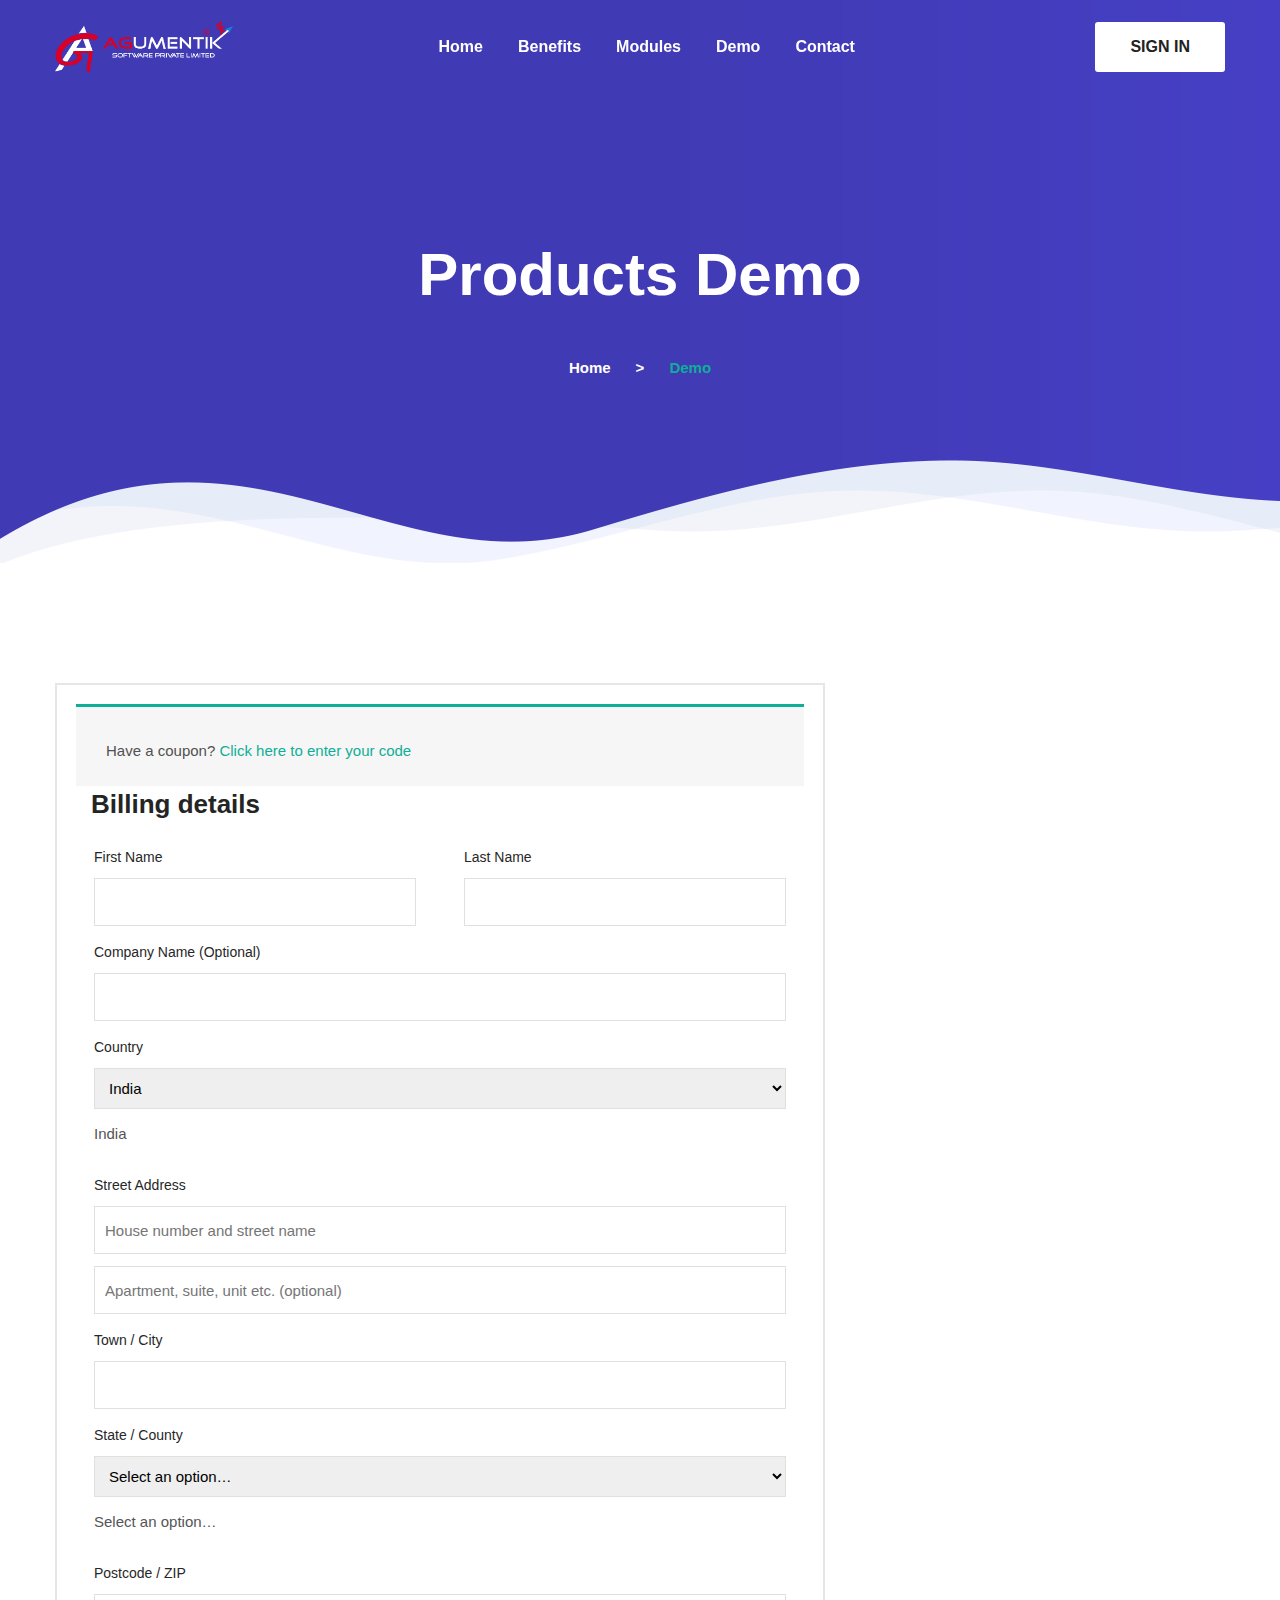
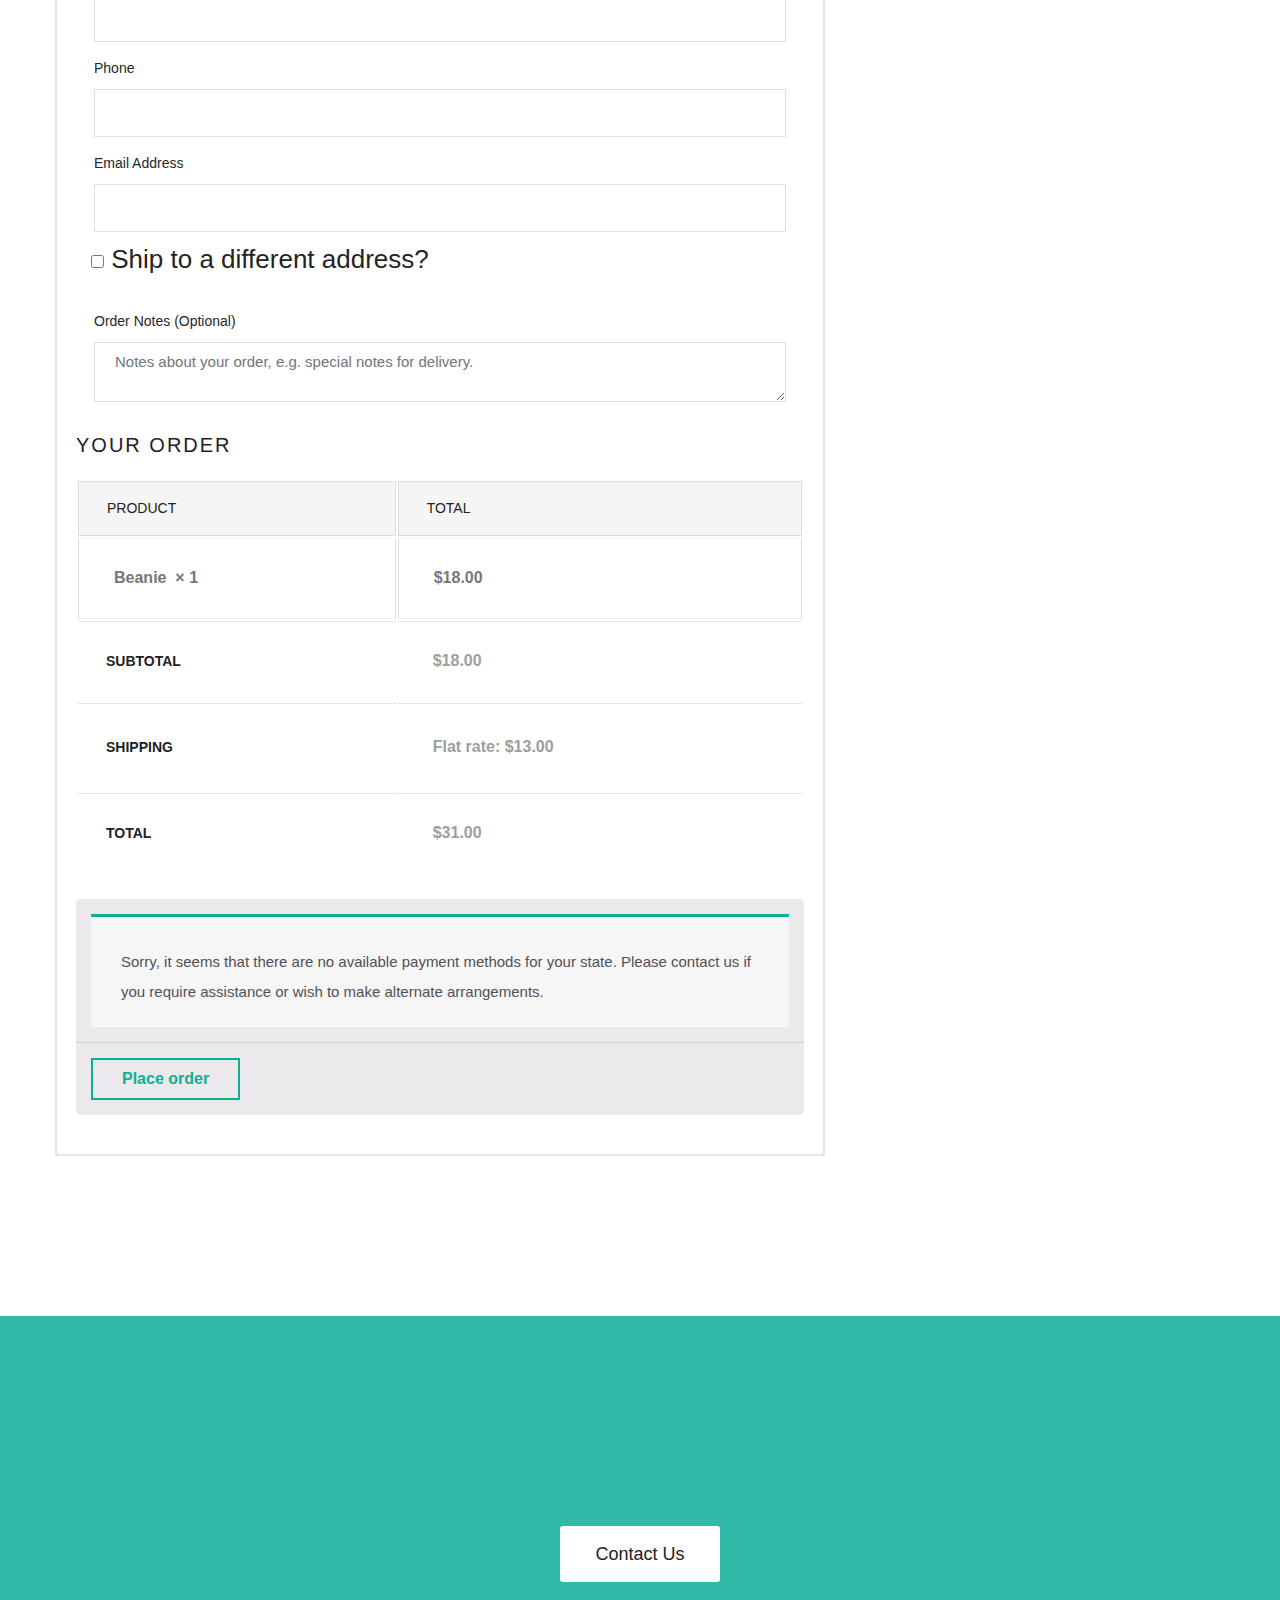
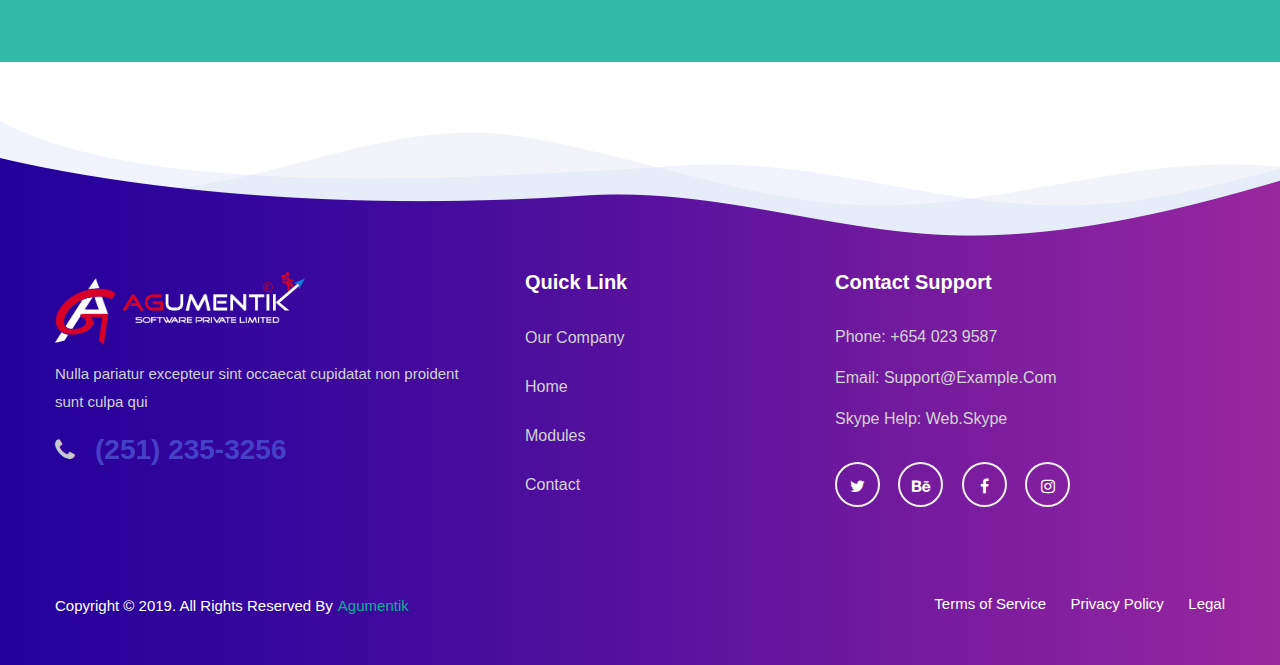
==== checkout.html @ d1e3da98 "second commit" ====
<!DOCTYPE html>
<html lang="en-US">

<head>
	<meta charset="UTF-8">
	<link rel="shortcut icon" type="image/png" href="images/favicon.png">
	<meta http-equiv="X-UA-Compatible" content="IE=edge">
	<meta name="viewport" content="width=device-width, initial-scale=1.0, maximum-scale=1.0">
	<title>Agumentik | Benefits</title>
	<!-- css -->
	<link rel="stylesheet" href="css/style.css" data-minify="1" />
	<link rel='stylesheet' href='css/style2.css' type='text/css' media='only screen and (max-width: 768px)' />
	<link href="https://stackpath.bootstrapcdn.com/font-awesome/4.7.0/css/font-awesome.min.css" rel="stylesheet"
		crossorigin="anonymous">
	<link rel='dns-prefetch' href='http://fonts.googleapis.com/' />
	<script type='text/javascript' src='js/jquery-1.12.4.js'></script>
	<style type="text/css" id="kc-css-general">
		.kc-off-notice {
			display: inline-block !important
		}

		.kc-container {
			max-width: 1170px
		}
	</style>
	<style type="text/css" id="kc-css-render"></style>
</head>

<body>
	<div class="body_class">
		<div class="page-wrapper ">
			<!-- =======Preloader========= -->
			<div class="preloader" style="display: none;"></div>
			<header class="main-header header-style-five fixed-header">
				<!--Header-Upper-->
				<div class="header-upper">
					<div class="auto-container">
						<div class="header-outer">
							<div class="logo-box">
								<div class="logo">
									<a href="index.html">
										<picture title="Title">
											<img src="images/logo.png" alt="Logo" />
										</picture>
									</a>
								</div>
							</div>
							<div class="nav-outer clearfix">
								<nav class="main-menu navbar-expand-lg">
									<div class="navbar-header">
										<button class="navbar-toggler" type="button" data-toggle="collapse"
											data-target="#navbarSupportedContent" aria-controls="navbarSupportedContent"
											aria-expanded="false" aria-label="Toggle navigation"> <span
												class="icon-bar"></span> <span class="icon-bar"></span> <span
												class="icon-bar"></span>
										</button>
									</div>
									<div class="navbar-collapse collapse scroll-nav clearfix"
										id="navbarSupportedContent">
										<ul class="navigation clearfix">
											<li id="menu-item-1786"
												class="mega-menu menu-item menu-item-type-post_type menu-item-object-page">
												<a title="Home" href="index.html" class="hvr-underline-from-left1"
													aria-expanded="false" data-scroll
													data-options="easing: easeOutQuart">Home</a>
											</li>
											<li id="menu-item-1774"
												class="menu-item menu-item-type-post_type menu-item-object-page"> <a
													title="Benefits" href="features.html"
													class="hvr-underline-from-left1" aria-expanded="false" data-scroll
													data-options="easing: easeOutQuart">Benefits</a>
											</li>
											<li id="menu-item-1721"
												class="menu-item menu-item-type-post_type menu-item-object-page "> <a
													title="Modules" href="modules.html" class="hvr-underline-from-left1"
													aria-expanded="false" data-scroll
													data-options="easing: easeOutQuart">Modules</a>
											</li>
											<li id="menu-item-1731"
												class="mega-menu menu-item menu-item-type-post_type menu-item-object-page ">
												<a title="Demo" href="demo.html" class="hvr-underline-from-left1"
													aria-expanded="false" data-scroll
													data-options="easing: easeOutQuart">Demo</a>
											</li>
											<li id="menu-item-1699"
												class="menu-item menu-item-type-post_type menu-item-object-page "> <a
													title="Contact" href="contact.html" class="hvr-underline-from-left1"
													aria-expanded="false" data-scroll
													data-options="easing: easeOutQuart">Contact</a>
											</li>
										</ul>
									</div>
								</nav>
							</div>
							<div class="outer-box">
								<div class="link-btn"><a href="login.html" class="theme-btn btn-style-four">SIGN IN</a>
								</div>
							</div>
						</div>
					</div>
				</div>
				<!--End Header Upper-->
			</header>
			<!-- header ends-->
			<!-- landing page starts-->
			<section class="breadstyle_two page-title" style="background-image:url(images/bg-page-title.png)">
				<div class="auto-container">
					<h1> Products Demo </h1>
					<div class="bread-crumb">
						<ul class="page-breadcrumb">
							<li><a href="index.html">Home</a>
							</li>
							<li style="color: white;">></li>
							<li>Demo</li>
						</ul>
					</div>
				</div>
			</section>
			<!-- landing page ends-->
			<!--Sidebar Page-->
			<div class="sidebar-page-container">
				<div class="auto-container">
					<div class="row">
						<!-- sidebar area -->
						<!--Content Side-->
						<!--Content Side-->
						<div id="down"
							class="wp-style blog-single-post content-side  col-lg-8 col-md-12 col-sm-12 col-xs-12 ">
							<!--Blog Detail-->
							<div class="blog-single">
								<!-- blog post item -->
								<div class="news-block-one wow fadeInUp blogpage animated"
									style="visibility: visible; animation-name: fadeInUp;">
									<div class="inner-box">
										<div class="text-box text">
											<div class="woocommerce">
												<div class="woocommerce-notices-wrapper"></div>
												<div class="woocommerce-form-coupon-toggle">
													<div class="woocommerce-info">Have a coupon? <a href="#"
															class="showcoupon">Click here to enter your
															code</a>
													</div>
												</div>
												<form class="checkout_coupon woocommerce-form-coupon" method="post"
													style="display:none">
													<p>If you have a coupon code, please apply it below.</p>
													<p class="form-row form-row-first">
														<input type="text" name="coupon_code" class="input-text"
															placeholder="Coupon code" id="coupon_code" value="">
													</p>
													<p class="form-row form-row-last">
														<button type="submit" class="button" name="apply_coupon"
															value="Apply coupon">Apply coupon</button>
													</p>
													<div class="clear"></div>
												</form>
												<div class="woocommerce-notices-wrapper"></div>
												<form name="checkout" method="post"
													class="checkout woocommerce-checkout"
													action="http://php7.commonsupport.com/saasweb/checkout/"
													enctype="multipart/form-data" novalidate="novalidate">
													<div class=" col2-set clearfix" id="customer_details">
														<div class="col-md-12">
															<div class="woocommerce-billing-fields">
																<h3>Billing details</h3>
																<div class="woocommerce-billing-fields__field-wrapper">
																	<p class="form-row form-row-first validate-required"
																		id="billing_first_name_field"
																		data-priority="10">
																		<label for="billing_first_name" class="">First
																			name&nbsp;<abbr class="required"
																				title="required">*</abbr>
																		</label><span
																			class="woocommerce-input-wrapper"><input
																				type="text" class="input-text "
																				name="billing_first_name"
																				id="billing_first_name" placeholder=""
																				value=""
																				autocomplete="given-name"></span>
																	</p>
																	<p class="form-row form-row-last validate-required"
																		id="billing_last_name_field" data-priority="20">
																		<label for="billing_last_name" class="">Last
																			name&nbsp;<abbr class="required"
																				title="required">*</abbr>
																		</label><span
																			class="woocommerce-input-wrapper"><input
																				type="text" class="input-text "
																				name="billing_last_name"
																				id="billing_last_name" placeholder=""
																				value=""
																				autocomplete="family-name"></span>
																	</p>
																	<p class="form-row form-row-wide"
																		id="billing_company_field" data-priority="30">
																		<label for="billing_company" class="">Company
																			name&nbsp;<span
																				class="optional">(optional)</span>
																		</label><span
																			class="woocommerce-input-wrapper"><input
																				type="text" class="input-text "
																				name="billing_company"
																				id="billing_company" placeholder=""
																				value=""
																				autocomplete="organization"></span>
																	</p>
																	<p class="form-row form-row-wide address-field update_totals_on_change validate-required"
																		id="billing_country_field" data-priority="40">
																		<label for="billing_country"
																			class="">Country&nbsp;<abbr class="required"
																				title="required">*</abbr>
																		</label><span
																			class="woocommerce-input-wrapper"><select
																				name="billing_country"
																				id="billing_country"
																				class="country_to_state country_select select2-hidden-accessible"
																				autocomplete="country" tabindex="-1"
																				aria-hidden="true">
																				<option value="">Select a country…
																				</option>
																				<option value="AX">Åland Islands
																				</option>
																				<option value="AF">Afghanistan</option>
																				<option value="AL">Albania</option>
																				<option value="DZ">Algeria</option>
																				<option value="AS">American Samoa
																				</option>
																				<option value="AD">Andorra</option>
																				<option value="AO">Angola</option>
																				<option value="AI">Anguilla</option>
																				<option value="AQ">Antarctica</option>
																				<option value="AG">Antigua and Barbuda
																				</option>
																				<option value="AR">Argentina</option>
																				<option value="AM">Armenia</option>
																				<option value="AW">Aruba</option>
																				<option value="AU">Australia</option>
																				<option value="AT">Austria</option>
																				<option value="AZ">Azerbaijan</option>
																				<option value="BS">Bahamas</option>
																				<option value="BH">Bahrain</option>
																				<option value="BD">Bangladesh</option>
																				<option value="BB">Barbados</option>
																				<option value="BY">Belarus</option>
																				<option value="PW">Belau</option>
																				<option value="BE">Belgium</option>
																				<option value="BZ">Belize</option>
																				<option value="BJ">Benin</option>
																				<option value="BM">Bermuda</option>
																				<option value="BT">Bhutan</option>
																				<option value="BO">Bolivia</option>
																				<option value="BQ">Bonaire, Saint
																					Eustatius and Saba
																				</option>
																				<option value="BA">Bosnia and
																					Herzegovina</option>
																				<option value="BW">Botswana</option>
																				<option value="BV">Bouvet Island
																				</option>
																				<option value="BR">Brazil</option>
																				<option value="IO">British Indian Ocean
																					Territory
																				</option>
																				<option value="BN">Brunei</option>
																				<option value="BG">Bulgaria</option>
																				<option value="BF">Burkina Faso</option>
																				<option value="BI">Burundi</option>
																				<option value="KH">Cambodia</option>
																				<option value="CM">Cameroon</option>
																				<option value="CA">Canada</option>
																				<option value="CV">Cape Verde</option>
																				<option value="KY">Cayman Islands
																				</option>
																				<option value="CF">Central African
																					Republic</option>
																				<option value="TD">Chad</option>
																				<option value="CL">Chile</option>
																				<option value="CN">China</option>
																				<option value="CX">Christmas Island
																				</option>
																				<option value="CC">Cocos (Keeling)
																					Islands</option>
																				<option value="CO">Colombia</option>
																				<option value="KM">Comoros</option>
																				<option value="CG">Congo (Brazzaville)
																				</option>
																				<option value="CD">Congo (Kinshasa)
																				</option>
																				<option value="CK">Cook Islands</option>
																				<option value="CR">Costa Rica</option>
																				<option value="HR">Croatia</option>
																				<option value="CU">Cuba</option>
																				<option value="CW">Curaçao</option>
																				<option value="CY">Cyprus</option>
																				<option value="CZ">Czech Republic
																				</option>
																				<option value="DK">Denmark</option>
																				<option value="DJ">Djibouti</option>
																				<option value="DM">Dominica</option>
																				<option value="DO">Dominican Republic
																				</option>
																				<option value="EC">Ecuador</option>
																				<option value="EG">Egypt</option>
																				<option value="SV">El Salvador</option>
																				<option value="GQ">Equatorial Guinea
																				</option>
																				<option value="ER">Eritrea</option>
																				<option value="EE">Estonia</option>
																				<option value="ET">Ethiopia</option>
																				<option value="FK">Falkland Islands
																				</option>
																				<option value="FO">Faroe Islands
																				</option>
																				<option value="FJ">Fiji</option>
																				<option value="FI">Finland</option>
																				<option value="FR">France</option>
																				<option value="GF">French Guiana
																				</option>
																				<option value="PF">French Polynesia
																				</option>
																				<option value="TF">French Southern
																					Territories
																				</option>
																				<option value="GA">Gabon</option>
																				<option value="GM">Gambia</option>
																				<option value="GE">Georgia</option>
																				<option value="DE">Germany</option>
																				<option value="GH">Ghana</option>
																				<option value="GI">Gibraltar</option>
																				<option value="GR">Greece</option>
																				<option value="GL">Greenland</option>
																				<option value="GD">Grenada</option>
																				<option value="GP">Guadeloupe</option>
																				<option value="GU">Guam</option>
																				<option value="GT">Guatemala</option>
																				<option value="GG">Guernsey</option>
																				<option value="GN">Guinea</option>
																				<option value="GW">Guinea-Bissau
																				</option>
																				<option value="GY">Guyana</option>
																				<option value="HT">Haiti</option>
																				<option value="HM">Heard Island and
																					McDonald Islands
																				</option>
																				<option value="HN">Honduras</option>
																				<option value="HK">Hong Kong</option>
																				<option value="HU">Hungary</option>
																				<option value="IS">Iceland</option>
																				<option value="IN" selected="selected">
																					India
																				</option>
																				<option value="ID">Indonesia</option>
																				<option value="IR">Iran</option>
																				<option value="IQ">Iraq</option>
																				<option value="IE">Ireland</option>
																				<option value="IM">Isle of Man</option>
																				<option value="IL">Israel</option>
																				<option value="IT">Italy</option>
																				<option value="CI">Ivory Coast</option>
																				<option value="JM">Jamaica</option>
																				<option value="JP">Japan</option>
																				<option value="JE">Jersey</option>
																				<option value="JO">Jordan</option>
																				<option value="KZ">Kazakhstan</option>
																				<option value="KE">Kenya</option>
																				<option value="KI">Kiribati</option>
																				<option value="KW">Kuwait</option>
																				<option value="KG">Kyrgyzstan</option>
																				<option value="LA">Laos</option>
																				<option value="LV">Latvia</option>
																				<option value="LB">Lebanon</option>
																				<option value="LS">Lesotho</option>
																				<option value="LR">Liberia</option>
																				<option value="LY">Libya</option>
																				<option value="LI">Liechtenstein
																				</option>
																				<option value="LT">Lithuania</option>
																				<option value="LU">Luxembourg</option>
																				<option value="MO">Macao S.A.R., China
																				</option>
																				<option value="MG">Madagascar</option>
																				<option value="MW">Malawi</option>
																				<option value="MY">Malaysia</option>
																				<option value="MV">Maldives</option>
																				<option value="ML">Mali</option>
																				<option value="MT">Malta</option>
																				<option value="MH">Marshall Islands
																				</option>
																				<option value="MQ">Martinique</option>
																				<option value="MR">Mauritania</option>
																				<option value="MU">Mauritius</option>
																				<option value="YT">Mayotte</option>
																				<option value="MX">Mexico</option>
																				<option value="FM">Micronesia</option>
																				<option value="MD">Moldova</option>
																				<option value="MC">Monaco</option>
																				<option value="MN">Mongolia</option>
																				<option value="ME">Montenegro</option>
																				<option value="MS">Montserrat</option>
																				<option value="MA">Morocco</option>
																				<option value="MZ">Mozambique</option>
																				<option value="MM">Myanmar</option>
																				<option value="NA">Namibia</option>
																				<option value="NR">Nauru</option>
																				<option value="NP">Nepal</option>
																				<option value="NL">Netherlands</option>
																				<option value="NC">New Caledonia
																				</option>
																				<option value="NZ">New Zealand</option>
																				<option value="NI">Nicaragua</option>
																				<option value="NE">Niger</option>
																				<option value="NG">Nigeria</option>
																				<option value="NU">Niue</option>
																				<option value="NF">Norfolk Island
																				</option>
																				<option value="KP">North Korea</option>
																				<option value="MK">North Macedonia
																				</option>
																				<option value="MP">Northern Mariana
																					Islands</option>
																				<option value="NO">Norway</option>
																				<option value="OM">Oman</option>
																				<option value="PK">Pakistan</option>
																				<option value="PS">Palestinian Territory
																				</option>
																				<option value="PA">Panama</option>
																				<option value="PG">Papua New Guinea
																				</option>
																				<option value="PY">Paraguay</option>
																				<option value="PE">Peru</option>
																				<option value="PH">Philippines</option>
																				<option value="PN">Pitcairn</option>
																				<option value="PL">Poland</option>
																				<option value="PT">Portugal</option>
																				<option value="PR">Puerto Rico</option>
																				<option value="QA">Qatar</option>
																				<option value="RE">Reunion</option>
																				<option value="RO">Romania</option>
																				<option value="RU">Russia</option>
																				<option value="RW">Rwanda</option>
																				<option value="ST">São Tomé and Príncipe
																				</option>
																				<option value="BL">Saint Barthélemy
																				</option>
																				<option value="SH">Saint Helena</option>
																				<option value="KN">Saint Kitts and Nevis
																				</option>
																				<option value="LC">Saint Lucia</option>
																				<option value="SX">Saint Martin (Dutch
																					part)
																				</option>
																				<option value="MF">Saint Martin (French
																					part)
																				</option>
																				<option value="PM">Saint Pierre and
																					Miquelon
																				</option>
																				<option value="VC">Saint Vincent and the
																					Grenadines
																				</option>
																				<option value="WS">Samoa</option>
																				<option value="SM">San Marino</option>
																				<option value="SA">Saudi Arabia</option>
																				<option value="SN">Senegal</option>
																				<option value="RS">Serbia</option>
																				<option value="SC">Seychelles</option>
																				<option value="SL">Sierra Leone</option>
																				<option value="SG">Singapore</option>
																				<option value="SK">Slovakia</option>
																				<option value="SI">Slovenia</option>
																				<option value="SB">Solomon Islands
																				</option>
																				<option value="SO">Somalia</option>
																				<option value="ZA">South Africa</option>
																				<option value="GS">South
																					Georgia/Sandwich Islands
																				</option>
																				<option value="KR">South Korea</option>
																				<option value="SS">South Sudan</option>
																				<option value="ES">Spain</option>
																				<option value="LK">Sri Lanka</option>
																				<option value="SD">Sudan</option>
																				<option value="SR">Suriname</option>
																				<option value="SJ">Svalbard and Jan
																					Mayen</option>
																				<option value="SZ">Swaziland</option>
																				<option value="SE">Sweden</option>
																				<option value="CH">Switzerland</option>
																				<option value="SY">Syria</option>
																				<option value="TW">Taiwan</option>
																				<option value="TJ">Tajikistan</option>
																				<option value="TZ">Tanzania</option>
																				<option value="TH">Thailand</option>
																				<option value="TL">Timor-Leste</option>
																				<option value="TG">Togo</option>
																				<option value="TK">Tokelau</option>
																				<option value="TO">Tonga</option>
																				<option value="TT">Trinidad and Tobago
																				</option>
																				<option value="TN">Tunisia</option>
																				<option value="TR">Turkey</option>
																				<option value="TM">Turkmenistan</option>
																				<option value="TC">Turks and Caicos
																					Islands</option>
																				<option value="TV">Tuvalu</option>
																				<option value="UG">Uganda</option>
																				<option value="UA">Ukraine</option>
																				<option value="AE">United Arab Emirates
																				</option>
																				<option value="GB">United Kingdom (UK)
																				</option>
																				<option value="US">United States (US)
																				</option>
																				<option value="UM">United States (US)
																					Minor Outlying
																					Islands</option>
																				<option value="UY">Uruguay</option>
																				<option value="UZ">Uzbekistan</option>
																				<option value="VU">Vanuatu</option>
																				<option value="VA">Vatican</option>
																				<option value="VE">Venezuela</option>
																				<option value="VN">Vietnam</option>
																				<option value="VG">Virgin Islands
																					(British)</option>
																				<option value="VI">Virgin Islands (US)
																				</option>
																				<option value="WF">Wallis and Futuna
																				</option>
																				<option value="EH">Western Sahara
																				</option>
																				<option value="YE">Yemen</option>
																				<option value="ZM">Zambia</option>
																				<option value="ZW">Zimbabwe</option>
																			</select><span
																				class="select2 select2-container select2-container--default"
																				dir="ltr" style="width: 100%;"><span
																					class="selection"><span
																						class="select2-selection select2-selection--single"
																						aria-haspopup="true"
																						aria-expanded="false"
																						tabindex="0"
																						aria-labelledby="select2-billing_country-container"
																						role="combobox"><span
																							class="select2-selection__rendered"
																							id="select2-billing_country-container"
																							role="textbox"
																							aria-readonly="true"
																							title="India">India</span><span
																							class="select2-selection__arrow"
																							role="presentation"><b
																								role="presentation"></b></span></span>
																				</span><span class="dropdown-wrapper"
																					aria-hidden="true"></span></span>
																			<noscript>
																				<button type="submit"
																					name="woocommerce_checkout_update_totals"
																					value="Update country">Update
																					country</button>
																			</noscript>
																		</span>
																	</p>
																	<p class="form-row form-row-wide address-field validate-required"
																		id="billing_address_1_field" data-priority="50">
																		<label for="billing_address_1" class="">Street
																			address&nbsp;<abbr class="required"
																				title="required">*</abbr>
																		</label><span
																			class="woocommerce-input-wrapper"><input
																				type="text" class="input-text "
																				name="billing_address_1"
																				id="billing_address_1"
																				placeholder="House number and street name"
																				value="" autocomplete="address-line1"
																				data-placeholder="House number and street name"></span>
																	</p>
																	<p class="form-row form-row-wide address-field"
																		id="billing_address_2_field" data-priority="60">
																		<label for="billing_address_2"
																			class="screen-reader-text">Apartment, suite,
																			unit etc. (optional)&nbsp;<span
																				class="optional">(optional)</span>
																		</label><span
																			class="woocommerce-input-wrapper"><input
																				type="text" class="input-text "
																				name="billing_address_2"
																				id="billing_address_2"
																				placeholder="Apartment, suite, unit etc. (optional)"
																				value="" autocomplete="address-line2"
																				data-placeholder="Apartment, suite, unit etc. (optional)"></span>
																	</p>
																	<p class="form-row form-row-wide address-field validate-required"
																		id="billing_city_field" data-priority="70"
																		data-o_class="form-row form-row-wide address-field validate-required">
																		<label for="billing_city" class="">Town /
																			City&nbsp;<abbr class="required"
																				title="required">*</abbr>
																		</label><span
																			class="woocommerce-input-wrapper"><input
																				type="text" class="input-text "
																				name="billing_city" id="billing_city"
																				placeholder="" value=""
																				autocomplete="address-level2"></span>
																	</p>
																	<p class="form-row form-row-wide address-field validate-required validate-state"
																		id="billing_state_field" data-priority="80"
																		data-o_class="form-row form-row-wide address-field validate-required validate-state">
																		<label for="billing_state" class="">State /
																			County&nbsp;<abbr class="required"
																				title="required">*</abbr>
																		</label><span
																			class="woocommerce-input-wrapper"><select
																				name="billing_state" id="billing_state"
																				class="state_select select2-hidden-accessible"
																				autocomplete="address-level1"
																				data-placeholder="Select an option…"
																				tabindex="-1" aria-hidden="true">
																				<option value="">Select an option…
																				</option>
																				<option value="AP">Andhra Pradesh
																				</option>
																				<option value="AR">Arunachal Pradesh
																				</option>
																				<option value="AS">Assam</option>
																				<option value="BR">Bihar</option>
																				<option value="CT">Chhattisgarh</option>
																				<option value="GA">Goa</option>
																				<option value="GJ">Gujarat</option>
																				<option value="HR">Haryana</option>
																				<option value="HP">Himachal Pradesh
																				</option>
																				<option value="JK">Jammu and Kashmir
																				</option>
																				<option value="JH">Jharkhand</option>
																				<option value="KA">Karnataka</option>
																				<option value="KL">Kerala</option>
																				<option value="MP">Madhya Pradesh
																				</option>
																				<option value="MH">Maharashtra</option>
																				<option value="MN">Manipur</option>
																				<option value="ML">Meghalaya</option>
																				<option value="MZ">Mizoram</option>
																				<option value="NL">Nagaland</option>
																				<option value="OR">Orissa</option>
																				<option value="PB">Punjab</option>
																				<option value="RJ">Rajasthan</option>
																				<option value="SK">Sikkim</option>
																				<option value="TN">Tamil Nadu</option>
																				<option value="TS">Telangana</option>
																				<option value="TR">Tripura</option>
																				<option value="UK">Uttarakhand</option>
																				<option value="UP">Uttar Pradesh
																				</option>
																				<option value="WB">West Bengal</option>
																				<option value="AN">Andaman and Nicobar
																					Islands
																				</option>
																				<option value="CH">Chandigarh</option>
																				<option value="DN">Dadra and Nagar
																					Haveli</option>
																				<option value="DD">Daman and Diu
																				</option>
																				<option value="DL">Delhi</option>
																				<option value="LD">Lakshadeep</option>
																				<option value="PY">Pondicherry
																					(Puducherry)</option>
																			</select><span
																				class="select2 select2-container select2-container--default"
																				dir="ltr" style="width: 100%;"><span
																					class="selection"><span
																						class="select2-selection select2-selection--single"
																						aria-haspopup="true"
																						aria-expanded="false"
																						tabindex="0"
																						aria-labelledby="select2-billing_state-container"
																						role="combobox"><span
																							class="select2-selection__rendered"
																							id="select2-billing_state-container"
																							role="textbox"
																							aria-readonly="true"><span
																								class="select2-selection__placeholder">Select
																								an
																								option…</span></span><span
																							class="select2-selection__arrow"
																							role="presentation"><b
																								role="presentation"></b></span></span>
																				</span><span class="dropdown-wrapper"
																					aria-hidden="true"></span></span>
																		</span>
																	</p>
																	<p class="form-row form-row-wide address-field validate-required validate-postcode"
																		id="billing_postcode_field" data-priority="90"
																		data-o_class="form-row form-row-wide address-field validate-required validate-postcode">
																		<label for="billing_postcode" class="">Postcode
																			/ ZIP&nbsp;<abbr class="required"
																				title="required">*</abbr>
																		</label><span
																			class="woocommerce-input-wrapper"><input
																				type="text" class="input-text "
																				name="billing_postcode"
																				id="billing_postcode" placeholder=""
																				value=""
																				autocomplete="postal-code"></span>
																	</p>
																	<p class="form-row form-row-wide validate-required validate-phone"
																		id="billing_phone_field" data-priority="100">
																		<label for="billing_phone"
																			class="">Phone&nbsp;<abbr class="required"
																				title="required">*</abbr>
																		</label><span
																			class="woocommerce-input-wrapper"><input
																				type="tel" class="input-text "
																				name="billing_phone" id="billing_phone"
																				placeholder="" value=""
																				autocomplete="tel"></span>
																	</p>
																	<p class="form-row form-row-wide validate-required validate-email"
																		id="billing_email_field" data-priority="110">
																		<label for="billing_email" class="">Email
																			address&nbsp;<abbr class="required"
																				title="required">*</abbr>
																		</label><span
																			class="woocommerce-input-wrapper"><input
																				type="email" class="input-text "
																				name="billing_email" id="billing_email"
																				placeholder="" value=""
																				autocomplete="email username"></span>
																	</p>
																</div>
															</div>
														</div>
														<div class="col-md-12">
															<div class="woocommerce-shipping-fields">
																<h3 id="ship-to-different-address">
																	<label
																		class="woocommerce-form__label woocommerce-form__label-for-checkbox checkbox">
																		<input id="ship-to-different-address-checkbox"
																			class="woocommerce-form__input woocommerce-form__input-checkbox input-checkbox"
																			type="checkbox"
																			name="ship_to_different_address" value="1">
																		<span>Ship to a different address?</span>
																	</label>
																</h3>
																<div class="shipping_address" style="display: none;">
																	<div
																		class="woocommerce-shipping-fields__field-wrapper">
																		<p class="form-row form-row-first validate-required"
																			id="shipping_first_name_field"
																			data-priority="10">
																			<label for="shipping_first_name"
																				class="">First name&nbsp;<abbr
																					class="required"
																					title="required">*</abbr>
																			</label><span
																				class="woocommerce-input-wrapper"><input
																					type="text" class="input-text "
																					name="shipping_first_name"
																					id="shipping_first_name"
																					placeholder="" value=""
																					autocomplete="given-name"></span>
																		</p>
																		<p class="form-row form-row-last validate-required"
																			id="shipping_last_name_field"
																			data-priority="20">
																			<label for="shipping_last_name"
																				class="">Last name&nbsp;<abbr
																					class="required"
																					title="required">*</abbr>
																			</label><span
																				class="woocommerce-input-wrapper"><input
																					type="text" class="input-text "
																					name="shipping_last_name"
																					id="shipping_last_name"
																					placeholder="" value=""
																					autocomplete="family-name"></span>
																		</p>
																		<p class="form-row form-row-wide"
																			id="shipping_company_field"
																			data-priority="30">
																			<label for="shipping_company"
																				class="">Company name&nbsp;<span
																					class="optional">(optional)</span>
																			</label><span
																				class="woocommerce-input-wrapper"><input
																					type="text" class="input-text "
																					name="shipping_company"
																					id="shipping_company" placeholder=""
																					value=""
																					autocomplete="organization"></span>
																		</p>
																		<p class="form-row form-row-wide address-field update_totals_on_change validate-required"
																			id="shipping_country_field"
																			data-priority="40">
																			<label for="shipping_country"
																				class="">Country&nbsp;<abbr
																					class="required"
																					title="required">*</abbr>
																			</label><span
																				class="woocommerce-input-wrapper"><select
																					name="shipping_country"
																					id="shipping_country"
																					class="country_to_state country_select select2-hidden-accessible"
																					autocomplete="country" tabindex="-1"
																					aria-hidden="true">
																					<option value="">Select a country…
																					</option>
																					<option value="AX">Åland Islands
																					</option>
																					<option value="AF">Afghanistan
																					</option>
																					<option value="AL">Albania</option>
																					<option value="DZ">Algeria</option>
																					<option value="AS">American Samoa
																					</option>
																					<option value="AD">Andorra</option>
																					<option value="AO">Angola</option>
																					<option value="AI">Anguilla</option>
																					<option value="AQ">Antarctica
																					</option>
																					<option value="AG">Antigua and
																						Barbuda</option>
																					<option value="AR">Argentina
																					</option>
																					<option value="AM">Armenia</option>
																					<option value="AW">Aruba</option>
																					<option value="AU">Australia
																					</option>
																					<option value="AT">Austria</option>
																					<option value="AZ">Azerbaijan
																					</option>
																					<option value="BS">Bahamas</option>
																					<option value="BH">Bahrain</option>
																					<option value="BD">Bangladesh
																					</option>
																					<option value="BB">Barbados</option>
																					<option value="BY">Belarus</option>
																					<option value="PW">Belau</option>
																					<option value="BE">Belgium</option>
																					<option value="BZ">Belize</option>
																					<option value="BJ">Benin</option>
																					<option value="BM">Bermuda</option>
																					<option value="BT">Bhutan</option>
																					<option value="BO">Bolivia</option>
																					<option value="BQ">Bonaire, Saint
																						Eustatius and
																						Saba</option>
																					<option value="BA">Bosnia and
																						Herzegovina
																					</option>
																					<option value="BW">Botswana</option>
																					<option value="BV">Bouvet Island
																					</option>
																					<option value="BR">Brazil</option>
																					<option value="IO">British Indian
																						Ocean
																						Territory</option>
																					<option value="BN">Brunei</option>
																					<option value="BG">Bulgaria</option>
																					<option value="BF">Burkina Faso
																					</option>
																					<option value="BI">Burundi</option>
																					<option value="KH">Cambodia</option>
																					<option value="CM">Cameroon</option>
																					<option value="CA">Canada</option>
																					<option value="CV">Cape Verde
																					</option>
																					<option value="KY">Cayman Islands
																					</option>
																					<option value="CF">Central African
																						Republic
																					</option>
																					<option value="TD">Chad</option>
																					<option value="CL">Chile</option>
																					<option value="CN">China</option>
																					<option value="CX">Christmas Island
																					</option>
																					<option value="CC">Cocos (Keeling)
																						Islands
																					</option>
																					<option value="CO">Colombia</option>
																					<option value="KM">Comoros</option>
																					<option value="CG">Congo
																						(Brazzaville)</option>
																					<option value="CD">Congo (Kinshasa)
																					</option>
																					<option value="CK">Cook Islands
																					</option>
																					<option value="CR">Costa Rica
																					</option>
																					<option value="HR">Croatia</option>
																					<option value="CU">Cuba</option>
																					<option value="CW">Curaçao</option>
																					<option value="CY">Cyprus</option>
																					<option value="CZ">Czech Republic
																					</option>
																					<option value="DK">Denmark</option>
																					<option value="DJ">Djibouti</option>
																					<option value="DM">Dominica</option>
																					<option value="DO">Dominican
																						Republic</option>
																					<option value="EC">Ecuador</option>
																					<option value="EG">Egypt</option>
																					<option value="SV">El Salvador
																					</option>
																					<option value="GQ">Equatorial Guinea
																					</option>
																					<option value="ER">Eritrea</option>
																					<option value="EE">Estonia</option>
																					<option value="ET">Ethiopia</option>
																					<option value="FK">Falkland Islands
																					</option>
																					<option value="FO">Faroe Islands
																					</option>
																					<option value="FJ">Fiji</option>
																					<option value="FI">Finland</option>
																					<option value="FR">France</option>
																					<option value="GF">French Guiana
																					</option>
																					<option value="PF">French Polynesia
																					</option>
																					<option value="TF">French Southern
																						Territories
																					</option>
																					<option value="GA">Gabon</option>
																					<option value="GM">Gambia</option>
																					<option value="GE">Georgia</option>
																					<option value="DE">Germany</option>
																					<option value="GH">Ghana</option>
																					<option value="GI">Gibraltar
																					</option>
																					<option value="GR">Greece</option>
																					<option value="GL">Greenland
																					</option>
																					<option value="GD">Grenada</option>
																					<option value="GP">Guadeloupe
																					</option>
																					<option value="GU">Guam</option>
																					<option value="GT">Guatemala
																					</option>
																					<option value="GG">Guernsey</option>
																					<option value="GN">Guinea</option>
																					<option value="GW">Guinea-Bissau
																					</option>
																					<option value="GY">Guyana</option>
																					<option value="HT">Haiti</option>
																					<option value="HM">Heard Island and
																						McDonald
																						Islands</option>
																					<option value="HN">Honduras</option>
																					<option value="HK">Hong Kong
																					</option>
																					<option value="HU">Hungary</option>
																					<option value="IS">Iceland</option>
																					<option value="IN"
																						selected="selected">India
																					</option>
																					<option value="ID">Indonesia
																					</option>
																					<option value="IR">Iran</option>
																					<option value="IQ">Iraq</option>
																					<option value="IE">Ireland</option>
																					<option value="IM">Isle of Man
																					</option>
																					<option value="IL">Israel</option>
																					<option value="IT">Italy</option>
																					<option value="CI">Ivory Coast
																					</option>
																					<option value="JM">Jamaica</option>
																					<option value="JP">Japan</option>
																					<option value="JE">Jersey</option>
																					<option value="JO">Jordan</option>
																					<option value="KZ">Kazakhstan
																					</option>
																					<option value="KE">Kenya</option>
																					<option value="KI">Kiribati</option>
																					<option value="KW">Kuwait</option>
																					<option value="KG">Kyrgyzstan
																					</option>
																					<option value="LA">Laos</option>
																					<option value="LV">Latvia</option>
																					<option value="LB">Lebanon</option>
																					<option value="LS">Lesotho</option>
																					<option value="LR">Liberia</option>
																					<option value="LY">Libya</option>
																					<option value="LI">Liechtenstein
																					</option>
																					<option value="LT">Lithuania
																					</option>
																					<option value="LU">Luxembourg
																					</option>
																					<option value="MO">Macao S.A.R.,
																						China</option>
																					<option value="MG">Madagascar
																					</option>
																					<option value="MW">Malawi</option>
																					<option value="MY">Malaysia</option>
																					<option value="MV">Maldives</option>
																					<option value="ML">Mali</option>
																					<option value="MT">Malta</option>
																					<option value="MH">Marshall Islands
																					</option>
																					<option value="MQ">Martinique
																					</option>
																					<option value="MR">Mauritania
																					</option>
																					<option value="MU">Mauritius
																					</option>
																					<option value="YT">Mayotte</option>
																					<option value="MX">Mexico</option>
																					<option value="FM">Micronesia
																					</option>
																					<option value="MD">Moldova</option>
																					<option value="MC">Monaco</option>
																					<option value="MN">Mongolia</option>
																					<option value="ME">Montenegro
																					</option>
																					<option value="MS">Montserrat
																					</option>
																					<option value="MA">Morocco</option>
																					<option value="MZ">Mozambique
																					</option>
																					<option value="MM">Myanmar</option>
																					<option value="NA">Namibia</option>
																					<option value="NR">Nauru</option>
																					<option value="NP">Nepal</option>
																					<option value="NL">Netherlands
																					</option>
																					<option value="NC">New Caledonia
																					</option>
																					<option value="NZ">New Zealand
																					</option>
																					<option value="NI">Nicaragua
																					</option>
																					<option value="NE">Niger</option>
																					<option value="NG">Nigeria</option>
																					<option value="NU">Niue</option>
																					<option value="NF">Norfolk Island
																					</option>
																					<option value="KP">North Korea
																					</option>
																					<option value="MK">North Macedonia
																					</option>
																					<option value="MP">Northern Mariana
																						Islands
																					</option>
																					<option value="NO">Norway</option>
																					<option value="OM">Oman</option>
																					<option value="PK">Pakistan</option>
																					<option value="PS">Palestinian
																						Territory
																					</option>
																					<option value="PA">Panama</option>
																					<option value="PG">Papua New Guinea
																					</option>
																					<option value="PY">Paraguay</option>
																					<option value="PE">Peru</option>
																					<option value="PH">Philippines
																					</option>
																					<option value="PN">Pitcairn</option>
																					<option value="PL">Poland</option>
																					<option value="PT">Portugal</option>
																					<option value="PR">Puerto Rico
																					</option>
																					<option value="QA">Qatar</option>
																					<option value="RE">Reunion</option>
																					<option value="RO">Romania</option>
																					<option value="RU">Russia</option>
																					<option value="RW">Rwanda</option>
																					<option value="ST">São Tomé and
																						Príncipe
																					</option>
																					<option value="BL">Saint Barthélemy
																					</option>
																					<option value="SH">Saint Helena
																					</option>
																					<option value="KN">Saint Kitts and
																						Nevis
																					</option>
																					<option value="LC">Saint Lucia
																					</option>
																					<option value="SX">Saint Martin
																						(Dutch part)
																					</option>
																					<option value="MF">Saint Martin
																						(French part)
																					</option>
																					<option value="PM">Saint Pierre and
																						Miquelon
																					</option>
																					<option value="VC">Saint Vincent and
																						the
																						Grenadines</option>
																					<option value="WS">Samoa</option>
																					<option value="SM">San Marino
																					</option>
																					<option value="SA">Saudi Arabia
																					</option>
																					<option value="SN">Senegal</option>
																					<option value="RS">Serbia</option>
																					<option value="SC">Seychelles
																					</option>
																					<option value="SL">Sierra Leone
																					</option>
																					<option value="SG">Singapore
																					</option>
																					<option value="SK">Slovakia</option>
																					<option value="SI">Slovenia</option>
																					<option value="SB">Solomon Islands
																					</option>
																					<option value="SO">Somalia</option>
																					<option value="ZA">South Africa
																					</option>
																					<option value="GS">South
																						Georgia/Sandwich
																						Islands</option>
																					<option value="KR">South Korea
																					</option>
																					<option value="SS">South Sudan
																					</option>
																					<option value="ES">Spain</option>
																					<option value="LK">Sri Lanka
																					</option>
																					<option value="SD">Sudan</option>
																					<option value="SR">Suriname</option>
																					<option value="SJ">Svalbard and Jan
																						Mayen
																					</option>
																					<option value="SZ">Swaziland
																					</option>
																					<option value="SE">Sweden</option>
																					<option value="CH">Switzerland
																					</option>
																					<option value="SY">Syria</option>
																					<option value="TW">Taiwan</option>
																					<option value="TJ">Tajikistan
																					</option>
																					<option value="TZ">Tanzania</option>
																					<option value="TH">Thailand</option>
																					<option value="TL">Timor-Leste
																					</option>
																					<option value="TG">Togo</option>
																					<option value="TK">Tokelau</option>
																					<option value="TO">Tonga</option>
																					<option value="TT">Trinidad and
																						Tobago</option>
																					<option value="TN">Tunisia</option>
																					<option value="TR">Turkey</option>
																					<option value="TM">Turkmenistan
																					</option>
																					<option value="TC">Turks and Caicos
																						Islands
																					</option>
																					<option value="TV">Tuvalu</option>
																					<option value="UG">Uganda</option>
																					<option value="UA">Ukraine</option>
																					<option value="AE">United Arab
																						Emirates</option>
																					<option value="GB">United Kingdom
																						(UK)</option>
																					<option value="US">United States
																						(US)</option>
																					<option value="UM">United States
																						(US) Minor
																						Outlying Islands</option>
																					<option value="UY">Uruguay</option>
																					<option value="UZ">Uzbekistan
																					</option>
																					<option value="VU">Vanuatu</option>
																					<option value="VA">Vatican</option>
																					<option value="VE">Venezuela
																					</option>
																					<option value="VN">Vietnam</option>
																					<option value="VG">Virgin Islands
																						(British)
																					</option>
																					<option value="VI">Virgin Islands
																						(US)</option>
																					<option value="WF">Wallis and Futuna
																					</option>
																					<option value="EH">Western Sahara
																					</option>
																					<option value="YE">Yemen</option>
																					<option value="ZM">Zambia</option>
																					<option value="ZW">Zimbabwe</option>
																				</select><span
																					class="select2 select2-container select2-container--default"
																					dir="ltr" style="width: 100%;"><span
																						class="selection"><span
																							class="select2-selection select2-selection--single"
																							aria-haspopup="true"
																							aria-expanded="false"
																							tabindex="0"
																							aria-labelledby="select2-shipping_country-container"
																							role="combobox"><span
																								class="select2-selection__rendered"
																								id="select2-shipping_country-container"
																								role="textbox"
																								aria-readonly="true"
																								title="India">India</span><span
																								class="select2-selection__arrow"
																								role="presentation"><b
																									role="presentation"></b></span></span>
																					</span><span
																						class="dropdown-wrapper"
																						aria-hidden="true"></span></span>
																				<noscript>
																					<button type="submit"
																						name="woocommerce_checkout_update_totals"
																						value="Update country">Update
																						country</button>
																				</noscript>
																			</span>
																		</p>
																		<p class="form-row form-row-wide address-field validate-required"
																			id="shipping_address_1_field"
																			data-priority="50">
																			<label for="shipping_address_1"
																				class="">Street address&nbsp;<abbr
																					class="required"
																					title="required">*</abbr>
																			</label><span
																				class="woocommerce-input-wrapper"><input
																					type="text" class="input-text "
																					name="shipping_address_1"
																					id="shipping_address_1"
																					placeholder="House number and street name"
																					value=""
																					autocomplete="address-line1"
																					data-placeholder="House number and street name"></span>
																		</p>
																		<p class="form-row form-row-wide address-field"
																			id="shipping_address_2_field"
																			data-priority="60">
																			<label for="shipping_address_2"
																				class="screen-reader-text">Apartment,
																				suite, unit etc. (optional)&nbsp;<span
																					class="optional">(optional)</span>
																			</label><span
																				class="woocommerce-input-wrapper"><input
																					type="text" class="input-text "
																					name="shipping_address_2"
																					id="shipping_address_2"
																					placeholder="Apartment, suite, unit etc. (optional)"
																					value=""
																					autocomplete="address-line2"
																					data-placeholder="Apartment, suite, unit etc. (optional)"></span>
																		</p>
																		<p class="form-row form-row-wide address-field validate-required"
																			id="shipping_city_field" data-priority="70"
																			data-o_class="form-row form-row-wide address-field validate-required">
																			<label for="shipping_city" class="">Town /
																				City&nbsp;<abbr class="required"
																					title="required">*</abbr>
																			</label><span
																				class="woocommerce-input-wrapper"><input
																					type="text" class="input-text "
																					name="shipping_city"
																					id="shipping_city" placeholder=""
																					value=""
																					autocomplete="address-level2"></span>
																		</p>
																		<p class="form-row form-row-wide address-field validate-required validate-state"
																			id="shipping_state_field" data-priority="80"
																			data-o_class="form-row form-row-wide address-field validate-required validate-state">
																			<label for="shipping_state" class="">State /
																				County&nbsp;<abbr class="required"
																					title="required">*</abbr>
																			</label><span
																				class="woocommerce-input-wrapper"><select
																					name="shipping_state"
																					id="shipping_state"
																					class="state_select select2-hidden-accessible"
																					autocomplete="address-level1"
																					data-placeholder="Select an option…"
																					tabindex="-1" aria-hidden="true">
																					<option value="">Select an option…
																					</option>
																					<option value="AP">Andhra Pradesh
																					</option>
																					<option value="AR">Arunachal Pradesh
																					</option>
																					<option value="AS">Assam</option>
																					<option value="BR">Bihar</option>
																					<option value="CT">Chhattisgarh
																					</option>
																					<option value="GA">Goa</option>
																					<option value="GJ">Gujarat</option>
																					<option value="HR">Haryana</option>
																					<option value="HP">Himachal Pradesh
																					</option>
																					<option value="JK">Jammu and Kashmir
																					</option>
																					<option value="JH">Jharkhand
																					</option>
																					<option value="KA">Karnataka
																					</option>
																					<option value="KL">Kerala</option>
																					<option value="MP">Madhya Pradesh
																					</option>
																					<option value="MH">Maharashtra
																					</option>
																					<option value="MN">Manipur</option>
																					<option value="ML">Meghalaya
																					</option>
																					<option value="MZ">Mizoram</option>
																					<option value="NL">Nagaland</option>
																					<option value="OR">Orissa</option>
																					<option value="PB">Punjab</option>
																					<option value="RJ">Rajasthan
																					</option>
																					<option value="SK">Sikkim</option>
																					<option value="TN">Tamil Nadu
																					</option>
																					<option value="TS">Telangana
																					</option>
																					<option value="TR">Tripura</option>
																					<option value="UK">Uttarakhand
																					</option>
																					<option value="UP">Uttar Pradesh
																					</option>
																					<option value="WB">West Bengal
																					</option>
																					<option value="AN">Andaman and
																						Nicobar Islands
																					</option>
																					<option value="CH">Chandigarh
																					</option>
																					<option value="DN">Dadra and Nagar
																						Haveli
																					</option>
																					<option value="DD">Daman and Diu
																					</option>
																					<option value="DL">Delhi</option>
																					<option value="LD">Lakshadeep
																					</option>
																					<option value="PY">Pondicherry
																						(Puducherry)
																					</option>
																				</select><span
																					class="select2 select2-container select2-container--default"
																					dir="ltr" style="width: 100%;"><span
																						class="selection"><span
																							class="select2-selection select2-selection--single"
																							aria-haspopup="true"
																							aria-expanded="false"
																							tabindex="0"
																							aria-labelledby="select2-shipping_state-container"
																							role="combobox"><span
																								class="select2-selection__rendered"
																								id="select2-shipping_state-container"
																								role="textbox"
																								aria-readonly="true"><span
																									class="select2-selection__placeholder">Select
																									an
																									option…</span></span><span
																								class="select2-selection__arrow"
																								role="presentation"><b
																									role="presentation"></b></span></span>
																					</span><span
																						class="dropdown-wrapper"
																						aria-hidden="true"></span></span>
																			</span>
																		</p>
																		<p class="form-row form-row-wide address-field validate-required validate-postcode"
																			id="shipping_postcode_field"
																			data-priority="90"
																			data-o_class="form-row form-row-wide address-field validate-required validate-postcode">
																			<label for="shipping_postcode"
																				class="">Postcode / ZIP&nbsp;<abbr
																					class="required"
																					title="required">*</abbr>
																			</label><span
																				class="woocommerce-input-wrapper"><input
																					type="text" class="input-text "
																					name="shipping_postcode"
																					id="shipping_postcode"
																					placeholder="" value=""
																					autocomplete="postal-code"></span>
																		</p>
																	</div>
																</div>
															</div>
															<div class="woocommerce-additional-fields">
																<div
																	class="woocommerce-additional-fields__field-wrapper">
																	<p class="form-row notes" id="order_comments_field"
																		data-priority="">
																		<label for="order_comments" class="">Order
																			notes&nbsp;<span
																				class="optional">(optional)</span>
																		</label><span
																			class="woocommerce-input-wrapper"><textarea
																				name="order_comments"
																				class="input-text " id="order_comments"
																				placeholder="Notes about your order, e.g. special notes for delivery."
																				rows="2" cols="5"></textarea></span>
																	</p>
																</div>
															</div>
														</div>
													</div>
													<h3 id="order_review_heading">Your order</h3>
													<div id="order_review" class="woocommerce-checkout-review-order">
														<table
															class="shop_table woocommerce-checkout-review-order-table"
															style="position: relative; zoom: 1;">
															<thead>
																<tr>
																	<th class="product-name">Product</th>
																	<th class="product-total">Total</th>
																</tr>
															</thead>
															<tbody>
																<tr class="cart_item">
																	<td class="product-name">Beanie&nbsp; <strong
																			class="product-quantity">× 1</strong>
																	</td>
																	<td class="product-total"> <span
																			class="woocommerce-Price-amount amount"><span
																				class="woocommerce-Price-currencySymbol">$</span>18.00</span>
																	</td>
																</tr>
															</tbody>
															<tfoot>
																<tr class="cart-subtotal">
																	<th>Subtotal</th>
																	<td><span
																			class="woocommerce-Price-amount amount"><span
																				class="woocommerce-Price-currencySymbol">$</span>18.00</span>
																	</td>
																</tr>
																<tr class="woocommerce-shipping-totals shipping">
																	<th>Shipping</th>
																	<td data-title="Shipping">
																		<ul id="shipping_method"
																			class="woocommerce-shipping-methods">
																			<li>
																				<input type="hidden"
																					name="shipping_method[0]"
																					data-index="0"
																					id="shipping_method_0_flat_rate2"
																					value="flat_rate:2"
																					class="shipping_method">
																				<label
																					for="shipping_method_0_flat_rate2">Flat
																					rate: <span
																						class="woocommerce-Price-amount amount"><span
																							class="woocommerce-Price-currencySymbol">$</span>13.00</span>
																				</label>
																			</li>
																		</ul>
																	</td>
																</tr>
																<tr class="order-total">
																	<th>Total</th>
																	<td><strong><span
																				class="woocommerce-Price-amount amount"><span
																					class="woocommerce-Price-currencySymbol">$</span>31.00</span></strong>
																	</td>
																</tr>
															</tfoot>
															
														</table>
														<div id="payment" class="woocommerce-checkout-payment"
															style="position: relative; zoom: 1;">
															<ul class="wc_payment_methods payment_methods methods">
																<li
																	class="woocommerce-notice woocommerce-notice--info woocommerce-info">
																	Sorry, it seems that there are no available payment
																	methods for your state. Please contact us if you
																	require assistance or wish to make alternate
																	arrangements.</li>
															</ul>
															<div class="form-row place-order">
																<noscript>Since your browser does not support
																	JavaScript, or it is disabled, please ensure you
																	click the &lt;em&gt;Update Totals&lt;/em&gt; button
																	before placing your order. You may be charged more
																	than the amount stated above if you fail to do so.
																	<br />
																	<button type="submit" class="button alt"
																		name="woocommerce_checkout_update_totals"
																		value="Update totals">Update totals</button>
																</noscript>
																<div class="woocommerce-terms-and-conditions-wrapper">
																	<div class="woocommerce-privacy-policy-text"></div>
																</div>
																<button type="submit" class="button alt"
																	name="woocommerce_checkout_place_order"
																	id="place_order" value="Place order"
																	data-value="Place order">Place order</button>
																<input type="hidden"
																	id="woocommerce-process-checkout-nonce"
																	name="woocommerce-process-checkout-nonce"
																	value="53f5e122ee">
																<input type="hidden" name="_wp_http_referer"
																	value="/saasweb/checkout/">
															</div>
															
														</div>
													</div>
												</form>
											</div>
										</div>
										<!-- end comments -->
										<div class="clearfix"></div>
									</div>
								</div>
								<div class="bottom-content">
									<div class="clearfix"></div>
									<div itemscope="" itemtype="http://schema.org/Comment" id="comments"
										class="post-comments comment-area clearfix">
										<!-- Comment Form -->
										<div class="comment-form">
											<!-- Heading -->
										</div>
									</div>
									<!-- #comments -->
									<!--Posts Nav-->
								</div>
							</div>
							<!--Start post pagination-->
							<div class="styled-pagination clearfix"></div>
							<!--End post pagination-->
						</div>
						
					</div>
				</div>
			</div>
			<!-- query section starts -->
			<section data-kc-fullwidth="content" class="kc-elm kc-css-666822 kc_row">
				<div class="kc-row-container">
					<div class="kc-wrap-columns">
						<div class="kc-elm kc-css-929048 kc_col-sm-12 kc_column kc_col-sm-12">
							<div class="kc-col-container">
								<section class=" call-to-action-two">
									<div class="anim-icons"> <span class="icon shape-5"></span>
									</div>
									<div class="auto-container">
										<div class="sec-title text-center light wow fadeInUp"> <span class="title"
												style="font-size: 23px;">For further query or For detailed
												information about software.</span>
											<h1>5,000,000+ organizations are already using us</h1>
										</div>
										<div class="link-btn text-center"><a href="contact.html"
												class="theme-btn btn-style-one">Contact Us</a>
										</div>
									</div>
								</section>
							</div>
						</div>
					</div>
				</div>
			</section>
			<!-- query section ends -->
			<br>
			<br>
			<!-- footer starts-->
			<footer class="main-footer" style="background-image: url();">
				<div class="auto-container">
					<div class="widgets-section">
						<div class="row">
							<div id="text-3"
								class="mrfooter col-lg-4 col-sm-12 col-xs-12 footer-column footer-widget widget_text">
								<div class="textwidget">
									<div class="footer-column">
										<div class="footer-widget about-widget">
											<div class="footer-logo">
												<picture>
													<img src="images/logo.png" width="250" height="75" alt="" />
												</picture>
											</div>
											<div class="text" style="color: lightgray !important;">Nulla pariatur
												excepteur sint occaecat cupidatat non proident sunt culpa qui</div>
											<div class="phone"><i class="fa fa-phone"></i><a
													href="tel:(251)235-3256">(251)
													235-3256</a>
											</div>
										</div>
									</div>
								</div>
							</div>
							<div id="text-4"
								class="mrfooter col-lg-4 col-sm-12 col-xs-12 footer-column footer-widget widget_text">
								<div class="textwidget">
									<div class="footer-widget links-widget">
										<h4 class="widget-title">Quick Link</h4>
										<div class="widget-content">
											<ul class="list clearfix">
												<li><a href="#">Our Company</a>
												</li>
												<li><a href="index.html">Home</a>
												</li>
												<li><a href="modules.html">Modules</a>
												</li>
												<li><a href="contact.html">Contact</a>
												</li>
											</ul>
										</div>
									</div>
								</div>
							</div>
							<div id="text-10"
								class="mrfooter col-lg-4 col-sm-12 col-xs-12 footer-column footer-widget widget_text">
								<div class="textwidget">
									<div class="footer-widget contact-widget">
										<h4 class="widget-title">Contact Support</h4>
										<ul class="widget-content">
											<li>Phone: +654 023 9587</li>
											<li>Email: support@example.com</li>
											<li>Skype Help: web.skype</li>
										</ul>
										<ul class="social-icon-one clearfix">
											<li><a href="#"><i class="fa fa-twitter" style="color: white;"></i></a>
											</li>
											<li><a href="#"><i class="fa fa-behance" style="color: white;"></i></a>
											</li>
											<li><a href="#"><i class="fa fa-facebook" style="color: white;"></i></a>
											</li>
											<li><a href="#"><i class="fa fa-instagram" style="color: white;"></i></a>
											</li>
										</ul>
									</div>
								</div>
							</div>
						</div>
					</div>
				</div>
				<div class="footer-bottom">
					<div class="auto-container">
						<div class="clearfix">
							<div class="copyright-text">
								<p style="color: white;">Copyright © 2019. All Rights Reserved By<a href="#"> Agumentik
									</a>
								</p>
							</div>
							<div class="bottom-links">
								<ul class="clearfix">
									<li><a href="#">Terms of Service </a>
									</li>
									<li><a href="#">Privacy Policy</a>
									</li>
									<li><a href="#">Legal</a>
									</li>
								</ul>
							</div>
						</div>
					</div>
				</div>
			</footer>
			<!-- footer ends-->
		</div>
	</div>
	<!--this is Scroll to TopFooter -->
	<div class="scroll-to-top scroll-to-target" data-target="html"><span class="fa fa-angle-up"></span>
	</div>
	<script type='text/javascript'>
		/* <![CDATA[ */ var mPS2id_params = { "instances": { "mPS2id_instance_0": { "selector": "a[href*=#]:not([href=#])", "autoSelectorMenuLinks": "true", "excludeSelector": "a[href^='#tab-'], a[href^='#tabs-'], a[data-toggle]:not([data-toggle='tooltip']), a[data-slide], a[data-vc-tabs], a[data-vc-accordion]", "scrollSpeed": 800, "autoScrollSpeed": "true", "scrollEasing": "easeInOutQuint", "scrollingEasing": "easeOutQuint", "pageEndSmoothScroll": "true", "stopScrollOnUserAction": "false", "autoCorrectScroll": "false", "layout": "vertical", "offset": 0, "dummyOffset": "false", "highlightSelector": "", "clickedClass": "mPS2id-clicked", "targetClass": "mPS2id-target", "highlightClass": "mPS2id-highlight", "forceSingleHighlight": "false", "keepHighlightUntilNext": "false", "highlightByNextTarget": "false", "appendHash": "false", "scrollToHash": "true", "scrollToHashForAll": "true", "scrollToHashDelay": 0, "scrollToHashUseElementData": "true", "scrollToHashRemoveUrlHash": "false", "disablePluginBelow": 0, "adminDisplayWidgetsId": "true", "adminTinyMCEbuttons": "true", "unbindUnrelatedClickEvents": "false", "normalizeAnchorPointTargets": "false" } }, "total_instances": "1", "shortcode_class": "_ps2id" }; /* ]]> */
	</script>
	<script src="js/script.js" data-minify="1" defer></script>
</body>

</html>
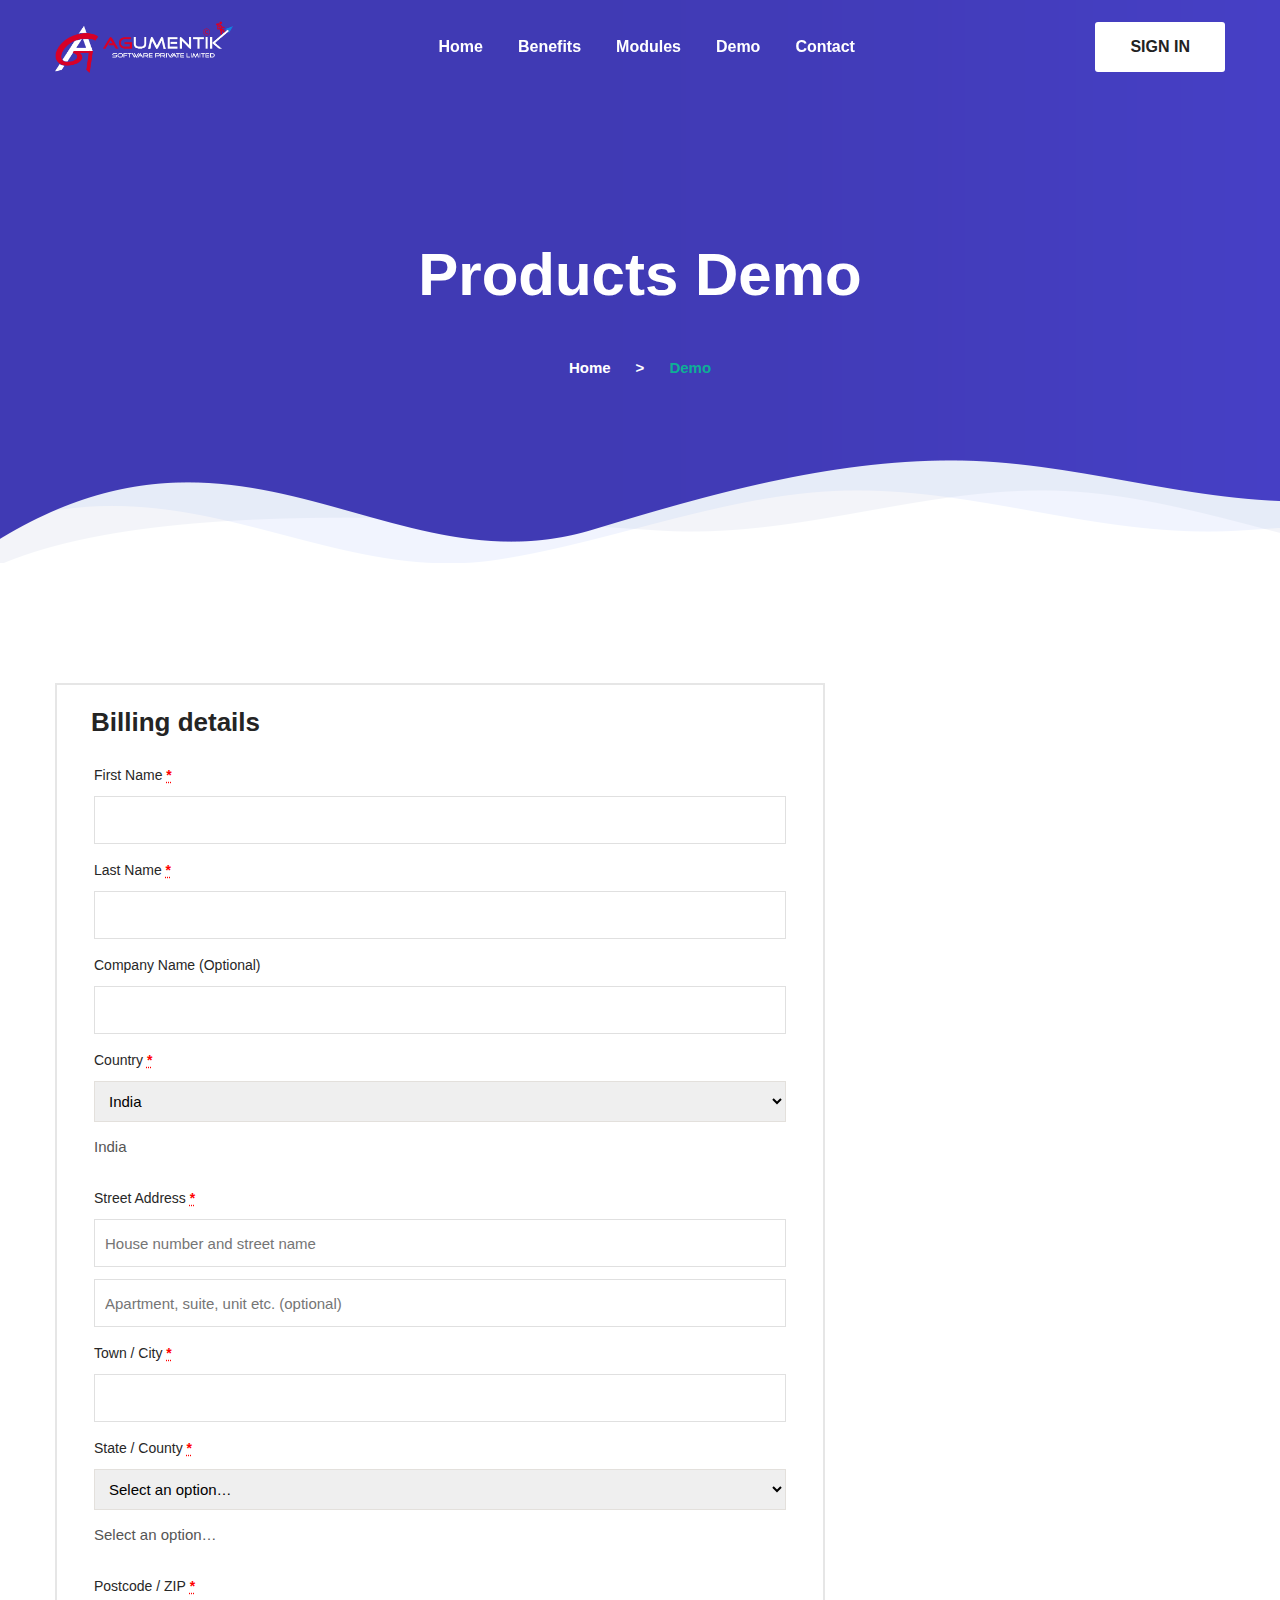
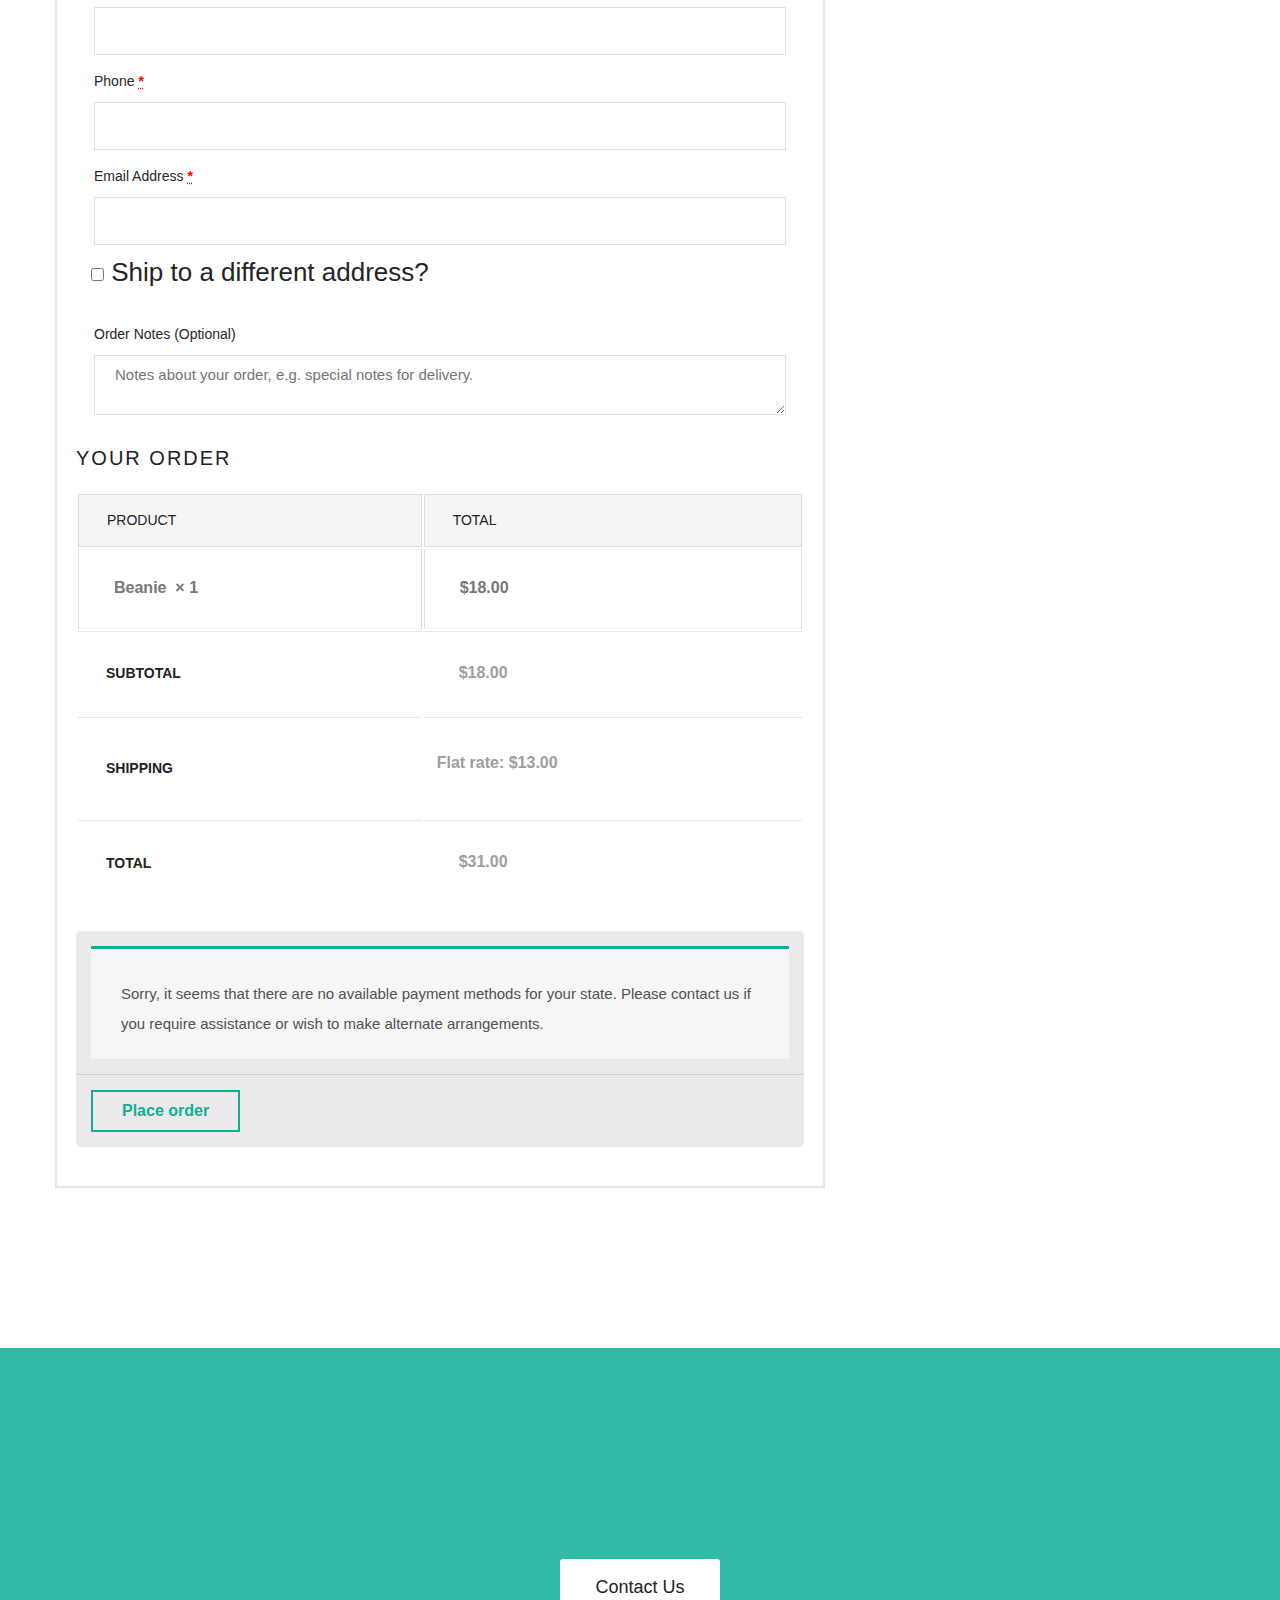
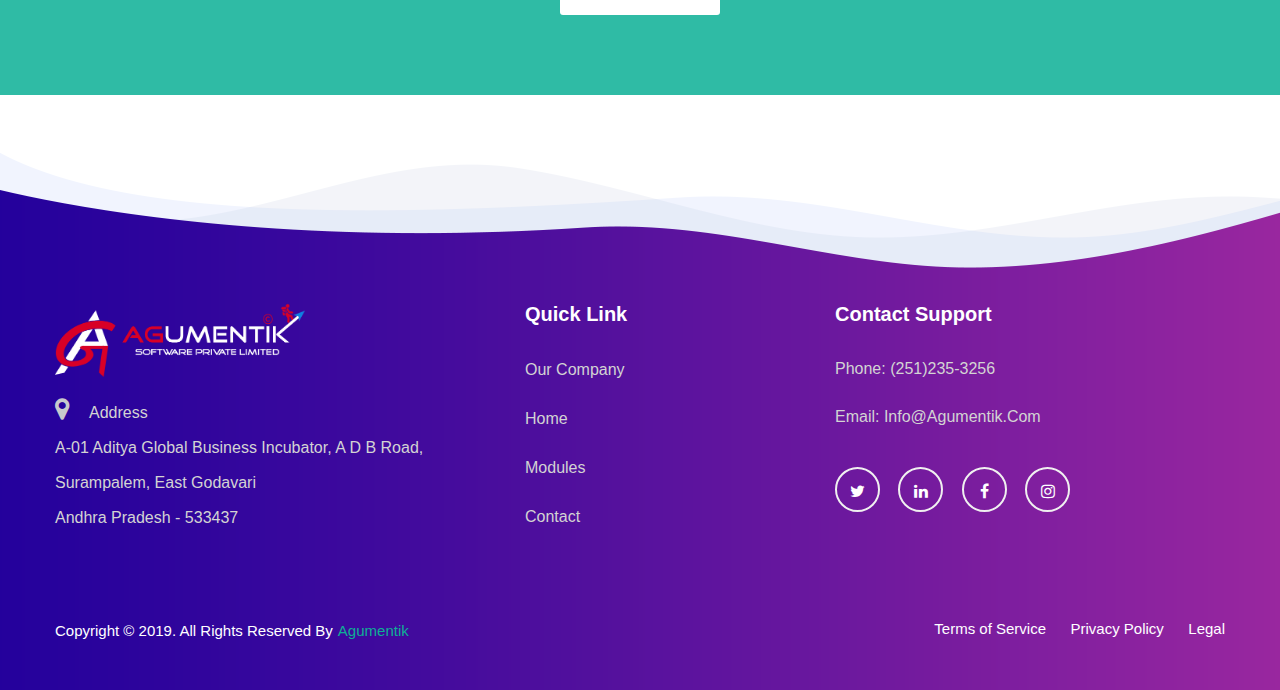
==== commit 740d11b5: "third commit" ====
--- a/checkout.html
+++ b/checkout.html
@@ -135,25 +135,7 @@
 										<div class="text-box text">
 											<div class="woocommerce">
 												<div class="woocommerce-notices-wrapper"></div>
-												<div class="woocommerce-form-coupon-toggle">
-													<div class="woocommerce-info">Have a coupon? <a href="#"
-															class="showcoupon">Click here to enter your
-															code</a>
-													</div>
-												</div>
-												<form class="checkout_coupon woocommerce-form-coupon" method="post"
-													style="display:none">
-													<p>If you have a coupon code, please apply it below.</p>
-													<p class="form-row form-row-first">
-														<input type="text" name="coupon_code" class="input-text"
-															placeholder="Coupon code" id="coupon_code" value="">
-													</p>
-													<p class="form-row form-row-last">
-														<button type="submit" class="button" name="apply_coupon"
-															value="Apply coupon">Apply coupon</button>
-													</p>
-													<div class="clear"></div>
-												</form>
+												
 												<div class="woocommerce-notices-wrapper"></div>
 												<form name="checkout" method="post"
 													class="checkout woocommerce-checkout"
@@ -1556,11 +1538,11 @@
 			<br>
 			<!-- footer starts-->
 			<footer class="main-footer" style="background-image: url();">
+			
 				<div class="auto-container">
 					<div class="widgets-section">
 						<div class="row">
-							<div id="text-3"
-								class="mrfooter col-lg-4 col-sm-12 col-xs-12 footer-column footer-widget widget_text">
+							<div id="text-3" class="mrfooter col-lg-4 col-sm-12 col-xs-12 footer-column footer-widget widget_text">
 								<div class="textwidget">
 									<div class="footer-column">
 										<div class="footer-widget about-widget">
@@ -1569,55 +1551,54 @@
 													<img src="images/logo.png" width="250" height="75" alt="" />
 												</picture>
 											</div>
-											<div class="text" style="color: lightgray !important;">Nulla pariatur
-												excepteur sint occaecat cupidatat non proident sunt culpa qui</div>
-											<div class="phone"><i class="fa fa-phone"></i><a
-													href="tel:(251)235-3256">(251)
-													235-3256</a>
-											</div>
+			
+											<div class="phone"><a target="_blank"
+													href="https://www.google.com/maps/place/Agumentik+Software+Private+Limited/@17.0877365,82.0663087,17z/data=!3m1!4b1!4m5!3m4!1s0x0:0xdec7618f7a67852!8m2!3d17.0877365!4d82.0684974"><i
+														class="fa fa-map-marker"></i>Address<br>A-01 Aditya Global Business
+													Incubator, A D B Road,
+													Surampalem, East Godavari
+													<br>Andhra Pradesh - 533437</a></div>
 										</div>
 									</div>
 								</div>
 							</div>
-							<div id="text-4"
-								class="mrfooter col-lg-4 col-sm-12 col-xs-12 footer-column footer-widget widget_text">
+			
+							<div id="text-4" class="mrfooter col-lg-4 col-sm-12 col-xs-12 footer-column footer-widget widget_text">
 								<div class="textwidget">
 									<div class="footer-widget links-widget">
 										<h4 class="widget-title">Quick Link</h4>
 										<div class="widget-content">
 											<ul class="list clearfix">
-												<li><a href="#">Our Company</a>
-												</li>
-												<li><a href="index.html">Home</a>
-												</li>
-												<li><a href="modules.html">Modules</a>
-												</li>
-												<li><a href="contact.html">Contact</a>
-												</li>
+												<li><a href="https://www.agumentik.com/">Our Company</a></li>
+												<li><a href="index.html">Home</a></li>
+												<li><a href="modules.html">Modules</a></li>
+												<li><a href="contact.html">Contact</a></li>
 											</ul>
 										</div>
 									</div>
 								</div>
 							</div>
-							<div id="text-10"
-								class="mrfooter col-lg-4 col-sm-12 col-xs-12 footer-column footer-widget widget_text">
+			
+							<div id="text-10" class="mrfooter col-lg-4 col-sm-12 col-xs-12 footer-column footer-widget widget_text">
 								<div class="textwidget">
 									<div class="footer-widget contact-widget">
 										<h4 class="widget-title">Contact Support</h4>
 										<ul class="widget-content">
-											<li>Phone: +654 023 9587</li>
-											<li>Email: support@example.com</li>
-											<li>Skype Help: web.skype</li>
+											<li>Phone: <a href="tel:(251)235-3256"
+													style="color: lightgray !important;">(251)235-3256</a></li>
+											<li>Email: <a href="mailto:info@agumentik.com" style="color: lightgray !important;">
+													info@agumentik.com </a></li>
+											<!-- <li>Skype Help: web.skype</li> -->
 										</ul>
 										<ul class="social-icon-one clearfix">
-											<li><a href="#"><i class="fa fa-twitter" style="color: white;"></i></a>
-											</li>
-											<li><a href="#"><i class="fa fa-behance" style="color: white;"></i></a>
-											</li>
-											<li><a href="#"><i class="fa fa-facebook" style="color: white;"></i></a>
-											</li>
-											<li><a href="#"><i class="fa fa-instagram" style="color: white;"></i></a>
-											</li>
+											<li><a href="https://twitter.com/agumentik"><i class="fa fa-twitter"
+														style="color: white;"></i></a></li>
+											<li><a href="https://in.linkedin.com/company/agumentiksoftware"><i
+														class="fa fa-linkedin-in" style="color: white;"></i></a></li>
+											<li><a href="https://www.facebook.com/AgumentikSoftware/"><i class="fa fa-facebook"
+														style="color: white;"></i></a></li>
+											<li><a href="https://www.instagram.com/agumentiksoftware/"><i class="fa fa-instagram"
+														style="color: white;"></i></a></li>
 										</ul>
 									</div>
 								</div>
@@ -1629,25 +1610,19 @@
 					<div class="auto-container">
 						<div class="clearfix">
 							<div class="copyright-text">
-								<p style="color: white;">Copyright © 2019. All Rights Reserved By<a href="#"> Agumentik
-									</a>
-								</p>
+								<p style="color: white;">Copyright © 2019. All Rights Reserved By<a href="https://www.agumentik.com/"> Agumentik </a></p>
 							</div>
 							<div class="bottom-links">
 								<ul class="clearfix">
-									<li><a href="#">Terms of Service </a>
-									</li>
-									<li><a href="#">Privacy Policy</a>
-									</li>
-									<li><a href="#">Legal</a>
-									</li>
+									<li><a href="#">Terms of Service </a></li>
+									<li><a href="#">Privacy Policy</a></li>
+									<li><a href="#">Legal</a></li>
 								</ul>
 							</div>
 						</div>
 					</div>
 				</div>
-			</footer>
-			<!-- footer ends-->
+			</footer>	<!-- footer ends-->
 		</div>
 	</div>
 	<!--this is Scroll to TopFooter -->
--- a/css/style.css
+++ b/css/style.css
@@ -1,6208 +1,5 @@
-.wp-block-audio figcaption {
-	margin-top: .5em;
-	margin-bottom: 1em;
-	color: #555d66;
-	text-align: center;
-	font-size: 13px
-}
-.wp-block-audio audio {
-	width: 100%;
-	min-width: 300px
-}
-.editor-block-list__layout .reusable-block-edit-panel {
-	align-items: center;
-	background: #f8f9f9;
-	color: #555d66;
-	display: flex;
-	flex-wrap: wrap;
-	font-family: -apple-system, BlinkMacSystemFont, Segoe UI, Roboto, Oxygen-Sans, Ubuntu, Cantarell, Helvetica Neue, sans-serif;
-	font-size: 13px;
-	top: -14px;
-	margin: 0 -14px;
-	padding: 8px 14px;
-	position: relative;
-	z-index: 7
-}
-.editor-block-list__layout .editor-block-list__layout .reusable-block-edit-panel {
-	margin: 0 -14px;
-	padding: 8px 14px
-}
-.editor-block-list__layout .reusable-block-edit-panel .reusable-block-edit-panel__spinner {
-	margin: 0 5px
-}
-.editor-block-list__layout .reusable-block-edit-panel .reusable-block-edit-panel__info {
-	margin-right: auto
-}
-.editor-block-list__layout .reusable-block-edit-panel .reusable-block-edit-panel__label {
-	margin-right: 8px;
-	white-space: nowrap;
-	font-weight: 600
-}
-.editor-block-list__layout .reusable-block-edit-panel .reusable-block-edit-panel__title {
-	flex: 1 1 100%;
-	font-size: 14px;
-	height: 30px;
-	margin: 4px 0 8px
-}
-.editor-block-list__layout .reusable-block-edit-panel .components-button.reusable-block-edit-panel__button {
-	flex-shrink: 0
-}
-@media (min-width: 960px) {
-	.editor-block-list__layout .reusable-block-edit-panel {
-		flex-wrap: nowrap
-	}
-	.editor-block-list__layout .reusable-block-edit-panel .reusable-block-edit-panel__title {
-		margin: 0
-	}
-	.editor-block-list__layout .reusable-block-edit-panel .components-button.reusable-block-edit-panel__button {
-		margin: 0 0 0 5px
-	}
-}
-.editor-block-list__layout .reusable-block-indicator {
-	background: #fff;
-	border-left: 1px dashed #e2e4e7;
-	color: #555d66;
-	border-bottom: 1px dashed #e2e4e7;
-	top: -14px;
-	height: 30px;
-	padding: 4px;
-	position: absolute;
-	z-index: 1;
-	width: 30px;
-	right: -14px
-}
-.wp-block-button {
-	color: #fff;
-	margin-bottom: 1.5em
-}
-.wp-block-button.aligncenter {
-	text-align: center
-}
-.wp-block-button.alignright {
-	text-align: right
-}
-.wp-block-button__link {
-	background-color: #32373c;
-	border: none;
-	border-radius: 28px;
-	box-shadow: none;
-	color: inherit;
-	cursor: pointer;
-	display: inline-block;
-	font-size: 18px;
-	margin: 0;
-	padding: 12px 24px;
-	text-align: center;
-	text-decoration: none;
-	white-space: normal;
-	overflow-wrap: break-word
-}
-.wp-block-button__link:active,
-.wp-block-button__link:focus,
-.wp-block-button__link:hover {
-	color: inherit
-}
-.is-style-squared .wp-block-button__link {
-	border-radius: 0
-}
-.is-style-outline {
-	color: #32373c
-}
-.is-style-outline .wp-block-button__link {
-	background: transparent;
-	border: 2px solid
-}
-.wp-block-categories.alignleft {
-	margin-right: 2em
-}
-.wp-block-categories.alignright {
-	margin-left: 2em
-}
-.wp-block-columns {
-	display: flex;
-	flex-wrap: wrap
-}
-@media (min-width: 782px) {
-	.wp-block-columns {
-		flex-wrap: nowrap
-	}
-}
-.wp-block-column {
-	flex: 1;
-	margin-bottom: 1em;
-	flex-basis: 100%;
-	min-width: 0;
-	word-break: break-word;
-	overflow-wrap: break-word
-}
-@media (min-width: 600px) {
-	.wp-block-column {
-		flex-basis: 50%;
-		flex-grow: 0
-	}
-}
-@media (min-width: 600px) {
-	.wp-block-column:nth-child(odd) {
-		margin-right: 32px
-	}
-	.wp-block-column:not(:first-child),
-	.wp-block-column:nth-child(2n) {
-		margin-left: 32px
-	}
-	.wp-block-column:not(:last-child) {
-		margin-right: 32px
-	}
-}
-.wp-block-cover,
-.wp-block-cover-image {
-	position: relative;
-	background-color: #000;
-	background-size: cover;
-	background-position: 50%;
-	min-height: 430px;
-	width: 100%;
-	margin: 0 0 1.5em;
-	display: flex;
-	justify-content: center;
-	align-items: center;
-	overflow: hidden
-}
-.wp-block-cover-image.has-left-content,
-.wp-block-cover.has-left-content {
-	justify-content: flex-start
-}
-.wp-block-cover-image.has-left-content .wp-block-cover-image-text,
-.wp-block-cover-image.has-left-content .wp-block-cover-text,
-.wp-block-cover-image.has-left-content h2,
-.wp-block-cover.has-left-content .wp-block-cover-image-text,
-.wp-block-cover.has-left-content .wp-block-cover-text,
-.wp-block-cover.has-left-content h2 {
-	margin-left: 0;
-	text-align: left
-}
-.wp-block-cover-image.has-right-content,
-.wp-block-cover.has-right-content {
-	justify-content: flex-end
-}
-.wp-block-cover-image.has-right-content .wp-block-cover-image-text,
-.wp-block-cover-image.has-right-content .wp-block-cover-text,
-.wp-block-cover-image.has-right-content h2,
-.wp-block-cover.has-right-content .wp-block-cover-image-text,
-.wp-block-cover.has-right-content .wp-block-cover-text,
-.wp-block-cover.has-right-content h2 {
-	margin-right: 0;
-	text-align: right
-}
-.wp-block-cover-image .wp-block-cover-image-text,
-.wp-block-cover-image .wp-block-cover-text,
-.wp-block-cover-image h2,
-.wp-block-cover .wp-block-cover-image-text,
-.wp-block-cover .wp-block-cover-text,
-.wp-block-cover h2 {
-	color: #fff;
-	font-size: 2em;
-	line-height: 1.25;
-	z-index: 1;
-	margin-bottom: 0;
-	max-width: 610px;
-	padding: 14px;
-	text-align: center
-}
-.wp-block-cover-image .wp-block-cover-image-text a,
-.wp-block-cover-image .wp-block-cover-image-text a:active,
-.wp-block-cover-image .wp-block-cover-image-text a:focus,
-.wp-block-cover-image .wp-block-cover-image-text a:hover,
-.wp-block-cover-image .wp-block-cover-text a,
-.wp-block-cover-image .wp-block-cover-text a:active,
-.wp-block-cover-image .wp-block-cover-text a:focus,
-.wp-block-cover-image .wp-block-cover-text a:hover,
-.wp-block-cover-image h2 a,
-.wp-block-cover-image h2 a:active,
-.wp-block-cover-image h2 a:focus,
-.wp-block-cover-image h2 a:hover,
-.wp-block-cover .wp-block-cover-image-text a,
-.wp-block-cover .wp-block-cover-image-text a:active,
-.wp-block-cover .wp-block-cover-image-text a:focus,
-.wp-block-cover .wp-block-cover-image-text a:hover,
-.wp-block-cover .wp-block-cover-text a,
-.wp-block-cover .wp-block-cover-text a:active,
-.wp-block-cover .wp-block-cover-text a:focus,
-.wp-block-cover .wp-block-cover-text a:hover,
-.wp-block-cover h2 a,
-.wp-block-cover h2 a:active,
-.wp-block-cover h2 a:focus,
-.wp-block-cover h2 a:hover {
-	color: #fff
-}
-.wp-block-cover-image.has-parallax,
-.wp-block-cover.has-parallax {
-	background-attachment: fixed
-}
-@supports (-webkit-overflow-scrolling: touch) {
-	.wp-block-cover-image.has-parallax,
-	.wp-block-cover.has-parallax {
-		background-attachment: scroll
-	}
-}
-.wp-block-cover-image.has-background-dim:before,
-.wp-block-cover.has-background-dim:before {
-	content: "";
-	position: absolute;
-	top: 0;
-	left: 0;
-	bottom: 0;
-	right: 0;
-	background-color: inherit;
-	opacity: .5;
-	z-index: 1
-}
-.wp-block-cover-image.has-background-dim.has-background-dim-10:before,
-.wp-block-cover.has-background-dim.has-background-dim-10:before {
-	opacity: .1
-}
-.wp-block-cover-image.has-background-dim.has-background-dim-20:before,
-.wp-block-cover.has-background-dim.has-background-dim-20:before {
-	opacity: .2
-}
-.wp-block-cover-image.has-background-dim.has-background-dim-30:before,
-.wp-block-cover.has-background-dim.has-background-dim-30:before {
-	opacity: .3
-}
-.wp-block-cover-image.has-background-dim.has-background-dim-40:before,
-.wp-block-cover.has-background-dim.has-background-dim-40:before {
-	opacity: .4
-}
-.wp-block-cover-image.has-background-dim.has-background-dim-50:before,
-.wp-block-cover.has-background-dim.has-background-dim-50:before {
-	opacity: .5
-}
-.wp-block-cover-image.has-background-dim.has-background-dim-60:before,
-.wp-block-cover.has-background-dim.has-background-dim-60:before {
-	opacity: .6
-}
-.wp-block-cover-image.has-background-dim.has-background-dim-70:before,
-.wp-block-cover.has-background-dim.has-background-dim-70:before {
-	opacity: .7
-}
-.wp-block-cover-image.has-background-dim.has-background-dim-80:before,
-.wp-block-cover.has-background-dim.has-background-dim-80:before {
-	opacity: .8
-}
-.wp-block-cover-image.has-background-dim.has-background-dim-90:before,
-.wp-block-cover.has-background-dim.has-background-dim-90:before {
-	opacity: .9
-}
-.wp-block-cover-image.has-background-dim.has-background-dim-100:before,
-.wp-block-cover.has-background-dim.has-background-dim-100:before {
-	opacity: 1
-}
-.wp-block-cover-image.alignleft,
-.wp-block-cover-image.alignright,
-.wp-block-cover.alignleft,
-.wp-block-cover.alignright {
-	max-width: 305px;
-	width: 100%
-}
-.wp-block-cover-image:after,
-.wp-block-cover:after {
-	display: block;
-	content: "";
-	font-size: 0;
-	min-height: inherit
-}
-@supports ((position: -webkit-sticky) or (position: sticky)) {
-	.wp-block-cover-image:after,
-	.wp-block-cover:after {
-		content: none
-	}
-}
-.wp-block-cover-image.aligncenter,
-.wp-block-cover-image.alignleft,
-.wp-block-cover-image.alignright,
-.wp-block-cover.aligncenter,
-.wp-block-cover.alignleft,
-.wp-block-cover.alignright {
-	display: flex
-}
-.wp-block-cover__video-background {
-	position: absolute;
-	top: 50%;
-	left: 50%;
-	transform: translateX(-50%) translateY(-50%);
-	width: 100%;
-	height: 100%;
-	z-index: 0;
-	-o-object-fit: cover;
-	object-fit: cover
-}
-.editor-block-list__block[data-type="core/embed"][data-align=left] .editor-block-list__block-edit,
-.editor-block-list__block[data-type="core/embed"][data-align=right] .editor-block-list__block-edit,
-.wp-block-embed.alignleft,
-.wp-block-embed.alignright {
-	max-width: 360px;
-	width: 100%
-}
-.wp-block-embed {
-	margin-bottom: 1em
-}
-.wp-block-embed figcaption {
-	margin-top: .5em;
-	margin-bottom: 1em;
-	color: #555d66;
-	text-align: center;
-	font-size: 13px
-}
-.wp-embed-responsive .wp-block-embed.wp-embed-aspect-1-1 .wp-block-embed__wrapper,
-.wp-embed-responsive .wp-block-embed.wp-embed-aspect-1-2 .wp-block-embed__wrapper,
-.wp-embed-responsive .wp-block-embed.wp-embed-aspect-4-3 .wp-block-embed__wrapper,
-.wp-embed-responsive .wp-block-embed.wp-embed-aspect-9-16 .wp-block-embed__wrapper,
-.wp-embed-responsive .wp-block-embed.wp-embed-aspect-16-9 .wp-block-embed__wrapper,
-.wp-embed-responsive .wp-block-embed.wp-embed-aspect-18-9 .wp-block-embed__wrapper,
-.wp-embed-responsive .wp-block-embed.wp-embed-aspect-21-9 .wp-block-embed__wrapper {
-	position: relative
-}
-.wp-embed-responsive .wp-block-embed.wp-embed-aspect-1-1 .wp-block-embed__wrapper:before,
-.wp-embed-responsive .wp-block-embed.wp-embed-aspect-1-2 .wp-block-embed__wrapper:before,
-.wp-embed-responsive .wp-block-embed.wp-embed-aspect-4-3 .wp-block-embed__wrapper:before,
-.wp-embed-responsive .wp-block-embed.wp-embed-aspect-9-16 .wp-block-embed__wrapper:before,
-.wp-embed-responsive .wp-block-embed.wp-embed-aspect-16-9 .wp-block-embed__wrapper:before,
-.wp-embed-responsive .wp-block-embed.wp-embed-aspect-18-9 .wp-block-embed__wrapper:before,
-.wp-embed-responsive .wp-block-embed.wp-embed-aspect-21-9 .wp-block-embed__wrapper:before {
-	content: "";
-	display: block;
-	padding-top: 50%
-}
-.wp-embed-responsive .wp-block-embed.wp-embed-aspect-1-1 .wp-block-embed__wrapper iframe,
-.wp-embed-responsive .wp-block-embed.wp-embed-aspect-1-2 .wp-block-embed__wrapper iframe,
-.wp-embed-responsive .wp-block-embed.wp-embed-aspect-4-3 .wp-block-embed__wrapper iframe,
-.wp-embed-responsive .wp-block-embed.wp-embed-aspect-9-16 .wp-block-embed__wrapper iframe,
-.wp-embed-responsive .wp-block-embed.wp-embed-aspect-16-9 .wp-block-embed__wrapper iframe,
-.wp-embed-responsive .wp-block-embed.wp-embed-aspect-18-9 .wp-block-embed__wrapper iframe,
-.wp-embed-responsive .wp-block-embed.wp-embed-aspect-21-9 .wp-block-embed__wrapper iframe {
-	position: absolute;
-	top: 0;
-	right: 0;
-	bottom: 0;
-	left: 0;
-	width: 100%;
-	height: 100%
-}
-.wp-embed-responsive .wp-block-embed.wp-embed-aspect-21-9 .wp-block-embed__wrapper:before {
-	padding-top: 42.85%
-}
-.wp-embed-responsive .wp-block-embed.wp-embed-aspect-18-9 .wp-block-embed__wrapper:before {
-	padding-top: 50%
-}
-.wp-embed-responsive .wp-block-embed.wp-embed-aspect-16-9 .wp-block-embed__wrapper:before {
-	padding-top: 56.25%
-}
-.wp-embed-responsive .wp-block-embed.wp-embed-aspect-4-3 .wp-block-embed__wrapper:before {
-	padding-top: 75%
-}
-.wp-embed-responsive .wp-block-embed.wp-embed-aspect-1-1 .wp-block-embed__wrapper:before {
-	padding-top: 100%
-}
-.wp-embed-responsive .wp-block-embed.wp-embed-aspect-9-6 .wp-block-embed__wrapper:before {
-	padding-top: 66.66%
-}
-.wp-embed-responsive .wp-block-embed.wp-embed-aspect-1-2 .wp-block-embed__wrapper:before {
-	padding-top: 200%
-}
-.wp-block-file {
-	margin-bottom: 1.5em
-}
-.wp-block-file.aligncenter {
-	text-align: center
-}
-.wp-block-file.alignright {
-	text-align: right
-}
-.wp-block-file .wp-block-file__button {
-	background: #32373c;
-	border-radius: 2em;
-	color: #fff;
-	font-size: 13px;
-	padding: .5em 1em
-}
-.wp-block-file a.wp-block-file__button {
-	text-decoration: none
-}
-.wp-block-file a.wp-block-file__button:active,
-.wp-block-file a.wp-block-file__button:focus,
-.wp-block-file a.wp-block-file__button:hover,
-.wp-block-file a.wp-block-file__button:visited {
-	box-shadow: none;
-	color: #fff;
-	opacity: .85;
-	text-decoration: none
-}
-.wp-block-file *+.wp-block-file__button {
-	margin-left: .75em
-}
-.wp-block-gallery {
-	display: flex;
-	flex-wrap: wrap;
-	list-style-type: none;
-	padding: 0
-}
-.wp-block-gallery .blocks-gallery-image,
-.wp-block-gallery .blocks-gallery-item {
-	margin: 0 16px 16px 0;
-	display: flex;
-	flex-grow: 1;
-	flex-direction: column;
-	justify-content: center;
-	position: relative
-}
-.wp-block-gallery .blocks-gallery-image figure,
-.wp-block-gallery .blocks-gallery-item figure {
-	margin: 0;
-	height: 100%
-}
-@supports ((position: -webkit-sticky) or (position: sticky)) {
-	.wp-block-gallery .blocks-gallery-image figure,
-	.wp-block-gallery .blocks-gallery-item figure {
-		display: flex;
-		align-items: flex-end;
-		justify-content: flex-start
-	}
-}
-.wp-block-gallery .blocks-gallery-image img,
-.wp-block-gallery .blocks-gallery-item img {
-	display: block;
-	max-width: 100%;
-	height: auto;
-	width: 100%
-}
-@supports ((position: -webkit-sticky) or (position: sticky)) {
-	.wp-block-gallery .blocks-gallery-image img,
-	.wp-block-gallery .blocks-gallery-item img {
-		width: auto
-	}
-}
-.wp-block-gallery .blocks-gallery-image figcaption,
-.wp-block-gallery .blocks-gallery-item figcaption {
-	position: absolute;
-	bottom: 0;
-	width: 100%;
-	max-height: 100%;
-	overflow: auto;
-	padding: 40px 10px 5px;
-	color: #fff;
-	text-align: center;
-	font-size: 13px;
-	background: linear-gradient(0deg, rgba(0, 0, 0, .7), rgba(0, 0, 0, .3) 60%, transparent)
-}
-.wp-block-gallery .blocks-gallery-image figcaption img,
-.wp-block-gallery .blocks-gallery-item figcaption img {
-	display: inline
-}
-.wp-block-gallery.is-cropped .blocks-gallery-image a,
-.wp-block-gallery.is-cropped .blocks-gallery-image img,
-.wp-block-gallery.is-cropped .blocks-gallery-item a,
-.wp-block-gallery.is-cropped .blocks-gallery-item img {
-	width: 100%
-}
-@supports ((position: -webkit-sticky) or (position: sticky)) {
-	.wp-block-gallery.is-cropped .blocks-gallery-image a,
-	.wp-block-gallery.is-cropped .blocks-gallery-image img,
-	.wp-block-gallery.is-cropped .blocks-gallery-item a,
-	.wp-block-gallery.is-cropped .blocks-gallery-item img {
-		height: 100%;
-		flex: 1;
-		-o-object-fit: cover;
-		object-fit: cover
-	}
-}
-.wp-block-gallery .blocks-gallery-image,
-.wp-block-gallery .blocks-gallery-item {
-	width: calc((100% - 16px)/2)
-}
-.wp-block-gallery .blocks-gallery-image:nth-of-type(2n),
-.wp-block-gallery .blocks-gallery-item:nth-of-type(2n) {
-	margin-right: 0
-}
-.wp-block-gallery.columns-1 .blocks-gallery-image,
-.wp-block-gallery.columns-1 .blocks-gallery-item {
-	width: 100%;
-	margin-right: 0
-}
-@media (min-width: 600px) {
-	.wp-block-gallery.columns-3 .blocks-gallery-image,
-	.wp-block-gallery.columns-3 .blocks-gallery-item {
-		width: calc((100% - 32px)/3);
-		margin-right: 16px
-	}
-	.wp-block-gallery.columns-4 .blocks-gallery-image,
-	.wp-block-gallery.columns-4 .blocks-gallery-item {
-		width: calc((100% - 48px)/4);
-		margin-right: 16px
-	}
-	.wp-block-gallery.columns-5 .blocks-gallery-image,
-	.wp-block-gallery.columns-5 .blocks-gallery-item {
-		width: calc((100% - 64px)/5);
-		margin-right: 16px
-	}
-	.wp-block-gallery.columns-6 .blocks-gallery-image,
-	.wp-block-gallery.columns-6 .blocks-gallery-item {
-		width: calc((100% - 80px)/6);
-		margin-right: 16px
-	}
-	.wp-block-gallery.columns-7 .blocks-gallery-image,
-	.wp-block-gallery.columns-7 .blocks-gallery-item {
-		width: calc((100% - 96px)/7);
-		margin-right: 16px
-	}
-	.wp-block-gallery.columns-8 .blocks-gallery-image,
-	.wp-block-gallery.columns-8 .blocks-gallery-item {
-		width: calc((100% - 112px)/8);
-		margin-right: 16px
-	}
-	.wp-block-gallery.columns-1 .blocks-gallery-image:nth-of-type(1n),
-	.wp-block-gallery.columns-1 .blocks-gallery-item:nth-of-type(1n),
-	.wp-block-gallery.columns-2 .blocks-gallery-image:nth-of-type(2n),
-	.wp-block-gallery.columns-2 .blocks-gallery-item:nth-of-type(2n),
-	.wp-block-gallery.columns-3 .blocks-gallery-image:nth-of-type(3n),
-	.wp-block-gallery.columns-3 .blocks-gallery-item:nth-of-type(3n),
-	.wp-block-gallery.columns-4 .blocks-gallery-image:nth-of-type(4n),
-	.wp-block-gallery.columns-4 .blocks-gallery-item:nth-of-type(4n),
-	.wp-block-gallery.columns-5 .blocks-gallery-image:nth-of-type(5n),
-	.wp-block-gallery.columns-5 .blocks-gallery-item:nth-of-type(5n),
-	.wp-block-gallery.columns-6 .blocks-gallery-image:nth-of-type(6n),
-	.wp-block-gallery.columns-6 .blocks-gallery-item:nth-of-type(6n),
-	.wp-block-gallery.columns-7 .blocks-gallery-image:nth-of-type(7n),
-	.wp-block-gallery.columns-7 .blocks-gallery-item:nth-of-type(7n),
-	.wp-block-gallery.columns-8 .blocks-gallery-image:nth-of-type(8n),
-	.wp-block-gallery.columns-8 .blocks-gallery-item:nth-of-type(8n) {
-		margin-right: 0
-	}
-}
-.wp-block-gallery .blocks-gallery-image:last-child,
-.wp-block-gallery .blocks-gallery-item:last-child {
-	margin-right: 0
-}
-.wp-block-gallery .blocks-gallery-item.has-add-item-button {
-	width: 100%
-}
-.wp-block-gallery.alignleft,
-.wp-block-gallery.alignright {
-	max-width: 305px;
-	width: 100%
-}
-.wp-block-gallery.aligncenter,
-.wp-block-gallery.alignleft,
-.wp-block-gallery.alignright {
-	display: flex
-}
-.wp-block-gallery.aligncenter .blocks-gallery-item figure {
-	justify-content: center
-}
-.wp-block-image {
-	max-width: 100%;
-	margin-bottom: 1em;
-	margin-left: 0;
-	margin-right: 0
-}
-.wp-block-image img {
-	max-width: 100%
-}
-.wp-block-image.aligncenter {
-	text-align: center
-}
-.wp-block-image.alignfull img,
-.wp-block-image.alignwide img {
-	width: 100%
-}
-.wp-block-image .aligncenter,
-.wp-block-image .alignleft,
-.wp-block-image .alignright,
-.wp-block-image.is-resized {
-	display: table;
-	margin-left: 0;
-	margin-right: 0
-}
-.wp-block-image .aligncenter>figcaption,
-.wp-block-image .alignleft>figcaption,
-.wp-block-image .alignright>figcaption,
-.wp-block-image.is-resized>figcaption {
-	display: table-caption;
-	caption-side: bottom
-}
-.wp-block-image .alignleft {
-	float: left;
-	margin-right: 1em
-}
-.wp-block-image .alignright {
-	float: right;
-	margin-left: 1em
-}
-.wp-block-image .aligncenter {
-	margin-left: auto;
-	margin-right: auto
-}
-.wp-block-image figcaption {
-	margin-top: .5em;
-	margin-bottom: 1em;
-	color: #555d66;
-	text-align: center;
-	font-size: 13px
-}
-.wp-block-latest-comments__comment {
-	font-size: 15px;
-	line-height: 1.1;
-	list-style: none;
-	margin-bottom: 1em
-}
-.has-avatars .wp-block-latest-comments__comment {
-	min-height: 36px;
-	list-style: none
-}
-.has-avatars .wp-block-latest-comments__comment .wp-block-latest-comments__comment-excerpt,
-.has-avatars .wp-block-latest-comments__comment .wp-block-latest-comments__comment-meta {
-	margin-left: 52px
-}
-.has-dates .wp-block-latest-comments__comment,
-.has-excerpts .wp-block-latest-comments__comment {
-	line-height: 1.5
-}
-.wp-block-latest-comments__comment-excerpt p {
-	font-size: 14px;
-	line-height: 1.8;
-	margin: 5px 0 20px
-}
-.wp-block-latest-comments__comment-date {
-	color: #8f98a1;
-	display: block;
-	font-size: 12px
-}
-.wp-block-latest-comments .avatar,
-.wp-block-latest-comments__comment-avatar {
-	border-radius: 24px;
-	display: block;
-	float: left;
-	height: 40px;
-	margin-right: 12px;
-	width: 40px
-}
-.wp-block-latest-posts.alignleft {
-	margin-right: 2em
-}
-.wp-block-latest-posts.alignright {
-	margin-left: 2em
-}
-.wp-block-latest-posts.is-grid {
-	display: flex;
-	flex-wrap: wrap;
-	padding: 0;
-	list-style: none
-}
-.wp-block-latest-posts.is-grid li {
-	margin: 0 16px 16px 0;
-	width: 100%
-}
-@media (min-width: 600px) {
-	.wp-block-latest-posts.columns-2 li {
-		width: calc(50% - 16px)
-	}
-	.wp-block-latest-posts.columns-3 li {
-		width: calc(33.33333% - 16px)
-	}
-	.wp-block-latest-posts.columns-4 li {
-		width: calc(25% - 16px)
-	}
-	.wp-block-latest-posts.columns-5 li {
-		width: calc(20% - 16px)
-	}
-	.wp-block-latest-posts.columns-6 li {
-		width: calc(16.66667% - 16px)
-	}
-}
-.wp-block-latest-posts__post-date {
-	display: block;
-	color: #6c7781;
-	font-size: 13px
-}
-.wp-block-media-text {
-	display: grid;
-	grid-template-rows: auto;
-	align-items: center;
-	grid-template-areas: "media-text-media media-text-content";
-	grid-template-columns: 50% auto
-}
-.wp-block-media-text.has-media-on-the-right {
-	grid-template-areas: "media-text-content media-text-media";
-	grid-template-columns: auto 50%
-}
-.wp-block-media-text .wp-block-media-text__media {
-	grid-area: media-text-media;
-	margin: 0
-}
-.wp-block-media-text .wp-block-media-text__content {
-	word-break: break-word;
-	grid-area: media-text-content;
-	padding: 0 8%
-}
-.wp-block-media-text>figure>img,
-.wp-block-media-text>figure>video {
-	max-width: unset;
-	width: 100%;
-	vertical-align: middle
-}
-@media (max-width: 600px) {
-	.wp-block-media-text.is-stacked-on-mobile {
-		grid-template-columns: 100%!important;
-		grid-template-areas: "media-text-media""media-text-content"
-	}
-	.wp-block-media-text.is-stacked-on-mobile.has-media-on-the-right {
-		grid-template-areas: "media-text-content""media-text-media"
-	}
-}
-p.is-small-text {
-	font-size: 14px
-}
-p.is-regular-text {
-	font-size: 16px
-}
-p.is-large-text {
-	font-size: 36px
-}
-p.is-larger-text {
-	font-size: 48px
-}
-p.has-drop-cap:not(:focus):first-letter {
-	float: left;
-	font-size: 8.4em;
-	line-height: .68;
-	font-weight: 100;
-	margin: .05em .1em 0 0;
-	text-transform: uppercase;
-	font-style: normal
-}
-p.has-drop-cap:not(:focus):after {
-	content: "";
-	display: table;
-	clear: both;
-	padding-top: 14px
-}
-p.has-background {
-	padding: 20px 30px
-}
-p.has-text-color a {
-	color: inherit
-}
-.wp-block-pullquote {
-	padding: 3em 0;
-	margin-left: 0;
-	margin-right: 0;
-	text-align: center
-}
-.wp-block-pullquote.alignleft,
-.wp-block-pullquote.alignright {
-	max-width: 305px
-}
-.wp-block-pullquote.alignleft p,
-.wp-block-pullquote.alignright p {
-	font-size: 20px
-}
-.wp-block-pullquote p {
-	font-size: 28px;
-	line-height: 1.6
-}
-.wp-block-pullquote cite,
-.wp-block-pullquote footer {
-	position: relative
-}
-.wp-block-pullquote .has-text-color a {
-	color: inherit
-}
-.wp-block-pullquote:not(.is-style-solid-color) {
-	background: none
-}
-.wp-block-pullquote.is-style-solid-color {
-	border: none
-}
-.wp-block-pullquote.is-style-solid-color blockquote {
-	margin-left: auto;
-	margin-right: auto;
-	text-align: left;
-	max-width: 60%
-}
-.wp-block-pullquote.is-style-solid-color blockquote p {
-	margin-top: 0;
-	margin-bottom: 0;
-	font-size: 32px
-}
-.wp-block-pullquote.is-style-solid-color blockquote cite {
-	text-transform: none;
-	font-style: normal
-}
-.wp-block-pullquote cite {
-	color: inherit
-}
-.wp-block-quote.is-large,
-.wp-block-quote.is-style-large {
-	margin: 0 0 16px;
-	padding: 0 1em
-}
-.wp-block-quote.is-large p,
-.wp-block-quote.is-style-large p {
-	font-size: 24px;
-	font-style: italic;
-	line-height: 1.6
-}
-.wp-block-quote.is-large cite,
-.wp-block-quote.is-large footer,
-.wp-block-quote.is-style-large cite,
-.wp-block-quote.is-style-large footer {
-	font-size: 18px;
-	text-align: right
-}
-.wp-block-separator.is-style-wide {
-	border-bottom-width: 1px
-}
-.wp-block-separator.is-style-dots {
-	background: none;
-	border: none;
-	text-align: center;
-	max-width: none;
-	line-height: 1;
-	height: auto
-}
-.wp-block-separator.is-style-dots:before {
-	content: "\00b7 \00b7 \00b7";
-	color: #191e23;
-	font-size: 20px;
-	letter-spacing: 2em;
-	padding-left: 2em;
-	font-family: serif
-}
-p.wp-block-subhead {
-	font-size: 1.1em;
-	font-style: italic;
-	opacity: .75
-}
-.wp-block-table.has-fixed-layout {
-	table-layout: fixed;
-	width: 100%
-}
-.wp-block-table.aligncenter,
-.wp-block-table.alignleft,
-.wp-block-table.alignright {
-	display: table;
-	width: auto
-}
-.wp-block-table.is-style-stripes {
-	border-spacing: 0;
-	border-collapse: inherit;
-	border-bottom: 1px solid #f3f4f5
-}
-.wp-block-table.is-style-stripes tr:nth-child(odd) {
-	background-color: #f3f4f5
-}
-.wp-block-table.is-style-stripes td {
-	border-color: transparent
-}
-.wp-block-text-columns,
-.wp-block-text-columns.aligncenter {
-	display: flex
-}
-.wp-block-text-columns .wp-block-column {
-	margin: 0 16px;
-	padding: 0
-}
-.wp-block-text-columns .wp-block-column:first-child {
-	margin-left: 0
-}
-.wp-block-text-columns .wp-block-column:last-child {
-	margin-right: 0
-}
-.wp-block-text-columns.columns-2 .wp-block-column {
-	width: 50%
-}
-.wp-block-text-columns.columns-3 .wp-block-column {
-	width: 33.33333%
-}
-.wp-block-text-columns.columns-4 .wp-block-column {
-	width: 25%
-}
-pre.wp-block-verse {
-	white-space: nowrap;
-	overflow: auto
-}
-.wp-block-video {
-	margin-left: 0;
-	margin-right: 0
-}
-.wp-block-video video {
-	max-width: 100%
-}
-@supports ((position: -webkit-sticky) or (position: sticky)) {
-	.wp-block-video[poster] {
-		-o-object-fit: cover;
-		object-fit: cover
-	}
-}
-.wp-block-video.aligncenter {
-	text-align: center
-}
-.wp-block-video figcaption {
-	margin-top: .5em;
-	margin-bottom: 1em;
-	color: #555d66;
-	text-align: center;
-	font-size: 13px
-}
-.has-pale-pink-background-color.has-pale-pink-background-color {
-	background-color: #f78da7
-}
-.has-vivid-red-background-color.has-vivid-red-background-color {
-	background-color: #cf2e2e
-}
-.has-luminous-vivid-orange-background-color.has-luminous-vivid-orange-background-color {
-	background-color: #ff6900
-}
-.has-luminous-vivid-amber-background-color.has-luminous-vivid-amber-background-color {
-	background-color: #fcb900
-}
-.has-light-green-cyan-background-color.has-light-green-cyan-background-color {
-	background-color: #7bdcb5
-}
-.has-vivid-green-cyan-background-color.has-vivid-green-cyan-background-color {
-	background-color: #00d084
-}
-.has-pale-cyan-blue-background-color.has-pale-cyan-blue-background-color {
-	background-color: #8ed1fc
-}
-.has-vivid-cyan-blue-background-color.has-vivid-cyan-blue-background-color {
-	background-color: #0693e3
-}
-.has-very-light-gray-background-color.has-very-light-gray-background-color {
-	background-color: #eee
-}
-.has-cyan-bluish-gray-background-color.has-cyan-bluish-gray-background-color {
-	background-color: #abb8c3
-}
-.has-very-dark-gray-background-color.has-very-dark-gray-background-color {
-	background-color: #313131
-}
-.has-pale-pink-color.has-pale-pink-color {
-	color: #f78da7
-}
-.has-vivid-red-color.has-vivid-red-color {
-	color: #cf2e2e
-}
-.has-luminous-vivid-orange-color.has-luminous-vivid-orange-color {
-	color: #ff6900
-}
-.has-luminous-vivid-amber-color.has-luminous-vivid-amber-color {
-	color: #fcb900
-}
-.has-light-green-cyan-color.has-light-green-cyan-color {
-	color: #7bdcb5
-}
-.has-vivid-green-cyan-color.has-vivid-green-cyan-color {
-	color: #00d084
-}
-.has-pale-cyan-blue-color.has-pale-cyan-blue-color {
-	color: #8ed1fc
-}
-.has-vivid-cyan-blue-color.has-vivid-cyan-blue-color {
-	color: #0693e3
-}
-.has-very-light-gray-color.has-very-light-gray-color {
-	color: #eee
-}
-.has-cyan-bluish-gray-color.has-cyan-bluish-gray-color {
-	color: #abb8c3
-}
-.has-very-dark-gray-color.has-very-dark-gray-color {
-	color: #313131
-}
-.has-small-font-size {
-	font-size: 13px
-}
-.has-normal-font-size,
-.has-regular-font-size {
-	font-size: 16px
-}
-.has-medium-font-size {
-	font-size: 20px
-}
-.has-large-font-size {
-	font-size: 36px
-}
-.has-huge-font-size,
-.has-larger-font-size {
-	font-size: 42px
-}
-.wp-block-code {
-	padding: .8em 1em;
-	border: 1px solid #e2e4e7;
-	border-radius: 4px
-}
-.wp-block-code,
-.wp-block-preformatted pre {
-	font-family: Menlo, Consolas, monaco, monospace;
-	font-size: 14px;
-	color: #23282d
-}
-.wp-block-pullquote {
-	border-top: 4px solid #555d66;
-	border-bottom: 4px solid #555d66;
-	color: #40464d
-}
-.wp-block-pullquote__citation,
-.wp-block-pullquote cite,
-.wp-block-pullquote footer {
-	color: #40464d;
-	text-transform: uppercase;
-	font-size: 13px;
-	font-style: normal
-}
-.wp-block-quote {
-	margin: 20px 0
-}
-.wp-block-quote__citation,
-.wp-block-quote cite,
-.wp-block-quote footer {
-	color: #6c7781;
-	font-size: 13px;
-	margin-top: 1em;
-	position: relative;
-	font-style: normal
-}
-.wp-block-quote:not(.is-large):not(.is-style-large) {
-	border-left: 4px solid #000;
-	padding-left: 1em
-}
-.wp-block-separator {
-	border: none;
-	border-bottom: 2px solid #8f98a1;
-	margin: 1.65em auto
-}
-.wp-block-separator:not(.is-style-wide):not(.is-style-dots) {
-	max-width: 100px
-}
-.wp-block-table {
-	width: 100%;
-	min-width: 240px;
-	border-collapse: collapse
-}
-.wp-block-table td,
-.wp-block-table th {
-	padding: .5em;
-	border: 1px solid;
-	word-break: break-all
-}
-.wc-block-featured-product {
-	position: relative;
-	background-color: #24292d;
-	background-size: cover;
-	background-position: 50%;
-	width: 100%;
-	margin: 0 0 1.5em
-}
-.wc-block-featured-product,
-.wc-block-featured-product .wc-block-featured-product__wrapper {
-	display: flex;
-	justify-content: center;
-	align-items: center;
-	flex-wrap: wrap;
-	align-content: center
-}
-.wc-block-featured-product .wc-block-featured-product__wrapper {
-	overflow: hidden;
-	height: 100%
-}
-.wc-block-featured-product.has-left-content {
-	justify-content: flex-start
-}
-.wc-block-featured-product.has-left-content .wc-block-featured-product__description,
-.wc-block-featured-product.has-left-content .wc-block-featured-product__price,
-.wc-block-featured-product.has-left-content .wc-block-featured-product__title {
-	margin-left: 0;
-	text-align: left
-}
-.wc-block-featured-product.has-right-content {
-	justify-content: flex-end
-}
-.wc-block-featured-product.has-right-content .wc-block-featured-product__description,
-.wc-block-featured-product.has-right-content .wc-block-featured-product__price,
-.wc-block-featured-product.has-right-content .wc-block-featured-product__title {
-	margin-right: 0;
-	text-align: right
-}
-.wc-block-featured-product .wc-block-featured-product__description,
-.wc-block-featured-product .wc-block-featured-product__price,
-.wc-block-featured-product .wc-block-featured-product__title {
-	color: #fff;
-	line-height: 1.25;
-	margin-bottom: 0;
-	text-align: center
-}
-.wc-block-featured-product .wc-block-featured-product__description a,
-.wc-block-featured-product .wc-block-featured-product__description a:active,
-.wc-block-featured-product .wc-block-featured-product__description a:focus,
-.wc-block-featured-product .wc-block-featured-product__description a:hover,
-.wc-block-featured-product .wc-block-featured-product__price a,
-.wc-block-featured-product .wc-block-featured-product__price a:active,
-.wc-block-featured-product .wc-block-featured-product__price a:focus,
-.wc-block-featured-product .wc-block-featured-product__price a:hover,
-.wc-block-featured-product .wc-block-featured-product__title a,
-.wc-block-featured-product .wc-block-featured-product__title a:active,
-.wc-block-featured-product .wc-block-featured-product__title a:focus,
-.wc-block-featured-product .wc-block-featured-product__title a:hover {
-	color: #fff
-}
-.wc-block-featured-product .wc-block-featured-product__description,
-.wc-block-featured-product .wc-block-featured-product__link,
-.wc-block-featured-product .wc-block-featured-product__price,
-.wc-block-featured-product .wc-block-featured-product__title {
-	width: 100%;
-	padding: 0 48px 16px;
-	z-index: 1
-}
-.wc-block-featured-product .wc-block-featured-product__title {
-	margin-top: 0
-}
-.wc-block-featured-product .wc-block-featured-product__title:before {
-	display: none
-}
-.wc-block-featured-product .wc-block-featured-product__description p {
-	margin: 0
-}
-.wc-block-featured-product.has-background-dim:before {
-	content: "";
-	position: absolute;
-	top: 0;
-	left: 0;
-	bottom: 0;
-	right: 0;
-	background-color: inherit;
-	opacity: .5;
-	z-index: 1
-}
-.wc-block-featured-product.has-background-dim.has-background-dim-10:before {
-	opacity: .1
-}
-.wc-block-featured-product.has-background-dim.has-background-dim-20:before {
-	opacity: .2
-}
-.wc-block-featured-product.has-background-dim.has-background-dim-30:before {
-	opacity: .3
-}
-.wc-block-featured-product.has-background-dim.has-background-dim-40:before {
-	opacity: .4
-}
-.wc-block-featured-product.has-background-dim.has-background-dim-50:before {
-	opacity: .5
-}
-.wc-block-featured-product.has-background-dim.has-background-dim-60:before {
-	opacity: .6
-}
-.wc-block-featured-product.has-background-dim.has-background-dim-70:before {
-	opacity: .7
-}
-.wc-block-featured-product.has-background-dim.has-background-dim-80:before {
-	opacity: .8
-}
-.wc-block-featured-product.has-background-dim.has-background-dim-90:before {
-	opacity: .9
-}
-.wc-block-featured-product.has-background-dim.has-background-dim-100:before {
-	opacity: 1
-}
-.wc-block-featured-product.alignleft,
-.wc-block-featured-product.alignright {
-	max-width: 305px;
-	width: 100%
-}
-.wc-block-featured-product:after {
-	display: block;
-	content: "";
-	font-size: 0;
-	min-height: inherit
-}
-@supports ((position: -webkit-sticky) or (position: sticky)) {
-	.wc-block-featured-product:after {
-		content: none
-	}
-}
-.wc-block-featured-product.aligncenter,
-.wc-block-featured-product.alignleft,
-.wc-block-featured-product.alignright {
-	display: flex
-}
-.wp-block-woocommerce-handpicked-products.is-hidden-price .price,
-.wp-block-woocommerce-handpicked-products.is-hidden-title .woocommerce-loop-product__title,
-.wp-block-woocommerce-product-best-sellers.is-hidden-price .price,
-.wp-block-woocommerce-product-best-sellers.is-hidden-title .woocommerce-loop-product__title,
-.wp-block-woocommerce-product-category.is-hidden-price .price,
-.wp-block-woocommerce-product-category.is-hidden-title .woocommerce-loop-product__title,
-.wp-block-woocommerce-product-new.is-hidden-price .price,
-.wp-block-woocommerce-product-new.is-hidden-title .woocommerce-loop-product__title,
-.wp-block-woocommerce-product-on-sale.is-hidden-price .price,
-.wp-block-woocommerce-product-on-sale.is-hidden-title .woocommerce-loop-product__title,
-.wp-block-woocommerce-product-top-rated.is-hidden-price .price,
-.wp-block-woocommerce-product-top-rated.is-hidden-title .woocommerce-loop-product__title,
-.wp-block-woocommerce-products-by-attribute.is-hidden-price .price,
-.wp-block-woocommerce-products-by-attribute.is-hidden-title .woocommerce-loop-product__title {
-	display: none!important
-}
-.wp-block-woocommerce-handpicked-products.is-hidden-rating .star-rating,
-.wp-block-woocommerce-product-best-sellers.is-hidden-rating .star-rating,
-.wp-block-woocommerce-product-category.is-hidden-rating .star-rating,
-.wp-block-woocommerce-product-new.is-hidden-rating .star-rating,
-.wp-block-woocommerce-product-on-sale.is-hidden-rating .star-rating,
-.wp-block-woocommerce-product-top-rated.is-hidden-rating .star-rating,
-.wp-block-woocommerce-products-by-attribute.is-hidden-rating .star-rating {
-	display: none
-}
-.wp-block-woocommerce-handpicked-products.is-hidden-button .button[data-product_sku],
-.wp-block-woocommerce-product-best-sellers.is-hidden-button .button[data-product_sku],
-.wp-block-woocommerce-product-category.is-hidden-button .button[data-product_sku],
-.wp-block-woocommerce-product-new.is-hidden-button .button[data-product_sku],
-.wp-block-woocommerce-product-on-sale.is-hidden-button .button[data-product_sku],
-.wp-block-woocommerce-product-top-rated.is-hidden-button .button[data-product_sku],
-.wp-block-woocommerce-products-by-attribute.is-hidden-button .button[data-product_sku] {
-	display: none!important
-}
-div.wpcf7 {
-	margin: 0;
-	padding: 0
-}
-div.wpcf7 .screen-reader-response {
-	position: absolute;
-	overflow: hidden;
-	clip: rect(1px, 1px, 1px, 1px);
-	height: 1px;
-	width: 1px;
-	margin: 0;
-	padding: 0;
-	border: 0
-}
-div.wpcf7-response-output {
-	margin: 2em .5em 1em;
-	padding: .2em 1em;
-	border: 2px solid red
-}
-div.wpcf7-mail-sent-ok {
-	border: 2px solid #398f14
-}
-div.wpcf7-mail-sent-ng,
-div.wpcf7-aborted {
-	border: 2px solid red
-}
-div.wpcf7-spam-blocked {
-	border: 2px solid #ffa500
-}
-div.wpcf7-validation-errors,
-div.wpcf7-acceptance-missing {
-	border: 2px solid #f7e700
-}
-.wpcf7-form-control-wrap {
-	position: relative
-}
-span.wpcf7-not-valid-tip {
-	color: red;
-	font-size: 1em;
-	font-weight: 400;
-	display: block
-}
-.use-floating-validation-tip span.wpcf7-not-valid-tip {
-	position: absolute;
-	top: 20%;
-	left: 20%;
-	z-index: 100;
-	border: 1px solid red;
-	background: #fff;
-	padding: .2em .8em
-}
-span.wpcf7-list-item {
-	display: inline-block;
-	margin: 0 0 0 1em
-}
-span.wpcf7-list-item-label::before,
-span.wpcf7-list-item-label::after {
-	content: " "
-}
-.wpcf7-display-none {
-	display: none
-}
-div.wpcf7 .ajax-loader {
-	visibility: hidden;
-	display: inline-block;
-	background-image: url(../../../plugins/contact-form-7/images/ajax-loader.gif);
-	width: 16px;
-	height: 16px;
-	border: none;
-	padding: 0;
-	margin: 0 0 0 4px;
-	vertical-align: middle
-}
-div.wpcf7 .ajax-loader.is-active {
-	visibility: visible
-}
-div.wpcf7 div.ajax-error {
-	display: none
-}
-div.wpcf7 .placeheld {
-	color: #888
-}
-div.wpcf7 input[type="file"] {
-	cursor: pointer
-}
-div.wpcf7 input[type="file"]:disabled {
-	cursor: default
-}
-div.wpcf7 .wpcf7-submit:disabled {
-	cursor: not-allowed
-}
-#debungcontrolls {
-	z-index: 100000;
-	position: fixed;
-	bottom: 0;
-	width: 100%;
-	height: auto;
-	background: rgba(0, 0, 0, .6);
-	padding: 10px;
-	box-sizing: border-box
-}
-.debugtimeline {
-	width: 100%;
-	height: 10px;
-	position: relative;
-	display: block;
-	margin-bottom: 3px;
-	display: none;
-	white-space: nowrap;
-	box-sizing: border-box
-}
-.debugtimeline:hover {
-	height: 15px
-}
-.the_timeline_tester {
-	background: #e74c3c;
-	position: absolute;
-	top: 0;
-	left: 0;
-	height: 100%;
-	width: 0
-}
-.rs-go-fullscreen {
-	position: fixed!important;
-	width: 100%!important;
-	height: 100%!important;
-	top: 0px!important;
-	left: 0px!important;
-	z-index: 9999999!important;
-	background: #ffffff!important
-}
-.debugtimeline.tl_slide .the_timeline_tester {
-	background: #f39c12
-}
-.debugtimeline.tl_frame .the_timeline_tester {
-	background: #3498db
-}
-.debugtimline_txt {
-	color: #fff;
-	font-weight: 400;
-	font-size: 7px;
-	position: absolute;
-	left: 10px;
-	top: 0;
-	white-space: nowrap;
-	line-height: 10px
-}
-.rtl {
-	direction: rtl
-}
-@font-face{font-family:'revicons';src:url(../../../plugins/revslider/public/assets/fonts/revicons/revicons90c6.eot?5510888);src:url('../../../plugins/revslider/public/assets/fonts/revicons/revicons90c6.eot?5510888#iefix') format('embedded-opentype'),
-url(../../../plugins/revslider/public/assets/fonts/revicons/revicons90c6.woff?5510888) format('woff'),
-url(../../../plugins/revslider/public/assets/fonts/revicons/revicons90c6.ttf?5510888) format('truetype'),
-url('../../../plugins/revslider/public/assets/fonts/revicons/revicons90c6.svg?5510888#revicons') format('svg');
-font-weight:400;
-font-style:normal
-}
-[class^="revicon-"]:before,
-[class*=" revicon-"]:before {
-	font-family: "revicons";
-	font-style: normal;
-	font-weight: 400;
-	speak: none;
-	display: inline-block;
-	text-decoration: inherit;
-	width: 1em;
-	margin-right: .2em;
-	text-align: center;
-	font-variant: normal;
-	text-transform: none;
-	line-height: 1em;
-	margin-left: .2em
-}
-.revicon-search-1:before {
-	content: '\e802'
-}
-.revicon-pencil-1:before {
-	content: '\e831'
-}
-.revicon-picture-1:before {
-	content: '\e803'
-}
-.revicon-cancel:before {
-	content: '\e80a'
-}
-.revicon-info-circled:before {
-	content: '\e80f'
-}
-.revicon-trash:before {
-	content: '\e801'
-}
-.revicon-left-dir:before {
-	content: '\e817'
-}
-.revicon-right-dir:before {
-	content: '\e818'
-}
-.revicon-down-open:before {
-	content: '\e83b'
-}
-.revicon-left-open:before {
-	content: '\e819'
-}
-.revicon-right-open:before {
-	content: '\e81a'
-}
-.revicon-angle-left:before {
-	content: '\e820'
-}
-.revicon-angle-right:before {
-	content: '\e81d'
-}
-.revicon-left-big:before {
-	content: '\e81f'
-}
-.revicon-right-big:before {
-	content: '\e81e'
-}
-.revicon-magic:before {
-	content: '\e807'
-}
-.revicon-picture:before {
-	content: '\e800'
-}
-.revicon-export:before {
-	content: '\e80b'
-}
-.revicon-cog:before {
-	content: '\e832'
-}
-.revicon-login:before {
-	content: '\e833'
-}
-.revicon-logout:before {
-	content: '\e834'
-}
-.revicon-video:before {
-	content: '\e805'
-}
-.revicon-arrow-combo:before {
-	content: '\e827'
-}
-.revicon-left-open-1:before {
-	content: '\e82a'
-}
-.revicon-right-open-1:before {
-	content: '\e82b'
-}
-.revicon-left-open-mini:before {
-	content: '\e822'
-}
-.revicon-right-open-mini:before {
-	content: '\e823'
-}
-.revicon-left-open-big:before {
-	content: '\e824'
-}
-.revicon-right-open-big:before {
-	content: '\e825'
-}
-.revicon-left:before {
-	content: '\e836'
-}
-.revicon-right:before {
-	content: '\e826'
-}
-.revicon-ccw:before {
-	content: '\e808'
-}
-.revicon-arrows-ccw:before {
-	content: '\e806'
-}
-.revicon-palette:before {
-	content: '\e829'
-}
-.revicon-list-add:before {
-	content: '\e80c'
-}
-.revicon-doc:before {
-	content: '\e809'
-}
-.revicon-left-open-outline:before {
-	content: '\e82e'
-}
-.revicon-left-open-2:before {
-	content: '\e82c'
-}
-.revicon-right-open-outline:before {
-	content: '\e82f'
-}
-.revicon-right-open-2:before {
-	content: '\e82d'
-}
-.revicon-equalizer:before {
-	content: '\e83a'
-}
-.revicon-layers-alt:before {
-	content: '\e804'
-}
-.revicon-popup:before {
-	content: '\e828'
-}
-.rev_slider_wrapper {
-	position: relative;
-	z-index: 0;
-	width: 100%
-}
-.rev_slider {
-	position: relative;
-	overflow: visible
-}
-.entry-content .rev_slider a,
-.rev_slider a {
-	box-shadow: none
-}
-.tp-overflow-hidden {
-	overflow: hidden!important
-}
-.group_ov_hidden {
-	overflow: hidden
-}
-.tp-simpleresponsive img,
-.rev_slider img {
-	max-width: none!important;
-	transition: none;
-	margin: 0;
-	padding: 0;
-	border: none
-}
-.rev_slider .no-slides-text {
-	font-weight: 700;
-	text-align: center;
-	padding-top: 80px
-}
-.rev_slider>ul,
-.rev_slider_wrapper>ul,
-.tp-revslider-mainul>li,
-.rev_slider>ul>li,
-.rev_slider>ul>li:before,
-.tp-revslider-mainul>li:before,
-.tp-simpleresponsive>ul,
-.tp-simpleresponsive>ul>li,
-.tp-simpleresponsive>ul>li:before,
-.tp-revslider-mainul>li,
-.tp-simpleresponsive>ul>li {
-	list-style: none!important;
-	position: absolute;
-	margin: 0px!important;
-	padding: 0px!important;
-	overflow-x: visible;
-	overflow-y: visible;
-	list-style-type: none!important;
-	background-image: none;
-	background-position: 0 0;
-	text-indent: 0em;
-	top: 0;
-	left: 0
-}
-.tp-revslider-mainul>li,
-.rev_slider>ul>li,
-.rev_slider>ul>li:before,
-.tp-revslider-mainul>li:before,
-.tp-simpleresponsive>ul>li,
-.tp-simpleresponsive>ul>li:before,
-.tp-revslider-mainul>li,
-.tp-simpleresponsive>ul>li {
-	visibility: hidden
-}
-.tp-revslider-slidesli,
-.tp-revslider-mainul {
-	padding: 0!important;
-	margin: 0!important;
-	list-style: none!important
-}
-.rev_slider li.tp-revslider-slidesli {
-	position: absolute!important
-}
-.tp-caption .rs-untoggled-content {
-	display: block
-}
-.tp-caption .rs-toggled-content {
-	display: none
-}
-.rs-toggle-content-active.tp-caption .rs-toggled-content {
-	display: block
-}
-.rs-toggle-content-active.tp-caption .rs-untoggled-content {
-	display: none
-}
-.rev_slider .tp-caption,
-.rev_slider .caption {
-	position: relative;
-	visibility: hidden;
-	white-space: nowrap;
-	display: block;
-	-webkit-font-smoothing: antialiased!important;
-	z-index: 1
-}
-.rev_slider .tp-caption,
-.rev_slider .caption,
-.tp-simpleresponsive img {
-	-moz-user-select: none;
-	-khtml-user-select: none;
-	-webkit-user-select: none;
-	-o-user-select: none
-}
-.rev_slider .tp-mask-wrap .tp-caption,
-.rev_slider .tp-mask-wrap *:last-child,
-.wpb_text_column .rev_slider .tp-mask-wrap .tp-caption,
-.wpb_text_column .rev_slider .tp-mask-wrap *:last-child {
-	margin-bottom: 0
-}
-.tp-svg-layer svg {
-	width: 100%;
-	height: 100%;
-	position: relative;
-	vertical-align: top
-}
-.tp-carousel-wrapper {
-	cursor: url(../../../plugins/revslider/public/assets/css/openhand.html), move
-}
-.tp-carousel-wrapper.dragged {
-	cursor: url(../../../plugins/revslider/public/assets/css/closedhand.html), move
-}
-.tp_inner_padding {
-	box-sizing: border-box;
-	max-height: none!important
-}
-.tp-caption.tp-layer-selectable {
-	-moz-user-select: all;
-	-khtml-user-select: all;
-	-webkit-user-select: all;
-	-o-user-select: all
-}
-.tp-forcenotvisible,
-.tp-hide-revslider,
-.tp-caption.tp-hidden-caption,
-.tp-parallax-wrap.tp-hidden-caption {
-	visibility: hidden!important;
-	display: none!important
-}
-.rev_slider embed,
-.rev_slider iframe,
-.rev_slider object,
-.rev_slider audio,
-.rev_slider video {
-	max-width: none!important
-}
-.tp-element-background {
-	position: absolute;
-	top: 0;
-	left: 0;
-	width: 100%;
-	height: 100%;
-	z-index: 0
-}
-.tp-blockmask,
-.tp-blockmask_in,
-.tp-blockmask_out {
-	position: absolute;
-	top: 0;
-	left: 0;
-	width: 100%;
-	height: 100%;
-	background: #fff;
-	z-index: 1000;
-	transform: scaleX(0) scaleY(0)
-}
-.tp-parallax-wrap {
-	transform-style: preserve-3d
-}
-.rev_row_zone {
-	position: absolute;
-	width: 100%;
-	left: 0;
-	box-sizing: border-box;
-	min-height: 50px;
-	font-size: 0
-}
-.rev_row_zone_top {
-	top: 0
-}
-.rev_row_zone_middle {
-	top: 50%;
-	transform: translateY(-50%)
-}
-.rev_row_zone_bottom {
-	bottom: 0
-}
-.rev_column .tp-parallax-wrap {
-	vertical-align: top
-}
-.rev_slider .tp-caption.rev_row {
-	display: table;
-	position: relative;
-	width: 100%!important;
-	table-layout: fixed;
-	box-sizing: border-box;
-	vertical-align: top;
-	height: auto!important;
-	font-size: 0
-}
-.rev_column {
-	display: table-cell;
-	position: relative;
-	vertical-align: top;
-	height: auto;
-	box-sizing: border-box;
-	font-size: 0
-}
-.rev_column_inner {
-	box-sizing: border-box;
-	display: block;
-	position: relative;
-	width: 100%!important;
-	height: auto!important;
-	white-space: normal!important
-}
-.rev_column_bg {
-	width: 100%;
-	height: 100%;
-	position: absolute;
-	top: 0;
-	left: 0;
-	z-index: 0;
-	box-sizing: border-box;
-	background-clip: content-box;
-	border: 0 solid transparent
-}
-.rev_column_inner .tp-parallax-wrap,
-.rev_column_inner .tp-loop-wrap,
-.rev_column_inner .tp-mask-wrap {
-	text-align: inherit
-}
-.rev_column_inner .tp-mask-wrap {
-	display: inline-block
-}
-.rev_column_inner .tp-parallax-wrap .tp-loop-wrap,
-.rev_column_inner .tp-parallax-wrap .tp-mask-wrap,
-.rev_column_inner .tp-parallax-wrap {
-	position: relative!important;
-	left: auto!important;
-	top: auto!important;
-	line-height: 0
-}
-.rev_column_inner .tp-parallax-wrap .tp-loop-wrap,
-.rev_column_inner .tp-parallax-wrap .tp-mask-wrap,
-.rev_column_inner .tp-parallax-wrap,
-.rev_column_inner .rev_layer_in_column {
-	vertical-align: top
-}
-.rev_break_columns {
-	display: block!important
-}
-.rev_break_columns .tp-parallax-wrap.rev_column {
-	display: block!important;
-	width: 100%!important
-}
-.fullscreen-container {
-	position: relative;
-	padding: 0
-}
-.fullwidthbanner-container {
-	position: relative;
-	padding: 0;
-	overflow: hidden
-}
-.fullwidthbanner-container .fullwidthabanner {
-	width: 100%;
-	position: relative
-}
-.tp-static-layers {
-	position: absolute;
-	z-index: 101;
-	top: 0;
-	left: 0
-}
-.tp-static-layers-back {
-	z-index: 0
-}
-.tp-caption .frontcorner {
-	width: 0;
-	height: 0;
-	border-left: 40px solid transparent;
-	border-right: 0 solid transparent;
-	border-top: 40px solid #00A8FF;
-	position: absolute;
-	left: -40px;
-	top: 0
-}
-.tp-caption .backcorner {
-	width: 0;
-	height: 0;
-	border-left: 0 solid transparent;
-	border-right: 40px solid transparent;
-	border-bottom: 40px solid #00A8FF;
-	position: absolute;
-	right: 0;
-	top: 0
-}
-.tp-caption .frontcornertop {
-	width: 0;
-	height: 0;
-	border-left: 40px solid transparent;
-	border-right: 0 solid transparent;
-	border-bottom: 40px solid #00A8FF;
-	position: absolute;
-	left: -40px;
-	top: 0
-}
-.tp-caption .backcornertop {
-	width: 0;
-	height: 0;
-	border-left: 0 solid transparent;
-	border-right: 40px solid transparent;
-	border-top: 40px solid #00A8FF;
-	position: absolute;
-	right: 0;
-	top: 0
-}
-.tp-layer-inner-rotation {
-	position: relative!important
-}
-img.tp-slider-alternative-image {
-	width: 100%;
-	height: auto
-}
-.noFilterClass {
-	filter: none!important
-}
-.rs-background-video-layer {
-	position: absolute;
-	top: 0;
-	left: 0;
-	width: 100%;
-	height: 100%;
-	visibility: hidden;
-	z-index: 0
-}
-.tp-caption.coverscreenvideo {
-	width: 100%;
-	height: 100%;
-	top: 0;
-	left: 0;
-	position: absolute
-}
-.caption.fullscreenvideo,
-.tp-caption.fullscreenvideo {
-	left: 0;
-	top: 0;
-	position: absolute;
-	width: 100%;
-	height: 100%
-}
-.caption.fullscreenvideo iframe,
-.caption.fullscreenvideo audio,
-.caption.fullscreenvideo video,
-.tp-caption.fullscreenvideo iframe,
-.tp-caption.fullscreenvideo iframe audio,
-.tp-caption.fullscreenvideo iframe video {
-	width: 100%!important;
-	height: 100%!important;
-	display: none
-}
-.fullcoveredvideo audio,
-.fullscreenvideo audio .fullcoveredvideo video,
-.fullscreenvideo video {
-	background: #000
-}
-.fullcoveredvideo .tp-poster {
-	background-position: center center;
-	background-size: cover;
-	width: 100%;
-	height: 100%;
-	top: 0;
-	left: 0
-}
-.videoisplaying .html5vid .tp-poster {
-	display: none
-}
-.tp-video-play-button {
-	background: #000;
-	background: rgba(0, 0, 0, .3);
-	border-radius: 5px;
-	position: absolute;
-	top: 50%;
-	left: 50%;
-	color: #FFF;
-	z-index: 3;
-	margin-top: -25px;
-	margin-left: -25px;
-	line-height: 50px!important;
-	text-align: center;
-	cursor: pointer;
-	width: 50px;
-	height: 50px;
-	box-sizing: border-box;
-	display: inline-block;
-	vertical-align: top;
-	z-index: 4;
-	opacity: 0;
-	transition: opacity 300ms ease-out!important
-}
-.tp-hiddenaudio,
-.tp-audio-html5 .tp-video-play-button {
-	display: none!important
-}
-.tp-caption .html5vid {
-	width: 100%!important;
-	height: 100%!important
-}
-.tp-video-play-button i {
-	width: 50px;
-	height: 50px;
-	display: inline-block;
-	text-align: center;
-	vertical-align: top;
-	line-height: 50px!important;
-	font-size: 40px!important
-}
-.tp-caption:hover .tp-video-play-button {
-	opacity: 1;
-	display: block
-}
-.tp-caption .tp-revstop {
-	display: none;
-	border-left: 5px solid #fff!important;
-	border-right: 5px solid #fff!important;
-	margin-top: 15px!important;
-	line-height: 20px!important;
-	vertical-align: top;
-	font-size: 25px!important
-}
-.videoisplaying .revicon-right-dir {
-	display: none
-}
-.videoisplaying .tp-revstop {
-	display: inline-block
-}
-.videoisplaying .tp-video-play-button {
-	display: none
-}
-.fullcoveredvideo .tp-video-play-button {
-	display: none!important
-}
-.fullscreenvideo .fullscreenvideo audio {
-	object-fit: contain!important
-}
-.fullscreenvideo .fullscreenvideo video {
-	object-fit: contain!important
-}
-.fullscreenvideo .fullcoveredvideo audio {
-	object-fit: cover!important
-}
-.fullscreenvideo .fullcoveredvideo video {
-	object-fit: cover!important
-}
-.tp-video-controls {
-	position: absolute;
-	bottom: 0;
-	left: 0;
-	right: 0;
-	padding: 5px;
-	opacity: 0;
-	transition: opacity .3s;
-	background-image: linear-gradient(to bottom, rgb(0, 0, 0) 13%, rgb(50, 50, 50) 100%);
-	display: table;
-	max-width: 100%;
-	overflow: hidden;
-	box-sizing: border-box
-}
-.tp-caption:hover .tp-video-controls {
-	opacity: .9
-}
-.tp-video-button {
-	background: rgba(0, 0, 0, .5);
-	border: 0;
-	color: #EEE;
-	border-radius: 3px;
-	cursor: pointer;
-	line-height: 12px;
-	font-size: 12px;
-	color: #fff;
-	padding: 0;
-	margin: 0;
-	outline: none
-}
-.tp-video-button:hover {
-	cursor: pointer
-}
-.tp-video-button-wrap,
-.tp-video-seek-bar-wrap,
-.tp-video-vol-bar-wrap {
-	padding: 0 5px;
-	display: table-cell;
-	vertical-align: middle
-}
-.tp-video-seek-bar-wrap {
-	width: 80%
-}
-.tp-video-vol-bar-wrap {
-	width: 20%
-}
-.tp-volume-bar,
-.tp-seek-bar {
-	width: 100%;
-	cursor: pointer;
-	outline: none;
-	line-height: 12px;
-	margin: 0;
-	padding: 0
-}
-.rs-fullvideo-cover {
-	width: 100%;
-	height: 100%;
-	top: 0;
-	left: 0;
-	position: absolute;
-	background: transparent;
-	z-index: 5
-}
-.disabled_lc .tp-video-play-button,
-.rs-background-video-layer video::-webkit-media-controls-start-playback-button,
-.rs-background-video-layer video::-webkit-media-controls,
-.rs-background-video-layer audio::-webkit-media-controls {
-	display: none!important
-}
-.tp-audio-html5 .tp-video-controls {
-	opacity: 1!important;
-	visibility: visible!important
-}
-.tp-dottedoverlay {
-	background-repeat: repeat;
-	width: 100%;
-	height: 100%;
-	position: absolute;
-	top: 0;
-	left: 0;
-	z-index: 3
-}
-.tp-dottedoverlay.twoxtwo {
-	background: url(../../../plugins/revslider/public/assets/assets/gridtile.png)
-}
-.tp-dottedoverlay.twoxtwowhite {
-	background: url(../../../plugins/revslider/public/assets/assets/gridtile_white.png)
-}
-.tp-dottedoverlay.threexthree {
-	background: url(../../../plugins/revslider/public/assets/assets/gridtile_3x3.png)
-}
-.tp-dottedoverlay.threexthreewhite {
-	background: url(../../../plugins/revslider/public/assets/assets/gridtile_3x3_white.png)
-}
-.tp-shadowcover {
-	width: 100%;
-	height: 100%;
-	top: 0;
-	left: 0;
-	background: #fff;
-	position: absolute;
-	z-index: -1
-}
-.tp-shadow1 {
-	box-shadow: 0 10px 6px -6px rgba(0, 0, 0, .8)
-}
-.tp-shadow2:before,
-.tp-shadow2:after,
-.tp-shadow3:before,
-.tp-shadow4:after {
-	z-index: -2;
-	position: absolute;
-	content: "";
-	bottom: 10px;
-	left: 10px;
-	width: 50%;
-	top: 85%;
-	max-width: 300px;
-	background: transparent;
-	box-shadow: 0 15px 10px rgba(0, 0, 0, .8);
-	transform: rotate(-3deg)
-}
-.tp-shadow2:after,
-.tp-shadow4:after {
-	transform: rotate(3deg);
-	right: 10px;
-	left: auto
-}
-.tp-shadow5 {
-	position: relative;
-	box-shadow: 0 1px 4px rgba(0, 0, 0, .3), 0 0 40px rgba(0, 0, 0, .1) inset
-}
-.tp-shadow5:before,
-.tp-shadow5:after {
-	content: "";
-	position: absolute;
-	z-index: -2;
-	box-shadow: 0 0 25px 0 rgba(0, 0, 0, .6);
-	top: 30%;
-	bottom: 0;
-	left: 20px;
-	right: 20px;
-	border-radius: 100px / 20px
-}
-.tp-button {
-	padding: 6px 13px 5px;
-	border-radius: 3px;
-	height: 30px;
-	cursor: pointer;
-	color: #fff!important;
-	text-shadow: 0 1px 1px rgba(0, 0, 0, .6)!important;
-	font-size: 15px;
-	line-height: 45px!important;
-	font-family: arial, sans-serif;
-	font-weight: 700;
-	letter-spacing: -1px;
-	text-decoration: none
-}
-.tp-button.big {
-	color: #fff;
-	text-shadow: 0 1px 1px rgba(0, 0, 0, .6);
-	font-weight: 700;
-	padding: 9px 20px;
-	font-size: 19px;
-	line-height: 57px!important
-}
-.purchase:hover,
-.tp-button:hover,
-.tp-button.big:hover {
-	background-position: bottom, 15px 11px
-}
-.tp-button.green,
-.tp-button:hover.green,
-.purchase.green,
-.purchase:hover.green {
-	background-color: #21a117;
-	box-shadow: 0 3px 0 0 #104d0b
-}
-.tp-button.blue,
-.tp-button:hover.blue,
-.purchase.blue,
-.purchase:hover.blue {
-	background-color: #1d78cb;
-	box-shadow: 0 3px 0 0 #0f3e68
-}
-.tp-button.red,
-.tp-button:hover.red,
-.purchase.red,
-.purchase:hover.red {
-	background-color: #cb1d1d;
-	box-shadow: 0 3px 0 0 #7c1212
-}
-.tp-button.orange,
-.tp-button:hover.orange,
-.purchase.orange,
-.purchase:hover.orange {
-	background-color: #f70;
-	box-shadow: 0 3px 0 0 #a34c00
-}
-.tp-button.darkgrey,
-.tp-button.grey,
-.tp-button:hover.darkgrey,
-.tp-button:hover.grey,
-.purchase.darkgrey,
-.purchase:hover.darkgrey {
-	background-color: #555;
-	box-shadow: 0 3px 0 0 #222
-}
-.tp-button.lightgrey,
-.tp-button:hover.lightgrey,
-.purchase.lightgrey,
-.purchase:hover.lightgrey {
-	background-color: #888;
-	box-shadow: 0 3px 0 0 #555
-}
-.rev-btn,
-.rev-btn:visited {
-	outline: none!important;
-	box-shadow: none!important;
-	text-decoration: none!important;
-	line-height: 44px;
-	font-size: 17px;
-	font-weight: 500;
-	padding: 12px 35px;
-	box-sizing: border-box;
-	font-family: "Roboto", sans-serif;
-	cursor: pointer
-}
-.rev-btn.rev-uppercase,
-.rev-btn.rev-uppercase:visited {
-	text-transform: uppercase;
-	letter-spacing: 1px;
-	font-size: 15px;
-	font-weight: 900
-}
-.rev-btn.rev-withicon i {
-	font-size: 15px;
-	font-weight: 400;
-	position: relative;
-	top: 0;
-	transition: all 0.2s ease-out!important;
-	margin-left: 10px!important
-}
-.rev-btn.rev-hiddenicon i {
-	font-size: 15px;
-	font-weight: 400;
-	position: relative;
-	top: 0;
-	transition: all 0.2s ease-out!important;
-	opacity: 0;
-	margin-left: 0px!important;
-	width: 0px!important
-}
-.rev-btn.rev-hiddenicon:hover i {
-	opacity: 1!important;
-	margin-left: 10px!important;
-	width: auto!important
-}
-.rev-btn.rev-medium,
-.rev-btn.rev-medium:visited {
-	line-height: 36px;
-	font-size: 14px;
-	padding: 10px 30px
-}
-.rev-btn.rev-medium.rev-withicon i {
-	font-size: 14px;
-	top: 0
-}
-.rev-btn.rev-medium.rev-hiddenicon i {
-	font-size: 14px;
-	top: 0
-}
-.rev-btn.rev-small,
-.rev-btn.rev-small:visited {
-	line-height: 28px;
-	font-size: 12px;
-	padding: 7px 20px
-}
-.rev-btn.rev-small.rev-withicon i {
-	font-size: 12px;
-	top: 0
-}
-.rev-btn.rev-small.rev-hiddenicon i {
-	font-size: 12px;
-	top: 0
-}
-.rev-maxround {
-	border-radius: 30px
-}
-.rev-minround {
-	border-radius: 3px
-}
-.rev-burger {
-	position: relative;
-	width: 60px;
-	height: 60px;
-	box-sizing: border-box;
-	padding: 22px 0 0 14px;
-	border-radius: 50%;
-	border: 1px solid rgba(51, 51, 51, .25);
-	-webkit-tap-highlight-color: rgba(0, 0, 0, 0);
-	-webkit-tap-highlight-color: transparent;
-	cursor: pointer
-}
-.rev-burger span {
-	display: block;
-	width: 30px;
-	height: 3px;
-	background: #333;
-	transition: .7s;
-	pointer-events: none;
-	transform-style: flat!important
-}
-.rev-burger span:nth-child(2) {
-	margin: 3px 0
-}
-#dialog_addbutton .rev-burger:hover:first-child,
-.open .rev-burger:first-child,
-.open.rev-burger:first-child {
-	transform: translateY(6px) rotate(-45deg)
-}
-#dialog_addbutton .rev-burger:hover:nth-child(2),
-.open .rev-burger:nth-child(2),
-.open.rev-burger:nth-child(2) {
-	transform: rotate(-45deg);
-	opacity: 0
-}
-#dialog_addbutton .rev-burger:hover:last-child,
-.open .rev-burger:last-child,
-.open.rev-burger:last-child {
-	transform: translateY(-6px) rotate(-135deg)
-}
-.rev-burger.revb-white {
-	border: 2px solid rgba(255, 255, 255, .2)
-}
-.rev-burger.revb-white span {
-	background: #fff
-}
-.rev-burger.revb-whitenoborder {
-	border: 0
-}
-.rev-burger.revb-whitenoborder span {
-	background: #fff
-}
-.rev-burger.revb-darknoborder {
-	border: 0
-}
-.rev-burger.revb-darknoborder span {
-	background: #333
-}
-.rev-burger.revb-whitefull {
-	background: #fff;
-	border: none
-}
-.rev-burger.revb-whitefull span {
-	background: #333
-}
-.rev-burger.revb-darkfull {
-	background: #333;
-	border: none
-}
-.rev-burger.revb-darkfull span {
-	background: #fff
-}
-@keyframes rev-ani-mouse {
-	0% {
-		opacity: 1;
-		top: 29%
-	}
-	15% {
-		opacity: 1;
-		top: 50%
-	}
-	50% {
-		opacity: 0;
-		top: 50%
-	}
-	100% {
-		opacity: 0;
-		top: 29%
-	}
-}
-.rev-scroll-btn {
-	display: inline-block;
-	position: relative;
-	left: 0;
-	right: 0;
-	text-align: center;
-	cursor: pointer;
-	width: 35px;
-	height: 55px;
-	box-sizing: border-box;
-	border: 3px solid #fff;
-	border-radius: 23px
-}
-.rev-scroll-btn>* {
-	display: inline-block;
-	line-height: 18px;
-	font-size: 13px;
-	font-weight: 400;
-	color: #7f8c8d;
-	color: #fff;
-	font-family: "proxima-nova", "Helvetica Neue", Helvetica, Arial, sans-serif;
-	letter-spacing: 2px
-}
-.rev-scroll-btn>*:hover,
-.rev-scroll-btn>*:focus,
-.rev-scroll-btn>*.active {
-	color: #fff
-}
-.rev-scroll-btn>*:hover,
-.rev-scroll-btn>*:focus,
-.rev-scroll-btn>*:active,
-.rev-scroll-btn>*.active {
-	opacity: .8
-}
-.rev-scroll-btn.revs-fullwhite {
-	background: #fff
-}
-.rev-scroll-btn.revs-fullwhite span {
-	background: #333
-}
-.rev-scroll-btn.revs-fulldark {
-	background: #333;
-	border: none
-}
-.rev-scroll-btn.revs-fulldark span {
-	background: #fff
-}
-.rev-scroll-btn span {
-	position: absolute;
-	display: block;
-	top: 29%;
-	left: 50%;
-	width: 8px;
-	height: 8px;
-	margin: -4px 0 0 -4px;
-	background: #fff;
-	border-radius: 50%;
-	animation: rev-ani-mouse 2.5s linear infinite
-}
-.rev-scroll-btn.revs-dark {
-	border-color: #333
-}
-.rev-scroll-btn.revs-dark span {
-	background: #333
-}
-.rev-control-btn {
-	position: relative;
-	display: inline-block;
-	z-index: 5;
-	color: #FFF;
-	font-size: 20px;
-	line-height: 60px;
-	font-weight: 400;
-	font-style: normal;
-	font-family: Raleway;
-	text-decoration: none;
-	text-align: center;
-	background-color: #000;
-	border-radius: 50px;
-	text-shadow: none;
-	background-color: rgba(0, 0, 0, .5);
-	width: 60px;
-	height: 60px;
-	box-sizing: border-box;
-	cursor: pointer
-}
-.rev-cbutton-dark-sr {
-	border-radius: 3px
-}
-.rev-cbutton-light {
-	color: #333;
-	background-color: rgba(255, 255, 255, .75)
-}
-.rev-cbutton-light-sr {
-	color: #333;
-	border-radius: 3px;
-	background-color: rgba(255, 255, 255, .75)
-}
-.rev-sbutton {
-	line-height: 37px;
-	width: 37px;
-	height: 37px
-}
-.rev-sbutton-blue {
-	background-color: #3B5998
-}
-.rev-sbutton-lightblue {
-	background-color: #00A0D1
-}
-.rev-sbutton-red {
-	background-color: #DD4B39
-}
-.tp-bannertimer {
-	visibility: hidden;
-	width: 100%;
-	height: 5px;
-	background: #000;
-	background: rgba(0, 0, 0, .15);
-	position: absolute;
-	z-index: 200;
-	top: 0
-}
-.tp-bannertimer.tp-bottom {
-	top: auto;
-	bottom: 0px!important;
-	height: 5px
-}
-.tp-caption img {
-	background: transparent;
-	-ms-filter: "progid:DXImageTransform.Microsoft.gradient(startColorstr=#00FFFFFF,endColorstr=#00FFFFFF)";
-	filter: progid: DXImageTransform.Microsoft.gradient(startColorstr=#00FFFFFF, endColorstr=#00FFFFFF);
-	zoom: 1
-}
-.caption.slidelink a div,
-.tp-caption.slidelink a div {
-	width: 3000px;
-	height: 1500px;
-	background: url(../../../plugins/revslider/public/assets/assets/coloredbg.png) repeat
-}
-.tp-caption.slidelink a span {
-	background: url(../../../plugins/revslider/public/assets/assets/coloredbg.png) repeat
-}
-.tp-shape {
-	width: 100%;
-	height: 100%
-}
-.tp-caption .rs-starring {
-	display: inline-block
-}
-.tp-caption .rs-starring .star-rating {
-	float: none;
-	display: inline-block;
-	vertical-align: top;
-	color: #FFC321!important
-}
-.tp-caption .rs-starring .star-rating,
-.tp-caption .rs-starring-page .star-rating {
-	position: relative;
-	height: 1em;
-	width: 5.4em;
-	font-family: star;
-	font-size: 1em!important
-}
-.tp-caption .rs-starring .star-rating:before,
-.tp-caption .rs-starring-page .star-rating:before {
-	content: "\73\73\73\73\73";
-	color: #E0DADF;
-	float: left;
-	top: 0;
-	left: 0;
-	position: absolute
-}
-.tp-caption .rs-starring .star-rating span {
-	overflow: hidden;
-	float: left;
-	top: 0;
-	left: 0;
-	position: absolute;
-	padding-top: 1.5em;
-	font-size: 1em!important
-}
-.tp-caption .rs-starring .star-rating span:before,
-.tp-caption .rs-starring .star-rating span:before {
-	content: "\53\53\53\53\53";
-	top: 0;
-	position: absolute;
-	left: 0
-}
-.tp-loader {
-	top: 50%;
-	left: 50%;
-	z-index: 10000;
-	position: absolute
-}
-.tp-loader.spinner0 {
-	width: 40px;
-	height: 40px;
-	background-color: #fff;
-	background-image: url(../../../plugins/revslider/public/assets/assets/loader.gif);
-	background-repeat: no-repeat;
-	background-position: center center;
-	box-shadow: 0 0 20px 0 rgba(0, 0, 0, .15);
-	margin-top: -20px;
-	margin-left: -20px;
-	animation: tp-rotateplane 1.2s infinite ease-in-out;
-	border-radius: 3px
-}
-.tp-loader.spinner1 {
-	width: 40px;
-	height: 40px;
-	background-color: #fff;
-	box-shadow: 0 0 20px 0 rgba(0, 0, 0, .15);
-	margin-top: -20px;
-	margin-left: -20px;
-	animation: tp-rotateplane 1.2s infinite ease-in-out;
-	border-radius: 3px
-}
-.tp-loader.spinner5 {
-	background-image: url(../../../plugins/revslider/public/assets/assets/loader.gif);
-	background-repeat: no-repeat;
-	background-position: 10px 10px;
-	background-color: #fff;
-	margin: -22px -22px;
-	width: 44px;
-	height: 44px;
-	border-radius: 3px
-}
-@keyframes tp-rotateplane {
-	0% {
-		transform: perspective(120px) rotateX(0deg) rotateY(0deg)
-	}
-	50% {
-		transform: perspective(120px) rotateX(-180.1deg) rotateY(0deg)
-	}
-	100% {
-		transform: perspective(120px) rotateX(-180deg) rotateY(-179.9deg)
-	}
-}
-.tp-loader.spinner2 {
-	width: 40px;
-	height: 40px;
-	margin-top: -20px;
-	margin-left: -20px;
-	background-color: red;
-	box-shadow: 0 0 20px 0 rgba(0, 0, 0, .15);
-	border-radius: 100%;
-	animation: tp-scaleout 1.0s infinite ease-in-out
-}
-@keyframes tp-scaleout {
-	0% {
-		transform: scale(0)
-	}
-	100% {
-		transform: scale(1);
-		opacity: 0
-	}
-}
-.tp-loader.spinner3 {
-	margin: -9px 0 0 -35px;
-	width: 70px;
-	text-align: center
-}
-.tp-loader.spinner3 .bounce1,
-.tp-loader.spinner3 .bounce2,
-.tp-loader.spinner3 .bounce3 {
-	width: 18px;
-	height: 18px;
-	background-color: #fff;
-	box-shadow: 0 0 20px 0 rgba(0, 0, 0, .15);
-	border-radius: 100%;
-	display: inline-block;
-	animation: tp-bouncedelay 1.4s infinite ease-in-out;
-	animation-fill-mode: both
-}
-.tp-loader.spinner3 .bounce1 {
-	animation-delay: -0.32s
-}
-.tp-loader.spinner3 .bounce2 {
-	animation-delay: -0.16s
-}
-@keyframes tp-bouncedelay {
-	0%,
-	80%,
-	100% {
-		transform: scale(0)
-	}
-	40% {
-		transform: scale(1)
-	}
-}
-.tp-loader.spinner4 {
-	margin: -20px 0 0 -20px;
-	width: 40px;
-	height: 40px;
-	text-align: center;
-	animation: tp-rotate 2.0s infinite linear
-}
-.tp-loader.spinner4 .dot1,
-.tp-loader.spinner4 .dot2 {
-	width: 60%;
-	height: 60%;
-	display: inline-block;
-	position: absolute;
-	top: 0;
-	background-color: #fff;
-	border-radius: 100%;
-	animation: tp-bounce 2.0s infinite ease-in-out;
-	box-shadow: 0 0 20px 0 rgba(0, 0, 0, .15)
-}
-.tp-loader.spinner4 .dot2 {
-	top: auto;
-	bottom: 0;
-	animation-delay: -1.0s
-}
-@keyframes tp-rotate {
-	100% {
-		transform: rotate(360deg)
-	}
-}
-@keyframes tp-bounce {
-	0%,
-	100% {
-		transform: scale(0)
-	}
-	50% {
-		transform: scale(1)
-	}
-}
-.tp-thumbs.navbar,
-.tp-bullets.navbar,
-.tp-tabs.navbar {
-	border: none;
-	min-height: 0;
-	margin: 0;
-	border-radius: 0
-}
-.tp-tabs,
-.tp-thumbs,
-.tp-bullets {
-	position: absolute;
-	display: block;
-	z-index: 1000;
-	top: 0;
-	left: 0
-}
-.tp-tab,
-.tp-thumb {
-	cursor: pointer;
-	position: absolute;
-	opacity: .5;
-	box-sizing: border-box
-}
-.tp-arr-imgholder,
-.tp-videoposter,
-.tp-thumb-image,
-.tp-tab-image {
-	background-position: center center;
-	background-size: cover;
-	width: 100%;
-	height: 100%;
-	display: block;
-	position: absolute;
-	top: 0;
-	left: 0
-}
-.tp-tab:hover,
-.tp-tab.selected,
-.tp-thumb:hover,
-.tp-thumb.selected {
-	opacity: 1
-}
-.tp-tab-mask,
-.tp-thumb-mask {
-	box-sizing: border-box!important
-}
-.tp-tabs,
-.tp-thumbs {
-	box-sizing: content-box!important
-}
-.tp-bullet {
-	width: 15px;
-	height: 15px;
-	position: absolute;
-	background: #fff;
-	background: rgba(255, 255, 255, .3);
-	cursor: pointer
-}
-.tp-bullet.selected,
-.tp-bullet:hover {
-	background: #fff
-}
-.tparrows {
-	cursor: pointer;
-	background: #000;
-	background: rgba(0, 0, 0, .5);
-	width: 40px;
-	height: 40px;
-	position: absolute;
-	display: block;
-	z-index: 1000
-}
-.tparrows:hover {
-	background: #000
-}
-.tparrows:before {
-	font-family: "revicons";
-	font-size: 15px;
-	color: #fff;
-	display: block;
-	line-height: 40px;
-	text-align: center
-}
-.tparrows.tp-leftarrow:before {
-	content: '\e824'
-}
-.tparrows.tp-rightarrow:before {
-	content: '\e825'
-}
-body.rtl .tp-kbimg {
-	left: 0!important
-}
-.dddwrappershadow {
-	box-shadow: 0 45px 100px rgba(0, 0, 0, .4)
-}
-.hglayerinfo {
-	position: fixed;
-	bottom: 0;
-	left: 0;
-	color: #FFF;
-	font-size: 12px;
-	line-height: 20px;
-	font-weight: 600;
-	background: rgba(0, 0, 0, .75);
-	padding: 5px 10px;
-	z-index: 2000;
-	white-space: normal
-}
-.hginfo {
-	position: absolute;
-	top: -2px;
-	left: -2px;
-	color: #e74c3c;
-	font-size: 12px;
-	font-weight: 600;
-	background: #000;
-	padding: 2px 5px
-}
-.indebugmode .tp-caption:hover {
-	border: 1px dashed #c0392b!important
-}
-.helpgrid {
-	border: 2px dashed #c0392b;
-	position: absolute;
-	top: 0;
-	left: 0;
-	z-index: 0
-}
-#revsliderlogloglog {
-	padding: 15px;
-	color: #fff;
-	position: fixed;
-	top: 0;
-	left: 0;
-	width: 200px;
-	height: 150px;
-	background: rgba(0, 0, 0, .7);
-	z-index: 100000;
-	font-size: 10px;
-	overflow: scroll
-}
-.aden {
-	filter: hue-rotate(-20deg) contrast(.9) saturate(.85) brightness(1.2)
-}
-.aden::after {
-	background: linear-gradient(to right, rgba(66, 10, 14, .2), transparent);
-	mix-blend-mode: darken
-}
-.perpetua::after,
-.reyes::after {
-	mix-blend-mode: soft-light;
-	opacity: .5
-}
-.inkwell {
-	filter: sepia(.3) contrast(1.1) brightness(1.1) grayscale(1)
-}
-.perpetua::after {
-	background: linear-gradient(to bottom, #005b9a, #e6c13d)
-}
-.reyes {
-	filter: sepia(.22) brightness(1.1) contrast(.85) saturate(.75)
-}
-.reyes::after {
-	background: #efcdad
-}
-.gingham {
-	filter: brightness(1.05) hue-rotate(-10deg)
-}
-.gingham::after {
-	background: linear-gradient(to right, rgba(66, 10, 14, .2), transparent);
-	mix-blend-mode: darken
-}
-.toaster {
-	filter: contrast(1.5) brightness(.9)
-}
-.toaster::after {
-	background: radial-gradient(circle, #804e0f, #3b003b);
-	mix-blend-mode: screen
-}
-.walden {
-	filter: brightness(1.1) hue-rotate(-10deg) sepia(.3) saturate(1.6)
-}
-.walden::after {
-	background: #04c;
-	mix-blend-mode: screen;
-	opacity: .3
-}
-.hudson {
-	filter: brightness(1.2) contrast(.9) saturate(1.1)
-}
-.hudson::after {
-	background: radial-gradient(circle, #a6b1ff 50%, #342134);
-	mix-blend-mode: multiply;
-	opacity: .5
-}
-.earlybird {
-	filter: contrast(.9) sepia(.2)
-}
-.earlybird::after {
-	background: radial-gradient(circle, #d0ba8e 20%, #360309 85%, #1d0210 100%);
-	mix-blend-mode: overlay
-}
-.mayfair {
-	filter: contrast(1.1) saturate(1.1)
-}
-.mayfair::after {
-	background: radial-gradient(circle at 40% 40%, rgba(255, 255, 255, .8), rgba(255, 200, 200, .6), #111 60%);
-	mix-blend-mode: overlay;
-	opacity: .4
-}
-.lofi {
-	filter: saturate(1.1) contrast(1.5)
-}
-.lofi::after {
-	background: radial-gradient(circle, transparent 70%, #222 150%);
-	mix-blend-mode: multiply
-}
-._1977 {
-	filter: contrast(1.1) brightness(1.1) saturate(1.3)
-}
-._1977:after {
-	background: rgba(243, 106, 188, .3);
-	mix-blend-mode: screen
-}
-.brooklyn {
-	filter: contrast(.9) brightness(1.1)
-}
-.brooklyn::after {
-	background: radial-gradient(circle, rgba(168, 223, 193, .4) 70%, #c4b7c8);
-	mix-blend-mode: overlay
-}
-.xpro2 {
-	filter: sepia(.3)
-}
-.xpro2::after {
-	background: radial-gradient(circle, #e6e7e0 40%, rgba(43, 42, 161, .6) 110%);
-	mix-blend-mode: color-burn
-}
-.nashville {
-	filter: sepia(.2) contrast(1.2) brightness(1.05) saturate(1.2)
-}
-.nashville::after {
-	background: rgba(0, 70, 150, .4);
-	mix-blend-mode: lighten
-}
-.nashville::before {
-	background: rgba(247, 176, 153, .56);
-	mix-blend-mode: darken
-}
-.lark {
-	filter: contrast(.9)
-}
-.lark::after {
-	background: rgba(242, 242, 242, .8);
-	mix-blend-mode: darken
-}
-.lark::before {
-	background: #22253f;
-	mix-blend-mode: color-dodge
-}
-.moon {
-	filter: grayscale(1) contrast(1.1) brightness(1.1)
-}
-.moon::before {
-	background: #a0a0a0;
-	mix-blend-mode: soft-light
-}
-.moon::after {
-	background: #383838;
-	mix-blend-mode: lighten
-}
-.clarendon {
-	filter: contrast(1.2) saturate(1.35)
-}
-.clarendon:before {
-	background: rgba(127, 187, 227, .2);
-	mix-blend-mode: overlay
-}
-.willow {
-	filter: grayscale(.5) contrast(.95) brightness(.9)
-}
-.willow::before {
-	background-color: radial-gradient(40%, circle, #d4a9af 55%, #000 150%);
-	mix-blend-mode: overlay
-}
-.willow::after {
-	background-color: #d8cdcb;
-	mix-blend-mode: color
-}
-.rise {
-	filter: brightness(1.05) sepia(.2) contrast(.9) saturate(.9)
-}
-.rise::after {
-	background: radial-gradient(circle, rgba(232, 197, 152, .8), transparent 90%);
-	mix-blend-mode: overlay;
-	opacity: .6
-}
-.rise::before {
-	background: radial-gradient(circle, rgba(236, 205, 169, .15) 55%, rgba(50, 30, 7, .4));
-	mix-blend-mode: multiply
-}
-._1977:after,
-._1977:before,
-.aden:after,
-.aden:before,
-.brooklyn:after,
-.brooklyn:before,
-.clarendon:after,
-.clarendon:before,
-.earlybird:after,
-.earlybird:before,
-.gingham:after,
-.gingham:before,
-.hudson:after,
-.hudson:before,
-.inkwell:after,
-.inkwell:before,
-.lark:after,
-.lark:before,
-.lofi:after,
-.lofi:before,
-.mayfair:after,
-.mayfair:before,
-.moon:after,
-.moon:before,
-.nashville:after,
-.nashville:before,
-.perpetua:after,
-.perpetua:before,
-.reyes:after,
-.reyes:before,
-.rise:after,
-.rise:before,
-.slumber:after,
-.slumber:before,
-.toaster:after,
-.toaster:before,
-.walden:after,
-.walden:before,
-.willow:after,
-.willow:before,
-.xpro2:after,
-.xpro2:before {
-	content: '';
-	display: block;
-	height: 100%;
-	width: 100%;
-	top: 0;
-	left: 0;
-	position: absolute;
-	pointer-events: none
-}
-._1977,
-.aden,
-.brooklyn,
-.clarendon,
-.earlybird,
-.gingham,
-.hudson,
-.inkwell,
-.lark,
-.lofi,
-.mayfair,
-.moon,
-.nashville,
-.perpetua,
-.reyes,
-.rise,
-.slumber,
-.toaster,
-.walden,
-.willow,
-.xpro2 {
-	position: relative
-}
-._1977 img,
-.aden img,
-.brooklyn img,
-.clarendon img,
-.earlybird img,
-.gingham img,
-.hudson img,
-.inkwell img,
-.lark img,
-.lofi img,
-.mayfair img,
-.moon img,
-.nashville img,
-.perpetua img,
-.reyes img,
-.rise img,
-.slumber img,
-.toaster img,
-.walden img,
-.willow img,
-.xpro2 img {
-	width: 100%;
-	z-index: 1
-}
-._1977:before,
-.aden:before,
-.brooklyn:before,
-.clarendon:before,
-.earlybird:before,
-.gingham:before,
-.hudson:before,
-.inkwell:before,
-.lark:before,
-.lofi:before,
-.mayfair:before,
-.moon:before,
-.nashville:before,
-.perpetua:before,
-.reyes:before,
-.rise:before,
-.slumber:before,
-.toaster:before,
-.walden:before,
-.willow:before,
-.xpro2:before {
-	z-index: 2
-}
-._1977:after,
-.aden:after,
-.brooklyn:after,
-.clarendon:after,
-.earlybird:after,
-.gingham:after,
-.hudson:after,
-.inkwell:after,
-.lark:after,
-.lofi:after,
-.mayfair:after,
-.moon:after,
-.nashville:after,
-.perpetua:after,
-.reyes:after,
-.rise:after,
-.slumber:after,
-.toaster:after,
-.walden:after,
-.willow:after,
-.xpro2:after {
-	z-index: 3
-}
-.slumber {
-	filter: saturate(.66) brightness(1.05)
-}
-.slumber::after {
-	background: rgba(125, 105, 24, .5);
-	mix-blend-mode: soft-light
-}
-.slumber::before {
-	background: rgba(69, 41, 12, .4);
-	mix-blend-mode: lighten
-}
-.tp-kbimg-wrap:before,
-.tp-kbimg-wrap:after {
-	height: 500%;
-	width: 500%
-}
-.rs-background-video-layer iframe {
-	visibility: inherit!important
-}
-.woocommerce .woocommerce-error .button,
-.woocommerce .woocommerce-info .button,
-.woocommerce .woocommerce-message .button,
-.woocommerce-page .woocommerce-error .button,
-.woocommerce-page .woocommerce-info .button,
-.woocommerce-page .woocommerce-message .button {
-	float: right
-}
-.woocommerce .col2-set,
-.woocommerce-page .col2-set {
-	width: 100%
-}
-.woocommerce .col2-set::after,
-.woocommerce .col2-set::before,
-.woocommerce-page .col2-set::after,
-.woocommerce-page .col2-set::before {
-	content: ' ';
-	display: table
-}
-.woocommerce .col2-set::after,
-.woocommerce-page .col2-set::after {
-	clear: both
-}
-.woocommerce .col2-set .col-1,
-.woocommerce-page .col2-set .col-1 {
-	float: left;
-	width: 48%
-}
-.woocommerce .col2-set .col-2,
-.woocommerce-page .col2-set .col-2 {
-	float: right;
-	width: 48%
-}
-.woocommerce img,
-.woocommerce-page img {
-	height: auto;
-	max-width: 100%
-}
-.woocommerce #content div.product div.images,
-.woocommerce div.product div.images,
-.woocommerce-page #content div.product div.images,
-.woocommerce-page div.product div.images {
-	float: left;
-	width: 48%
-}
-.woocommerce #content div.product div.thumbnails::after,
-.woocommerce #content div.product div.thumbnails::before,
-.woocommerce div.product div.thumbnails::after,
-.woocommerce div.product div.thumbnails::before,
-.woocommerce-page #content div.product div.thumbnails::after,
-.woocommerce-page #content div.product div.thumbnails::before,
-.woocommerce-page div.product div.thumbnails::after,
-.woocommerce-page div.product div.thumbnails::before {
-	content: ' ';
-	display: table
-}
-.woocommerce #content div.product div.thumbnails::after,
-.woocommerce div.product div.thumbnails::after,
-.woocommerce-page #content div.product div.thumbnails::after,
-.woocommerce-page div.product div.thumbnails::after {
-	clear: both
-}
-.woocommerce #content div.product div.thumbnails a,
-.woocommerce div.product div.thumbnails a,
-.woocommerce-page #content div.product div.thumbnails a,
-.woocommerce-page div.product div.thumbnails a {
-	float: left;
-	width: 30.75%;
-	margin-right: 3.8%;
-	margin-bottom: 1em
-}
-.woocommerce #content div.product div.thumbnails a.last,
-.woocommerce div.product div.thumbnails a.last,
-.woocommerce-page #content div.product div.thumbnails a.last,
-.woocommerce-page div.product div.thumbnails a.last {
-	margin-right: 0
-}
-.woocommerce #content div.product div.thumbnails a.first,
-.woocommerce div.product div.thumbnails a.first,
-.woocommerce-page #content div.product div.thumbnails a.first,
-.woocommerce-page div.product div.thumbnails a.first {
-	clear: both
-}
-.woocommerce #content div.product div.thumbnails.columns-1 a,
-.woocommerce div.product div.thumbnails.columns-1 a,
-.woocommerce-page #content div.product div.thumbnails.columns-1 a,
-.woocommerce-page div.product div.thumbnails.columns-1 a {
-	width: 100%;
-	margin-right: 0;
-	float: none
-}
-.woocommerce #content div.product div.thumbnails.columns-2 a,
-.woocommerce div.product div.thumbnails.columns-2 a,
-.woocommerce-page #content div.product div.thumbnails.columns-2 a,
-.woocommerce-page div.product div.thumbnails.columns-2 a {
-	width: 48%
-}
-.woocommerce #content div.product div.thumbnails.columns-4 a,
-.woocommerce div.product div.thumbnails.columns-4 a,
-.woocommerce-page #content div.product div.thumbnails.columns-4 a,
-.woocommerce-page div.product div.thumbnails.columns-4 a {
-	width: 22.05%
-}
-.woocommerce #content div.product div.thumbnails.columns-5 a,
-.woocommerce div.product div.thumbnails.columns-5 a,
-.woocommerce-page #content div.product div.thumbnails.columns-5 a,
-.woocommerce-page div.product div.thumbnails.columns-5 a {
-	width: 16.9%
-}
-.woocommerce #content div.product div.summary,
-.woocommerce div.product div.summary,
-.woocommerce-page #content div.product div.summary,
-.woocommerce-page div.product div.summary {
-	float: right;
-	width: 48%;
-	clear: none
-}
-.woocommerce #content div.product .woocommerce-tabs,
-.woocommerce div.product .woocommerce-tabs,
-.woocommerce-page #content div.product .woocommerce-tabs,
-.woocommerce-page div.product .woocommerce-tabs {
-	clear: both
-}
-.woocommerce #content div.product .woocommerce-tabs ul.tabs::after,
-.woocommerce #content div.product .woocommerce-tabs ul.tabs::before,
-.woocommerce div.product .woocommerce-tabs ul.tabs::after,
-.woocommerce div.product .woocommerce-tabs ul.tabs::before,
-.woocommerce-page #content div.product .woocommerce-tabs ul.tabs::after,
-.woocommerce-page #content div.product .woocommerce-tabs ul.tabs::before,
-.woocommerce-page div.product .woocommerce-tabs ul.tabs::after,
-.woocommerce-page div.product .woocommerce-tabs ul.tabs::before {
-	content: ' ';
-	display: table
-}
-.woocommerce #content div.product .woocommerce-tabs ul.tabs::after,
-.woocommerce div.product .woocommerce-tabs ul.tabs::after,
-.woocommerce-page #content div.product .woocommerce-tabs ul.tabs::after,
-.woocommerce-page div.product .woocommerce-tabs ul.tabs::after {
-	clear: both
-}
-.woocommerce #content div.product .woocommerce-tabs ul.tabs li,
-.woocommerce div.product .woocommerce-tabs ul.tabs li,
-.woocommerce-page #content div.product .woocommerce-tabs ul.tabs li,
-.woocommerce-page div.product .woocommerce-tabs ul.tabs li {
-	display: inline-block
-}
-.woocommerce #content div.product #reviews .comment::after,
-.woocommerce #content div.product #reviews .comment::before,
-.woocommerce div.product #reviews .comment::after,
-.woocommerce div.product #reviews .comment::before,
-.woocommerce-page #content div.product #reviews .comment::after,
-.woocommerce-page #content div.product #reviews .comment::before,
-.woocommerce-page div.product #reviews .comment::after,
-.woocommerce-page div.product #reviews .comment::before {
-	content: ' ';
-	display: table
-}
-.woocommerce #content div.product #reviews .comment::after,
-.woocommerce div.product #reviews .comment::after,
-.woocommerce-page #content div.product #reviews .comment::after,
-.woocommerce-page div.product #reviews .comment::after {
-	clear: both
-}
-.woocommerce #content div.product #reviews .comment img,
-.woocommerce div.product #reviews .comment img,
-.woocommerce-page #content div.product #reviews .comment img,
-.woocommerce-page div.product #reviews .comment img {
-	float: right;
-	height: auto
-}
-.woocommerce ul.products,
-.woocommerce-page ul.products {
-	clear: both
-}
-.woocommerce ul.products::after,
-.woocommerce ul.products::before,
-.woocommerce-page ul.products::after,
-.woocommerce-page ul.products::before {
-	content: ' ';
-	display: table
-}
-.woocommerce ul.products::after,
-.woocommerce-page ul.products::after {
-	clear: both
-}
-.woocommerce ul.products li.product,
-.woocommerce-page ul.products li.product {
-	float: left;
-	margin: 0 3.8% 2.992em 0;
-	padding: 0;
-	position: relative;
-	width: 22.05%;
-	margin-left: 0
-}
-.woocommerce ul.products li.first,
-.woocommerce-page ul.products li.first {
-	clear: both
-}
-.woocommerce ul.products li.last,
-.woocommerce-page ul.products li.last {
-	margin-right: 0
-}
-.woocommerce ul.products.columns-1 li.product,
-.woocommerce-page ul.products.columns-1 li.product {
-	width: 100%;
-	margin-right: 0
-}
-.woocommerce ul.products.columns-2 li.product,
-.woocommerce-page ul.products.columns-2 li.product {
-	width: 48%
-}
-.woocommerce ul.products.columns-3 li.product,
-.woocommerce-page ul.products.columns-3 li.product {
-	width: 30.75%
-}
-.woocommerce ul.products.columns-5 li.product,
-.woocommerce-page ul.products.columns-5 li.product {
-	width: 16.95%
-}
-.woocommerce ul.products.columns-6 li.product,
-.woocommerce-page ul.products.columns-6 li.product {
-	width: 13.5%
-}
-.woocommerce-page.columns-1 ul.products li.product,
-.woocommerce.columns-1 ul.products li.product {
-	width: 100%;
-	margin-right: 0
-}
-.woocommerce-page.columns-2 ul.products li.product,
-.woocommerce.columns-2 ul.products li.product {
-	width: 48%
-}
-.woocommerce-page.columns-3 ul.products li.product,
-.woocommerce.columns-3 ul.products li.product {
-	width: 30.75%
-}
-.woocommerce-page.columns-5 ul.products li.product,
-.woocommerce.columns-5 ul.products li.product {
-	width: 16.95%
-}
-.woocommerce-page.columns-6 ul.products li.product,
-.woocommerce.columns-6 ul.products li.product {
-	width: 13.5%
-}
-.woocommerce .woocommerce-result-count,
-.woocommerce-page .woocommerce-result-count {
-	float: left
-}
-.woocommerce .woocommerce-ordering,
-.woocommerce-page .woocommerce-ordering {
-	float: right
-}
-.woocommerce .woocommerce-pagination ul.page-numbers::after,
-.woocommerce .woocommerce-pagination ul.page-numbers::before,
-.woocommerce-page .woocommerce-pagination ul.page-numbers::after,
-.woocommerce-page .woocommerce-pagination ul.page-numbers::before {
-	content: ' ';
-	display: table
-}
-.woocommerce .woocommerce-pagination ul.page-numbers::after,
-.woocommerce-page .woocommerce-pagination ul.page-numbers::after {
-	clear: both
-}
-.woocommerce .woocommerce-pagination ul.page-numbers li,
-.woocommerce-page .woocommerce-pagination ul.page-numbers li {
-	display: inline-block
-}
-.woocommerce #content table.cart img,
-.woocommerce table.cart img,
-.woocommerce-page #content table.cart img,
-.woocommerce-page table.cart img {
-	height: auto
-}
-.woocommerce #content table.cart td.actions,
-.woocommerce table.cart td.actions,
-.woocommerce-page #content table.cart td.actions,
-.woocommerce-page table.cart td.actions {
-	text-align: right
-}
-.woocommerce #content table.cart td.actions .input-text,
-.woocommerce table.cart td.actions .input-text,
-.woocommerce-page #content table.cart td.actions .input-text,
-.woocommerce-page table.cart td.actions .input-text {
-	width: 80px
-}
-.woocommerce #content table.cart td.actions .coupon,
-.woocommerce table.cart td.actions .coupon,
-.woocommerce-page #content table.cart td.actions .coupon,
-.woocommerce-page table.cart td.actions .coupon {
-	float: left
-}
-.woocommerce #content table.cart td.actions .coupon label,
-.woocommerce table.cart td.actions .coupon label,
-.woocommerce-page #content table.cart td.actions .coupon label,
-.woocommerce-page table.cart td.actions .coupon label {
-	display: none
-}
-.woocommerce .cart-collaterals,
-.woocommerce-page .cart-collaterals {
-	width: 100%
-}
-.woocommerce .cart-collaterals::after,
-.woocommerce .cart-collaterals::before,
-.woocommerce-page .cart-collaterals::after,
-.woocommerce-page .cart-collaterals::before {
-	content: ' ';
-	display: table
-}
-.woocommerce .cart-collaterals::after,
-.woocommerce-page .cart-collaterals::after {
-	clear: both
-}
-.woocommerce .cart-collaterals .related,
-.woocommerce-page .cart-collaterals .related {
-	width: 30.75%;
-	float: left
-}
-.woocommerce .cart-collaterals .cross-sells,
-.woocommerce-page .cart-collaterals .cross-sells {
-	width: 48%;
-	float: left
-}
-.woocommerce .cart-collaterals .cross-sells ul.products,
-.woocommerce-page .cart-collaterals .cross-sells ul.products {
-	float: none
-}
-.woocommerce .cart-collaterals .cross-sells ul.products li,
-.woocommerce-page .cart-collaterals .cross-sells ul.products li {
-	width: 48%
-}
-.woocommerce .cart-collaterals .shipping_calculator,
-.woocommerce-page .cart-collaterals .shipping_calculator {
-	width: 48%;
-	clear: right;
-	float: right
-}
-.woocommerce .cart-collaterals .shipping_calculator::after,
-.woocommerce .cart-collaterals .shipping_calculator::before,
-.woocommerce-page .cart-collaterals .shipping_calculator::after,
-.woocommerce-page .cart-collaterals .shipping_calculator::before {
-	content: ' ';
-	display: table
-}
-.woocommerce .cart-collaterals .shipping_calculator::after,
-.woocommerce-page .cart-collaterals .shipping_calculator::after {
-	clear: both
-}
-.woocommerce .cart-collaterals .shipping_calculator .col2-set .col-1,
-.woocommerce .cart-collaterals .shipping_calculator .col2-set .col-2,
-.woocommerce-page .cart-collaterals .shipping_calculator .col2-set .col-1,
-.woocommerce-page .cart-collaterals .shipping_calculator .col2-set .col-2 {
-	width: 47%
-}
-.woocommerce .cart-collaterals .cart_totals,
-.woocommerce-page .cart-collaterals .cart_totals {
-	float: right;
-	width: 48%
-}
-.woocommerce ul.cart_list li::after,
-.woocommerce ul.cart_list li::before,
-.woocommerce ul.product_list_widget li::after,
-.woocommerce ul.product_list_widget li::before,
-.woocommerce-page ul.cart_list li::after,
-.woocommerce-page ul.cart_list li::before,
-.woocommerce-page ul.product_list_widget li::after,
-.woocommerce-page ul.product_list_widget li::before {
-	content: ' ';
-	display: table
-}
-.woocommerce ul.cart_list li::after,
-.woocommerce ul.product_list_widget li::after,
-.woocommerce-page ul.cart_list li::after,
-.woocommerce-page ul.product_list_widget li::after {
-	clear: both
-}
-.woocommerce ul.cart_list li img,
-.woocommerce ul.product_list_widget li img,
-.woocommerce-page ul.cart_list li img,
-.woocommerce-page ul.product_list_widget li img {
-	float: right;
-	height: auto
-}
-.woocommerce form .form-row::after,
-.woocommerce form .form-row::before,
-.woocommerce-page form .form-row::after,
-.woocommerce-page form .form-row::before {
-	content: ' ';
-	display: table
-}
-.woocommerce form .form-row::after,
-.woocommerce-page form .form-row::after {
-	clear: both
-}
-.woocommerce form .form-row label,
-.woocommerce-page form .form-row label {
-	display: block
-}
-.woocommerce form .form-row label.checkbox,
-.woocommerce-page form .form-row label.checkbox {
-	display: inline
-}
-.woocommerce form .form-row select,
-.woocommerce-page form .form-row select {
-	width: 100%
-}
-.woocommerce form .form-row .input-text,
-.woocommerce-page form .form-row .input-text {
-	box-sizing: border-box;
-	width: 100%
-}
-.woocommerce form .form-row-first,
-.woocommerce form .form-row-last,
-.woocommerce-page form .form-row-first,
-.woocommerce-page form .form-row-last {
-	width: 47%;
-	overflow: visible
-}
-.woocommerce form .form-row-first,
-.woocommerce-page form .form-row-first {
-	float: left
-}
-.woocommerce form .form-row-last,
-.woocommerce-page form .form-row-last {
-	float: right
-}
-.woocommerce form .form-row-wide,
-.woocommerce-page form .form-row-wide {
-	clear: both
-}
-.woocommerce #payment .form-row select,
-.woocommerce-page #payment .form-row select {
-	width: auto
-}
-.woocommerce #payment .terms,
-.woocommerce #payment .wc-terms-and-conditions,
-.woocommerce-page #payment .terms,
-.woocommerce-page #payment .wc-terms-and-conditions {
-	text-align: left;
-	padding: 0 1em 0 0;
-	float: left
-}
-.woocommerce #payment #place_order,
-.woocommerce-page #payment #place_order {
-	float: right
-}
-.woocommerce .woocommerce-billing-fields::after,
-.woocommerce .woocommerce-billing-fields::before,
-.woocommerce .woocommerce-shipping-fields::after,
-.woocommerce .woocommerce-shipping-fields::before,
-.woocommerce-page .woocommerce-billing-fields::after,
-.woocommerce-page .woocommerce-billing-fields::before,
-.woocommerce-page .woocommerce-shipping-fields::after,
-.woocommerce-page .woocommerce-shipping-fields::before {
-	content: ' ';
-	display: table
-}
-.woocommerce .woocommerce-billing-fields::after,
-.woocommerce .woocommerce-shipping-fields::after,
-.woocommerce-page .woocommerce-billing-fields::after,
-.woocommerce-page .woocommerce-shipping-fields::after {
-	clear: both
-}
-.woocommerce .woocommerce-terms-and-conditions,
-.woocommerce-page .woocommerce-terms-and-conditions {
-	margin-bottom: 1.618em;
-	padding: 1.618em
-}
-.woocommerce .woocommerce-oembed,
-.woocommerce-page .woocommerce-oembed {
-	position: relative
-}
-.woocommerce-account .woocommerce-MyAccount-navigation {
-	float: left;
-	width: 30%
-}
-.woocommerce-account .woocommerce-MyAccount-content {
-	float: right;
-	width: 68%
-}
-.woocommerce-page.left-sidebar #content.twentyeleven {
-	width: 58.4%;
-	margin: 0 7.6%;
-	float: right
-}
-.woocommerce-page.right-sidebar #content.twentyeleven {
-	margin: 0 7.6%;
-	width: 58.4%;
-	float: left
-}
-.twentyfourteen .tfwc {
-	padding: 12px 10px 0;
-	max-width: 474px;
-	margin: 0 auto
-}
-.twentyfourteen .tfwc .product .entry-summary {
-	padding: 0!important;
-	margin: 0 0 1.618em!important
-}
-.twentyfourteen .tfwc div.product.hentry.has-post-thumbnail {
-	margin-top: 0
-}
-@media screen and (min-width: 673px) {
-	.twentyfourteen .tfwc {
-		padding-right: 30px;
-		padding-left: 30px
-	}
-}
-@media screen and (min-width: 1040px) {
-	.twentyfourteen .tfwc {
-		padding-right: 15px;
-		padding-left: 15px
-	}
-}
-@media screen and (min-width: 1110px) {
-	.twentyfourteen .tfwc {
-		padding-right: 30px;
-		padding-left: 30px
-	}
-}
-@media screen and (min-width: 1218px) {
-	.twentyfourteen .tfwc {
-		margin-right: 54px
-	}
-	.full-width .twentyfourteen .tfwc {
-		margin-right: auto
-	}
-}
-.twentyfifteen .t15wc {
-	padding-left: 7.6923%;
-	padding-right: 7.6923%;
-	padding-top: 7.6923%;
-	margin-bottom: 7.6923%;
-	background: #fff;
-	box-shadow: 0 0 1px rgba(0, 0, 0, .15)
-}
-.twentyfifteen .t15wc .page-title {
-	margin-left: 0
-}
-@media screen and (min-width: 38.75em) {
-	.twentyfifteen .t15wc {
-		margin-right: 7.6923%;
-		margin-left: 7.6923%;
-		margin-top: 8.3333%
-	}
-}
-@media screen and (min-width: 59.6875em) {
-	.twentyfifteen .t15wc {
-		margin-left: 8.3333%;
-		margin-right: 8.3333%;
-		padding: 10%
-	}
-	.single-product .twentyfifteen .entry-summary {
-		padding: 0!important
-	}
-}
-.twentysixteen .site-main {
-	margin-right: 7.6923%;
-	margin-left: 7.6923%
-}
-.twentysixteen .entry-summary {
-	margin-right: 0;
-	margin-left: 0
-}
-#content .twentysixteen div.product div.images,
-#content .twentysixteen div.product div.summary {
-	width: 46.42857%
-}
-@media screen and (min-width: 44.375em) {
-	.twentysixteen .site-main {
-		margin-right: 23.0769%
-	}
-}
-@media screen and (min-width: 56.875em) {
-	.twentysixteen .site-main {
-		margin-right: 0;
-		margin-left: 0
-	}
-	.no-sidebar .twentysixteen .site-main {
-		margin-right: 15%;
-		margin-left: 15%
-	}
-	.no-sidebar .twentysixteen .entry-summary {
-		margin-right: 0;
-		margin-left: 0
-	}
-}
-.rtl .woocommerce .col2-set .col-1,
-.rtl .woocommerce-page .col2-set .col-1 {
-	float: right
-}
-.rtl .woocommerce .col2-set .col-2,
-.rtl .woocommerce-page .col2-set .col-2 {
-	float: left
-}
+
 @charset "UTF-8";
-@-webkit-keyframes spin {
-	100% {
-		-webkit-transform: rotate(360deg);
-		transform: rotate(360deg)
-	}
-}
-@keyframes spin {
-	100% {
-		-webkit-transform: rotate(360deg);
-		transform: rotate(360deg)
-	}
-}
-@font-face{font-family:star;src:url(../../../plugins/woocommerce/assets/fonts/star.eot);src:url(../../../plugins/woocommerce/assets/fonts/stard41d.eot?#iefix) format("embedded-opentype"),
-url(../../../plugins/woocommerce/assets/fonts/star.woff) format("woff"),
-url(../../../plugins/woocommerce/assets/fonts/star.ttf) format("truetype"),
-url(../../../plugins/woocommerce/assets/fonts/star.svg#star) format("svg");
-font-weight:400;
-font-style:normal
-}
-@font-face{font-family:WooCommerce;src:url(../../../plugins/woocommerce/assets/fonts/WooCommerce.eot);src:url(../../../plugins/woocommerce/assets/fonts/WooCommerced41d.eot?#iefix) format("embedded-opentype"),
-url(../../../plugins/woocommerce/assets/fonts/WooCommerce.woff) format("woff"),
-url(../../../plugins/woocommerce/assets/fonts/WooCommerce.ttf) format("truetype"),
-url(../../../plugins/woocommerce/assets/fonts/WooCommerce.svg#WooCommerce) format("svg");
-font-weight:400;
-font-style:normal
-}
-.woocommerce-store-notice,
-p.demo_store {
-	position:absolute;
-	top:0;
-	left:0;
-	right:0;
-	margin:0;
-	width:100%;
-	font-size:1em;
-	padding:1em 0;
-	text-align:center;
-	background-color:#a46497;
-	color:#fff;
-	z-index:99998;
-	box-shadow:0 1px 1em rgba(0,
-	0,
-	0,
-	.2);
-	display:none
-}
-.woocommerce-store-notice a,
-p.demo_store a {
-	color:#fff;
-	text-decoration:underline
-}
-.screen-reader-text {
-	clip:rect(1px,
-	1px,
-	1px,
-	1px);
-	height:1px;
-	overflow:hidden;
-	position:absolute!important;
-	width:1px;
-	word-wrap:normal!important
-}
-.admin-bar p.demo_store {
-	top:32px
-}
-.clear {
-	clear:both
-}
-.woocommerce .blockUI.blockOverlay {
-	position:relative
-}
-.woocommerce .blockUI.blockOverlay::before {
-	height:1em;
-	width:1em;
-	display:block;
-	position:absolute;
-	top:50%;
-	left:50%;
-	margin-left:-.5em;
-	margin-top:-.5em;
-	content:'';
-	-webkit-animation:spin 1s ease-in-out infinite;
-	animation:spin 1s ease-in-out infinite;
-	background:url(../../../plugins/woocommerce/assets/images/icons/loader.svg) center center;
-	background-size:cover;
-	line-height:1;
-	text-align:center;
-	font-size:2em;
-	color:rgba(0,
-	0,
-	0,
-	.75)
-}
-.woocommerce .loader::before {
-	height:1em;
-	width:1em;
-	display:block;
-	position:absolute;
-	top:50%;
-	left:50%;
-	margin-left:-.5em;
-	margin-top:-.5em;
-	content:'';
-	-webkit-animation:spin 1s ease-in-out infinite;
-	animation:spin 1s ease-in-out infinite;
-	background:url(../../../plugins/woocommerce/assets/images/icons/loader.svg) center center;
-	background-size:cover;
-	line-height:1;
-	text-align:center;
-	font-size:2em;
-	color:rgba(0,
-	0,
-	0,
-	.75)
-}
-.woocommerce a.remove {
-	display:block;
-	font-size:1.5em;
-	height:1em;
-	width:1em;
-	text-align:center;
-	line-height:1;
-	border-radius:100%;
-	color:red!important;
-	text-decoration:none;
-	font-weight:700;
-	border:0
-}
-.woocommerce a.remove:hover {
-	color:#fff!important;
-	background:red
-}
-.woocommerce small.note {
-	display:block;
-	color:#777;
-	font-size:.857em;
-	margin-top:10px
-}
-.woocommerce .woocommerce-breadcrumb {
-	margin:0 0 1em;
-	padding:0;
-	font-size:.92em;
-	color:#777
-}
-.woocommerce .woocommerce-breadcrumb::after,
-.woocommerce .woocommerce-breadcrumb::before {
-	content:' ';
-	display:table
-}
-.woocommerce .woocommerce-breadcrumb::after {
-	clear:both
-}
-.woocommerce .woocommerce-breadcrumb a {
-	color:#777
-}
-.woocommerce .quantity .qty {
-	width:3.631em;
-	text-align:center
-}
-.woocommerce div.product {
-	margin-bottom:0;
-	position:relative
-}
-.woocommerce div.product .product_title {
-	clear:none;
-	margin-top:0;
-	padding:0
-}
-.woocommerce div.product p.price,
-.woocommerce div.product span.price {
-	color:#77a464;
-	font-size:1.25em
-}
-.woocommerce div.product p.price ins,
-.woocommerce div.product span.price ins {
-	background:inherit;
-	font-weight:700;
-	display:inline-block
-}
-.woocommerce div.product p.price del,
-.woocommerce div.product span.price del {
-	opacity:.5;
-	display:inline-block
-}
-.woocommerce div.product p.stock {
-	font-size:.92em
-}
-.woocommerce div.product .stock {
-	color:#77a464
-}
-.woocommerce div.product .out-of-stock {
-	color:red
-}
-.woocommerce div.product .woocommerce-product-rating {
-	margin-bottom:1.618em
-}
-.woocommerce div.product div.images {
-	margin-bottom:2em
-}
-.woocommerce div.product div.images img {
-	display:block;
-	width:100%;
-	height:auto;
-	box-shadow:none
-}
-.woocommerce div.product div.images div.thumbnails {
-	padding-top:1em
-}
-.woocommerce div.product div.images.woocommerce-product-gallery {
-	position:relative
-}
-.woocommerce div.product div.images .woocommerce-product-gallery__wrapper {
-	-webkit-transition:all cubic-bezier(.795,
-	-.035,
-	0,
-	1) .5s;
-	transition:all cubic-bezier(.795,
-	-.035,
-	0,
-	1) .5s;
-	margin:0;
-	padding:0
-}
-.woocommerce div.product div.images .woocommerce-product-gallery__wrapper .zoomImg {
-	background-color:#fff;
-	opacity:0
-}
-.woocommerce div.product div.images .woocommerce-product-gallery__image--placeholder {
-	border:1px solid #f2f2f2
-}
-.woocommerce div.product div.images .woocommerce-product-gallery__image:nth-child(n+2) {
-	width:25%;
-	display:inline-block
-}
-.woocommerce div.product div.images .woocommerce-product-gallery__trigger {
-	position:absolute;
-	top:.5em;
-	right:.5em;
-	font-size:2em;
-	z-index:9;
-	width:36px;
-	height:36px;
-	background:#fff;
-	text-indent:-9999px;
-	border-radius:100%;
-	box-sizing:content-box
-}
-.woocommerce div.product div.images .woocommerce-product-gallery__trigger::before {
-	content:"";
-	display:block;
-	width:10px;
-	height:10px;
-	border:2px solid #000;
-	border-radius:100%;
-	position:absolute;
-	top:9px;
-	left:9px;
-	box-sizing:content-box
-}
-.woocommerce div.product div.images .woocommerce-product-gallery__trigger::after {
-	content:"";
-	display:block;
-	width:2px;
-	height:8px;
-	background:#000;
-	border-radius:6px;
-	position:absolute;
-	top:19px;
-	left:22px;
-	-webkit-transform:rotate(-45deg);
-	-ms-transform:rotate(-45deg);
-	transform:rotate(-45deg);
-	box-sizing:content-box
-}
-.woocommerce div.product div.images .flex-control-thumbs {
-	overflow:hidden;
-	zoom:1;
-	margin:0;
-	padding:0
-}
-.woocommerce div.product div.images .flex-control-thumbs li {
-	width:25%;
-	float:left;
-	margin:0;
-	list-style:none
-}
-.woocommerce div.product div.images .flex-control-thumbs li img {
-	cursor:pointer;
-	opacity:.5;
-	margin:0
-}
-.woocommerce div.product div.images .flex-control-thumbs li img.flex-active,
-.woocommerce div.product div.images .flex-control-thumbs li img:hover {
-	opacity:1
-}
-.woocommerce div.product .woocommerce-product-gallery--columns-3 .flex-control-thumbs li:nth-child(3n+1) {
-	clear:left
-}
-.woocommerce div.product .woocommerce-product-gallery--columns-4 .flex-control-thumbs li:nth-child(4n+1) {
-	clear:left
-}
-.woocommerce div.product .woocommerce-product-gallery--columns-5 .flex-control-thumbs li:nth-child(5n+1) {
-	clear:left
-}
-.woocommerce div.product div.summary {
-	margin-bottom:2em
-}
-.woocommerce div.product div.social {
-	text-align:right;
-	margin:0 0 1em
-}
-.woocommerce div.product div.social span {
-	margin:0 0 0 2px
-}
-.woocommerce div.product div.social span span {
-	margin:0
-}
-.woocommerce div.product div.social span .stButton .chicklets {
-	padding-left:16px;
-	width:0
-}
-.woocommerce div.product div.social iframe {
-	float:left;
-	margin-top:3px
-}
-.woocommerce div.product .woocommerce-tabs ul.tabs {
-	list-style:none;
-	padding:0 0 0 1em;
-	margin:0 0 1.618em;
-	overflow:hidden;
-	position:relative
-}
-.woocommerce div.product .woocommerce-tabs ul.tabs li {
-	border:1px solid #d3ced2;
-	background-color:#ebe9eb;
-	display:inline-block;
-	position:relative;
-	z-index:0;
-	border-radius:4px 4px 0 0;
-	margin:0 -5px;
-	padding:0 1em
-}
-.woocommerce div.product .woocommerce-tabs ul.tabs li a {
-	display:inline-block;
-	padding:.5em 0;
-	font-weight:700;
-	color:#515151;
-	text-decoration:none
-}
-.woocommerce div.product .woocommerce-tabs ul.tabs li a:hover {
-	text-decoration:none;
-	color:#6b6a6b
-}
-.woocommerce div.product .woocommerce-tabs ul.tabs li.active {
-	background:#fff;
-	z-index:2;
-	border-bottom-color:#fff
-}
-.woocommerce div.product .woocommerce-tabs ul.tabs li.active a {
-	color:inherit;
-	text-shadow:inherit
-}
-.woocommerce div.product .woocommerce-tabs ul.tabs li.active::before {
-	box-shadow:2px 2px 0 #fff
-}
-.woocommerce div.product .woocommerce-tabs ul.tabs li.active::after {
-	box-shadow:-2px 2px 0 #fff
-}
-.woocommerce div.product .woocommerce-tabs ul.tabs li::after,
-.woocommerce div.product .woocommerce-tabs ul.tabs li::before {
-	border:1px solid #d3ced2;
-	position:absolute;
-	bottom:-1px;
-	width:5px;
-	height:5px;
-	content:" ";
-	box-sizing:border-box
-}
-.woocommerce div.product .woocommerce-tabs ul.tabs li::before {
-	left:-5px;
-	border-bottom-right-radius:4px;
-	border-width:0 1px 1px 0;
-	box-shadow:2px 2px 0 #ebe9eb
-}
-.woocommerce div.product .woocommerce-tabs ul.tabs li::after {
-	right:-5px;
-	border-bottom-left-radius:4px;
-	border-width:0 0 1px 1px;
-	box-shadow:-2px 2px 0 #ebe9eb
-}
-.woocommerce div.product .woocommerce-tabs ul.tabs::before {
-	position:absolute;
-	content:" ";
-	width:100%;
-	bottom:0;
-	left:0;
-	border-bottom:1px solid #d3ced2;
-	z-index:1
-}
-.woocommerce div.product .woocommerce-tabs .panel {
-	margin:0 0 2em;
-	padding:0
-}
-.woocommerce div.product p.cart {
-	margin-bottom:2em
-}
-.woocommerce div.product p.cart::after,
-.woocommerce div.product p.cart::before {
-	content:' ';
-	display:table
-}
-.woocommerce div.product p.cart::after {
-	clear:both
-}
-.woocommerce div.product form.cart {
-	margin-bottom:2em
-}
-.woocommerce div.product form.cart::after,
-.woocommerce div.product form.cart::before {
-	content:' ';
-	display:table
-}
-.woocommerce div.product form.cart::after {
-	clear:both
-}
-.woocommerce div.product form.cart div.quantity {
-	float:left;
-	margin:0 4px 0 0
-}
-.woocommerce div.product form.cart table {
-	border-width:0 0 1px
-}
-.woocommerce div.product form.cart table td {
-	padding-left:0
-}
-.woocommerce div.product form.cart table div.quantity {
-	float:none;
-	margin:0
-}
-.woocommerce div.product form.cart table small.stock {
-	display:block;
-	float:none
-}
-.woocommerce div.product form.cart .variations {
-	margin-bottom:1em;
-	border:0;
-	width:100%
-}
-.woocommerce div.product form.cart .variations td,
-.woocommerce div.product form.cart .variations th {
-	border:0;
-	vertical-align:top;
-	line-height:2em
-}
-.woocommerce div.product form.cart .variations label {
-	font-weight:700
-}
-.woocommerce div.product form.cart .variations select {
-	max-width:100%;
-	min-width:75%;
-	display:inline-block;
-	margin-right:1em
-}
-.woocommerce div.product form.cart .variations td.label {
-	padding-right:1em
-}
-.woocommerce div.product form.cart .woocommerce-variation-description p {
-	margin-bottom:1em
-}
-.woocommerce div.product form.cart .reset_variations {
-	visibility:hidden;
-	font-size:.83em
-}
-.woocommerce div.product form.cart .wc-no-matching-variations {
-	display:none
-}
-.woocommerce div.product form.cart .button {
-	vertical-align:middle;
-	float:left
-}
-.woocommerce div.product form.cart .group_table td.woocommerce-grouped-product-list-item__label {
-	padding-right:1em;
-	padding-left:1em
-}
-.woocommerce div.product form.cart .group_table td {
-	vertical-align:top;
-	padding-bottom:.5em;
-	border:0
-}
-.woocommerce div.product form.cart .group_table td:first-child {
-	width:4em;
-	text-align:center
-}
-.woocommerce div.product form.cart .group_table .wc-grouped-product-add-to-cart-checkbox {
-	display:inline-block;
-	width:auto;
-	margin:0 auto;
-	-webkit-transform:scale(1.5,
-	1.5);
-	-ms-transform:scale(1.5,
-	1.5);
-	transform:scale(1.5,
-	1.5)
-}
-.woocommerce span.onsale {
-	min-height:3.236em;
-	min-width:3.236em;
-	padding:.202em;
-	font-size:1em;
-	font-weight:700;
-	position:absolute;
-	text-align:center;
-	line-height:3.236;
-	top:-.5em;
-	left:-.5em;
-	margin:0;
-	border-radius:100%;
-	background-color:#77a464;
-	color:#fff;
-	font-size:.857em;
-	z-index:9
-}
-.woocommerce .products ul,
-.woocommerce ul.products {
-	margin:0 0 1em;
-	padding:0;
-	list-style:none outside;
-	clear:both
-}
-.woocommerce .products ul::after,
-.woocommerce .products ul::before,
-.woocommerce ul.products::after,
-.woocommerce ul.products::before {
-	content:' ';
-	display:table
-}
-.woocommerce .products ul::after,
-.woocommerce ul.products::after {
-	clear:both
-}
-.woocommerce .products ul li,
-.woocommerce ul.products li {
-	list-style:none outside
-}
-.woocommerce ul.products li.product .onsale {
-	top:0;
-	right:0;
-	left:auto;
-	margin:-.5em -.5em 0 0
-}
-.woocommerce ul.products li.product .woocommerce-loop-category__title,
-.woocommerce ul.products li.product .woocommerce-loop-product__title,
-.woocommerce ul.products li.product h3 {
-	padding:.5em 0;
-	margin:0;
-	font-size:1em
-}
-.woocommerce ul.products li.product a {
-	text-decoration:none
-}
-.woocommerce ul.products li.product a img {
-	width:100%;
-	height:auto;
-	display:block;
-	margin:0 0 1em;
-	box-shadow:none
-}
-.woocommerce ul.products li.product strong {
-	display:block
-}
-.woocommerce ul.products li.product .woocommerce-placeholder {
-	border:1px solid #f2f2f2
-}
-.woocommerce ul.products li.product .star-rating {
-	font-size:.857em
-}
-.woocommerce ul.products li.product .button {
-	margin-top:1em
-}
-.woocommerce ul.products li.product .price {
-	color:#77a464;
-	display:block;
-	font-weight:400;
-	margin-bottom:.5em;
-	font-size:.857em
-}
-.woocommerce ul.products li.product .price del {
-	color:inherit;
-	opacity:.5;
-	display:inline-block
-}
-.woocommerce ul.products li.product .price ins {
-	background:0 0;
-	font-weight:700;
-	display:inline-block
-}
-.woocommerce ul.products li.product .price .from {
-	font-size:.67em;
-	margin:-2px 0 0 0;
-	text-transform:uppercase;
-	color:rgba(132,
-	132,
-	132,
-	.5)
-}
-.woocommerce .woocommerce-result-count {
-	margin:0 0 1em
-}
-.woocommerce .woocommerce-ordering {
-	margin:0 0 1em
-}
-.woocommerce .woocommerce-ordering select {
-	vertical-align:top
-}
-.woocommerce nav.woocommerce-pagination {
-	text-align:center
-}
-.woocommerce nav.woocommerce-pagination ul {
-	display:inline-block;
-	white-space:nowrap;
-	padding:0;
-	clear:both;
-	border:1px solid #d3ced2;
-	border-right:0;
-	margin:1px
-}
-.woocommerce nav.woocommerce-pagination ul li {
-	border-right:1px solid #d3ced2;
-	padding:0;
-	margin:0;
-	float:left;
-	display:inline;
-	overflow:hidden
-}
-.woocommerce nav.woocommerce-pagination ul li a,
-.woocommerce nav.woocommerce-pagination ul li span {
-	margin:0;
-	text-decoration:none;
-	padding:0;
-	line-height:1;
-	font-size:1em;
-	font-weight:400;
-	padding:.5em;
-	min-width:1em;
-	display:block
-}
-.woocommerce nav.woocommerce-pagination ul li a:focus,
-.woocommerce nav.woocommerce-pagination ul li a:hover,
-.woocommerce nav.woocommerce-pagination ul li span.current {
-	background:#ebe9eb;
-	color:#8a7e88
-}
-.woocommerce #respond input#submit,
-.woocommerce a.button,
-.woocommerce button.button,
-.woocommerce input.button {
-	font-size:100%;
-	margin:0;
-	line-height:1;
-	cursor:pointer;
-	position:relative;
-	text-decoration:none;
-	overflow:visible;
-	padding:.618em 1em;
-	font-weight:700;
-	border-radius:3px;
-	left:auto;
-	color:#515151;
-	background-color:#ebe9eb;
-	border:0;
-	display:inline-block;
-	background-image:none;
-	box-shadow:none;
-	text-shadow:none
-}
-.woocommerce #respond input#submit.loading,
-.woocommerce a.button.loading,
-.woocommerce button.button.loading,
-.woocommerce input.button.loading {
-	opacity:.25;
-	padding-right:2.618em
-}
-.woocommerce #respond input#submit.loading::after,
-.woocommerce a.button.loading::after,
-.woocommerce button.button.loading::after,
-.woocommerce input.button.loading::after {
-	font-family:WooCommerce;
-	content:"\e01c";
-	vertical-align:top;
-	font-weight:400;
-	position:absolute;
-	top:.618em;
-	right:1em;
-	-webkit-animation:spin 2s linear infinite;
-	animation:spin 2s linear infinite
-}
-.woocommerce #respond input#submit.added::after,
-.woocommerce a.button.added::after,
-.woocommerce button.button.added::after,
-.woocommerce input.button.added::after {
-	font-family:WooCommerce;
-	content:"\e017";
-	margin-left:.53em;
-	vertical-align:bottom
-}
-.woocommerce #respond input#submit:hover,
-.woocommerce a.button:hover,
-.woocommerce button.button:hover,
-.woocommerce input.button:hover {
-	background-color:#dfdcde;
-	text-decoration:none;
-	background-image:none;
-	color:#515151
-}
-.woocommerce #respond input#submit.alt,
-.woocommerce a.button.alt,
-.woocommerce button.button.alt,
-.woocommerce input.button.alt {
-	background-color:#a46497;
-	color:#fff;
-	-webkit-font-smoothing:antialiased
-}
-.woocommerce #respond input#submit.alt:hover,
-.woocommerce a.button.alt:hover,
-.woocommerce button.button.alt:hover,
-.woocommerce input.button.alt:hover {
-	background-color:#96588a;
-	color:#fff
-}
-.woocommerce #respond input#submit.alt.disabled,
-.woocommerce #respond input#submit.alt.disabled:hover,
-.woocommerce #respond input#submit.alt:disabled,
-.woocommerce #respond input#submit.alt:disabled:hover,
-.woocommerce #respond input#submit.alt:disabled[disabled],
-.woocommerce #respond input#submit.alt:disabled[disabled]:hover,
-.woocommerce a.button.alt.disabled,
-.woocommerce a.button.alt.disabled:hover,
-.woocommerce a.button.alt:disabled,
-.woocommerce a.button.alt:disabled:hover,
-.woocommerce a.button.alt:disabled[disabled],
-.woocommerce a.button.alt:disabled[disabled]:hover,
-.woocommerce button.button.alt.disabled,
-.woocommerce button.button.alt.disabled:hover,
-.woocommerce button.button.alt:disabled,
-.woocommerce button.button.alt:disabled:hover,
-.woocommerce button.button.alt:disabled[disabled],
-.woocommerce button.button.alt:disabled[disabled]:hover,
-.woocommerce input.button.alt.disabled,
-.woocommerce input.button.alt.disabled:hover,
-.woocommerce input.button.alt:disabled,
-.woocommerce input.button.alt:disabled:hover,
-.woocommerce input.button.alt:disabled[disabled],
-.woocommerce input.button.alt:disabled[disabled]:hover {
-	background-color:#a46497;
-	color:#fff
-}
-.woocommerce #respond input#submit.disabled,
-.woocommerce #respond input#submit:disabled,
-.woocommerce #respond input#submit:disabled[disabled],
-.woocommerce a.button.disabled,
-.woocommerce a.button:disabled,
-.woocommerce a.button:disabled[disabled],
-.woocommerce button.button.disabled,
-.woocommerce button.button:disabled,
-.woocommerce button.button:disabled[disabled],
-.woocommerce input.button.disabled,
-.woocommerce input.button:disabled,
-.woocommerce input.button:disabled[disabled] {
-	color:inherit;
-	cursor:not-allowed;
-	opacity:.5;
-	padding:.618em 1em
-}
-.woocommerce #respond input#submit.disabled:hover,
-.woocommerce #respond input#submit:disabled:hover,
-.woocommerce #respond input#submit:disabled[disabled]:hover,
-.woocommerce a.button.disabled:hover,
-.woocommerce a.button:disabled:hover,
-.woocommerce a.button:disabled[disabled]:hover,
-.woocommerce button.button.disabled:hover,
-.woocommerce button.button:disabled:hover,
-.woocommerce button.button:disabled[disabled]:hover,
-.woocommerce input.button.disabled:hover,
-.woocommerce input.button:disabled:hover,
-.woocommerce input.button:disabled[disabled]:hover {
-	color:inherit;
-	background-color:#ebe9eb
-}
-.woocommerce .cart .button,
-.woocommerce .cart input.button {
-	float:none
-}
-.woocommerce a.added_to_cart {
-	padding-top:.5em;
-	display:inline-block
-}
-.woocommerce #reviews h2 small {
-	float:right;
-	color:#777;
-	font-size:15px;
-	margin:10px 0 0
-}
-.woocommerce #reviews h2 small a {
-	text-decoration:none;
-	color:#777
-}
-.woocommerce #reviews h3 {
-	margin:0
-}
-.woocommerce #reviews #respond {
-	margin:0;
-	border:0;
-	padding:0
-}
-.woocommerce #reviews #comment {
-	height:75px
-}
-.woocommerce #reviews #comments .add_review::after,
-.woocommerce #reviews #comments .add_review::before {
-	content:' ';
-	display:table
-}
-.woocommerce #reviews #comments .add_review::after {
-	clear:both
-}
-.woocommerce #reviews #comments h2 {
-	clear:none
-}
-.woocommerce #reviews #comments ol.commentlist {
-	margin:0;
-	width:100%;
-	background:0 0;
-	list-style:none
-}
-.woocommerce #reviews #comments ol.commentlist::after,
-.woocommerce #reviews #comments ol.commentlist::before {
-	content:' ';
-	display:table
-}
-.woocommerce #reviews #comments ol.commentlist::after {
-	clear:both
-}
-.woocommerce #reviews #comments ol.commentlist li {
-	padding:0;
-	margin:0 0 20px;
-	border:0;
-	position:relative;
-	background:0;
-	border:0
-}
-.woocommerce #reviews #comments ol.commentlist li .meta {
-	color:#777;
-	font-size:.75em
-}
-.woocommerce #reviews #comments ol.commentlist li img.avatar {
-	float:left;
-	position:absolute;
-	top:0;
-	left:0;
-	padding:3px;
-	width:32px;
-	height:auto;
-	background:#ebe9eb;
-	border:1px solid #e4e1e3;
-	margin:0;
-	box-shadow:none
-}
-.woocommerce #reviews #comments ol.commentlist li .comment-text {
-	margin:0 0 0 50px;
-	border:1px solid #e4e1e3;
-	border-radius:4px;
-	padding:1em 1em 0
-}
-.woocommerce #reviews #comments ol.commentlist li .comment-text::after,
-.woocommerce #reviews #comments ol.commentlist li .comment-text::before {
-	content:' ';
-	display:table
-}
-.woocommerce #reviews #comments ol.commentlist li .comment-text::after {
-	clear:both
-}
-.woocommerce #reviews #comments ol.commentlist li .comment-text p {
-	margin:0 0 1em
-}
-.woocommerce #reviews #comments ol.commentlist li .comment-text p.meta {
-	font-size:.83em
-}
-.woocommerce #reviews #comments ol.commentlist ul.children {
-	list-style:none outside;
-	margin:20px 0 0 50px
-}
-.woocommerce #reviews #comments ol.commentlist ul.children .star-rating {
-	display:none
-}
-.woocommerce #reviews #comments ol.commentlist #respond {
-	border:1px solid #e4e1e3;
-	border-radius:4px;
-	padding:1em 1em 0;
-	margin:20px 0 0 50px
-}
-.woocommerce #reviews #comments .commentlist>li::before {
-	content:""
-}
-.woocommerce .star-rating {
-	float:right;
-	overflow:hidden;
-	position:relative;
-	height:1em;
-	line-height:1;
-	font-size:1em;
-	width:5.4em;
-	font-family:star
-}
-.woocommerce .star-rating::before {
-	content:"\73\73\73\73\73";
-	color:#d3ced2;
-	float:left;
-	top:0;
-	left:0;
-	position:absolute
-}
-.woocommerce .star-rating span {
-	overflow:hidden;
-	float:left;
-	top:0;
-	left:0;
-	position:absolute;
-	padding-top:1.5em
-}
-.woocommerce .star-rating span::before {
-	content:"\53\53\53\53\53";
-	top:0;
-	position:absolute;
-	left:0
-}
-.woocommerce .woocommerce-product-rating {
-	line-height:2;
-	display:block
-}
-.woocommerce .woocommerce-product-rating::after,
-.woocommerce .woocommerce-product-rating::before {
-	content:' ';
-	display:table
-}
-.woocommerce .woocommerce-product-rating::after {
-	clear:both
-}
-.woocommerce .woocommerce-product-rating .star-rating {
-	margin:.5em 4px 0 0;
-	float:left
-}
-.woocommerce .products .star-rating {
-	display:block;
-	margin:0 0 .5em;
-	float:none
-}
-.woocommerce .hreview-aggregate .star-rating {
-	margin:10px 0 0
-}
-.woocommerce #review_form #respond {
-	position:static;
-	margin:0;
-	width:auto;
-	padding:0;
-	background:transparent none;
-	border:0
-}
-.woocommerce #review_form #respond::after,
-.woocommerce #review_form #respond::before {
-	content:' ';
-	display:table
-}
-.woocommerce #review_form #respond::after {
-	clear:both
-}
-.woocommerce #review_form #respond p {
-	margin:0 0 10px
-}
-.woocommerce #review_form #respond .form-submit input {
-	left:auto
-}
-.woocommerce #review_form #respond textarea {
-	box-sizing:border-box;
-	width:100%
-}
-.woocommerce p.stars a {
-	position:relative;
-	height:1em;
-	width:1em;
-	text-indent:-999em;
-	display:inline-block;
-	text-decoration:none
-}
-.woocommerce p.stars a::before {
-	display:block;
-	position:absolute;
-	top:0;
-	left:0;
-	width:1em;
-	height:1em;
-	line-height:1;
-	font-family:WooCommerce;
-	content:"\e021";
-	text-indent:0
-}
-.woocommerce p.stars a:hover~a::before {
-	content:"\e021"
-}
-.woocommerce p.stars:hover a::before {
-	content:"\e020"
-}
-.woocommerce p.stars.selected a.active::before {
-	content:"\e020"
-}
-.woocommerce p.stars.selected a.active~a::before {
-	content:"\e021"
-}
-.woocommerce p.stars.selected a:not(.active)::before {
-	content:"\e020"
-}
-.woocommerce table.shop_attributes {
-	border:0;
-	border-top:1px dotted rgba(0,
-	0,
-	0,
-	.1);
-	margin-bottom:1.618em;
-	width:100%
-}
-.woocommerce table.shop_attributes th {
-	width:150px;
-	font-weight:700;
-	padding:8px;
-	border-top:0;
-	border-bottom:1px dotted rgba(0,
-	0,
-	0,
-	.1);
-	margin:0;
-	line-height:1.5
-}
-.woocommerce table.shop_attributes td {
-	font-style:italic;
-	padding:0;
-	border-top:0;
-	border-bottom:1px dotted rgba(0,
-	0,
-	0,
-	.1);
-	margin:0;
-	line-height:1.5
-}
-.woocommerce table.shop_attributes td p {
-	margin:0;
-	padding:8px 0
-}
-.woocommerce table.shop_attributes tr:nth-child(even) td,
-.woocommerce table.shop_attributes tr:nth-child(even) th {
-	background:rgba(0,
-	0,
-	0,
-	.025)
-}
-.woocommerce table.shop_table {
-	border:1px solid rgba(0,
-	0,
-	0,
-	.1);
-	margin:0 -1px 24px 0;
-	text-align:left;
-	width:100%;
-	border-collapse:separate;
-	border-radius:5px
-}
-.woocommerce table.shop_table th {
-	font-weight:700;
-	padding:9px 12px;
-	line-height:1.5em
-}
-.woocommerce table.shop_table td {
-	border-top:1px solid rgba(0,
-	0,
-	0,
-	.1);
-	padding:9px 12px;
-	vertical-align:middle;
-	line-height:1.5em
-}
-.woocommerce table.shop_table td small {
-	font-weight:400
-}
-.woocommerce table.shop_table tbody:first-child tr:first-child td,
-.woocommerce table.shop_table tbody:first-child tr:first-child th {
-	border-top:0
-}
-.woocommerce table.shop_table tbody th,
-.woocommerce table.shop_table tfoot td,
-.woocommerce table.shop_table tfoot th {
-	font-weight:700;
-	border-top:1px solid rgba(0,
-	0,
-	0,
-	.1)
-}
-.woocommerce table.my_account_orders {
-	font-size:.85em
-}
-.woocommerce table.my_account_orders td,
-.woocommerce table.my_account_orders th {
-	padding:4px 8px;
-	vertical-align:middle
-}
-.woocommerce table.my_account_orders .button {
-	white-space:nowrap
-}
-.woocommerce table.my_account_orders .order-actions {
-	text-align:right
-}
-.woocommerce table.my_account_orders .order-actions .button {
-	margin:.125em 0 .125em .25em
-}
-.woocommerce table.woocommerce-MyAccount-downloads td,
-.woocommerce table.woocommerce-MyAccount-downloads th {
-	vertical-align:top;
-	text-align:center
-}
-.woocommerce table.woocommerce-MyAccount-downloads td:first-child,
-.woocommerce table.woocommerce-MyAccount-downloads th:first-child {
-	text-align:left
-}
-.woocommerce table.woocommerce-MyAccount-downloads td:last-child,
-.woocommerce table.woocommerce-MyAccount-downloads th:last-child {
-	text-align:left
-}
-.woocommerce table.woocommerce-MyAccount-downloads td .woocommerce-MyAccount-downloads-file::before,
-.woocommerce table.woocommerce-MyAccount-downloads th .woocommerce-MyAccount-downloads-file::before {
-	content:"\2193";
-	display:inline-block
-}
-.woocommerce td.product-name .wc-item-meta,
-.woocommerce td.product-name dl.variation {
-	list-style:none outside
-}
-.woocommerce td.product-name .wc-item-meta .wc-item-meta-label,
-.woocommerce td.product-name .wc-item-meta dt,
-.woocommerce td.product-name dl.variation .wc-item-meta-label,
-.woocommerce td.product-name dl.variation dt {
-	float:left;
-	clear:both;
-	margin-right:.25em;
-	display:inline-block;
-	list-style:none outside
-}
-.woocommerce td.product-name .wc-item-meta dd,
-.woocommerce td.product-name dl.variation dd {
-	margin:0
-}
-.woocommerce td.product-name .wc-item-meta p,
-.woocommerce td.product-name .wc-item-meta:last-child,
-.woocommerce td.product-name dl.variation p,
-.woocommerce td.product-name dl.variation:last-child {
-	margin-bottom:0
-}
-.woocommerce td.product-name p.backorder_notification {
-	font-size:.83em
-}
-.woocommerce td.product-quantity {
-	min-width:80px
-}
-.woocommerce ul.cart_list,
-.woocommerce ul.product_list_widget {
-	list-style:none outside;
-	padding:0;
-	margin:0
-}
-.woocommerce ul.cart_list li,
-.woocommerce ul.product_list_widget li {
-	padding:4px 0;
-	margin:0;
-	list-style:none
-}
-.woocommerce ul.cart_list li::after,
-.woocommerce ul.cart_list li::before,
-.woocommerce ul.product_list_widget li::after,
-.woocommerce ul.product_list_widget li::before {
-	content:' ';
-	display:table
-}
-.woocommerce ul.cart_list li::after,
-.woocommerce ul.product_list_widget li::after {
-	clear:both
-}
-.woocommerce ul.cart_list li a,
-.woocommerce ul.product_list_widget li a {
-	display:block;
-	font-weight:700
-}
-.woocommerce ul.cart_list li img,
-.woocommerce ul.product_list_widget li img {
-	float:right;
-	margin-left:4px;
-	width:32px;
-	height:auto;
-	box-shadow:none
-}
-.woocommerce ul.cart_list li dl,
-.woocommerce ul.product_list_widget li dl {
-	margin:0;
-	padding-left:1em;
-	border-left:2px solid rgba(0,
-	0,
-	0,
-	.1)
-}
-.woocommerce ul.cart_list li dl::after,
-.woocommerce ul.cart_list li dl::before,
-.woocommerce ul.product_list_widget li dl::after,
-.woocommerce ul.product_list_widget li dl::before {
-	content:' ';
-	display:table
-}
-.woocommerce ul.cart_list li dl::after,
-.woocommerce ul.product_list_widget li dl::after {
-	clear:both
-}
-.woocommerce ul.cart_list li dl dd,
-.woocommerce ul.cart_list li dl dt,
-.woocommerce ul.product_list_widget li dl dd,
-.woocommerce ul.product_list_widget li dl dt {
-	display:inline-block;
-	float:left;
-	margin-bottom:1em
-}
-.woocommerce ul.cart_list li dl dt,
-.woocommerce ul.product_list_widget li dl dt {
-	font-weight:700;
-	padding:0 0 .25em;
-	margin:0 4px 0 0;
-	clear:left
-}
-.woocommerce ul.cart_list li dl dd,
-.woocommerce ul.product_list_widget li dl dd {
-	padding:0 0 .25em
-}
-.woocommerce ul.cart_list li dl dd p:last-child,
-.woocommerce ul.product_list_widget li dl dd p:last-child {
-	margin-bottom:0
-}
-.woocommerce ul.cart_list li .star-rating,
-.woocommerce ul.product_list_widget li .star-rating {
-	float:none
-}
-.woocommerce .widget_shopping_cart .total,
-.woocommerce.widget_shopping_cart .total {
-	border-top:3px double #ebe9eb;
-	padding:4px 0 0
-}
-.woocommerce .widget_shopping_cart .total strong,
-.woocommerce.widget_shopping_cart .total strong {
-	min-width:40px;
-	display:inline-block
-}
-.woocommerce .widget_shopping_cart .cart_list li,
-.woocommerce.widget_shopping_cart .cart_list li {
-	padding-left:2em;
-	position:relative;
-	padding-top:0
-}
-.woocommerce .widget_shopping_cart .cart_list li a.remove,
-.woocommerce.widget_shopping_cart .cart_list li a.remove {
-	position:absolute;
-	top:0;
-	left:0
-}
-.woocommerce .widget_shopping_cart .buttons::after,
-.woocommerce .widget_shopping_cart .buttons::before,
-.woocommerce.widget_shopping_cart .buttons::after,
-.woocommerce.widget_shopping_cart .buttons::before {
-	content:' ';
-	display:table
-}
-.woocommerce .widget_shopping_cart .buttons::after,
-.woocommerce.widget_shopping_cart .buttons::after {
-	clear:both
-}
-.woocommerce .widget_shopping_cart .buttons a,
-.woocommerce.widget_shopping_cart .buttons a {
-	margin-right:5px;
-	margin-bottom:5px
-}
-.woocommerce form .form-row {
-	padding:3px;
-	margin:0 0 6px
-}
-.woocommerce form .form-row[placeholder]:focus::-webkit-input-placeholder {
-	-webkit-transition:opacity .5s .5s ease;
-	transition:opacity .5s .5s ease;
-	opacity:0
-}
-.woocommerce form .form-row label {
-	line-height:2
-}
-.woocommerce form .form-row label.hidden {
-	visibility:hidden
-}
-.woocommerce form .form-row label.inline {
-	display:inline
-}
-.woocommerce form .form-row .woocommerce-input-wrapper .description {
-	background:#1e85be;
-	color:#fff;
-	border-radius:3px;
-	padding:1em;
-	margin:.5em 0 0;
-	clear:both;
-	display:none;
-	position:relative
-}
-.woocommerce form .form-row .woocommerce-input-wrapper .description a {
-	color:#fff;
-	text-decoration:underline;
-	border:0;
-	box-shadow:none
-}
-.woocommerce form .form-row .woocommerce-input-wrapper .description::before {
-	left:50%;
-	top:0;
-	margin-top:-4px;
-	-webkit-transform:translateX(-50%) rotate(180deg);
-	-ms-transform:translateX(-50%) rotate(180deg);
-	transform:translateX(-50%) rotate(180deg);
-	content:"";
-	position:absolute;
-	border-width:4px 6px 0 6px;
-	border-style:solid;
-	border-color:#1e85be transparent transparent transparent;
-	z-index:100;
-	display:block
-}
-.woocommerce form .form-row select {
-	cursor:pointer;
-	margin:0
-}
-.woocommerce form .form-row .required {
-	color:red;
-	font-weight:700;
-	border:0!important;
-	text-decoration:none;
-	visibility:hidden
-}
-.woocommerce form .form-row .optional {
-	visibility:visible
-}
-.woocommerce form .form-row .input-checkbox {
-	display:inline;
-	margin:-2px 8px 0 0;
-	text-align:center;
-	vertical-align:middle
-}
-.woocommerce form .form-row input.input-text,
-.woocommerce form .form-row textarea {
-	box-sizing:border-box;
-	width:100%;
-	margin:0;
-	outline:0;
-	line-height:normal
-}
-.woocommerce form .form-row textarea {
-	height:4em;
-	line-height:1.5;
-	display:block;
-	box-shadow:none
-}
-.woocommerce form .form-row .select2-container {
-	width:100%;
-	line-height:2em
-}
-.woocommerce form .form-row.woocommerce-invalid label {
-	color:#a00
-}
-.woocommerce form .form-row.woocommerce-invalid .select2-container,
-.woocommerce form .form-row.woocommerce-invalid input.input-text,
-.woocommerce form .form-row.woocommerce-invalid select {
-	border-color:#a00
-}
-.woocommerce form .form-row.woocommerce-validated .select2-container,
-.woocommerce form .form-row.woocommerce-validated input.input-text,
-.woocommerce form .form-row.woocommerce-validated select {
-	border-color:#6dc22e
-}
-.woocommerce form .form-row::-webkit-input-placeholder {
-	line-height:normal
-}
-.woocommerce form .form-row:-moz-placeholder {
-	line-height:normal
-}
-.woocommerce form .form-row:-ms-input-placeholder {
-	line-height:normal
-}
-.woocommerce form.checkout_coupon,
-.woocommerce form.login,
-.woocommerce form.register {
-	border:1px solid #d3ced2;
-	padding:20px;
-	margin:2em 0;
-	text-align:left;
-	border-radius:5px
-}
-.woocommerce ul#shipping_method {
-	list-style:none outside;
-	margin:0;
-	padding:0
-}
-.woocommerce ul#shipping_method li {
-	margin:0 0 .5em;
-	line-height:1.5em;
-	list-style:none outside
-}
-.woocommerce ul#shipping_method li input {
-	margin:3px .4375em 0 0;
-	vertical-align:top
-}
-.woocommerce ul#shipping_method li label {
-	display:inline
-}
-.woocommerce ul#shipping_method .amount {
-	font-weight:700
-}
-.woocommerce p.woocommerce-shipping-contents {
-	margin:0
-}
-.woocommerce ul.order_details {
-	margin:0 0 3em;
-	list-style:none
-}
-.woocommerce ul.order_details::after,
-.woocommerce ul.order_details::before {
-	content:' ';
-	display:table
-}
-.woocommerce ul.order_details::after {
-	clear:both
-}
-.woocommerce ul.order_details li {
-	float:left;
-	margin-right:2em;
-	text-transform:uppercase;
-	font-size:.715em;
-	line-height:1;
-	border-right:1px dashed #d3ced2;
-	padding-right:2em;
-	margin-left:0;
-	padding-left:0;
-	list-style-type:none
-}
-.woocommerce ul.order_details li strong {
-	display:block;
-	font-size:1.4em;
-	text-transform:none;
-	line-height:1.5
-}
-.woocommerce ul.order_details li:last-of-type {
-	border:none
-}
-.woocommerce .wc-bacs-bank-details-account-name {
-	font-weight:700
-}
-.woocommerce .woocommerce-customer-details,
-.woocommerce .woocommerce-order-details,
-.woocommerce .woocommerce-order-downloads {
-	margin-bottom:2em
-}
-.woocommerce .woocommerce-customer-details:last-child,
-.woocommerce .woocommerce-order-details:last-child,
-.woocommerce .woocommerce-order-downloads:last-child {
-	margin-bottom:0
-}
-.woocommerce .woocommerce-customer-details address {
-	font-style:normal;
-	margin-bottom:0;
-	border:1px solid rgba(0,
-	0,
-	0,
-	.1);
-	border-bottom-width:2px;
-	border-right-width:2px;
-	text-align:left;
-	width:100%;
-	border-radius:5px;
-	padding:6px 12px
-}
-.woocommerce .woocommerce-customer-details .woocommerce-customer-details--email,
-.woocommerce .woocommerce-customer-details .woocommerce-customer-details--phone {
-	margin-bottom:0;
-	padding-left:1.5em
-}
-.woocommerce .woocommerce-customer-details .woocommerce-customer-details--phone::before {
-	font-family:WooCommerce;
-	speak:none;
-	font-weight:400;
-	font-variant:normal;
-	text-transform:none;
-	line-height:1;
-	-webkit-font-smoothing:antialiased;
-	margin-right:.618em;
-	content:"";
-	text-decoration:none;
-	margin-left:-1.5em;
-	line-height:1.75;
-	position:absolute
-}
-.woocommerce .woocommerce-customer-details .woocommerce-customer-details--email::before {
-	font-family:WooCommerce;
-	speak:none;
-	font-weight:400;
-	font-variant:normal;
-	text-transform:none;
-	line-height:1;
-	-webkit-font-smoothing:antialiased;
-	margin-right:.618em;
-	content:"";
-	text-decoration:none;
-	margin-left:-1.5em;
-	line-height:1.75;
-	position:absolute
-}
-.woocommerce .woocommerce-widget-layered-nav-list {
-	margin:0;
-	padding:0;
-	border:0;
-	list-style:none outside
-}
-.woocommerce .woocommerce-widget-layered-nav-list .woocommerce-widget-layered-nav-list__item {
-	padding:0 0 1px;
-	list-style:none
-}
-.woocommerce .woocommerce-widget-layered-nav-list .woocommerce-widget-layered-nav-list__item::after,
-.woocommerce .woocommerce-widget-layered-nav-list .woocommerce-widget-layered-nav-list__item::before {
-	content:' ';
-	display:table
-}
-.woocommerce .woocommerce-widget-layered-nav-list .woocommerce-widget-layered-nav-list__item::after {
-	clear:both
-}
-.woocommerce .woocommerce-widget-layered-nav-list .woocommerce-widget-layered-nav-list__item a,
-.woocommerce .woocommerce-widget-layered-nav-list .woocommerce-widget-layered-nav-list__item span {
-	padding:1px 0
-}
-.woocommerce .woocommerce-widget-layered-nav-list .woocommerce-widget-layered-nav-list__item--chosen a::before {
-	font-family:WooCommerce;
-	speak:none;
-	font-weight:400;
-	font-variant:normal;
-	text-transform:none;
-	line-height:1;
-	-webkit-font-smoothing:antialiased;
-	margin-right:.618em;
-	content:"";
-	text-decoration:none;
-	color:#a00
-}
-.woocommerce .woocommerce-widget-layered-nav-dropdown__submit {
-	margin-top:1em
-}
-.woocommerce .widget_layered_nav_filters ul {
-	margin:0;
-	padding:0;
-	border:0;
-	list-style:none outside;
-	overflow:hidden;
-	zoom:1
-}
-.woocommerce .widget_layered_nav_filters ul li {
-	float:left;
-	padding:0 1em 1px 1px;
-	list-style:none
-}
-.woocommerce .widget_layered_nav_filters ul li a {
-	text-decoration:none
-}
-.woocommerce .widget_layered_nav_filters ul li a::before {
-	font-family:WooCommerce;
-	speak:none;
-	font-weight:400;
-	font-variant:normal;
-	text-transform:none;
-	line-height:1;
-	-webkit-font-smoothing:antialiased;
-	margin-right:.618em;
-	content:"";
-	text-decoration:none;
-	color:#a00;
-	vertical-align:inherit;
-	margin-right:.5em
-}
-.woocommerce .widget_price_filter .price_slider {
-	margin-bottom:1em
-}
-.woocommerce .widget_price_filter .price_slider_amount {
-	text-align:right;
-	line-height:2.4;
-	font-size:.8751em
-}
-.woocommerce .widget_price_filter .price_slider_amount .button {
-	font-size:1.15em;
-	float:left
-}
-.woocommerce .widget_price_filter .ui-slider {
-	position:relative;
-	text-align:left;
-	margin-left:.5em;
-	margin-right:.5em
-}
-.woocommerce .widget_price_filter .ui-slider .ui-slider-handle {
-	position:absolute;
-	z-index:2;
-	width:1em;
-	height:1em;
-	background-color:#a46497;
-	border-radius:1em;
-	cursor:ew-resize;
-	outline:0;
-	top:-.3em;
-	margin-left:-.5em
-}
-.woocommerce .widget_price_filter .ui-slider .ui-slider-range {
-	position:absolute;
-	z-index:1;
-	font-size:.7em;
-	display:block;
-	border:0;
-	border-radius:1em;
-	background-color:#a46497
-}
-.woocommerce .widget_price_filter .price_slider_wrapper .ui-widget-content {
-	border-radius:1em;
-	background-color:#462940;
-	border:0
-}
-.woocommerce .widget_price_filter .ui-slider-horizontal {
-	height:.5em
-}
-.woocommerce .widget_price_filter .ui-slider-horizontal .ui-slider-range {
-	top:0;
-	height:100%
-}
-.woocommerce .widget_price_filter .ui-slider-horizontal .ui-slider-range-min {
-	left:-1px
-}
-.woocommerce .widget_price_filter .ui-slider-horizontal .ui-slider-range-max {
-	right:-1px
-}
-.woocommerce .widget_rating_filter ul {
-	margin:0;
-	padding:0;
-	border:0;
-	list-style:none outside
-}
-.woocommerce .widget_rating_filter ul li {
-	padding:0 0 1px;
-	list-style:none
-}
-.woocommerce .widget_rating_filter ul li::after,
-.woocommerce .widget_rating_filter ul li::before {
-	content:' ';
-	display:table
-}
-.woocommerce .widget_rating_filter ul li::after {
-	clear:both
-}
-.woocommerce .widget_rating_filter ul li a {
-	padding:1px 0;
-	text-decoration:none
-}
-.woocommerce .widget_rating_filter ul li .star-rating {
-	float:none;
-	display:inline-block
-}
-.woocommerce .widget_rating_filter ul li.chosen a::before {
-	font-family:WooCommerce;
-	speak:none;
-	font-weight:400;
-	font-variant:normal;
-	text-transform:none;
-	line-height:1;
-	-webkit-font-smoothing:antialiased;
-	margin-right:.618em;
-	content:"";
-	text-decoration:none;
-	color:#a00
-}
-.woocommerce .woocommerce-form-login .woocommerce-form-login__submit {
-	float:left;
-	margin-right:1em
-}
-.woocommerce .woocommerce-form-login .woocommerce-form-login__rememberme {
-	display:inline-block
-}
-.woocommerce-no-js form.woocommerce-form-coupon,
-.woocommerce-no-js form.woocommerce-form-login {
-	display:block!important
-}
-.woocommerce-no-js .showcoupon,
-.woocommerce-no-js .woocommerce-form-coupon-toggle,
-.woocommerce-no-js .woocommerce-form-login-toggle {
-	display:none!important
-}
-.woocommerce-error,
-.woocommerce-info,
-.woocommerce-message {
-	padding:1em 2em 1em 3.5em;
-	margin:0 0 2em;
-	position:relative;
-	background-color:#f7f6f7;
-	color:#515151;
-	border-top:3px solid #a46497;
-	list-style:none outside;
-	width:auto;
-	word-wrap:break-word
-}
-.woocommerce-error::after,
-.woocommerce-error::before,
-.woocommerce-info::after,
-.woocommerce-info::before,
-.woocommerce-message::after,
-.woocommerce-message::before {
-	content:' ';
-	display:table
-}
-.woocommerce-error::after,
-.woocommerce-info::after,
-.woocommerce-message::after {
-	clear:both
-}
-.woocommerce-error::before,
-.woocommerce-info::before,
-.woocommerce-message::before {
-	font-family:WooCommerce;
-	content:"\e028";
-	display:inline-block;
-	position:absolute;
-	top:1em;
-	left:1.5em
-}
-.woocommerce-error .button,
-.woocommerce-info .button,
-.woocommerce-message .button {
-	float:right
-}
-.woocommerce-error li,
-.woocommerce-info li,
-.woocommerce-message li {
-	list-style:none outside!important;
-	padding-left:0!important;
-	margin-left:0!important
-}
-.rtl.woocommerce .price_label,
-.rtl.woocommerce .price_label span {
-	direction:ltr;
-	unicode-bidi:embed
-}
-.woocommerce-message {
-	border-top-color:#8fae1b
-}
-.woocommerce-message::before {
-	content:"\e015";
-	color:#8fae1b
-}
-.woocommerce-info {
-	border-top-color:#1e85be
-}
-.woocommerce-info::before {
-	color:#1e85be
-}
-.woocommerce-error {
-	border-top-color:#b81c23
-}
-.woocommerce-error::before {
-	content:"\e016";
-	color:#b81c23
-}
-.woocommerce-account .woocommerce::after,
-.woocommerce-account .woocommerce::before {
-	content:' ';
-	display:table
-}
-.woocommerce-account .woocommerce::after {
-	clear:both
-}
-.woocommerce-account .addresses .title::after,
-.woocommerce-account .addresses .title::before {
-	content:' ';
-	display:table
-}
-.woocommerce-account .addresses .title::after {
-	clear:both
-}
-.woocommerce-account .addresses .title h3 {
-	float:left
-}
-.woocommerce-account .addresses .title .edit {
-	float:right
-}
-.woocommerce-account ol.commentlist.notes li.note p.meta {
-	font-weight:700;
-	margin-bottom:0
-}
-.woocommerce-account ol.commentlist.notes li.note .description p:last-child {
-	margin-bottom:0
-}
-.woocommerce-account ul.digital-downloads {
-	margin-left:0;
-	padding-left:0
-}
-.woocommerce-account ul.digital-downloads li {
-	list-style:none;
-	margin-left:0;
-	padding-left:0
-}
-.woocommerce-account ul.digital-downloads li::before {
-	font-family:WooCommerce;
-	speak:none;
-	font-weight:400;
-	font-variant:normal;
-	text-transform:none;
-	line-height:1;
-	-webkit-font-smoothing:antialiased;
-	margin-right:.618em;
-	content:"";
-	text-decoration:none
-}
-.woocommerce-account ul.digital-downloads li .count {
-	float:right
-}
-#add_payment_method table.cart .product-thumbnail,
-.woocommerce-cart table.cart .product-thumbnail,
-.woocommerce-checkout table.cart .product-thumbnail {
-	min-width:32px
-}
-#add_payment_method table.cart img,
-.woocommerce-cart table.cart img,
-.woocommerce-checkout table.cart img {
-	width:32px;
-	box-shadow:none
-}
-#add_payment_method table.cart td,
-#add_payment_method table.cart th,
-.woocommerce-cart table.cart td,
-.woocommerce-cart table.cart th,
-.woocommerce-checkout table.cart td,
-.woocommerce-checkout table.cart th {
-	vertical-align:middle
-}
-#add_payment_method table.cart td.actions .coupon .input-text,
-.woocommerce-cart table.cart td.actions .coupon .input-text,
-.woocommerce-checkout table.cart td.actions .coupon .input-text {
-	float:left;
-	box-sizing:border-box;
-	border:1px solid #d3ced2;
-	padding:6px 6px 5px;
-	margin:0 4px 0 0;
-	outline:0
-}
-#add_payment_method table.cart input,
-.woocommerce-cart table.cart input,
-.woocommerce-checkout table.cart input {
-	margin:0;
-	vertical-align:middle
-}
-#add_payment_method .wc-proceed-to-checkout,
-.woocommerce-cart .wc-proceed-to-checkout,
-.woocommerce-checkout .wc-proceed-to-checkout {
-	padding:1em 0
-}
-#add_payment_method .wc-proceed-to-checkout::after,
-#add_payment_method .wc-proceed-to-checkout::before,
-.woocommerce-cart .wc-proceed-to-checkout::after,
-.woocommerce-cart .wc-proceed-to-checkout::before,
-.woocommerce-checkout .wc-proceed-to-checkout::after,
-.woocommerce-checkout .wc-proceed-to-checkout::before {
-	content:' ';
-	display:table
-}
-#add_payment_method .wc-proceed-to-checkout::after,
-.woocommerce-cart .wc-proceed-to-checkout::after,
-.woocommerce-checkout .wc-proceed-to-checkout::after {
-	clear:both
-}
-#add_payment_method .wc-proceed-to-checkout a.checkout-button,
-.woocommerce-cart .wc-proceed-to-checkout a.checkout-button,
-.woocommerce-checkout .wc-proceed-to-checkout a.checkout-button {
-	display:block;
-	text-align:center;
-	margin-bottom:1em;
-	font-size:1.25em;
-	padding:1em
-}
-#add_payment_method .cart-collaterals .shipping-calculator-button,
-.woocommerce-cart .cart-collaterals .shipping-calculator-button,
-.woocommerce-checkout .cart-collaterals .shipping-calculator-button {
-	float:none;
-	margin-top:.5em;
-	display:inline-block
-}
-#add_payment_method .cart-collaterals .shipping-calculator-button::after,
-.woocommerce-cart .cart-collaterals .shipping-calculator-button::after,
-.woocommerce-checkout .cart-collaterals .shipping-calculator-button::after {
-	font-family:WooCommerce;
-	speak:none;
-	font-weight:400;
-	font-variant:normal;
-	text-transform:none;
-	line-height:1;
-	-webkit-font-smoothing:antialiased;
-	margin-left:.618em;
-	content:"";
-	text-decoration:none
-}
-#add_payment_method .cart-collaterals .shipping-calculator-form,
-.woocommerce-cart .cart-collaterals .shipping-calculator-form,
-.woocommerce-checkout .cart-collaterals .shipping-calculator-form {
-	margin:1em 0 0 0
-}
-#add_payment_method .cart-collaterals .cart_totals p small,
-.woocommerce-cart .cart-collaterals .cart_totals p small,
-.woocommerce-checkout .cart-collaterals .cart_totals p small {
-	color:#777;
-	font-size:.83em
-}
-#add_payment_method .cart-collaterals .cart_totals table,
-.woocommerce-cart .cart-collaterals .cart_totals table,
-.woocommerce-checkout .cart-collaterals .cart_totals table {
-	border-collapse:separate;
-	margin:0 0 6px;
-	padding:0
-}
-#add_payment_method .cart-collaterals .cart_totals table tr:first-child td,
-#add_payment_method .cart-collaterals .cart_totals table tr:first-child th,
-.woocommerce-cart .cart-collaterals .cart_totals table tr:first-child td,
-.woocommerce-cart .cart-collaterals .cart_totals table tr:first-child th,
-.woocommerce-checkout .cart-collaterals .cart_totals table tr:first-child td,
-.woocommerce-checkout .cart-collaterals .cart_totals table tr:first-child th {
-	border-top:0
-}
-#add_payment_method .cart-collaterals .cart_totals table th,
-.woocommerce-cart .cart-collaterals .cart_totals table th,
-.woocommerce-checkout .cart-collaterals .cart_totals table th {
-	width:35%
-}
-#add_payment_method .cart-collaterals .cart_totals table td,
-#add_payment_method .cart-collaterals .cart_totals table th,
-.woocommerce-cart .cart-collaterals .cart_totals table td,
-.woocommerce-cart .cart-collaterals .cart_totals table th,
-.woocommerce-checkout .cart-collaterals .cart_totals table td,
-.woocommerce-checkout .cart-collaterals .cart_totals table th {
-	vertical-align:top;
-	border-left:0;
-	border-right:0;
-	line-height:1.5em
-}
-#add_payment_method .cart-collaterals .cart_totals table small,
-.woocommerce-cart .cart-collaterals .cart_totals table small,
-.woocommerce-checkout .cart-collaterals .cart_totals table small {
-	color:#777
-}
-#add_payment_method .cart-collaterals .cart_totals table select,
-.woocommerce-cart .cart-collaterals .cart_totals table select,
-.woocommerce-checkout .cart-collaterals .cart_totals table select {
-	width:100%
-}
-#add_payment_method .cart-collaterals .cart_totals .discount td,
-.woocommerce-cart .cart-collaterals .cart_totals .discount td,
-.woocommerce-checkout .cart-collaterals .cart_totals .discount td {
-	color:#77a464
-}
-#add_payment_method .cart-collaterals .cart_totals tr td,
-#add_payment_method .cart-collaterals .cart_totals tr th,
-.woocommerce-cart .cart-collaterals .cart_totals tr td,
-.woocommerce-cart .cart-collaterals .cart_totals tr th,
-.woocommerce-checkout .cart-collaterals .cart_totals tr td,
-.woocommerce-checkout .cart-collaterals .cart_totals tr th {
-	border-top:1px solid #ebe9eb
-}
-#add_payment_method .cart-collaterals .cart_totals .woocommerce-shipping-destination,
-.woocommerce-cart .cart-collaterals .cart_totals .woocommerce-shipping-destination,
-.woocommerce-checkout .cart-collaterals .cart_totals .woocommerce-shipping-destination {
-	margin-bottom:0
-}
-#add_payment_method .cart-collaterals .cross-sells ul.products li.product,
-.woocommerce-cart .cart-collaterals .cross-sells ul.products li.product,
-.woocommerce-checkout .cart-collaterals .cross-sells ul.products li.product {
-	margin-top:0
-}
-#add_payment_method .checkout .col-2 h3#ship-to-different-address,
-.woocommerce-cart .checkout .col-2 h3#ship-to-different-address,
-.woocommerce-checkout .checkout .col-2 h3#ship-to-different-address {
-	float:left;
-	clear:none
-}
-#add_payment_method .checkout .col-2 .notes,
-.woocommerce-cart .checkout .col-2 .notes,
-.woocommerce-checkout .checkout .col-2 .notes {
-	clear:left
-}
-#add_payment_method .checkout .col-2 .form-row-first,
-.woocommerce-cart .checkout .col-2 .form-row-first,
-.woocommerce-checkout .checkout .col-2 .form-row-first {
-	clear:left
-}
-#add_payment_method .checkout .create-account small,
-.woocommerce-cart .checkout .create-account small,
-.woocommerce-checkout .checkout .create-account small {
-	font-size:11px;
-	color:#777;
-	font-weight:400
-}
-#add_payment_method .checkout div.shipping-address,
-.woocommerce-cart .checkout div.shipping-address,
-.woocommerce-checkout .checkout div.shipping-address {
-	padding:0;
-	clear:left;
-	width:100%
-}
-#add_payment_method .checkout .shipping_address,
-.woocommerce-cart .checkout .shipping_address,
-.woocommerce-checkout .checkout .shipping_address {
-	clear:both
-}
-#add_payment_method #payment,
-.woocommerce-cart #payment,
-.woocommerce-checkout #payment {
-	background:#ebe9eb;
-	border-radius:5px
-}
-#add_payment_method #payment ul.payment_methods,
-.woocommerce-cart #payment ul.payment_methods,
-.woocommerce-checkout #payment ul.payment_methods {
-	text-align:left;
-	padding:1em;
-	border-bottom:1px solid #d3ced2;
-	margin:0;
-	list-style:none outside
-}
-#add_payment_method #payment ul.payment_methods::after,
-#add_payment_method #payment ul.payment_methods::before,
-.woocommerce-cart #payment ul.payment_methods::after,
-.woocommerce-cart #payment ul.payment_methods::before,
-.woocommerce-checkout #payment ul.payment_methods::after,
-.woocommerce-checkout #payment ul.payment_methods::before {
-	content:' ';
-	display:table
-}
-#add_payment_method #payment ul.payment_methods::after,
-.woocommerce-cart #payment ul.payment_methods::after,
-.woocommerce-checkout #payment ul.payment_methods::after {
-	clear:both
-}
-#add_payment_method #payment ul.payment_methods li,
-.woocommerce-cart #payment ul.payment_methods li,
-.woocommerce-checkout #payment ul.payment_methods li {
-	line-height:2;
-	text-align:left;
-	margin:0;
-	font-weight:400
-}
-#add_payment_method #payment ul.payment_methods li input,
-.woocommerce-cart #payment ul.payment_methods li input,
-.woocommerce-checkout #payment ul.payment_methods li input {
-	margin:0 1em 0 0
-}
-#add_payment_method #payment ul.payment_methods li img,
-.woocommerce-cart #payment ul.payment_methods li img,
-.woocommerce-checkout #payment ul.payment_methods li img {
-	vertical-align:middle;
-	margin:-2px 0 0 .5em;
-	padding:0;
-	position:relative;
-	box-shadow:none
-}
-#add_payment_method #payment ul.payment_methods li img+img,
-.woocommerce-cart #payment ul.payment_methods li img+img,
-.woocommerce-checkout #payment ul.payment_methods li img+img {
-	margin-left:2px
-}
-#add_payment_method #payment ul.payment_methods li:not(.woocommerce-notice)::after,
-#add_payment_method #payment ul.payment_methods li:not(.woocommerce-notice)::before,
-.woocommerce-cart #payment ul.payment_methods li:not(.woocommerce-notice)::after,
-.woocommerce-cart #payment ul.payment_methods li:not(.woocommerce-notice)::before,
-.woocommerce-checkout #payment ul.payment_methods li:not(.woocommerce-notice)::after,
-.woocommerce-checkout #payment ul.payment_methods li:not(.woocommerce-notice)::before {
-	content:' ';
-	display:table
-}
-#add_payment_method #payment ul.payment_methods li:not(.woocommerce-notice)::after,
-.woocommerce-cart #payment ul.payment_methods li:not(.woocommerce-notice)::after,
-.woocommerce-checkout #payment ul.payment_methods li:not(.woocommerce-notice)::after {
-	clear:both
-}
-#add_payment_method #payment div.form-row,
-.woocommerce-cart #payment div.form-row,
-.woocommerce-checkout #payment div.form-row {
-	padding:1em
-}
-#add_payment_method #payment div.payment_box,
-.woocommerce-cart #payment div.payment_box,
-.woocommerce-checkout #payment div.payment_box {
-	position:relative;
-	box-sizing:border-box;
-	width:100%;
-	padding:1em;
-	margin:1em 0;
-	font-size:.92em;
-	border-radius:2px;
-	line-height:1.5;
-	background-color:#dfdcde;
-	color:#515151
-}
-#add_payment_method #payment div.payment_box input.input-text,
-#add_payment_method #payment div.payment_box textarea,
-.woocommerce-cart #payment div.payment_box input.input-text,
-.woocommerce-cart #payment div.payment_box textarea,
-.woocommerce-checkout #payment div.payment_box input.input-text,
-.woocommerce-checkout #payment div.payment_box textarea {
-	border-color:#c7c1c6;
-	border-top-color:#bbb3b9
-}
-#add_payment_method #payment div.payment_box::-webkit-input-placeholder,
-.woocommerce-cart #payment div.payment_box::-webkit-input-placeholder,
-.woocommerce-checkout #payment div.payment_box::-webkit-input-placeholder {
-	color:#bbb3b9
-}
-#add_payment_method #payment div.payment_box:-moz-placeholder,
-.woocommerce-cart #payment div.payment_box:-moz-placeholder,
-.woocommerce-checkout #payment div.payment_box:-moz-placeholder {
-	color:#bbb3b9
-}
-#add_payment_method #payment div.payment_box:-ms-input-placeholder,
-.woocommerce-cart #payment div.payment_box:-ms-input-placeholder,
-.woocommerce-checkout #payment div.payment_box:-ms-input-placeholder {
-	color:#bbb3b9
-}
-#add_payment_method #payment div.payment_box .woocommerce-SavedPaymentMethods,
-.woocommerce-cart #payment div.payment_box .woocommerce-SavedPaymentMethods,
-.woocommerce-checkout #payment div.payment_box .woocommerce-SavedPaymentMethods {
-	list-style:none outside;
-	margin:0
-}
-#add_payment_method #payment div.payment_box .woocommerce-SavedPaymentMethods .woocommerce-SavedPaymentMethods-new,
-#add_payment_method #payment div.payment_box .woocommerce-SavedPaymentMethods .woocommerce-SavedPaymentMethods-token,
-.woocommerce-cart #payment div.payment_box .woocommerce-SavedPaymentMethods .woocommerce-SavedPaymentMethods-new,
-.woocommerce-cart #payment div.payment_box .woocommerce-SavedPaymentMethods .woocommerce-SavedPaymentMethods-token,
-.woocommerce-checkout #payment div.payment_box .woocommerce-SavedPaymentMethods .woocommerce-SavedPaymentMethods-new,
-.woocommerce-checkout #payment div.payment_box .woocommerce-SavedPaymentMethods .woocommerce-SavedPaymentMethods-token {
-	margin:0 0 .5em
-}
-#add_payment_method #payment div.payment_box .woocommerce-SavedPaymentMethods .woocommerce-SavedPaymentMethods-new label,
-#add_payment_method #payment div.payment_box .woocommerce-SavedPaymentMethods .woocommerce-SavedPaymentMethods-token label,
-.woocommerce-cart #payment div.payment_box .woocommerce-SavedPaymentMethods .woocommerce-SavedPaymentMethods-new label,
-.woocommerce-cart #payment div.payment_box .woocommerce-SavedPaymentMethods .woocommerce-SavedPaymentMethods-token label,
-.woocommerce-checkout #payment div.payment_box .woocommerce-SavedPaymentMethods .woocommerce-SavedPaymentMethods-new label,
-.woocommerce-checkout #payment div.payment_box .woocommerce-SavedPaymentMethods .woocommerce-SavedPaymentMethods-token label {
-	cursor:pointer
-}
-#add_payment_method #payment div.payment_box .woocommerce-SavedPaymentMethods .woocommerce-SavedPaymentMethods-tokenInput,
-.woocommerce-cart #payment div.payment_box .woocommerce-SavedPaymentMethods .woocommerce-SavedPaymentMethods-tokenInput,
-.woocommerce-checkout #payment div.payment_box .woocommerce-SavedPaymentMethods .woocommerce-SavedPaymentMethods-tokenInput {
-	vertical-align:middle;
-	margin:-3px 1em 0 0;
-	position:relative
-}
-#add_payment_method #payment div.payment_box .wc-credit-card-form,
-.woocommerce-cart #payment div.payment_box .wc-credit-card-form,
-.woocommerce-checkout #payment div.payment_box .wc-credit-card-form {
-	border:0;
-	padding:0;
-	margin:1em 0 0
-}
-#add_payment_method #payment div.payment_box .wc-credit-card-form-card-cvc,
-#add_payment_method #payment div.payment_box .wc-credit-card-form-card-expiry,
-#add_payment_method #payment div.payment_box .wc-credit-card-form-card-number,
-.woocommerce-cart #payment div.payment_box .wc-credit-card-form-card-cvc,
-.woocommerce-cart #payment div.payment_box .wc-credit-card-form-card-expiry,
-.woocommerce-cart #payment div.payment_box .wc-credit-card-form-card-number,
-.woocommerce-checkout #payment div.payment_box .wc-credit-card-form-card-cvc,
-.woocommerce-checkout #payment div.payment_box .wc-credit-card-form-card-expiry,
-.woocommerce-checkout #payment div.payment_box .wc-credit-card-form-card-number {
-	font-size:1.5em;
-	padding:8px;
-	background-repeat:no-repeat;
-	background-position:right .618em center;
-	background-size:32px 20px
-}
-#add_payment_method #payment div.payment_box .wc-credit-card-form-card-cvc.visa,
-#add_payment_method #payment div.payment_box .wc-credit-card-form-card-expiry.visa,
-#add_payment_method #payment div.payment_box .wc-credit-card-form-card-number.visa,
-.woocommerce-cart #payment div.payment_box .wc-credit-card-form-card-cvc.visa,
-.woocommerce-cart #payment div.payment_box .wc-credit-card-form-card-expiry.visa,
-.woocommerce-cart #payment div.payment_box .wc-credit-card-form-card-number.visa,
-.woocommerce-checkout #payment div.payment_box .wc-credit-card-form-card-cvc.visa,
-.woocommerce-checkout #payment div.payment_box .wc-credit-card-form-card-expiry.visa,
-.woocommerce-checkout #payment div.payment_box .wc-credit-card-form-card-number.visa {
-	background-image:url(../../../plugins/woocommerce/assets/images/icons/credit-cards/visa.svg)
-}
-#add_payment_method #payment div.payment_box .wc-credit-card-form-card-cvc.mastercard,
-#add_payment_method #payment div.payment_box .wc-credit-card-form-card-expiry.mastercard,
-#add_payment_method #payment div.payment_box .wc-credit-card-form-card-number.mastercard,
-.woocommerce-cart #payment div.payment_box .wc-credit-card-form-card-cvc.mastercard,
-.woocommerce-cart #payment div.payment_box .wc-credit-card-form-card-expiry.mastercard,
-.woocommerce-cart #payment div.payment_box .wc-credit-card-form-card-number.mastercard,
-.woocommerce-checkout #payment div.payment_box .wc-credit-card-form-card-cvc.mastercard,
-.woocommerce-checkout #payment div.payment_box .wc-credit-card-form-card-expiry.mastercard,
-.woocommerce-checkout #payment div.payment_box .wc-credit-card-form-card-number.mastercard {
-	background-image:url(../../../plugins/woocommerce/assets/images/icons/credit-cards/mastercard.svg)
-}
-#add_payment_method #payment div.payment_box .wc-credit-card-form-card-cvc.laser,
-#add_payment_method #payment div.payment_box .wc-credit-card-form-card-expiry.laser,
-#add_payment_method #payment div.payment_box .wc-credit-card-form-card-number.laser,
-.woocommerce-cart #payment div.payment_box .wc-credit-card-form-card-cvc.laser,
-.woocommerce-cart #payment div.payment_box .wc-credit-card-form-card-expiry.laser,
-.woocommerce-cart #payment div.payment_box .wc-credit-card-form-card-number.laser,
-.woocommerce-checkout #payment div.payment_box .wc-credit-card-form-card-cvc.laser,
-.woocommerce-checkout #payment div.payment_box .wc-credit-card-form-card-expiry.laser,
-.woocommerce-checkout #payment div.payment_box .wc-credit-card-form-card-number.laser {
-	background-image:url(../../../plugins/woocommerce/assets/images/icons/credit-cards/laser.svg)
-}
-#add_payment_method #payment div.payment_box .wc-credit-card-form-card-cvc.dinersclub,
-#add_payment_method #payment div.payment_box .wc-credit-card-form-card-expiry.dinersclub,
-#add_payment_method #payment div.payment_box .wc-credit-card-form-card-number.dinersclub,
-.woocommerce-cart #payment div.payment_box .wc-credit-card-form-card-cvc.dinersclub,
-.woocommerce-cart #payment div.payment_box .wc-credit-card-form-card-expiry.dinersclub,
-.woocommerce-cart #payment div.payment_box .wc-credit-card-form-card-number.dinersclub,
-.woocommerce-checkout #payment div.payment_box .wc-credit-card-form-card-cvc.dinersclub,
-.woocommerce-checkout #payment div.payment_box .wc-credit-card-form-card-expiry.dinersclub,
-.woocommerce-checkout #payment div.payment_box .wc-credit-card-form-card-number.dinersclub {
-	background-image:url(../../../plugins/woocommerce/assets/images/icons/credit-cards/diners.svg)
-}
-#add_payment_method #payment div.payment_box .wc-credit-card-form-card-cvc.maestro,
-#add_payment_method #payment div.payment_box .wc-credit-card-form-card-expiry.maestro,
-#add_payment_method #payment div.payment_box .wc-credit-card-form-card-number.maestro,
-.woocommerce-cart #payment div.payment_box .wc-credit-card-form-card-cvc.maestro,
-.woocommerce-cart #payment div.payment_box .wc-credit-card-form-card-expiry.maestro,
-.woocommerce-cart #payment div.payment_box .wc-credit-card-form-card-number.maestro,
-.woocommerce-checkout #payment div.payment_box .wc-credit-card-form-card-cvc.maestro,
-.woocommerce-checkout #payment div.payment_box .wc-credit-card-form-card-expiry.maestro,
-.woocommerce-checkout #payment div.payment_box .wc-credit-card-form-card-number.maestro {
-	background-image:url(../../../plugins/woocommerce/assets/images/icons/credit-cards/maestro.svg)
-}
-#add_payment_method #payment div.payment_box .wc-credit-card-form-card-cvc.jcb,
-#add_payment_method #payment div.payment_box .wc-credit-card-form-card-expiry.jcb,
-#add_payment_method #payment div.payment_box .wc-credit-card-form-card-number.jcb,
-.woocommerce-cart #payment div.payment_box .wc-credit-card-form-card-cvc.jcb,
-.woocommerce-cart #payment div.payment_box .wc-credit-card-form-card-expiry.jcb,
-.woocommerce-cart #payment div.payment_box .wc-credit-card-form-card-number.jcb,
-.woocommerce-checkout #payment div.payment_box .wc-credit-card-form-card-cvc.jcb,
-.woocommerce-checkout #payment div.payment_box .wc-credit-card-form-card-expiry.jcb,
-.woocommerce-checkout #payment div.payment_box .wc-credit-card-form-card-number.jcb {
-	background-image:url(../../../plugins/woocommerce/assets/images/icons/credit-cards/jcb.svg)
-}
-#add_payment_method #payment div.payment_box .wc-credit-card-form-card-cvc.amex,
-#add_payment_method #payment div.payment_box .wc-credit-card-form-card-expiry.amex,
-#add_payment_method #payment div.payment_box .wc-credit-card-form-card-number.amex,
-.woocommerce-cart #payment div.payment_box .wc-credit-card-form-card-cvc.amex,
-.woocommerce-cart #payment div.payment_box .wc-credit-card-form-card-expiry.amex,
-.woocommerce-cart #payment div.payment_box .wc-credit-card-form-card-number.amex,
-.woocommerce-checkout #payment div.payment_box .wc-credit-card-form-card-cvc.amex,
-.woocommerce-checkout #payment div.payment_box .wc-credit-card-form-card-expiry.amex,
-.woocommerce-checkout #payment div.payment_box .wc-credit-card-form-card-number.amex {
-	background-image:url(../../../plugins/woocommerce/assets/images/icons/credit-cards/amex.svg)
-}
-#add_payment_method #payment div.payment_box .wc-credit-card-form-card-cvc.discover,
-#add_payment_method #payment div.payment_box .wc-credit-card-form-card-expiry.discover,
-#add_payment_method #payment div.payment_box .wc-credit-card-form-card-number.discover,
-.woocommerce-cart #payment div.payment_box .wc-credit-card-form-card-cvc.discover,
-.woocommerce-cart #payment div.payment_box .wc-credit-card-form-card-expiry.discover,
-.woocommerce-cart #payment div.payment_box .wc-credit-card-form-card-number.discover,
-.woocommerce-checkout #payment div.payment_box .wc-credit-card-form-card-cvc.discover,
-.woocommerce-checkout #payment div.payment_box .wc-credit-card-form-card-expiry.discover,
-.woocommerce-checkout #payment div.payment_box .wc-credit-card-form-card-number.discover {
-	background-image:url(../../../plugins/woocommerce/assets/images/icons/credit-cards/discover.svg)
-}
-#add_payment_method #payment div.payment_box span.help,
-.woocommerce-cart #payment div.payment_box span.help,
-.woocommerce-checkout #payment div.payment_box span.help {
-	font-size:.857em;
-	color:#777;
-	font-weight:400
-}
-#add_payment_method #payment div.payment_box .form-row,
-.woocommerce-cart #payment div.payment_box .form-row,
-.woocommerce-checkout #payment div.payment_box .form-row {
-	margin:0 0 1em
-}
-#add_payment_method #payment div.payment_box p:last-child,
-.woocommerce-cart #payment div.payment_box p:last-child,
-.woocommerce-checkout #payment div.payment_box p:last-child {
-	margin-bottom:0
-}
-#add_payment_method #payment div.payment_box::before,
-.woocommerce-cart #payment div.payment_box::before,
-.woocommerce-checkout #payment div.payment_box::before {
-	content:"";
-	display:block;
-	border:1em solid #dfdcde;
-	border-right-color:transparent;
-	border-left-color:transparent;
-	border-top-color:transparent;
-	position:absolute;
-	top:-.75em;
-	left:0;
-	margin:-1em 0 0 2em
-}
-#add_payment_method #payment .payment_method_paypal .about_paypal,
-.woocommerce-cart #payment .payment_method_paypal .about_paypal,
-.woocommerce-checkout #payment .payment_method_paypal .about_paypal {
-	float:right;
-	line-height:52px;
-	font-size:.83em
-}
-#add_payment_method #payment .payment_method_paypal img,
-.woocommerce-cart #payment .payment_method_paypal img,
-.woocommerce-checkout #payment .payment_method_paypal img {
-	max-height:52px;
-	vertical-align:middle
-}
-.woocommerce-terms-and-conditions {
-	border:1px solid rgba(0,
-	0,
-	0,
-	.2);
-	box-shadow:inset 0 1px 2px rgba(0,
-	0,
-	0,
-	.1);
-	background:rgba(0,
-	0,
-	0,
-	.05)
-}
-.woocommerce-invalid #terms {
-	outline:2px solid red;
-	outline-offset:2px
-}
-.woocommerce-password-strength {
-	text-align:center;
-	font-weight:600;
-	padding:3px .5em;
-	font-size:1em
-}
-.woocommerce-password-strength.strong {
-	background-color:#c1e1b9;
-	border-color:#83c373
-}
-.woocommerce-password-strength.short {
-	background-color:#f1adad;
-	border-color:#e35b5b
-}
-.woocommerce-password-strength.bad {
-	background-color:#fbc5a9;
-	border-color:#f78b53
-}
-.woocommerce-password-strength.good {
-	background-color:#ffe399;
-	border-color:#ffc733
-}
-.woocommerce-password-hint {
-	margin:.5em 0 0;
-	display:block
-}
-#content.twentyeleven .woocommerce-pagination a {
-	font-size:1em;
-	line-height:1
-}
-.single-product .twentythirteen #reply-title,
-.single-product .twentythirteen #respond #commentform,
-.single-product .twentythirteen .entry-summary {
-	padding:0
-}
-.single-product .twentythirteen p.stars {
-	clear:both
-}
-.twentythirteen .woocommerce-breadcrumb {
-	padding-top:40px
-}
-.twentyfourteen ul.products li.product {
-	margin-top:0!important
-}
-body:not(.search-results) .twentysixteen .entry-summary {
-	color:inherit;
-	font-size:inherit;
-	line-height:inherit
-}
-.twentysixteen .price ins {
-	background:inherit;
-	color:inherit
-}
-@charset "UTF-8";
-
-/*!
-
-Animate.css - http://daneden.me/animate
-
-Licensed under the MIT license - http://opensource.org/licenses/MIT
-
-
-
-Copyright (c) 2015 Daniel Eden
-
-*/
 
 .animated {
 	-webkit-animation-duration:1s;
@@ -11006,7 +4803,7 @@
     box-shadow: 0 11px 21.25px 3.75px rgba(194,191,255,.65);
 
 }
-    .about-section-three .content-column{width:50%;padding:0 15px}.about-section-three .integrations-column{position:relative;width:50%;padding:0 15px}.integrations-block{position:relative;height:760px;max-width:840px;margin-right:-270px;margin-top:-100px;background-image:url(../images/integration-bg.png);background-position:center;background-repeat:no-repeat}.integrations-block .circle-shape-1{height:10px;width:10px;border-radius:50%;background:#403ab4;-webkit-box-shadow:0 11px 21.25px 3.75px rgba(194,191,255,.65);box-shadow:0 11px 21.25px 3.75px rgba(194,191,255,.65);left:52%;top:99px}.integrations-block .circle-shape-2{height:10px;width:10px;border-radius:50%;background:#0daf96;-webkit-box-shadow:0 11px 21.25px 3.75px rgba(194,191,255,.65);box-shadow:0 11px 21.25px 3.75px rgba(194,191,255,.65);right:22%;top:146px}.integrations-block .circle-shape-3{height:10px;width:10px;border-radius:50%;background:#403ab4;-webkit-box-shadow:0 11px 21.25px 3.75px rgba(194,191,255,.65);box-shadow:0 11px 21.25px 3.75px rgba(194,191,255,.65);right:9%;top:46%}.integrations-block .circle-shape-4{height:10px;width:10px;border-radius:50%;background:#0daf96;-webkit-box-shadow:0 11px 21.25px 3.75px rgba(194,191,255,.65);box-shadow:0 11px 21.25px 3.75px rgba(194,191,255,.65);right:203px;bottom:22%}.integrations-block .circle-shape-5{height:10px;width:10px;border-radius:50%;background:#0daf96;-webkit-box-shadow:0 11px 21.25px 3.75px rgba(194,191,255,.65);box-shadow:0 11px 21.25px 3.75px rgba(194,191,255,.65);left:38%;bottom:18px}.integrations-block .circle-shape-6{height:10px;width:10px;border-radius:50%;background:#403ab4;-webkit-box-shadow:0 11px 21.25px 3.75px rgba(194,191,255,.65);box-shadow:0 11px 21.25px 3.75px rgba(194,191,255,.65);left:13%;bottom:30%}.integrations-block .circle-shape-7{height:10px;width:10px;border-radius:50%;background:#0daf96;-webkit-box-shadow:0 11px 21.25px 3.75px rgba(194,191,255,.65);box-shadow:0 11px 21.25px 3.75px rgba(194,191,255,.65);left:17%;top:20%}.integrations-block .icon{position:absolute;-webkit-transition:all 500ms ease;-o-transition:all 500ms ease;transition:all 500ms ease}.integrations-block .icon.now-in-view{-webkit-animation-name:zoomIn;-webkit-animation-duration:1s;-webkit-animation-iteration-count:1;-ms-animation-name:zoomIn;-ms-animation-duration:1s;-ms-animation-iteration-count:1;-moz-animation-name:zoomIn;-moz-animation-duration:1s;-moz-animation-iteration-count:1}.integrations-block .icon img,.integrations-block .icon a{position:relative;display:block}.integrations-block .icon-1{left:32%;top:11%}.integrations-block .icon-2{right:26%;top:3%}.integrations-block .icon-3{right:10%;top:33%}.integrations-block .icon-4{right:9%;bottom:23%}.integrations-block .icon-5{right:34%;bottom:11%}.integrations-block .icon-6{left:25%;bottom:5%}.integrations-block .icon-7{left:10%;top:53%}.integrations-block .icon-8{left:9%;top:25%}.integrations-block .circle-one{position:absolute;left:0;top:21px;right:0;height:718px}.integrations-block .circle-two{position:absolute;left:80px;top:66px;right:80px;bottom:72px}.integrations-block .circle-three{position:absolute;left:80px;top:73px;right:80px;bottom:68px}.integrations-block .circle-three .image{position:absolute;width:100%;height:100%;top:0;left:0;display:-webkit-box;display:-ms-flexbox;display:flex;-webkit-box-align:center;-ms-flex-align:center;align-items:center;-webkit-box-pack:center;-ms-flex-pack:center;justify-content:center}.integrations-block .circle-three .image img{position:relative;top:-15px}.integrations-block .circle-three .image:before{position:absolute;content:'';width:100%;height:100%;top:0;left:0;-webkit-clip-path:polygon(50% 0%,100% 25%,100% 75%,50% 100%,0% 75%,0% 25%);clip-path:polygon(50% 0%,100% 25%,100% 75%,50% 100%,0% 75%,0% 25%);-webkit-transform:rotate(12deg);-ms-transform:rotate(12deg);transform:rotate(12deg);-webkit-box-shadow:0 15px 48.75px 16.25px rgba(197,203,214,.45);box-shadow:0 15px 48.75px 16.25px rgba(197,203,214,.45)}.intro-section{position:relative;padding-top:120px;padding-bottom:150px}.intro-section.style-two{padding-bottom:80px}.intro-section .sec-title{margin-bottom:50px}.intro-section.style-two .sec-title{margin-bottom:70px}.intro-section .big-shape-2{bottom:105px;right:-80px}.big-shape-2{height:648px;width:745px;background-image:url(../../../themes/saasweb/images/icons/big-shape-2.png)}.intro-section .image{margin-top:70px;margin-right:-190px}.intro-block .inner-box{position:relative;margin-bottom:45px}.intro-block .icon-box{color:#b83b96;font-size:48px;margin-bottom:15px}.intro-block h4{font-size:20px;font-weight:600;margin-bottom:5px}.intro-block:nth-child(2) .icon-box{color:#d0ca43}.intro-block:nth-child(3) .icon-box{color:#403ab4}.intro-block:nth-child(4) .icon-box{color:#0daf96}.testimonial-section{position:relative;padding:140px 0 120px}.testimonial-section .shape-7{bottom:20%;left:100px;z-index:5}.shape-7{height:94px;width:94px;background-image:url(../../../themes/saasweb/images/icons/shape-7.png)}.testimonial-section .auto-container{max-width:100%}.testimonial-section .owl-carousel .owl-stage-outer{position:relative;right:-210px}.testimonial-block-one{position:relative}.testimonial-block-one .inner-box{position:relative;padding:80px 40px 75px 98px;margin-left:62px;background:#eff3fe}.testimonial-block-one .image{position:absolute;left:0;top:50%;-webkit-transform:translate(-50%,-50%);-ms-transform:translate(-50%,-50%);transform:translate(-50%,-50%)}.testimonial-block-one .image img{border-radius:50%;width:auto}.testimonial-block-one .text{margin-bottom:20px}.testimonial-block-one h5{font-size:16px;font-weight:700}.testimonial-block-one .quote{width:auto;position:absolute;right:30px;bottom:-20px}.testimonial-section-two{position:relative;padding:135px 0 180px}.testimonial-section-two .layer-outer{position:absolute;right:0;top:0;bottom:0;width:100%}.testimonial-section-two .layer-image{position:absolute;right:0;top:0;width:100%;height:100%;background-image:url(../../../themes/saasweb/images/icons/bg-testimonial.png);background-repeat:no-repeat;background-position:top center;background-size:cover}.testimonial-section-two .auto-container{max-width:1300px}.testimonial-section-two .testimonial-outer{position:relative}.testimonial-section-two .thumb-box{position:absolute;left:0;top:0;width:100%;height:100%}.testimonial-section-two .thumb-box .image-1{position:absolute;left:0;top:120px;-webkit-animation:zoom-fade 6s infinite linear;animation:zoom-fade 6s infinite linear}.testimonial-section-two .thumb-box .image-2{position:absolute;left:60px;bottom:50px;-webkit-animation:zoom-fade-two 8s infinite linear;animation:zoom-fade-two 8s infinite linear}.testimonial-section-two .thumb-box .image-3{position:absolute;right:150px;top:90px;-webkit-animation:zoom-fade 9s infinite linear;animation:zoom-fade 9s infinite linear}.testimonial-section-two .thumb-box .image-4{position:absolute;right:-40px;top:45%;-webkit-animation:zoom-fade-two 11s infinite linear;animation:zoom-fade-two 11s infinite linear}.testimonial-section-two .thumb-box .image-5{position:absolute;right:100px;bottom:30px;-webkit-animation:zoom-fade 9s infinite linear;animation:zoom-fade 9s infinite linear}.testimonial-section-two .thumb-box img{border-radius:50%;opacity:.7}.testimonial-block-two{position:relative}.testimonial-block-two .inner-box{position:relative;padding:80px 0;text-align:center;max-width:880px;margin:0 auto}.testimonial-block-two .image{position:relative;margin-bottom:50px}.testimonial-block-two .image img{border-radius:50%;width:auto;margin:0 auto}.testimonial-block-two .text{margin-bottom:20px;color:#fff;margin-bottom:60px}.testimonial-block-two h5{font-size:16px;font-weight:700;color:#fff}.testimonial-block-two .quote{width:auto;position:absolute;left:50%;bottom:59px;-webkit-transform:translateX(-50%);-ms-transform:translateX(-50%);transform:translateX(-50%)}.call-to-action-one{position:relative;padding:214px 0 90px}.call-to-action-one .auto-container{position:relative}.shape-8{height:248px;width:248px;background-image:url(../../../themes/saasweb/images/icons/shape-8.png)}.call-to-action-one .shape-8{top:-60px;left:-124px;z-index:5}.call-to-action-one .shape-5{bottom:-105px;right:-198px;z-index:5}.call-to-action-one .image-layer{position:absolute;left:0;top:0;width:100%;height:100%;background-repeat:no-repeat;background-position:center top;background-size:cover}.call-to-action-one .outer-box{display:-webkit-box;display:-ms-flexbox;display:flex;-ms-flex-wrap:wrap;flex-wrap:wrap;-webkit-box-align:center;-ms-flex-align:center;align-items:center;-webkit-box-pack:justify;-ms-flex-pack:justify;justify-content:space-between}.call-to-action-one .title-column{position:relative;margin-bottom:30px}.call-to-action-one .title-column h1{position:relative;display:block;font-size:36px;line-height:1.4em;color:#fff;font-weight:600;margin-bottom:20px}.call-to-action-one .link-column{position:relative;margin:0 -10px}.call-to-action-one .link-column .theme-btn{margin:0 10px;-webkit-box-shadow:0 11px 21.25px 3.75px rgba(0,0,0,.1);box-shadow:0 11px 21.25px 3.75px rgba(0,0,0,.1)}.call-to-action-two{position:relative;padding:70px 0 80px;background:#2fbba5}.call-to-action-two .shape-5{top:50%;left:50%;-webkit-transform:translate(-50%,-50%);-ms-transform:translate(-50%,-50%);transform:translate(-50%,-50%)}.call-to-action-two .sec-title{margin-bottom:50px}.call-to-action-two .sec-title.light .title{color:#fff}.main-footer{background-image:url(../images/bg-work-process.png);}.main-footer.style-two{background:#eff3ff}.main-footer .widgets-section{padding-top:150px;}.main-footer .widget-title{color:#ffffff;font-weight:600;font-size:20px;line-height:1.2em;margin-bottom:30px}.main-footer .footer-widget{margin-bottom:20px}.main-footer .about-widget .footer-logo{margin-bottom:15px}.main-footer .about-widget .text{margin-bottom:15px}.main-footer .about-widget form{position:relative;margin-bottom:35px;max-width:280px}.main-footer .about-widget input{position:relative;background:#f0f0f0;color:#555;height:60px;width:100%;padding:0 25px}.main-footer.style-two .about-widget input{background:#fff}.main-footer .about-widget button{position:absolute;right:15px;top:5px;color:#555;font-size:14px;background:transparent;cursor:pointer;padding:10px}.main-footer .links-widget{position:relative}.main-footer .list{position:relative}.main-footer .list li{position:relative;display:block;margin-bottom:10px}.main-footer .list li a{position:relative;color:#555;-webkit-transition:.5s ease;-o-transition:.5s ease;transition:.5s ease;font-size:15px;position:relative;display:inline-block;font-size:16px;line-height:26px;font-family:'Open Sans',sans-serif;color:lightgray;}.main-footer .list li a:hover{color:#0daf96}.contact-widget{margin-left:-20px}.contact-widget .widget-content{position:relative;margin-bottom:25px}.contact-widget .widget-content li{position:relative;margin-bottom:10px;color:#222;font-size:16px;line-height:26px;font-family:'Open Sans',sans-serif;color:lightgray}.contact-widget .social-icon-one{margin:0 -7px}.pricing-section{position:relative;}.pricing-section.style-two{padding-top:120px}.pricing-section.grey-bg{background:#eff3ff}.tabs-box .tab{display:none}.tabs-box .tab.active-tab{display:block}.pricing-tabs{position:relative;text-align:center}.pricing-tabs .tab-buttons{position:relative;display:block;margin-bottom:50px}.pricing-tabs .tab-buttons:before{position:absolute;left:0;right:0;margin:0 auto;height:40px;width:90px;content:"";border-radius:40px;background-image:-webkit-linear-gradient(0deg,rgb(104,97,230) 30%,rgb(64,58,180) 100%);background-image:-ms-linear-gradient(0deg,rgb(104,97,230) 30%,rgb(64,58,180) 100%)}.pricing-section.theme-two .tab-buttons:before{background:#0daf96}.pricing-tabs .tab-buttons:after{display:table;clear:both;content:""}.pricing-tabs .tab-buttons .tab-btn{position:relative;display:inline-block;padding-right:70px;min-width:120px;text-align:right;font-size:18px;line-height:40px;color:#222;font-weight:300;cursor:pointer}.pricing-tabs .tab-buttons .tab-btn:last-child{padding-right:0;padding-left:57px;text-align:left}.pricing-tabs .tab-buttons .tab-btn:last-child:before{display:none}.pricing-tabs .tab-buttons .tab-btn:before{position:absolute;top:5px;height:30px;width:30px;background-color:#fff;border-radius:30px;content:"";right:-38px;-webkit-box-shadow:0 4px 20px rgba(44,44,56,.30);box-shadow:0 4px 20px rgba(44,44,56,.30);-webkit-transition:all 300ms ease;-o-transition:all 300ms ease;transition:all 300ms ease}.pricing-tabs .tab-buttons .tab-btn.active-btn:before{right:15px}.pricing-tabs .tab-buttons .tab-btn span{position:absolute;right:-70px;top:0;font-size:12px;font-weight:300}.pricing-tabs .tab-buttons .tab-btn span:before{position:absolute;content:'';background-image:url(../../../themes/saasweb/images/icons/arrow.png);bottom:-10px;left:-16px;width:35px;height:12px}.pricing-table{position:relative;margin-bottom:40px}.pricing-table .inner-box{position:relative;padding:60px 55px 60px;text-align:center;overflow:hidden;background:#f7f9ff;-webkit-transition:all 300ms ease;-o-transition:all 300ms ease;transition:all 300ms ease}.pricing-table .inner-box:hover{background-color:#ffffff!important;-webkit-box-shadow:0 0 12px 1px rgba(0,0,0,.06);box-shadow:0 0 12px 1px rgba(0,0,0,.06)}.shape-17{height:120px;width:120px;background-image:url(../../../themes/saasweb/images/icons/shape-17.png)}.pricing-table .shape-17{top:50px;left:50%;margin-left:-53px;-webkit-transform-origin:center;-ms-transform-origin:center;transform-origin:center;-webkit-animation-duration:9s;animation-duration:9s}.pricing-table:nth-child(2) .shape-17{-webkit-animation-duration:7s;animation-duration:7s}.pricing-table:nth-child(3) .shape-17{-webkit-animation-duration:8s;animation-duration:8s}.pricing-table.tagged .inner-box{background-color:#eff3ff}.pricing-table.tagged.style-two .inner-box{background-color:#fff}.pricing-table .icon-box{position:relative;font-size:48px;color:#fff;background:#d0ca43;height:100px;width:100px;line-height:100px;text-align:center;-webkit-box-shadow:0 11px 21.25px 3.75px rgba(233,233,233,.65);box-shadow:0 11px 21.25px 3.75px rgba(233,233,233,.65);border-radius:50%;margin:0 auto;margin-bottom:55px}.pricing-table:nth-child(2) .icon-box{background:#0daf96}.pricing-table:nth-child(3) .icon-box{background:#b83b96}.pricing-table .title{position:relative;display:block;font-size:24px;color:#222;font-weight:600;margin-bottom:5px}.pricing-table h6{font-size:15px;font-weight:300}.pricing-table .price{position:relative;font-size:72px;line-height:1em;color:#222;font-weight:300;padding:30px 0;border-top:1px solid #dbe0ef;border-bottom:1px solid #dbe0ef;margin:35px 0}.pricing-table .price sup{position:relative;font-size:36px;top:-24px;margin-right:5px}.pricing-table .price sub{position:relative;display:inline-block;font-size:24px;line-height:1em;color:#222;letter-spacing:1px;font-weight:300;top:0}.pricing-table .table-content{position:relative}.pricing-table .table-content ul{position:relative;margin-bottom:40px}.pricing-table .table-content ul li{position:relative;font-size:15px;line-height:26px;margin-bottom:14px}.pricing-table .table-content ul li span{color:#999}.pricing-table .table-footer{position:relative}.fun-fact-section{position:relative;padding-top:140px}.fun-fact-section .counter-wrapper{position:relative;text-align:center}.counter-block .affix,.counter-block .count-text{position:relative;font-size:100px;line-height:1.4em;color:#403ab4;font-weight:800}.counter-block .counter-title{position:relative;display:block;font-size:42px;line-height:50px;color:#222;font-weight:300}.fun-fact-section-two{position:relative;padding-bottom:120px}.big-shape-12{height:956px;width:1049px;background-image:url(../../../themes/saasweb/images/icons/big-shape-12.png)}.fun-fact-section-two .big-shape-12{top:-20px;right:0}.counter-block-two .inner-box{position:relative;background-color:#fff;-webkit-box-shadow:0 0 36.5px 13.5px rgba(233,233,233,.55);box-shadow:0 0 36.5px 13.5px rgba(233,233,233,.55);padding:77px 0;text-align:center;border-bottom-right-radius:30px;overflow:hidden;-webkit-transition:.5s ease;-o-transition:.5s ease;transition:.5s ease}.counter-block-two:nth-child(2) .inner-box{background-color:#f0467a;margin-top:75px;left:38px}.counter-block-two:nth-child(3) .inner-box{margin-top:150px;left:78px}.counter-block-two:nth-child(4) .inner-box{background-color:#2a2685;right:97px;margin-top:-155px}.counter-block-two .icon-box{position:absolute;left:50%;bottom:-60px;color:#f4f4f9;font-size:210px;-webkit-transform:translateX(-50%);-ms-transform:translateX(-50%);transform:translateX(-50%);-webkit-transition:.5s ease;-o-transition:.5s ease;transition:.5s ease}.counter-block-two .inner-box:hover .icon-box{bottom:0}.counter-block-two .affix,.counter-block-two .count-text{position:relative;font-size:54px;line-height:1.2em;color:#2a2685;font-weight:500}.counter-block-two.light .affix,.counter-block-two.light .count-text{color:#fff}.counter-block-two .counter-title{position:relative;display:block;font-size:24px;line-height:32px;color:#555;font-weight:300}.counter-block-two.light .counter-title{color:#fff}.team-section{position:relative;padding:110px 0 80px;background:#fff}.team-block{position:relative;margin-bottom:30px}.team-block .inner-box{position:relative}.team-block .inner-box .image{position:relative;display:block;overflow:hidden}.team-block .inner-box .image img{position:relative;width:100%;display:block}.team-block .inner-box .image .overlay-box{position:absolute;left:0;top:0;width:100%;display:block;height:100%;text-align:center}.team-block .inner-box .image .overlay-box:before{content:'';position:absolute;left:0;top:0;width:100%;display:block;height:100%;opacity:0;-webkit-transform:translateY(110%);-ms-transform:translateY(110%);transform:translateY(110%);background-color:rgba(64,58,180,.86);transition:all 0.7s ease;-moz-transition:all 0.7s ease;-webkit-transition:all 0.7s ease;-ms-transition:all 0.7s ease;-o-transition:all 0.7s ease}.team-block .inner-box:hover .image .overlay-box:before{opacity:1;-webkit-transform:translateY(0%);-ms-transform:translateY(0%);transform:translateY(0%)}.team-block .inner-box .social-icons{position:absolute;left:0;bottom:20px;-webkit-transform:translateY(-50px);-ms-transform:translateY(-50px);transform:translateY(-50px);opacity:0;padding:0 10px;width:100%}.team-block .inner-box:hover .social-icons{opacity:1;-webkit-transform:translateY(0%);-ms-transform:translateY(0%);transform:translateY(0%);transition:all 0.5s ease 500ms;-moz-transition:all 0.5s ease 500ms;-webkit-transition:all 0.5s ease 500ms;-ms-transition:all 0.5s ease 500ms;-o-transition:all 0.5s ease 500ms}.team-block .inner-box .social-icons li{position:relative;margin:0 3px 7px;display:inline-block}.team-block .inner-box .social-icons li a{position:relative;color:#fff;font-size:14px;display:block;width:50px;height:50px;line-height:46px;text-align:center;border:2px solid #fff;border-radius:50%;-webkit-transition:all 300ms ease;-o-transition:all 300ms ease;transition:all 300ms ease}.team-block .inner-box .social-icons li a:hover{background:#fff;color:#75717b}.team-block .inner-box .lower-box{position:relative;padding-top:30px;text-align:center;position:relative;padding:20px;border:1px solid #dfdfdf00;background:#fff;transition:all 500ms ease;-webkit-box-shadow:0 15px 46px rgba(0,0,0,.1);-ms-box-shadow:0 15px 46px rgba(0,0,0,.1);box-shadow:0 15px 46px rgba(0,0,0,.1);margin-bottom:30px}.team-block .inner-box .lower-box h3{position:relative;font-size:20px;font-weight:600;line-height:1.3em;margin-bottom:4px}.team-block .inner-box .lower-box h3 a{position:relative;color:#222}.team-block .inner-box .lower-box .designation{position:relative;color:#403ab4;font-size:14px;font-weight:500}.working-process{position:relative;padding:100px 0 160px;background-repeat:no-repeat;background-size:cover;background-position:cover}.working-process .auto-container{max-width:1350px}.working-process:before{content:'';position:absolute;left:50%;top:50%;width:100%;height:100%;display:block;background:url(../../../themes/saasweb/images/icons/work-step-arrow.png) center center no-repeat;-webkit-transform:translate(-50%,-60%);-ms-transform:translate(-50%,-60%);transform:translate(-50%,-60%)}.process-block{position:relative;margin-bottom:40px}.process-block .inner-box{position:relative;transition:all 0.3s ease;-moz-transition:all 0.3s ease;-webkit-transition:all 0.3s ease;-ms-transition:all 0.3s ease;-o-transition:all 0.3s ease;text-align:center;-webkit-transition:.5s ease;-o-transition:.5s ease;transition:.5s ease}.process-block .inner-box:hover{-webkit-transform:translateY(-10px);-ms-transform:translateY(-10px);transform:translateY(-10px)}.process-block:nth-child(4) .inner-box,.process-block:nth-child(2) .inner-box{margin-top:45px}.process-block .inner-box .icon-box{position:relative;width:190px;height:190px;line-height:190px;background:#fff;margin:0 auto;text-align:center;-ms-transition:all 0.3s ease;-o-transition:all 0.3s ease;border-radius:50%;margin-bottom:25px}.process-block .inner-box .icon-box:before{position:absolute;left:-40px;top:7px;height:190px;width:230px;background-position:center;background-image:url(../../../themes/saasweb/images/icons/shape-19.png);background-repeat:no-repeat;content:'';-webkit-transition:.7s ease;-o-transition:.7s ease;transition:.7s ease}.process-block .inner-box:hover .icon-box:before{-webkit-transform:scale(.8);-ms-transform:scale(.8);transform:scale(.8)}.process-block:nth-child(2) .icon-box:before{background-image:url(../../../themes/saasweb/images/icons/shape-20.png);left:40px;width:207px}.process-block:nth-child(3) .icon-box:before{background-image:url(../../../themes/saasweb/images/icons/shape-21.png);width:202px;top:-13px;left:-50px}.process-block:nth-child(4) .icon-box:before{background-image:url(../../../themes/saasweb/images/icons/shape-22.png);left:9px;top:0}.process-block .inner-box h4{position:relative;font-size:20px;font-weight:500;color:#fff;margin-bottom:20px}.project-tab-section{position:relative;padding:140px 0 120px}.project-tab-section .image-layer{position:absolute;left:0;top:0;width:100%;height:100%;max-height:694px;background-repeat:no-repeat;background-position:center top;background-size:cover}.project-tab-section .tab-content{position:relative;background-color:#fff;padding:60px 80px;-webkit-box-shadow:0 0 40px 15px rgba(0,0,0,.05);box-shadow:0 0 40px 15px rgba(0,0,0,.05)}.project-tab-block{position:relative}.project-tab-block h3{position:relative;font-size:24px;color:#b83b96;font-weight:600;margin-bottom:25px}.project-tab-block h3 span{font-size:24px;margin-right:10px;color:#222}.project-tab-block h4{position:relative;font-size:18px;font-weight:600;margin-bottom:20px}.faq-section{position:relative;padding:140px 0 100px}.page-title{position:relative;padding:214px 0 250px;background-color:#fff;text-align:center;overflow:hidden}.page-title .layer-outer{position:absolute;left:0;top:0;height:100%;width:100%}.page-title .layer-outer{position:absolute;right:0;top:0;bottom:0;width:100%}.page-title .layer-image{position:absolute;right:0;top:0;width:100%;height:100%;background-image:url(../../../themes/saasweb/images/icons/bg-page-title.png);background-repeat:no-repeat;background-position:bottom center;background-size:cover}.page-title h1{position:relative;font-size:60px;line-height:1em;font-weight:600;color:#fff;margin-bottom:18px}.page-title .bread-crumb{position:relative;color:#fff;font-size:18px}.sidebar-page-container{position:relative;padding:120px 0 70px;overflow:hidden}.news-block-one{position:relative;margin-bottom:0}.news-block-one .inner-box{position:relative}.news-block-one .image-box{position:relative}.news-block-one .image-box .image{position:relative;margin-bottom:0;overflow:hidden}.news-block-one .image-box .image img{display:block;width:100%;height:auto;-webkit-transition:all 500ms ease;-o-transition:all 500ms ease;transition:all 500ms ease}.news-block-one .inner-box:hover .image-box .image a img{opacity:.70}.news-block-one .lower-content{position:relative;padding:0}.news-block-one .lower-content .date strong{font-size:30px;font-weight:600;display:block}.news-block-one .category li{font-size:14px;font-weight:500;text-transform:uppercase;color:#403ab4;display:inline-block}.news-block-one .category li a{color:#403ab4}.news-block-one h2{position:relative;font-size:30px;line-height:40px;font-weight:600;margin-bottom:10px}.news-block-one h2 a{color:#222;-webkit-transition:all 300ms ease;-o-transition:all 300ms ease;transition:all 300ms ease}.news-block-one h2 a:hover{color:#0daf96}.news-block-one .info{position:relative;display:block;margin-bottom:15px;border-bottom:1px solid #d9d9d9;padding-bottom:15px}.news-block-one .info li{position:relative;display:inline-block;font-size:13px;line-height:28px;color:#0eaf96;font-weight:500;padding-left:25px;margin-right:8px;-webkit-transition:all 300ms ease;-o-transition:all 300ms ease;transition:all 300ms ease;text-transform:capitalize;padding-right:15px;display:inline-block;line-height:1.3em}.news-block-one .info .icon{position:absolute;left:0;top:6px;font-size:18px;color:#535353;font-weight:600}.news-block-one .info li a{color:#8182a8;-webkit-transition:all 300ms ease;-o-transition:all 300ms ease;transition:all 300ms ease}.news-block-one .info li a:hover{color:#0daf96}.news-block-one .text{position:relative;}blockquote{margin-bottom:50px;position:relative;border-left:7px solid #403ab4;font-size:15px;font-weight:500;color:#f4f4f4;margin:40px 0;background:#fff;padding:25px;padding-left:32px;margin-bottom:50px;border-radius:6px;-webkit-box-shadow:0 10px 30px 0 rgba(20,3,67,.08);box-shadow:0 10px 30px 0 rgba(20,3,67,.08)}blockquote p{font-size:17px;color:#3f3f3f;font-style:italic}blockquote:before{font-family:Flaticon;position:absolute;bottom:-33px;right:40px;width:73px;height:70px;border-radius:50%;content:"\e939";color:#0eaf9636;font-size:53px;line-height:70px;text-align:center;content:"\f12e"}.news-block-one blockquote cite{margin-top:20px;color:#0eaf96;display:block;font-style:normal}.news-block-one .link-box{position:relative}.news-block-one .link-box a{position:relative;display:inline-block;font-size:14px;line-height:26px;color:#222;text-transform:uppercase;font-weight:500;-webkit-transition:all 300ms ease;-o-transition:all 300ms ease;transition:all 300ms ease}.news-block-one .link-box a i{position:relative;top:0;font-size:12px;margin-left:3px;color:#403ab4}.news-block-one .link-box a:hover{color:#0daf96}.blog-single{position:relative}.sidebar-page-container .content-side,.sidebar-page-container .sidebar-side{position:relative;margin-bottom:50px}.sidebar-side .sidebar-widget:last-child{margin-bottom:0}.sidebar-page-container .sidebar-title{position:relative;margin-bottom:40px}.sidebar-page-container .sidebar-title h4{position:relative;font-size:18px;color:#222;font-weight:500;line-height:30px;border-bottom:1px solid #403ab4;padding-bottom:10px}.sidebar-page-container .widget-content{position:relative}.search-box{position:relative}.search-box .form-group{position:relative;margin:0 0 50px}.search-box .form-group input[type="text"],.search-box .form-group input[type="search"]{position:relative;display:block;font-size:18px;color:#222;line-height:30px;padding:20px 30px;padding-right:75px;height:70px;width:100%;border:1px solid #ddd;-webkit-transition:all 500ms ease;-o-transition:all 500ms ease;transition:all 500ms ease}.search-box .form-group input:focus{border-color:#91c53c}.search-box .form-group input[type="submit"],.search-box .form-group button{position:absolute;right:0;top:0;width:70px;height:70px;line-height:70px;text-align:center;font-size:20px;color:#454789;padding:0;font-weight:400;cursor:pointer;background-color:transparent;transition:all 500ms ease;-moz-transition:all 500ms ease;-webkit-transition:all 500ms ease;-ms-transition:all 500ms ease;-o-transition:all 500ms ease}.search-box .form-group button{font-size:24px}.search-box .form-group input[type="submit"]:hover,.search-box .form-group button:hover{color:#000}#categories-2{position:relative}#categories-2 .sidebar-title{margin-bottom:35px}#categories-2 .sidebar-title h4{position:relative;font-size:22px;color:#222;font-weight:500;line-height:30px;border-bottom:1px solid #403ab4;padding-bottom:10px}#categories-2{position:relative}#categories-2 li{position:relative}#categories-2 li a{position:relative;font-size:15px;line-height:36px;color:#222;font-weight:400;-webkit-transition:all 300ms ease;-o-transition:all 300ms ease;transition:all 300ms ease;width:90%}#categories-2 li a span{margin-left:10px;color:#222;float:right}#categories-2 li:hover:before{color:#00e399}#categories-2 li a:hover{color:#0daf96}.post-widget{position:relative}.post-widget .post{position:relative;padding-left:95px;margin-bottom:30px;min-height:80px;padding-top:5px}.post-widget .post:last-child{margin-bottom:0}.post-widget .post .thumb{position:absolute;left:0;top:0;height:80px;width:80px;overflow:hidden}.post-widget .post .thumb img{display:block;width:100%;-webkit-transition:all 300ms ease;-o-transition:all 300ms ease;transition:all 300ms ease}.post-widget .post .date{position:relative;display:block;font-size:12px;line-height:15px;font-weight:400}.post-widget .post h5{position:relative;font-size:15px;line-height:22px;color:#222;font-weight:600;margin-bottom:10px}.post-widget .post h5 a{color:#222;-webkit-transition:all 300ms ease;-o-transition:all 300ms ease;transition:all 300ms ease}.post-widget .post h5 a:hover{color:#0daf96}#tag_cloud-2 .sidebar-title h4{position:relative;font-size:22px;color:#222;font-weight:500;line-height:30px;border-bottom:1px solid #403ab4;padding-bottom:10px}#tag_cloud-2 .sidebar-title{margin-bottom:35px}#tag_cloud-2 .tagcloud{margin-bottom:10px}#tag_cloud-2 .tagcloud a{position:relative;display:inline-block;font-size:16px!important;line-height:12px;color:#555;font-weight:400;text-align:center;overflow:hidden;text-transform:capitalize;border-radius:2px;-webkit-transition:all 300ms ease;-o-transition:all 300ms ease;transition:all 300ms ease;border-right:2px solid #ddd;padding-right:10px;margin-bottom:13px}#tag_cloud-2 .tagcloud a:hover{color:#0eaf96}.blog-single .social-icon-nine a i{display:block;line-height:40px}.tag-list li:last-child a{border:0}.blog-single .social-icon-nine li{margin:0 1px}.blog-single .social-icon-nine{-webkit-box-align:center;-ms-flex-align:center;align-items:center;-webkit-box-pack:center;-ms-flex-pack:center;justify-content:center;margin-bottom:80px}.blog-single .social-icon-nine a{height:40px;width:68px;display:inline-block}.feature-widget .inner-box{position:relative;background-color:#000364;text-align:center;padding-bottom:30px}.blog-single .tags{position:relative;text-align:center;border-top:1px solid #ddd;padding-top:30px;margin-bottom:15px;font-weight:600}.blog-single .tags li{position:relative;display:inline-block;margin-right:10px;margin-bottom:10px;color:#222;font-weight:500}.blog-single .tags li strong{position:relative;display:block;font-size:14px;line-height:30px;margin-right:10px;font-weight:500;text-transform:uppercase}.blog-single .tags li a{position:relative;display:block;font-size:14px;line-height:12px;color:#555;font-weight:400;border-radius:2px;-webkit-transition:all 300ms ease;-o-transition:all 300ms ease;transition:all 300ms ease;border-right:1px solid #555;padding-right:11px}.blog-single .tags li a:hover{color:#0eaf96}.author-box{position:relative;padding:35px 40px 45px;background-color:#f9faff;margin-bottom:95px;border:1px solid #e5e9ff}.author-box .inner-box{position:relative;padding-left:130px;min-height:100px}.author-box .thumb{position:absolute;left:0;top:0;height:100px;width:100px;border-radius:50%;overflow:hidden;margin-bottom:15px}.author-box .thumb img{position:relative;display:block;width:100%;height:auto}.author-box .info{position:relative;padding-top:10px;margin-bottom:15px}.author-box .info span{position:relative;display:block;font-size:14px;line-height:26px;color:#555;font-weight:300}.author-box .info h5{position:relative;display:block;font-size:18px;line-height:24px;color:#222;font-weight:500}.author-box .text{position:relative;display:block;margin-bottom:20px}.group-title{position:relative;margin-bottom:35px}.group-title h5{position:relative;display:block;font-size:22px;line-height:1.2em;color:#222;font-weight:500}.comments-area{position:relative;margin-bottom:90px}.comments-area .comments-outer{position:relative}.comments-area .comment-box{position:relative;margin-bottom:40px}.comments-area .comment-box:last-child{margin-bottom:0}.comments-area .comment{position:relative;padding-left:100px;padding-bottom:5px;border-bottom:1px solid #eee}.comments-area .comment-box:last-child .comment{border-bottom:0}.comments-area .comment-box .author-thumb{position:absolute;left:0;top:0;height:80px;width:80px;overflow:hidden;border-radius:50%}.comments-area .comment-box .author-thumb img{width:100%;display:block}.comments-area .comment-info{position:relative;display:block;padding-top:5px;margin-bottom:15px}.comments-area .comment-box .name{position:relative;display:block;font-size:18px;line-height:22px;font-weight:600;color:#222;margin-bottom:8px}.comments-area .comment-box .date{position:relative;display:block;font-size:14px;line-height:22px}.comments-area .comment-box .text{position:relative;display:block;margin-bottom:27px}.comments-area .comment-box.reply-comment{margin-left:90px}.comments-area .comment-box.reply-comment .comment{padding-left:75px}.comments-area .comment-box.reply-comment .author-thumb{height:50px;width:50px}.comment-form{position:relative}.comment-form .form-group{position:relative;margin-bottom:30px}.comment-form .form-group:last-child{margin-bottom:0}.comment-form .form-group input[type="text"],.comment-form .form-group input[type="email"],.comment-form .form-group textarea,.comment-form .form-group select{position:relative;display:block;height:66px;width:100%;font-size:16px;line-height:24px;color:#999ab9;font-weight:400;padding:20px 30px;border:1px solid #eee;background-color:#fff;-webkit-transition:all 300ms ease;-o-transition:all 300ms ease;transition:all 300ms ease}.comment-form .form-group input:focus,.comment-form .form-group select:focus,.comment-form .form-group textarea:focus{background-color:#fff;-webkit-box-shadow:0 10px 20px rgba(68,71,198,.10);box-shadow:0 10px 20px rgba(68,71,198,.10)}.comment-form .form-group textarea{height:200px;resize:none}.comment-form .form-group input[type="submit"],.comment-form .form-group button{cursor:pointer}.app-info-section{position:relative;padding:60px 0 150px}.big-shape-11{height:937px;width:751px;background-image:url(../../../themes/saasweb/images/icons/big-shape-11.png)}.app-info-section .big-shape-11{top:-20px;left:0}.image-block-three{position:relative}.image-block-three .image-box-one img{-webkit-box-shadow:0 15px 48.75px 16.25px rgba(197,203,214,.45);box-shadow:0 15px 48.75px 16.25px rgba(197,203,214,.45)}.image-block-three .image-box-two{position:absolute;left:50px;bottom:-117px}.image-block-three .image-box-two img{-webkit-box-shadow:-20px 20px 48.75px 16.25px rgba(197,203,214,.45);box-shadow:-20px 20px 48.75px 16.25px rgba(197,203,214,.45)}.app-info-block{position:relative;margin-bottom:60px}.app-info-block .inner-box{position:relative;margin-bottom:30px;padding-left:70px}.app-info-block .icon-box{position:absolute;left:0;top:2px;width:50px;height:50px;line-height:50px;border-radius:50%;background-color:#f3f6ff;font-size:20px;color:#2a2685;text-align:center}.app-info-block h5{font-size:16px;font-weight:500}.app-screenshots-section{position:relative;padding-bottom:110px}.big-shape-11{height:937px;width:751px;background-image:url(../../../themes/saasweb/images/icons/big-shape-11.png)}.app-screenshots-section .big-shape-11{top:20px;left:0}.app-screenshots-section .slide{padding:30px}.app-screenshots-section .slide img{width:auto;-webkit-transform:scale(.9);-ms-transform:scale(.9);transform:scale(.9);-webkit-box-shadow:0 15px 48.75px 16.25px rgba(197,203,214,.45);box-shadow:0 15px 48.75px 16.25px rgba(197,203,214,.45);-webkit-transition:all 500ms ease;-o-transition:all 500ms ease;transition:all 500ms ease;border-radius:20px}.app-screenshots-section .center .slide img{-webkit-transform:scale(1);-ms-transform:scale(1);transform:scale(1)}.app-download-section{position:relative;margin-top:-40px}.big-shape-14{height:912px;width:1242px;background-image:url(../../../themes/saasweb/images/icons/big-shape-14.png)}.app-download-section .big-shape-14{top:40px;right:0}.app-download-section .outer-box{position:relative;padding:100px 20px;background:#fff;-webkit-box-shadow:0 0 36.5px 13.5px rgba(66,66,66,.06);box-shadow:0 0 36.5px 13.5px rgba(66,66,66,.06);border-bottom-left-radius:30px;border-bottom-right-radius:30px}.app-download-section .link-btn{text-align:center}.google-play-btn{position:relative;border-radius:8px;background-color:rgb(64,58,180);-webkit-box-shadow:0 8px 21.25px 3.75px rgba(194,191,255,.65);box-shadow:0 8px 21.25px 3.75px rgba(194,191,255,.65);color:#fff;font-size:22px;font-weight:500;text-align:left;padding:15px 30px;padding-left:75px;line-height:1em;margin:0 10px 10px}.google-play-btn i{position:absolute;left:28px;top:19px;font-size:36px}.google-play-btn span{font-size:14px;color:rgba(255,255,255,.8);display:block}.google-play-btn:hover{color:#fff;background:#0eaf96}.app-store-btn{position:relative;border-radius:8px;background-color:rgb(240,70,122);-webkit-box-shadow:0 8px 21.25px 3.75px rgba(253,188,208,.65);box-shadow:0 8px 21.25px 3.75px rgba(253,188,208,.65);color:#fff;font-size:22px;font-weight:500;text-align:left;padding:15px 30px;padding-left:75px;line-height:1em;margin:0 10px 10px}.app-store-btn i{position:absolute;left:28px;top:19px;font-size:36px}.app-store-btn span{font-size:14px;color:#fff;display:block}.app-store-btn:hover{color:#fff;background:#1c96f6}.contact-page-section{position:relative;padding:100px 0 50px}.contact-page-section .info-column{position:relative;margin-bottom:40px}.contact-page-section .info-column .inner-column{position:relative;margin-right:-20px;padding:50px 35px 45px;background-color:#0daf96;-webkit-box-shadow:0 0 45px rgba(0,0,0,.2);-ms-box-shadow:0 0 45px rgba(0,0,0,.2);box-shadow:0 0 45px rgba(0,0,0,.2)}.contact-page-section .info-column .inner-column .title-box{position:relative}.contact-page-section .info-column .inner-column .title-box h3{position:relative;color:#fff;font-size:32px;font-weight:500;line-height:1.3em}.contact-page-section .info-column .inner-column .title-box .title-text{position:relative;font-size:16px;font-weight:400;line-height:1.5em;margin-top:8px;margin-bottom:30px;color:#fbfbfb}.contact-page-section .info-column .inner-column .social-links{position:relative}.contact-page-section .info-column .inner-column .social-links li{position:relative;margin-right:4px;margin-bottom:5px;display:inline-block}.contact-page-section .info-column .inner-column .social-links li a{position:relative;color:#fff;width:45px;height:45px;border-radius:2px;display:inline-block;text-align:center;line-height:43px;-webkit-transition:all 300ms ease;-o-transition:all 300ms ease;transition:all 300ms ease;border:1px solid rgba(255,255,255,.3)}.contact-page-section .info-column .inner-column .social-links li a:hover{color:#0daf96;border-color:#fff;background-color:#fff}.contact-info-list{position:relative}.contact-info-list li{position:relative;margin-bottom:30px;font-size:16px;min-height:50px;line-height:1.8em;padding-left:50px;color:rgb(255,255,255)}.contact-info-list li strong{font-weight:700;font-size:18px;display:block}.contact-info-list li .icon{position:absolute;left:0;top:8px;font-size:36px;line-height:1em}.contact-page-section .form-column{position:relative}.contact-page-section .form-column .inner-column{position:relative;padding-left:60px}.contact-page-section .form-column .inner-column .row{margin:0 -11px}.contact-page-section .form-column .inner-column .contact-form .form-group{padding:0 10px}.contact-form{position:relative;margin-bottom:30px}.contact-form .form-group{position:relative;margin-bottom:22px}.contact-form .form-group input[type="text"],.contact-form .form-group input[type="password"],.contact-form .form-group input[type="tel"],.contact-form .form-group input[type="email"],.contact-form .form-group select{position:relative;display:block;width:100%;color:#a5a5a5;line-height:26px;padding:10px 28px;height:60px;font-size:14px;border-radius:2px;background:#fff;border:1px solid #eee;-webkit-transition:all 300ms ease;-o-transition:all 300ms ease;transition:all 300ms ease}.contact-form .form-group input[type="text"]:focus,.contact-form .form-group input[type="password"]:focus,.contact-form .form-group input[type="tel"]:focus,.contact-form .form-group input[type="email"]:focus,.contact-form .form-group select:focus,.contact-form .form-group textarea:focus{border-color:#0daf96}.contact-form .form-group textarea{position:relative;display:block;width:100%;line-height:26px;padding:10px 28px;color:#a5a5a5;height:158px;font-size:14px;resize:none;border-radius:2px;background:#fff;border:1px solid #eee;-webkit-transition:all 300ms ease;-o-transition:all 300ms ease;transition:all 300ms ease}.contact-form input.error,.contact-form select.error,.contact-form textarea.error{border-color:#ff0000!important}.contact-form label.error{display:block;line-height:24px;padding:5px 0 0;margin:0;text-transform:uppercase;font-size:12px;color:red;font-weight:500}.contact-map-section{position:relative}.contact-map-section .map-outer{position:relative;height:500px}.contact-map-section .map-canvas{position:relative;left:0;top:0;width:100%;height:500px}.map-data{text-align:center;font-size:14px;font-weight:400;line-height:1.8em;padding:10px}.map-data h6{font-size:16px;font-weight:700;text-align:center;margin-bottom:10px;color:#121212}.error-section{position:relative;padding:150px 0 150px}.error-section .inner-section{position:relative;text-align:center}.error-section .inner-section h1{position:relative;color:#222;font-size:150px;font-weight:700;line-height:1em}.error-section .inner-section h2{position:relative;font-size:20px;color:#555;font-weight:500;text-transform:uppercase}.error-section .inner-section .text{position:relative;color:#0eaf96;font-size:18px;margin-top:6px;margin-bottom:40px}.error-search-form .form-group{position:relative;max-width:430px;margin:0 auto;width:100%}.error-search-form .form-group input[type="text"],.error-search-form .form-group input[type="search"]{position:relative;line-height:22px;background:none;display:block;font-size:16px;width:100%;height:54px;border:1px solid #eee;background-color:#fff;padding:10px 50px 10px 20px;transition:all 500ms ease;-moz-transition:all 500ms ease;-webkit-transition:all 500ms ease;-ms-transition:all 500ms ease;-o-transition:all 500ms ease}.error-search-form .form-group input:focus{border-color:#0eaf96}.error-search-form .form-group button{position:absolute;right:0;top:0;height:54px;width:60px;display:block;font-size:16px;color:#fff;line-height:100%;background:#0eaf96;font-weight:400}.portfolio-section{position:relative;padding:120px 0 90px}.portfolio-section .auto-container{max-width:1400px}.portfolio-block-one{position:relative;margin-bottom:30px}.portfolio-block-one .inner-box{position:relative}.portfolio-block-one .image{position:relative;margin:0;overflow:hidden}.portfolio-block-one .image img{width:100%;-webkit-transition:.5s ease;-o-transition:.5s ease;transition:.5s ease;-webkit-transform:scale(1.05);-ms-transform:scale(1.05);transform:scale(1.05)}.portfolio-block-one:hover .image img{-webkit-transform:scale(1);-ms-transform:scale(1);transform:scale(1)}.portfolio-block-one .image::before{background:#1e2125;bottom:0;content:"";left:0;opacity:0;position:absolute;right:0;top:0;z-index:9;-webkit-transition:all 0.4s ease-in-out 0s;-o-transition:all 0.4s ease-in-out 0s;transition:all 0.4s ease-in-out 0s}.portfolio-block-one:hover .image::before{opacity:.8}.portfolio-block-one .overlay a{background:rgba(255,255,255,.25) none repeat scroll 0 0;border-radius:50%;color:#fff;font-size:20px;height:60px;margin:0 5px;line-height:60px;opacity:0;display:inline-block;text-align:center;-webkit-transform:translateX(0%) translateY(-30%) scale(.5);-ms-transform:translateX(0%) translateY(-30%) scale(.5);transform:translateX(0%) translateY(-30%) scale(.5);-webkit-transition:all 0.4s ease 0s;-o-transition:all 0.4s ease 0s;transition:all 0.4s ease 0s;width:60px}.portfolio-block-one .overlay a:hover{background:rgba(255,255,255,.95) none repeat scroll 0 0;color:#0daf96}.portfolio-block-one:hover .overlay a{opacity:1;-webkit-transform:translateX(0) translateY(0%) scale(1);-ms-transform:translateX(0) translateY(0%) scale(1);transform:translateX(0) translateY(0%) scale(1)}.portfolio-block-one .overlay{left:0;opacity:0;position:absolute;right:0;text-align:center;top:50%;-webkit-transform:translateY(-50%);-ms-transform:translateY(-50%);transform:translateY(-50%);-webkit-transition:all 0.5s ease 0s;-o-transition:all 0.5s ease 0s;transition:all 0.5s ease 0s;z-index:10}.portfolio-block-one:hover .overlay{opacity:1}.portfolio-block-one .caption-title{bottom:30px;left:30px;opacity:0;position:absolute;-webkit-transition:all 0.3s ease-in-out 0s;-o-transition:all 0.3s ease-in-out 0s;transition:all 0.3s ease-in-out 0s;z-index:12}.portfolio-block-one:hover .caption-title{opacity:1}.portfolio-block-one .caption-title h4{color:#fff;font-size:15px;font-weight:600;text-transform:capitalize;-webkit-transform:translateY(15px);-ms-transform:translateY(15px);transform:translateY(15px);-webkit-transition:all 0.4s ease-in-out 0s;-o-transition:all 0.4s ease-in-out 0s;transition:all 0.4s ease-in-out 0s}.portfolio-block-one .caption-title h4 a{color:#fff}.portfolio-block-one:hover .caption-title h4,.portfolio-block-one:hover .caption-title span{-webkit-transform:translateX(0);-ms-transform:translateX(0);transform:translateX(0)}.portfolio-block-one .caption-title span{color:#fff;display:inline-block;font-size:15px;line-height:16px;-webkit-transform:translateY(15px);-ms-transform:translateY(15px);transform:translateY(15px);-webkit-transition:all 0.4s ease-in-out 0s;-o-transition:all 0.4s ease-in-out 0s;transition:all 0.4s ease-in-out 0s;text-transform:capitalize}.portfolio-block-one .caption-title-two{padding-top:20px;padding-left:30px;padding-bottom:20px;border:1px solid #ecf0f6}.portfolio-block-one .caption-title-two h4 a{color:#222;font-size:20px;font-weight:600;text-transform:capitalize}.portfolio-block-one .caption-title-two span{font-size:15px;line-height:16px;font-weight:500;text-transform:capitalize}.portfolio-block-two{position:relative;padding:0}.portfolio-block-two .inner-box{position:relative}.portfolio-block-two .image img{width:100%}.portfolio-block-two .image::before{background:#1e2125;bottom:0;content:"";left:0;opacity:0;position:absolute;right:0;top:0;z-index:9;-webkit-transition:all 0.4s ease-in-out 0s;-o-transition:all 0.4s ease-in-out 0s;transition:all 0.4s ease-in-out 0s}.portfolio-block-two:hover .image::before{opacity:.8}.portfolio-block-two .image{position:relative;margin:0;overflow:hidden}.portfolio-block-two .image img{-webkit-transition:.5s ease;-o-transition:.5s ease;transition:.5s ease}.portfolio-block-two:hover .image img{-webkit-transform:translateX(0%) translateY(-90px) scale(1);-ms-transform:translateX(0%) translateY(-90px) scale(1);transform:translateX(0%) translateY(-90px) scale(1)}.portfolio-block-two .overlay a{background:rgba(255,255,255,.25) none repeat scroll 0 0;border-radius:50%;color:#fff;font-size:20px;height:60px;margin:0 5px;line-height:60px;opacity:0;display:inline-block;text-align:center;-webkit-transform:translateX(0%) translateY(-30%) scale(.5);-ms-transform:translateX(0%) translateY(-30%) scale(.5);transform:translateX(0%) translateY(-30%) scale(.5);-webkit-transition:all 0.4s ease 0s;-o-transition:all 0.4s ease 0s;transition:all 0.4s ease 0s;width:60px}.portfolio-block-two .overlay a:hover{background:rgba(255,255,255,.8) none repeat scroll 0 0;color:#000}.portfolio-block-two:hover .overlay a{opacity:1;-webkit-transform:translateX(0) translateY(0%) scale(1);-ms-transform:translateX(0) translateY(0%) scale(1);transform:translateX(0) translateY(0%) scale(1)}.portfolio-block-two .overlay{left:0;opacity:0;position:absolute;right:0;text-align:center;top:50%;margin-top:-46.5px;-webkit-transform:translateY(-50%);-ms-transform:translateY(-50%);transform:translateY(-50%);-webkit-transition:all 0.5s ease 0s;-o-transition:all 0.5s ease 0s;transition:all 0.5s ease 0s;z-index:10}.portfolio-block-two:hover .overlay{opacity:1}.portfolio-block-two .caption-title{bottom:0;left:0;opacity:0;position:absolute;-webkit-transition:all 0.3s ease-in-out 0s;-o-transition:all 0.3s ease-in-out 0s;transition:all 0.3s ease-in-out 0s;z-index:12;background-color:#fff;width:100%;padding:16px 30px 20px}.portfolio-block-two:hover .caption-title{opacity:1}.portfolio-block-two .caption-title h4{color:#222;font-size:20px;font-weight:600;text-transform:capitalize;-webkit-transform:translateY(15px);-ms-transform:translateY(15px);transform:translateY(15px);-webkit-transition:all 0.4s ease-in-out 0s;-o-transition:all 0.4s ease-in-out 0s;transition:all 0.4s ease-in-out 0s}.portfolio-block-two .caption-title h4 a{color:#222}.portfolio-block-two:hover .caption-title h4,.portfolio-block-two:hover .caption-title span{-webkit-transform:translateX(0);-ms-transform:translateX(0);transform:translateX(0)}.portfolio-block-two .caption-title span{color:#848484;display:inline-block;font-size:15px;line-height:16px;-webkit-transform:translateY(15px);-ms-transform:translateY(15px);transform:translateY(15px);-webkit-transition:all 0.4s ease-in-out 0s;-o-transition:all 0.4s ease-in-out 0s;transition:all 0.4s ease-in-out 0s;text-transform:capitalize}.portfolio-block-three{position:relative;margin-bottom:30px}.portfolio-block-three .inner-box{position:relative}.portfolio-block-three .image img{width:100%;-webkit-transition:.5s ease;-o-transition:.5s ease;transition:.5s ease}.portfolio-block-three:hover .image img{-webkit-transform:scale(1.1);-ms-transform:scale(1.1);transform:scale(1.1)}.portfolio-block-three .image::before{background:#1e2125;bottom:0;content:"";left:0;opacity:0;position:absolute;right:0;top:0;z-index:9;-webkit-transition:all 0.4s ease-in-out 0s;-o-transition:all 0.4s ease-in-out 0s;transition:all 0.4s ease-in-out 0s}.portfolio-block-three:hover .image::before{opacity:.8}.portfolio-block-three .image{position:relative;margin:0;overflow:hidden}.portfolio-block-three .overlay a{background:rgba(255,255,255,.25) none repeat scroll 0 0;border-radius:50%;color:#fff;font-size:20px;height:60px;margin:0 5px;line-height:60px;opacity:0;display:inline-block;text-align:center;-webkit-transform:translateX(0%) translateY(-30%) scale(.5);-ms-transform:translateX(0%) translateY(-30%) scale(.5);transform:translateX(0%) translateY(-30%) scale(.5);-webkit-transition:all 0.4s ease 0s;-o-transition:all 0.4s ease 0s;transition:all 0.4s ease 0s;width:60px}.portfolio-block-three .overlay a:hover{background:rgba(255,255,255,.8) none repeat scroll 0 0;color:#000}.portfolio-block-three:hover .overlay a{opacity:1;-webkit-transform:translateX(0) translateY(0%) scale(1);-ms-transform:translateX(0) translateY(0%) scale(1);transform:translateX(0) translateY(0%) scale(1)}.portfolio-block-three .overlay{left:0;opacity:0;position:absolute;right:0;text-align:center;margin-top:-40px;top:50%;-webkit-transform:translateY(-50%);-ms-transform:translateY(-50%);transform:translateY(-50%);-webkit-transition:all 0.5s ease 0s;-o-transition:all 0.5s ease 0s;transition:all 0.5s ease 0s;z-index:10}.portfolio-block-three:hover .overlay{opacity:1}.portfolio-block-three .caption-title{bottom:50%;margin-bottom:-65px;left:0;width:100%;text-align:center;opacity:0;position:absolute;-webkit-transition:all 0.3s ease-in-out 0s;-o-transition:all 0.3s ease-in-out 0s;transition:all 0.3s ease-in-out 0s;z-index:12}.portfolio-block-three:hover .caption-title{opacity:1}.portfolio-block-three .caption-title h4{color:#fff;font-size:20px;font-weight:600;text-transform:capitalize;-webkit-transform:translateY(15px);-ms-transform:translateY(15px);transform:translateY(15px);-webkit-transition:all 0.4s ease-in-out 0s;-o-transition:all 0.4s ease-in-out 0s;transition:all 0.4s ease-in-out 0s}.portfolio-block-three .caption-title h4 a{color:#fff}.portfolio-block-three:hover .caption-title h4,.portfolio-block-three:hover .caption-title span{-webkit-transform:translateX(0);-ms-transform:translateX(0);transform:translateX(0)}.portfolio-block-three .caption-title span{color:#fff;display:inline-block;font-size:15px;line-height:16px;-webkit-transform:translateY(15px);-ms-transform:translateY(15px);transform:translateY(15px);-webkit-transition:all 0.4s ease-in-out 0s;-o-transition:all 0.4s ease-in-out 0s;transition:all 0.4s ease-in-out 0s;text-transform:capitalize}.portfolio-block-four{position:relative;margin-bottom:35px}.portfolio-block-four .inner-box{position:relative}.portfolio-block-four .image{position:relative;overflow:hidden}.portfolio-block-four .image img{width:100%;-webkit-transition:.5s ease;-o-transition:.5s ease;transition:.5s ease}.portfolio-block-four:hover .image img{-webkit-transform:rotateX(20deg) scale(1.1);transform:rotateX(20deg) scale(1.1)}.portfolio-block-four .image::before{background:#1e2125;bottom:0;content:"";left:0;opacity:0;position:absolute;right:0;top:0;z-index:9;-webkit-transition:all 0.4s ease-in-out 0s;-o-transition:all 0.4s ease-in-out 0s;transition:all 0.4s ease-in-out 0s}.portfolio-block-four:hover .image::before{opacity:.8}.portfolio-block-four .overlay a{background:rgba(255,255,255,.25) none repeat scroll 0 0;border-radius:50%;color:#fff;font-size:20px;height:60px;margin:0 5px;line-height:60px;opacity:0;display:inline-block;text-align:center;-webkit-transform:translateX(0%) translateY(-30%) scale(.5);-ms-transform:translateX(0%) translateY(-30%) scale(.5);transform:translateX(0%) translateY(-30%) scale(.5);-webkit-transition:all 0.4s ease 0s;-o-transition:all 0.4s ease 0s;transition:all 0.4s ease 0s;width:60px}.portfolio-block-four .overlay a:hover{background:rgba(255,255,255,.8) none repeat scroll 0 0;color:#000}.portfolio-block-four:hover .overlay a{opacity:1;-webkit-transform:translateX(0) translateY(0%) scale(1);-ms-transform:translateX(0) translateY(0%) scale(1);transform:translateX(0) translateY(0%) scale(1)}.portfolio-block-four .overlay{left:0;opacity:0;position:absolute;right:0;text-align:center;top:50%;-webkit-transform:translateY(-50%);-ms-transform:translateY(-50%);transform:translateY(-50%);-webkit-transition:all 0.5s ease 0s;-o-transition:all 0.5s ease 0s;transition:all 0.5s ease 0s;z-index:10}.portfolio-block-four:hover .overlay{opacity:1}.portfolio-block-four .caption-title{bottom:20px;left:20px;width:100%;opacity:0;position:absolute;-webkit-transition:all 0.3s ease-in-out 0s;-o-transition:all 0.3s ease-in-out 0s;transition:all 0.3s ease-in-out 0s;z-index:12}.portfolio-block-four:hover .caption-title{opacity:1}.portfolio-block-four .caption-title h4{color:#fff;font-size:20px;font-weight:600;text-transform:capitalize;-webkit-transform:translateY(15px);-ms-transform:translateY(15px);transform:translateY(15px);-webkit-transition:all 0.4s ease-in-out 0s;-o-transition:all 0.4s ease-in-out 0s;transition:all 0.4s ease-in-out 0s}.portfolio-block-four .caption-title h4 a{color:#fff}.portfolio-block-four:hover .caption-title h4,.portfolio-block-four:hover .caption-title span{-webkit-transform:translateX(0);-ms-transform:translateX(0);transform:translateX(0)}.portfolio-block-four .caption-title span{color:#fff;display:inline-block;font-size:15px;line-height:16px;-webkit-transform:translateY(15px);-ms-transform:translateY(15px);transform:translateY(15px);-webkit-transition:all 0.4s ease-in-out 0s;-o-transition:all 0.4s ease-in-out 0s;transition:all 0.4s ease-in-out 0s;text-transform:capitalize}.portfolio-block-four .read-more{position:absolute;right:50px;bottom:10px}.portfolio-block-five{position:relative}.portfolio-block-five .inner-box{position:relative}.portfolio-block-five .image{position:relative;overflow:hidden}.portfolio-block-five .image img{position:relative;width:100%;-webkit-transition:.5s ease;-o-transition:.5s ease;transition:.5s ease}.portfolio-block-five:hover .image img{-webkit-transform:rotateY(20deg) scale(1.1) translate(-10px,-10px);transform:rotateY(20deg) scale(1.1) translate(-10px,-10px)}.portfolio-block-five .caption-title{bottom:70px;left:75px;position:absolute;z-index:12}.portfolio-block-five .caption-title h4 a{font-size:40px;font-weight:700;color:#fff;margin-bottom:25px;display:inline-block}.portfolio-block-five .caption-title .text{color:#fff;margin-bottom:10px;max-width:580px}.portfolio-block-five .read-more span{color:#fff}.portfolio-block-six{position:relative;padding:0}.portfolio-block-six .inner-box{position:relative}.portfolio-block-six .image img{width:100%;-webkit-transition:.5s ease;-o-transition:.5s ease;transition:.5s ease}.portfolio-block-six:hover .image img{-webkit-transform:scale(1.1);-ms-transform:scale(1.1);transform:scale(1.1)}.portfolio-block-six .image::before{background:#1e2125;bottom:0;content:"";left:0;opacity:0;position:absolute;right:0;top:0;z-index:9;-webkit-transition:all 0.4s ease-in-out 0s;-o-transition:all 0.4s ease-in-out 0s;transition:all 0.4s ease-in-out 0s}.portfolio-block-six:hover .image::before{opacity:.8}.portfolio-block-six .image{position:relative;overflow:hidden}.portfolio-block-six .overlay a{background:rgba(255,255,255,.25) none repeat scroll 0 0;border-radius:50%;color:#fff;font-size:20px;height:60px;margin:0 5px;line-height:60px;opacity:0;display:inline-block;text-align:center;-webkit-transform:translateX(0%) translateY(-30%) scale(.5);-ms-transform:translateX(0%) translateY(-30%) scale(.5);transform:translateX(0%) translateY(-30%) scale(.5);-webkit-transition:all 0.4s ease 0s;-o-transition:all 0.4s ease 0s;transition:all 0.4s ease 0s;width:60px}.portfolio-block-six .overlay a:hover{background:rgba(255,255,255,.8) none repeat scroll 0 0;color:#000}.portfolio-block-six:hover .overlay a{opacity:1;-webkit-transform:translateX(0) translateY(0%) scale(1);-ms-transform:translateX(0) translateY(0%) scale(1);transform:translateX(0) translateY(0%) scale(1)}.portfolio-block-six .overlay{left:0;opacity:0;position:absolute;right:0;text-align:center;margin-top:-40px;top:50%;-webkit-transform:translateY(-50%);-ms-transform:translateY(-50%);transform:translateY(-50%);-webkit-transition:all 0.5s ease 0s;-o-transition:all 0.5s ease 0s;transition:all 0.5s ease 0s;z-index:10}.portfolio-block-six:hover .overlay{opacity:1}.portfolio-block-six .caption-title{bottom:50%;margin-bottom:-65px;left:0;width:100%;text-align:center;opacity:0;position:absolute;-webkit-transition:all 0.3s ease-in-out 0s;-o-transition:all 0.3s ease-in-out 0s;transition:all 0.3s ease-in-out 0s;z-index:12}.portfolio-block-six:hover .caption-title{opacity:1}.portfolio-block-six .caption-title h4{color:#fff;font-size:20px;font-weight:600;text-transform:capitalize;-webkit-transform:translateY(15px);-ms-transform:translateY(15px);transform:translateY(15px);-webkit-transition:all 0.4s ease-in-out 0s;-o-transition:all 0.4s ease-in-out 0s;transition:all 0.4s ease-in-out 0s}.portfolio-block-six .caption-title h4 a{color:#fff}.portfolio-block-six:hover .caption-title h4,.portfolio-block-six:hover .caption-title span{-webkit-transform:translateX(0);-ms-transform:translateX(0);transform:translateX(0)}.portfolio-block-six .caption-title span{color:#fff;display:inline-block;font-size:15px;line-height:16px;-webkit-transform:translateY(15px);-ms-transform:translateY(15px);transform:translateY(15px);-webkit-transition:all 0.4s ease-in-out 0s;-o-transition:all 0.4s ease-in-out 0s;transition:all 0.4s ease-in-out 0s;text-transform:capitalize}.page_pagination_two li span.page-numbers.current{color:#fff;background:#403ab4;border-color:#403ab4;box-shadow:0 11px 21.25px 3.75px rgba(194,191,255,.65);width:45px;height:45px;line-height:45px;display:block;border-radius:3px}.news-block-one .lower-content{margin-bottom:40px;padding:19px;margin-bottom:40px;background:#f4f4f4}.blog-classic .post.type-post{margin-bottom:80px}.mrside ul li{font-size:15px!important;color:#222!important}.mrside ul li:hover a{color:#403ab4!important}.mrside ul li:hover{color:#403ab4!important}.mrside ul li a{width:88%;position:relative;font-size:15px!important;line-height:36px;color:#222!important;font-weight:400!important;-webkit-transition:all 300ms ease;-o-transition:all 300ms ease;transition:all 300ms ease}.tagcloud a{position:relative;font-size:16px!important;line-height:12px;color:#555;font-weight:400;text-align:center;overflow:hidden;text-transform:capitalize;border-radius:2px;-webkit-transition:all 300ms ease;-o-transition:all 300ms ease;transition:all 300ms ease;border-right:2px solid #ddd;padding-right:10px;margin-bottom:13px;position:relative;margin-right:10px;margin-bottom:10px}.tagcloud a:hover{color:#0eaf96}.news-block-one .image-box .image{margin-bottom:-10px!important}.arrow-btn-box{display:inline-block;position:relative}.arrow-btn{padding:6px 60px 6px 0;background:#fff;color:#686868;-webkit-transition:.5s cubic-bezier(.86,0,.07,1);-o-transition:.5s cubic-bezier(.86,0,.07,1);transition:.5s cubic-bezier(.86,0,.07,1);display:inline-block;text-transform:uppercase;font-family:'Oswald',sans-serif;font-size:12px;line-height:1;font-weight:600;letter-spacing:3px}.arrow-btn-box:hover .arrow-btn{padding:6px 90px 6px 0;letter-spacing:5px}.arrow-btn:before{content:'';position:absolute;top:50%;right:40px;-webkit-transform:translateY(-50%) scaleX(0);-ms-transform:translateY(-50%) scaleX(0);transform:translateY(-50%) scaleX(0);width:30px;height:2px;-webkit-transition:.5s cubic-bezier(.86,0,.07,1);-o-transition:.5s cubic-bezier(.86,0,.07,1);transition:.5s cubic-bezier(.86,0,.07,1);-webkit-transform-origin:right;-ms-transform-origin:right;transform-origin:right;background:#0eaf96}.arrow-btn:after{content:'';position:absolute;top:50%;right:40px;width:7px;height:7px;border-right:2px solid #686868;border-top:2px solid #686868;-webkit-transform:translateY(-50%) rotate(45deg);-ms-transform:translateY(-50%) rotate(45deg);transform:translateY(-50%) rotate(45deg);-webkit-transition:.5s cubic-bezier(.86,0,.07,1);-o-transition:.5s cubic-bezier(.86,0,.07,1);transition:.5s cubic-bezier(.86,0,.07,1)}.arrow-btn-box:hover .arrow-btn:before{-webkit-transform:translateY(-50%) scaleX(1);-ms-transform:translateY(-50%) scaleX(1);transform:translateY(-50%) scaleX(1)}.arrow-btn-box:hover .arrow-btn:after{border-right:2px solid #0eaf96;border-top:2px solid #0eaf96}.fade-anim-box.fade-anim{opacity:1;-webkit-transform:translateY(0);-ms-transform:translateY(0);transform:translateY(0)}.fade-anim-box{display:inline-block;opacity:0;-webkit-transform:translateY(30px);-ms-transform:translateY(30px);transform:translateY(30px);-webkit-transition:1s cubic-bezier(.77,0,.175,1);-o-transition:1s cubic-bezier(.77,0,.175,1);transition:1s cubic-bezier(.77,0,.175,1)}.tr-delay05,.tr-delay05:before,.tr-delay05:after{-webkit-transition-delay:.5s!important;-o-transition-delay:.5s!important;transition-delay:.5s!important}.animated{-webkit-animation-fill-mode:both;animation-fill-mode:both}.arrow-btn-box{display:inline-block;position:relative}code{font-size:87.5%;color:#0eaf96;word-break:break-word}.blog-single .image-box .image{margin-bottom:0px!important}.paginate-links>a>span{width:45px;height:45px;line-height:45px;display:block;border-radius:3px;border:1px solid #ddd;text-align:center;color:#222;font-size:16px;font-weight:500;transition:.5s ease;margin:0 4px}.paginate-links>a>span:hover{color:#fff;background:#403ab4;border-color:#403ab4;box-shadow:0 11px 21.25px 3.75px rgba(194,191,255,.65);width:45px;height:45px;line-height:45px;border-radius:3px;display:inline-block;margin:0 4px;text-align:center}.paginate-links>span{color:#fff;background:#403ab4;border-color:#403ab4;box-shadow:0 11px 21.25px 3.75px rgba(194,191,255,.65);width:45px;height:45px;line-height:45px;border-radius:3px;display:inline-block;margin:0 4px;text-align:center}.reply-btn a{position:absolute;color:#222;font-size:16px;font-weight:600;right:0;top:0;transition:.5s ease}.reply-btn a:hover{color:#f13729}#respond .group-title{margin-bottom:0px!important}.aaa .arrow-btn{padding:25px 60px 25px 40px;background:#0eaf96;color:#fff;-webkit-transition:.5s cubic-bezier(.86,0,.07,1);-o-transition:.5s cubic-bezier(.86,0,.07,1);transition:.5s cubic-bezier(.86,0,.07,1);display:inline-block;text-transform:uppercase;font-family:'Oswald',sans-serif;font-size:12px;line-height:1;font-weight:500;letter-spacing:3px}.aaa .arrow-btn-box:hover .arrow-btn{padding:25px 90px 25px 40px;background:#403ab4;letter-spacing:4px}.aaa .arrow-btn:after{content:'';position:absolute;top:50%;right:40px;width:7px;height:7px;border-right:2px solid #fff;border-top:2px solid #fff;-webkit-transform:translateY(-50%) rotate(45deg);-ms-transform:translateY(-50%) rotate(45deg);transform:translateY(-50%) rotate(45deg);-webkit-transition:.5s cubic-bezier(.86,0,.07,1);-o-transition:.5s cubic-bezier(.86,0,.07,1);transition:.5s cubic-bezier(.86,0,.07,1)}.aaa .arrow-btn:before{content:'';position:absolute;top:50%;right:40px;-webkit-transform:translateY(-50%) scaleX(0);-ms-transform:translateY(-50%) scaleX(0);transform:translateY(-50%) scaleX(0);width:30px;height:2px;-webkit-transition:.5s cubic-bezier(.86,0,.07,1);-o-transition:.5s cubic-bezier(.86,0,.07,1);transition:.5s cubic-bezier(.86,0,.07,1);-webkit-transform-origin:right;-ms-transform-origin:right;transform-origin:right;background:#fff}.aaa .arrow-btn-box:hover .arrow-btn:after{border-right:2px solid #fff;border-top:2px solid #fff}.scroll-btn{position:absolute;left:75%;bottom:137px;-webkit-transform:translateX(-50%);-ms-transform:translateX(-50%);transform:translateX(-50%);height:23px;z-index:3}.scroll-btn-flip-box{overflow:hidden;display:inline-block;-webkit-transition:1s cubic-bezier(.86,0,.07,1);-o-transition:1s cubic-bezier(.86,0,.07,1);transition:1s cubic-bezier(.86,0,.07,1);-webkit-transform:translateY(-15px);-ms-transform:translateY(-15px);transform:translateY(-15px)}body.anim .scroll-btn-flip-box{-webkit-transition-delay:.2s;-o-transition-delay:.2s;transition-delay:.2s;-webkit-transform:translateY(0);-ms-transform:translateY(0);transform:translateY(0)}.scroll-btn-flip{position:relative;color:transparent;display:block;font-family:'Oswald',sans-serif;font-size:12px;line-height:1;text-transform:uppercase;font-weight:400;letter-spacing:3px;margin-right:-3px;animation:pulse 1s infinite;padding:1px}.scroll-btn-flip:before,.scroll-btn-flip:after{color:#fff;content:attr(data-text);display:block;position:absolute;top:50%;left:0;width:100%;-webkit-transition:.5s cubic-bezier(.86,0,.07,1);-o-transition:.5s cubic-bezier(.86,0,.07,1);transition:.5s cubic-bezier(.86,0,.07,1)}.scroll-btn-flip:before{-webkit-transform:translateY(-50%);-ms-transform:translateY(-50%);transform:translateY(-50%)}.scroll-btn-flip:after{-webkit-transform:translateY(-170%);-ms-transform:translateY(-170%);transform:translateY(-170%);color:#ef0d33}.scroll-btn:hover .scroll-btn-flip:before{-webkit-transform:translateY(52%);-ms-transform:translateY(52%);transform:translateY(52%)}.scroll-btn:hover .scroll-btn-flip:after{-webkit-transform:translateY(-50%);-ms-transform:translateY(-50%);transform:translateY(-50%)}.scroll-arrow-box{position:absolute;left:50%;bottom:0;width:20px;height:30px;-webkit-transform:translateX(-50%) translateY(30px);-ms-transform:translateX(-50%) translateY(30px);transform:translateX(-50%) translateY(30px);-webkit-transition:1s cubic-bezier(.165,.84,.44,1);-o-transition:1s cubic-bezier(.165,.84,.44,1);transition:1s cubic-bezier(.165,.84,.44,1)}body.anim .scroll-arrow-box{-webkit-transform:translateX(-50%) translateY(0);-ms-transform:translateX(-50%) translateY(0);transform:translateX(-50%) translateY(0);-webkit-transition-delay:.7s;-o-transition-delay:.7s;transition-delay:.7s}.scroll-arrow{position:absolute;left:0;top:0;-webkit-transform:translateY(-15px);-ms-transform:translateY(-15px);transform:translateY(-15px);width:100%;height:100%;-webkit-transition:1s cubic-bezier(.23,1,.32,1);-o-transition:1s cubic-bezier(.23,1,.32,1);transition:1s cubic-bezier(.23,1,.32,1)}.scroll-btn:hover .scroll-arrow{-webkit-transform:translateY(0);-ms-transform:translateY(0);transform:translateY(0)}.scroll-arrow:before{content:'';width:14px;height:14px;border-right:2px solid #fff;border-bottom:2px solid #fff;position:absolute;bottom:2px;left:2px;-webkit-transform:rotate(45deg);-ms-transform:rotate(45deg);transform:rotate(45deg);-webkit-transition:.6s cubic-bezier(.23,1,.32,1);-o-transition:.6s cubic-bezier(.23,1,.32,1);transition:.6s cubic-bezier(.23,1,.32,1)}.scroll-btn:hover .scroll-arrow:before{border-right:2px solid #ef0d33;border-bottom:2px solid #ef0d33}.scroll-arrow:after{content:'';width:2px;height:100%;background:#ef0d33;position:absolute;bottom:0;left:50%;-webkit-transform:translateX(-50%) scaleY(0);-ms-transform:translateX(-50%) scaleY(0);transform:translateX(-50%) scaleY(0);-webkit-transform-origin:bottom;-ms-transform-origin:bottom;transform-origin:bottom;-webkit-transition:1s cubic-bezier(.23,1,.32,1);-o-transition:1s cubic-bezier(.23,1,.32,1);transition:1s cubic-bezier(.23,1,.32,1)}.scroll-btn:hover .scroll-arrow:after{-webkit-transform:translateX(-50%) scaleY(1);-ms-transform:translateX(-50%) scaleY(1);transform:translateX(-50%) scaleY(1)}@media only screen and (max-width:999px){.scroll-btn{left:50%}}@media only screen and (min-width:1000px){.red-bg .scroll-btn-flip:after{color:#262626}.red-bg .scroll-btn:hover .scroll-arrow:before{border-right:2px solid #262626;border-bottom:2px solid #262626}.red-bg .scroll-arrow:after{background:#262626}}.scroll-arrow:before{content:'';width:14px;height:14px;border-right:2px solid #fff;border-bottom:2px solid #fff;position:absolute;bottom:2px;left:2px;-webkit-transform:rotate(45deg);-ms-transform:rotate(45deg);transform:rotate(45deg);-webkit-transition:.6s cubic-bezier(.23,1,.32,1);-o-transition:.6s cubic-bezier(.23,1,.32,1);transition:.6s cubic-bezier(.23,1,.32,1)}.scroll-arrow:after{content:'';width:2px;height:100%;background:#ef0d33;position:absolute;bottom:0;left:50%;-webkit-transform:translateX(-50%) scaleY(0);-ms-transform:translateX(-50%) scaleY(0);transform:translateX(-50%) scaleY(0);-webkit-transform-origin:bottom;-ms-transform-origin:bottom;transform-origin:bottom;-webkit-transition:1s cubic-bezier(.23,1,.32,1);-o-transition:1s cubic-bezier(.23,1,.32,1);transition:1s cubic-bezier(.23,1,.32,1)}.tag-sticky-2 .lower-content,.sticky .lower-content{padding:19px;border:2px solid #0eaf96;margin-bottom:40px}.blogpage{padding:19px;border:2px solid #e6e6e6;margin-bottom:40px}.error-section{background-image:none!important}.aaa .arrow-btn-box:hover .arrow-btn{box-shadow:0 11px 21.25px 3.75px rgba(64,58,180,.47)}.banner-section-two .scroll-btn{top:93%}.banner-section-two .scroll-btn-flip:before{color:#0eaf96}.banner-section-two .scroll-arrow:before{border-right:2px solid #0eaf96;border-bottom:2px solid #0eaf96}.shape-eight1{background-image:url(../../../themes/saasweb/images/icons/11.png);position:absolute;content:"";background-repeat:no-repeat;width:60px;height:60px;z-index:999;position:absolute;bottom:3%;left:38%;animation:animationFramesFour 20s alternate infinite linear}.shape-eight2{background-image:url(../../../themes/saasweb/images/icons/15.png);position:absolute;content:"";background-repeat:no-repeat;width:60px;height:60px;z-index:999;position:absolute;bottom:30%;left:10%;animation:animationFramesFour 20s alternate infinite linear}.shape-nine1{background-image:url(../../../themes/saasweb/images/icons/10.png);position:absolute;content:"";background-repeat:no-repeat;width:50px;height:50px;z-index:999;position:absolute;bottom:4%;right:30%;animation:animationFramesOne 17s infinite linear}.shape-nine2{background-image:url(../../../themes/saasweb/images/icons/14.png);position:absolute;content:"";background-repeat:no-repeat;width:50px;height:50px;z-index:999;position:absolute;bottom:80%;right:38%;animation:animationFramesOne 17s infinite linear}footer{clear:both!important;background-image:none}.xyxx{margin-top:40px;clear:both}.twitter_feed li:before{content:"\f099";font-family:FontAwesome;color:#4bcaff;width:50px;font-family:'Font Awesome 5 Brands'}.twitter_feed li p{margin-left:25px;margin-top:-29px}.twitter_ago{color:#fff}.instagram-posts-widget img{width:100px}#saasweb_recentnews1-3{clear:both;margin-bottom:40px}#saasweb_recentnews1-3 .date{position:relative;display:block;font-size:12px;line-height:15px;font-weight:400;margin-left:111px;margin-bottom:10px;color:#626262}#saasweb_recentnews1-3 .news-item h4{margin-left:111px;position:relative;font-size:15px;line-height:22px;color:#222;font-weight:600;margin-bottom:10px}#saasweb_recentnews1-3 h4 a{color:#222;-webkit-transition:all 300ms ease;-o-transition:all 300ms ease;transition:all 300ms ease}#saasweb_recentnews1-3 .news-item{position:relative;padding-bottom:20px;position:relative;margin-bottom:15px;min-height:94px;border-bottom:1px solid #e5e5e5;margin-bottom:30px}#saasweb_recentnews1-3 .news-item .inner-box{position:relative}#saasweb_recentnews1-3 .news-item .inner-box .image{position:absolute;left:0;top:0}#saasweb_recentnews1-3 .news-item .inner-box .image a img{width:90px;height:70px}#saasweb_recentnews1-3 .news-item:last-child{padding-bottom:0}#saasweb_gallery-2 .image{display:inline-block;margin-left:5px;width:29%}#saasweb_gallery-2 .image a img{width:100%}#categories-2{margin-bottom:40px}#text-11{overflow:hidden}#text-11 .xyxx{margin-top:0}#text-4{left:70px}#text-3 .about-widget .text{margin-right:-40px}#text-5{left:30px}.twitter_feed li p{margin-left:25px;margin-top:-25px}.twitter_ago{color:#fff}#saasweb_twitter-2 ul li:before{font-family:'Font Awesome 5 Brands';font-size:15px;top:8px;left:0;position:relative}#saasweb_twitter-2 a:before{display:none}#saasweb_twitter-2 ul li{padding-bottom:0;margin-bottom:0}#saasweb_twitter-2 ul li a{padding:0 0}.scroll-btn{display:none}.about-block-one .text p{color:#fff}.main-header .header-upper .logo-box .logo img{width:178px}.features-section-three .anim-icons{display:none}footer .about-widget .copy-right-text{color:#0eaf96;font-weight:500;font-size:16px}footer .footer-bottom .copyright-text{font-size:16px}footer .footer-bottom .copyright-text a{margin-left:5px}.widget_categories ul li.cat-item a:before{position:absolute;content:'';height:6px;width:6px;background:#d4d4d4;left:0;top:15px;transition:.5s ease;transform:skew(0deg)}.widget_categories ul li.cat-item a{padding-left:20px}#add-comment-form .adminclass a{color:#555}#respond .group-title h2{font-size:36px}.btn-style-thirteen:after{content:'';position:absolute;left:0;top:0;width:100%;height:100%;background-image:-ms-linear-gradient(left,#C21837 0%,#ED2C4F 100%);background-image:-moz-linear-gradient(left,#C21837 0%,#ED2C4F 100%);background-image:-o-linear-gradient(left,#C21837 0%,#ED2C4F 100%);background-image:-webkit-gradient(linear,left top,right top,color-stop(0,#403ab4),color-stop(100,#0eaf96));background-image:-webkit-linear-gradient(left,#403ab4 0%,#0eaf96 100%);background-image:linear-gradient(to right,#403ab4 0%,#0eaf96 100%);transition:all 0.3s ease;-moz-transition:all 0.3s ease;-webkit-transition:all 0.3s ease;-ms-transition:all 0.3s ease;-o-transition:all 0.3s ease;-webkit-transform:scaleX(0);-ms-transform:scaleX(0);transform:scaleX(0);-webkit-transform-origin:right;-ms-transform-origin:right;transform-origin:right}.btn-style-thirteen{display:inline-block;vertical-align:middle;-webkit-transform:translateZ(0);transform:translateZ(0);box-shadow:0 0 1px rgba(0,0,0,0);-webkit-backface-visibility:hidden;backface-visibility:hidden;-moz-osx-font-smoothing:grayscale;position:relative;background:#e1e1e1;-webkit-transition-property:color;transition-property:color;-webkit-transition-duration:0.3s;transition-duration:0.3s}.btn-style-thirteen:before{content:"";position:absolute;z-index:-1;top:0;bottom:0;left:0;right:0;background-image:-webkit-linear-gradient(0deg,rgb(152,0,203) 20%,rgb(81,47,183) 100%);border-radius:25px;-webkit-transform:scaleY(0);transform:scaleY(0);-webkit-transform-origin:50%;transform-origin:50%;-webkit-transition-property:transform;transition-property:transform;-webkit-transition-duration:0.3s;transition-duration:0.3s;-webkit-transition-timing-function:ease-out;transition-timing-function:ease-out}.btn-style-thirteen:hover,.btn-style-thirteen:focus,.btn-style-thirteen:active{color:#fff;transition:all 1500ms ease}.btn-style-thirteen:hover:before,.btn-style-thirteen:focus:before,.btn-style-thirteen:active:before{-webkit-transform:scaleY(1);transform:scaleY(1)}.btn-style-thirteen .btn-title{position:relative;display:block;z-index:1;font-size:12px;font-weight:600}.btn-style-thirteen .icon{margin-right:0;margin-left:10px}#respond .group-title h2{font-size:36px}#text-12 .single-sidebar.subscribe-form-box{position:relative;display:block;margin-top:50px}#text-12 .sidebar-subscribe-form{position:relative;display:block;overflow:hidden;max-width:370px;width:100%;background:#000364;padding:50px 30px 50px;z-index:1}#text-12 .sidebar-subscribe-form .icon{position:relative;display:block;padding-bottom:22px}#text-12 .sidebar-subscribe-form .icon span:before{color:#3398fd;font-size:80px;line-height:80px}#text-12 .sidebar-subscribe-form h3{color:#f3f7fa;font-size:20px;line-height:26px;margin:0 0 24px}#text-12 .sidebar-subscribe-form form{position:relative;display:block;overflow:hidden;width:100%}#text-12 .sidebar-subscribe-form form .input-field{position:relative;display:block}#text-12 .sidebar-subscribe-form form .input-field input[type=email]{position:relative;display:block;background:#2a3e72;border:1px solid #31426c;color:#f3f7fa;font-size:16px;font-weight:400;width:100%;height:60px;padding-left:20px;padding-right:60px;border-radius:30px;transition:all 500ms ease 0s}#text-12 .sidebar-subscribe-form form .input-field input::-webkit-input-placeholder{color:#fff}#text-12 .sidebar-subscribe-form form .input-field input:-moz-placeholder{color:#fff}#text-12 .sidebar-subscribe-form form .input-field input::-moz-placeholder{color:#fff}#text-12 .sidebar-subscribe-form form .input-field input:-ms-input-placeholder{color:#fff}#text-12 .sidebar-subscribe-form form button{position:absolute;top:5px;right:5px;bottom:5px;width:50px;height:50px;border-radius:50%;background:#0daf96;color:#fff;font-size:14px;line-height:52px;font-weight:700;text-transform:uppercase;text-align:center;border:0 solid #f2f2f2;transition:all 500ms ease 0s;font-family:'Roboto',sans-serif}#text-12 .sidebar-subscribe-form form .input-field input[type=email]:focus{border:1px solid #f3f7fa}#text-12 .sidebar-subscribe-form form .input-field input[type=email]:focus+button,#text-12 .sidebar-subscribe-form form button:hover{background:#fff;color:#0daf96;transform:rotate(360deg)}.news-block-one .lower-content{padding:25px;margin-bottom:40px;background:#f4f4f4;background-color:#fff;-webkit-box-shadow:0 2px 4px 0 rgba(12,0,46,.06);box-shadow:0 2px 4px 0 rgba(12,0,46,.06);padding:30px 47px 42px 50px;position:relative}.news-block-one .info{position:relative;display:block;margin-bottom:15px;border-bottom:1px solid #d9d9d9;padding-bottom:15px}.news-block-one .info:after{content:"";height:2px;width:20px;background-color:#403ab4;position:absolute;top:31%;left:0;transform:translateY(-50%)}.news-block-one .info{padding-left:30px}.news-block-one .info .icon.flaticon-calendar{position:absolute;left:0;top:0;font-size:13px;color:#535353;font-weight:400}.news-block-one .info li{position:relative;display:inline-block;font-size:14px;line-height:28px;color:#8d8d8d;font-weight:500;padding-left:25px;margin-right:8px;-webkit-transition:all 300ms ease;-o-transition:all 300ms ease;transition:all 300ms ease;text-transform:capitalize;padding-right:15px;display:inline-block;border-right:1px solid #9b9b9b;line-height:1.3em}.news-block-one .info .icon{position:absolute;left:0;top:-1px;font-size:18px;color:#535353;font-weight:600}.news-block-one .info li:last-child{margin-right:0;padding-right:0;border:none}.news-block-one .info .icon{color:#535353}.news-block-one h3.blog_title{position:relative;font-size:26px;line-height:40px;font-weight:600;margin-bottom:10px;color:#222}.news-block-one h3.blog_title a{color:#222}.page-title .bread-crumb li{position:relative;display:inline-block;line-height:30px;margin-left:20px;color:#0eaf96;font-size:15px;text-transform:capitalize;font-weight:600}.page-title .bread-crumb li:before{color:#fff}.page-breadcrumb{padding-top:30px}#saasweb_recentnews1-3{position:relative;padding:35px 40px 20px;border:1px solid #eaeaea;border-radius:10px}#saasweb_recentnews1-3 .news-item:last-child{padding-bottom:0;margin-bottom:0;border-bottom:none}#categories-2{margin-bottom:40px;position:relative;padding:35px 40px 40px;border:1px solid #eaeaea;border-radius:10px}#tag_cloud-2{margin-bottom:40px;position:relative;padding:35px 40px 10px;border:1px solid #eaeaea;border-radius:10px}#saasweb_gallery-2{margin-bottom:40px;position:relative;padding:35px 40px 10px;border:1px solid #eaeaea;border-radius:10px}.social-icon-one li a{position:relative;color:#666;font-size:16px;-webkit-transition:all 300ms ease;-ms-transition:all 300ms ease;-o-transition:all 300ms ease;-moz-transition:all 300ms ease;transition:all 300ms ease;color:#848484;width:45px;height:45px;line-height:45px;text-align:center;border-radius:50%;border:2px solid #f0f0f0}.main-footer .phone i{position:relative;display:inline-block;font-size:25px;line-height:35px;color:#c8c9cc;margin-right:20px}.main-footer .phone a{position:relative;display:inline-block;font-size:28px;line-height:35px;font-family:'Open Sans',sans-serif;font-weight:600;color:#4640c6}.search-box .form-group input[type="submit"],.search-box .form-group button{line-height:80px}.btn-style-thirteen{position:relative;padding:6px 18px 5px;line-height:24px;color:#fff;font-size:15px;font-weight:700;border-radius:2px;text-transform:uppercase}.btn-style-thirteen .icon{margin-right:0;margin-left:10px}.btn-style-thirteen:hover{color:#fff}.btn-style-thirteen:before{content:'';position:absolute;left:0;top:0;width:100%;height:100%;background-image:-ms-linear-gradient(left,#ED2C4F 0%,#c21837 100%);background-image:-moz-linear-gradient(left,#ED2C4F 0%,#c21837 100%);background-image:-o-linear-gradient(left,#ED2C4F 0%,#c21837 100%);background-image:-webkit-gradient(linear,left top,right top,color-stop(0,#403ab4),color-stop(100,#0eaf96));background-image:-webkit-linear-gradient(left,#403ab4 0%,#0eaf96 100%);background-image:linear-gradient(to right,#403ab4 0%,#0eaf96 100%);transition:all 0.3s ease;-moz-transition:all 0.3s ease;-webkit-transition:all 0.3s ease;-ms-transition:all 0.3s ease;-o-transition:all 0.3s ease;-webkit-transform:scaleX(1);-ms-transform:scaleX(1);transform:scaleX(1);-webkit-transform-origin:left;-ms-transform-origin:left;transform-origin:left;border-radius:0px!important}.btn-style-thirteen:after{content:'';position:absolute;left:0;top:0;width:100%;height:100%;background-image:-ms-linear-gradient(left,#C21837 0%,#ED2C4F 100%);background-image:-moz-linear-gradient(left,#C21837 0%,#ED2C4F 100%);background-image:-o-linear-gradient(left,#C21837 0%,#ED2C4F 100%);background-image:-webkit-gradient(linear,left top,right top,color-stop(0,#403ab4),color-stop(100,#0eaf96));background-image:-webkit-linear-gradient(left,#403ab4 0%,#0eaf96 100%);background-image:linear-gradient(to right,#403ab4 0%,#0eaf96 100%);transition:all 0.3s ease;-moz-transition:all 0.3s ease;-webkit-transition:all 0.3s ease;-ms-transition:all 0.3s ease;-o-transition:all 0.3s ease;-webkit-transform:scaleX(0);-ms-transform:scaleX(0);transform:scaleX(0);-webkit-transform-origin:right;-ms-transform-origin:right;transform-origin:right}.btn-style-thirteen:hover:before{-webkit-transform:scaleX(0);-ms-transform:scaleX(0);transform:scaleX(0)}.btn-style-thirteen:hover:after{-webkit-transform:scaleX(1);-ms-transform:scaleX(1);transform:scaleX(1)}.btn-style-thirteen .btn-title{position:relative;display:block;z-index:1;font-size:12px;font-weight:600}.mrfooter ul.social-icon-one li{display:inline-block}.sec-title.centered{text-align:center;position:relative;display:block;font-size:42px;line-height:1.3em;color:#3d415b;font-weight:700}a.theme-btn.btn-style-fourteen{position:relative;display:inline-block;line-height:30px;color:#3d415b;padding:13px 42px;font-weight:700;overflow:hidden;background:#eaf1fb;font-size:14px;border:2px solid #eaf1fb;text-transform:capitalize;border-radius:50px;font-family:'Quicksand',sans-serif}a.theme-btn.btn-style-fourteen:hover{color:#fff;border-color:#7362ff;background:#7362ff}.fullwidth.portfolio-section .auto-container{max-width:1900px!important}footer .instagram-posts-widget img{height:101px;float:left!important;margin:2px;display:inline-block!important}footer .instagram-posts-widget figure{max-width:100%;display:block;float:left;margin:3px}.fullwidth.gallery-section .auto-container{max-width:1900px!important}.fullwidth.gallery-section .outer-box{max-width:1900px!important}.dark .filter-tabs li span{color:#ffffff!important}.dark .filter-tabs li:hover span,.dark .filter-tabs li.active span{color:#000;background:#5c5c5c;border-color:#0a0a0a}.dark.gallery-section .filters li{color:#fff!important}.projects-block-one .caption-title-two{background:#fff}.banner-section-two_ex{position:relative;padding-top:200px;padding-bottom:0;background-size:cover}.banner-section-two_ex .image-2 img{margin-top:-120px}.fluid-section-two .pattern-layer{animation:none!important}.sec-title.centered h2{color:#3d415b;font-size:42px;font-weight:700}.sm-cta-section .inner-box .btn-box a{animation:none!important}.secdark .banner-section-five{background-color:#000!important}.darkfooter.main-footer{background:#000000!important;border-top:2px solid #242424}.darkfooter.main-footer:before{content:none}.darkpricing{background:#000!important}.darkpricing .pricing-table{background:#000!important}.darkbread{background:#000;-webkit-box-shadow:0 3px 5px 2px #000;box-shadow:0 3px 5px 2px #1a1a1a;padding:200px 0 120px}.darkhader .header-upper{position:relative;background:#000;-webkit-box-shadow:0 3px 5px 2px #ededed;box-shadow:0 3px 5px 2px #1e1e1e}.darkhader .navigation>li>a{color:#fff}.breadstyle_two:before{position:absolute;top:0;left:0;height:100%;width:100%;content:""}.breadstyle_two{padding:245px 0 180px!important;}.beadone{background-image:none!important}.bread_four .banner-section-two{padding:0}.breadstyle_five:before{position:absolute;content:'';background:url(../../../themes/saasweb/images/page-title.jpg);width:100%;height:100%;left:0;top:0;background-size:cover;background-repeat:no-repeat}.breadstyle_five{position:relative;padding:150px 0 100px!important;background-color:#fff;text-align:center;overflow:hidden;margin-top:80px!important}.breadstyle_five h1{color:#403ab4!important}.breadstyle_five li a{color:#2e2e2e!important}.breadstyle_five li:before{color:#161616!important}.footer_two .copyright-text{float:right!important;padding-bottom:40px!important}.footer_four{position:relative;padding:165px 0 145px;background-repeat:no-repeat;background-position:center bottom;background-size:cover}.footer_four:before{position:absolute;content:'';left:0;top:0;width:100%;height:100%;display:block;background-color:rgba(37,41,50,.95)}.footer_four .logo-box{position:relative;text-align:center;margin-bottom:50px}.footer_four .widgets-section{position:relative;padding-top:50px;text-align:center;border-top:1px solid rgba(255,255,255,.1);width:100%!important}.footer_four .widgets-section .info-list{position:relative}.footer_four .widgets-section .info-list li{position:relative;color:#fff;font-size:15px;margin-bottom:4px}.footer_four .widgets-section .copyright{position:relative;color:#fff;font-size:15px;margin-bottom:4px}.footer_four .widgets-section .location{position:relative;color:#fff;font-size:15px;margin-bottom:8px}.footer-style-two{position:relative;text-align:center;padding:130px 0 130px;background:#403ab4}.footer-style-two .social-icon-two li{margin:0 10px}.footer-style-two .social-icon-two li a:hover{color:#00024f}.footer-style-two .footer-nav{position:relative;margin-top:60px}.footer-style-two .footer-nav li{position:relative;line-height:1em;padding:0 20px;margin-bottom:10px;display:inline-block;border-right:1px solid #eeeef3}.footer-style-two .footer-nav li.active a,.footer-style-two .footer-nav li:hover a{color:#feb322}.footer-style-two .footer-nav li:last-child{border-right:0}.footer-style-two .footer-nav li a{position:relative;color:#fff;font-size:14px;font-weight:700;transition:all 300ms ease;-webkit-transition:all 300ms ease;-ms-transition:all 300ms ease;-o-transition:all 300ms ease}.footer-style-two .footer-nav li a:hover{color:#feb322}.footer-style-two .scroll-box{position:relative;width:360px;margin:0 auto;margin-top:60px}.footer-style-two .scroll-box:before{position:absolute;content:'';left:0;top:8px;width:100%;height:2px;background-color:rgba(255,255,255,.1)}.footer-style-two .scroll-box .arrow{position:relative;color:#feb322;font-size:18px;z-index:1;cursor:pointer;transition:all 300ms ease;-webkit-transition:all 300ms ease;-ms-transition:all 300ms ease;-o-transition:all 300ms ease}.footer-style-two .scroll-box .arrow:hover{color:#00024f}.footer-style-two .scroll-box .arrow:hover::after{background-color:#feb322}.footer-style-two .scroll-box .arrow:after{position:absolute;content:'';left:-9px;top:-7px;width:30px;height:30px;z-index:-1;-webkit-transform:rotate(45deg);-ms-transform:rotate(45deg);-o-transform:rotate(45deg);transform:rotate(45deg);background-color:#fff;transition:all 300ms ease;-webkit-transition:all 300ms ease;-ms-transition:all 300ms ease;-o-transition:all 300ms ease}.footer-style-two .copyright{position:relative;color:#feb322;font-size:14px;font-weight:700;margin-top:45px}.footer-style-two p{color:#fff}.header_for_ex .header-upper{position:relative;background:#ffffff00!important;-webkit-box-shadow:0 3px 5px 2px #ededed;box-shadow:0 3px 5px 2px #ededed}.darkfooter.main-footer .footer-bottom{padding-bottom:60px!important}.darkfooter p{font-size:15px;color:#fff;margin-bottom:20px}.darkfooter .widget-title{color:#fff}.banner-section-five .content-box .theme-btn:hover{color:#f0467a;background:#fff}#saasweb_recentnews1-4{margin-bottom:50px}#saasweb_gallery-4{margin-top:50px}#saasweb_gallery-4 figure.image{display:inline-block;margin:0 6px 10px 0}#saasweb_twitter-5{margin-top:50px}.pricing-section.style-three .pricing-tabs .tabs-content .tab .price-block:nth-child(2){margin-top:0;-webkit-transform:translateY(-35px);-ms-transform:translateY(-35px);transform:translateY(-35px)}.pricing-section.style-three .sec-title{margin-bottom:110px}.pricing-section .pattern-layer{position:absolute;left:150px;bottom:-30px;width:100%;height:100%;background-repeat:no-repeat;background-position:right bottom;background-size:100%;z-index:-1}.faq-fluid-section .accordion-box .block .content{margin-bottom:0}.faq-fluid-section .accordion-box .block .acc-content.current{padding:0 0}.faq-fluid-section .accordion-box .block .acc-content{padding-left:0;padding-right:0}.screenshot-section_ix .owl-nav-style-one .owl-nav .owl-next,.screenshot-section_ix .owl-nav-style-one .owl-nav .owl-prev{border:0;width:50px!important;color:#ccc}.main-menu .navigation>li>ul>li.newhome:before{content:'New*';z-index:111;font-weight:600;font-size:12px;color:red;left:210px;position:absolute;top:0}ul li.mega-menu>ul.submenu{background-color:#fff!important;padding:25px 0!important;width:600px!important}ul li.mega-menu>ul.submenu>li{display:block;float:left;margin:0 5px;width:230px;border:none}ul li.mega-menu ul.submenu li{background-color:inherit;padding:0 35px;border-top:none!important;border-left:1px solid #c9c9c9;padding-right:60px;margin-right:20px}ul li.mega-menu ul.submenu li:nth-child(odd){border-left:none!important}.sm-banner-section-two.style-four .image-box{margin:-110px 0 -40px 0px!important}.sm-subscribe-section .inner-content .form-group{margin-right:5px!important}.dark1 .sec-title.centered h2{color:#ffffff!important}.dark1 .service-block-five .inner-box{background:#ffffff!important}.dark1 .sm-work-section .content-box h1{color:#fff!important}.dark1 .sm-work-section .content-box .text{color:#fff!important}.dark1 .sm-work-section .content-box .list li{color:#fff!important}.dark1 .sec-title h1{color:#ffffff!important}.darkpricing .pricing-table{background:#fff!important}.kc_row .kc_col-sm-12{padding-left:0px!important;padding-right:0px!important}.admin-bar .main-header.fixed-header{top:32px}.kc_column>.kc-col-container{display:block}.kc-row-container.kc-container{max-width:1200px;width:100%}#wp-calendar{width:100%}#wp-calendar caption{text-align:right;color:#333;font-size:14px;margin-top:10px;margin-bottom:15px}.kc-container {
+    .about-section-three .content-column{width:50%;padding:0 15px}.about-section-three .integrations-column{position:relative;width:50%;padding:0 15px}.integrations-block{position:relative;height:760px;max-width:840px;margin-right:-270px;margin-top:-100px;background-image:url(../images/integration-bg.png);background-position:center;background-repeat:no-repeat}.integrations-block .circle-shape-1{height:10px;width:10px;border-radius:50%;background:#403ab4;-webkit-box-shadow:0 11px 21.25px 3.75px rgba(194,191,255,.65);box-shadow:0 11px 21.25px 3.75px rgba(194,191,255,.65);left:52%;top:99px}.integrations-block .circle-shape-2{height:10px;width:10px;border-radius:50%;background:#0daf96;-webkit-box-shadow:0 11px 21.25px 3.75px rgba(194,191,255,.65);box-shadow:0 11px 21.25px 3.75px rgba(194,191,255,.65);right:22%;top:146px}.integrations-block .circle-shape-3{height:10px;width:10px;border-radius:50%;background:#403ab4;-webkit-box-shadow:0 11px 21.25px 3.75px rgba(194,191,255,.65);box-shadow:0 11px 21.25px 3.75px rgba(194,191,255,.65);right:9%;top:46%}.integrations-block .circle-shape-4{height:10px;width:10px;border-radius:50%;background:#0daf96;-webkit-box-shadow:0 11px 21.25px 3.75px rgba(194,191,255,.65);box-shadow:0 11px 21.25px 3.75px rgba(194,191,255,.65);right:203px;bottom:22%}.integrations-block .circle-shape-5{height:10px;width:10px;border-radius:50%;background:#0daf96;-webkit-box-shadow:0 11px 21.25px 3.75px rgba(194,191,255,.65);box-shadow:0 11px 21.25px 3.75px rgba(194,191,255,.65);left:38%;bottom:18px}.integrations-block .circle-shape-6{height:10px;width:10px;border-radius:50%;background:#403ab4;-webkit-box-shadow:0 11px 21.25px 3.75px rgba(194,191,255,.65);box-shadow:0 11px 21.25px 3.75px rgba(194,191,255,.65);left:13%;bottom:30%}.integrations-block .circle-shape-7{height:10px;width:10px;border-radius:50%;background:#0daf96;-webkit-box-shadow:0 11px 21.25px 3.75px rgba(194,191,255,.65);box-shadow:0 11px 21.25px 3.75px rgba(194,191,255,.65);left:17%;top:20%}.integrations-block .icon{position:absolute;-webkit-transition:all 500ms ease;-o-transition:all 500ms ease;transition:all 500ms ease}.integrations-block .icon.now-in-view{-webkit-animation-name:zoomIn;-webkit-animation-duration:1s;-webkit-animation-iteration-count:1;-ms-animation-name:zoomIn;-ms-animation-duration:1s;-ms-animation-iteration-count:1;-moz-animation-name:zoomIn;-moz-animation-duration:1s;-moz-animation-iteration-count:1}.integrations-block .icon img,.integrations-block .icon a{position:relative;display:block}.integrations-block .icon-1{left:32%;top:11%}.integrations-block .icon-2{right:26%;top:3%}.integrations-block .icon-3{right:10%;top:33%}.integrations-block .icon-4{right:9%;bottom:23%}.integrations-block .icon-5{right:34%;bottom:11%}.integrations-block .icon-6{left:25%;bottom:5%}.integrations-block .icon-7{left:10%;top:53%}.integrations-block .icon-8{left:9%;top:25%}.integrations-block .circle-one{position:absolute;left:0;top:21px;right:0;height:718px}.integrations-block .circle-two{position:absolute;left:80px;top:66px;right:80px;bottom:72px}.integrations-block .circle-three{position:absolute;left:80px;top:73px;right:80px;bottom:68px}.integrations-block .circle-three .image{position:absolute;width:100%;height:100%;top:0;left:0;display:-webkit-box;display:-ms-flexbox;display:flex;-webkit-box-align:center;-ms-flex-align:center;align-items:center;-webkit-box-pack:center;-ms-flex-pack:center;justify-content:center}.integrations-block .circle-three .image img{position:relative;top:-15px}.integrations-block .circle-three .image:before{position:absolute;content:'';width:100%;height:100%;top:0;left:0;-webkit-clip-path:polygon(50% 0%,100% 25%,100% 75%,50% 100%,0% 75%,0% 25%);clip-path:polygon(50% 0%,100% 25%,100% 75%,50% 100%,0% 75%,0% 25%);-webkit-transform:rotate(12deg);-ms-transform:rotate(12deg);transform:rotate(12deg);-webkit-box-shadow:0 15px 48.75px 16.25px rgba(197,203,214,.45);box-shadow:0 15px 48.75px 16.25px rgba(197,203,214,.45)}.intro-section{position:relative;padding-top:120px;padding-bottom:150px}.intro-section.style-two{padding-bottom:80px}.intro-section .sec-title{margin-bottom:50px}.intro-section.style-two .sec-title{margin-bottom:70px}.intro-section .big-shape-2{bottom:105px;right:-80px}.big-shape-2{height:648px;width:745px;background-image:url(../../../themes/saasweb/images/icons/big-shape-2.png)}.intro-section .image{margin-top:70px;margin-right:-190px}.intro-block .inner-box{position:relative;margin-bottom:45px}.intro-block .icon-box{color:#b83b96;font-size:48px;margin-bottom:15px}.intro-block h4{font-size:20px;font-weight:600;margin-bottom:5px}.intro-block:nth-child(2) .icon-box{color:#d0ca43}.intro-block:nth-child(3) .icon-box{color:#403ab4}.intro-block:nth-child(4) .icon-box{color:#0daf96}.testimonial-section{position:relative;padding:140px 0 120px}.testimonial-section .shape-7{bottom:20%;left:100px;z-index:5}.shape-7{height:94px;width:94px;background-image:url(../../../themes/saasweb/images/icons/shape-7.png)}.testimonial-section .auto-container{max-width:100%}.testimonial-section .owl-carousel .owl-stage-outer{position:relative;right:-210px}.testimonial-block-one{position:relative}.testimonial-block-one .inner-box{position:relative;padding:80px 40px 75px 98px;margin-left:62px;background:#eff3fe}.testimonial-block-one .image{position:absolute;left:0;top:50%;-webkit-transform:translate(-50%,-50%);-ms-transform:translate(-50%,-50%);transform:translate(-50%,-50%)}.testimonial-block-one .image img{border-radius:50%;width:auto}.testimonial-block-one .text{margin-bottom:20px}.testimonial-block-one h5{font-size:16px;font-weight:700}.testimonial-block-one .quote{width:auto;position:absolute;right:30px;bottom:-20px}.testimonial-section-two{position:relative;padding:135px 0 180px}.testimonial-section-two .layer-outer{position:absolute;right:0;top:0;bottom:0;width:100%}.testimonial-section-two .layer-image{position:absolute;right:0;top:0;width:100%;height:100%;background-image:url(../../../themes/saasweb/images/icons/bg-testimonial.png);background-repeat:no-repeat;background-position:top center;background-size:cover}.testimonial-section-two .auto-container{max-width:1300px}.testimonial-section-two .testimonial-outer{position:relative}.testimonial-section-two .thumb-box{position:absolute;left:0;top:0;width:100%;height:100%}.testimonial-section-two .thumb-box .image-1{position:absolute;left:0;top:120px;-webkit-animation:zoom-fade 6s infinite linear;animation:zoom-fade 6s infinite linear}.testimonial-section-two .thumb-box .image-2{position:absolute;left:60px;bottom:50px;-webkit-animation:zoom-fade-two 8s infinite linear;animation:zoom-fade-two 8s infinite linear}.testimonial-section-two .thumb-box .image-3{position:absolute;right:150px;top:90px;-webkit-animation:zoom-fade 9s infinite linear;animation:zoom-fade 9s infinite linear}.testimonial-section-two .thumb-box .image-4{position:absolute;right:-40px;top:45%;-webkit-animation:zoom-fade-two 11s infinite linear;animation:zoom-fade-two 11s infinite linear}.testimonial-section-two .thumb-box .image-5{position:absolute;right:100px;bottom:30px;-webkit-animation:zoom-fade 9s infinite linear;animation:zoom-fade 9s infinite linear}.testimonial-section-two .thumb-box img{border-radius:50%;opacity:.7}.testimonial-block-two{position:relative}.testimonial-block-two .inner-box{position:relative;padding:80px 0;text-align:center;max-width:880px;margin:0 auto}.testimonial-block-two .image{position:relative;margin-bottom:50px}.testimonial-block-two .image img{border-radius:50%;width:auto;margin:0 auto}.testimonial-block-two .text{margin-bottom:20px;color:#fff;margin-bottom:60px}.testimonial-block-two h5{font-size:16px;font-weight:700;color:#fff}.testimonial-block-two .quote{width:auto;position:absolute;left:50%;bottom:59px;-webkit-transform:translateX(-50%);-ms-transform:translateX(-50%);transform:translateX(-50%)}.call-to-action-one{position:relative;padding:214px 0 90px}.call-to-action-one .auto-container{position:relative}.shape-8{height:248px;width:248px;background-image:url(../../../themes/saasweb/images/icons/shape-8.png)}.call-to-action-one .shape-8{top:-60px;left:-124px;z-index:5}.call-to-action-one .shape-5{bottom:-105px;right:-198px;z-index:5}.call-to-action-one .image-layer{position:absolute;left:0;top:0;width:100%;height:100%;background-repeat:no-repeat;background-position:center top;background-size:cover}.call-to-action-one .outer-box{display:-webkit-box;display:-ms-flexbox;display:flex;-ms-flex-wrap:wrap;flex-wrap:wrap;-webkit-box-align:center;-ms-flex-align:center;align-items:center;-webkit-box-pack:justify;-ms-flex-pack:justify;justify-content:space-between}.call-to-action-one .title-column{position:relative;margin-bottom:30px}.call-to-action-one .title-column h1{position:relative;display:block;font-size:36px;line-height:1.4em;color:#fff;font-weight:600;margin-bottom:20px}.call-to-action-one .link-column{position:relative;margin:0 -10px}.call-to-action-one .link-column .theme-btn{margin:0 10px;-webkit-box-shadow:0 11px 21.25px 3.75px rgba(0,0,0,.1);box-shadow:0 11px 21.25px 3.75px rgba(0,0,0,.1)}.call-to-action-two{position:relative;padding:70px 0 80px;background:#2fbba5}.call-to-action-two .shape-5{top:50%;left:50%;-webkit-transform:translate(-50%,-50%);-ms-transform:translate(-50%,-50%);transform:translate(-50%,-50%)}.call-to-action-two .sec-title{margin-bottom:50px}.call-to-action-two .sec-title.light .title{color:#fff}.main-footer{background-image:url(../images/bg-work-process.png);}.main-footer.style-two{background:#eff3ff}.main-footer .widgets-section{padding-top:150px;}.main-footer .widget-title{color:#ffffff;font-weight:600;font-size:20px;line-height:1.2em;margin-bottom:30px}.main-footer .footer-widget{margin-bottom:20px}.main-footer .about-widget .footer-logo{margin-bottom:15px}.main-footer .about-widget .text{margin-bottom:15px}.main-footer .about-widget form{position:relative;margin-bottom:35px;max-width:280px}.main-footer .about-widget input{position:relative;background:#f0f0f0;color:#555;height:60px;width:100%;padding:0 25px}.main-footer.style-two .about-widget input{background:#fff}.main-footer .about-widget button{position:absolute;right:15px;top:5px;color:#555;font-size:14px;background:transparent;cursor:pointer;padding:10px}.main-footer .links-widget{position:relative}.main-footer .list{position:relative}.main-footer .list li{position:relative;display:block;margin-bottom:10px}.main-footer .list li a{position:relative;color:#555;-webkit-transition:.5s ease;-o-transition:.5s ease;transition:.5s ease;font-size:15px;position:relative;display:inline-block;font-size:16px;line-height:26px;font-family:'Open Sans',sans-serif;color:lightgray;}.main-footer .list li a:hover{color:#0daf96}.contact-widget{margin-left:-20px}.contact-widget .widget-content{position:relative;margin-bottom:25px}.contact-widget .widget-content li{position:relative;margin-bottom:10px;color:#222;font-size:16px;line-height:26px;font-family:'Open Sans',sans-serif;color:lightgray}.contact-widget .social-icon-one{margin:0 -7px}.pricing-section{position:relative;}.pricing-section.style-two{padding-top:120px}.pricing-section.grey-bg{background:#eff3ff}.tabs-box .tab{display:none}.tabs-box .tab.active-tab{display:block}.pricing-tabs{position:relative;text-align:center}.pricing-tabs .tab-buttons{position:relative;display:block;margin-bottom:50px}.pricing-tabs .tab-buttons:before{position:absolute;left:0;right:0;margin:0 auto;height:40px;width:90px;content:"";border-radius:40px;background-image:-webkit-linear-gradient(0deg,rgb(104,97,230) 30%,rgb(64,58,180) 100%);background-image:-ms-linear-gradient(0deg,rgb(104,97,230) 30%,rgb(64,58,180) 100%)}.pricing-section.theme-two .tab-buttons:before{background:#0daf96}.pricing-tabs .tab-buttons:after{display:table;clear:both;content:""}.pricing-tabs .tab-buttons .tab-btn{position:relative;display:inline-block;padding-right:70px;min-width:120px;text-align:right;font-size:18px;line-height:40px;color:#222;font-weight:300;cursor:pointer}.pricing-tabs .tab-buttons .tab-btn:last-child{padding-right:0;padding-left:57px;text-align:left}.pricing-tabs .tab-buttons .tab-btn:last-child:before{display:none}.pricing-tabs .tab-buttons .tab-btn:before{position:absolute;top:5px;height:30px;width:30px;background-color:#fff;border-radius:30px;content:"";right:-38px;-webkit-box-shadow:0 4px 20px rgba(44,44,56,.30);box-shadow:0 4px 20px rgba(44,44,56,.30);-webkit-transition:all 300ms ease;-o-transition:all 300ms ease;transition:all 300ms ease}.pricing-tabs .tab-buttons .tab-btn.active-btn:before{right:15px}.pricing-tabs .tab-buttons .tab-btn span{position:absolute;right:-70px;top:0;font-size:12px;font-weight:300}.pricing-tabs .tab-buttons .tab-btn span:before{position:absolute;content:'';background-image:url(../../../themes/saasweb/images/icons/arrow.png);bottom:-10px;left:-16px;width:35px;height:12px}.pricing-table{position:relative;margin-bottom:40px}.pricing-table .inner-box{position:relative;padding:60px 55px 60px;text-align:center;overflow:hidden;background:#f7f9ff;-webkit-transition:all 300ms ease;-o-transition:all 300ms ease;transition:all 300ms ease}.pricing-table .inner-box:hover{background-color:#ffffff!important;-webkit-box-shadow:0 0 12px 1px rgba(0,0,0,.06);box-shadow:0 0 12px 1px rgba(0,0,0,.06)}.shape-17{height:120px;width:120px;background-image:url(../../../themes/saasweb/images/icons/shape-17.png)}.pricing-table .shape-17{top:50px;left:50%;margin-left:-53px;-webkit-transform-origin:center;-ms-transform-origin:center;transform-origin:center;-webkit-animation-duration:9s;animation-duration:9s}.pricing-table:nth-child(2) .shape-17{-webkit-animation-duration:7s;animation-duration:7s}.pricing-table:nth-child(3) .shape-17{-webkit-animation-duration:8s;animation-duration:8s}.pricing-table.tagged .inner-box{background-color:#eff3ff}.pricing-table.tagged.style-two .inner-box{background-color:#fff}.pricing-table .icon-box{position:relative;font-size:48px;color:#fff;background:#d0ca43;height:100px;width:100px;line-height:100px;text-align:center;-webkit-box-shadow:0 11px 21.25px 3.75px rgba(233,233,233,.65);box-shadow:0 11px 21.25px 3.75px rgba(233,233,233,.65);border-radius:50%;margin:0 auto;margin-bottom:55px}.pricing-table:nth-child(2) .icon-box{background:#0daf96}.pricing-table:nth-child(3) .icon-box{background:#b83b96}.pricing-table .title{position:relative;display:block;font-size:24px;color:#222;font-weight:600;margin-bottom:5px}.pricing-table h6{font-size:15px;font-weight:300}.pricing-table .price{position:relative;font-size:72px;line-height:1em;color:#222;font-weight:300;padding:30px 0;border-top:1px solid #dbe0ef;border-bottom:1px solid #dbe0ef;margin:35px 0}.pricing-table .price sup{position:relative;font-size:36px;top:-24px;margin-right:5px}.pricing-table .price sub{position:relative;display:inline-block;font-size:24px;line-height:1em;color:#222;letter-spacing:1px;font-weight:300;top:0}.pricing-table .table-content{position:relative}.pricing-table .table-content ul{position:relative;margin-bottom:40px}.pricing-table .table-content ul li{position:relative;font-size:15px;line-height:26px;margin-bottom:14px}.pricing-table .table-content ul li span{color:#999}.pricing-table .table-footer{position:relative}.fun-fact-section{position:relative;padding-top:140px}.fun-fact-section .counter-wrapper{position:relative;text-align:center}.counter-block .affix,.counter-block .count-text{position:relative;font-size:100px;line-height:1.4em;color:#403ab4;font-weight:800}.counter-block .counter-title{position:relative;display:block;font-size:42px;line-height:50px;color:#222;font-weight:300}.fun-fact-section-two{position:relative;padding-bottom:120px}.big-shape-12{height:956px;width:1049px;background-image:url(../../../themes/saasweb/images/icons/big-shape-12.png)}.fun-fact-section-two .big-shape-12{top:-20px;right:0}.counter-block-two .inner-box{position:relative;background-color:#fff;-webkit-box-shadow:0 0 36.5px 13.5px rgba(233,233,233,.55);box-shadow:0 0 36.5px 13.5px rgba(233,233,233,.55);padding:77px 0;text-align:center;border-bottom-right-radius:30px;overflow:hidden;-webkit-transition:.5s ease;-o-transition:.5s ease;transition:.5s ease}.counter-block-two:nth-child(2) .inner-box{background-color:#f0467a;margin-top:75px;left:38px}.counter-block-two:nth-child(3) .inner-box{margin-top:150px;left:78px}.counter-block-two:nth-child(4) .inner-box{background-color:#2a2685;right:97px;margin-top:-155px}.counter-block-two .icon-box{position:absolute;left:50%;bottom:-60px;color:#f4f4f9;font-size:210px;-webkit-transform:translateX(-50%);-ms-transform:translateX(-50%);transform:translateX(-50%);-webkit-transition:.5s ease;-o-transition:.5s ease;transition:.5s ease}.counter-block-two .inner-box:hover .icon-box{bottom:0}.counter-block-two .affix,.counter-block-two .count-text{position:relative;font-size:54px;line-height:1.2em;color:#2a2685;font-weight:500}.counter-block-two.light .affix,.counter-block-two.light .count-text{color:#fff}.counter-block-two .counter-title{position:relative;display:block;font-size:24px;line-height:32px;color:#555;font-weight:300}.counter-block-two.light .counter-title{color:#fff}.team-section{position:relative;padding:110px 0 80px;background:#fff}.team-block{position:relative;margin-bottom:30px}.team-block .inner-box{position:relative}.team-block .inner-box .image{position:relative;display:block;overflow:hidden}.team-block .inner-box .image img{position:relative;width:100%;display:block}.team-block .inner-box .image .overlay-box{position:absolute;left:0;top:0;width:100%;display:block;height:100%;text-align:center}.team-block .inner-box .image .overlay-box:before{content:'';position:absolute;left:0;top:0;width:100%;display:block;height:100%;opacity:0;-webkit-transform:translateY(110%);-ms-transform:translateY(110%);transform:translateY(110%);background-color:rgba(64,58,180,.86);transition:all 0.7s ease;-moz-transition:all 0.7s ease;-webkit-transition:all 0.7s ease;-ms-transition:all 0.7s ease;-o-transition:all 0.7s ease}.team-block .inner-box:hover .image .overlay-box:before{opacity:1;-webkit-transform:translateY(0%);-ms-transform:translateY(0%);transform:translateY(0%)}.team-block .inner-box .social-icons{position:absolute;left:0;bottom:20px;-webkit-transform:translateY(-50px);-ms-transform:translateY(-50px);transform:translateY(-50px);opacity:0;padding:0 10px;width:100%}.team-block .inner-box:hover .social-icons{opacity:1;-webkit-transform:translateY(0%);-ms-transform:translateY(0%);transform:translateY(0%);transition:all 0.5s ease 500ms;-moz-transition:all 0.5s ease 500ms;-webkit-transition:all 0.5s ease 500ms;-ms-transition:all 0.5s ease 500ms;-o-transition:all 0.5s ease 500ms}.team-block .inner-box .social-icons li{position:relative;margin:0 3px 7px;display:inline-block}.team-block .inner-box .social-icons li a{position:relative;color:#fff;font-size:14px;display:block;width:50px;height:50px;line-height:46px;text-align:center;border:2px solid #fff;border-radius:50%;-webkit-transition:all 300ms ease;-o-transition:all 300ms ease;transition:all 300ms ease}.team-block .inner-box .social-icons li a:hover{background:#fff;color:#75717b}.team-block .inner-box .lower-box{position:relative;padding-top:30px;text-align:center;position:relative;padding:20px;border:1px solid #dfdfdf00;background:#fff;transition:all 500ms ease;-webkit-box-shadow:0 15px 46px rgba(0,0,0,.1);-ms-box-shadow:0 15px 46px rgba(0,0,0,.1);box-shadow:0 15px 46px rgba(0,0,0,.1);margin-bottom:30px}.team-block .inner-box .lower-box h3{position:relative;font-size:20px;font-weight:600;line-height:1.3em;margin-bottom:4px}.team-block .inner-box .lower-box h3 a{position:relative;color:#222}.team-block .inner-box .lower-box .designation{position:relative;color:#403ab4;font-size:14px;font-weight:500}.working-process{position:relative;padding:100px 0 160px;background-repeat:no-repeat;background-size:cover;background-position:cover}.working-process .auto-container{max-width:1350px}.working-process:before{content:'';position:absolute;left:50%;top:50%;width:100%;height:100%;display:block;background:url(../../../themes/saasweb/images/icons/work-step-arrow.png) center center no-repeat;-webkit-transform:translate(-50%,-60%);-ms-transform:translate(-50%,-60%);transform:translate(-50%,-60%)}.process-block{position:relative;margin-bottom:40px}.process-block .inner-box{position:relative;transition:all 0.3s ease;-moz-transition:all 0.3s ease;-webkit-transition:all 0.3s ease;-ms-transition:all 0.3s ease;-o-transition:all 0.3s ease;text-align:center;-webkit-transition:.5s ease;-o-transition:.5s ease;transition:.5s ease}.process-block .inner-box:hover{-webkit-transform:translateY(-10px);-ms-transform:translateY(-10px);transform:translateY(-10px)}.process-block:nth-child(4) .inner-box,.process-block:nth-child(2) .inner-box{margin-top:45px}.process-block .inner-box .icon-box{position:relative;width:190px;height:190px;line-height:190px;background:#fff;margin:0 auto;text-align:center;-ms-transition:all 0.3s ease;-o-transition:all 0.3s ease;border-radius:50%;margin-bottom:25px}.process-block .inner-box .icon-box:before{position:absolute;left:-40px;top:7px;height:190px;width:230px;background-position:center;background-image:url(../../../themes/saasweb/images/icons/shape-19.png);background-repeat:no-repeat;content:'';-webkit-transition:.7s ease;-o-transition:.7s ease;transition:.7s ease}.process-block .inner-box:hover .icon-box:before{-webkit-transform:scale(.8);-ms-transform:scale(.8);transform:scale(.8)}.process-block:nth-child(2) .icon-box:before{background-image:url(../../../themes/saasweb/images/icons/shape-20.png);left:40px;width:207px}.process-block:nth-child(3) .icon-box:before{background-image:url(../../../themes/saasweb/images/icons/shape-21.png);width:202px;top:-13px;left:-50px}.process-block:nth-child(4) .icon-box:before{background-image:url(../../../themes/saasweb/images/icons/shape-22.png);left:9px;top:0}.process-block .inner-box h4{position:relative;font-size:20px;font-weight:500;color:#fff;margin-bottom:20px}.project-tab-section{position:relative;padding:140px 0 120px}.project-tab-section .image-layer{position:absolute;left:0;top:0;width:100%;height:100%;max-height:694px;background-repeat:no-repeat;background-position:center top;background-size:cover}.project-tab-section .tab-content{position:relative;background-color:#fff;padding:60px 80px;-webkit-box-shadow:0 0 40px 15px rgba(0,0,0,.05);box-shadow:0 0 40px 15px rgba(0,0,0,.05)}.project-tab-block{position:relative}.project-tab-block h3{position:relative;font-size:24px;color:#b83b96;font-weight:600;margin-bottom:25px}.project-tab-block h3 span{font-size:24px;margin-right:10px;color:#222}.project-tab-block h4{position:relative;font-size:18px;font-weight:600;margin-bottom:20px}.faq-section{position:relative;padding:140px 0 100px}.page-title{position:relative;padding:214px 0 250px;background-color:#fff;text-align:center;overflow:hidden}.page-title .layer-outer{position:absolute;left:0;top:0;height:100%;width:100%}.page-title .layer-outer{position:absolute;right:0;top:0;bottom:0;width:100%}.page-title .layer-image{position:absolute;right:0;top:0;width:100%;height:100%;background-image:url(../../../themes/saasweb/images/icons/bg-page-title.png);background-repeat:no-repeat;background-position:bottom center;background-size:cover}.page-title h1{position:relative;font-size:60px;line-height:1em;font-weight:600;color:#fff;margin-bottom:18px}.page-title .bread-crumb{position:relative;color:#fff;font-size:18px}.sidebar-page-container{position:relative;padding:120px 0 70px;overflow:hidden}.news-block-one{position:relative;margin-bottom:0}.news-block-one .inner-box{position:relative}.news-block-one .image-box{position:relative}.news-block-one .image-box .image{position:relative;margin-bottom:0;overflow:hidden}.news-block-one .image-box .image img{display:block;width:100%;height:auto;-webkit-transition:all 500ms ease;-o-transition:all 500ms ease;transition:all 500ms ease}.news-block-one .inner-box:hover .image-box .image a img{opacity:.70}.news-block-one .lower-content{position:relative;padding:0}.news-block-one .lower-content .date strong{font-size:30px;font-weight:600;display:block}.news-block-one .category li{font-size:14px;font-weight:500;text-transform:uppercase;color:#403ab4;display:inline-block}.news-block-one .category li a{color:#403ab4}.news-block-one h2{position:relative;font-size:30px;line-height:40px;font-weight:600;margin-bottom:10px}.news-block-one h2 a{color:#222;-webkit-transition:all 300ms ease;-o-transition:all 300ms ease;transition:all 300ms ease}.news-block-one h2 a:hover{color:#0daf96}.news-block-one .info{position:relative;display:block;margin-bottom:15px;border-bottom:1px solid #d9d9d9;padding-bottom:15px}.news-block-one .info li{position:relative;display:inline-block;font-size:13px;line-height:28px;color:#0eaf96;font-weight:500;padding-left:25px;margin-right:8px;-webkit-transition:all 300ms ease;-o-transition:all 300ms ease;transition:all 300ms ease;text-transform:capitalize;padding-right:15px;display:inline-block;line-height:1.3em}.news-block-one .info .icon{position:absolute;left:0;top:6px;font-size:18px;color:#535353;font-weight:600}.news-block-one .info li a{color:#8182a8;-webkit-transition:all 300ms ease;-o-transition:all 300ms ease;transition:all 300ms ease}.news-block-one .info li a:hover{color:#0daf96}.news-block-one .text{position:relative;}blockquote{margin-bottom:50px;position:relative;border-left:7px solid #403ab4;font-size:15px;font-weight:500;color:#f4f4f4;margin:40px 0;background:#fff;padding:25px;padding-left:32px;margin-bottom:50px;border-radius:6px;-webkit-box-shadow:0 10px 30px 0 rgba(20,3,67,.08);box-shadow:0 10px 30px 0 rgba(20,3,67,.08)}blockquote p{font-size:17px;color:#3f3f3f;font-style:italic}blockquote:before{font-family:Flaticon;position:absolute;bottom:-33px;right:40px;width:73px;height:70px;border-radius:50%;content:"\e939";color:#0eaf9636;font-size:53px;line-height:70px;text-align:center;content:"\f12e"}.news-block-one blockquote cite{margin-top:20px;color:#0eaf96;display:block;font-style:normal}.news-block-one .link-box{position:relative}.news-block-one .link-box a{position:relative;display:inline-block;font-size:14px;line-height:26px;color:#222;text-transform:uppercase;font-weight:500;-webkit-transition:all 300ms ease;-o-transition:all 300ms ease;transition:all 300ms ease}.news-block-one .link-box a i{position:relative;top:0;font-size:12px;margin-left:3px;color:#403ab4}.news-block-one .link-box a:hover{color:#0daf96}.blog-single{position:relative}.sidebar-page-container .content-side,.sidebar-page-container .sidebar-side{position:relative;margin-bottom:50px}.sidebar-side .sidebar-widget:last-child{margin-bottom:0}.sidebar-page-container .sidebar-title{position:relative;margin-bottom:40px}.sidebar-page-container .sidebar-title h4{position:relative;font-size:18px;color:#222;font-weight:500;line-height:30px;border-bottom:1px solid #403ab4;padding-bottom:10px}.sidebar-page-container .widget-content{position:relative}.search-box{position:relative}.search-box .form-group{position:relative;margin:0 0 50px}.search-box .form-group input[type="text"],.search-box .form-group input[type="search"]{position:relative;display:block;font-size:18px;color:#222;line-height:30px;padding:20px 30px;padding-right:75px;height:70px;width:100%;border:1px solid #ddd;-webkit-transition:all 500ms ease;-o-transition:all 500ms ease;transition:all 500ms ease}.search-box .form-group input:focus{border-color:#91c53c}.search-box .form-group input[type="submit"],.search-box .form-group button{position:absolute;right:0;top:0;width:70px;height:70px;line-height:70px;text-align:center;font-size:20px;color:#454789;padding:0;font-weight:400;cursor:pointer;background-color:transparent;transition:all 500ms ease;-moz-transition:all 500ms ease;-webkit-transition:all 500ms ease;-ms-transition:all 500ms ease;-o-transition:all 500ms ease}.search-box .form-group button{font-size:24px}.search-box .form-group input[type="submit"]:hover,.search-box .form-group button:hover{color:#000}#categories-2{position:relative}#categories-2 .sidebar-title{margin-bottom:35px}#categories-2 .sidebar-title h4{position:relative;font-size:22px;color:#222;font-weight:500;line-height:30px;border-bottom:1px solid #403ab4;padding-bottom:10px}#categories-2{position:relative}#categories-2 li{position:relative}#categories-2 li a{position:relative;font-size:15px;line-height:36px;color:#222;font-weight:400;-webkit-transition:all 300ms ease;-o-transition:all 300ms ease;transition:all 300ms ease;width:90%}#categories-2 li a span{margin-left:10px;color:#222;float:right}#categories-2 li:hover:before{color:#00e399}#categories-2 li a:hover{color:#0daf96}.post-widget{position:relative}.post-widget .post{position:relative;padding-left:95px;margin-bottom:30px;min-height:80px;padding-top:5px}.post-widget .post:last-child{margin-bottom:0}.post-widget .post .thumb{position:absolute;left:0;top:0;height:80px;width:80px;overflow:hidden}.post-widget .post .thumb img{display:block;width:100%;-webkit-transition:all 300ms ease;-o-transition:all 300ms ease;transition:all 300ms ease}.post-widget .post .date{position:relative;display:block;font-size:12px;line-height:15px;font-weight:400}.post-widget .post h5{position:relative;font-size:15px;line-height:22px;color:#222;font-weight:600;margin-bottom:10px}.post-widget .post h5 a{color:#222;-webkit-transition:all 300ms ease;-o-transition:all 300ms ease;transition:all 300ms ease}.post-widget .post h5 a:hover{color:#0daf96}#tag_cloud-2 .sidebar-title h4{position:relative;font-size:22px;color:#222;font-weight:500;line-height:30px;border-bottom:1px solid #403ab4;padding-bottom:10px}#tag_cloud-2 .sidebar-title{margin-bottom:35px}#tag_cloud-2 .tagcloud{margin-bottom:10px}#tag_cloud-2 .tagcloud a{position:relative;display:inline-block;font-size:16px!important;line-height:12px;color:#555;font-weight:400;text-align:center;overflow:hidden;text-transform:capitalize;border-radius:2px;-webkit-transition:all 300ms ease;-o-transition:all 300ms ease;transition:all 300ms ease;border-right:2px solid #ddd;padding-right:10px;margin-bottom:13px}#tag_cloud-2 .tagcloud a:hover{color:#0eaf96}.blog-single .social-icon-nine a i{display:block;line-height:40px}.tag-list li:last-child a{border:0}.blog-single .social-icon-nine li{margin:0 1px}.blog-single .social-icon-nine{-webkit-box-align:center;-ms-flex-align:center;align-items:center;-webkit-box-pack:center;-ms-flex-pack:center;justify-content:center;margin-bottom:80px}.blog-single .social-icon-nine a{height:40px;width:68px;display:inline-block}.feature-widget .inner-box{position:relative;background-color:#000364;text-align:center;padding-bottom:30px}.blog-single .tags{position:relative;text-align:center;border-top:1px solid #ddd;padding-top:30px;margin-bottom:15px;font-weight:600}.blog-single .tags li{position:relative;display:inline-block;margin-right:10px;margin-bottom:10px;color:#222;font-weight:500}.blog-single .tags li strong{position:relative;display:block;font-size:14px;line-height:30px;margin-right:10px;font-weight:500;text-transform:uppercase}.blog-single .tags li a{position:relative;display:block;font-size:14px;line-height:12px;color:#555;font-weight:400;border-radius:2px;-webkit-transition:all 300ms ease;-o-transition:all 300ms ease;transition:all 300ms ease;border-right:1px solid #555;padding-right:11px}.blog-single .tags li a:hover{color:#0eaf96}.author-box{position:relative;padding:35px 40px 45px;background-color:#f9faff;margin-bottom:95px;border:1px solid #e5e9ff}.author-box .inner-box{position:relative;padding-left:130px;min-height:100px}.author-box .thumb{position:absolute;left:0;top:0;height:100px;width:100px;border-radius:50%;overflow:hidden;margin-bottom:15px}.author-box .thumb img{position:relative;display:block;width:100%;height:auto}.author-box .info{position:relative;padding-top:10px;margin-bottom:15px}.author-box .info span{position:relative;display:block;font-size:14px;line-height:26px;color:#555;font-weight:300}.author-box .info h5{position:relative;display:block;font-size:18px;line-height:24px;color:#222;font-weight:500}.author-box .text{position:relative;display:block;margin-bottom:20px}.group-title{position:relative;margin-bottom:35px}.group-title h5{position:relative;display:block;font-size:22px;line-height:1.2em;color:#222;font-weight:500}.comments-area{position:relative;margin-bottom:90px}.comments-area .comments-outer{position:relative}.comments-area .comment-box{position:relative;margin-bottom:40px}.comments-area .comment-box:last-child{margin-bottom:0}.comments-area .comment{position:relative;padding-left:100px;padding-bottom:5px;border-bottom:1px solid #eee}.comments-area .comment-box:last-child .comment{border-bottom:0}.comments-area .comment-box .author-thumb{position:absolute;left:0;top:0;height:80px;width:80px;overflow:hidden;border-radius:50%}.comments-area .comment-box .author-thumb img{width:100%;display:block}.comments-area .comment-info{position:relative;display:block;padding-top:5px;margin-bottom:15px}.comments-area .comment-box .name{position:relative;display:block;font-size:18px;line-height:22px;font-weight:600;color:#222;margin-bottom:8px}.comments-area .comment-box .date{position:relative;display:block;font-size:14px;line-height:22px}.comments-area .comment-box .text{position:relative;display:block;margin-bottom:27px}.comments-area .comment-box.reply-comment{margin-left:90px}.comments-area .comment-box.reply-comment .comment{padding-left:75px}.comments-area .comment-box.reply-comment .author-thumb{height:50px;width:50px}.comment-form{position:relative}.comment-form .form-group{position:relative;margin-bottom:30px}.comment-form .form-group:last-child{margin-bottom:0}.comment-form .form-group input[type="text"],.comment-form .form-group input[type="email"],.comment-form .form-group textarea,.comment-form .form-group select{position:relative;display:block;height:66px;width:100%;font-size:16px;line-height:24px;color:#999ab9;font-weight:400;padding:20px 30px;border:1px solid #eee;background-color:#fff;-webkit-transition:all 300ms ease;-o-transition:all 300ms ease;transition:all 300ms ease}.comment-form .form-group input:focus,.comment-form .form-group select:focus,.comment-form .form-group textarea:focus{background-color:#fff;-webkit-box-shadow:0 10px 20px rgba(68,71,198,.10);box-shadow:0 10px 20px rgba(68,71,198,.10)}.comment-form .form-group textarea{height:200px;resize:none}.comment-form .form-group input[type="submit"],.comment-form .form-group button{cursor:pointer}.app-info-section{position:relative;padding:60px 0 150px}.big-shape-11{height:937px;width:751px;background-image:url(../../../themes/saasweb/images/icons/big-shape-11.png)}.app-info-section .big-shape-11{top:-20px;left:0}.image-block-three{position:relative}.image-block-three .image-box-one img{-webkit-box-shadow:0 15px 48.75px 16.25px rgba(197,203,214,.45);box-shadow:0 15px 48.75px 16.25px rgba(197,203,214,.45)}.image-block-three .image-box-two{position:absolute;left:50px;bottom:-117px}.image-block-three .image-box-two img{-webkit-box-shadow:-20px 20px 48.75px 16.25px rgba(197,203,214,.45);box-shadow:-20px 20px 48.75px 16.25px rgba(197,203,214,.45)}.app-info-block{position:relative;margin-bottom:60px}.app-info-block .inner-box{position:relative;margin-bottom:30px;padding-left:70px}.app-info-block .icon-box{position:absolute;left:0;top:2px;width:50px;height:50px;line-height:50px;border-radius:50%;background-color:#f3f6ff;font-size:20px;color:#2a2685;text-align:center}.app-info-block h5{font-size:16px;font-weight:500}.app-screenshots-section{position:relative;padding-bottom:110px}.big-shape-11{height:937px;width:751px;background-image:url(../../../themes/saasweb/images/icons/big-shape-11.png)}.app-screenshots-section .big-shape-11{top:20px;left:0}.app-screenshots-section .slide{padding:30px}.app-screenshots-section .slide img{width:auto;-webkit-transform:scale(.9);-ms-transform:scale(.9);transform:scale(.9);-webkit-box-shadow:0 15px 48.75px 16.25px rgba(197,203,214,.45);box-shadow:0 15px 48.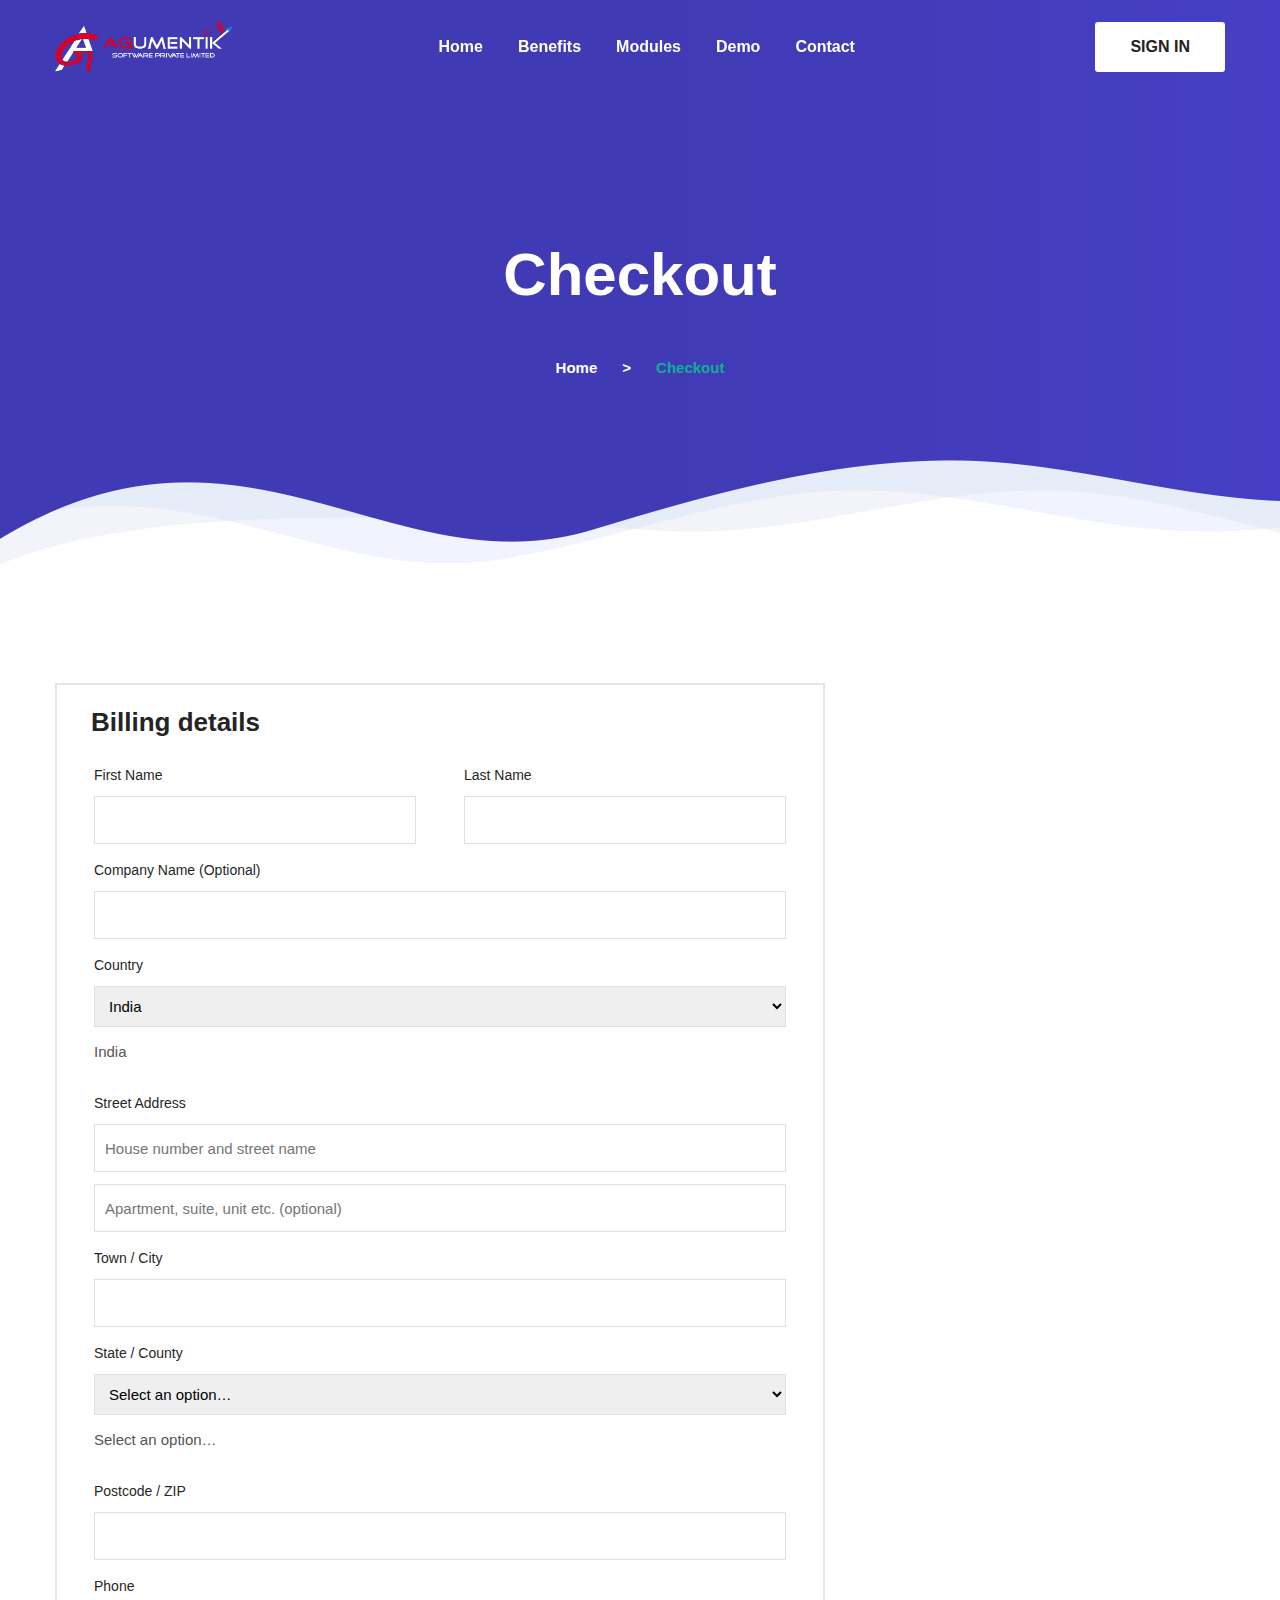
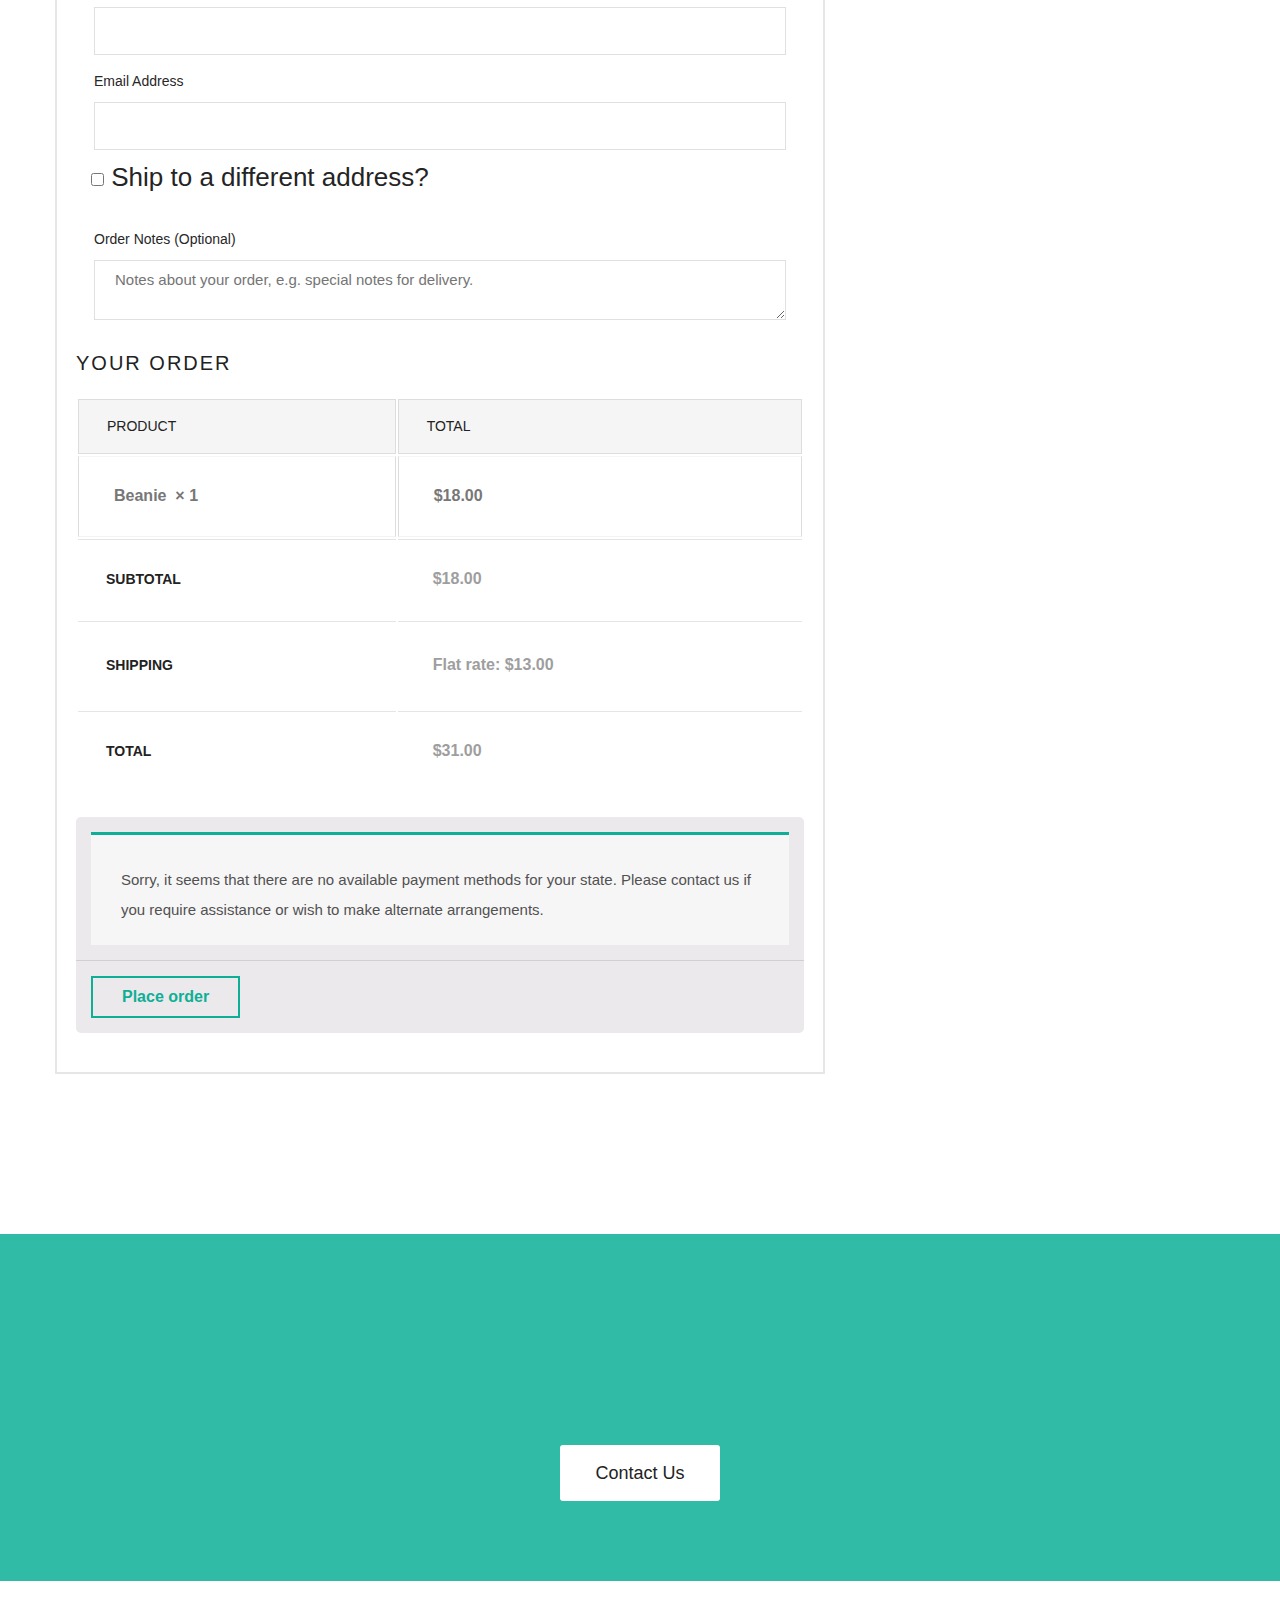
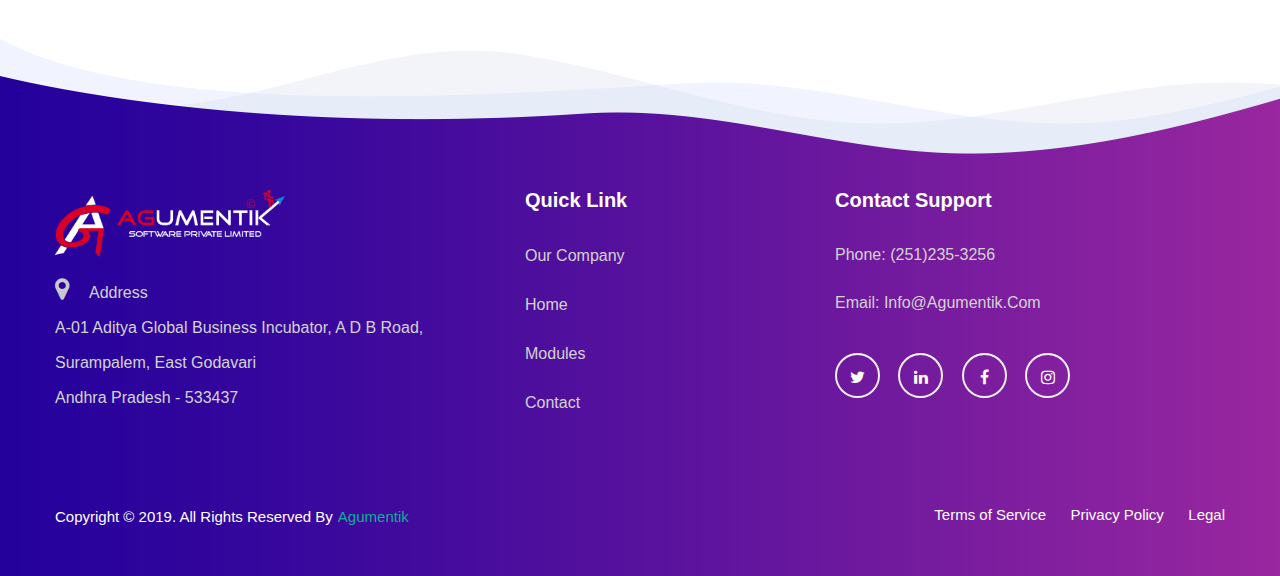
==== commit 43570958: "responsiveness" ====
--- a/checkout.html
+++ b/checkout.html
@@ -22,6 +22,32 @@
 		.kc-container {
 			max-width: 1170px
 		}
+		 @media (max-width: 767px) {
+           
+            .ft{
+              background-image: url(images/bg-work-process.png) !important;
+              background-size: cover;
+            }
+            .btl{
+               margin-right: 19px;
+            }
+            
+            .footer-bottom{
+               padding-top: 0px !important;
+            }
+            
+            
+         }
+         @media (max-width: 768px) {
+            .ft{
+              background-image: url(images/bg-work-process.png) !important;
+              background-size: cover;
+            }
+            
+            .footer-bottom{
+               padding-top: 0px !important;
+            }
+         }
 	</style>
 	<style type="text/css" id="kc-css-render"></style>
 </head>
@@ -105,13 +131,13 @@
 			<!-- landing page starts-->
 			<section class="breadstyle_two page-title" style="background-image:url(images/bg-page-title.png)">
 				<div class="auto-container">
-					<h1> Products Demo </h1>
+					<h1> Checkout </h1>
 					<div class="bread-crumb">
 						<ul class="page-breadcrumb">
 							<li><a href="index.html">Home</a>
 							</li>
 							<li style="color: white;">></li>
-							<li>Demo</li>
+							<li>Checkout</li>
 						</ul>
 					</div>
 				</div>
@@ -1537,7 +1563,7 @@
 			<br>
 			<br>
 			<!-- footer starts-->
-			<footer class="main-footer" style="background-image: url();">
+			<footer class="main-footer ft" style="background-image: url();">
 			
 				<div class="auto-container">
 					<div class="widgets-section">
@@ -1548,7 +1574,7 @@
 										<div class="footer-widget about-widget">
 											<div class="footer-logo">
 												<picture>
-													<img src="images/logo.png" width="250" height="75" alt="" />
+													<img src="images/logo.png" width="230" height="65" alt="" />
 												</picture>
 											</div>
 			
@@ -1613,7 +1639,7 @@
 								<p style="color: white;">Copyright © 2019. All Rights Reserved By<a href="https://www.agumentik.com/"> Agumentik </a></p>
 							</div>
 							<div class="bottom-links">
-								<ul class="clearfix">
+								<ul class="clearfix btl">
 									<li><a href="#">Terms of Service </a></li>
 									<li><a href="#">Privacy Policy</a></li>
 									<li><a href="#">Legal</a></li>
--- a/css/style.css
+++ b/css/style.css
@@ -1,5 +1,6198 @@
 
+.editor-block-list__layout .reusable-block-edit-panel {
+	align-items: center;
+	background: #f8f9f9;
+	color: #555d66;
+	display: flex;
+	flex-wrap: wrap;
+	font-family: -apple-system, BlinkMacSystemFont, Segoe UI, Roboto, Oxygen-Sans, Ubuntu, Cantarell, Helvetica Neue, sans-serif;
+	font-size: 13px;
+	top: -14px;
+	margin: 0 -14px;
+	padding: 8px 14px;
+	position: relative;
+	z-index: 7
+}
+.editor-block-list__layout .editor-block-list__layout .reusable-block-edit-panel {
+	margin: 0 -14px;
+	padding: 8px 14px
+}
+.editor-block-list__layout .reusable-block-edit-panel .reusable-block-edit-panel__spinner {
+	margin: 0 5px
+}
+.editor-block-list__layout .reusable-block-edit-panel .reusable-block-edit-panel__info {
+	margin-right: auto
+}
+.editor-block-list__layout .reusable-block-edit-panel .reusable-block-edit-panel__label {
+	margin-right: 8px;
+	white-space: nowrap;
+	font-weight: 600
+}
+.editor-block-list__layout .reusable-block-edit-panel .reusable-block-edit-panel__title {
+	flex: 1 1 100%;
+	font-size: 14px;
+	height: 30px;
+	margin: 4px 0 8px
+}
+.editor-block-list__layout .reusable-block-edit-panel .components-button.reusable-block-edit-panel__button {
+	flex-shrink: 0
+}
+@media (min-width: 960px) {
+	.editor-block-list__layout .reusable-block-edit-panel {
+		flex-wrap: nowrap
+	}
+	.editor-block-list__layout .reusable-block-edit-panel .reusable-block-edit-panel__title {
+		margin: 0
+	}
+	.editor-block-list__layout .reusable-block-edit-panel .components-button.reusable-block-edit-panel__button {
+		margin: 0 0 0 5px
+	}
+}
+.editor-block-list__layout .reusable-block-indicator {
+	background: #fff;
+	border-left: 1px dashed #e2e4e7;
+	color: #555d66;
+	border-bottom: 1px dashed #e2e4e7;
+	top: -14px;
+	height: 30px;
+	padding: 4px;
+	position: absolute;
+	z-index: 1;
+	width: 30px;
+	right: -14px
+}
+.wp-block-button {
+	color: #fff;
+	margin-bottom: 1.5em
+}
+.wp-block-button.aligncenter {
+	text-align: center
+}
+.wp-block-button.alignright {
+	text-align: right
+}
+.wp-block-button__link {
+	background-color: #32373c;
+	border: none;
+	border-radius: 28px;
+	box-shadow: none;
+	color: inherit;
+	cursor: pointer;
+	display: inline-block;
+	font-size: 18px;
+	margin: 0;
+	padding: 12px 24px;
+	text-align: center;
+	text-decoration: none;
+	white-space: normal;
+	overflow-wrap: break-word
+}
+.wp-block-button__link:active,
+.wp-block-button__link:focus,
+.wp-block-button__link:hover {
+	color: inherit
+}
+.is-style-squared .wp-block-button__link {
+	border-radius: 0
+}
+.is-style-outline {
+	color: #32373c
+}
+.is-style-outline .wp-block-button__link {
+	background: transparent;
+	border: 2px solid
+}
+.wp-block-categories.alignleft {
+	margin-right: 2em
+}
+.wp-block-categories.alignright {
+	margin-left: 2em
+}
+.wp-block-columns {
+	display: flex;
+	flex-wrap: wrap
+}
+@media (min-width: 782px) {
+	.wp-block-columns {
+		flex-wrap: nowrap
+	}
+}
+.wp-block-column {
+	flex: 1;
+	margin-bottom: 1em;
+	flex-basis: 100%;
+	min-width: 0;
+	word-break: break-word;
+	overflow-wrap: break-word
+}
+@media (min-width: 600px) {
+	.wp-block-column {
+		flex-basis: 50%;
+		flex-grow: 0
+	}
+}
+@media (min-width: 600px) {
+	.wp-block-column:nth-child(odd) {
+		margin-right: 32px
+	}
+	.wp-block-column:not(:first-child),
+	.wp-block-column:nth-child(2n) {
+		margin-left: 32px
+	}
+	.wp-block-column:not(:last-child) {
+		margin-right: 32px
+	}
+}
+.wp-block-cover,
+.wp-block-cover-image {
+	position: relative;
+	background-color: #000;
+	background-size: cover;
+	background-position: 50%;
+	min-height: 430px;
+	width: 100%;
+	margin: 0 0 1.5em;
+	display: flex;
+	justify-content: center;
+	align-items: center;
+	overflow: hidden
+}
+.wp-block-cover-image.has-left-content,
+.wp-block-cover.has-left-content {
+	justify-content: flex-start
+}
+.wp-block-cover-image.has-left-content .wp-block-cover-image-text,
+.wp-block-cover-image.has-left-content .wp-block-cover-text,
+.wp-block-cover-image.has-left-content h2,
+.wp-block-cover.has-left-content .wp-block-cover-image-text,
+.wp-block-cover.has-left-content .wp-block-cover-text,
+.wp-block-cover.has-left-content h2 {
+	margin-left: 0;
+	text-align: left
+}
+.wp-block-cover-image.has-right-content,
+.wp-block-cover.has-right-content {
+	justify-content: flex-end
+}
+.wp-block-cover-image.has-right-content .wp-block-cover-image-text,
+.wp-block-cover-image.has-right-content .wp-block-cover-text,
+.wp-block-cover-image.has-right-content h2,
+.wp-block-cover.has-right-content .wp-block-cover-image-text,
+.wp-block-cover.has-right-content .wp-block-cover-text,
+.wp-block-cover.has-right-content h2 {
+	margin-right: 0;
+	text-align: right
+}
+.wp-block-cover-image .wp-block-cover-image-text,
+.wp-block-cover-image .wp-block-cover-text,
+.wp-block-cover-image h2,
+.wp-block-cover .wp-block-cover-image-text,
+.wp-block-cover .wp-block-cover-text,
+.wp-block-cover h2 {
+	color: #fff;
+	font-size: 2em;
+	line-height: 1.25;
+	z-index: 1;
+	margin-bottom: 0;
+	max-width: 610px;
+	padding: 14px;
+	text-align: center
+}
+.wp-block-cover-image .wp-block-cover-image-text a,
+.wp-block-cover-image .wp-block-cover-image-text a:active,
+.wp-block-cover-image .wp-block-cover-image-text a:focus,
+.wp-block-cover-image .wp-block-cover-image-text a:hover,
+.wp-block-cover-image .wp-block-cover-text a,
+.wp-block-cover-image .wp-block-cover-text a:active,
+.wp-block-cover-image .wp-block-cover-text a:focus,
+.wp-block-cover-image .wp-block-cover-text a:hover,
+.wp-block-cover-image h2 a,
+.wp-block-cover-image h2 a:active,
+.wp-block-cover-image h2 a:focus,
+.wp-block-cover-image h2 a:hover,
+.wp-block-cover .wp-block-cover-image-text a,
+.wp-block-cover .wp-block-cover-image-text a:active,
+.wp-block-cover .wp-block-cover-image-text a:focus,
+.wp-block-cover .wp-block-cover-image-text a:hover,
+.wp-block-cover .wp-block-cover-text a,
+.wp-block-cover .wp-block-cover-text a:active,
+.wp-block-cover .wp-block-cover-text a:focus,
+.wp-block-cover .wp-block-cover-text a:hover,
+.wp-block-cover h2 a,
+.wp-block-cover h2 a:active,
+.wp-block-cover h2 a:focus,
+.wp-block-cover h2 a:hover {
+	color: #fff
+}
+.wp-block-cover-image.has-parallax,
+.wp-block-cover.has-parallax {
+	background-attachment: fixed
+}
+@supports (-webkit-overflow-scrolling: touch) {
+	.wp-block-cover-image.has-parallax,
+	.wp-block-cover.has-parallax {
+		background-attachment: scroll
+	}
+}
+.wp-block-cover-image.has-background-dim:before,
+.wp-block-cover.has-background-dim:before {
+	content: "";
+	position: absolute;
+	top: 0;
+	left: 0;
+	bottom: 0;
+	right: 0;
+	background-color: inherit;
+	opacity: .5;
+	z-index: 1
+}
+.wp-block-cover-image.has-background-dim.has-background-dim-10:before,
+.wp-block-cover.has-background-dim.has-background-dim-10:before {
+	opacity: .1
+}
+.wp-block-cover-image.has-background-dim.has-background-dim-20:before,
+.wp-block-cover.has-background-dim.has-background-dim-20:before {
+	opacity: .2
+}
+.wp-block-cover-image.has-background-dim.has-background-dim-30:before,
+.wp-block-cover.has-background-dim.has-background-dim-30:before {
+	opacity: .3
+}
+.wp-block-cover-image.has-background-dim.has-background-dim-40:before,
+.wp-block-cover.has-background-dim.has-background-dim-40:before {
+	opacity: .4
+}
+.wp-block-cover-image.has-background-dim.has-background-dim-50:before,
+.wp-block-cover.has-background-dim.has-background-dim-50:before {
+	opacity: .5
+}
+.wp-block-cover-image.has-background-dim.has-background-dim-60:before,
+.wp-block-cover.has-background-dim.has-background-dim-60:before {
+	opacity: .6
+}
+.wp-block-cover-image.has-background-dim.has-background-dim-70:before,
+.wp-block-cover.has-background-dim.has-background-dim-70:before {
+	opacity: .7
+}
+.wp-block-cover-image.has-background-dim.has-background-dim-80:before,
+.wp-block-cover.has-background-dim.has-background-dim-80:before {
+	opacity: .8
+}
+.wp-block-cover-image.has-background-dim.has-background-dim-90:before,
+.wp-block-cover.has-background-dim.has-background-dim-90:before {
+	opacity: .9
+}
+.wp-block-cover-image.has-background-dim.has-background-dim-100:before,
+.wp-block-cover.has-background-dim.has-background-dim-100:before {
+	opacity: 1
+}
+.wp-block-cover-image.alignleft,
+.wp-block-cover-image.alignright,
+.wp-block-cover.alignleft,
+.wp-block-cover.alignright {
+	max-width: 305px;
+	width: 100%
+}
+.wp-block-cover-image:after,
+.wp-block-cover:after {
+	display: block;
+	content: "";
+	font-size: 0;
+	min-height: inherit
+}
+@supports ((position: -webkit-sticky) or (position: sticky)) {
+	.wp-block-cover-image:after,
+	.wp-block-cover:after {
+		content: none
+	}
+}
+.wp-block-cover-image.aligncenter,
+.wp-block-cover-image.alignleft,
+.wp-block-cover-image.alignright,
+.wp-block-cover.aligncenter,
+.wp-block-cover.alignleft,
+.wp-block-cover.alignright {
+	display: flex
+}
+.wp-block-cover__video-background {
+	position: absolute;
+	top: 50%;
+	left: 50%;
+	transform: translateX(-50%) translateY(-50%);
+	width: 100%;
+	height: 100%;
+	z-index: 0;
+	-o-object-fit: cover;
+	object-fit: cover
+}
+.editor-block-list__block[data-type="core/embed"][data-align=left] .editor-block-list__block-edit,
+.editor-block-list__block[data-type="core/embed"][data-align=right] .editor-block-list__block-edit,
+.wp-block-embed.alignleft,
+.wp-block-embed.alignright {
+	max-width: 360px;
+	width: 100%
+}
+.wp-block-embed {
+	margin-bottom: 1em
+}
+.wp-block-embed figcaption {
+	margin-top: .5em;
+	margin-bottom: 1em;
+	color: #555d66;
+	text-align: center;
+	font-size: 13px
+}
+.wp-embed-responsive .wp-block-embed.wp-embed-aspect-1-1 .wp-block-embed__wrapper,
+.wp-embed-responsive .wp-block-embed.wp-embed-aspect-1-2 .wp-block-embed__wrapper,
+.wp-embed-responsive .wp-block-embed.wp-embed-aspect-4-3 .wp-block-embed__wrapper,
+.wp-embed-responsive .wp-block-embed.wp-embed-aspect-9-16 .wp-block-embed__wrapper,
+.wp-embed-responsive .wp-block-embed.wp-embed-aspect-16-9 .wp-block-embed__wrapper,
+.wp-embed-responsive .wp-block-embed.wp-embed-aspect-18-9 .wp-block-embed__wrapper,
+.wp-embed-responsive .wp-block-embed.wp-embed-aspect-21-9 .wp-block-embed__wrapper {
+	position: relative
+}
+.wp-embed-responsive .wp-block-embed.wp-embed-aspect-1-1 .wp-block-embed__wrapper:before,
+.wp-embed-responsive .wp-block-embed.wp-embed-aspect-1-2 .wp-block-embed__wrapper:before,
+.wp-embed-responsive .wp-block-embed.wp-embed-aspect-4-3 .wp-block-embed__wrapper:before,
+.wp-embed-responsive .wp-block-embed.wp-embed-aspect-9-16 .wp-block-embed__wrapper:before,
+.wp-embed-responsive .wp-block-embed.wp-embed-aspect-16-9 .wp-block-embed__wrapper:before,
+.wp-embed-responsive .wp-block-embed.wp-embed-aspect-18-9 .wp-block-embed__wrapper:before,
+.wp-embed-responsive .wp-block-embed.wp-embed-aspect-21-9 .wp-block-embed__wrapper:before {
+	content: "";
+	display: block;
+	padding-top: 50%
+}
+.wp-embed-responsive .wp-block-embed.wp-embed-aspect-1-1 .wp-block-embed__wrapper iframe,
+.wp-embed-responsive .wp-block-embed.wp-embed-aspect-1-2 .wp-block-embed__wrapper iframe,
+.wp-embed-responsive .wp-block-embed.wp-embed-aspect-4-3 .wp-block-embed__wrapper iframe,
+.wp-embed-responsive .wp-block-embed.wp-embed-aspect-9-16 .wp-block-embed__wrapper iframe,
+.wp-embed-responsive .wp-block-embed.wp-embed-aspect-16-9 .wp-block-embed__wrapper iframe,
+.wp-embed-responsive .wp-block-embed.wp-embed-aspect-18-9 .wp-block-embed__wrapper iframe,
+.wp-embed-responsive .wp-block-embed.wp-embed-aspect-21-9 .wp-block-embed__wrapper iframe {
+	position: absolute;
+	top: 0;
+	right: 0;
+	bottom: 0;
+	left: 0;
+	width: 100%;
+	height: 100%
+}
+.wp-embed-responsive .wp-block-embed.wp-embed-aspect-21-9 .wp-block-embed__wrapper:before {
+	padding-top: 42.85%
+}
+.wp-embed-responsive .wp-block-embed.wp-embed-aspect-18-9 .wp-block-embed__wrapper:before {
+	padding-top: 50%
+}
+.wp-embed-responsive .wp-block-embed.wp-embed-aspect-16-9 .wp-block-embed__wrapper:before {
+	padding-top: 56.25%
+}
+.wp-embed-responsive .wp-block-embed.wp-embed-aspect-4-3 .wp-block-embed__wrapper:before {
+	padding-top: 75%
+}
+.wp-embed-responsive .wp-block-embed.wp-embed-aspect-1-1 .wp-block-embed__wrapper:before {
+	padding-top: 100%
+}
+.wp-embed-responsive .wp-block-embed.wp-embed-aspect-9-6 .wp-block-embed__wrapper:before {
+	padding-top: 66.66%
+}
+.wp-embed-responsive .wp-block-embed.wp-embed-aspect-1-2 .wp-block-embed__wrapper:before {
+	padding-top: 200%
+}
+.wp-block-file {
+	margin-bottom: 1.5em
+}
+.wp-block-file.aligncenter {
+	text-align: center
+}
+.wp-block-file.alignright {
+	text-align: right
+}
+.wp-block-file .wp-block-file__button {
+	background: #32373c;
+	border-radius: 2em;
+	color: #fff;
+	font-size: 13px;
+	padding: .5em 1em
+}
+.wp-block-file a.wp-block-file__button {
+	text-decoration: none
+}
+.wp-block-file a.wp-block-file__button:active,
+.wp-block-file a.wp-block-file__button:focus,
+.wp-block-file a.wp-block-file__button:hover,
+.wp-block-file a.wp-block-file__button:visited {
+	box-shadow: none;
+	color: #fff;
+	opacity: .85;
+	text-decoration: none
+}
+.wp-block-file *+.wp-block-file__button {
+	margin-left: .75em
+}
+.wp-block-gallery {
+	display: flex;
+	flex-wrap: wrap;
+	list-style-type: none;
+	padding: 0
+}
+.wp-block-gallery .blocks-gallery-image,
+.wp-block-gallery .blocks-gallery-item {
+	margin: 0 16px 16px 0;
+	display: flex;
+	flex-grow: 1;
+	flex-direction: column;
+	justify-content: center;
+	position: relative
+}
+.wp-block-gallery .blocks-gallery-image figure,
+.wp-block-gallery .blocks-gallery-item figure {
+	margin: 0;
+	height: 100%
+}
+@supports ((position: -webkit-sticky) or (position: sticky)) {
+	.wp-block-gallery .blocks-gallery-image figure,
+	.wp-block-gallery .blocks-gallery-item figure {
+		display: flex;
+		align-items: flex-end;
+		justify-content: flex-start
+	}
+}
+.wp-block-gallery .blocks-gallery-image img,
+.wp-block-gallery .blocks-gallery-item img {
+	display: block;
+	max-width: 100%;
+	height: auto;
+	width: 100%
+}
+@supports ((position: -webkit-sticky) or (position: sticky)) {
+	.wp-block-gallery .blocks-gallery-image img,
+	.wp-block-gallery .blocks-gallery-item img {
+		width: auto
+	}
+}
+.wp-block-gallery .blocks-gallery-image figcaption,
+.wp-block-gallery .blocks-gallery-item figcaption {
+	position: absolute;
+	bottom: 0;
+	width: 100%;
+	max-height: 100%;
+	overflow: auto;
+	padding: 40px 10px 5px;
+	color: #fff;
+	text-align: center;
+	font-size: 13px;
+	background: linear-gradient(0deg, rgba(0, 0, 0, .7), rgba(0, 0, 0, .3) 60%, transparent)
+}
+.wp-block-gallery .blocks-gallery-image figcaption img,
+.wp-block-gallery .blocks-gallery-item figcaption img {
+	display: inline
+}
+.wp-block-gallery.is-cropped .blocks-gallery-image a,
+.wp-block-gallery.is-cropped .blocks-gallery-image img,
+.wp-block-gallery.is-cropped .blocks-gallery-item a,
+.wp-block-gallery.is-cropped .blocks-gallery-item img {
+	width: 100%
+}
+@supports ((position: -webkit-sticky) or (position: sticky)) {
+	.wp-block-gallery.is-cropped .blocks-gallery-image a,
+	.wp-block-gallery.is-cropped .blocks-gallery-image img,
+	.wp-block-gallery.is-cropped .blocks-gallery-item a,
+	.wp-block-gallery.is-cropped .blocks-gallery-item img {
+		height: 100%;
+		flex: 1;
+		-o-object-fit: cover;
+		object-fit: cover
+	}
+}
+.wp-block-gallery .blocks-gallery-image,
+.wp-block-gallery .blocks-gallery-item {
+	width: calc((100% - 16px)/2)
+}
+.wp-block-gallery .blocks-gallery-image:nth-of-type(2n),
+.wp-block-gallery .blocks-gallery-item:nth-of-type(2n) {
+	margin-right: 0
+}
+.wp-block-gallery.columns-1 .blocks-gallery-image,
+.wp-block-gallery.columns-1 .blocks-gallery-item {
+	width: 100%;
+	margin-right: 0
+}
+@media (min-width: 600px) {
+	.wp-block-gallery.columns-3 .blocks-gallery-image,
+	.wp-block-gallery.columns-3 .blocks-gallery-item {
+		width: calc((100% - 32px)/3);
+		margin-right: 16px
+	}
+	.wp-block-gallery.columns-4 .blocks-gallery-image,
+	.wp-block-gallery.columns-4 .blocks-gallery-item {
+		width: calc((100% - 48px)/4);
+		margin-right: 16px
+	}
+	.wp-block-gallery.columns-5 .blocks-gallery-image,
+	.wp-block-gallery.columns-5 .blocks-gallery-item {
+		width: calc((100% - 64px)/5);
+		margin-right: 16px
+	}
+	.wp-block-gallery.columns-6 .blocks-gallery-image,
+	.wp-block-gallery.columns-6 .blocks-gallery-item {
+		width: calc((100% - 80px)/6);
+		margin-right: 16px
+	}
+	.wp-block-gallery.columns-7 .blocks-gallery-image,
+	.wp-block-gallery.columns-7 .blocks-gallery-item {
+		width: calc((100% - 96px)/7);
+		margin-right: 16px
+	}
+	.wp-block-gallery.columns-8 .blocks-gallery-image,
+	.wp-block-gallery.columns-8 .blocks-gallery-item {
+		width: calc((100% - 112px)/8);
+		margin-right: 16px
+	}
+	.wp-block-gallery.columns-1 .blocks-gallery-image:nth-of-type(1n),
+	.wp-block-gallery.columns-1 .blocks-gallery-item:nth-of-type(1n),
+	.wp-block-gallery.columns-2 .blocks-gallery-image:nth-of-type(2n),
+	.wp-block-gallery.columns-2 .blocks-gallery-item:nth-of-type(2n),
+	.wp-block-gallery.columns-3 .blocks-gallery-image:nth-of-type(3n),
+	.wp-block-gallery.columns-3 .blocks-gallery-item:nth-of-type(3n),
+	.wp-block-gallery.columns-4 .blocks-gallery-image:nth-of-type(4n),
+	.wp-block-gallery.columns-4 .blocks-gallery-item:nth-of-type(4n),
+	.wp-block-gallery.columns-5 .blocks-gallery-image:nth-of-type(5n),
+	.wp-block-gallery.columns-5 .blocks-gallery-item:nth-of-type(5n),
+	.wp-block-gallery.columns-6 .blocks-gallery-image:nth-of-type(6n),
+	.wp-block-gallery.columns-6 .blocks-gallery-item:nth-of-type(6n),
+	.wp-block-gallery.columns-7 .blocks-gallery-image:nth-of-type(7n),
+	.wp-block-gallery.columns-7 .blocks-gallery-item:nth-of-type(7n),
+	.wp-block-gallery.columns-8 .blocks-gallery-image:nth-of-type(8n),
+	.wp-block-gallery.columns-8 .blocks-gallery-item:nth-of-type(8n) {
+		margin-right: 0
+	}
+}
+.wp-block-gallery .blocks-gallery-image:last-child,
+.wp-block-gallery .blocks-gallery-item:last-child {
+	margin-right: 0
+}
+.wp-block-gallery .blocks-gallery-item.has-add-item-button {
+	width: 100%
+}
+.wp-block-gallery.alignleft,
+.wp-block-gallery.alignright {
+	max-width: 305px;
+	width: 100%
+}
+.wp-block-gallery.aligncenter,
+.wp-block-gallery.alignleft,
+.wp-block-gallery.alignright {
+	display: flex
+}
+.wp-block-gallery.aligncenter .blocks-gallery-item figure {
+	justify-content: center
+}
+.wp-block-image {
+	max-width: 100%;
+	margin-bottom: 1em;
+	margin-left: 0;
+	margin-right: 0
+}
+.wp-block-image img {
+	max-width: 100%
+}
+.wp-block-image.aligncenter {
+	text-align: center
+}
+.wp-block-image.alignfull img,
+.wp-block-image.alignwide img {
+	width: 100%
+}
+.wp-block-image .aligncenter,
+.wp-block-image .alignleft,
+.wp-block-image .alignright,
+.wp-block-image.is-resized {
+	display: table;
+	margin-left: 0;
+	margin-right: 0
+}
+.wp-block-image .aligncenter>figcaption,
+.wp-block-image .alignleft>figcaption,
+.wp-block-image .alignright>figcaption,
+.wp-block-image.is-resized>figcaption {
+	display: table-caption;
+	caption-side: bottom
+}
+.wp-block-image .alignleft {
+	float: left;
+	margin-right: 1em
+}
+.wp-block-image .alignright {
+	float: right;
+	margin-left: 1em
+}
+.wp-block-image .aligncenter {
+	margin-left: auto;
+	margin-right: auto
+}
+.wp-block-image figcaption {
+	margin-top: .5em;
+	margin-bottom: 1em;
+	color: #555d66;
+	text-align: center;
+	font-size: 13px
+}
+.wp-block-latest-comments__comment {
+	font-size: 15px;
+	line-height: 1.1;
+	list-style: none;
+	margin-bottom: 1em
+}
+.has-avatars .wp-block-latest-comments__comment {
+	min-height: 36px;
+	list-style: none
+}
+.has-avatars .wp-block-latest-comments__comment .wp-block-latest-comments__comment-excerpt,
+.has-avatars .wp-block-latest-comments__comment .wp-block-latest-comments__comment-meta {
+	margin-left: 52px
+}
+.has-dates .wp-block-latest-comments__comment,
+.has-excerpts .wp-block-latest-comments__comment {
+	line-height: 1.5
+}
+.wp-block-latest-comments__comment-excerpt p {
+	font-size: 14px;
+	line-height: 1.8;
+	margin: 5px 0 20px
+}
+.wp-block-latest-comments__comment-date {
+	color: #8f98a1;
+	display: block;
+	font-size: 12px
+}
+.wp-block-latest-comments .avatar,
+.wp-block-latest-comments__comment-avatar {
+	border-radius: 24px;
+	display: block;
+	float: left;
+	height: 40px;
+	margin-right: 12px;
+	width: 40px
+}
+.wp-block-latest-posts.alignleft {
+	margin-right: 2em
+}
+.wp-block-latest-posts.alignright {
+	margin-left: 2em
+}
+.wp-block-latest-posts.is-grid {
+	display: flex;
+	flex-wrap: wrap;
+	padding: 0;
+	list-style: none
+}
+.wp-block-latest-posts.is-grid li {
+	margin: 0 16px 16px 0;
+	width: 100%
+}
+@media (min-width: 600px) {
+	.wp-block-latest-posts.columns-2 li {
+		width: calc(50% - 16px)
+	}
+	.wp-block-latest-posts.columns-3 li {
+		width: calc(33.33333% - 16px)
+	}
+	.wp-block-latest-posts.columns-4 li {
+		width: calc(25% - 16px)
+	}
+	.wp-block-latest-posts.columns-5 li {
+		width: calc(20% - 16px)
+	}
+	.wp-block-latest-posts.columns-6 li {
+		width: calc(16.66667% - 16px)
+	}
+}
+.wp-block-latest-posts__post-date {
+	display: block;
+	color: #6c7781;
+	font-size: 13px
+}
+.wp-block-media-text {
+	display: grid;
+	grid-template-rows: auto;
+	align-items: center;
+	grid-template-areas: "media-text-media media-text-content";
+	grid-template-columns: 50% auto
+}
+.wp-block-media-text.has-media-on-the-right {
+	grid-template-areas: "media-text-content media-text-media";
+	grid-template-columns: auto 50%
+}
+.wp-block-media-text .wp-block-media-text__media {
+	grid-area: media-text-media;
+	margin: 0
+}
+.wp-block-media-text .wp-block-media-text__content {
+	word-break: break-word;
+	grid-area: media-text-content;
+	padding: 0 8%
+}
+.wp-block-media-text>figure>img,
+.wp-block-media-text>figure>video {
+	max-width: unset;
+	width: 100%;
+	vertical-align: middle
+}
+@media (max-width: 600px) {
+	.wp-block-media-text.is-stacked-on-mobile {
+		grid-template-columns: 100%!important;
+		grid-template-areas: "media-text-media""media-text-content"
+	}
+	.wp-block-media-text.is-stacked-on-mobile.has-media-on-the-right {
+		grid-template-areas: "media-text-content""media-text-media"
+	}
+}
+p.is-small-text {
+	font-size: 14px
+}
+p.is-regular-text {
+	font-size: 16px
+}
+p.is-large-text {
+	font-size: 36px
+}
+p.is-larger-text {
+	font-size: 48px
+}
+p.has-drop-cap:not(:focus):first-letter {
+	float: left;
+	font-size: 8.4em;
+	line-height: .68;
+	font-weight: 100;
+	margin: .05em .1em 0 0;
+	text-transform: uppercase;
+	font-style: normal
+}
+p.has-drop-cap:not(:focus):after {
+	content: "";
+	display: table;
+	clear: both;
+	padding-top: 14px
+}
+p.has-background {
+	padding: 20px 30px
+}
+p.has-text-color a {
+	color: inherit
+}
+.wp-block-pullquote {
+	padding: 3em 0;
+	margin-left: 0;
+	margin-right: 0;
+	text-align: center
+}
+.wp-block-pullquote.alignleft,
+.wp-block-pullquote.alignright {
+	max-width: 305px
+}
+.wp-block-pullquote.alignleft p,
+.wp-block-pullquote.alignright p {
+	font-size: 20px
+}
+.wp-block-pullquote p {
+	font-size: 28px;
+	line-height: 1.6
+}
+.wp-block-pullquote cite,
+.wp-block-pullquote footer {
+	position: relative
+}
+.wp-block-pullquote .has-text-color a {
+	color: inherit
+}
+.wp-block-pullquote:not(.is-style-solid-color) {
+	background: none
+}
+.wp-block-pullquote.is-style-solid-color {
+	border: none
+}
+.wp-block-pullquote.is-style-solid-color blockquote {
+	margin-left: auto;
+	margin-right: auto;
+	text-align: left;
+	max-width: 60%
+}
+.wp-block-pullquote.is-style-solid-color blockquote p {
+	margin-top: 0;
+	margin-bottom: 0;
+	font-size: 32px
+}
+.wp-block-pullquote.is-style-solid-color blockquote cite {
+	text-transform: none;
+	font-style: normal
+}
+.wp-block-pullquote cite {
+	color: inherit
+}
+.wp-block-quote.is-large,
+.wp-block-quote.is-style-large {
+	margin: 0 0 16px;
+	padding: 0 1em
+}
+.wp-block-quote.is-large p,
+.wp-block-quote.is-style-large p {
+	font-size: 24px;
+	font-style: italic;
+	line-height: 1.6
+}
+.wp-block-quote.is-large cite,
+.wp-block-quote.is-large footer,
+.wp-block-quote.is-style-large cite,
+.wp-block-quote.is-style-large footer {
+	font-size: 18px;
+	text-align: right
+}
+.wp-block-separator.is-style-wide {
+	border-bottom-width: 1px
+}
+.wp-block-separator.is-style-dots {
+	background: none;
+	border: none;
+	text-align: center;
+	max-width: none;
+	line-height: 1;
+	height: auto
+}
+.wp-block-separator.is-style-dots:before {
+	content: "\00b7 \00b7 \00b7";
+	color: #191e23;
+	font-size: 20px;
+	letter-spacing: 2em;
+	padding-left: 2em;
+	font-family: serif
+}
+p.wp-block-subhead {
+	font-size: 1.1em;
+	font-style: italic;
+	opacity: .75
+}
+.wp-block-table.has-fixed-layout {
+	table-layout: fixed;
+	width: 100%
+}
+.wp-block-table.aligncenter,
+.wp-block-table.alignleft,
+.wp-block-table.alignright {
+	display: table;
+	width: auto
+}
+.wp-block-table.is-style-stripes {
+	border-spacing: 0;
+	border-collapse: inherit;
+	border-bottom: 1px solid #f3f4f5
+}
+.wp-block-table.is-style-stripes tr:nth-child(odd) {
+	background-color: #f3f4f5
+}
+.wp-block-table.is-style-stripes td {
+	border-color: transparent
+}
+.wp-block-text-columns,
+.wp-block-text-columns.aligncenter {
+	display: flex
+}
+.wp-block-text-columns .wp-block-column {
+	margin: 0 16px;
+	padding: 0
+}
+.wp-block-text-columns .wp-block-column:first-child {
+	margin-left: 0
+}
+.wp-block-text-columns .wp-block-column:last-child {
+	margin-right: 0
+}
+.wp-block-text-columns.columns-2 .wp-block-column {
+	width: 50%
+}
+.wp-block-text-columns.columns-3 .wp-block-column {
+	width: 33.33333%
+}
+.wp-block-text-columns.columns-4 .wp-block-column {
+	width: 25%
+}
+pre.wp-block-verse {
+	white-space: nowrap;
+	overflow: auto
+}
+.wp-block-video {
+	margin-left: 0;
+	margin-right: 0
+}
+.wp-block-video video {
+	max-width: 100%
+}
+@supports ((position: -webkit-sticky) or (position: sticky)) {
+	.wp-block-video[poster] {
+		-o-object-fit: cover;
+		object-fit: cover
+	}
+}
+.wp-block-video.aligncenter {
+	text-align: center
+}
+.wp-block-video figcaption {
+	margin-top: .5em;
+	margin-bottom: 1em;
+	color: #555d66;
+	text-align: center;
+	font-size: 13px
+}
+.has-pale-pink-background-color.has-pale-pink-background-color {
+	background-color: #f78da7
+}
+.has-vivid-red-background-color.has-vivid-red-background-color {
+	background-color: #cf2e2e
+}
+.has-luminous-vivid-orange-background-color.has-luminous-vivid-orange-background-color {
+	background-color: #ff6900
+}
+.has-luminous-vivid-amber-background-color.has-luminous-vivid-amber-background-color {
+	background-color: #fcb900
+}
+.has-light-green-cyan-background-color.has-light-green-cyan-background-color {
+	background-color: #7bdcb5
+}
+.has-vivid-green-cyan-background-color.has-vivid-green-cyan-background-color {
+	background-color: #00d084
+}
+.has-pale-cyan-blue-background-color.has-pale-cyan-blue-background-color {
+	background-color: #8ed1fc
+}
+.has-vivid-cyan-blue-background-color.has-vivid-cyan-blue-background-color {
+	background-color: #0693e3
+}
+.has-very-light-gray-background-color.has-very-light-gray-background-color {
+	background-color: #eee
+}
+.has-cyan-bluish-gray-background-color.has-cyan-bluish-gray-background-color {
+	background-color: #abb8c3
+}
+.has-very-dark-gray-background-color.has-very-dark-gray-background-color {
+	background-color: #313131
+}
+.has-pale-pink-color.has-pale-pink-color {
+	color: #f78da7
+}
+.has-vivid-red-color.has-vivid-red-color {
+	color: #cf2e2e
+}
+.has-luminous-vivid-orange-color.has-luminous-vivid-orange-color {
+	color: #ff6900
+}
+.has-luminous-vivid-amber-color.has-luminous-vivid-amber-color {
+	color: #fcb900
+}
+.has-light-green-cyan-color.has-light-green-cyan-color {
+	color: #7bdcb5
+}
+.has-vivid-green-cyan-color.has-vivid-green-cyan-color {
+	color: #00d084
+}
+.has-pale-cyan-blue-color.has-pale-cyan-blue-color {
+	color: #8ed1fc
+}
+.has-vivid-cyan-blue-color.has-vivid-cyan-blue-color {
+	color: #0693e3
+}
+.has-very-light-gray-color.has-very-light-gray-color {
+	color: #eee
+}
+.has-cyan-bluish-gray-color.has-cyan-bluish-gray-color {
+	color: #abb8c3
+}
+.has-very-dark-gray-color.has-very-dark-gray-color {
+	color: #313131
+}
+.has-small-font-size {
+	font-size: 13px
+}
+.has-normal-font-size,
+.has-regular-font-size {
+	font-size: 16px
+}
+.has-medium-font-size {
+	font-size: 20px
+}
+.has-large-font-size {
+	font-size: 36px
+}
+.has-huge-font-size,
+.has-larger-font-size {
+	font-size: 42px
+}
+.wp-block-code {
+	padding: .8em 1em;
+	border: 1px solid #e2e4e7;
+	border-radius: 4px
+}
+.wp-block-code,
+.wp-block-preformatted pre {
+	font-family: Menlo, Consolas, monaco, monospace;
+	font-size: 14px;
+	color: #23282d
+}
+.wp-block-pullquote {
+	border-top: 4px solid #555d66;
+	border-bottom: 4px solid #555d66;
+	color: #40464d
+}
+.wp-block-pullquote__citation,
+.wp-block-pullquote cite,
+.wp-block-pullquote footer {
+	color: #40464d;
+	text-transform: uppercase;
+	font-size: 13px;
+	font-style: normal
+}
+.wp-block-quote {
+	margin: 20px 0
+}
+.wp-block-quote__citation,
+.wp-block-quote cite,
+.wp-block-quote footer {
+	color: #6c7781;
+	font-size: 13px;
+	margin-top: 1em;
+	position: relative;
+	font-style: normal
+}
+.wp-block-quote:not(.is-large):not(.is-style-large) {
+	border-left: 4px solid #000;
+	padding-left: 1em
+}
+.wp-block-separator {
+	border: none;
+	border-bottom: 2px solid #8f98a1;
+	margin: 1.65em auto
+}
+.wp-block-separator:not(.is-style-wide):not(.is-style-dots) {
+	max-width: 100px
+}
+.wp-block-table {
+	width: 100%;
+	min-width: 240px;
+	border-collapse: collapse
+}
+.wp-block-table td,
+.wp-block-table th {
+	padding: .5em;
+	border: 1px solid;
+	word-break: break-all
+}
+.wc-block-featured-product {
+	position: relative;
+	background-color: #24292d;
+	background-size: cover;
+	background-position: 50%;
+	width: 100%;
+	margin: 0 0 1.5em
+}
+.wc-block-featured-product,
+.wc-block-featured-product .wc-block-featured-product__wrapper {
+	display: flex;
+	justify-content: center;
+	align-items: center;
+	flex-wrap: wrap;
+	align-content: center
+}
+.wc-block-featured-product .wc-block-featured-product__wrapper {
+	overflow: hidden;
+	height: 100%
+}
+.wc-block-featured-product.has-left-content {
+	justify-content: flex-start
+}
+.wc-block-featured-product.has-left-content .wc-block-featured-product__description,
+.wc-block-featured-product.has-left-content .wc-block-featured-product__price,
+.wc-block-featured-product.has-left-content .wc-block-featured-product__title {
+	margin-left: 0;
+	text-align: left
+}
+.wc-block-featured-product.has-right-content {
+	justify-content: flex-end
+}
+.wc-block-featured-product.has-right-content .wc-block-featured-product__description,
+.wc-block-featured-product.has-right-content .wc-block-featured-product__price,
+.wc-block-featured-product.has-right-content .wc-block-featured-product__title {
+	margin-right: 0;
+	text-align: right
+}
+.wc-block-featured-product .wc-block-featured-product__description,
+.wc-block-featured-product .wc-block-featured-product__price,
+.wc-block-featured-product .wc-block-featured-product__title {
+	color: #fff;
+	line-height: 1.25;
+	margin-bottom: 0;
+	text-align: center
+}
+.wc-block-featured-product .wc-block-featured-product__description a,
+.wc-block-featured-product .wc-block-featured-product__description a:active,
+.wc-block-featured-product .wc-block-featured-product__description a:focus,
+.wc-block-featured-product .wc-block-featured-product__description a:hover,
+.wc-block-featured-product .wc-block-featured-product__price a,
+.wc-block-featured-product .wc-block-featured-product__price a:active,
+.wc-block-featured-product .wc-block-featured-product__price a:focus,
+.wc-block-featured-product .wc-block-featured-product__price a:hover,
+.wc-block-featured-product .wc-block-featured-product__title a,
+.wc-block-featured-product .wc-block-featured-product__title a:active,
+.wc-block-featured-product .wc-block-featured-product__title a:focus,
+.wc-block-featured-product .wc-block-featured-product__title a:hover {
+	color: #fff
+}
+.wc-block-featured-product .wc-block-featured-product__description,
+.wc-block-featured-product .wc-block-featured-product__link,
+.wc-block-featured-product .wc-block-featured-product__price,
+.wc-block-featured-product .wc-block-featured-product__title {
+	width: 100%;
+	padding: 0 48px 16px;
+	z-index: 1
+}
+.wc-block-featured-product .wc-block-featured-product__title {
+	margin-top: 0
+}
+.wc-block-featured-product .wc-block-featured-product__title:before {
+	display: none
+}
+.wc-block-featured-product .wc-block-featured-product__description p {
+	margin: 0
+}
+.wc-block-featured-product.has-background-dim:before {
+	content: "";
+	position: absolute;
+	top: 0;
+	left: 0;
+	bottom: 0;
+	right: 0;
+	background-color: inherit;
+	opacity: .5;
+	z-index: 1
+}
+.wc-block-featured-product.has-background-dim.has-background-dim-10:before {
+	opacity: .1
+}
+.wc-block-featured-product.has-background-dim.has-background-dim-20:before {
+	opacity: .2
+}
+.wc-block-featured-product.has-background-dim.has-background-dim-30:before {
+	opacity: .3
+}
+.wc-block-featured-product.has-background-dim.has-background-dim-40:before {
+	opacity: .4
+}
+.wc-block-featured-product.has-background-dim.has-background-dim-50:before {
+	opacity: .5
+}
+.wc-block-featured-product.has-background-dim.has-background-dim-60:before {
+	opacity: .6
+}
+.wc-block-featured-product.has-background-dim.has-background-dim-70:before {
+	opacity: .7
+}
+.wc-block-featured-product.has-background-dim.has-background-dim-80:before {
+	opacity: .8
+}
+.wc-block-featured-product.has-background-dim.has-background-dim-90:before {
+	opacity: .9
+}
+.wc-block-featured-product.has-background-dim.has-background-dim-100:before {
+	opacity: 1
+}
+.wc-block-featured-product.alignleft,
+.wc-block-featured-product.alignright {
+	max-width: 305px;
+	width: 100%
+}
+.wc-block-featured-product:after {
+	display: block;
+	content: "";
+	font-size: 0;
+	min-height: inherit
+}
+@supports ((position: -webkit-sticky) or (position: sticky)) {
+	.wc-block-featured-product:after {
+		content: none
+	}
+}
+.wc-block-featured-product.aligncenter,
+.wc-block-featured-product.alignleft,
+.wc-block-featured-product.alignright {
+	display: flex
+}
+.wp-block-woocommerce-handpicked-products.is-hidden-price .price,
+.wp-block-woocommerce-handpicked-products.is-hidden-title .woocommerce-loop-product__title,
+.wp-block-woocommerce-product-best-sellers.is-hidden-price .price,
+.wp-block-woocommerce-product-best-sellers.is-hidden-title .woocommerce-loop-product__title,
+.wp-block-woocommerce-product-category.is-hidden-price .price,
+.wp-block-woocommerce-product-category.is-hidden-title .woocommerce-loop-product__title,
+.wp-block-woocommerce-product-new.is-hidden-price .price,
+.wp-block-woocommerce-product-new.is-hidden-title .woocommerce-loop-product__title,
+.wp-block-woocommerce-product-on-sale.is-hidden-price .price,
+.wp-block-woocommerce-product-on-sale.is-hidden-title .woocommerce-loop-product__title,
+.wp-block-woocommerce-product-top-rated.is-hidden-price .price,
+.wp-block-woocommerce-product-top-rated.is-hidden-title .woocommerce-loop-product__title,
+.wp-block-woocommerce-products-by-attribute.is-hidden-price .price,
+.wp-block-woocommerce-products-by-attribute.is-hidden-title .woocommerce-loop-product__title {
+	display: none!important
+}
+.wp-block-woocommerce-handpicked-products.is-hidden-rating .star-rating,
+.wp-block-woocommerce-product-best-sellers.is-hidden-rating .star-rating,
+.wp-block-woocommerce-product-category.is-hidden-rating .star-rating,
+.wp-block-woocommerce-product-new.is-hidden-rating .star-rating,
+.wp-block-woocommerce-product-on-sale.is-hidden-rating .star-rating,
+.wp-block-woocommerce-product-top-rated.is-hidden-rating .star-rating,
+.wp-block-woocommerce-products-by-attribute.is-hidden-rating .star-rating {
+	display: none
+}
+.wp-block-woocommerce-handpicked-products.is-hidden-button .button[data-product_sku],
+.wp-block-woocommerce-product-best-sellers.is-hidden-button .button[data-product_sku],
+.wp-block-woocommerce-product-category.is-hidden-button .button[data-product_sku],
+.wp-block-woocommerce-product-new.is-hidden-button .button[data-product_sku],
+.wp-block-woocommerce-product-on-sale.is-hidden-button .button[data-product_sku],
+.wp-block-woocommerce-product-top-rated.is-hidden-button .button[data-product_sku],
+.wp-block-woocommerce-products-by-attribute.is-hidden-button .button[data-product_sku] {
+	display: none!important
+}
+div.wpcf7 {
+	margin: 0;
+	padding: 0
+}
+div.wpcf7 .screen-reader-response {
+	position: absolute;
+	overflow: hidden;
+	clip: rect(1px, 1px, 1px, 1px);
+	height: 1px;
+	width: 1px;
+	margin: 0;
+	padding: 0;
+	border: 0
+}
+div.wpcf7-response-output {
+	margin: 2em .5em 1em;
+	padding: .2em 1em;
+	border: 2px solid red
+}
+div.wpcf7-mail-sent-ok {
+	border: 2px solid #398f14
+}
+div.wpcf7-mail-sent-ng,
+div.wpcf7-aborted {
+	border: 2px solid red
+}
+div.wpcf7-spam-blocked {
+	border: 2px solid #ffa500
+}
+div.wpcf7-validation-errors,
+div.wpcf7-acceptance-missing {
+	border: 2px solid #f7e700
+}
+.wpcf7-form-control-wrap {
+	position: relative
+}
+span.wpcf7-not-valid-tip {
+	color: red;
+	font-size: 1em;
+	font-weight: 400;
+	display: block
+}
+.use-floating-validation-tip span.wpcf7-not-valid-tip {
+	position: absolute;
+	top: 20%;
+	left: 20%;
+	z-index: 100;
+	border: 1px solid red;
+	background: #fff;
+	padding: .2em .8em
+}
+span.wpcf7-list-item {
+	display: inline-block;
+	margin: 0 0 0 1em
+}
+span.wpcf7-list-item-label::before,
+span.wpcf7-list-item-label::after {
+	content: " "
+}
+.wpcf7-display-none {
+	display: none
+}
+div.wpcf7 .ajax-loader {
+	visibility: hidden;
+	display: inline-block;
+	background-image: url(../../../plugins/contact-form-7/images/ajax-loader.gif);
+	width: 16px;
+	height: 16px;
+	border: none;
+	padding: 0;
+	margin: 0 0 0 4px;
+	vertical-align: middle
+}
+div.wpcf7 .ajax-loader.is-active {
+	visibility: visible
+}
+div.wpcf7 div.ajax-error {
+	display: none
+}
+div.wpcf7 .placeheld {
+	color: #888
+}
+div.wpcf7 input[type="file"] {
+	cursor: pointer
+}
+div.wpcf7 input[type="file"]:disabled {
+	cursor: default
+}
+div.wpcf7 .wpcf7-submit:disabled {
+	cursor: not-allowed
+}
+#debungcontrolls {
+	z-index: 100000;
+	position: fixed;
+	bottom: 0;
+	width: 100%;
+	height: auto;
+	background: rgba(0, 0, 0, .6);
+	padding: 10px;
+	box-sizing: border-box
+}
+.debugtimeline {
+	width: 100%;
+	height: 10px;
+	position: relative;
+	display: block;
+	margin-bottom: 3px;
+	display: none;
+	white-space: nowrap;
+	box-sizing: border-box
+}
+.debugtimeline:hover {
+	height: 15px
+}
+.the_timeline_tester {
+	background: #e74c3c;
+	position: absolute;
+	top: 0;
+	left: 0;
+	height: 100%;
+	width: 0
+}
+.rs-go-fullscreen {
+	position: fixed!important;
+	width: 100%!important;
+	height: 100%!important;
+	top: 0px!important;
+	left: 0px!important;
+	z-index: 9999999!important;
+	background: #ffffff!important
+}
+.debugtimeline.tl_slide .the_timeline_tester {
+	background: #f39c12
+}
+.debugtimeline.tl_frame .the_timeline_tester {
+	background: #3498db
+}
+.debugtimline_txt {
+	color: #fff;
+	font-weight: 400;
+	font-size: 7px;
+	position: absolute;
+	left: 10px;
+	top: 0;
+	white-space: nowrap;
+	line-height: 10px
+}
+.rtl {
+	direction: rtl
+}
+@font-face{font-family:'revicons';src:url(../../../plugins/revslider/public/assets/fonts/revicons/revicons90c6.eot?5510888);src:url('../../../plugins/revslider/public/assets/fonts/revicons/revicons90c6.eot?5510888#iefix') format('embedded-opentype'),
+url(../../../plugins/revslider/public/assets/fonts/revicons/revicons90c6.woff?5510888) format('woff'),
+url(../../../plugins/revslider/public/assets/fonts/revicons/revicons90c6.ttf?5510888) format('truetype'),
+url('../../../plugins/revslider/public/assets/fonts/revicons/revicons90c6.svg?5510888#revicons') format('svg');
+font-weight:400;
+font-style:normal
+}
+[class^="revicon-"]:before,
+[class*=" revicon-"]:before {
+	font-family: "revicons";
+	font-style: normal;
+	font-weight: 400;
+	speak: none;
+	display: inline-block;
+	text-decoration: inherit;
+	width: 1em;
+	margin-right: .2em;
+	text-align: center;
+	font-variant: normal;
+	text-transform: none;
+	line-height: 1em;
+	margin-left: .2em
+}
+.revicon-search-1:before {
+	content: '\e802'
+}
+.revicon-pencil-1:before {
+	content: '\e831'
+}
+.revicon-picture-1:before {
+	content: '\e803'
+}
+.revicon-cancel:before {
+	content: '\e80a'
+}
+.revicon-info-circled:before {
+	content: '\e80f'
+}
+.revicon-trash:before {
+	content: '\e801'
+}
+.revicon-left-dir:before {
+	content: '\e817'
+}
+.revicon-right-dir:before {
+	content: '\e818'
+}
+.revicon-down-open:before {
+	content: '\e83b'
+}
+.revicon-left-open:before {
+	content: '\e819'
+}
+.revicon-right-open:before {
+	content: '\e81a'
+}
+.revicon-angle-left:before {
+	content: '\e820'
+}
+.revicon-angle-right:before {
+	content: '\e81d'
+}
+.revicon-left-big:before {
+	content: '\e81f'
+}
+.revicon-right-big:before {
+	content: '\e81e'
+}
+.revicon-magic:before {
+	content: '\e807'
+}
+.revicon-picture:before {
+	content: '\e800'
+}
+.revicon-export:before {
+	content: '\e80b'
+}
+.revicon-cog:before {
+	content: '\e832'
+}
+.revicon-login:before {
+	content: '\e833'
+}
+.revicon-logout:before {
+	content: '\e834'
+}
+.revicon-video:before {
+	content: '\e805'
+}
+.revicon-arrow-combo:before {
+	content: '\e827'
+}
+.revicon-left-open-1:before {
+	content: '\e82a'
+}
+.revicon-right-open-1:before {
+	content: '\e82b'
+}
+.revicon-left-open-mini:before {
+	content: '\e822'
+}
+.revicon-right-open-mini:before {
+	content: '\e823'
+}
+.revicon-left-open-big:before {
+	content: '\e824'
+}
+.revicon-right-open-big:before {
+	content: '\e825'
+}
+.revicon-left:before {
+	content: '\e836'
+}
+.revicon-right:before {
+	content: '\e826'
+}
+.revicon-ccw:before {
+	content: '\e808'
+}
+.revicon-arrows-ccw:before {
+	content: '\e806'
+}
+.revicon-palette:before {
+	content: '\e829'
+}
+.revicon-list-add:before {
+	content: '\e80c'
+}
+.revicon-doc:before {
+	content: '\e809'
+}
+.revicon-left-open-outline:before {
+	content: '\e82e'
+}
+.revicon-left-open-2:before {
+	content: '\e82c'
+}
+.revicon-right-open-outline:before {
+	content: '\e82f'
+}
+.revicon-right-open-2:before {
+	content: '\e82d'
+}
+.revicon-equalizer:before {
+	content: '\e83a'
+}
+.revicon-layers-alt:before {
+	content: '\e804'
+}
+.revicon-popup:before {
+	content: '\e828'
+}
+.rev_slider_wrapper {
+	position: relative;
+	z-index: 0;
+	width: 100%
+}
+.rev_slider {
+	position: relative;
+	overflow: visible
+}
+.entry-content .rev_slider a,
+.rev_slider a {
+	box-shadow: none
+}
+.tp-overflow-hidden {
+	overflow: hidden!important
+}
+.group_ov_hidden {
+	overflow: hidden
+}
+.tp-simpleresponsive img,
+.rev_slider img {
+	max-width: none!important;
+	transition: none;
+	margin: 0;
+	padding: 0;
+	border: none
+}
+.rev_slider .no-slides-text {
+	font-weight: 700;
+	text-align: center;
+	padding-top: 80px
+}
+.rev_slider>ul,
+.rev_slider_wrapper>ul,
+.tp-revslider-mainul>li,
+.rev_slider>ul>li,
+.rev_slider>ul>li:before,
+.tp-revslider-mainul>li:before,
+.tp-simpleresponsive>ul,
+.tp-simpleresponsive>ul>li,
+.tp-simpleresponsive>ul>li:before,
+.tp-revslider-mainul>li,
+.tp-simpleresponsive>ul>li {
+	list-style: none!important;
+	position: absolute;
+	margin: 0px!important;
+	padding: 0px!important;
+	overflow-x: visible;
+	overflow-y: visible;
+	list-style-type: none!important;
+	background-image: none;
+	background-position: 0 0;
+	text-indent: 0em;
+	top: 0;
+	left: 0
+}
+.tp-revslider-mainul>li,
+.rev_slider>ul>li,
+.rev_slider>ul>li:before,
+.tp-revslider-mainul>li:before,
+.tp-simpleresponsive>ul>li,
+.tp-simpleresponsive>ul>li:before,
+.tp-revslider-mainul>li,
+.tp-simpleresponsive>ul>li {
+	visibility: hidden
+}
+.tp-revslider-slidesli,
+.tp-revslider-mainul {
+	padding: 0!important;
+	margin: 0!important;
+	list-style: none!important
+}
+.rev_slider li.tp-revslider-slidesli {
+	position: absolute!important
+}
+.tp-caption .rs-untoggled-content {
+	display: block
+}
+.tp-caption .rs-toggled-content {
+	display: none
+}
+.rs-toggle-content-active.tp-caption .rs-toggled-content {
+	display: block
+}
+.rs-toggle-content-active.tp-caption .rs-untoggled-content {
+	display: none
+}
+.rev_slider .tp-caption,
+.rev_slider .caption {
+	position: relative;
+	visibility: hidden;
+	white-space: nowrap;
+	display: block;
+	-webkit-font-smoothing: antialiased!important;
+	z-index: 1
+}
+.rev_slider .tp-caption,
+.rev_slider .caption,
+.tp-simpleresponsive img {
+	-moz-user-select: none;
+	-khtml-user-select: none;
+	-webkit-user-select: none;
+	-o-user-select: none
+}
+.rev_slider .tp-mask-wrap .tp-caption,
+.rev_slider .tp-mask-wrap *:last-child,
+.wpb_text_column .rev_slider .tp-mask-wrap .tp-caption,
+.wpb_text_column .rev_slider .tp-mask-wrap *:last-child {
+	margin-bottom: 0
+}
+.tp-svg-layer svg {
+	width: 100%;
+	height: 100%;
+	position: relative;
+	vertical-align: top
+}
+.tp-carousel-wrapper {
+	cursor: url(../../../plugins/revslider/public/assets/css/openhand.html), move
+}
+.tp-carousel-wrapper.dragged {
+	cursor: url(../../../plugins/revslider/public/assets/css/closedhand.html), move
+}
+.tp_inner_padding {
+	box-sizing: border-box;
+	max-height: none!important
+}
+.tp-caption.tp-layer-selectable {
+	-moz-user-select: all;
+	-khtml-user-select: all;
+	-webkit-user-select: all;
+	-o-user-select: all
+}
+.tp-forcenotvisible,
+.tp-hide-revslider,
+.tp-caption.tp-hidden-caption,
+.tp-parallax-wrap.tp-hidden-caption {
+	visibility: hidden!important;
+	display: none!important
+}
+.rev_slider embed,
+.rev_slider iframe,
+.rev_slider object,
+.rev_slider audio,
+.rev_slider video {
+	max-width: none!important
+}
+.tp-element-background {
+	position: absolute;
+	top: 0;
+	left: 0;
+	width: 100%;
+	height: 100%;
+	z-index: 0
+}
+.tp-blockmask,
+.tp-blockmask_in,
+.tp-blockmask_out {
+	position: absolute;
+	top: 0;
+	left: 0;
+	width: 100%;
+	height: 100%;
+	background: #fff;
+	z-index: 1000;
+	transform: scaleX(0) scaleY(0)
+}
+.tp-parallax-wrap {
+	transform-style: preserve-3d
+}
+.rev_row_zone {
+	position: absolute;
+	width: 100%;
+	left: 0;
+	box-sizing: border-box;
+	min-height: 50px;
+	font-size: 0
+}
+.rev_row_zone_top {
+	top: 0
+}
+.rev_row_zone_middle {
+	top: 50%;
+	transform: translateY(-50%)
+}
+.rev_row_zone_bottom {
+	bottom: 0
+}
+.rev_column .tp-parallax-wrap {
+	vertical-align: top
+}
+.rev_slider .tp-caption.rev_row {
+	display: table;
+	position: relative;
+	width: 100%!important;
+	table-layout: fixed;
+	box-sizing: border-box;
+	vertical-align: top;
+	height: auto!important;
+	font-size: 0
+}
+.rev_column {
+	display: table-cell;
+	position: relative;
+	vertical-align: top;
+	height: auto;
+	box-sizing: border-box;
+	font-size: 0
+}
+.rev_column_inner {
+	box-sizing: border-box;
+	display: block;
+	position: relative;
+	width: 100%!important;
+	height: auto!important;
+	white-space: normal!important
+}
+.rev_column_bg {
+	width: 100%;
+	height: 100%;
+	position: absolute;
+	top: 0;
+	left: 0;
+	z-index: 0;
+	box-sizing: border-box;
+	background-clip: content-box;
+	border: 0 solid transparent
+}
+.rev_column_inner .tp-parallax-wrap,
+.rev_column_inner .tp-loop-wrap,
+.rev_column_inner .tp-mask-wrap {
+	text-align: inherit
+}
+.rev_column_inner .tp-mask-wrap {
+	display: inline-block
+}
+.rev_column_inner .tp-parallax-wrap .tp-loop-wrap,
+.rev_column_inner .tp-parallax-wrap .tp-mask-wrap,
+.rev_column_inner .tp-parallax-wrap {
+	position: relative!important;
+	left: auto!important;
+	top: auto!important;
+	line-height: 0
+}
+.rev_column_inner .tp-parallax-wrap .tp-loop-wrap,
+.rev_column_inner .tp-parallax-wrap .tp-mask-wrap,
+.rev_column_inner .tp-parallax-wrap,
+.rev_column_inner .rev_layer_in_column {
+	vertical-align: top
+}
+.rev_break_columns {
+	display: block!important
+}
+.rev_break_columns .tp-parallax-wrap.rev_column {
+	display: block!important;
+	width: 100%!important
+}
+.fullscreen-container {
+	position: relative;
+	padding: 0
+}
+.fullwidthbanner-container {
+	position: relative;
+	padding: 0;
+	overflow: hidden
+}
+.fullwidthbanner-container .fullwidthabanner {
+	width: 100%;
+	position: relative
+}
+.tp-static-layers {
+	position: absolute;
+	z-index: 101;
+	top: 0;
+	left: 0
+}
+.tp-static-layers-back {
+	z-index: 0
+}
+.tp-caption .frontcorner {
+	width: 0;
+	height: 0;
+	border-left: 40px solid transparent;
+	border-right: 0 solid transparent;
+	border-top: 40px solid #00A8FF;
+	position: absolute;
+	left: -40px;
+	top: 0
+}
+.tp-caption .backcorner {
+	width: 0;
+	height: 0;
+	border-left: 0 solid transparent;
+	border-right: 40px solid transparent;
+	border-bottom: 40px solid #00A8FF;
+	position: absolute;
+	right: 0;
+	top: 0
+}
+.tp-caption .frontcornertop {
+	width: 0;
+	height: 0;
+	border-left: 40px solid transparent;
+	border-right: 0 solid transparent;
+	border-bottom: 40px solid #00A8FF;
+	position: absolute;
+	left: -40px;
+	top: 0
+}
+.tp-caption .backcornertop {
+	width: 0;
+	height: 0;
+	border-left: 0 solid transparent;
+	border-right: 40px solid transparent;
+	border-top: 40px solid #00A8FF;
+	position: absolute;
+	right: 0;
+	top: 0
+}
+.tp-layer-inner-rotation {
+	position: relative!important
+}
+img.tp-slider-alternative-image {
+	width: 100%;
+	height: auto
+}
+.noFilterClass {
+	filter: none!important
+}
+.rs-background-video-layer {
+	position: absolute;
+	top: 0;
+	left: 0;
+	width: 100%;
+	height: 100%;
+	visibility: hidden;
+	z-index: 0
+}
+.tp-caption.coverscreenvideo {
+	width: 100%;
+	height: 100%;
+	top: 0;
+	left: 0;
+	position: absolute
+}
+.caption.fullscreenvideo,
+.tp-caption.fullscreenvideo {
+	left: 0;
+	top: 0;
+	position: absolute;
+	width: 100%;
+	height: 100%
+}
+.caption.fullscreenvideo iframe,
+.caption.fullscreenvideo audio,
+.caption.fullscreenvideo video,
+.tp-caption.fullscreenvideo iframe,
+.tp-caption.fullscreenvideo iframe audio,
+.tp-caption.fullscreenvideo iframe video {
+	width: 100%!important;
+	height: 100%!important;
+	display: none
+}
+.fullcoveredvideo audio,
+.fullscreenvideo audio .fullcoveredvideo video,
+.fullscreenvideo video {
+	background: #000
+}
+.fullcoveredvideo .tp-poster {
+	background-position: center center;
+	background-size: cover;
+	width: 100%;
+	height: 100%;
+	top: 0;
+	left: 0
+}
+.videoisplaying .html5vid .tp-poster {
+	display: none
+}
+.tp-video-play-button {
+	background: #000;
+	background: rgba(0, 0, 0, .3);
+	border-radius: 5px;
+	position: absolute;
+	top: 50%;
+	left: 50%;
+	color: #FFF;
+	z-index: 3;
+	margin-top: -25px;
+	margin-left: -25px;
+	line-height: 50px!important;
+	text-align: center;
+	cursor: pointer;
+	width: 50px;
+	height: 50px;
+	box-sizing: border-box;
+	display: inline-block;
+	vertical-align: top;
+	z-index: 4;
+	opacity: 0;
+	transition: opacity 300ms ease-out!important
+}
+.tp-hiddenaudio,
+.tp-audio-html5 .tp-video-play-button {
+	display: none!important
+}
+.tp-caption .html5vid {
+	width: 100%!important;
+	height: 100%!important
+}
+.tp-video-play-button i {
+	width: 50px;
+	height: 50px;
+	display: inline-block;
+	text-align: center;
+	vertical-align: top;
+	line-height: 50px!important;
+	font-size: 40px!important
+}
+.tp-caption:hover .tp-video-play-button {
+	opacity: 1;
+	display: block
+}
+.tp-caption .tp-revstop {
+	display: none;
+	border-left: 5px solid #fff!important;
+	border-right: 5px solid #fff!important;
+	margin-top: 15px!important;
+	line-height: 20px!important;
+	vertical-align: top;
+	font-size: 25px!important
+}
+.videoisplaying .revicon-right-dir {
+	display: none
+}
+.videoisplaying .tp-revstop {
+	display: inline-block
+}
+.videoisplaying .tp-video-play-button {
+	display: none
+}
+.fullcoveredvideo .tp-video-play-button {
+	display: none!important
+}
+.fullscreenvideo .fullscreenvideo audio {
+	object-fit: contain!important
+}
+.fullscreenvideo .fullscreenvideo video {
+	object-fit: contain!important
+}
+.fullscreenvideo .fullcoveredvideo audio {
+	object-fit: cover!important
+}
+.fullscreenvideo .fullcoveredvideo video {
+	object-fit: cover!important
+}
+.tp-video-controls {
+	position: absolute;
+	bottom: 0;
+	left: 0;
+	right: 0;
+	padding: 5px;
+	opacity: 0;
+	transition: opacity .3s;
+	background-image: linear-gradient(to bottom, rgb(0, 0, 0) 13%, rgb(50, 50, 50) 100%);
+	display: table;
+	max-width: 100%;
+	overflow: hidden;
+	box-sizing: border-box
+}
+.tp-caption:hover .tp-video-controls {
+	opacity: .9
+}
+.tp-video-button {
+	background: rgba(0, 0, 0, .5);
+	border: 0;
+	color: #EEE;
+	border-radius: 3px;
+	cursor: pointer;
+	line-height: 12px;
+	font-size: 12px;
+	color: #fff;
+	padding: 0;
+	margin: 0;
+	outline: none
+}
+.tp-video-button:hover {
+	cursor: pointer
+}
+.tp-video-button-wrap,
+.tp-video-seek-bar-wrap,
+.tp-video-vol-bar-wrap {
+	padding: 0 5px;
+	display: table-cell;
+	vertical-align: middle
+}
+.tp-video-seek-bar-wrap {
+	width: 80%
+}
+.tp-video-vol-bar-wrap {
+	width: 20%
+}
+.tp-volume-bar,
+.tp-seek-bar {
+	width: 100%;
+	cursor: pointer;
+	outline: none;
+	line-height: 12px;
+	margin: 0;
+	padding: 0
+}
+.rs-fullvideo-cover {
+	width: 100%;
+	height: 100%;
+	top: 0;
+	left: 0;
+	position: absolute;
+	background: transparent;
+	z-index: 5
+}
+.disabled_lc .tp-video-play-button,
+.rs-background-video-layer video::-webkit-media-controls-start-playback-button,
+.rs-background-video-layer video::-webkit-media-controls,
+.rs-background-video-layer audio::-webkit-media-controls {
+	display: none!important
+}
+.tp-audio-html5 .tp-video-controls {
+	opacity: 1!important;
+	visibility: visible!important
+}
+.tp-dottedoverlay {
+	background-repeat: repeat;
+	width: 100%;
+	height: 100%;
+	position: absolute;
+	top: 0;
+	left: 0;
+	z-index: 3
+}
+.tp-dottedoverlay.twoxtwo {
+	background: url(../../../plugins/revslider/public/assets/assets/gridtile.png)
+}
+.tp-dottedoverlay.twoxtwowhite {
+	background: url(../../../plugins/revslider/public/assets/assets/gridtile_white.png)
+}
+.tp-dottedoverlay.threexthree {
+	background: url(../../../plugins/revslider/public/assets/assets/gridtile_3x3.png)
+}
+.tp-dottedoverlay.threexthreewhite {
+	background: url(../../../plugins/revslider/public/assets/assets/gridtile_3x3_white.png)
+}
+.tp-shadowcover {
+	width: 100%;
+	height: 100%;
+	top: 0;
+	left: 0;
+	background: #fff;
+	position: absolute;
+	z-index: -1
+}
+.tp-shadow1 {
+	box-shadow: 0 10px 6px -6px rgba(0, 0, 0, .8)
+}
+.tp-shadow2:before,
+.tp-shadow2:after,
+.tp-shadow3:before,
+.tp-shadow4:after {
+	z-index: -2;
+	position: absolute;
+	content: "";
+	bottom: 10px;
+	left: 10px;
+	width: 50%;
+	top: 85%;
+	max-width: 300px;
+	background: transparent;
+	box-shadow: 0 15px 10px rgba(0, 0, 0, .8);
+	transform: rotate(-3deg)
+}
+.tp-shadow2:after,
+.tp-shadow4:after {
+	transform: rotate(3deg);
+	right: 10px;
+	left: auto
+}
+.tp-shadow5 {
+	position: relative;
+	box-shadow: 0 1px 4px rgba(0, 0, 0, .3), 0 0 40px rgba(0, 0, 0, .1) inset
+}
+.tp-shadow5:before,
+.tp-shadow5:after {
+	content: "";
+	position: absolute;
+	z-index: -2;
+	box-shadow: 0 0 25px 0 rgba(0, 0, 0, .6);
+	top: 30%;
+	bottom: 0;
+	left: 20px;
+	right: 20px;
+	border-radius: 100px / 20px
+}
+.tp-button {
+	padding: 6px 13px 5px;
+	border-radius: 3px;
+	height: 30px;
+	cursor: pointer;
+	color: #fff!important;
+	text-shadow: 0 1px 1px rgba(0, 0, 0, .6)!important;
+	font-size: 15px;
+	line-height: 45px!important;
+	font-family: arial, sans-serif;
+	font-weight: 700;
+	letter-spacing: -1px;
+	text-decoration: none
+}
+.tp-button.big {
+	color: #fff;
+	text-shadow: 0 1px 1px rgba(0, 0, 0, .6);
+	font-weight: 700;
+	padding: 9px 20px;
+	font-size: 19px;
+	line-height: 57px!important
+}
+.purchase:hover,
+.tp-button:hover,
+.tp-button.big:hover {
+	background-position: bottom, 15px 11px
+}
+.tp-button.green,
+.tp-button:hover.green,
+.purchase.green,
+.purchase:hover.green {
+	background-color: #21a117;
+	box-shadow: 0 3px 0 0 #104d0b
+}
+.tp-button.blue,
+.tp-button:hover.blue,
+.purchase.blue,
+.purchase:hover.blue {
+	background-color: #1d78cb;
+	box-shadow: 0 3px 0 0 #0f3e68
+}
+.tp-button.red,
+.tp-button:hover.red,
+.purchase.red,
+.purchase:hover.red {
+	background-color: #cb1d1d;
+	box-shadow: 0 3px 0 0 #7c1212
+}
+.tp-button.orange,
+.tp-button:hover.orange,
+.purchase.orange,
+.purchase:hover.orange {
+	background-color: #f70;
+	box-shadow: 0 3px 0 0 #a34c00
+}
+.tp-button.darkgrey,
+.tp-button.grey,
+.tp-button:hover.darkgrey,
+.tp-button:hover.grey,
+.purchase.darkgrey,
+.purchase:hover.darkgrey {
+	background-color: #555;
+	box-shadow: 0 3px 0 0 #222
+}
+.tp-button.lightgrey,
+.tp-button:hover.lightgrey,
+.purchase.lightgrey,
+.purchase:hover.lightgrey {
+	background-color: #888;
+	box-shadow: 0 3px 0 0 #555
+}
+.rev-btn,
+.rev-btn:visited {
+	outline: none!important;
+	box-shadow: none!important;
+	text-decoration: none!important;
+	line-height: 44px;
+	font-size: 17px;
+	font-weight: 500;
+	padding: 12px 35px;
+	box-sizing: border-box;
+	font-family: "Roboto", sans-serif;
+	cursor: pointer
+}
+.rev-btn.rev-uppercase,
+.rev-btn.rev-uppercase:visited {
+	text-transform: uppercase;
+	letter-spacing: 1px;
+	font-size: 15px;
+	font-weight: 900
+}
+.rev-btn.rev-withicon i {
+	font-size: 15px;
+	font-weight: 400;
+	position: relative;
+	top: 0;
+	transition: all 0.2s ease-out!important;
+	margin-left: 10px!important
+}
+.rev-btn.rev-hiddenicon i {
+	font-size: 15px;
+	font-weight: 400;
+	position: relative;
+	top: 0;
+	transition: all 0.2s ease-out!important;
+	opacity: 0;
+	margin-left: 0px!important;
+	width: 0px!important
+}
+.rev-btn.rev-hiddenicon:hover i {
+	opacity: 1!important;
+	margin-left: 10px!important;
+	width: auto!important
+}
+.rev-btn.rev-medium,
+.rev-btn.rev-medium:visited {
+	line-height: 36px;
+	font-size: 14px;
+	padding: 10px 30px
+}
+.rev-btn.rev-medium.rev-withicon i {
+	font-size: 14px;
+	top: 0
+}
+.rev-btn.rev-medium.rev-hiddenicon i {
+	font-size: 14px;
+	top: 0
+}
+.rev-btn.rev-small,
+.rev-btn.rev-small:visited {
+	line-height: 28px;
+	font-size: 12px;
+	padding: 7px 20px
+}
+.rev-btn.rev-small.rev-withicon i {
+	font-size: 12px;
+	top: 0
+}
+.rev-btn.rev-small.rev-hiddenicon i {
+	font-size: 12px;
+	top: 0
+}
+.rev-maxround {
+	border-radius: 30px
+}
+.rev-minround {
+	border-radius: 3px
+}
+.rev-burger {
+	position: relative;
+	width: 60px;
+	height: 60px;
+	box-sizing: border-box;
+	padding: 22px 0 0 14px;
+	border-radius: 50%;
+	border: 1px solid rgba(51, 51, 51, .25);
+	-webkit-tap-highlight-color: rgba(0, 0, 0, 0);
+	-webkit-tap-highlight-color: transparent;
+	cursor: pointer
+}
+.rev-burger span {
+	display: block;
+	width: 30px;
+	height: 3px;
+	background: #333;
+	transition: .7s;
+	pointer-events: none;
+	transform-style: flat!important
+}
+.rev-burger span:nth-child(2) {
+	margin: 3px 0
+}
+#dialog_addbutton .rev-burger:hover:first-child,
+.open .rev-burger:first-child,
+.open.rev-burger:first-child {
+	transform: translateY(6px) rotate(-45deg)
+}
+#dialog_addbutton .rev-burger:hover:nth-child(2),
+.open .rev-burger:nth-child(2),
+.open.rev-burger:nth-child(2) {
+	transform: rotate(-45deg);
+	opacity: 0
+}
+#dialog_addbutton .rev-burger:hover:last-child,
+.open .rev-burger:last-child,
+.open.rev-burger:last-child {
+	transform: translateY(-6px) rotate(-135deg)
+}
+.rev-burger.revb-white {
+	border: 2px solid rgba(255, 255, 255, .2)
+}
+.rev-burger.revb-white span {
+	background: #fff
+}
+.rev-burger.revb-whitenoborder {
+	border: 0
+}
+.rev-burger.revb-whitenoborder span {
+	background: #fff
+}
+.rev-burger.revb-darknoborder {
+	border: 0
+}
+.rev-burger.revb-darknoborder span {
+	background: #333
+}
+.rev-burger.revb-whitefull {
+	background: #fff;
+	border: none
+}
+.rev-burger.revb-whitefull span {
+	background: #333
+}
+.rev-burger.revb-darkfull {
+	background: #333;
+	border: none
+}
+.rev-burger.revb-darkfull span {
+	background: #fff
+}
+@keyframes rev-ani-mouse {
+	0% {
+		opacity: 1;
+		top: 29%
+	}
+	15% {
+		opacity: 1;
+		top: 50%
+	}
+	50% {
+		opacity: 0;
+		top: 50%
+	}
+	100% {
+		opacity: 0;
+		top: 29%
+	}
+}
+.rev-scroll-btn {
+	display: inline-block;
+	position: relative;
+	left: 0;
+	right: 0;
+	text-align: center;
+	cursor: pointer;
+	width: 35px;
+	height: 55px;
+	box-sizing: border-box;
+	border: 3px solid #fff;
+	border-radius: 23px
+}
+.rev-scroll-btn>* {
+	display: inline-block;
+	line-height: 18px;
+	font-size: 13px;
+	font-weight: 400;
+	color: #7f8c8d;
+	color: #fff;
+	font-family: "proxima-nova", "Helvetica Neue", Helvetica, Arial, sans-serif;
+	letter-spacing: 2px
+}
+.rev-scroll-btn>*:hover,
+.rev-scroll-btn>*:focus,
+.rev-scroll-btn>*.active {
+	color: #fff
+}
+.rev-scroll-btn>*:hover,
+.rev-scroll-btn>*:focus,
+.rev-scroll-btn>*:active,
+.rev-scroll-btn>*.active {
+	opacity: .8
+}
+.rev-scroll-btn.revs-fullwhite {
+	background: #fff
+}
+.rev-scroll-btn.revs-fullwhite span {
+	background: #333
+}
+.rev-scroll-btn.revs-fulldark {
+	background: #333;
+	border: none
+}
+.rev-scroll-btn.revs-fulldark span {
+	background: #fff
+}
+.rev-scroll-btn span {
+	position: absolute;
+	display: block;
+	top: 29%;
+	left: 50%;
+	width: 8px;
+	height: 8px;
+	margin: -4px 0 0 -4px;
+	background: #fff;
+	border-radius: 50%;
+	animation: rev-ani-mouse 2.5s linear infinite
+}
+.rev-scroll-btn.revs-dark {
+	border-color: #333
+}
+.rev-scroll-btn.revs-dark span {
+	background: #333
+}
+.rev-control-btn {
+	position: relative;
+	display: inline-block;
+	z-index: 5;
+	color: #FFF;
+	font-size: 20px;
+	line-height: 60px;
+	font-weight: 400;
+	font-style: normal;
+	font-family: Raleway;
+	text-decoration: none;
+	text-align: center;
+	background-color: #000;
+	border-radius: 50px;
+	text-shadow: none;
+	background-color: rgba(0, 0, 0, .5);
+	width: 60px;
+	height: 60px;
+	box-sizing: border-box;
+	cursor: pointer
+}
+.rev-cbutton-dark-sr {
+	border-radius: 3px
+}
+.rev-cbutton-light {
+	color: #333;
+	background-color: rgba(255, 255, 255, .75)
+}
+.rev-cbutton-light-sr {
+	color: #333;
+	border-radius: 3px;
+	background-color: rgba(255, 255, 255, .75)
+}
+.rev-sbutton {
+	line-height: 37px;
+	width: 37px;
+	height: 37px
+}
+.rev-sbutton-blue {
+	background-color: #3B5998
+}
+.rev-sbutton-lightblue {
+	background-color: #00A0D1
+}
+.rev-sbutton-red {
+	background-color: #DD4B39
+}
+.tp-bannertimer {
+	visibility: hidden;
+	width: 100%;
+	height: 5px;
+	background: #000;
+	background: rgba(0, 0, 0, .15);
+	position: absolute;
+	z-index: 200;
+	top: 0
+}
+.tp-bannertimer.tp-bottom {
+	top: auto;
+	bottom: 0px!important;
+	height: 5px
+}
+.tp-caption img {
+	background: transparent;
+	-ms-filter: "progid:DXImageTransform.Microsoft.gradient(startColorstr=#00FFFFFF,endColorstr=#00FFFFFF)";
+	filter: progid: DXImageTransform.Microsoft.gradient(startColorstr=#00FFFFFF, endColorstr=#00FFFFFF);
+	zoom: 1
+}
+.caption.slidelink a div,
+.tp-caption.slidelink a div {
+	width: 3000px;
+	height: 1500px;
+	background: url(../../../plugins/revslider/public/assets/assets/coloredbg.png) repeat
+}
+.tp-caption.slidelink a span {
+	background: url(../../../plugins/revslider/public/assets/assets/coloredbg.png) repeat
+}
+.tp-shape {
+	width: 100%;
+	height: 100%
+}
+.tp-caption .rs-starring {
+	display: inline-block
+}
+.tp-caption .rs-starring .star-rating {
+	float: none;
+	display: inline-block;
+	vertical-align: top;
+	color: #FFC321!important
+}
+.tp-caption .rs-starring .star-rating,
+.tp-caption .rs-starring-page .star-rating {
+	position: relative;
+	height: 1em;
+	width: 5.4em;
+	font-family: star;
+	font-size: 1em!important
+}
+.tp-caption .rs-starring .star-rating:before,
+.tp-caption .rs-starring-page .star-rating:before {
+	content: "\73\73\73\73\73";
+	color: #E0DADF;
+	float: left;
+	top: 0;
+	left: 0;
+	position: absolute
+}
+.tp-caption .rs-starring .star-rating span {
+	overflow: hidden;
+	float: left;
+	top: 0;
+	left: 0;
+	position: absolute;
+	padding-top: 1.5em;
+	font-size: 1em!important
+}
+.tp-caption .rs-starring .star-rating span:before,
+.tp-caption .rs-starring .star-rating span:before {
+	content: "\53\53\53\53\53";
+	top: 0;
+	position: absolute;
+	left: 0
+}
+.tp-loader {
+	top: 50%;
+	left: 50%;
+	z-index: 10000;
+	position: absolute
+}
+.tp-loader.spinner0 {
+	width: 40px;
+	height: 40px;
+	background-color: #fff;
+	background-image: url(../../../plugins/revslider/public/assets/assets/loader.gif);
+	background-repeat: no-repeat;
+	background-position: center center;
+	box-shadow: 0 0 20px 0 rgba(0, 0, 0, .15);
+	margin-top: -20px;
+	margin-left: -20px;
+	animation: tp-rotateplane 1.2s infinite ease-in-out;
+	border-radius: 3px
+}
+.tp-loader.spinner1 {
+	width: 40px;
+	height: 40px;
+	background-color: #fff;
+	box-shadow: 0 0 20px 0 rgba(0, 0, 0, .15);
+	margin-top: -20px;
+	margin-left: -20px;
+	animation: tp-rotateplane 1.2s infinite ease-in-out;
+	border-radius: 3px
+}
+.tp-loader.spinner5 {
+	background-image: url(../../../plugins/revslider/public/assets/assets/loader.gif);
+	background-repeat: no-repeat;
+	background-position: 10px 10px;
+	background-color: #fff;
+	margin: -22px -22px;
+	width: 44px;
+	height: 44px;
+	border-radius: 3px
+}
+@keyframes tp-rotateplane {
+	0% {
+		transform: perspective(120px) rotateX(0deg) rotateY(0deg)
+	}
+	50% {
+		transform: perspective(120px) rotateX(-180.1deg) rotateY(0deg)
+	}
+	100% {
+		transform: perspective(120px) rotateX(-180deg) rotateY(-179.9deg)
+	}
+}
+.tp-loader.spinner2 {
+	width: 40px;
+	height: 40px;
+	margin-top: -20px;
+	margin-left: -20px;
+	background-color: red;
+	box-shadow: 0 0 20px 0 rgba(0, 0, 0, .15);
+	border-radius: 100%;
+	animation: tp-scaleout 1.0s infinite ease-in-out
+}
+@keyframes tp-scaleout {
+	0% {
+		transform: scale(0)
+	}
+	100% {
+		transform: scale(1);
+		opacity: 0
+	}
+}
+.tp-loader.spinner3 {
+	margin: -9px 0 0 -35px;
+	width: 70px;
+	text-align: center
+}
+.tp-loader.spinner3 .bounce1,
+.tp-loader.spinner3 .bounce2,
+.tp-loader.spinner3 .bounce3 {
+	width: 18px;
+	height: 18px;
+	background-color: #fff;
+	box-shadow: 0 0 20px 0 rgba(0, 0, 0, .15);
+	border-radius: 100%;
+	display: inline-block;
+	animation: tp-bouncedelay 1.4s infinite ease-in-out;
+	animation-fill-mode: both
+}
+.tp-loader.spinner3 .bounce1 {
+	animation-delay: -0.32s
+}
+.tp-loader.spinner3 .bounce2 {
+	animation-delay: -0.16s
+}
+@keyframes tp-bouncedelay {
+	0%,
+	80%,
+	100% {
+		transform: scale(0)
+	}
+	40% {
+		transform: scale(1)
+	}
+}
+.tp-loader.spinner4 {
+	margin: -20px 0 0 -20px;
+	width: 40px;
+	height: 40px;
+	text-align: center;
+	animation: tp-rotate 2.0s infinite linear
+}
+.tp-loader.spinner4 .dot1,
+.tp-loader.spinner4 .dot2 {
+	width: 60%;
+	height: 60%;
+	display: inline-block;
+	position: absolute;
+	top: 0;
+	background-color: #fff;
+	border-radius: 100%;
+	animation: tp-bounce 2.0s infinite ease-in-out;
+	box-shadow: 0 0 20px 0 rgba(0, 0, 0, .15)
+}
+.tp-loader.spinner4 .dot2 {
+	top: auto;
+	bottom: 0;
+	animation-delay: -1.0s
+}
+@keyframes tp-rotate {
+	100% {
+		transform: rotate(360deg)
+	}
+}
+@keyframes tp-bounce {
+	0%,
+	100% {
+		transform: scale(0)
+	}
+	50% {
+		transform: scale(1)
+	}
+}
+.tp-thumbs.navbar,
+.tp-bullets.navbar,
+.tp-tabs.navbar {
+	border: none;
+	min-height: 0;
+	margin: 0;
+	border-radius: 0
+}
+.tp-tabs,
+.tp-thumbs,
+.tp-bullets {
+	position: absolute;
+	display: block;
+	z-index: 1000;
+	top: 0;
+	left: 0
+}
+.tp-tab,
+.tp-thumb {
+	cursor: pointer;
+	position: absolute;
+	opacity: .5;
+	box-sizing: border-box
+}
+.tp-arr-imgholder,
+.tp-videoposter,
+.tp-thumb-image,
+.tp-tab-image {
+	background-position: center center;
+	background-size: cover;
+	width: 100%;
+	height: 100%;
+	display: block;
+	position: absolute;
+	top: 0;
+	left: 0
+}
+.tp-tab:hover,
+.tp-tab.selected,
+.tp-thumb:hover,
+.tp-thumb.selected {
+	opacity: 1
+}
+.tp-tab-mask,
+.tp-thumb-mask {
+	box-sizing: border-box!important
+}
+.tp-tabs,
+.tp-thumbs {
+	box-sizing: content-box!important
+}
+.tp-bullet {
+	width: 15px;
+	height: 15px;
+	position: absolute;
+	background: #fff;
+	background: rgba(255, 255, 255, .3);
+	cursor: pointer
+}
+.tp-bullet.selected,
+.tp-bullet:hover {
+	background: #fff
+}
+.tparrows {
+	cursor: pointer;
+	background: #000;
+	background: rgba(0, 0, 0, .5);
+	width: 40px;
+	height: 40px;
+	position: absolute;
+	display: block;
+	z-index: 1000
+}
+.tparrows:hover {
+	background: #000
+}
+.tparrows:before {
+	font-family: "revicons";
+	font-size: 15px;
+	color: #fff;
+	display: block;
+	line-height: 40px;
+	text-align: center
+}
+.tparrows.tp-leftarrow:before {
+	content: '\e824'
+}
+.tparrows.tp-rightarrow:before {
+	content: '\e825'
+}
+body.rtl .tp-kbimg {
+	left: 0!important
+}
+.dddwrappershadow {
+	box-shadow: 0 45px 100px rgba(0, 0, 0, .4)
+}
+.hglayerinfo {
+	position: fixed;
+	bottom: 0;
+	left: 0;
+	color: #FFF;
+	font-size: 12px;
+	line-height: 20px;
+	font-weight: 600;
+	background: rgba(0, 0, 0, .75);
+	padding: 5px 10px;
+	z-index: 2000;
+	white-space: normal
+}
+.hginfo {
+	position: absolute;
+	top: -2px;
+	left: -2px;
+	color: #e74c3c;
+	font-size: 12px;
+	font-weight: 600;
+	background: #000;
+	padding: 2px 5px
+}
+.indebugmode .tp-caption:hover {
+	border: 1px dashed #c0392b!important
+}
+.helpgrid {
+	border: 2px dashed #c0392b;
+	position: absolute;
+	top: 0;
+	left: 0;
+	z-index: 0
+}
+#revsliderlogloglog {
+	padding: 15px;
+	color: #fff;
+	position: fixed;
+	top: 0;
+	left: 0;
+	width: 200px;
+	height: 150px;
+	background: rgba(0, 0, 0, .7);
+	z-index: 100000;
+	font-size: 10px;
+	overflow: scroll
+}
+.aden {
+	filter: hue-rotate(-20deg) contrast(.9) saturate(.85) brightness(1.2)
+}
+.aden::after {
+	background: linear-gradient(to right, rgba(66, 10, 14, .2), transparent);
+	mix-blend-mode: darken
+}
+.perpetua::after,
+.reyes::after {
+	mix-blend-mode: soft-light;
+	opacity: .5
+}
+.inkwell {
+	filter: sepia(.3) contrast(1.1) brightness(1.1) grayscale(1)
+}
+.perpetua::after {
+	background: linear-gradient(to bottom, #005b9a, #e6c13d)
+}
+.reyes {
+	filter: sepia(.22) brightness(1.1) contrast(.85) saturate(.75)
+}
+.reyes::after {
+	background: #efcdad
+}
+.gingham {
+	filter: brightness(1.05) hue-rotate(-10deg)
+}
+.gingham::after {
+	background: linear-gradient(to right, rgba(66, 10, 14, .2), transparent);
+	mix-blend-mode: darken
+}
+.toaster {
+	filter: contrast(1.5) brightness(.9)
+}
+.toaster::after {
+	background: radial-gradient(circle, #804e0f, #3b003b);
+	mix-blend-mode: screen
+}
+.walden {
+	filter: brightness(1.1) hue-rotate(-10deg) sepia(.3) saturate(1.6)
+}
+.walden::after {
+	background: #04c;
+	mix-blend-mode: screen;
+	opacity: .3
+}
+.hudson {
+	filter: brightness(1.2) contrast(.9) saturate(1.1)
+}
+.hudson::after {
+	background: radial-gradient(circle, #a6b1ff 50%, #342134);
+	mix-blend-mode: multiply;
+	opacity: .5
+}
+.earlybird {
+	filter: contrast(.9) sepia(.2)
+}
+.earlybird::after {
+	background: radial-gradient(circle, #d0ba8e 20%, #360309 85%, #1d0210 100%);
+	mix-blend-mode: overlay
+}
+.mayfair {
+	filter: contrast(1.1) saturate(1.1)
+}
+.mayfair::after {
+	background: radial-gradient(circle at 40% 40%, rgba(255, 255, 255, .8), rgba(255, 200, 200, .6), #111 60%);
+	mix-blend-mode: overlay;
+	opacity: .4
+}
+.lofi {
+	filter: saturate(1.1) contrast(1.5)
+}
+.lofi::after {
+	background: radial-gradient(circle, transparent 70%, #222 150%);
+	mix-blend-mode: multiply
+}
+._1977 {
+	filter: contrast(1.1) brightness(1.1) saturate(1.3)
+}
+._1977:after {
+	background: rgba(243, 106, 188, .3);
+	mix-blend-mode: screen
+}
+.brooklyn {
+	filter: contrast(.9) brightness(1.1)
+}
+.brooklyn::after {
+	background: radial-gradient(circle, rgba(168, 223, 193, .4) 70%, #c4b7c8);
+	mix-blend-mode: overlay
+}
+.xpro2 {
+	filter: sepia(.3)
+}
+.xpro2::after {
+	background: radial-gradient(circle, #e6e7e0 40%, rgba(43, 42, 161, .6) 110%);
+	mix-blend-mode: color-burn
+}
+.nashville {
+	filter: sepia(.2) contrast(1.2) brightness(1.05) saturate(1.2)
+}
+.nashville::after {
+	background: rgba(0, 70, 150, .4);
+	mix-blend-mode: lighten
+}
+.nashville::before {
+	background: rgba(247, 176, 153, .56);
+	mix-blend-mode: darken
+}
+.lark {
+	filter: contrast(.9)
+}
+.lark::after {
+	background: rgba(242, 242, 242, .8);
+	mix-blend-mode: darken
+}
+.lark::before {
+	background: #22253f;
+	mix-blend-mode: color-dodge
+}
+.moon {
+	filter: grayscale(1) contrast(1.1) brightness(1.1)
+}
+.moon::before {
+	background: #a0a0a0;
+	mix-blend-mode: soft-light
+}
+.moon::after {
+	background: #383838;
+	mix-blend-mode: lighten
+}
+.clarendon {
+	filter: contrast(1.2) saturate(1.35)
+}
+.clarendon:before {
+	background: rgba(127, 187, 227, .2);
+	mix-blend-mode: overlay
+}
+.willow {
+	filter: grayscale(.5) contrast(.95) brightness(.9)
+}
+.willow::before {
+	background-color: radial-gradient(40%, circle, #d4a9af 55%, #000 150%);
+	mix-blend-mode: overlay
+}
+.willow::after {
+	background-color: #d8cdcb;
+	mix-blend-mode: color
+}
+.rise {
+	filter: brightness(1.05) sepia(.2) contrast(.9) saturate(.9)
+}
+.rise::after {
+	background: radial-gradient(circle, rgba(232, 197, 152, .8), transparent 90%);
+	mix-blend-mode: overlay;
+	opacity: .6
+}
+.rise::before {
+	background: radial-gradient(circle, rgba(236, 205, 169, .15) 55%, rgba(50, 30, 7, .4));
+	mix-blend-mode: multiply
+}
+._1977:after,
+._1977:before,
+.aden:after,
+.aden:before,
+.brooklyn:after,
+.brooklyn:before,
+.clarendon:after,
+.clarendon:before,
+.earlybird:after,
+.earlybird:before,
+.gingham:after,
+.gingham:before,
+.hudson:after,
+.hudson:before,
+.inkwell:after,
+.inkwell:before,
+.lark:after,
+.lark:before,
+.lofi:after,
+.lofi:before,
+.mayfair:after,
+.mayfair:before,
+.moon:after,
+.moon:before,
+.nashville:after,
+.nashville:before,
+.perpetua:after,
+.perpetua:before,
+.reyes:after,
+.reyes:before,
+.rise:after,
+.rise:before,
+.slumber:after,
+.slumber:before,
+.toaster:after,
+.toaster:before,
+.walden:after,
+.walden:before,
+.willow:after,
+.willow:before,
+.xpro2:after,
+.xpro2:before {
+	content: '';
+	display: block;
+	height: 100%;
+	width: 100%;
+	top: 0;
+	left: 0;
+	position: absolute;
+	pointer-events: none
+}
+._1977,
+.aden,
+.brooklyn,
+.clarendon,
+.earlybird,
+.gingham,
+.hudson,
+.inkwell,
+.lark,
+.lofi,
+.mayfair,
+.moon,
+.nashville,
+.perpetua,
+.reyes,
+.rise,
+.slumber,
+.toaster,
+.walden,
+.willow,
+.xpro2 {
+	position: relative
+}
+._1977 img,
+.aden img,
+.brooklyn img,
+.clarendon img,
+.earlybird img,
+.gingham img,
+.hudson img,
+.inkwell img,
+.lark img,
+.lofi img,
+.mayfair img,
+.moon img,
+.nashville img,
+.perpetua img,
+.reyes img,
+.rise img,
+.slumber img,
+.toaster img,
+.walden img,
+.willow img,
+.xpro2 img {
+	width: 100%;
+	z-index: 1
+}
+._1977:before,
+.aden:before,
+.brooklyn:before,
+.clarendon:before,
+.earlybird:before,
+.gingham:before,
+.hudson:before,
+.inkwell:before,
+.lark:before,
+.lofi:before,
+.mayfair:before,
+.moon:before,
+.nashville:before,
+.perpetua:before,
+.reyes:before,
+.rise:before,
+.slumber:before,
+.toaster:before,
+.walden:before,
+.willow:before,
+.xpro2:before {
+	z-index: 2
+}
+._1977:after,
+.aden:after,
+.brooklyn:after,
+.clarendon:after,
+.earlybird:after,
+.gingham:after,
+.hudson:after,
+.inkwell:after,
+.lark:after,
+.lofi:after,
+.mayfair:after,
+.moon:after,
+.nashville:after,
+.perpetua:after,
+.reyes:after,
+.rise:after,
+.slumber:after,
+.toaster:after,
+.walden:after,
+.willow:after,
+.xpro2:after {
+	z-index: 3
+}
+.slumber {
+	filter: saturate(.66) brightness(1.05)
+}
+.slumber::after {
+	background: rgba(125, 105, 24, .5);
+	mix-blend-mode: soft-light
+}
+.slumber::before {
+	background: rgba(69, 41, 12, .4);
+	mix-blend-mode: lighten
+}
+.tp-kbimg-wrap:before,
+.tp-kbimg-wrap:after {
+	height: 500%;
+	width: 500%
+}
+.rs-background-video-layer iframe {
+	visibility: inherit!important
+}
+.woocommerce .woocommerce-error .button,
+.woocommerce .woocommerce-info .button,
+.woocommerce .woocommerce-message .button,
+.woocommerce-page .woocommerce-error .button,
+.woocommerce-page .woocommerce-info .button,
+.woocommerce-page .woocommerce-message .button {
+	float: right
+}
+.woocommerce .col2-set,
+.woocommerce-page .col2-set {
+	width: 100%
+}
+.woocommerce .col2-set::after,
+.woocommerce .col2-set::before,
+.woocommerce-page .col2-set::after,
+.woocommerce-page .col2-set::before {
+	content: ' ';
+	display: table
+}
+.woocommerce .col2-set::after,
+.woocommerce-page .col2-set::after {
+	clear: both
+}
+.woocommerce .col2-set .col-1,
+.woocommerce-page .col2-set .col-1 {
+	float: left;
+	width: 48%
+}
+.woocommerce .col2-set .col-2,
+.woocommerce-page .col2-set .col-2 {
+	float: right;
+	width: 48%
+}
+.woocommerce img,
+.woocommerce-page img {
+	height: auto;
+	max-width: 100%
+}
+.woocommerce #content div.product div.images,
+.woocommerce div.product div.images,
+.woocommerce-page #content div.product div.images,
+.woocommerce-page div.product div.images {
+	float: left;
+	width: 48%
+}
+.woocommerce #content div.product div.thumbnails::after,
+.woocommerce #content div.product div.thumbnails::before,
+.woocommerce div.product div.thumbnails::after,
+.woocommerce div.product div.thumbnails::before,
+.woocommerce-page #content div.product div.thumbnails::after,
+.woocommerce-page #content div.product div.thumbnails::before,
+.woocommerce-page div.product div.thumbnails::after,
+.woocommerce-page div.product div.thumbnails::before {
+	content: ' ';
+	display: table
+}
+.woocommerce #content div.product div.thumbnails::after,
+.woocommerce div.product div.thumbnails::after,
+.woocommerce-page #content div.product div.thumbnails::after,
+.woocommerce-page div.product div.thumbnails::after {
+	clear: both
+}
+.woocommerce #content div.product div.thumbnails a,
+.woocommerce div.product div.thumbnails a,
+.woocommerce-page #content div.product div.thumbnails a,
+.woocommerce-page div.product div.thumbnails a {
+	float: left;
+	width: 30.75%;
+	margin-right: 3.8%;
+	margin-bottom: 1em
+}
+.woocommerce #content div.product div.thumbnails a.last,
+.woocommerce div.product div.thumbnails a.last,
+.woocommerce-page #content div.product div.thumbnails a.last,
+.woocommerce-page div.product div.thumbnails a.last {
+	margin-right: 0
+}
+.woocommerce #content div.product div.thumbnails a.first,
+.woocommerce div.product div.thumbnails a.first,
+.woocommerce-page #content div.product div.thumbnails a.first,
+.woocommerce-page div.product div.thumbnails a.first {
+	clear: both
+}
+.woocommerce #content div.product div.thumbnails.columns-1 a,
+.woocommerce div.product div.thumbnails.columns-1 a,
+.woocommerce-page #content div.product div.thumbnails.columns-1 a,
+.woocommerce-page div.product div.thumbnails.columns-1 a {
+	width: 100%;
+	margin-right: 0;
+	float: none
+}
+.woocommerce #content div.product div.thumbnails.columns-2 a,
+.woocommerce div.product div.thumbnails.columns-2 a,
+.woocommerce-page #content div.product div.thumbnails.columns-2 a,
+.woocommerce-page div.product div.thumbnails.columns-2 a {
+	width: 48%
+}
+.woocommerce #content div.product div.thumbnails.columns-4 a,
+.woocommerce div.product div.thumbnails.columns-4 a,
+.woocommerce-page #content div.product div.thumbnails.columns-4 a,
+.woocommerce-page div.product div.thumbnails.columns-4 a {
+	width: 22.05%
+}
+.woocommerce #content div.product div.thumbnails.columns-5 a,
+.woocommerce div.product div.thumbnails.columns-5 a,
+.woocommerce-page #content div.product div.thumbnails.columns-5 a,
+.woocommerce-page div.product div.thumbnails.columns-5 a {
+	width: 16.9%
+}
+.woocommerce #content div.product div.summary,
+.woocommerce div.product div.summary,
+.woocommerce-page #content div.product div.summary,
+.woocommerce-page div.product div.summary {
+	float: right;
+	width: 48%;
+	clear: none
+}
+.woocommerce #content div.product .woocommerce-tabs,
+.woocommerce div.product .woocommerce-tabs,
+.woocommerce-page #content div.product .woocommerce-tabs,
+.woocommerce-page div.product .woocommerce-tabs {
+	clear: both
+}
+.woocommerce #content div.product .woocommerce-tabs ul.tabs::after,
+.woocommerce #content div.product .woocommerce-tabs ul.tabs::before,
+.woocommerce div.product .woocommerce-tabs ul.tabs::after,
+.woocommerce div.product .woocommerce-tabs ul.tabs::before,
+.woocommerce-page #content div.product .woocommerce-tabs ul.tabs::after,
+.woocommerce-page #content div.product .woocommerce-tabs ul.tabs::before,
+.woocommerce-page div.product .woocommerce-tabs ul.tabs::after,
+.woocommerce-page div.product .woocommerce-tabs ul.tabs::before {
+	content: ' ';
+	display: table
+}
+.woocommerce #content div.product .woocommerce-tabs ul.tabs::after,
+.woocommerce div.product .woocommerce-tabs ul.tabs::after,
+.woocommerce-page #content div.product .woocommerce-tabs ul.tabs::after,
+.woocommerce-page div.product .woocommerce-tabs ul.tabs::after {
+	clear: both
+}
+.woocommerce #content div.product .woocommerce-tabs ul.tabs li,
+.woocommerce div.product .woocommerce-tabs ul.tabs li,
+.woocommerce-page #content div.product .woocommerce-tabs ul.tabs li,
+.woocommerce-page div.product .woocommerce-tabs ul.tabs li {
+	display: inline-block
+}
+.woocommerce #content div.product #reviews .comment::after,
+.woocommerce #content div.product #reviews .comment::before,
+.woocommerce div.product #reviews .comment::after,
+.woocommerce div.product #reviews .comment::before,
+.woocommerce-page #content div.product #reviews .comment::after,
+.woocommerce-page #content div.product #reviews .comment::before,
+.woocommerce-page div.product #reviews .comment::after,
+.woocommerce-page div.product #reviews .comment::before {
+	content: ' ';
+	display: table
+}
+.woocommerce #content div.product #reviews .comment::after,
+.woocommerce div.product #reviews .comment::after,
+.woocommerce-page #content div.product #reviews .comment::after,
+.woocommerce-page div.product #reviews .comment::after {
+	clear: both
+}
+.woocommerce #content div.product #reviews .comment img,
+.woocommerce div.product #reviews .comment img,
+.woocommerce-page #content div.product #reviews .comment img,
+.woocommerce-page div.product #reviews .comment img {
+	float: right;
+	height: auto
+}
+.woocommerce ul.products,
+.woocommerce-page ul.products {
+	clear: both
+}
+.woocommerce ul.products::after,
+.woocommerce ul.products::before,
+.woocommerce-page ul.products::after,
+.woocommerce-page ul.products::before {
+	content: ' ';
+	display: table
+}
+.woocommerce ul.products::after,
+.woocommerce-page ul.products::after {
+	clear: both
+}
+.woocommerce ul.products li.product,
+.woocommerce-page ul.products li.product {
+	float: left;
+	margin: 0 3.8% 2.992em 0;
+	padding: 0;
+	position: relative;
+	width: 22.05%;
+	margin-left: 0
+}
+.woocommerce ul.products li.first,
+.woocommerce-page ul.products li.first {
+	clear: both
+}
+.woocommerce ul.products li.last,
+.woocommerce-page ul.products li.last {
+	margin-right: 0
+}
+.woocommerce ul.products.columns-1 li.product,
+.woocommerce-page ul.products.columns-1 li.product {
+	width: 100%;
+	margin-right: 0
+}
+.woocommerce ul.products.columns-2 li.product,
+.woocommerce-page ul.products.columns-2 li.product {
+	width: 48%
+}
+.woocommerce ul.products.columns-3 li.product,
+.woocommerce-page ul.products.columns-3 li.product {
+	width: 30.75%
+}
+.woocommerce ul.products.columns-5 li.product,
+.woocommerce-page ul.products.columns-5 li.product {
+	width: 16.95%
+}
+.woocommerce ul.products.columns-6 li.product,
+.woocommerce-page ul.products.columns-6 li.product {
+	width: 13.5%
+}
+.woocommerce-page.columns-1 ul.products li.product,
+.woocommerce.columns-1 ul.products li.product {
+	width: 100%;
+	margin-right: 0
+}
+.woocommerce-page.columns-2 ul.products li.product,
+.woocommerce.columns-2 ul.products li.product {
+	width: 48%
+}
+.woocommerce-page.columns-3 ul.products li.product,
+.woocommerce.columns-3 ul.products li.product {
+	width: 30.75%
+}
+.woocommerce-page.columns-5 ul.products li.product,
+.woocommerce.columns-5 ul.products li.product {
+	width: 16.95%
+}
+.woocommerce-page.columns-6 ul.products li.product,
+.woocommerce.columns-6 ul.products li.product {
+	width: 13.5%
+}
+.woocommerce .woocommerce-result-count,
+.woocommerce-page .woocommerce-result-count {
+	float: left
+}
+.woocommerce .woocommerce-ordering,
+.woocommerce-page .woocommerce-ordering {
+	float: right
+}
+.woocommerce .woocommerce-pagination ul.page-numbers::after,
+.woocommerce .woocommerce-pagination ul.page-numbers::before,
+.woocommerce-page .woocommerce-pagination ul.page-numbers::after,
+.woocommerce-page .woocommerce-pagination ul.page-numbers::before {
+	content: ' ';
+	display: table
+}
+.woocommerce .woocommerce-pagination ul.page-numbers::after,
+.woocommerce-page .woocommerce-pagination ul.page-numbers::after {
+	clear: both
+}
+.woocommerce .woocommerce-pagination ul.page-numbers li,
+.woocommerce-page .woocommerce-pagination ul.page-numbers li {
+	display: inline-block
+}
+.woocommerce #content table.cart img,
+.woocommerce table.cart img,
+.woocommerce-page #content table.cart img,
+.woocommerce-page table.cart img {
+	height: auto
+}
+.woocommerce #content table.cart td.actions,
+.woocommerce table.cart td.actions,
+.woocommerce-page #content table.cart td.actions,
+.woocommerce-page table.cart td.actions {
+	text-align: right
+}
+.woocommerce #content table.cart td.actions .input-text,
+.woocommerce table.cart td.actions .input-text,
+.woocommerce-page #content table.cart td.actions .input-text,
+.woocommerce-page table.cart td.actions .input-text {
+	width: 80px
+}
+.woocommerce #content table.cart td.actions .coupon,
+.woocommerce table.cart td.actions .coupon,
+.woocommerce-page #content table.cart td.actions .coupon,
+.woocommerce-page table.cart td.actions .coupon {
+	float: left
+}
+.woocommerce #content table.cart td.actions .coupon label,
+.woocommerce table.cart td.actions .coupon label,
+.woocommerce-page #content table.cart td.actions .coupon label,
+.woocommerce-page table.cart td.actions .coupon label {
+	display: none
+}
+.woocommerce .cart-collaterals,
+.woocommerce-page .cart-collaterals {
+	width: 100%
+}
+.woocommerce .cart-collaterals::after,
+.woocommerce .cart-collaterals::before,
+.woocommerce-page .cart-collaterals::after,
+.woocommerce-page .cart-collaterals::before {
+	content: ' ';
+	display: table
+}
+.woocommerce .cart-collaterals::after,
+.woocommerce-page .cart-collaterals::after {
+	clear: both
+}
+.woocommerce .cart-collaterals .related,
+.woocommerce-page .cart-collaterals .related {
+	width: 30.75%;
+	float: left
+}
+.woocommerce .cart-collaterals .cross-sells,
+.woocommerce-page .cart-collaterals .cross-sells {
+	width: 48%;
+	float: left
+}
+.woocommerce .cart-collaterals .cross-sells ul.products,
+.woocommerce-page .cart-collaterals .cross-sells ul.products {
+	float: none
+}
+.woocommerce .cart-collaterals .cross-sells ul.products li,
+.woocommerce-page .cart-collaterals .cross-sells ul.products li {
+	width: 48%
+}
+.woocommerce .cart-collaterals .shipping_calculator,
+.woocommerce-page .cart-collaterals .shipping_calculator {
+	width: 48%;
+	clear: right;
+	float: right
+}
+.woocommerce .cart-collaterals .shipping_calculator::after,
+.woocommerce .cart-collaterals .shipping_calculator::before,
+.woocommerce-page .cart-collaterals .shipping_calculator::after,
+.woocommerce-page .cart-collaterals .shipping_calculator::before {
+	content: ' ';
+	display: table
+}
+.woocommerce .cart-collaterals .shipping_calculator::after,
+.woocommerce-page .cart-collaterals .shipping_calculator::after {
+	clear: both
+}
+.woocommerce .cart-collaterals .shipping_calculator .col2-set .col-1,
+.woocommerce .cart-collaterals .shipping_calculator .col2-set .col-2,
+.woocommerce-page .cart-collaterals .shipping_calculator .col2-set .col-1,
+.woocommerce-page .cart-collaterals .shipping_calculator .col2-set .col-2 {
+	width: 47%
+}
+.woocommerce .cart-collaterals .cart_totals,
+.woocommerce-page .cart-collaterals .cart_totals {
+	float: right;
+	width: 48%
+}
+.woocommerce ul.cart_list li::after,
+.woocommerce ul.cart_list li::before,
+.woocommerce ul.product_list_widget li::after,
+.woocommerce ul.product_list_widget li::before,
+.woocommerce-page ul.cart_list li::after,
+.woocommerce-page ul.cart_list li::before,
+.woocommerce-page ul.product_list_widget li::after,
+.woocommerce-page ul.product_list_widget li::before {
+	content: ' ';
+	display: table
+}
+.woocommerce ul.cart_list li::after,
+.woocommerce ul.product_list_widget li::after,
+.woocommerce-page ul.cart_list li::after,
+.woocommerce-page ul.product_list_widget li::after {
+	clear: both
+}
+.woocommerce ul.cart_list li img,
+.woocommerce ul.product_list_widget li img,
+.woocommerce-page ul.cart_list li img,
+.woocommerce-page ul.product_list_widget li img {
+	float: right;
+	height: auto
+}
+.woocommerce form .form-row::after,
+.woocommerce form .form-row::before,
+.woocommerce-page form .form-row::after,
+.woocommerce-page form .form-row::before {
+	content: ' ';
+	display: table
+}
+.woocommerce form .form-row::after,
+.woocommerce-page form .form-row::after {
+	clear: both
+}
+.woocommerce form .form-row label,
+.woocommerce-page form .form-row label {
+	display: block
+}
+.woocommerce form .form-row label.checkbox,
+.woocommerce-page form .form-row label.checkbox {
+	display: inline
+}
+.woocommerce form .form-row select,
+.woocommerce-page form .form-row select {
+	width: 100%
+}
+.woocommerce form .form-row .input-text,
+.woocommerce-page form .form-row .input-text {
+	box-sizing: border-box;
+	width: 100%
+}
+.woocommerce form .form-row-first,
+.woocommerce form .form-row-last,
+.woocommerce-page form .form-row-first,
+.woocommerce-page form .form-row-last {
+	width: 47%;
+	overflow: visible
+}
+.woocommerce form .form-row-first,
+.woocommerce-page form .form-row-first {
+	float: left
+}
+.woocommerce form .form-row-last,
+.woocommerce-page form .form-row-last {
+	float: right
+}
+.woocommerce form .form-row-wide,
+.woocommerce-page form .form-row-wide {
+	clear: both
+}
+.woocommerce #payment .form-row select,
+.woocommerce-page #payment .form-row select {
+	width: auto
+}
+.woocommerce #payment .terms,
+.woocommerce #payment .wc-terms-and-conditions,
+.woocommerce-page #payment .terms,
+.woocommerce-page #payment .wc-terms-and-conditions {
+	text-align: left;
+	padding: 0 1em 0 0;
+	float: left
+}
+.woocommerce #payment #place_order,
+.woocommerce-page #payment #place_order {
+	float: right
+}
+.woocommerce .woocommerce-billing-fields::after,
+.woocommerce .woocommerce-billing-fields::before,
+.woocommerce .woocommerce-shipping-fields::after,
+.woocommerce .woocommerce-shipping-fields::before,
+.woocommerce-page .woocommerce-billing-fields::after,
+.woocommerce-page .woocommerce-billing-fields::before,
+.woocommerce-page .woocommerce-shipping-fields::after,
+.woocommerce-page .woocommerce-shipping-fields::before {
+	content: ' ';
+	display: table
+}
+.woocommerce .woocommerce-billing-fields::after,
+.woocommerce .woocommerce-shipping-fields::after,
+.woocommerce-page .woocommerce-billing-fields::after,
+.woocommerce-page .woocommerce-shipping-fields::after {
+	clear: both
+}
+.woocommerce .woocommerce-terms-and-conditions,
+.woocommerce-page .woocommerce-terms-and-conditions {
+	margin-bottom: 1.618em;
+	padding: 1.618em
+}
+.woocommerce .woocommerce-oembed,
+.woocommerce-page .woocommerce-oembed {
+	position: relative
+}
+.woocommerce-account .woocommerce-MyAccount-navigation {
+	float: left;
+	width: 30%
+}
+.woocommerce-account .woocommerce-MyAccount-content {
+	float: right;
+	width: 68%
+}
+.woocommerce-page.left-sidebar #content.twentyeleven {
+	width: 58.4%;
+	margin: 0 7.6%;
+	float: right
+}
+.woocommerce-page.right-sidebar #content.twentyeleven {
+	margin: 0 7.6%;
+	width: 58.4%;
+	float: left
+}
+.twentyfourteen .tfwc {
+	padding: 12px 10px 0;
+	max-width: 474px;
+	margin: 0 auto
+}
+.twentyfourteen .tfwc .product .entry-summary {
+	padding: 0!important;
+	margin: 0 0 1.618em!important
+}
+.twentyfourteen .tfwc div.product.hentry.has-post-thumbnail {
+	margin-top: 0
+}
+@media screen and (min-width: 673px) {
+	.twentyfourteen .tfwc {
+		padding-right: 30px;
+		padding-left: 30px
+	}
+}
+@media screen and (min-width: 1040px) {
+	.twentyfourteen .tfwc {
+		padding-right: 15px;
+		padding-left: 15px
+	}
+}
+@media screen and (min-width: 1110px) {
+	.twentyfourteen .tfwc {
+		padding-right: 30px;
+		padding-left: 30px
+	}
+}
+@media screen and (min-width: 1218px) {
+	.twentyfourteen .tfwc {
+		margin-right: 54px
+	}
+	.full-width .twentyfourteen .tfwc {
+		margin-right: auto
+	}
+}
+.twentyfifteen .t15wc {
+	padding-left: 7.6923%;
+	padding-right: 7.6923%;
+	padding-top: 7.6923%;
+	margin-bottom: 7.6923%;
+	background: #fff;
+	box-shadow: 0 0 1px rgba(0, 0, 0, .15)
+}
+.twentyfifteen .t15wc .page-title {
+	margin-left: 0
+}
+@media screen and (min-width: 38.75em) {
+	.twentyfifteen .t15wc {
+		margin-right: 7.6923%;
+		margin-left: 7.6923%;
+		margin-top: 8.3333%
+	}
+}
+@media screen and (min-width: 59.6875em) {
+	.twentyfifteen .t15wc {
+		margin-left: 8.3333%;
+		margin-right: 8.3333%;
+		padding: 10%
+	}
+	.single-product .twentyfifteen .entry-summary {
+		padding: 0!important
+	}
+}
+.twentysixteen .site-main {
+	margin-right: 7.6923%;
+	margin-left: 7.6923%
+}
+.twentysixteen .entry-summary {
+	margin-right: 0;
+	margin-left: 0
+}
+#content .twentysixteen div.product div.images,
+#content .twentysixteen div.product div.summary {
+	width: 46.42857%
+}
+@media screen and (min-width: 44.375em) {
+	.twentysixteen .site-main {
+		margin-right: 23.0769%
+	}
+}
+@media screen and (min-width: 56.875em) {
+	.twentysixteen .site-main {
+		margin-right: 0;
+		margin-left: 0
+	}
+	.no-sidebar .twentysixteen .site-main {
+		margin-right: 15%;
+		margin-left: 15%
+	}
+	.no-sidebar .twentysixteen .entry-summary {
+		margin-right: 0;
+		margin-left: 0
+	}
+}
+.rtl .woocommerce .col2-set .col-1,
+.rtl .woocommerce-page .col2-set .col-1 {
+	float: right
+}
+.rtl .woocommerce .col2-set .col-2,
+.rtl .woocommerce-page .col2-set .col-2 {
+	float: left
+}
 @charset "UTF-8";
+@-webkit-keyframes spin {
+	100% {
+		-webkit-transform: rotate(360deg);
+		transform: rotate(360deg)
+	}
+}
+@keyframes spin {
+	100% {
+		-webkit-transform: rotate(360deg);
+		transform: rotate(360deg)
+	}
+}
+@font-face{font-family:star;src:url(../../../plugins/woocommerce/assets/fonts/star.eot);src:url(../../../plugins/woocommerce/assets/fonts/stard41d.eot?#iefix) format("embedded-opentype"),
+url(../../../plugins/woocommerce/assets/fonts/star.woff) format("woff"),
+url(../../../plugins/woocommerce/assets/fonts/star.ttf) format("truetype"),
+url(../../../plugins/woocommerce/assets/fonts/star.svg#star) format("svg");
+font-weight:400;
+font-style:normal
+}
+@font-face{font-family:WooCommerce;src:url(../../../plugins/woocommerce/assets/fonts/WooCommerce.eot);src:url(../../../plugins/woocommerce/assets/fonts/WooCommerced41d.eot?#iefix) format("embedded-opentype"),
+url(../../../plugins/woocommerce/assets/fonts/WooCommerce.woff) format("woff"),
+url(../../../plugins/woocommerce/assets/fonts/WooCommerce.ttf) format("truetype"),
+url(../../../plugins/woocommerce/assets/fonts/WooCommerce.svg#WooCommerce) format("svg");
+font-weight:400;
+font-style:normal
+}
+.woocommerce-store-notice,
+p.demo_store {
+	position:absolute;
+	top:0;
+	left:0;
+	right:0;
+	margin:0;
+	width:100%;
+	font-size:1em;
+	padding:1em 0;
+	text-align:center;
+	background-color:#a46497;
+	color:#fff;
+	z-index:99998;
+	box-shadow:0 1px 1em rgba(0,
+	0,
+	0,
+	.2);
+	display:none
+}
+.woocommerce-store-notice a,
+p.demo_store a {
+	color:#fff;
+	text-decoration:underline
+}
+.screen-reader-text {
+	clip:rect(1px,
+	1px,
+	1px,
+	1px);
+	height:1px;
+	overflow:hidden;
+	position:absolute!important;
+	width:1px;
+	word-wrap:normal!important
+}
+.admin-bar p.demo_store {
+	top:32px
+}
+.clear {
+	clear:both
+}
+.woocommerce .blockUI.blockOverlay {
+	position:relative
+}
+.woocommerce .blockUI.blockOverlay::before {
+	height:1em;
+	width:1em;
+	display:block;
+	position:absolute;
+	top:50%;
+	left:50%;
+	margin-left:-.5em;
+	margin-top:-.5em;
+	content:'';
+	-webkit-animation:spin 1s ease-in-out infinite;
+	animation:spin 1s ease-in-out infinite;
+	background:url(../../../plugins/woocommerce/assets/images/icons/loader.svg) center center;
+	background-size:cover;
+	line-height:1;
+	text-align:center;
+	font-size:2em;
+	color:rgba(0,
+	0,
+	0,
+	.75)
+}
+.woocommerce .loader::before {
+	height:1em;
+	width:1em;
+	display:block;
+	position:absolute;
+	top:50%;
+	left:50%;
+	margin-left:-.5em;
+	margin-top:-.5em;
+	content:'';
+	-webkit-animation:spin 1s ease-in-out infinite;
+	animation:spin 1s ease-in-out infinite;
+	background:url(../../../plugins/woocommerce/assets/images/icons/loader.svg) center center;
+	background-size:cover;
+	line-height:1;
+	text-align:center;
+	font-size:2em;
+	color:rgba(0,
+	0,
+	0,
+	.75)
+}
+.woocommerce a.remove {
+	display:block;
+	font-size:1.5em;
+	height:1em;
+	width:1em;
+	text-align:center;
+	line-height:1;
+	border-radius:100%;
+	color:red!important;
+	text-decoration:none;
+	font-weight:700;
+	border:0
+}
+.woocommerce a.remove:hover {
+	color:#fff!important;
+	background:red
+}
+.woocommerce small.note {
+	display:block;
+	color:#777;
+	font-size:.857em;
+	margin-top:10px
+}
+.woocommerce .woocommerce-breadcrumb {
+	margin:0 0 1em;
+	padding:0;
+	font-size:.92em;
+	color:#777
+}
+.woocommerce .woocommerce-breadcrumb::after,
+.woocommerce .woocommerce-breadcrumb::before {
+	content:' ';
+	display:table
+}
+.woocommerce .woocommerce-breadcrumb::after {
+	clear:both
+}
+.woocommerce .woocommerce-breadcrumb a {
+	color:#777
+}
+.woocommerce .quantity .qty {
+	width:3.631em;
+	text-align:center
+}
+.woocommerce div.product {
+	margin-bottom:0;
+	position:relative
+}
+.woocommerce div.product .product_title {
+	clear:none;
+	margin-top:0;
+	padding:0
+}
+.woocommerce div.product p.price,
+.woocommerce div.product span.price {
+	color:#77a464;
+	font-size:1.25em
+}
+.woocommerce div.product p.price ins,
+.woocommerce div.product span.price ins {
+	background:inherit;
+	font-weight:700;
+	display:inline-block
+}
+.woocommerce div.product p.price del,
+.woocommerce div.product span.price del {
+	opacity:.5;
+	display:inline-block
+}
+.woocommerce div.product p.stock {
+	font-size:.92em
+}
+.woocommerce div.product .stock {
+	color:#77a464
+}
+.woocommerce div.product .out-of-stock {
+	color:red
+}
+.woocommerce div.product .woocommerce-product-rating {
+	margin-bottom:1.618em
+}
+.woocommerce div.product div.images {
+	margin-bottom:2em
+}
+.woocommerce div.product div.images img {
+	display:block;
+	width:100%;
+	height:auto;
+	box-shadow:none
+}
+.woocommerce div.product div.images div.thumbnails {
+	padding-top:1em
+}
+.woocommerce div.product div.images.woocommerce-product-gallery {
+	position:relative
+}
+.woocommerce div.product div.images .woocommerce-product-gallery__wrapper {
+	-webkit-transition:all cubic-bezier(.795,
+	-.035,
+	0,
+	1) .5s;
+	transition:all cubic-bezier(.795,
+	-.035,
+	0,
+	1) .5s;
+	margin:0;
+	padding:0
+}
+.woocommerce div.product div.images .woocommerce-product-gallery__wrapper .zoomImg {
+	background-color:#fff;
+	opacity:0
+}
+.woocommerce div.product div.images .woocommerce-product-gallery__image--placeholder {
+	border:1px solid #f2f2f2
+}
+.woocommerce div.product div.images .woocommerce-product-gallery__image:nth-child(n+2) {
+	width:25%;
+	display:inline-block
+}
+.woocommerce div.product div.images .woocommerce-product-gallery__trigger {
+	position:absolute;
+	top:.5em;
+	right:.5em;
+	font-size:2em;
+	z-index:9;
+	width:36px;
+	height:36px;
+	background:#fff;
+	text-indent:-9999px;
+	border-radius:100%;
+	box-sizing:content-box
+}
+.woocommerce div.product div.images .woocommerce-product-gallery__trigger::before {
+	content:"";
+	display:block;
+	width:10px;
+	height:10px;
+	border:2px solid #000;
+	border-radius:100%;
+	position:absolute;
+	top:9px;
+	left:9px;
+	box-sizing:content-box
+}
+.woocommerce div.product div.images .woocommerce-product-gallery__trigger::after {
+	content:"";
+	display:block;
+	width:2px;
+	height:8px;
+	background:#000;
+	border-radius:6px;
+	position:absolute;
+	top:19px;
+	left:22px;
+	-webkit-transform:rotate(-45deg);
+	-ms-transform:rotate(-45deg);
+	transform:rotate(-45deg);
+	box-sizing:content-box
+}
+.woocommerce div.product div.images .flex-control-thumbs {
+	overflow:hidden;
+	zoom:1;
+	margin:0;
+	padding:0
+}
+.woocommerce div.product div.images .flex-control-thumbs li {
+	width:25%;
+	float:left;
+	margin:0;
+	list-style:none
+}
+.woocommerce div.product div.images .flex-control-thumbs li img {
+	cursor:pointer;
+	opacity:.5;
+	margin:0
+}
+.woocommerce div.product div.images .flex-control-thumbs li img.flex-active,
+.woocommerce div.product div.images .flex-control-thumbs li img:hover {
+	opacity:1
+}
+.woocommerce div.product .woocommerce-product-gallery--columns-3 .flex-control-thumbs li:nth-child(3n+1) {
+	clear:left
+}
+.woocommerce div.product .woocommerce-product-gallery--columns-4 .flex-control-thumbs li:nth-child(4n+1) {
+	clear:left
+}
+.woocommerce div.product .woocommerce-product-gallery--columns-5 .flex-control-thumbs li:nth-child(5n+1) {
+	clear:left
+}
+.woocommerce div.product div.summary {
+	margin-bottom:2em
+}
+.woocommerce div.product div.social {
+	text-align:right;
+	margin:0 0 1em
+}
+.woocommerce div.product div.social span {
+	margin:0 0 0 2px
+}
+.woocommerce div.product div.social span span {
+	margin:0
+}
+.woocommerce div.product div.social span .stButton .chicklets {
+	padding-left:16px;
+	width:0
+}
+.woocommerce div.product div.social iframe {
+	float:left;
+	margin-top:3px
+}
+.woocommerce div.product .woocommerce-tabs ul.tabs {
+	list-style:none;
+	padding:0 0 0 1em;
+	margin:0 0 1.618em;
+	overflow:hidden;
+	position:relative
+}
+.woocommerce div.product .woocommerce-tabs ul.tabs li {
+	border:1px solid #d3ced2;
+	background-color:#ebe9eb;
+	display:inline-block;
+	position:relative;
+	z-index:0;
+	border-radius:4px 4px 0 0;
+	margin:0 -5px;
+	padding:0 1em
+}
+.woocommerce div.product .woocommerce-tabs ul.tabs li a {
+	display:inline-block;
+	padding:.5em 0;
+	font-weight:700;
+	color:#515151;
+	text-decoration:none
+}
+.woocommerce div.product .woocommerce-tabs ul.tabs li a:hover {
+	text-decoration:none;
+	color:#6b6a6b
+}
+.woocommerce div.product .woocommerce-tabs ul.tabs li.active {
+	background:#fff;
+	z-index:2;
+	border-bottom-color:#fff
+}
+.woocommerce div.product .woocommerce-tabs ul.tabs li.active a {
+	color:inherit;
+	text-shadow:inherit
+}
+.woocommerce div.product .woocommerce-tabs ul.tabs li.active::before {
+	box-shadow:2px 2px 0 #fff
+}
+.woocommerce div.product .woocommerce-tabs ul.tabs li.active::after {
+	box-shadow:-2px 2px 0 #fff
+}
+.woocommerce div.product .woocommerce-tabs ul.tabs li::after,
+.woocommerce div.product .woocommerce-tabs ul.tabs li::before {
+	border:1px solid #d3ced2;
+	position:absolute;
+	bottom:-1px;
+	width:5px;
+	height:5px;
+	content:" ";
+	box-sizing:border-box
+}
+.woocommerce div.product .woocommerce-tabs ul.tabs li::before {
+	left:-5px;
+	border-bottom-right-radius:4px;
+	border-width:0 1px 1px 0;
+	box-shadow:2px 2px 0 #ebe9eb
+}
+.woocommerce div.product .woocommerce-tabs ul.tabs li::after {
+	right:-5px;
+	border-bottom-left-radius:4px;
+	border-width:0 0 1px 1px;
+	box-shadow:-2px 2px 0 #ebe9eb
+}
+.woocommerce div.product .woocommerce-tabs ul.tabs::before {
+	position:absolute;
+	content:" ";
+	width:100%;
+	bottom:0;
+	left:0;
+	border-bottom:1px solid #d3ced2;
+	z-index:1
+}
+.woocommerce div.product .woocommerce-tabs .panel {
+	margin:0 0 2em;
+	padding:0
+}
+.woocommerce div.product p.cart {
+	margin-bottom:2em
+}
+.woocommerce div.product p.cart::after,
+.woocommerce div.product p.cart::before {
+	content:' ';
+	display:table
+}
+.woocommerce div.product p.cart::after {
+	clear:both
+}
+.woocommerce div.product form.cart {
+	margin-bottom:2em
+}
+.woocommerce div.product form.cart::after,
+.woocommerce div.product form.cart::before {
+	content:' ';
+	display:table
+}
+.woocommerce div.product form.cart::after {
+	clear:both
+}
+.woocommerce div.product form.cart div.quantity {
+	float:left;
+	margin:0 4px 0 0
+}
+.woocommerce div.product form.cart table {
+	border-width:0 0 1px
+}
+.woocommerce div.product form.cart table td {
+	padding-left:0
+}
+.woocommerce div.product form.cart table div.quantity {
+	float:none;
+	margin:0
+}
+.woocommerce div.product form.cart table small.stock {
+	display:block;
+	float:none
+}
+.woocommerce div.product form.cart .variations {
+	margin-bottom:1em;
+	border:0;
+	width:100%
+}
+.woocommerce div.product form.cart .variations td,
+.woocommerce div.product form.cart .variations th {
+	border:0;
+	vertical-align:top;
+	line-height:2em
+}
+.woocommerce div.product form.cart .variations label {
+	font-weight:700
+}
+.woocommerce div.product form.cart .variations select {
+	max-width:100%;
+	min-width:75%;
+	display:inline-block;
+	margin-right:1em
+}
+.woocommerce div.product form.cart .variations td.label {
+	padding-right:1em
+}
+.woocommerce div.product form.cart .woocommerce-variation-description p {
+	margin-bottom:1em
+}
+.woocommerce div.product form.cart .reset_variations {
+	visibility:hidden;
+	font-size:.83em
+}
+.woocommerce div.product form.cart .wc-no-matching-variations {
+	display:none
+}
+.woocommerce div.product form.cart .button {
+	vertical-align:middle;
+	float:left
+}
+.woocommerce div.product form.cart .group_table td.woocommerce-grouped-product-list-item__label {
+	padding-right:1em;
+	padding-left:1em
+}
+.woocommerce div.product form.cart .group_table td {
+	vertical-align:top;
+	padding-bottom:.5em;
+	border:0
+}
+.woocommerce div.product form.cart .group_table td:first-child {
+	width:4em;
+	text-align:center
+}
+.woocommerce div.product form.cart .group_table .wc-grouped-product-add-to-cart-checkbox {
+	display:inline-block;
+	width:auto;
+	margin:0 auto;
+	-webkit-transform:scale(1.5,
+	1.5);
+	-ms-transform:scale(1.5,
+	1.5);
+	transform:scale(1.5,
+	1.5)
+}
+.woocommerce span.onsale {
+	min-height:3.236em;
+	min-width:3.236em;
+	padding:.202em;
+	font-size:1em;
+	font-weight:700;
+	position:absolute;
+	text-align:center;
+	line-height:3.236;
+	top:-.5em;
+	left:-.5em;
+	margin:0;
+	border-radius:100%;
+	background-color:#77a464;
+	color:#fff;
+	font-size:.857em;
+	z-index:9
+}
+.woocommerce .products ul,
+.woocommerce ul.products {
+	margin:0 0 1em;
+	padding:0;
+	list-style:none outside;
+	clear:both
+}
+.woocommerce .products ul::after,
+.woocommerce .products ul::before,
+.woocommerce ul.products::after,
+.woocommerce ul.products::before {
+	content:' ';
+	display:table
+}
+.woocommerce .products ul::after,
+.woocommerce ul.products::after {
+	clear:both
+}
+.woocommerce .products ul li,
+.woocommerce ul.products li {
+	list-style:none outside
+}
+.woocommerce ul.products li.product .onsale {
+	top:0;
+	right:0;
+	left:auto;
+	margin:-.5em -.5em 0 0
+}
+.woocommerce ul.products li.product .woocommerce-loop-category__title,
+.woocommerce ul.products li.product .woocommerce-loop-product__title,
+.woocommerce ul.products li.product h3 {
+	padding:.5em 0;
+	margin:0;
+	font-size:1em
+}
+.woocommerce ul.products li.product a {
+	text-decoration:none
+}
+.woocommerce ul.products li.product a img {
+	width:100%;
+	height:auto;
+	display:block;
+	margin:0 0 1em;
+	box-shadow:none
+}
+.woocommerce ul.products li.product strong {
+	display:block
+}
+.woocommerce ul.products li.product .woocommerce-placeholder {
+	border:1px solid #f2f2f2
+}
+.woocommerce ul.products li.product .star-rating {
+	font-size:.857em
+}
+.woocommerce ul.products li.product .button {
+	margin-top:1em
+}
+.woocommerce ul.products li.product .price {
+	color:#77a464;
+	display:block;
+	font-weight:400;
+	margin-bottom:.5em;
+	font-size:.857em
+}
+.woocommerce ul.products li.product .price del {
+	color:inherit;
+	opacity:.5;
+	display:inline-block
+}
+.woocommerce ul.products li.product .price ins {
+	background:0 0;
+	font-weight:700;
+	display:inline-block
+}
+.woocommerce ul.products li.product .price .from {
+	font-size:.67em;
+	margin:-2px 0 0 0;
+	text-transform:uppercase;
+	color:rgba(132,
+	132,
+	132,
+	.5)
+}
+.woocommerce .woocommerce-result-count {
+	margin:0 0 1em
+}
+.woocommerce .woocommerce-ordering {
+	margin:0 0 1em
+}
+.woocommerce .woocommerce-ordering select {
+	vertical-align:top
+}
+.woocommerce nav.woocommerce-pagination {
+	text-align:center
+}
+.woocommerce nav.woocommerce-pagination ul {
+	display:inline-block;
+	white-space:nowrap;
+	padding:0;
+	clear:both;
+	border:1px solid #d3ced2;
+	border-right:0;
+	margin:1px
+}
+.woocommerce nav.woocommerce-pagination ul li {
+	border-right:1px solid #d3ced2;
+	padding:0;
+	margin:0;
+	float:left;
+	display:inline;
+	overflow:hidden
+}
+.woocommerce nav.woocommerce-pagination ul li a,
+.woocommerce nav.woocommerce-pagination ul li span {
+	margin:0;
+	text-decoration:none;
+	padding:0;
+	line-height:1;
+	font-size:1em;
+	font-weight:400;
+	padding:.5em;
+	min-width:1em;
+	display:block
+}
+.woocommerce nav.woocommerce-pagination ul li a:focus,
+.woocommerce nav.woocommerce-pagination ul li a:hover,
+.woocommerce nav.woocommerce-pagination ul li span.current {
+	background:#ebe9eb;
+	color:#8a7e88
+}
+.woocommerce #respond input#submit,
+.woocommerce a.button,
+.woocommerce button.button,
+.woocommerce input.button {
+	font-size:100%;
+	margin:0;
+	line-height:1;
+	cursor:pointer;
+	position:relative;
+	text-decoration:none;
+	overflow:visible;
+	padding:.618em 1em;
+	font-weight:700;
+	border-radius:3px;
+	left:auto;
+	color:#515151;
+	background-color:#ebe9eb;
+	border:0;
+	display:inline-block;
+	background-image:none;
+	box-shadow:none;
+	text-shadow:none
+}
+.woocommerce #respond input#submit.loading,
+.woocommerce a.button.loading,
+.woocommerce button.button.loading,
+.woocommerce input.button.loading {
+	opacity:.25;
+	padding-right:2.618em
+}
+.woocommerce #respond input#submit.loading::after,
+.woocommerce a.button.loading::after,
+.woocommerce button.button.loading::after,
+.woocommerce input.button.loading::after {
+	font-family:WooCommerce;
+	content:"\e01c";
+	vertical-align:top;
+	font-weight:400;
+	position:absolute;
+	top:.618em;
+	right:1em;
+	-webkit-animation:spin 2s linear infinite;
+	animation:spin 2s linear infinite
+}
+.woocommerce #respond input#submit.added::after,
+.woocommerce a.button.added::after,
+.woocommerce button.button.added::after,
+.woocommerce input.button.added::after {
+	font-family:WooCommerce;
+	content:"\e017";
+	margin-left:.53em;
+	vertical-align:bottom
+}
+.woocommerce #respond input#submit:hover,
+.woocommerce a.button:hover,
+.woocommerce button.button:hover,
+.woocommerce input.button:hover {
+	background-color:#dfdcde;
+	text-decoration:none;
+	background-image:none;
+	color:#515151
+}
+.woocommerce #respond input#submit.alt,
+.woocommerce a.button.alt,
+.woocommerce button.button.alt,
+.woocommerce input.button.alt {
+	background-color:#a46497;
+	color:#fff;
+	-webkit-font-smoothing:antialiased
+}
+.woocommerce #respond input#submit.alt:hover,
+.woocommerce a.button.alt:hover,
+.woocommerce button.button.alt:hover,
+.woocommerce input.button.alt:hover {
+	background-color:#96588a;
+	color:#fff
+}
+.woocommerce #respond input#submit.alt.disabled,
+.woocommerce #respond input#submit.alt.disabled:hover,
+.woocommerce #respond input#submit.alt:disabled,
+.woocommerce #respond input#submit.alt:disabled:hover,
+.woocommerce #respond input#submit.alt:disabled[disabled],
+.woocommerce #respond input#submit.alt:disabled[disabled]:hover,
+.woocommerce a.button.alt.disabled,
+.woocommerce a.button.alt.disabled:hover,
+.woocommerce a.button.alt:disabled,
+.woocommerce a.button.alt:disabled:hover,
+.woocommerce a.button.alt:disabled[disabled],
+.woocommerce a.button.alt:disabled[disabled]:hover,
+.woocommerce button.button.alt.disabled,
+.woocommerce button.button.alt.disabled:hover,
+.woocommerce button.button.alt:disabled,
+.woocommerce button.button.alt:disabled:hover,
+.woocommerce button.button.alt:disabled[disabled],
+.woocommerce button.button.alt:disabled[disabled]:hover,
+.woocommerce input.button.alt.disabled,
+.woocommerce input.button.alt.disabled:hover,
+.woocommerce input.button.alt:disabled,
+.woocommerce input.button.alt:disabled:hover,
+.woocommerce input.button.alt:disabled[disabled],
+.woocommerce input.button.alt:disabled[disabled]:hover {
+	background-color:#a46497;
+	color:#fff
+}
+.woocommerce #respond input#submit.disabled,
+.woocommerce #respond input#submit:disabled,
+.woocommerce #respond input#submit:disabled[disabled],
+.woocommerce a.button.disabled,
+.woocommerce a.button:disabled,
+.woocommerce a.button:disabled[disabled],
+.woocommerce button.button.disabled,
+.woocommerce button.button:disabled,
+.woocommerce button.button:disabled[disabled],
+.woocommerce input.button.disabled,
+.woocommerce input.button:disabled,
+.woocommerce input.button:disabled[disabled] {
+	color:inherit;
+	cursor:not-allowed;
+	opacity:.5;
+	padding:.618em 1em
+}
+.woocommerce #respond input#submit.disabled:hover,
+.woocommerce #respond input#submit:disabled:hover,
+.woocommerce #respond input#submit:disabled[disabled]:hover,
+.woocommerce a.button.disabled:hover,
+.woocommerce a.button:disabled:hover,
+.woocommerce a.button:disabled[disabled]:hover,
+.woocommerce button.button.disabled:hover,
+.woocommerce button.button:disabled:hover,
+.woocommerce button.button:disabled[disabled]:hover,
+.woocommerce input.button.disabled:hover,
+.woocommerce input.button:disabled:hover,
+.woocommerce input.button:disabled[disabled]:hover {
+	color:inherit;
+	background-color:#ebe9eb
+}
+.woocommerce .cart .button,
+.woocommerce .cart input.button {
+	float:none
+}
+.woocommerce a.added_to_cart {
+	padding-top:.5em;
+	display:inline-block
+}
+.woocommerce #reviews h2 small {
+	float:right;
+	color:#777;
+	font-size:15px;
+	margin:10px 0 0
+}
+.woocommerce #reviews h2 small a {
+	text-decoration:none;
+	color:#777
+}
+.woocommerce #reviews h3 {
+	margin:0
+}
+.woocommerce #reviews #respond {
+	margin:0;
+	border:0;
+	padding:0
+}
+.woocommerce #reviews #comment {
+	height:75px
+}
+.woocommerce #reviews #comments .add_review::after,
+.woocommerce #reviews #comments .add_review::before {
+	content:' ';
+	display:table
+}
+.woocommerce #reviews #comments .add_review::after {
+	clear:both
+}
+.woocommerce #reviews #comments h2 {
+	clear:none
+}
+.woocommerce #reviews #comments ol.commentlist {
+	margin:0;
+	width:100%;
+	background:0 0;
+	list-style:none
+}
+.woocommerce #reviews #comments ol.commentlist::after,
+.woocommerce #reviews #comments ol.commentlist::before {
+	content:' ';
+	display:table
+}
+.woocommerce #reviews #comments ol.commentlist::after {
+	clear:both
+}
+.woocommerce #reviews #comments ol.commentlist li {
+	padding:0;
+	margin:0 0 20px;
+	border:0;
+	position:relative;
+	background:0;
+	border:0
+}
+.woocommerce #reviews #comments ol.commentlist li .meta {
+	color:#777;
+	font-size:.75em
+}
+.woocommerce #reviews #comments ol.commentlist li img.avatar {
+	float:left;
+	position:absolute;
+	top:0;
+	left:0;
+	padding:3px;
+	width:32px;
+	height:auto;
+	background:#ebe9eb;
+	border:1px solid #e4e1e3;
+	margin:0;
+	box-shadow:none
+}
+.woocommerce #reviews #comments ol.commentlist li .comment-text {
+	margin:0 0 0 50px;
+	border:1px solid #e4e1e3;
+	border-radius:4px;
+	padding:1em 1em 0
+}
+.woocommerce #reviews #comments ol.commentlist li .comment-text::after,
+.woocommerce #reviews #comments ol.commentlist li .comment-text::before {
+	content:' ';
+	display:table
+}
+.woocommerce #reviews #comments ol.commentlist li .comment-text::after {
+	clear:both
+}
+.woocommerce #reviews #comments ol.commentlist li .comment-text p {
+	margin:0 0 1em
+}
+.woocommerce #reviews #comments ol.commentlist li .comment-text p.meta {
+	font-size:.83em
+}
+.woocommerce #reviews #comments ol.commentlist ul.children {
+	list-style:none outside;
+	margin:20px 0 0 50px
+}
+.woocommerce #reviews #comments ol.commentlist ul.children .star-rating {
+	display:none
+}
+.woocommerce #reviews #comments ol.commentlist #respond {
+	border:1px solid #e4e1e3;
+	border-radius:4px;
+	padding:1em 1em 0;
+	margin:20px 0 0 50px
+}
+.woocommerce #reviews #comments .commentlist>li::before {
+	content:""
+}
+.woocommerce .star-rating {
+	float:right;
+	overflow:hidden;
+	position:relative;
+	height:1em;
+	line-height:1;
+	font-size:1em;
+	width:5.4em;
+	font-family:star
+}
+.woocommerce .star-rating::before {
+	content:"\73\73\73\73\73";
+	color:#d3ced2;
+	float:left;
+	top:0;
+	left:0;
+	position:absolute
+}
+.woocommerce .star-rating span {
+	overflow:hidden;
+	float:left;
+	top:0;
+	left:0;
+	position:absolute;
+	padding-top:1.5em
+}
+.woocommerce .star-rating span::before {
+	content:"\53\53\53\53\53";
+	top:0;
+	position:absolute;
+	left:0
+}
+.woocommerce .woocommerce-product-rating {
+	line-height:2;
+	display:block
+}
+.woocommerce .woocommerce-product-rating::after,
+.woocommerce .woocommerce-product-rating::before {
+	content:' ';
+	display:table
+}
+.woocommerce .woocommerce-product-rating::after {
+	clear:both
+}
+.woocommerce .woocommerce-product-rating .star-rating {
+	margin:.5em 4px 0 0;
+	float:left
+}
+.woocommerce .products .star-rating {
+	display:block;
+	margin:0 0 .5em;
+	float:none
+}
+.woocommerce .hreview-aggregate .star-rating {
+	margin:10px 0 0
+}
+.woocommerce #review_form #respond {
+	position:static;
+	margin:0;
+	width:auto;
+	padding:0;
+	background:transparent none;
+	border:0
+}
+.woocommerce #review_form #respond::after,
+.woocommerce #review_form #respond::before {
+	content:' ';
+	display:table
+}
+.woocommerce #review_form #respond::after {
+	clear:both
+}
+.woocommerce #review_form #respond p {
+	margin:0 0 10px
+}
+.woocommerce #review_form #respond .form-submit input {
+	left:auto
+}
+.woocommerce #review_form #respond textarea {
+	box-sizing:border-box;
+	width:100%
+}
+.woocommerce p.stars a {
+	position:relative;
+	height:1em;
+	width:1em;
+	text-indent:-999em;
+	display:inline-block;
+	text-decoration:none
+}
+.woocommerce p.stars a::before {
+	display:block;
+	position:absolute;
+	top:0;
+	left:0;
+	width:1em;
+	height:1em;
+	line-height:1;
+	font-family:WooCommerce;
+	content:"\e021";
+	text-indent:0
+}
+.woocommerce p.stars a:hover~a::before {
+	content:"\e021"
+}
+.woocommerce p.stars:hover a::before {
+	content:"\e020"
+}
+.woocommerce p.stars.selected a.active::before {
+	content:"\e020"
+}
+.woocommerce p.stars.selected a.active~a::before {
+	content:"\e021"
+}
+.woocommerce p.stars.selected a:not(.active)::before {
+	content:"\e020"
+}
+.woocommerce table.shop_attributes {
+	border:0;
+	border-top:1px dotted rgba(0,
+	0,
+	0,
+	.1);
+	margin-bottom:1.618em;
+	width:100%
+}
+.woocommerce table.shop_attributes th {
+	width:150px;
+	font-weight:700;
+	padding:8px;
+	border-top:0;
+	border-bottom:1px dotted rgba(0,
+	0,
+	0,
+	.1);
+	margin:0;
+	line-height:1.5
+}
+.woocommerce table.shop_attributes td {
+	font-style:italic;
+	padding:0;
+	border-top:0;
+	border-bottom:1px dotted rgba(0,
+	0,
+	0,
+	.1);
+	margin:0;
+	line-height:1.5
+}
+.woocommerce table.shop_attributes td p {
+	margin:0;
+	padding:8px 0
+}
+.woocommerce table.shop_attributes tr:nth-child(even) td,
+.woocommerce table.shop_attributes tr:nth-child(even) th {
+	background:rgba(0,
+	0,
+	0,
+	.025)
+}
+.woocommerce table.shop_table {
+	border:1px solid rgba(0,
+	0,
+	0,
+	.1);
+	margin:0 -1px 24px 0;
+	text-align:left;
+	width:100%;
+	border-collapse:separate;
+	border-radius:5px
+}
+.woocommerce table.shop_table th {
+	font-weight:700;
+	padding:9px 12px;
+	line-height:1.5em
+}
+.woocommerce table.shop_table td {
+	border-top:1px solid rgba(0,
+	0,
+	0,
+	.1);
+	padding:9px 12px;
+	vertical-align:middle;
+	line-height:1.5em
+}
+.woocommerce table.shop_table td small {
+	font-weight:400
+}
+.woocommerce table.shop_table tbody:first-child tr:first-child td,
+.woocommerce table.shop_table tbody:first-child tr:first-child th {
+	border-top:0
+}
+.woocommerce table.shop_table tbody th,
+.woocommerce table.shop_table tfoot td,
+.woocommerce table.shop_table tfoot th {
+	font-weight:700;
+	border-top:1px solid rgba(0,
+	0,
+	0,
+	.1)
+}
+.woocommerce table.my_account_orders {
+	font-size:.85em
+}
+.woocommerce table.my_account_orders td,
+.woocommerce table.my_account_orders th {
+	padding:4px 8px;
+	vertical-align:middle
+}
+.woocommerce table.my_account_orders .button {
+	white-space:nowrap
+}
+.woocommerce table.my_account_orders .order-actions {
+	text-align:right
+}
+.woocommerce table.my_account_orders .order-actions .button {
+	margin:.125em 0 .125em .25em
+}
+.woocommerce table.woocommerce-MyAccount-downloads td,
+.woocommerce table.woocommerce-MyAccount-downloads th {
+	vertical-align:top;
+	text-align:center
+}
+.woocommerce table.woocommerce-MyAccount-downloads td:first-child,
+.woocommerce table.woocommerce-MyAccount-downloads th:first-child {
+	text-align:left
+}
+.woocommerce table.woocommerce-MyAccount-downloads td:last-child,
+.woocommerce table.woocommerce-MyAccount-downloads th:last-child {
+	text-align:left
+}
+.woocommerce table.woocommerce-MyAccount-downloads td .woocommerce-MyAccount-downloads-file::before,
+.woocommerce table.woocommerce-MyAccount-downloads th .woocommerce-MyAccount-downloads-file::before {
+	content:"\2193";
+	display:inline-block
+}
+.woocommerce td.product-name .wc-item-meta,
+.woocommerce td.product-name dl.variation {
+	list-style:none outside
+}
+.woocommerce td.product-name .wc-item-meta .wc-item-meta-label,
+.woocommerce td.product-name .wc-item-meta dt,
+.woocommerce td.product-name dl.variation .wc-item-meta-label,
+.woocommerce td.product-name dl.variation dt {
+	float:left;
+	clear:both;
+	margin-right:.25em;
+	display:inline-block;
+	list-style:none outside
+}
+.woocommerce td.product-name .wc-item-meta dd,
+.woocommerce td.product-name dl.variation dd {
+	margin:0
+}
+.woocommerce td.product-name .wc-item-meta p,
+.woocommerce td.product-name .wc-item-meta:last-child,
+.woocommerce td.product-name dl.variation p,
+.woocommerce td.product-name dl.variation:last-child {
+	margin-bottom:0
+}
+.woocommerce td.product-name p.backorder_notification {
+	font-size:.83em
+}
+.woocommerce td.product-quantity {
+	min-width:80px
+}
+.woocommerce ul.cart_list,
+.woocommerce ul.product_list_widget {
+	list-style:none outside;
+	padding:0;
+	margin:0
+}
+.woocommerce ul.cart_list li,
+.woocommerce ul.product_list_widget li {
+	padding:4px 0;
+	margin:0;
+	list-style:none
+}
+.woocommerce ul.cart_list li::after,
+.woocommerce ul.cart_list li::before,
+.woocommerce ul.product_list_widget li::after,
+.woocommerce ul.product_list_widget li::before {
+	content:' ';
+	display:table
+}
+.woocommerce ul.cart_list li::after,
+.woocommerce ul.product_list_widget li::after {
+	clear:both
+}
+.woocommerce ul.cart_list li a,
+.woocommerce ul.product_list_widget li a {
+	display:block;
+	font-weight:700
+}
+.woocommerce ul.cart_list li img,
+.woocommerce ul.product_list_widget li img {
+	float:right;
+	margin-left:4px;
+	width:32px;
+	height:auto;
+	box-shadow:none
+}
+.woocommerce ul.cart_list li dl,
+.woocommerce ul.product_list_widget li dl {
+	margin:0;
+	padding-left:1em;
+	border-left:2px solid rgba(0,
+	0,
+	0,
+	.1)
+}
+.woocommerce ul.cart_list li dl::after,
+.woocommerce ul.cart_list li dl::before,
+.woocommerce ul.product_list_widget li dl::after,
+.woocommerce ul.product_list_widget li dl::before {
+	content:' ';
+	display:table
+}
+.woocommerce ul.cart_list li dl::after,
+.woocommerce ul.product_list_widget li dl::after {
+	clear:both
+}
+.woocommerce ul.cart_list li dl dd,
+.woocommerce ul.cart_list li dl dt,
+.woocommerce ul.product_list_widget li dl dd,
+.woocommerce ul.product_list_widget li dl dt {
+	display:inline-block;
+	float:left;
+	margin-bottom:1em
+}
+.woocommerce ul.cart_list li dl dt,
+.woocommerce ul.product_list_widget li dl dt {
+	font-weight:700;
+	padding:0 0 .25em;
+	margin:0 4px 0 0;
+	clear:left
+}
+.woocommerce ul.cart_list li dl dd,
+.woocommerce ul.product_list_widget li dl dd {
+	padding:0 0 .25em
+}
+.woocommerce ul.cart_list li dl dd p:last-child,
+.woocommerce ul.product_list_widget li dl dd p:last-child {
+	margin-bottom:0
+}
+.woocommerce ul.cart_list li .star-rating,
+.woocommerce ul.product_list_widget li .star-rating {
+	float:none
+}
+.woocommerce .widget_shopping_cart .total,
+.woocommerce.widget_shopping_cart .total {
+	border-top:3px double #ebe9eb;
+	padding:4px 0 0
+}
+.woocommerce .widget_shopping_cart .total strong,
+.woocommerce.widget_shopping_cart .total strong {
+	min-width:40px;
+	display:inline-block
+}
+.woocommerce .widget_shopping_cart .cart_list li,
+.woocommerce.widget_shopping_cart .cart_list li {
+	padding-left:2em;
+	position:relative;
+	padding-top:0
+}
+.woocommerce .widget_shopping_cart .cart_list li a.remove,
+.woocommerce.widget_shopping_cart .cart_list li a.remove {
+	position:absolute;
+	top:0;
+	left:0
+}
+.woocommerce .widget_shopping_cart .buttons::after,
+.woocommerce .widget_shopping_cart .buttons::before,
+.woocommerce.widget_shopping_cart .buttons::after,
+.woocommerce.widget_shopping_cart .buttons::before {
+	content:' ';
+	display:table
+}
+.woocommerce .widget_shopping_cart .buttons::after,
+.woocommerce.widget_shopping_cart .buttons::after {
+	clear:both
+}
+.woocommerce .widget_shopping_cart .buttons a,
+.woocommerce.widget_shopping_cart .buttons a {
+	margin-right:5px;
+	margin-bottom:5px
+}
+.woocommerce form .form-row {
+	padding:3px;
+	margin:0 0 6px
+}
+.woocommerce form .form-row[placeholder]:focus::-webkit-input-placeholder {
+	-webkit-transition:opacity .5s .5s ease;
+	transition:opacity .5s .5s ease;
+	opacity:0
+}
+.woocommerce form .form-row label {
+	line-height:2
+}
+.woocommerce form .form-row label.hidden {
+	visibility:hidden
+}
+.woocommerce form .form-row label.inline {
+	display:inline
+}
+.woocommerce form .form-row .woocommerce-input-wrapper .description {
+	background:#1e85be;
+	color:#fff;
+	border-radius:3px;
+	padding:1em;
+	margin:.5em 0 0;
+	clear:both;
+	display:none;
+	position:relative
+}
+.woocommerce form .form-row .woocommerce-input-wrapper .description a {
+	color:#fff;
+	text-decoration:underline;
+	border:0;
+	box-shadow:none
+}
+.woocommerce form .form-row .woocommerce-input-wrapper .description::before {
+	left:50%;
+	top:0;
+	margin-top:-4px;
+	-webkit-transform:translateX(-50%) rotate(180deg);
+	-ms-transform:translateX(-50%) rotate(180deg);
+	transform:translateX(-50%) rotate(180deg);
+	content:"";
+	position:absolute;
+	border-width:4px 6px 0 6px;
+	border-style:solid;
+	border-color:#1e85be transparent transparent transparent;
+	z-index:100;
+	display:block
+}
+.woocommerce form .form-row select {
+	cursor:pointer;
+	margin:0
+}
+.woocommerce form .form-row .required {
+	color:red;
+	font-weight:700;
+	border:0!important;
+	text-decoration:none;
+	visibility:hidden
+}
+.woocommerce form .form-row .optional {
+	visibility:visible
+}
+.woocommerce form .form-row .input-checkbox {
+	display:inline;
+	margin:-2px 8px 0 0;
+	text-align:center;
+	vertical-align:middle
+}
+.woocommerce form .form-row input.input-text,
+.woocommerce form .form-row textarea {
+	box-sizing:border-box;
+	width:100%;
+	margin:0;
+	outline:0;
+	line-height:normal
+}
+.woocommerce form .form-row textarea {
+	height:4em;
+	line-height:1.5;
+	display:block;
+	box-shadow:none
+}
+.woocommerce form .form-row .select2-container {
+	width:100%;
+	line-height:2em
+}
+.woocommerce form .form-row.woocommerce-invalid label {
+	color:#a00
+}
+.woocommerce form .form-row.woocommerce-invalid .select2-container,
+.woocommerce form .form-row.woocommerce-invalid input.input-text,
+.woocommerce form .form-row.woocommerce-invalid select {
+	border-color:#a00
+}
+.woocommerce form .form-row.woocommerce-validated .select2-container,
+.woocommerce form .form-row.woocommerce-validated input.input-text,
+.woocommerce form .form-row.woocommerce-validated select {
+	border-color:#6dc22e
+}
+.woocommerce form .form-row::-webkit-input-placeholder {
+	line-height:normal
+}
+.woocommerce form .form-row:-moz-placeholder {
+	line-height:normal
+}
+.woocommerce form .form-row:-ms-input-placeholder {
+	line-height:normal
+}
+.woocommerce form.checkout_coupon,
+.woocommerce form.login,
+.woocommerce form.register {
+	border:1px solid #d3ced2;
+	padding:20px;
+	margin:2em 0;
+	text-align:left;
+	border-radius:5px
+}
+.woocommerce ul#shipping_method {
+	list-style:none outside;
+	margin:0;
+	padding:0
+}
+.woocommerce ul#shipping_method li {
+	margin:0 0 .5em;
+	line-height:1.5em;
+	list-style:none outside
+}
+.woocommerce ul#shipping_method li input {
+	margin:3px .4375em 0 0;
+	vertical-align:top
+}
+.woocommerce ul#shipping_method li label {
+	display:inline
+}
+.woocommerce ul#shipping_method .amount {
+	font-weight:700
+}
+.woocommerce p.woocommerce-shipping-contents {
+	margin:0
+}
+.woocommerce ul.order_details {
+	margin:0 0 3em;
+	list-style:none
+}
+.woocommerce ul.order_details::after,
+.woocommerce ul.order_details::before {
+	content:' ';
+	display:table
+}
+.woocommerce ul.order_details::after {
+	clear:both
+}
+.woocommerce ul.order_details li {
+	float:left;
+	margin-right:2em;
+	text-transform:uppercase;
+	font-size:.715em;
+	line-height:1;
+	border-right:1px dashed #d3ced2;
+	padding-right:2em;
+	margin-left:0;
+	padding-left:0;
+	list-style-type:none
+}
+.woocommerce ul.order_details li strong {
+	display:block;
+	font-size:1.4em;
+	text-transform:none;
+	line-height:1.5
+}
+.woocommerce ul.order_details li:last-of-type {
+	border:none
+}
+.woocommerce .wc-bacs-bank-details-account-name {
+	font-weight:700
+}
+.woocommerce .woocommerce-customer-details,
+.woocommerce .woocommerce-order-details,
+.woocommerce .woocommerce-order-downloads {
+	margin-bottom:2em
+}
+.woocommerce .woocommerce-customer-details:last-child,
+.woocommerce .woocommerce-order-details:last-child,
+.woocommerce .woocommerce-order-downloads:last-child {
+	margin-bottom:0
+}
+.woocommerce .woocommerce-customer-details address {
+	font-style:normal;
+	margin-bottom:0;
+	border:1px solid rgba(0,
+	0,
+	0,
+	.1);
+	border-bottom-width:2px;
+	border-right-width:2px;
+	text-align:left;
+	width:100%;
+	border-radius:5px;
+	padding:6px 12px
+}
+.woocommerce .woocommerce-customer-details .woocommerce-customer-details--email,
+.woocommerce .woocommerce-customer-details .woocommerce-customer-details--phone {
+	margin-bottom:0;
+	padding-left:1.5em
+}
+.woocommerce .woocommerce-customer-details .woocommerce-customer-details--phone::before {
+	font-family:WooCommerce;
+	speak:none;
+	font-weight:400;
+	font-variant:normal;
+	text-transform:none;
+	line-height:1;
+	-webkit-font-smoothing:antialiased;
+	margin-right:.618em;
+	content:"";
+	text-decoration:none;
+	margin-left:-1.5em;
+	line-height:1.75;
+	position:absolute
+}
+.woocommerce .woocommerce-customer-details .woocommerce-customer-details--email::before {
+	font-family:WooCommerce;
+	speak:none;
+	font-weight:400;
+	font-variant:normal;
+	text-transform:none;
+	line-height:1;
+	-webkit-font-smoothing:antialiased;
+	margin-right:.618em;
+	content:"";
+	text-decoration:none;
+	margin-left:-1.5em;
+	line-height:1.75;
+	position:absolute
+}
+.woocommerce .woocommerce-widget-layered-nav-list {
+	margin:0;
+	padding:0;
+	border:0;
+	list-style:none outside
+}
+.woocommerce .woocommerce-widget-layered-nav-list .woocommerce-widget-layered-nav-list__item {
+	padding:0 0 1px;
+	list-style:none
+}
+.woocommerce .woocommerce-widget-layered-nav-list .woocommerce-widget-layered-nav-list__item::after,
+.woocommerce .woocommerce-widget-layered-nav-list .woocommerce-widget-layered-nav-list__item::before {
+	content:' ';
+	display:table
+}
+.woocommerce .woocommerce-widget-layered-nav-list .woocommerce-widget-layered-nav-list__item::after {
+	clear:both
+}
+.woocommerce .woocommerce-widget-layered-nav-list .woocommerce-widget-layered-nav-list__item a,
+.woocommerce .woocommerce-widget-layered-nav-list .woocommerce-widget-layered-nav-list__item span {
+	padding:1px 0
+}
+.woocommerce .woocommerce-widget-layered-nav-list .woocommerce-widget-layered-nav-list__item--chosen a::before {
+	font-family:WooCommerce;
+	speak:none;
+	font-weight:400;
+	font-variant:normal;
+	text-transform:none;
+	line-height:1;
+	-webkit-font-smoothing:antialiased;
+	margin-right:.618em;
+	content:"";
+	text-decoration:none;
+	color:#a00
+}
+.woocommerce .woocommerce-widget-layered-nav-dropdown__submit {
+	margin-top:1em
+}
+.woocommerce .widget_layered_nav_filters ul {
+	margin:0;
+	padding:0;
+	border:0;
+	list-style:none outside;
+	overflow:hidden;
+	zoom:1
+}
+.woocommerce .widget_layered_nav_filters ul li {
+	float:left;
+	padding:0 1em 1px 1px;
+	list-style:none
+}
+.woocommerce .widget_layered_nav_filters ul li a {
+	text-decoration:none
+}
+.woocommerce .widget_layered_nav_filters ul li a::before {
+	font-family:WooCommerce;
+	speak:none;
+	font-weight:400;
+	font-variant:normal;
+	text-transform:none;
+	line-height:1;
+	-webkit-font-smoothing:antialiased;
+	margin-right:.618em;
+	content:"";
+	text-decoration:none;
+	color:#a00;
+	vertical-align:inherit;
+	margin-right:.5em
+}
+.woocommerce .widget_price_filter .price_slider {
+	margin-bottom:1em
+}
+.woocommerce .widget_price_filter .price_slider_amount {
+	text-align:right;
+	line-height:2.4;
+	font-size:.8751em
+}
+.woocommerce .widget_price_filter .price_slider_amount .button {
+	font-size:1.15em;
+	float:left
+}
+.woocommerce .widget_price_filter .ui-slider {
+	position:relative;
+	text-align:left;
+	margin-left:.5em;
+	margin-right:.5em
+}
+.woocommerce .widget_price_filter .ui-slider .ui-slider-handle {
+	position:absolute;
+	z-index:2;
+	width:1em;
+	height:1em;
+	background-color:#a46497;
+	border-radius:1em;
+	cursor:ew-resize;
+	outline:0;
+	top:-.3em;
+	margin-left:-.5em
+}
+.woocommerce .widget_price_filter .ui-slider .ui-slider-range {
+	position:absolute;
+	z-index:1;
+	font-size:.7em;
+	display:block;
+	border:0;
+	border-radius:1em;
+	background-color:#a46497
+}
+.woocommerce .widget_price_filter .price_slider_wrapper .ui-widget-content {
+	border-radius:1em;
+	background-color:#462940;
+	border:0
+}
+.woocommerce .widget_price_filter .ui-slider-horizontal {
+	height:.5em
+}
+.woocommerce .widget_price_filter .ui-slider-horizontal .ui-slider-range {
+	top:0;
+	height:100%
+}
+.woocommerce .widget_price_filter .ui-slider-horizontal .ui-slider-range-min {
+	left:-1px
+}
+.woocommerce .widget_price_filter .ui-slider-horizontal .ui-slider-range-max {
+	right:-1px
+}
+.woocommerce .widget_rating_filter ul {
+	margin:0;
+	padding:0;
+	border:0;
+	list-style:none outside
+}
+.woocommerce .widget_rating_filter ul li {
+	padding:0 0 1px;
+	list-style:none
+}
+.woocommerce .widget_rating_filter ul li::after,
+.woocommerce .widget_rating_filter ul li::before {
+	content:' ';
+	display:table
+}
+.woocommerce .widget_rating_filter ul li::after {
+	clear:both
+}
+.woocommerce .widget_rating_filter ul li a {
+	padding:1px 0;
+	text-decoration:none
+}
+.woocommerce .widget_rating_filter ul li .star-rating {
+	float:none;
+	display:inline-block
+}
+.woocommerce .widget_rating_filter ul li.chosen a::before {
+	font-family:WooCommerce;
+	speak:none;
+	font-weight:400;
+	font-variant:normal;
+	text-transform:none;
+	line-height:1;
+	-webkit-font-smoothing:antialiased;
+	margin-right:.618em;
+	content:"";
+	text-decoration:none;
+	color:#a00
+}
+.woocommerce .woocommerce-form-login .woocommerce-form-login__submit {
+	float:left;
+	margin-right:1em
+}
+.woocommerce .woocommerce-form-login .woocommerce-form-login__rememberme {
+	display:inline-block
+}
+.woocommerce-no-js form.woocommerce-form-coupon,
+.woocommerce-no-js form.woocommerce-form-login {
+	display:block!important
+}
+.woocommerce-no-js .showcoupon,
+.woocommerce-no-js .woocommerce-form-coupon-toggle,
+.woocommerce-no-js .woocommerce-form-login-toggle {
+	display:none!important
+}
+.woocommerce-error,
+.woocommerce-info,
+.woocommerce-message {
+	padding:1em 2em 1em 3.5em;
+	margin:0 0 2em;
+	position:relative;
+	background-color:#f7f6f7;
+	color:#515151;
+	border-top:3px solid #a46497;
+	list-style:none outside;
+	width:auto;
+	word-wrap:break-word
+}
+.woocommerce-error::after,
+.woocommerce-error::before,
+.woocommerce-info::after,
+.woocommerce-info::before,
+.woocommerce-message::after,
+.woocommerce-message::before {
+	content:' ';
+	display:table
+}
+.woocommerce-error::after,
+.woocommerce-info::after,
+.woocommerce-message::after {
+	clear:both
+}
+.woocommerce-error::before,
+.woocommerce-info::before,
+.woocommerce-message::before {
+	font-family:WooCommerce;
+	content:"\e028";
+	display:inline-block;
+	position:absolute;
+	top:1em;
+	left:1.5em
+}
+.woocommerce-error .button,
+.woocommerce-info .button,
+.woocommerce-message .button {
+	float:right
+}
+.woocommerce-error li,
+.woocommerce-info li,
+.woocommerce-message li {
+	list-style:none outside!important;
+	padding-left:0!important;
+	margin-left:0!important
+}
+.rtl.woocommerce .price_label,
+.rtl.woocommerce .price_label span {
+	direction:ltr;
+	unicode-bidi:embed
+}
+.woocommerce-message {
+	border-top-color:#8fae1b
+}
+.woocommerce-message::before {
+	content:"\e015";
+	color:#8fae1b
+}
+.woocommerce-info {
+	border-top-color:#1e85be
+}
+.woocommerce-info::before {
+	color:#1e85be
+}
+.woocommerce-error {
+	border-top-color:#b81c23
+}
+.woocommerce-error::before {
+	content:"\e016";
+	color:#b81c23
+}
+.woocommerce-account .woocommerce::after,
+.woocommerce-account .woocommerce::before {
+	content:' ';
+	display:table
+}
+.woocommerce-account .woocommerce::after {
+	clear:both
+}
+.woocommerce-account .addresses .title::after,
+.woocommerce-account .addresses .title::before {
+	content:' ';
+	display:table
+}
+.woocommerce-account .addresses .title::after {
+	clear:both
+}
+.woocommerce-account .addresses .title h3 {
+	float:left
+}
+.woocommerce-account .addresses .title .edit {
+	float:right
+}
+.woocommerce-account ol.commentlist.notes li.note p.meta {
+	font-weight:700;
+	margin-bottom:0
+}
+.woocommerce-account ol.commentlist.notes li.note .description p:last-child {
+	margin-bottom:0
+}
+.woocommerce-account ul.digital-downloads {
+	margin-left:0;
+	padding-left:0
+}
+.woocommerce-account ul.digital-downloads li {
+	list-style:none;
+	margin-left:0;
+	padding-left:0
+}
+.woocommerce-account ul.digital-downloads li::before {
+	font-family:WooCommerce;
+	speak:none;
+	font-weight:400;
+	font-variant:normal;
+	text-transform:none;
+	line-height:1;
+	-webkit-font-smoothing:antialiased;
+	margin-right:.618em;
+	content:"";
+	text-decoration:none
+}
+.woocommerce-account ul.digital-downloads li .count {
+	float:right
+}
+#add_payment_method table.cart .product-thumbnail,
+.woocommerce-cart table.cart .product-thumbnail,
+.woocommerce-checkout table.cart .product-thumbnail {
+	min-width:32px
+}
+#add_payment_method table.cart img,
+.woocommerce-cart table.cart img,
+.woocommerce-checkout table.cart img {
+	width:32px;
+	box-shadow:none
+}
+#add_payment_method table.cart td,
+#add_payment_method table.cart th,
+.woocommerce-cart table.cart td,
+.woocommerce-cart table.cart th,
+.woocommerce-checkout table.cart td,
+.woocommerce-checkout table.cart th {
+	vertical-align:middle
+}
+#add_payment_method table.cart td.actions .coupon .input-text,
+.woocommerce-cart table.cart td.actions .coupon .input-text,
+.woocommerce-checkout table.cart td.actions .coupon .input-text {
+	float:left;
+	box-sizing:border-box;
+	border:1px solid #d3ced2;
+	padding:6px 6px 5px;
+	margin:0 4px 0 0;
+	outline:0
+}
+#add_payment_method table.cart input,
+.woocommerce-cart table.cart input,
+.woocommerce-checkout table.cart input {
+	margin:0;
+	vertical-align:middle
+}
+#add_payment_method .wc-proceed-to-checkout,
+.woocommerce-cart .wc-proceed-to-checkout,
+.woocommerce-checkout .wc-proceed-to-checkout {
+	padding:1em 0
+}
+#add_payment_method .wc-proceed-to-checkout::after,
+#add_payment_method .wc-proceed-to-checkout::before,
+.woocommerce-cart .wc-proceed-to-checkout::after,
+.woocommerce-cart .wc-proceed-to-checkout::before,
+.woocommerce-checkout .wc-proceed-to-checkout::after,
+.woocommerce-checkout .wc-proceed-to-checkout::before {
+	content:' ';
+	display:table
+}
+#add_payment_method .wc-proceed-to-checkout::after,
+.woocommerce-cart .wc-proceed-to-checkout::after,
+.woocommerce-checkout .wc-proceed-to-checkout::after {
+	clear:both
+}
+#add_payment_method .wc-proceed-to-checkout a.checkout-button,
+.woocommerce-cart .wc-proceed-to-checkout a.checkout-button,
+.woocommerce-checkout .wc-proceed-to-checkout a.checkout-button {
+	display:block;
+	text-align:center;
+	margin-bottom:1em;
+	font-size:1.25em;
+	padding:1em
+}
+#add_payment_method .cart-collaterals .shipping-calculator-button,
+.woocommerce-cart .cart-collaterals .shipping-calculator-button,
+.woocommerce-checkout .cart-collaterals .shipping-calculator-button {
+	float:none;
+	margin-top:.5em;
+	display:inline-block
+}
+#add_payment_method .cart-collaterals .shipping-calculator-button::after,
+.woocommerce-cart .cart-collaterals .shipping-calculator-button::after,
+.woocommerce-checkout .cart-collaterals .shipping-calculator-button::after {
+	font-family:WooCommerce;
+	speak:none;
+	font-weight:400;
+	font-variant:normal;
+	text-transform:none;
+	line-height:1;
+	-webkit-font-smoothing:antialiased;
+	margin-left:.618em;
+	content:"";
+	text-decoration:none
+}
+#add_payment_method .cart-collaterals .shipping-calculator-form,
+.woocommerce-cart .cart-collaterals .shipping-calculator-form,
+.woocommerce-checkout .cart-collaterals .shipping-calculator-form {
+	margin:1em 0 0 0
+}
+#add_payment_method .cart-collaterals .cart_totals p small,
+.woocommerce-cart .cart-collaterals .cart_totals p small,
+.woocommerce-checkout .cart-collaterals .cart_totals p small {
+	color:#777;
+	font-size:.83em
+}
+#add_payment_method .cart-collaterals .cart_totals table,
+.woocommerce-cart .cart-collaterals .cart_totals table,
+.woocommerce-checkout .cart-collaterals .cart_totals table {
+	border-collapse:separate;
+	margin:0 0 6px;
+	padding:0
+}
+#add_payment_method .cart-collaterals .cart_totals table tr:first-child td,
+#add_payment_method .cart-collaterals .cart_totals table tr:first-child th,
+.woocommerce-cart .cart-collaterals .cart_totals table tr:first-child td,
+.woocommerce-cart .cart-collaterals .cart_totals table tr:first-child th,
+.woocommerce-checkout .cart-collaterals .cart_totals table tr:first-child td,
+.woocommerce-checkout .cart-collaterals .cart_totals table tr:first-child th {
+	border-top:0
+}
+#add_payment_method .cart-collaterals .cart_totals table th,
+.woocommerce-cart .cart-collaterals .cart_totals table th,
+.woocommerce-checkout .cart-collaterals .cart_totals table th {
+	width:35%
+}
+#add_payment_method .cart-collaterals .cart_totals table td,
+#add_payment_method .cart-collaterals .cart_totals table th,
+.woocommerce-cart .cart-collaterals .cart_totals table td,
+.woocommerce-cart .cart-collaterals .cart_totals table th,
+.woocommerce-checkout .cart-collaterals .cart_totals table td,
+.woocommerce-checkout .cart-collaterals .cart_totals table th {
+	vertical-align:top;
+	border-left:0;
+	border-right:0;
+	line-height:1.5em
+}
+#add_payment_method .cart-collaterals .cart_totals table small,
+.woocommerce-cart .cart-collaterals .cart_totals table small,
+.woocommerce-checkout .cart-collaterals .cart_totals table small {
+	color:#777
+}
+#add_payment_method .cart-collaterals .cart_totals table select,
+.woocommerce-cart .cart-collaterals .cart_totals table select,
+.woocommerce-checkout .cart-collaterals .cart_totals table select {
+	width:100%
+}
+#add_payment_method .cart-collaterals .cart_totals .discount td,
+.woocommerce-cart .cart-collaterals .cart_totals .discount td,
+.woocommerce-checkout .cart-collaterals .cart_totals .discount td {
+	color:#77a464
+}
+#add_payment_method .cart-collaterals .cart_totals tr td,
+#add_payment_method .cart-collaterals .cart_totals tr th,
+.woocommerce-cart .cart-collaterals .cart_totals tr td,
+.woocommerce-cart .cart-collaterals .cart_totals tr th,
+.woocommerce-checkout .cart-collaterals .cart_totals tr td,
+.woocommerce-checkout .cart-collaterals .cart_totals tr th {
+	border-top:1px solid #ebe9eb
+}
+#add_payment_method .cart-collaterals .cart_totals .woocommerce-shipping-destination,
+.woocommerce-cart .cart-collaterals .cart_totals .woocommerce-shipping-destination,
+.woocommerce-checkout .cart-collaterals .cart_totals .woocommerce-shipping-destination {
+	margin-bottom:0
+}
+#add_payment_method .cart-collaterals .cross-sells ul.products li.product,
+.woocommerce-cart .cart-collaterals .cross-sells ul.products li.product,
+.woocommerce-checkout .cart-collaterals .cross-sells ul.products li.product {
+	margin-top:0
+}
+#add_payment_method .checkout .col-2 h3#ship-to-different-address,
+.woocommerce-cart .checkout .col-2 h3#ship-to-different-address,
+.woocommerce-checkout .checkout .col-2 h3#ship-to-different-address {
+	float:left;
+	clear:none
+}
+#add_payment_method .checkout .col-2 .notes,
+.woocommerce-cart .checkout .col-2 .notes,
+.woocommerce-checkout .checkout .col-2 .notes {
+	clear:left
+}
+#add_payment_method .checkout .col-2 .form-row-first,
+.woocommerce-cart .checkout .col-2 .form-row-first,
+.woocommerce-checkout .checkout .col-2 .form-row-first {
+	clear:left
+}
+#add_payment_method .checkout .create-account small,
+.woocommerce-cart .checkout .create-account small,
+.woocommerce-checkout .checkout .create-account small {
+	font-size:11px;
+	color:#777;
+	font-weight:400
+}
+#add_payment_method .checkout div.shipping-address,
+.woocommerce-cart .checkout div.shipping-address,
+.woocommerce-checkout .checkout div.shipping-address {
+	padding:0;
+	clear:left;
+	width:100%
+}
+#add_payment_method .checkout .shipping_address,
+.woocommerce-cart .checkout .shipping_address,
+.woocommerce-checkout .checkout .shipping_address {
+	clear:both
+}
+#add_payment_method #payment,
+.woocommerce-cart #payment,
+.woocommerce-checkout #payment {
+	background:#ebe9eb;
+	border-radius:5px
+}
+#add_payment_method #payment ul.payment_methods,
+.woocommerce-cart #payment ul.payment_methods,
+.woocommerce-checkout #payment ul.payment_methods {
+	text-align:left;
+	padding:1em;
+	border-bottom:1px solid #d3ced2;
+	margin:0;
+	list-style:none outside
+}
+#add_payment_method #payment ul.payment_methods::after,
+#add_payment_method #payment ul.payment_methods::before,
+.woocommerce-cart #payment ul.payment_methods::after,
+.woocommerce-cart #payment ul.payment_methods::before,
+.woocommerce-checkout #payment ul.payment_methods::after,
+.woocommerce-checkout #payment ul.payment_methods::before {
+	content:' ';
+	display:table
+}
+#add_payment_method #payment ul.payment_methods::after,
+.woocommerce-cart #payment ul.payment_methods::after,
+.woocommerce-checkout #payment ul.payment_methods::after {
+	clear:both
+}
+#add_payment_method #payment ul.payment_methods li,
+.woocommerce-cart #payment ul.payment_methods li,
+.woocommerce-checkout #payment ul.payment_methods li {
+	line-height:2;
+	text-align:left;
+	margin:0;
+	font-weight:400
+}
+#add_payment_method #payment ul.payment_methods li input,
+.woocommerce-cart #payment ul.payment_methods li input,
+.woocommerce-checkout #payment ul.payment_methods li input {
+	margin:0 1em 0 0
+}
+#add_payment_method #payment ul.payment_methods li img,
+.woocommerce-cart #payment ul.payment_methods li img,
+.woocommerce-checkout #payment ul.payment_methods li img {
+	vertical-align:middle;
+	margin:-2px 0 0 .5em;
+	padding:0;
+	position:relative;
+	box-shadow:none
+}
+#add_payment_method #payment ul.payment_methods li img+img,
+.woocommerce-cart #payment ul.payment_methods li img+img,
+.woocommerce-checkout #payment ul.payment_methods li img+img {
+	margin-left:2px
+}
+#add_payment_method #payment ul.payment_methods li:not(.woocommerce-notice)::after,
+#add_payment_method #payment ul.payment_methods li:not(.woocommerce-notice)::before,
+.woocommerce-cart #payment ul.payment_methods li:not(.woocommerce-notice)::after,
+.woocommerce-cart #payment ul.payment_methods li:not(.woocommerce-notice)::before,
+.woocommerce-checkout #payment ul.payment_methods li:not(.woocommerce-notice)::after,
+.woocommerce-checkout #payment ul.payment_methods li:not(.woocommerce-notice)::before {
+	content:' ';
+	display:table
+}
+#add_payment_method #payment ul.payment_methods li:not(.woocommerce-notice)::after,
+.woocommerce-cart #payment ul.payment_methods li:not(.woocommerce-notice)::after,
+.woocommerce-checkout #payment ul.payment_methods li:not(.woocommerce-notice)::after {
+	clear:both
+}
+#add_payment_method #payment div.form-row,
+.woocommerce-cart #payment div.form-row,
+.woocommerce-checkout #payment div.form-row {
+	padding:1em
+}
+#add_payment_method #payment div.payment_box,
+.woocommerce-cart #payment div.payment_box,
+.woocommerce-checkout #payment div.payment_box {
+	position:relative;
+	box-sizing:border-box;
+	width:100%;
+	padding:1em;
+	margin:1em 0;
+	font-size:.92em;
+	border-radius:2px;
+	line-height:1.5;
+	background-color:#dfdcde;
+	color:#515151
+}
+#add_payment_method #payment div.payment_box input.input-text,
+#add_payment_method #payment div.payment_box textarea,
+.woocommerce-cart #payment div.payment_box input.input-text,
+.woocommerce-cart #payment div.payment_box textarea,
+.woocommerce-checkout #payment div.payment_box input.input-text,
+.woocommerce-checkout #payment div.payment_box textarea {
+	border-color:#c7c1c6;
+	border-top-color:#bbb3b9
+}
+#add_payment_method #payment div.payment_box::-webkit-input-placeholder,
+.woocommerce-cart #payment div.payment_box::-webkit-input-placeholder,
+.woocommerce-checkout #payment div.payment_box::-webkit-input-placeholder {
+	color:#bbb3b9
+}
+#add_payment_method #payment div.payment_box:-moz-placeholder,
+.woocommerce-cart #payment div.payment_box:-moz-placeholder,
+.woocommerce-checkout #payment div.payment_box:-moz-placeholder {
+	color:#bbb3b9
+}
+#add_payment_method #payment div.payment_box:-ms-input-placeholder,
+.woocommerce-cart #payment div.payment_box:-ms-input-placeholder,
+.woocommerce-checkout #payment div.payment_box:-ms-input-placeholder {
+	color:#bbb3b9
+}
+#add_payment_method #payment div.payment_box .woocommerce-SavedPaymentMethods,
+.woocommerce-cart #payment div.payment_box .woocommerce-SavedPaymentMethods,
+.woocommerce-checkout #payment div.payment_box .woocommerce-SavedPaymentMethods {
+	list-style:none outside;
+	margin:0
+}
+#add_payment_method #payment div.payment_box .woocommerce-SavedPaymentMethods .woocommerce-SavedPaymentMethods-new,
+#add_payment_method #payment div.payment_box .woocommerce-SavedPaymentMethods .woocommerce-SavedPaymentMethods-token,
+.woocommerce-cart #payment div.payment_box .woocommerce-SavedPaymentMethods .woocommerce-SavedPaymentMethods-new,
+.woocommerce-cart #payment div.payment_box .woocommerce-SavedPaymentMethods .woocommerce-SavedPaymentMethods-token,
+.woocommerce-checkout #payment div.payment_box .woocommerce-SavedPaymentMethods .woocommerce-SavedPaymentMethods-new,
+.woocommerce-checkout #payment div.payment_box .woocommerce-SavedPaymentMethods .woocommerce-SavedPaymentMethods-token {
+	margin:0 0 .5em
+}
+#add_payment_method #payment div.payment_box .woocommerce-SavedPaymentMethods .woocommerce-SavedPaymentMethods-new label,
+#add_payment_method #payment div.payment_box .woocommerce-SavedPaymentMethods .woocommerce-SavedPaymentMethods-token label,
+.woocommerce-cart #payment div.payment_box .woocommerce-SavedPaymentMethods .woocommerce-SavedPaymentMethods-new label,
+.woocommerce-cart #payment div.payment_box .woocommerce-SavedPaymentMethods .woocommerce-SavedPaymentMethods-token label,
+.woocommerce-checkout #payment div.payment_box .woocommerce-SavedPaymentMethods .woocommerce-SavedPaymentMethods-new label,
+.woocommerce-checkout #payment div.payment_box .woocommerce-SavedPaymentMethods .woocommerce-SavedPaymentMethods-token label {
+	cursor:pointer
+}
+#add_payment_method #payment div.payment_box .woocommerce-SavedPaymentMethods .woocommerce-SavedPaymentMethods-tokenInput,
+.woocommerce-cart #payment div.payment_box .woocommerce-SavedPaymentMethods .woocommerce-SavedPaymentMethods-tokenInput,
+.woocommerce-checkout #payment div.payment_box .woocommerce-SavedPaymentMethods .woocommerce-SavedPaymentMethods-tokenInput {
+	vertical-align:middle;
+	margin:-3px 1em 0 0;
+	position:relative
+}
+#add_payment_method #payment div.payment_box .wc-credit-card-form,
+.woocommerce-cart #payment div.payment_box .wc-credit-card-form,
+.woocommerce-checkout #payment div.payment_box .wc-credit-card-form {
+	border:0;
+	padding:0;
+	margin:1em 0 0
+}
+#add_payment_method #payment div.payment_box .wc-credit-card-form-card-cvc,
+#add_payment_method #payment div.payment_box .wc-credit-card-form-card-expiry,
+#add_payment_method #payment div.payment_box .wc-credit-card-form-card-number,
+.woocommerce-cart #payment div.payment_box .wc-credit-card-form-card-cvc,
+.woocommerce-cart #payment div.payment_box .wc-credit-card-form-card-expiry,
+.woocommerce-cart #payment div.payment_box .wc-credit-card-form-card-number,
+.woocommerce-checkout #payment div.payment_box .wc-credit-card-form-card-cvc,
+.woocommerce-checkout #payment div.payment_box .wc-credit-card-form-card-expiry,
+.woocommerce-checkout #payment div.payment_box .wc-credit-card-form-card-number {
+	font-size:1.5em;
+	padding:8px;
+	background-repeat:no-repeat;
+	background-position:right .618em center;
+	background-size:32px 20px
+}
+#add_payment_method #payment div.payment_box .wc-credit-card-form-card-cvc.visa,
+#add_payment_method #payment div.payment_box .wc-credit-card-form-card-expiry.visa,
+#add_payment_method #payment div.payment_box .wc-credit-card-form-card-number.visa,
+.woocommerce-cart #payment div.payment_box .wc-credit-card-form-card-cvc.visa,
+.woocommerce-cart #payment div.payment_box .wc-credit-card-form-card-expiry.visa,
+.woocommerce-cart #payment div.payment_box .wc-credit-card-form-card-number.visa,
+.woocommerce-checkout #payment div.payment_box .wc-credit-card-form-card-cvc.visa,
+.woocommerce-checkout #payment div.payment_box .wc-credit-card-form-card-expiry.visa,
+.woocommerce-checkout #payment div.payment_box .wc-credit-card-form-card-number.visa {
+	background-image:url(../../../plugins/woocommerce/assets/images/icons/credit-cards/visa.svg)
+}
+#add_payment_method #payment div.payment_box .wc-credit-card-form-card-cvc.mastercard,
+#add_payment_method #payment div.payment_box .wc-credit-card-form-card-expiry.mastercard,
+#add_payment_method #payment div.payment_box .wc-credit-card-form-card-number.mastercard,
+.woocommerce-cart #payment div.payment_box .wc-credit-card-form-card-cvc.mastercard,
+.woocommerce-cart #payment div.payment_box .wc-credit-card-form-card-expiry.mastercard,
+.woocommerce-cart #payment div.payment_box .wc-credit-card-form-card-number.mastercard,
+.woocommerce-checkout #payment div.payment_box .wc-credit-card-form-card-cvc.mastercard,
+.woocommerce-checkout #payment div.payment_box .wc-credit-card-form-card-expiry.mastercard,
+.woocommerce-checkout #payment div.payment_box .wc-credit-card-form-card-number.mastercard {
+	background-image:url(../../../plugins/woocommerce/assets/images/icons/credit-cards/mastercard.svg)
+}
+#add_payment_method #payment div.payment_box .wc-credit-card-form-card-cvc.laser,
+#add_payment_method #payment div.payment_box .wc-credit-card-form-card-expiry.laser,
+#add_payment_method #payment div.payment_box .wc-credit-card-form-card-number.laser,
+.woocommerce-cart #payment div.payment_box .wc-credit-card-form-card-cvc.laser,
+.woocommerce-cart #payment div.payment_box .wc-credit-card-form-card-expiry.laser,
+.woocommerce-cart #payment div.payment_box .wc-credit-card-form-card-number.laser,
+.woocommerce-checkout #payment div.payment_box .wc-credit-card-form-card-cvc.laser,
+.woocommerce-checkout #payment div.payment_box .wc-credit-card-form-card-expiry.laser,
+.woocommerce-checkout #payment div.payment_box .wc-credit-card-form-card-number.laser {
+	background-image:url(../../../plugins/woocommerce/assets/images/icons/credit-cards/laser.svg)
+}
+#add_payment_method #payment div.payment_box .wc-credit-card-form-card-cvc.dinersclub,
+#add_payment_method #payment div.payment_box .wc-credit-card-form-card-expiry.dinersclub,
+#add_payment_method #payment div.payment_box .wc-credit-card-form-card-number.dinersclub,
+.woocommerce-cart #payment div.payment_box .wc-credit-card-form-card-cvc.dinersclub,
+.woocommerce-cart #payment div.payment_box .wc-credit-card-form-card-expiry.dinersclub,
+.woocommerce-cart #payment div.payment_box .wc-credit-card-form-card-number.dinersclub,
+.woocommerce-checkout #payment div.payment_box .wc-credit-card-form-card-cvc.dinersclub,
+.woocommerce-checkout #payment div.payment_box .wc-credit-card-form-card-expiry.dinersclub,
+.woocommerce-checkout #payment div.payment_box .wc-credit-card-form-card-number.dinersclub {
+	background-image:url(../../../plugins/woocommerce/assets/images/icons/credit-cards/diners.svg)
+}
+#add_payment_method #payment div.payment_box .wc-credit-card-form-card-cvc.maestro,
+#add_payment_method #payment div.payment_box .wc-credit-card-form-card-expiry.maestro,
+#add_payment_method #payment div.payment_box .wc-credit-card-form-card-number.maestro,
+.woocommerce-cart #payment div.payment_box .wc-credit-card-form-card-cvc.maestro,
+.woocommerce-cart #payment div.payment_box .wc-credit-card-form-card-expiry.maestro,
+.woocommerce-cart #payment div.payment_box .wc-credit-card-form-card-number.maestro,
+.woocommerce-checkout #payment div.payment_box .wc-credit-card-form-card-cvc.maestro,
+.woocommerce-checkout #payment div.payment_box .wc-credit-card-form-card-expiry.maestro,
+.woocommerce-checkout #payment div.payment_box .wc-credit-card-form-card-number.maestro {
+	background-image:url(../../../plugins/woocommerce/assets/images/icons/credit-cards/maestro.svg)
+}
+#add_payment_method #payment div.payment_box .wc-credit-card-form-card-cvc.jcb,
+#add_payment_method #payment div.payment_box .wc-credit-card-form-card-expiry.jcb,
+#add_payment_method #payment div.payment_box .wc-credit-card-form-card-number.jcb,
+.woocommerce-cart #payment div.payment_box .wc-credit-card-form-card-cvc.jcb,
+.woocommerce-cart #payment div.payment_box .wc-credit-card-form-card-expiry.jcb,
+.woocommerce-cart #payment div.payment_box .wc-credit-card-form-card-number.jcb,
+.woocommerce-checkout #payment div.payment_box .wc-credit-card-form-card-cvc.jcb,
+.woocommerce-checkout #payment div.payment_box .wc-credit-card-form-card-expiry.jcb,
+.woocommerce-checkout #payment div.payment_box .wc-credit-card-form-card-number.jcb {
+	background-image:url(../../../plugins/woocommerce/assets/images/icons/credit-cards/jcb.svg)
+}
+#add_payment_method #payment div.payment_box .wc-credit-card-form-card-cvc.amex,
+#add_payment_method #payment div.payment_box .wc-credit-card-form-card-expiry.amex,
+#add_payment_method #payment div.payment_box .wc-credit-card-form-card-number.amex,
+.woocommerce-cart #payment div.payment_box .wc-credit-card-form-card-cvc.amex,
+.woocommerce-cart #payment div.payment_box .wc-credit-card-form-card-expiry.amex,
+.woocommerce-cart #payment div.payment_box .wc-credit-card-form-card-number.amex,
+.woocommerce-checkout #payment div.payment_box .wc-credit-card-form-card-cvc.amex,
+.woocommerce-checkout #payment div.payment_box .wc-credit-card-form-card-expiry.amex,
+.woocommerce-checkout #payment div.payment_box .wc-credit-card-form-card-number.amex {
+	background-image:url(../../../plugins/woocommerce/assets/images/icons/credit-cards/amex.svg)
+}
+#add_payment_method #payment div.payment_box .wc-credit-card-form-card-cvc.discover,
+#add_payment_method #payment div.payment_box .wc-credit-card-form-card-expiry.discover,
+#add_payment_method #payment div.payment_box .wc-credit-card-form-card-number.discover,
+.woocommerce-cart #payment div.payment_box .wc-credit-card-form-card-cvc.discover,
+.woocommerce-cart #payment div.payment_box .wc-credit-card-form-card-expiry.discover,
+.woocommerce-cart #payment div.payment_box .wc-credit-card-form-card-number.discover,
+.woocommerce-checkout #payment div.payment_box .wc-credit-card-form-card-cvc.discover,
+.woocommerce-checkout #payment div.payment_box .wc-credit-card-form-card-expiry.discover,
+.woocommerce-checkout #payment div.payment_box .wc-credit-card-form-card-number.discover {
+	background-image:url(../../../plugins/woocommerce/assets/images/icons/credit-cards/discover.svg)
+}
+#add_payment_method #payment div.payment_box span.help,
+.woocommerce-cart #payment div.payment_box span.help,
+.woocommerce-checkout #payment div.payment_box span.help {
+	font-size:.857em;
+	color:#777;
+	font-weight:400
+}
+#add_payment_method #payment div.payment_box .form-row,
+.woocommerce-cart #payment div.payment_box .form-row,
+.woocommerce-checkout #payment div.payment_box .form-row {
+	margin:0 0 1em
+}
+#add_payment_method #payment div.payment_box p:last-child,
+.woocommerce-cart #payment div.payment_box p:last-child,
+.woocommerce-checkout #payment div.payment_box p:last-child {
+	margin-bottom:0
+}
+#add_payment_method #payment div.payment_box::before,
+.woocommerce-cart #payment div.payment_box::before,
+.woocommerce-checkout #payment div.payment_box::before {
+	content:"";
+	display:block;
+	border:1em solid #dfdcde;
+	border-right-color:transparent;
+	border-left-color:transparent;
+	border-top-color:transparent;
+	position:absolute;
+	top:-.75em;
+	left:0;
+	margin:-1em 0 0 2em
+}
+#add_payment_method #payment .payment_method_paypal .about_paypal,
+.woocommerce-cart #payment .payment_method_paypal .about_paypal,
+.woocommerce-checkout #payment .payment_method_paypal .about_paypal {
+	float:right;
+	line-height:52px;
+	font-size:.83em
+}
+#add_payment_method #payment .payment_method_paypal img,
+.woocommerce-cart #payment .payment_method_paypal img,
+.woocommerce-checkout #payment .payment_method_paypal img {
+	max-height:52px;
+	vertical-align:middle
+}
+.woocommerce-terms-and-conditions {
+	border:1px solid rgba(0,
+	0,
+	0,
+	.2);
+	box-shadow:inset 0 1px 2px rgba(0,
+	0,
+	0,
+	.1);
+	background:rgba(0,
+	0,
+	0,
+	.05)
+}
+.woocommerce-invalid #terms {
+	outline:2px solid red;
+	outline-offset:2px
+}
+.woocommerce-password-strength {
+	text-align:center;
+	font-weight:600;
+	padding:3px .5em;
+	font-size:1em
+}
+.woocommerce-password-strength.strong {
+	background-color:#c1e1b9;
+	border-color:#83c373
+}
+.woocommerce-password-strength.short {
+	background-color:#f1adad;
+	border-color:#e35b5b
+}
+.woocommerce-password-strength.bad {
+	background-color:#fbc5a9;
+	border-color:#f78b53
+}
+.woocommerce-password-strength.good {
+	background-color:#ffe399;
+	border-color:#ffc733
+}
+.woocommerce-password-hint {
+	margin:.5em 0 0;
+	display:block
+}
+#content.twentyeleven .woocommerce-pagination a {
+	font-size:1em;
+	line-height:1
+}
+.single-product .twentythirteen #reply-title,
+.single-product .twentythirteen #respond #commentform,
+.single-product .twentythirteen .entry-summary {
+	padding:0
+}
+.single-product .twentythirteen p.stars {
+	clear:both
+}
+.twentythirteen .woocommerce-breadcrumb {
+	padding-top:40px
+}
+.twentyfourteen ul.products li.product {
+	margin-top:0!important
+}
+body:not(.search-results) .twentysixteen .entry-summary {
+	color:inherit;
+	font-size:inherit;
+	line-height:inherit
+}
+.twentysixteen .price ins {
+	background:inherit;
+	color:inherit
+}
+@charset "UTF-8";
+
+/*!
+
+Animate.css - http://daneden.me/animate
+
+Licensed under the MIT license - http://opensource.org/licenses/MIT
+
+
+
+Copyright (c) 2015 Daniel Eden
+
+*/
 
 .animated {
 	-webkit-animation-duration:1s;
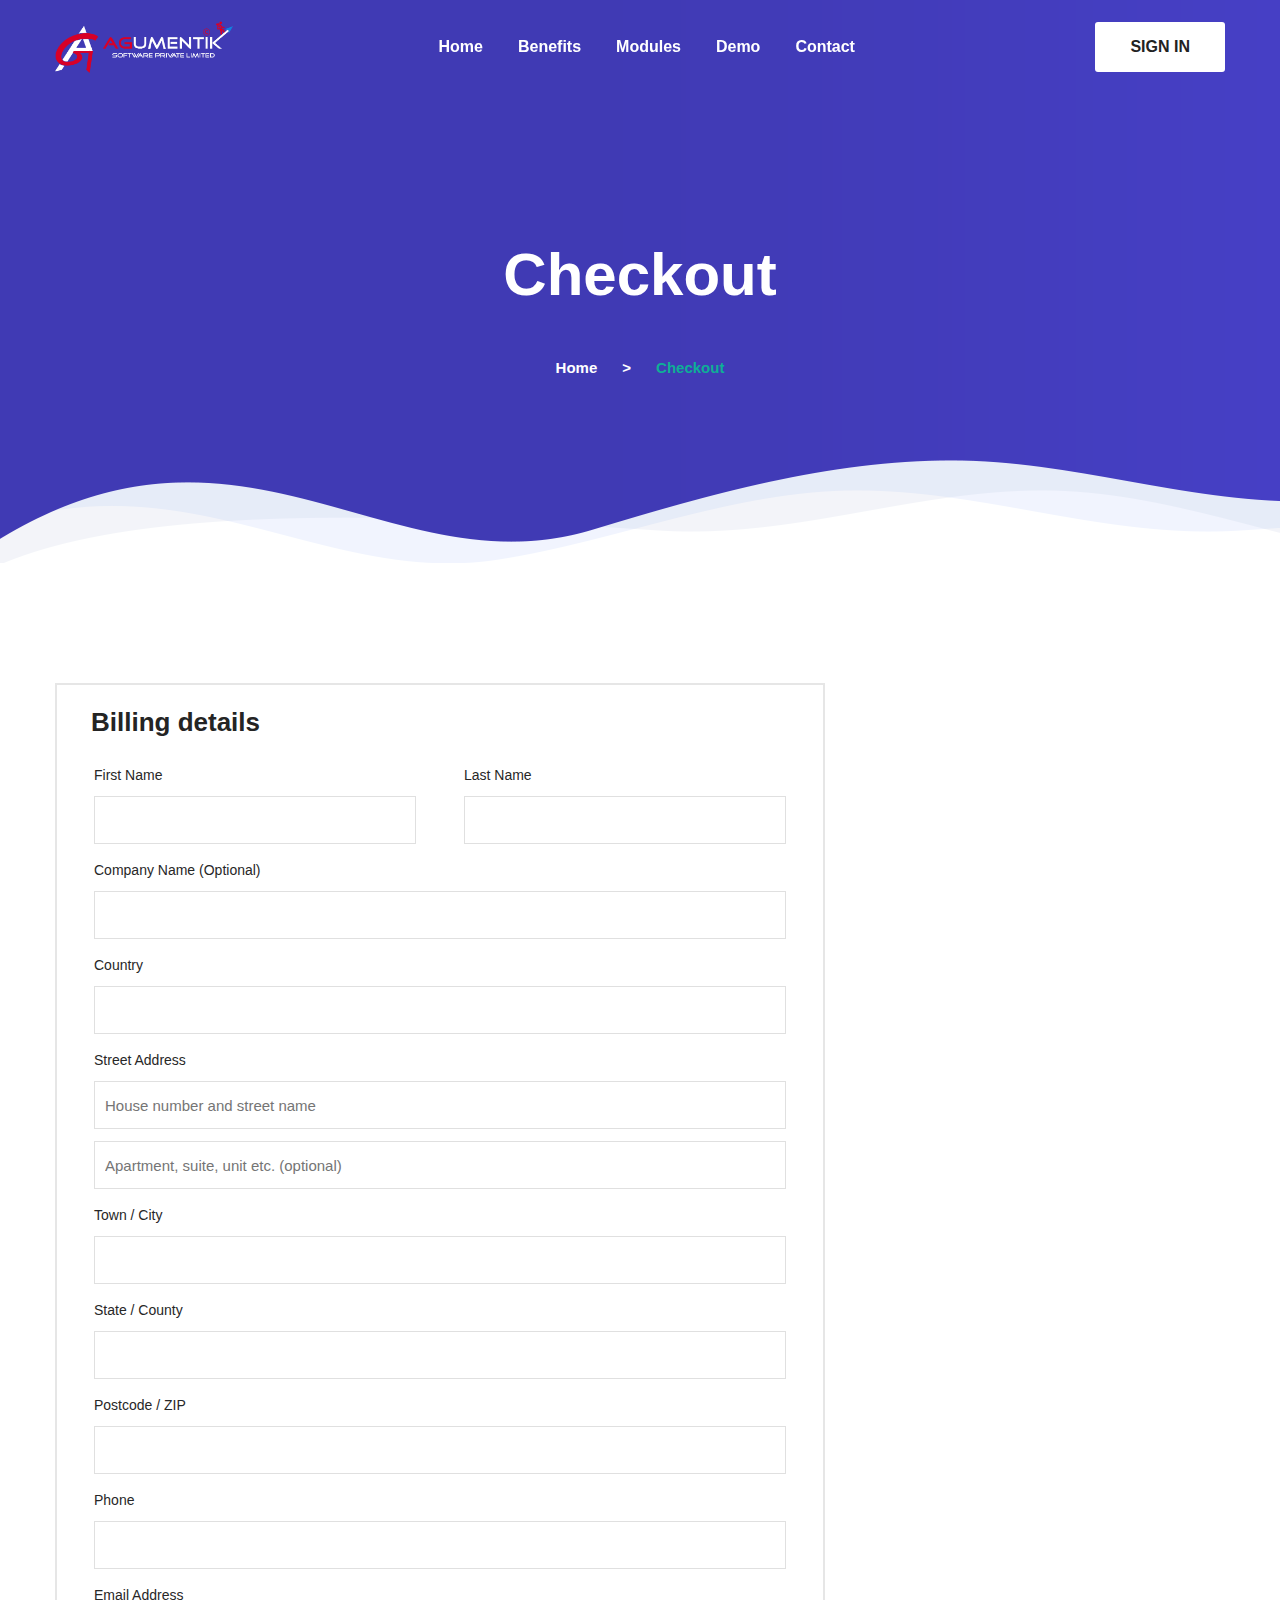
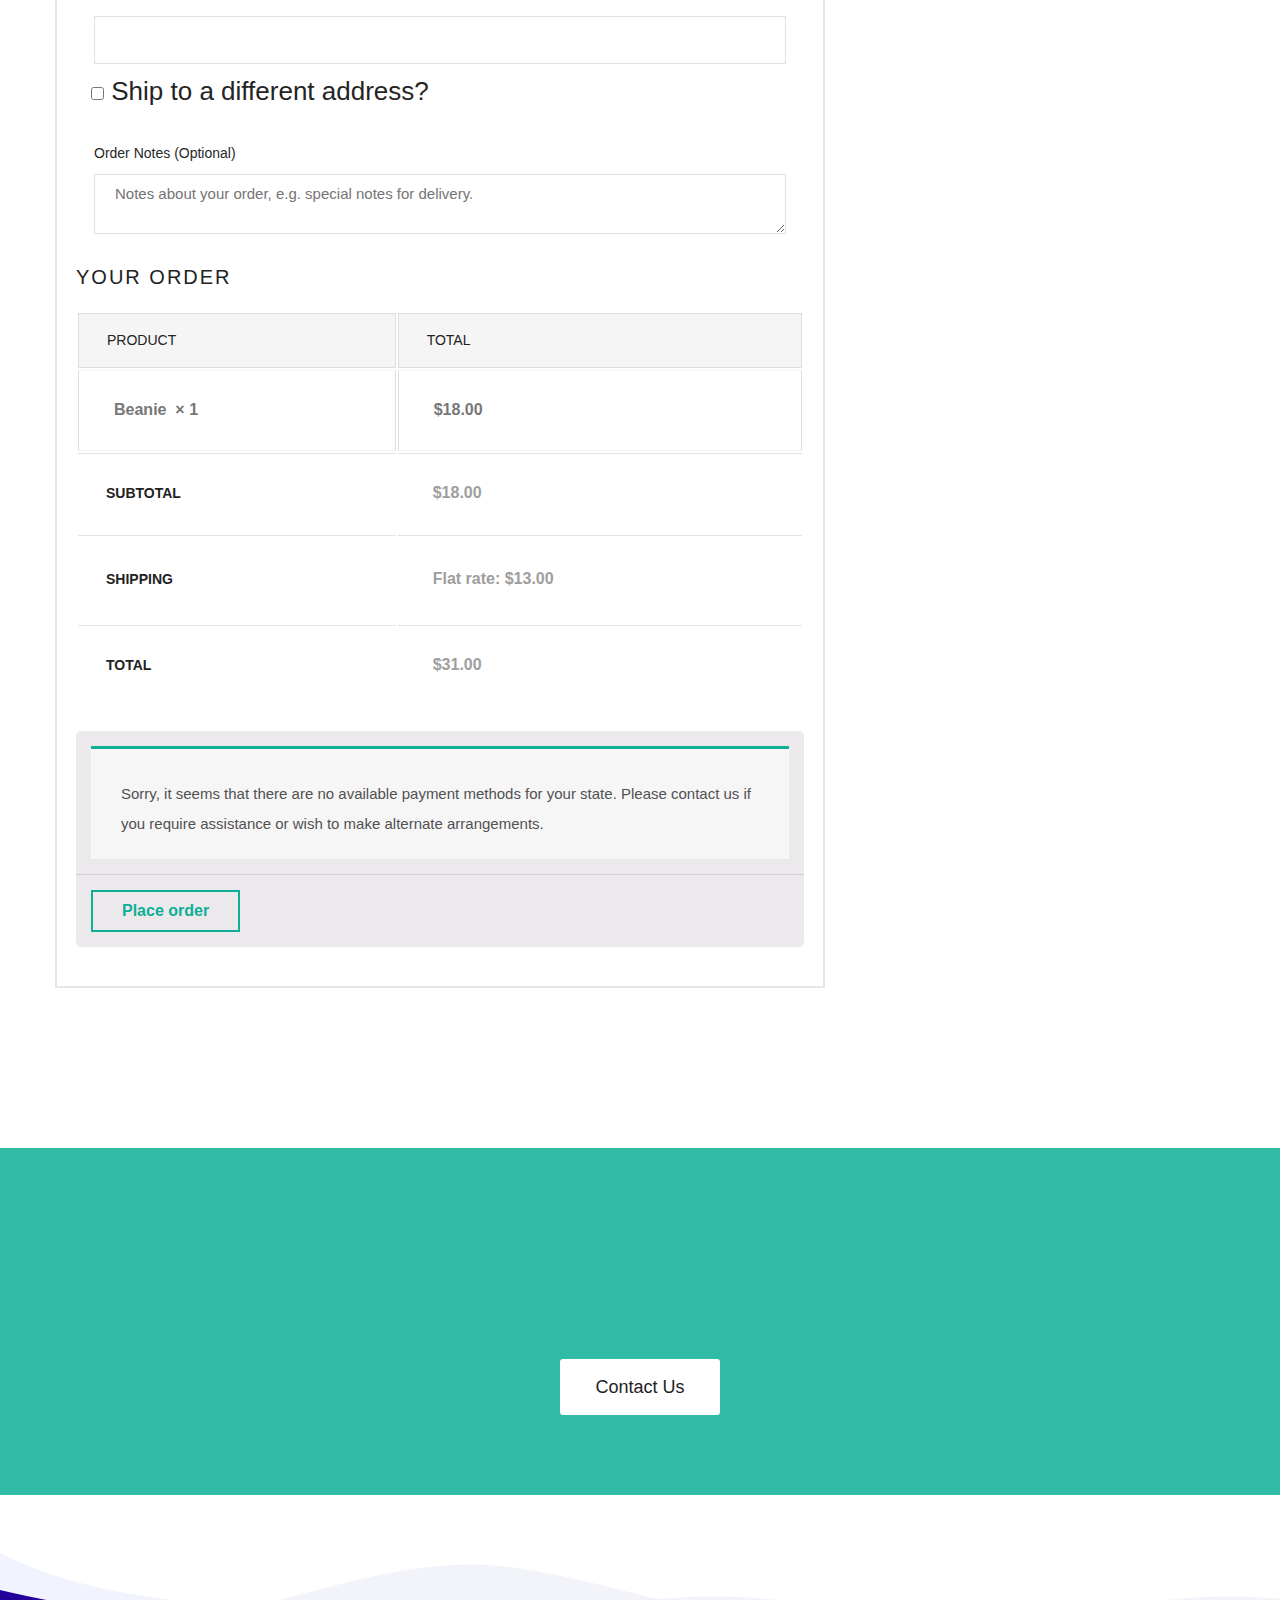
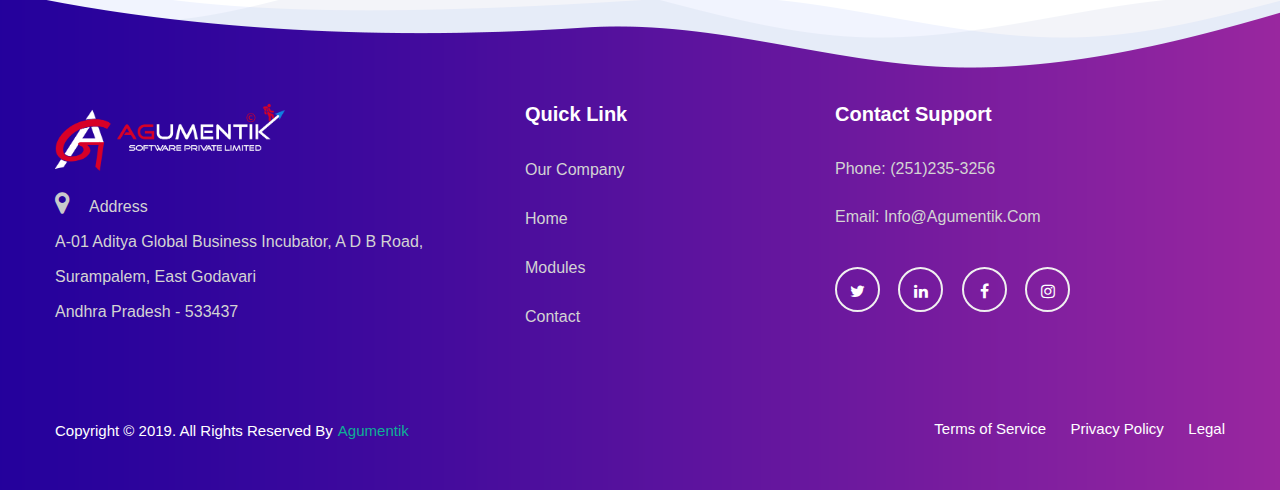
==== commit 92243e0e: "update" ====
--- a/checkout.html
+++ b/checkout.html
@@ -218,354 +218,12 @@
 																			class="">Country&nbsp;<abbr class="required"
 																				title="required">*</abbr>
 																		</label><span
-																			class="woocommerce-input-wrapper"><select
+																			class="woocommerce-input-wrapper"><input
+																				type="text" class="input-text "
 																				name="billing_country"
-																				id="billing_country"
-																				class="country_to_state country_select select2-hidden-accessible"
-																				autocomplete="country" tabindex="-1"
-																				aria-hidden="true">
-																				<option value="">Select a country…
-																				</option>
-																				<option value="AX">Åland Islands
-																				</option>
-																				<option value="AF">Afghanistan</option>
-																				<option value="AL">Albania</option>
-																				<option value="DZ">Algeria</option>
-																				<option value="AS">American Samoa
-																				</option>
-																				<option value="AD">Andorra</option>
-																				<option value="AO">Angola</option>
-																				<option value="AI">Anguilla</option>
-																				<option value="AQ">Antarctica</option>
-																				<option value="AG">Antigua and Barbuda
-																				</option>
-																				<option value="AR">Argentina</option>
-																				<option value="AM">Armenia</option>
-																				<option value="AW">Aruba</option>
-																				<option value="AU">Australia</option>
-																				<option value="AT">Austria</option>
-																				<option value="AZ">Azerbaijan</option>
-																				<option value="BS">Bahamas</option>
-																				<option value="BH">Bahrain</option>
-																				<option value="BD">Bangladesh</option>
-																				<option value="BB">Barbados</option>
-																				<option value="BY">Belarus</option>
-																				<option value="PW">Belau</option>
-																				<option value="BE">Belgium</option>
-																				<option value="BZ">Belize</option>
-																				<option value="BJ">Benin</option>
-																				<option value="BM">Bermuda</option>
-																				<option value="BT">Bhutan</option>
-																				<option value="BO">Bolivia</option>
-																				<option value="BQ">Bonaire, Saint
-																					Eustatius and Saba
-																				</option>
-																				<option value="BA">Bosnia and
-																					Herzegovina</option>
-																				<option value="BW">Botswana</option>
-																				<option value="BV">Bouvet Island
-																				</option>
-																				<option value="BR">Brazil</option>
-																				<option value="IO">British Indian Ocean
-																					Territory
-																				</option>
-																				<option value="BN">Brunei</option>
-																				<option value="BG">Bulgaria</option>
-																				<option value="BF">Burkina Faso</option>
-																				<option value="BI">Burundi</option>
-																				<option value="KH">Cambodia</option>
-																				<option value="CM">Cameroon</option>
-																				<option value="CA">Canada</option>
-																				<option value="CV">Cape Verde</option>
-																				<option value="KY">Cayman Islands
-																				</option>
-																				<option value="CF">Central African
-																					Republic</option>
-																				<option value="TD">Chad</option>
-																				<option value="CL">Chile</option>
-																				<option value="CN">China</option>
-																				<option value="CX">Christmas Island
-																				</option>
-																				<option value="CC">Cocos (Keeling)
-																					Islands</option>
-																				<option value="CO">Colombia</option>
-																				<option value="KM">Comoros</option>
-																				<option value="CG">Congo (Brazzaville)
-																				</option>
-																				<option value="CD">Congo (Kinshasa)
-																				</option>
-																				<option value="CK">Cook Islands</option>
-																				<option value="CR">Costa Rica</option>
-																				<option value="HR">Croatia</option>
-																				<option value="CU">Cuba</option>
-																				<option value="CW">Curaçao</option>
-																				<option value="CY">Cyprus</option>
-																				<option value="CZ">Czech Republic
-																				</option>
-																				<option value="DK">Denmark</option>
-																				<option value="DJ">Djibouti</option>
-																				<option value="DM">Dominica</option>
-																				<option value="DO">Dominican Republic
-																				</option>
-																				<option value="EC">Ecuador</option>
-																				<option value="EG">Egypt</option>
-																				<option value="SV">El Salvador</option>
-																				<option value="GQ">Equatorial Guinea
-																				</option>
-																				<option value="ER">Eritrea</option>
-																				<option value="EE">Estonia</option>
-																				<option value="ET">Ethiopia</option>
-																				<option value="FK">Falkland Islands
-																				</option>
-																				<option value="FO">Faroe Islands
-																				</option>
-																				<option value="FJ">Fiji</option>
-																				<option value="FI">Finland</option>
-																				<option value="FR">France</option>
-																				<option value="GF">French Guiana
-																				</option>
-																				<option value="PF">French Polynesia
-																				</option>
-																				<option value="TF">French Southern
-																					Territories
-																				</option>
-																				<option value="GA">Gabon</option>
-																				<option value="GM">Gambia</option>
-																				<option value="GE">Georgia</option>
-																				<option value="DE">Germany</option>
-																				<option value="GH">Ghana</option>
-																				<option value="GI">Gibraltar</option>
-																				<option value="GR">Greece</option>
-																				<option value="GL">Greenland</option>
-																				<option value="GD">Grenada</option>
-																				<option value="GP">Guadeloupe</option>
-																				<option value="GU">Guam</option>
-																				<option value="GT">Guatemala</option>
-																				<option value="GG">Guernsey</option>
-																				<option value="GN">Guinea</option>
-																				<option value="GW">Guinea-Bissau
-																				</option>
-																				<option value="GY">Guyana</option>
-																				<option value="HT">Haiti</option>
-																				<option value="HM">Heard Island and
-																					McDonald Islands
-																				</option>
-																				<option value="HN">Honduras</option>
-																				<option value="HK">Hong Kong</option>
-																				<option value="HU">Hungary</option>
-																				<option value="IS">Iceland</option>
-																				<option value="IN" selected="selected">
-																					India
-																				</option>
-																				<option value="ID">Indonesia</option>
-																				<option value="IR">Iran</option>
-																				<option value="IQ">Iraq</option>
-																				<option value="IE">Ireland</option>
-																				<option value="IM">Isle of Man</option>
-																				<option value="IL">Israel</option>
-																				<option value="IT">Italy</option>
-																				<option value="CI">Ivory Coast</option>
-																				<option value="JM">Jamaica</option>
-																				<option value="JP">Japan</option>
-																				<option value="JE">Jersey</option>
-																				<option value="JO">Jordan</option>
-																				<option value="KZ">Kazakhstan</option>
-																				<option value="KE">Kenya</option>
-																				<option value="KI">Kiribati</option>
-																				<option value="KW">Kuwait</option>
-																				<option value="KG">Kyrgyzstan</option>
-																				<option value="LA">Laos</option>
-																				<option value="LV">Latvia</option>
-																				<option value="LB">Lebanon</option>
-																				<option value="LS">Lesotho</option>
-																				<option value="LR">Liberia</option>
-																				<option value="LY">Libya</option>
-																				<option value="LI">Liechtenstein
-																				</option>
-																				<option value="LT">Lithuania</option>
-																				<option value="LU">Luxembourg</option>
-																				<option value="MO">Macao S.A.R., China
-																				</option>
-																				<option value="MG">Madagascar</option>
-																				<option value="MW">Malawi</option>
-																				<option value="MY">Malaysia</option>
-																				<option value="MV">Maldives</option>
-																				<option value="ML">Mali</option>
-																				<option value="MT">Malta</option>
-																				<option value="MH">Marshall Islands
-																				</option>
-																				<option value="MQ">Martinique</option>
-																				<option value="MR">Mauritania</option>
-																				<option value="MU">Mauritius</option>
-																				<option value="YT">Mayotte</option>
-																				<option value="MX">Mexico</option>
-																				<option value="FM">Micronesia</option>
-																				<option value="MD">Moldova</option>
-																				<option value="MC">Monaco</option>
-																				<option value="MN">Mongolia</option>
-																				<option value="ME">Montenegro</option>
-																				<option value="MS">Montserrat</option>
-																				<option value="MA">Morocco</option>
-																				<option value="MZ">Mozambique</option>
-																				<option value="MM">Myanmar</option>
-																				<option value="NA">Namibia</option>
-																				<option value="NR">Nauru</option>
-																				<option value="NP">Nepal</option>
-																				<option value="NL">Netherlands</option>
-																				<option value="NC">New Caledonia
-																				</option>
-																				<option value="NZ">New Zealand</option>
-																				<option value="NI">Nicaragua</option>
-																				<option value="NE">Niger</option>
-																				<option value="NG">Nigeria</option>
-																				<option value="NU">Niue</option>
-																				<option value="NF">Norfolk Island
-																				</option>
-																				<option value="KP">North Korea</option>
-																				<option value="MK">North Macedonia
-																				</option>
-																				<option value="MP">Northern Mariana
-																					Islands</option>
-																				<option value="NO">Norway</option>
-																				<option value="OM">Oman</option>
-																				<option value="PK">Pakistan</option>
-																				<option value="PS">Palestinian Territory
-																				</option>
-																				<option value="PA">Panama</option>
-																				<option value="PG">Papua New Guinea
-																				</option>
-																				<option value="PY">Paraguay</option>
-																				<option value="PE">Peru</option>
-																				<option value="PH">Philippines</option>
-																				<option value="PN">Pitcairn</option>
-																				<option value="PL">Poland</option>
-																				<option value="PT">Portugal</option>
-																				<option value="PR">Puerto Rico</option>
-																				<option value="QA">Qatar</option>
-																				<option value="RE">Reunion</option>
-																				<option value="RO">Romania</option>
-																				<option value="RU">Russia</option>
-																				<option value="RW">Rwanda</option>
-																				<option value="ST">São Tomé and Príncipe
-																				</option>
-																				<option value="BL">Saint Barthélemy
-																				</option>
-																				<option value="SH">Saint Helena</option>
-																				<option value="KN">Saint Kitts and Nevis
-																				</option>
-																				<option value="LC">Saint Lucia</option>
-																				<option value="SX">Saint Martin (Dutch
-																					part)
-																				</option>
-																				<option value="MF">Saint Martin (French
-																					part)
-																				</option>
-																				<option value="PM">Saint Pierre and
-																					Miquelon
-																				</option>
-																				<option value="VC">Saint Vincent and the
-																					Grenadines
-																				</option>
-																				<option value="WS">Samoa</option>
-																				<option value="SM">San Marino</option>
-																				<option value="SA">Saudi Arabia</option>
-																				<option value="SN">Senegal</option>
-																				<option value="RS">Serbia</option>
-																				<option value="SC">Seychelles</option>
-																				<option value="SL">Sierra Leone</option>
-																				<option value="SG">Singapore</option>
-																				<option value="SK">Slovakia</option>
-																				<option value="SI">Slovenia</option>
-																				<option value="SB">Solomon Islands
-																				</option>
-																				<option value="SO">Somalia</option>
-																				<option value="ZA">South Africa</option>
-																				<option value="GS">South
-																					Georgia/Sandwich Islands
-																				</option>
-																				<option value="KR">South Korea</option>
-																				<option value="SS">South Sudan</option>
-																				<option value="ES">Spain</option>
-																				<option value="LK">Sri Lanka</option>
-																				<option value="SD">Sudan</option>
-																				<option value="SR">Suriname</option>
-																				<option value="SJ">Svalbard and Jan
-																					Mayen</option>
-																				<option value="SZ">Swaziland</option>
-																				<option value="SE">Sweden</option>
-																				<option value="CH">Switzerland</option>
-																				<option value="SY">Syria</option>
-																				<option value="TW">Taiwan</option>
-																				<option value="TJ">Tajikistan</option>
-																				<option value="TZ">Tanzania</option>
-																				<option value="TH">Thailand</option>
-																				<option value="TL">Timor-Leste</option>
-																				<option value="TG">Togo</option>
-																				<option value="TK">Tokelau</option>
-																				<option value="TO">Tonga</option>
-																				<option value="TT">Trinidad and Tobago
-																				</option>
-																				<option value="TN">Tunisia</option>
-																				<option value="TR">Turkey</option>
-																				<option value="TM">Turkmenistan</option>
-																				<option value="TC">Turks and Caicos
-																					Islands</option>
-																				<option value="TV">Tuvalu</option>
-																				<option value="UG">Uganda</option>
-																				<option value="UA">Ukraine</option>
-																				<option value="AE">United Arab Emirates
-																				</option>
-																				<option value="GB">United Kingdom (UK)
-																				</option>
-																				<option value="US">United States (US)
-																				</option>
-																				<option value="UM">United States (US)
-																					Minor Outlying
-																					Islands</option>
-																				<option value="UY">Uruguay</option>
-																				<option value="UZ">Uzbekistan</option>
-																				<option value="VU">Vanuatu</option>
-																				<option value="VA">Vatican</option>
-																				<option value="VE">Venezuela</option>
-																				<option value="VN">Vietnam</option>
-																				<option value="VG">Virgin Islands
-																					(British)</option>
-																				<option value="VI">Virgin Islands (US)
-																				</option>
-																				<option value="WF">Wallis and Futuna
-																				</option>
-																				<option value="EH">Western Sahara
-																				</option>
-																				<option value="YE">Yemen</option>
-																				<option value="ZM">Zambia</option>
-																				<option value="ZW">Zimbabwe</option>
-																			</select><span
-																				class="select2 select2-container select2-container--default"
-																				dir="ltr" style="width: 100%;"><span
-																					class="selection"><span
-																						class="select2-selection select2-selection--single"
-																						aria-haspopup="true"
-																						aria-expanded="false"
-																						tabindex="0"
-																						aria-labelledby="select2-billing_country-container"
-																						role="combobox"><span
-																							class="select2-selection__rendered"
-																							id="select2-billing_country-container"
-																							role="textbox"
-																							aria-readonly="true"
-																							title="India">India</span><span
-																							class="select2-selection__arrow"
-																							role="presentation"><b
-																								role="presentation"></b></span></span>
-																				</span><span class="dropdown-wrapper"
-																					aria-hidden="true"></span></span>
-																			<noscript>
-																				<button type="submit"
-																					name="woocommerce_checkout_update_totals"
-																					value="Update country">Update
-																					country</button>
-																			</noscript>
-																		</span>
+																				id="billing_country" placeholder=""
+																				value=""></span>
+																		
 																	</p>
 																	<p class="form-row form-row-wide address-field validate-required"
 																		id="billing_address_1_field" data-priority="50">
@@ -616,83 +274,13 @@
 																			County&nbsp;<abbr class="required"
 																				title="required">*</abbr>
 																		</label><span
-																			class="woocommerce-input-wrapper"><select
-																				name="billing_state" id="billing_state"
-																				class="state_select select2-hidden-accessible"
-																				autocomplete="address-level1"
-																				data-placeholder="Select an option…"
-																				tabindex="-1" aria-hidden="true">
-																				<option value="">Select an option…
-																				</option>
-																				<option value="AP">Andhra Pradesh
-																				</option>
-																				<option value="AR">Arunachal Pradesh
-																				</option>
-																				<option value="AS">Assam</option>
-																				<option value="BR">Bihar</option>
-																				<option value="CT">Chhattisgarh</option>
-																				<option value="GA">Goa</option>
-																				<option value="GJ">Gujarat</option>
-																				<option value="HR">Haryana</option>
-																				<option value="HP">Himachal Pradesh
-																				</option>
-																				<option value="JK">Jammu and Kashmir
-																				</option>
-																				<option value="JH">Jharkhand</option>
-																				<option value="KA">Karnataka</option>
-																				<option value="KL">Kerala</option>
-																				<option value="MP">Madhya Pradesh
-																				</option>
-																				<option value="MH">Maharashtra</option>
-																				<option value="MN">Manipur</option>
-																				<option value="ML">Meghalaya</option>
-																				<option value="MZ">Mizoram</option>
-																				<option value="NL">Nagaland</option>
-																				<option value="OR">Orissa</option>
-																				<option value="PB">Punjab</option>
-																				<option value="RJ">Rajasthan</option>
-																				<option value="SK">Sikkim</option>
-																				<option value="TN">Tamil Nadu</option>
-																				<option value="TS">Telangana</option>
-																				<option value="TR">Tripura</option>
-																				<option value="UK">Uttarakhand</option>
-																				<option value="UP">Uttar Pradesh
-																				</option>
-																				<option value="WB">West Bengal</option>
-																				<option value="AN">Andaman and Nicobar
-																					Islands
-																				</option>
-																				<option value="CH">Chandigarh</option>
-																				<option value="DN">Dadra and Nagar
-																					Haveli</option>
-																				<option value="DD">Daman and Diu
-																				</option>
-																				<option value="DL">Delhi</option>
-																				<option value="LD">Lakshadeep</option>
-																				<option value="PY">Pondicherry
-																					(Puducherry)</option>
-																			</select><span
-																				class="select2 select2-container select2-container--default"
-																				dir="ltr" style="width: 100%;"><span
-																					class="selection"><span
-																						class="select2-selection select2-selection--single"
-																						aria-haspopup="true"
-																						aria-expanded="false"
-																						tabindex="0"
-																						aria-labelledby="select2-billing_state-container"
-																						role="combobox"><span
-																							class="select2-selection__rendered"
-																							id="select2-billing_state-container"
-																							role="textbox"
-																							aria-readonly="true"><span
-																								class="select2-selection__placeholder">Select
-																								an
-																								option…</span></span><span
-																							class="select2-selection__arrow"
-																							role="presentation"><b
-																								role="presentation"></b></span></span>
-																				</span><span class="dropdown-wrapper"
-																					aria-hidden="true"></span></span>
+																			class="woocommerce-input-wrapper">
+																			<input
+																					type="text" class="input-text "
+																					name="shipping_state"
+																					id="shipping_state" placeholder=""
+																					value=""
+																					autocomplete="address-level2">
 																		</span>
 																	</p>
 																	<p class="form-row form-row-wide address-field validate-required validate-postcode"
@@ -798,425 +386,15 @@
 																		<p class="form-row form-row-wide address-field update_totals_on_change validate-required"
 																			id="shipping_country_field"
 																			data-priority="40">
-																			<label for="shipping_country"
-																				class="">Country&nbsp;<abbr
-																					class="required"
-																					title="required">*</abbr>
-																			</label><span
-																				class="woocommerce-input-wrapper"><select
-																					name="shipping_country"
-																					id="shipping_country"
-																					class="country_to_state country_select select2-hidden-accessible"
-																					autocomplete="country" tabindex="-1"
-																					aria-hidden="true">
-																					<option value="">Select a country…
-																					</option>
-																					<option value="AX">Åland Islands
-																					</option>
-																					<option value="AF">Afghanistan
-																					</option>
-																					<option value="AL">Albania</option>
-																					<option value="DZ">Algeria</option>
-																					<option value="AS">American Samoa
-																					</option>
-																					<option value="AD">Andorra</option>
-																					<option value="AO">Angola</option>
-																					<option value="AI">Anguilla</option>
-																					<option value="AQ">Antarctica
-																					</option>
-																					<option value="AG">Antigua and
-																						Barbuda</option>
-																					<option value="AR">Argentina
-																					</option>
-																					<option value="AM">Armenia</option>
-																					<option value="AW">Aruba</option>
-																					<option value="AU">Australia
-																					</option>
-																					<option value="AT">Austria</option>
-																					<option value="AZ">Azerbaijan
-																					</option>
-																					<option value="BS">Bahamas</option>
-																					<option value="BH">Bahrain</option>
-																					<option value="BD">Bangladesh
-																					</option>
-																					<option value="BB">Barbados</option>
-																					<option value="BY">Belarus</option>
-																					<option value="PW">Belau</option>
-																					<option value="BE">Belgium</option>
-																					<option value="BZ">Belize</option>
-																					<option value="BJ">Benin</option>
-																					<option value="BM">Bermuda</option>
-																					<option value="BT">Bhutan</option>
-																					<option value="BO">Bolivia</option>
-																					<option value="BQ">Bonaire, Saint
-																						Eustatius and
-																						Saba</option>
-																					<option value="BA">Bosnia and
-																						Herzegovina
-																					</option>
-																					<option value="BW">Botswana</option>
-																					<option value="BV">Bouvet Island
-																					</option>
-																					<option value="BR">Brazil</option>
-																					<option value="IO">British Indian
-																						Ocean
-																						Territory</option>
-																					<option value="BN">Brunei</option>
-																					<option value="BG">Bulgaria</option>
-																					<option value="BF">Burkina Faso
-																					</option>
-																					<option value="BI">Burundi</option>
-																					<option value="KH">Cambodia</option>
-																					<option value="CM">Cameroon</option>
-																					<option value="CA">Canada</option>
-																					<option value="CV">Cape Verde
-																					</option>
-																					<option value="KY">Cayman Islands
-																					</option>
-																					<option value="CF">Central African
-																						Republic
-																					</option>
-																					<option value="TD">Chad</option>
-																					<option value="CL">Chile</option>
-																					<option value="CN">China</option>
-																					<option value="CX">Christmas Island
-																					</option>
-																					<option value="CC">Cocos (Keeling)
-																						Islands
-																					</option>
-																					<option value="CO">Colombia</option>
-																					<option value="KM">Comoros</option>
-																					<option value="CG">Congo
-																						(Brazzaville)</option>
-																					<option value="CD">Congo (Kinshasa)
-																					</option>
-																					<option value="CK">Cook Islands
-																					</option>
-																					<option value="CR">Costa Rica
-																					</option>
-																					<option value="HR">Croatia</option>
-																					<option value="CU">Cuba</option>
-																					<option value="CW">Curaçao</option>
-																					<option value="CY">Cyprus</option>
-																					<option value="CZ">Czech Republic
-																					</option>
-																					<option value="DK">Denmark</option>
-																					<option value="DJ">Djibouti</option>
-																					<option value="DM">Dominica</option>
-																					<option value="DO">Dominican
-																						Republic</option>
-																					<option value="EC">Ecuador</option>
-																					<option value="EG">Egypt</option>
-																					<option value="SV">El Salvador
-																					</option>
-																					<option value="GQ">Equatorial Guinea
-																					</option>
-																					<option value="ER">Eritrea</option>
-																					<option value="EE">Estonia</option>
-																					<option value="ET">Ethiopia</option>
-																					<option value="FK">Falkland Islands
-																					</option>
-																					<option value="FO">Faroe Islands
-																					</option>
-																					<option value="FJ">Fiji</option>
-																					<option value="FI">Finland</option>
-																					<option value="FR">France</option>
-																					<option value="GF">French Guiana
-																					</option>
-																					<option value="PF">French Polynesia
-																					</option>
-																					<option value="TF">French Southern
-																						Territories
-																					</option>
-																					<option value="GA">Gabon</option>
-																					<option value="GM">Gambia</option>
-																					<option value="GE">Georgia</option>
-																					<option value="DE">Germany</option>
-																					<option value="GH">Ghana</option>
-																					<option value="GI">Gibraltar
-																					</option>
-																					<option value="GR">Greece</option>
-																					<option value="GL">Greenland
-																					</option>
-																					<option value="GD">Grenada</option>
-																					<option value="GP">Guadeloupe
-																					</option>
-																					<option value="GU">Guam</option>
-																					<option value="GT">Guatemala
-																					</option>
-																					<option value="GG">Guernsey</option>
-																					<option value="GN">Guinea</option>
-																					<option value="GW">Guinea-Bissau
-																					</option>
-																					<option value="GY">Guyana</option>
-																					<option value="HT">Haiti</option>
-																					<option value="HM">Heard Island and
-																						McDonald
-																						Islands</option>
-																					<option value="HN">Honduras</option>
-																					<option value="HK">Hong Kong
-																					</option>
-																					<option value="HU">Hungary</option>
-																					<option value="IS">Iceland</option>
-																					<option value="IN"
-																						selected="selected">India
-																					</option>
-																					<option value="ID">Indonesia
-																					</option>
-																					<option value="IR">Iran</option>
-																					<option value="IQ">Iraq</option>
-																					<option value="IE">Ireland</option>
-																					<option value="IM">Isle of Man
-																					</option>
-																					<option value="IL">Israel</option>
-																					<option value="IT">Italy</option>
-																					<option value="CI">Ivory Coast
-																					</option>
-																					<option value="JM">Jamaica</option>
-																					<option value="JP">Japan</option>
-																					<option value="JE">Jersey</option>
-																					<option value="JO">Jordan</option>
-																					<option value="KZ">Kazakhstan
-																					</option>
-																					<option value="KE">Kenya</option>
-																					<option value="KI">Kiribati</option>
-																					<option value="KW">Kuwait</option>
-																					<option value="KG">Kyrgyzstan
-																					</option>
-																					<option value="LA">Laos</option>
-																					<option value="LV">Latvia</option>
-																					<option value="LB">Lebanon</option>
-																					<option value="LS">Lesotho</option>
-																					<option value="LR">Liberia</option>
-																					<option value="LY">Libya</option>
-																					<option value="LI">Liechtenstein
-																					</option>
-																					<option value="LT">Lithuania
-																					</option>
-																					<option value="LU">Luxembourg
-																					</option>
-																					<option value="MO">Macao S.A.R.,
-																						China</option>
-																					<option value="MG">Madagascar
-																					</option>
-																					<option value="MW">Malawi</option>
-																					<option value="MY">Malaysia</option>
-																					<option value="MV">Maldives</option>
-																					<option value="ML">Mali</option>
-																					<option value="MT">Malta</option>
-																					<option value="MH">Marshall Islands
-																					</option>
-																					<option value="MQ">Martinique
-																					</option>
-																					<option value="MR">Mauritania
-																					</option>
-																					<option value="MU">Mauritius
-																					</option>
-																					<option value="YT">Mayotte</option>
-																					<option value="MX">Mexico</option>
-																					<option value="FM">Micronesia
-																					</option>
-																					<option value="MD">Moldova</option>
-																					<option value="MC">Monaco</option>
-																					<option value="MN">Mongolia</option>
-																					<option value="ME">Montenegro
-																					</option>
-																					<option value="MS">Montserrat
-																					</option>
-																					<option value="MA">Morocco</option>
-																					<option value="MZ">Mozambique
-																					</option>
-																					<option value="MM">Myanmar</option>
-																					<option value="NA">Namibia</option>
-																					<option value="NR">Nauru</option>
-																					<option value="NP">Nepal</option>
-																					<option value="NL">Netherlands
-																					</option>
-																					<option value="NC">New Caledonia
-																					</option>
-																					<option value="NZ">New Zealand
-																					</option>
-																					<option value="NI">Nicaragua
-																					</option>
-																					<option value="NE">Niger</option>
-																					<option value="NG">Nigeria</option>
-																					<option value="NU">Niue</option>
-																					<option value="NF">Norfolk Island
-																					</option>
-																					<option value="KP">North Korea
-																					</option>
-																					<option value="MK">North Macedonia
-																					</option>
-																					<option value="MP">Northern Mariana
-																						Islands
-																					</option>
-																					<option value="NO">Norway</option>
-																					<option value="OM">Oman</option>
-																					<option value="PK">Pakistan</option>
-																					<option value="PS">Palestinian
-																						Territory
-																					</option>
-																					<option value="PA">Panama</option>
-																					<option value="PG">Papua New Guinea
-																					</option>
-																					<option value="PY">Paraguay</option>
-																					<option value="PE">Peru</option>
-																					<option value="PH">Philippines
-																					</option>
-																					<option value="PN">Pitcairn</option>
-																					<option value="PL">Poland</option>
-																					<option value="PT">Portugal</option>
-																					<option value="PR">Puerto Rico
-																					</option>
-																					<option value="QA">Qatar</option>
-																					<option value="RE">Reunion</option>
-																					<option value="RO">Romania</option>
-																					<option value="RU">Russia</option>
-																					<option value="RW">Rwanda</option>
-																					<option value="ST">São Tomé and
-																						Príncipe
-																					</option>
-																					<option value="BL">Saint Barthélemy
-																					</option>
-																					<option value="SH">Saint Helena
-																					</option>
-																					<option value="KN">Saint Kitts and
-																						Nevis
-																					</option>
-																					<option value="LC">Saint Lucia
-																					</option>
-																					<option value="SX">Saint Martin
-																						(Dutch part)
-																					</option>
-																					<option value="MF">Saint Martin
-																						(French part)
-																					</option>
-																					<option value="PM">Saint Pierre and
-																						Miquelon
-																					</option>
-																					<option value="VC">Saint Vincent and
-																						the
-																						Grenadines</option>
-																					<option value="WS">Samoa</option>
-																					<option value="SM">San Marino
-																					</option>
-																					<option value="SA">Saudi Arabia
-																					</option>
-																					<option value="SN">Senegal</option>
-																					<option value="RS">Serbia</option>
-																					<option value="SC">Seychelles
-																					</option>
-																					<option value="SL">Sierra Leone
-																					</option>
-																					<option value="SG">Singapore
-																					</option>
-																					<option value="SK">Slovakia</option>
-																					<option value="SI">Slovenia</option>
-																					<option value="SB">Solomon Islands
-																					</option>
-																					<option value="SO">Somalia</option>
-																					<option value="ZA">South Africa
-																					</option>
-																					<option value="GS">South
-																						Georgia/Sandwich
-																						Islands</option>
-																					<option value="KR">South Korea
-																					</option>
-																					<option value="SS">South Sudan
-																					</option>
-																					<option value="ES">Spain</option>
-																					<option value="LK">Sri Lanka
-																					</option>
-																					<option value="SD">Sudan</option>
-																					<option value="SR">Suriname</option>
-																					<option value="SJ">Svalbard and Jan
-																						Mayen
-																					</option>
-																					<option value="SZ">Swaziland
-																					</option>
-																					<option value="SE">Sweden</option>
-																					<option value="CH">Switzerland
-																					</option>
-																					<option value="SY">Syria</option>
-																					<option value="TW">Taiwan</option>
-																					<option value="TJ">Tajikistan
-																					</option>
-																					<option value="TZ">Tanzania</option>
-																					<option value="TH">Thailand</option>
-																					<option value="TL">Timor-Leste
-																					</option>
-																					<option value="TG">Togo</option>
-																					<option value="TK">Tokelau</option>
-																					<option value="TO">Tonga</option>
-																					<option value="TT">Trinidad and
-																						Tobago</option>
-																					<option value="TN">Tunisia</option>
-																					<option value="TR">Turkey</option>
-																					<option value="TM">Turkmenistan
-																					</option>
-																					<option value="TC">Turks and Caicos
-																						Islands
-																					</option>
-																					<option value="TV">Tuvalu</option>
-																					<option value="UG">Uganda</option>
-																					<option value="UA">Ukraine</option>
-																					<option value="AE">United Arab
-																						Emirates</option>
-																					<option value="GB">United Kingdom
-																						(UK)</option>
-																					<option value="US">United States
-																						(US)</option>
-																					<option value="UM">United States
-																						(US) Minor
-																						Outlying Islands</option>
-																					<option value="UY">Uruguay</option>
-																					<option value="UZ">Uzbekistan
-																					</option>
-																					<option value="VU">Vanuatu</option>
-																					<option value="VA">Vatican</option>
-																					<option value="VE">Venezuela
-																					</option>
-																					<option value="VN">Vietnam</option>
-																					<option value="VG">Virgin Islands
-																						(British)
-																					</option>
-																					<option value="VI">Virgin Islands
-																						(US)</option>
-																					<option value="WF">Wallis and Futuna
-																					</option>
-																					<option value="EH">Western Sahara
-																					</option>
-																					<option value="YE">Yemen</option>
-																					<option value="ZM">Zambia</option>
-																					<option value="ZW">Zimbabwe</option>
-																				</select><span
-																					class="select2 select2-container select2-container--default"
-																					dir="ltr" style="width: 100%;"><span
-																						class="selection"><span
-																							class="select2-selection select2-selection--single"
-																							aria-haspopup="true"
-																							aria-expanded="false"
-																							tabindex="0"
-																							aria-labelledby="select2-shipping_country-container"
-																							role="combobox"><span
-																								class="select2-selection__rendered"
-																								id="select2-shipping_country-container"
-																								role="textbox"
-																								aria-readonly="true"
-																								title="India">India</span><span
-																								class="select2-selection__arrow"
-																								role="presentation"><b
-																									role="presentation"></b></span></span>
-																					</span><span
-																						class="dropdown-wrapper"
-																						aria-hidden="true"></span></span>
-																				<noscript>
-																					<button type="submit"
-																						name="woocommerce_checkout_update_totals"
-																						value="Update country">Update
-																						country</button>
-																				</noscript>
-																			</span>
+																			<label for="billing_country"
+																			class="">Country&nbsp;<abbr class="required"
+																				title="required">*</abbr>
+																		</label><span
+																			class="woocommerce-input-wrapper"><input
+																				type="text" class="input-text "
+																				name="billing_country"
+																				id="billing_country" placeholder=""
+																				value=""></span>
 																		</p>
 																		<p class="form-row form-row-wide address-field validate-required"
 																			id="shipping_address_1_field"
@@ -1273,100 +451,13 @@
 																				County&nbsp;<abbr class="required"
 																					title="required">*</abbr>
 																			</label><span
-																				class="woocommerce-input-wrapper"><select
+																				class="woocommerce-input-wrapper"><input
+																					type="text" class="input-text "
 																					name="shipping_state"
-																					id="shipping_state"
-																					class="state_select select2-hidden-accessible"
-																					autocomplete="address-level1"
-																					data-placeholder="Select an option…"
-																					tabindex="-1" aria-hidden="true">
-																					<option value="">Select an option…
-																					</option>
-																					<option value="AP">Andhra Pradesh
-																					</option>
-																					<option value="AR">Arunachal Pradesh
-																					</option>
-																					<option value="AS">Assam</option>
-																					<option value="BR">Bihar</option>
-																					<option value="CT">Chhattisgarh
-																					</option>
-																					<option value="GA">Goa</option>
-																					<option value="GJ">Gujarat</option>
-																					<option value="HR">Haryana</option>
-																					<option value="HP">Himachal Pradesh
-																					</option>
-																					<option value="JK">Jammu and Kashmir
-																					</option>
-																					<option value="JH">Jharkhand
-																					</option>
-																					<option value="KA">Karnataka
-																					</option>
-																					<option value="KL">Kerala</option>
-																					<option value="MP">Madhya Pradesh
-																					</option>
-																					<option value="MH">Maharashtra
-																					</option>
-																					<option value="MN">Manipur</option>
-																					<option value="ML">Meghalaya
-																					</option>
-																					<option value="MZ">Mizoram</option>
-																					<option value="NL">Nagaland</option>
-																					<option value="OR">Orissa</option>
-																					<option value="PB">Punjab</option>
-																					<option value="RJ">Rajasthan
-																					</option>
-																					<option value="SK">Sikkim</option>
-																					<option value="TN">Tamil Nadu
-																					</option>
-																					<option value="TS">Telangana
-																					</option>
-																					<option value="TR">Tripura</option>
-																					<option value="UK">Uttarakhand
-																					</option>
-																					<option value="UP">Uttar Pradesh
-																					</option>
-																					<option value="WB">West Bengal
-																					</option>
-																					<option value="AN">Andaman and
-																						Nicobar Islands
-																					</option>
-																					<option value="CH">Chandigarh
-																					</option>
-																					<option value="DN">Dadra and Nagar
-																						Haveli
-																					</option>
-																					<option value="DD">Daman and Diu
-																					</option>
-																					<option value="DL">Delhi</option>
-																					<option value="LD">Lakshadeep
-																					</option>
-																					<option value="PY">Pondicherry
-																						(Puducherry)
-																					</option>
-																				</select><span
-																					class="select2 select2-container select2-container--default"
-																					dir="ltr" style="width: 100%;"><span
-																						class="selection"><span
-																							class="select2-selection select2-selection--single"
-																							aria-haspopup="true"
-																							aria-expanded="false"
-																							tabindex="0"
-																							aria-labelledby="select2-shipping_state-container"
-																							role="combobox"><span
-																								class="select2-selection__rendered"
-																								id="select2-shipping_state-container"
-																								role="textbox"
-																								aria-readonly="true"><span
-																									class="select2-selection__placeholder">Select
-																									an
-																									option…</span></span><span
-																								class="select2-selection__arrow"
-																								role="presentation"><b
-																									role="presentation"></b></span></span>
-																					</span><span
-																						class="dropdown-wrapper"
-																						aria-hidden="true"></span></span>
-																			</span>
+																					id="shipping_state" placeholder=""
+																					value=""
+																					autocomplete="address-level2">
+																					</span>
 																		</p>
 																		<p class="form-row form-row-wide address-field validate-required validate-postcode"
 																			id="shipping_postcode_field"
--- a/css/style.css
+++ b/css/style.css
@@ -10967,7 +10967,7 @@
  */
 
 :root {
-    --blue:#007bff;--indigo:#6610f2;--purple:#6f42c1;--pink:#e83e8c;--red:#dc3545;--orange:#fd7e14;--yellow:#ffc107;--green:#28a745;--teal:#20c997;--cyan:#17a2b8;--white:#fff;--gray:#6c757d;--gray-dark:#343a40;--primary:#007bff;--secondary:#6c757d;--success:#28a745;--info:#17a2b8;--warning:#ffc107;--danger:#dc3545;--light:#f8f9fa;--dark:#343a40;--breakpoint-xs:0;--breakpoint-sm:576px;--breakpoint-md:768px;--breakpoint-lg:992px;--breakpoint-xl:1200px;--font-family-sans-serif:-apple-system,BlinkMacSystemFont,"Segoe UI",Roboto,"Helvetica Neue",Arial,sans-serif,"Apple Color Emoji","Segoe UI Emoji","Segoe UI Symbol";--font-family-monospace:SFMono-Regular,Menlo,Monaco,Consolas,"Liberation Mono","Courier New",monospace}*,::after,::before{box-sizing:border-box}html{font-family:sans-serif;line-height:1.15;-webkit-text-size-adjust:100%;-ms-text-size-adjust:100%;-ms-overflow-style:scrollbar;-webkit-tap-highlight-color:transparent}@-ms-viewport{width:device-width}article,aside,figcaption,figure,footer,header,hgroup,main,nav,section{display:block}body{margin:0;font-family:-apple-system,BlinkMacSystemFont,"Segoe UI",Roboto,"Helvetica Neue",Arial,sans-serif,"Apple Color Emoji","Segoe UI Emoji","Segoe UI Symbol";font-size:1rem;font-weight:400;line-height:1.5;color:#212529;text-align:left;background-color:#fff}[tabindex="-1"]:focus{outline:0!important}hr{box-sizing:content-box;height:0;overflow:visible}h1,h2,h3,h4,h5,h6{margin-top:0;margin-bottom:.5rem}p{margin-top:0;margin-bottom:1rem}abbr[data-original-title],abbr[title]{text-decoration:underline;-webkit-text-decoration:underline dotted;text-decoration:underline dotted;cursor:help;border-bottom:0}address{margin-bottom:1rem;font-style:normal;line-height:inherit}dl,ol,ul{margin-top:0;margin-bottom:1rem}ol ol,ol ul,ul ol,ul ul{margin-bottom:0}dt{font-weight:700}dd{margin-bottom:.5rem;margin-left:0}blockquote{margin:0 0 1rem}dfn{font-style:italic}b,strong{font-weight:bolder}small{font-size:80%}sub,sup{position:relative;font-size:75%;line-height:0;vertical-align:baseline}sub{bottom:-.25em}sup{top:-.5em}a{color:#007bff;text-decoration:none;background-color:transparent;-webkit-text-decoration-skip:objects}a:hover{color:#0056b3;text-decoration:underline}a:not([href]):not([tabindex]){color:inherit;text-decoration:none}a:not([href]):not([tabindex]):focus,a:not([href]):not([tabindex]):hover{color:inherit;text-decoration:none}a:not([href]):not([tabindex]):focus{outline:0}code,kbd,pre,samp{font-family:SFMono-Regular,Menlo,Monaco,Consolas,"Liberation Mono","Courier New",monospace;font-size:1em}pre{margin-top:0;margin-bottom:1rem;overflow:auto;-ms-overflow-style:scrollbar}figure{margin:0 0 1rem}img{vertical-align:middle;border-style:none}svg:not(:root){overflow:hidden}table{border-collapse:collapse}caption{padding-top:.75rem;padding-bottom:.75rem;color:#6c757d;text-align:left;caption-side:bottom}th{text-align:inherit}label{display:inline-block;margin-bottom:.5rem}button{border-radius:0}button:focus{outline:1px dotted;outline:5px auto -webkit-focus-ring-color}button,input,optgroup,select,textarea{margin:0;font-family:inherit;font-size:inherit;line-height:inherit}button,input{overflow:visible}button,select{text-transform:none}[type=reset],[type=submit],button,html [type=button]{-webkit-appearance:button}[type=button]::-moz-focus-inner,[type=reset]::-moz-focus-inner,[type=submit]::-moz-focus-inner,button::-moz-focus-inner{padding:0;border-style:none}input[type=checkbox],input[type=radio]{box-sizing:border-box;padding:0}input[type=date],input[type=datetime-local],input[type=month],input[type=time]{-webkit-appearance:listbox}textarea{overflow:auto;resize:vertical}fieldset{min-width:0;padding:0;margin:0;border:0}legend{display:block;width:100%;max-width:100%;padding:0;margin-bottom:.5rem;font-size:1.5rem;line-height:inherit;color:inherit;white-space:normal}progress{vertical-align:baseline}[type=number]::-webkit-inner-spin-button,[type=number]::-webkit-outer-spin-button{height:auto}[type=search]{outline-offset:-2px;-webkit-appearance:none}[type=search]::-webkit-search-cancel-button,[type=search]::-webkit-search-decoration{-webkit-appearance:none}::-webkit-file-upload-button{font:inherit;-webkit-appearance:button}output{display:inline-block}summary{display:list-item;cursor:pointer}template{display:none}[hidden]{display:none!important}.h1,.h2,.h3,.h4,.h5,.h6,h1,h2,h3,h4,h5,h6{margin-bottom:.5rem;font-family:inherit;font-weight:500;line-height:1.2;color:inherit}.h1,h1{font-size:2.5rem}.h2,h2{font-size:2rem}.h3,h3{font-size:1.75rem}.h4,h4{font-size:1.5rem}.h5,h5{font-size:1.25rem}.h6,h6{font-size:1rem}.lead{font-size:1.25rem;font-weight:300}.display-1{font-size:6rem;font-weight:300;line-height:1.2}.display-2{font-size:5.5rem;font-weight:300;line-height:1.2}.display-3{font-size:4.5rem;font-weight:300;line-height:1.2}.display-4{font-size:3.5rem;font-weight:300;line-height:1.2}hr{margin-top:1rem;margin-bottom:1rem;border:0;border-top:1px solid rgba(0,0,0,.1)}.small,small{font-size:80%;font-weight:400}.mark,mark{padding:.2em;background-color:#fcf8e3}.list-unstyled{padding-left:0;list-style:none}.list-inline{padding-left:0;list-style:none}.list-inline-item{display:inline-block}.list-inline-item:not(:last-child){margin-right:.5rem}.initialism{font-size:90%;text-transform:uppercase}.blockquote{margin-bottom:1rem;font-size:1.25rem}.blockquote-footer{display:block;font-size:80%;color:#6c757d}.blockquote-footer::before{content:"\2014 \00A0"}.img-fluid{max-width:100%;height:auto}.img-thumbnail{padding:.25rem;background-color:#fff;border:1px solid #dee2e6;border-radius:.25rem;max-width:100%;height:auto}.figure{display:inline-block}.figure-img{margin-bottom:.5rem;line-height:1}.figure-caption{font-size:90%;color:#6c757d}code{font-size:87.5%;color:#e83e8c;word-break:break-word}a>code{color:inherit}kbd{padding:.2rem .4rem;font-size:87.5%;color:#fff;background-color:#212529;border-radius:.2rem}kbd kbd{padding:0;font-size:100%;font-weight:700}pre{display:block;font-size:87.5%;color:#212529}pre code{font-size:inherit;color:inherit;word-break:normal}.pre-scrollable{max-height:340px;overflow-y:scroll}.container{width:100%;padding-right:15px;padding-left:15px;margin-right:auto;margin-left:auto}@media (min-width:576px){.container{max-width:540px}}@media (min-width:768px){.container{max-width:720px}}@media (min-width:992px){.container{max-width:960px}}@media (min-width:1200px){.container{max-width:1140px}}.container-fluid{width:100%;padding-right:15px;padding-left:15px;margin-right:auto;margin-left:auto}.row{display:-ms-flexbox;display:flex;-ms-flex-wrap:wrap;flex-wrap:wrap;margin-right:-15px;margin-left:-15px}.no-gutters{margin-right:0;margin-left:0}.no-gutters>.col,.no-gutters>[class*=col-]{padding-right:0;padding-left:0}.col,.col-1,.col-10,.col-11,.col-12,.col-2,.col-3,.col-4,.col-5,.col-6,.col-7,.col-8,.col-9,.col-auto,.col-lg,.col-lg-1,.col-lg-10,.col-lg-11,.col-lg-12,.col-lg-2,.col-lg-3,.col-lg-4,.col-lg-5,.col-lg-6,.col-lg-7,.col-lg-8,.col-lg-9,.col-lg-auto,.col-md,.col-md-1,.col-md-10,.col-md-11,.col-md-12,.col-md-2,.col-md-3,.col-md-4,.col-md-5,.col-md-6,.col-md-7,.col-md-8,.col-md-9,.col-md-auto,.col-sm,.col-sm-1,.col-sm-10,.col-sm-11,.col-sm-12,.col-sm-2,.col-sm-3,.col-sm-4,.col-sm-5,.col-sm-6,.col-sm-7,.col-sm-8,.col-sm-9,.col-sm-auto,.col-xl,.col-xl-1,.col-xl-10,.col-xl-11,.col-xl-12,.col-xl-2,.col-xl-3,.col-xl-4,.col-xl-5,.col-xl-6,.col-xl-7,.col-xl-8,.col-xl-9,.col-xl-auto{position:relative;width:100%;min-height:1px;padding-right:15px;padding-left:15px}.col{-ms-flex-preferred-size:0;flex-basis:0%;-ms-flex-positive:1;flex-grow:1;max-width:100%}.col-auto{-ms-flex:0 0 auto;flex:0 0 auto;width:auto;max-width:none}.col-1{-ms-flex:0 0 8.333333%;flex:0 0 8.333333%;max-width:8.333333%}.col-2{-ms-flex:0 0 16.666667%;flex:0 0 16.666667%;max-width:16.666667%}.col-3{-ms-flex:0 0 25%;flex:0 0 25%;max-width:25%}.col-4{-ms-flex:0 0 33.333333%;flex:0 0 33.333333%;max-width:33.333333%}.col-5{-ms-flex:0 0 41.666667%;flex:0 0 41.666667%;max-width:41.666667%}.col-6{-ms-flex:0 0 50%;flex:0 0 50%;max-width:50%}.col-7{-ms-flex:0 0 58.333333%;flex:0 0 58.333333%;max-width:58.333333%}.col-8{-ms-flex:0 0 66.666667%;flex:0 0 66.666667%;max-width:66.666667%}.col-9{-ms-flex:0 0 75%;flex:0 0 75%;max-width:75%}.col-10{-ms-flex:0 0 83.333333%;flex:0 0 83.333333%;max-width:83.333333%}.col-11{-ms-flex:0 0 91.666667%;flex:0 0 91.666667%;max-width:91.666667%}.col-12{-ms-flex:0 0 100%;flex:0 0 100%;max-width:100%}.order-first{-ms-flex-order:-1;order:-1}.order-last{-ms-flex-order:13;order:13}.order-0{-ms-flex-order:0;order:0}.order-1{-ms-flex-order:1;order:1}.order-2{-ms-flex-order:2;order:2}.order-3{-ms-flex-order:3;order:3}.order-4{-ms-flex-order:4;order:4}.order-5{-ms-flex-order:5;order:5}.order-6{-ms-flex-order:6;order:6}.order-7{-ms-flex-order:7;order:7}.order-8{-ms-flex-order:8;order:8}.order-9{-ms-flex-order:9;order:9}.order-10{-ms-flex-order:10;order:10}.order-11{-ms-flex-order:11;order:11}.order-12{-ms-flex-order:12;order:12}.offset-1{margin-left:8.333333%}.offset-2{margin-left:16.666667%}.offset-3{margin-left:25%}.offset-4{margin-left:33.333333%}.offset-5{margin-left:41.666667%}.offset-6{margin-left:50%}.offset-7{margin-left:58.333333%}.offset-8{margin-left:66.666667%}.offset-9{margin-left:75%}.offset-10{margin-left:83.333333%}.offset-11{margin-left:91.666667%}@media (min-width:576px){.col-sm{-ms-flex-preferred-size:0;flex-basis:0%;-ms-flex-positive:1;flex-grow:1;max-width:100%}.col-sm-auto{-ms-flex:0 0 auto;flex:0 0 auto;width:auto;max-width:none}.col-sm-1{-ms-flex:0 0 8.333333%;flex:0 0 8.333333%;max-width:8.333333%}.col-sm-2{-ms-flex:0 0 16.666667%;flex:0 0 16.666667%;max-width:16.666667%}.col-sm-3{-ms-flex:0 0 25%;flex:0 0 25%;max-width:25%}.col-sm-4{-ms-flex:0 0 33.333333%;flex:0 0 33.333333%;max-width:33.333333%}.col-sm-5{-ms-flex:0 0 41.666667%;flex:0 0 41.666667%;max-width:41.666667%}.col-sm-6{-ms-flex:0 0 50%;flex:0 0 50%;max-width:50%}.col-sm-7{-ms-flex:0 0 58.333333%;flex:0 0 58.333333%;max-width:58.333333%}.col-sm-8{-ms-flex:0 0 66.666667%;flex:0 0 66.666667%;max-width:66.666667%}.col-sm-9{-ms-flex:0 0 75%;flex:0 0 75%;max-width:75%}.col-sm-10{-ms-flex:0 0 83.333333%;flex:0 0 83.333333%;max-width:83.333333%}.col-sm-11{-ms-flex:0 0 91.666667%;flex:0 0 91.666667%;max-width:91.666667%}.col-sm-12{-ms-flex:0 0 100%;flex:0 0 100%;max-width:100%}.order-sm-first{-ms-flex-order:-1;order:-1}.order-sm-last{-ms-flex-order:13;order:13}.order-sm-0{-ms-flex-order:0;order:0}.order-sm-1{-ms-flex-order:1;order:1}.order-sm-2{-ms-flex-order:2;order:2}.order-sm-3{-ms-flex-order:3;order:3}.order-sm-4{-ms-flex-order:4;order:4}.order-sm-5{-ms-flex-order:5;order:5}.order-sm-6{-ms-flex-order:6;order:6}.order-sm-7{-ms-flex-order:7;order:7}.order-sm-8{-ms-flex-order:8;order:8}.order-sm-9{-ms-flex-order:9;order:9}.order-sm-10{-ms-flex-order:10;order:10}.order-sm-11{-ms-flex-order:11;order:11}.order-sm-12{-ms-flex-order:12;order:12}.offset-sm-0{margin-left:0}.offset-sm-1{margin-left:8.333333%}.offset-sm-2{margin-left:16.666667%}.offset-sm-3{margin-left:25%}.offset-sm-4{margin-left:33.333333%}.offset-sm-5{margin-left:41.666667%}.offset-sm-6{margin-left:50%}.offset-sm-7{margin-left:58.333333%}.offset-sm-8{margin-left:66.666667%}.offset-sm-9{margin-left:75%}.offset-sm-10{margin-left:83.333333%}.offset-sm-11{margin-left:91.666667%}}@media (min-width:768px){.col-md{-ms-flex-preferred-size:0;flex-basis:0%;-ms-flex-positive:1;flex-grow:1;max-width:100%}.col-md-auto{-ms-flex:0 0 auto;flex:0 0 auto;width:auto;max-width:none}.col-md-1{-ms-flex:0 0 8.333333%;flex:0 0 8.333333%;max-width:8.333333%}.col-md-2{-ms-flex:0 0 16.666667%;flex:0 0 16.666667%;max-width:16.666667%}.col-md-3{-ms-flex:0 0 25%;flex:0 0 25%;max-width:25%}.col-md-4{-ms-flex:0 0 33.333333%;flex:0 0 33.333333%;max-width:33.333333%}.col-md-5{-ms-flex:0 0 41.666667%;flex:0 0 41.666667%;max-width:41.666667%}.col-md-6{-ms-flex:0 0 50%;flex:0 0 50%;max-width:50%}.col-md-7{-ms-flex:0 0 58.333333%;flex:0 0 58.333333%;max-width:58.333333%}.col-md-8{-ms-flex:0 0 66.666667%;flex:0 0 66.666667%;max-width:66.666667%}.col-md-9{-ms-flex:0 0 75%;flex:0 0 75%;max-width:75%}.col-md-10{-ms-flex:0 0 83.333333%;flex:0 0 83.333333%;max-width:83.333333%}.col-md-11{-ms-flex:0 0 91.666667%;flex:0 0 91.666667%;max-width:91.666667%}.col-md-12{-ms-flex:0 0 100%;flex:0 0 100%;max-width:100%}.order-md-first{-ms-flex-order:-1;order:-1}.order-md-last{-ms-flex-order:13;order:13}.order-md-0{-ms-flex-order:0;order:0}.order-md-1{-ms-flex-order:1;order:1}.order-md-2{-ms-flex-order:2;order:2}.order-md-3{-ms-flex-order:3;order:3}.order-md-4{-ms-flex-order:4;order:4}.order-md-5{-ms-flex-order:5;order:5}.order-md-6{-ms-flex-order:6;order:6}.order-md-7{-ms-flex-order:7;order:7}.order-md-8{-ms-flex-order:8;order:8}.order-md-9{-ms-flex-order:9;order:9}.order-md-10{-ms-flex-order:10;order:10}.order-md-11{-ms-flex-order:11;order:11}.order-md-12{-ms-flex-order:12;order:12}.offset-md-0{margin-left:0}.offset-md-1{margin-left:8.333333%}.offset-md-2{margin-left:16.666667%}.offset-md-3{margin-left:25%}.offset-md-4{margin-left:33.333333%}.offset-md-5{margin-left:41.666667%}.offset-md-6{margin-left:50%}.offset-md-7{margin-left:58.333333%}.offset-md-8{margin-left:66.666667%}.offset-md-9{margin-left:75%}.offset-md-10{margin-left:83.333333%}.offset-md-11{margin-left:91.666667%}}@media (min-width:992px){.col-lg{-ms-flex-preferred-size:0;flex-basis:0%;-ms-flex-positive:1;flex-grow:1;max-width:100%}.col-lg-auto{-ms-flex:0 0 auto;flex:0 0 auto;width:auto;max-width:none}.col-lg-1{-ms-flex:0 0 8.333333%;flex:0 0 8.333333%;max-width:8.333333%}.col-lg-2{-ms-flex:0 0 16.666667%;flex:0 0 16.666667%;max-width:16.666667%}.col-lg-3{-ms-flex:0 0 25%;flex:0 0 25%;max-width:25%}.col-lg-4{-ms-flex:0 0 33.333333%;flex:0 0 33.333333%;max-width:33.333333%}.col-lg-5{-ms-flex:0 0 41.666667%;flex:0 0 41.666667%;max-width:41.666667%}.col-lg-6{-ms-flex:0 0 50%;flex:0 0 50%;max-width:50%}.col-lg-7{-ms-flex:0 0 58.333333%;flex:0 0 58.333333%;max-width:58.333333%}.col-lg-8{-ms-flex:0 0 66.666667%;flex:0 0 66.666667%;max-width:66.666667%}.col-lg-9{-ms-flex:0 0 75%;flex:0 0 75%;max-width:75%}.col-lg-10{-ms-flex:0 0 83.333333%;flex:0 0 83.333333%;max-width:83.333333%}.col-lg-11{-ms-flex:0 0 91.666667%;flex:0 0 91.666667%;max-width:91.666667%}.col-lg-12{-ms-flex:0 0 100%;flex:0 0 100%;max-width:100%}.order-lg-first{-ms-flex-order:-1;order:-1}.order-lg-last{-ms-flex-order:13;order:13}.order-lg-0{-ms-flex-order:0;order:0}.order-lg-1{-ms-flex-order:1;order:1}.order-lg-2{-ms-flex-order:2;order:2}.order-lg-3{-ms-flex-order:3;order:3}.order-lg-4{-ms-flex-order:4;order:4}.order-lg-5{-ms-flex-order:5;order:5}.order-lg-6{-ms-flex-order:6;order:6}.order-lg-7{-ms-flex-order:7;order:7}.order-lg-8{-ms-flex-order:8;order:8}.order-lg-9{-ms-flex-order:9;order:9}.order-lg-10{-ms-flex-order:10;order:10}.order-lg-11{-ms-flex-order:11;order:11}.order-lg-12{-ms-flex-order:12;order:12}.offset-lg-0{margin-left:0}.offset-lg-1{margin-left:8.333333%}.offset-lg-2{margin-left:16.666667%}.offset-lg-3{margin-left:25%}.offset-lg-4{margin-left:33.333333%}.offset-lg-5{margin-left:41.666667%}.offset-lg-6{margin-left:50%}.offset-lg-7{margin-left:58.333333%}.offset-lg-8{margin-left:66.666667%}.offset-lg-9{margin-left:75%}.offset-lg-10{margin-left:83.333333%}.offset-lg-11{margin-left:91.666667%}}@media (min-width:1200px){.col-xl{-ms-flex-preferred-size:0;flex-basis:0%;-ms-flex-positive:1;flex-grow:1;max-width:100%}.col-xl-auto{-ms-flex:0 0 auto;flex:0 0 auto;width:auto;max-width:none}.col-xl-1{-ms-flex:0 0 8.333333%;flex:0 0 8.333333%;max-width:8.333333%}.col-xl-2{-ms-flex:0 0 16.666667%;flex:0 0 16.666667%;max-width:16.666667%}.col-xl-3{-ms-flex:0 0 25%;flex:0 0 25%;max-width:25%}.col-xl-4{-ms-flex:0 0 33.333333%;flex:0 0 33.333333%;max-width:33.333333%}.col-xl-5{-ms-flex:0 0 41.666667%;flex:0 0 41.666667%;max-width:41.666667%}.col-xl-6{-ms-flex:0 0 50%;flex:0 0 50%;max-width:50%}.col-xl-7{-ms-flex:0 0 58.333333%;flex:0 0 58.333333%;max-width:58.333333%}.col-xl-8{-ms-flex:0 0 66.666667%;flex:0 0 66.666667%;max-width:66.666667%}.col-xl-9{-ms-flex:0 0 75%;flex:0 0 75%;max-width:75%}.col-xl-10{-ms-flex:0 0 83.333333%;flex:0 0 83.333333%;max-width:83.333333%}.col-xl-11{-ms-flex:0 0 91.666667%;flex:0 0 91.666667%;max-width:91.666667%}.col-xl-12{-ms-flex:0 0 100%;flex:0 0 100%;max-width:100%}.order-xl-first{-ms-flex-order:-1;order:-1}.order-xl-last{-ms-flex-order:13;order:13}.order-xl-0{-ms-flex-order:0;order:0}.order-xl-1{-ms-flex-order:1;order:1}.order-xl-2{-ms-flex-order:2;order:2}.order-xl-3{-ms-flex-order:3;order:3}.order-xl-4{-ms-flex-order:4;order:4}.order-xl-5{-ms-flex-order:5;order:5}.order-xl-6{-ms-flex-order:6;order:6}.order-xl-7{-ms-flex-order:7;order:7}.order-xl-8{-ms-flex-order:8;order:8}.order-xl-9{-ms-flex-order:9;order:9}.order-xl-10{-ms-flex-order:10;order:10}.order-xl-11{-ms-flex-order:11;order:11}.order-xl-12{-ms-flex-order:12;order:12}.offset-xl-0{margin-left:0}.offset-xl-1{margin-left:8.333333%}.offset-xl-2{margin-left:16.666667%}.offset-xl-3{margin-left:25%}.offset-xl-4{margin-left:33.333333%}.offset-xl-5{margin-left:41.666667%}.offset-xl-6{margin-left:50%}.offset-xl-7{margin-left:58.333333%}.offset-xl-8{margin-left:66.666667%}.offset-xl-9{margin-left:75%}.offset-xl-10{margin-left:83.333333%}.offset-xl-11{margin-left:91.666667%}}.table{width:100%;max-width:100%;margin-bottom:1rem;background-color:transparent}.table td,.table th{padding:.75rem;vertical-align:top;border-top:1px solid #dee2e6}.table thead th{vertical-align:bottom;border-bottom:2px solid #dee2e6}.table tbody+tbody{border-top:2px solid #dee2e6}.table .table{background-color:#fff}.table-sm td,.table-sm th{padding:.3rem}.table-bordered{border:1px solid #dee2e6}.table-bordered td,.table-bordered th{border:1px solid #dee2e6}.table-bordered thead td,.table-bordered thead th{border-bottom-width:2px}.table-borderless tbody+tbody,.table-borderless td,.table-borderless th,.table-borderless thead th{border:0}.table-striped tbody tr:nth-of-type(odd){background-color:rgba(0,0,0,.05)}.table-hover tbody tr:hover{background-color:rgba(0,0,0,.075)}.table-primary,.table-primary>td,.table-primary>th{background-color:#b8daff}.table-hover .table-primary:hover{background-color:#9fcdff}.table-hover .table-primary:hover>td,.table-hover .table-primary:hover>th{background-color:#9fcdff}.table-secondary,.table-secondary>td,.table-secondary>th{background-color:#d6d8db}.table-hover .table-secondary:hover{background-color:#c8cbcf}.table-hover .table-secondary:hover>td,.table-hover .table-secondary:hover>th{background-color:#c8cbcf}.table-success,.table-success>td,.table-success>th{background-color:#c3e6cb}.table-hover .table-success:hover{background-color:#b1dfbb}.table-hover .table-success:hover>td,.table-hover .table-success:hover>th{background-color:#b1dfbb}.table-info,.table-info>td,.table-info>th{background-color:#bee5eb}.table-hover .table-info:hover{background-color:#abdde5}.table-hover .table-info:hover>td,.table-hover .table-info:hover>th{background-color:#abdde5}.table-warning,.table-warning>td,.table-warning>th{background-color:#ffeeba}.table-hover .table-warning:hover{background-color:#ffe8a1}.table-hover .table-warning:hover>td,.table-hover .table-warning:hover>th{background-color:#ffe8a1}.table-danger,.table-danger>td,.table-danger>th{background-color:#f5c6cb}.table-hover .table-danger:hover{background-color:#f1b0b7}.table-hover .table-danger:hover>td,.table-hover .table-danger:hover>th{background-color:#f1b0b7}.table-light,.table-light>td,.table-light>th{background-color:#fdfdfe}.table-hover .table-light:hover{background-color:#ececf6}.table-hover .table-light:hover>td,.table-hover .table-light:hover>th{background-color:#ececf6}.table-dark,.table-dark>td,.table-dark>th{background-color:#c6c8ca}.table-hover .table-dark:hover{background-color:#b9bbbe}.table-hover .table-dark:hover>td,.table-hover .table-dark:hover>th{background-color:#b9bbbe}.table-active,.table-active>td,.table-active>th{background-color:rgba(0,0,0,.075)}.table-hover .table-active:hover{background-color:rgba(0,0,0,.075)}.table-hover .table-active:hover>td,.table-hover .table-active:hover>th{background-color:rgba(0,0,0,.075)}.table .thead-dark th{color:#fff;background-color:#212529;border-color:#32383e}.table .thead-light th{color:#495057;background-color:#e9ecef;border-color:#dee2e6}.table-dark{color:#fff;background-color:#212529}.table-dark td,.table-dark th,.table-dark thead th{border-color:#32383e}.table-dark.table-bordered{border:0}.table-dark.table-striped tbody tr:nth-of-type(odd){background-color:rgba(255,255,255,.05)}.table-dark.table-hover tbody tr:hover{background-color:rgba(255,255,255,.075)}@media (max-width:575.98px){.table-responsive-sm{display:block;width:100%;overflow-x:auto;-webkit-overflow-scrolling:touch;-ms-overflow-style:-ms-autohiding-scrollbar}.table-responsive-sm>.table-bordered{border:0}}@media (max-width:767.98px){.table-responsive-md{display:block;width:100%;overflow-x:auto;-webkit-overflow-scrolling:touch;-ms-overflow-style:-ms-autohiding-scrollbar}.table-responsive-md>.table-bordered{border:0}}@media (max-width:991.98px){.table-responsive-lg{display:block;width:100%;overflow-x:auto;-webkit-overflow-scrolling:touch;-ms-overflow-style:-ms-autohiding-scrollbar}.table-responsive-lg>.table-bordered{border:0}}@media (max-width:1199.98px){.table-responsive-xl{display:block;width:100%;overflow-x:auto;-webkit-overflow-scrolling:touch;-ms-overflow-style:-ms-autohiding-scrollbar}.table-responsive-xl>.table-bordered{border:0}}.table-responsive{display:block;width:100%;overflow-x:auto;-webkit-overflow-scrolling:touch;-ms-overflow-style:-ms-autohiding-scrollbar}.table-responsive>.table-bordered{border:0}.form-control{display:block;width:100%;padding:.375rem .75rem;font-size:1rem;line-height:1.5;color:#495057;background-color:#fff;background-clip:padding-box;border:1px solid #ced4da;border-radius:.25rem;transition:border-color .15s ease-in-out,box-shadow .15s ease-in-out}@media screen and (prefers-reduced-motion:reduce){.form-control{transition:none}}.form-control::-ms-expand{background-color:transparent;border:0}.form-control:focus{color:#495057;background-color:#fff;border-color:#80bdff;outline:0;box-shadow:0 0 0 .2rem rgba(0,123,255,.25)}.form-control::-webkit-input-placeholder{color:#6c757d;opacity:1}.form-control::-moz-placeholder{color:#6c757d;opacity:1}.form-control:-ms-input-placeholder{color:#6c757d;opacity:1}.form-control::-ms-input-placeholder{color:#6c757d;opacity:1}.form-control::placeholder{color:#6c757d;opacity:1}.form-control:disabled,.form-control[readonly]{background-color:#e9ecef;opacity:1}select.form-control:not([size]):not([multiple]){height:calc(2.25rem + 2px)}select.form-control:focus::-ms-value{color:#495057;background-color:#fff}.form-control-file,.form-control-range{display:block;width:100%}.col-form-label{padding-top:calc(.375rem + 1px);padding-bottom:calc(.375rem + 1px);margin-bottom:0;font-size:inherit;line-height:1.5}.col-form-label-lg{padding-top:calc(.5rem + 1px);padding-bottom:calc(.5rem + 1px);font-size:1.25rem;line-height:1.5}.col-form-label-sm{padding-top:calc(.25rem + 1px);padding-bottom:calc(.25rem + 1px);font-size:.875rem;line-height:1.5}.form-control-plaintext{display:block;width:100%;padding-top:.375rem;padding-bottom:.375rem;margin-bottom:0;line-height:1.5;color:#212529;background-color:transparent;border:solid transparent;border-width:1px 0}.form-control-plaintext.form-control-lg,.form-control-plaintext.form-control-sm,.input-group-lg>.form-control-plaintext.form-control,.input-group-lg>.input-group-append>.form-control-plaintext.btn,.input-group-lg>.input-group-append>.form-control-plaintext.input-group-text,.input-group-lg>.input-group-prepend>.form-control-plaintext.btn,.input-group-lg>.input-group-prepend>.form-control-plaintext.input-group-text,.input-group-sm>.form-control-plaintext.form-control,.input-group-sm>.input-group-append>.form-control-plaintext.btn,.input-group-sm>.input-group-append>.form-control-plaintext.input-group-text,.input-group-sm>.input-group-prepend>.form-control-plaintext.btn,.input-group-sm>.input-group-prepend>.form-control-plaintext.input-group-text{padding-right:0;padding-left:0}.form-control-sm,.input-group-sm>.form-control,.input-group-sm>.input-group-append>.btn,.input-group-sm>.input-group-append>.input-group-text,.input-group-sm>.input-group-prepend>.btn,.input-group-sm>.input-group-prepend>.input-group-text{padding:.25rem .5rem;font-size:.875rem;line-height:1.5;border-radius:.2rem}.input-group-sm>.input-group-append>select.btn:not([size]):not([multiple]),.input-group-sm>.input-group-append>select.input-group-text:not([size]):not([multiple]),.input-group-sm>.input-group-prepend>select.btn:not([size]):not([multiple]),.input-group-sm>.input-group-prepend>select.input-group-text:not([size]):not([multiple]),.input-group-sm>select.form-control:not([size]):not([multiple]),select.form-control-sm:not([size]):not([multiple]){height:calc(1.8125rem + 2px)}.form-control-lg,.input-group-lg>.form-control,.input-group-lg>.input-group-append>.btn,.input-group-lg>.input-group-append>.input-group-text,.input-group-lg>.input-group-prepend>.btn,.input-group-lg>.input-group-prepend>.input-group-text{padding:.5rem 1rem;font-size:1.25rem;line-height:1.5;border-radius:.3rem}.input-group-lg>.input-group-append>select.btn:not([size]):not([multiple]),.input-group-lg>.input-group-append>select.input-group-text:not([size]):not([multiple]),.input-group-lg>.input-group-prepend>select.btn:not([size]):not([multiple]),.input-group-lg>.input-group-prepend>select.input-group-text:not([size]):not([multiple]),.input-group-lg>select.form-control:not([size]):not([multiple]),select.form-control-lg:not([size]):not([multiple]){height:calc(2.875rem + 2px)}.form-group{margin-bottom:1rem}.form-text{display:block;margin-top:.25rem}.form-row{display:-ms-flexbox;display:flex;-ms-flex-wrap:wrap;flex-wrap:wrap;margin-right:-5px;margin-left:-5px}.form-row>.col,.form-row>[class*=col-]{padding-right:5px;padding-left:5px}.form-check{position:relative;display:block;padding-left:1.25rem}.form-check-input{position:absolute;margin-top:.3rem;margin-left:-1.25rem}.form-check-input:disabled~.form-check-label{color:#6c757d}.form-check-label{margin-bottom:0}.form-check-inline{display:-ms-inline-flexbox;display:inline-flex;-ms-flex-align:center;align-items:center;padding-left:0;margin-right:.75rem}.form-check-inline .form-check-input{position:static;margin-top:0;margin-right:.3125rem;margin-left:0}.valid-feedback{display:none;width:100%;margin-top:.25rem;font-size:80%;color:#28a745}.valid-tooltip{position:absolute;top:100%;z-index:5;display:none;max-width:100%;padding:.5rem;margin-top:.1rem;font-size:.875rem;line-height:1;color:#fff;background-color:rgba(40,167,69,.8);border-radius:.2rem}.custom-select.is-valid,.form-control.is-valid,.was-validated .custom-select:valid,.was-validated .form-control:valid{border-color:#28a745}.custom-select.is-valid:focus,.form-control.is-valid:focus,.was-validated .custom-select:valid:focus,.was-validated .form-control:valid:focus{border-color:#28a745;box-shadow:0 0 0 .2rem rgba(40,167,69,.25)}.custom-select.is-valid~.valid-feedback,.custom-select.is-valid~.valid-tooltip,.form-control.is-valid~.valid-feedback,.form-control.is-valid~.valid-tooltip,.was-validated .custom-select:valid~.valid-feedback,.was-validated .custom-select:valid~.valid-tooltip,.was-validated .form-control:valid~.valid-feedback,.was-validated .form-control:valid~.valid-tooltip{display:block}.form-control-file.is-valid~.valid-feedback,.form-control-file.is-valid~.valid-tooltip,.was-validated .form-control-file:valid~.valid-feedback,.was-validated .form-control-file:valid~.valid-tooltip{display:block}.form-check-input.is-valid~.form-check-label,.was-validated .form-check-input:valid~.form-check-label{color:#28a745}.form-check-input.is-valid~.valid-feedback,.form-check-input.is-valid~.valid-tooltip,.was-validated .form-check-input:valid~.valid-feedback,.was-validated .form-check-input:valid~.valid-tooltip{display:block}.custom-control-input.is-valid~.custom-control-label,.was-validated .custom-control-input:valid~.custom-control-label{color:#28a745}.custom-control-input.is-valid~.custom-control-label::before,.was-validated .custom-control-input:valid~.custom-control-label::before{background-color:#71dd8a}.custom-control-input.is-valid~.valid-feedback,.custom-control-input.is-valid~.valid-tooltip,.was-validated .custom-control-input:valid~.valid-feedback,.was-validated .custom-control-input:valid~.valid-tooltip{display:block}.custom-control-input.is-valid:checked~.custom-control-label::before,.was-validated .custom-control-input:valid:checked~.custom-control-label::before{background-color:#34ce57}.custom-control-input.is-valid:focus~.custom-control-label::before,.was-validated .custom-control-input:valid:focus~.custom-control-label::before{box-shadow:0 0 0 1px #fff,0 0 0 .2rem rgba(40,167,69,.25)}.custom-file-input.is-valid~.custom-file-label,.was-validated .custom-file-input:valid~.custom-file-label{border-color:#28a745}.custom-file-input.is-valid~.custom-file-label::before,.was-validated .custom-file-input:valid~.custom-file-label::before{border-color:inherit}.custom-file-input.is-valid~.valid-feedback,.custom-file-input.is-valid~.valid-tooltip,.was-validated .custom-file-input:valid~.valid-feedback,.was-validated .custom-file-input:valid~.valid-tooltip{display:block}.custom-file-input.is-valid:focus~.custom-file-label,.was-validated .custom-file-input:valid:focus~.custom-file-label{box-shadow:0 0 0 .2rem rgba(40,167,69,.25)}.invalid-feedback{display:none;width:100%;margin-top:.25rem;font-size:80%;color:#dc3545}.invalid-tooltip{position:absolute;top:100%;z-index:5;display:none;max-width:100%;padding:.5rem;margin-top:.1rem;font-size:.875rem;line-height:1;color:#fff;background-color:rgba(220,53,69,.8);border-radius:.2rem}.custom-select.is-invalid,.form-control.is-invalid,.was-validated .custom-select:invalid,.was-validated .form-control:invalid{border-color:#dc3545}.custom-select.is-invalid:focus,.form-control.is-invalid:focus,.was-validated .custom-select:invalid:focus,.was-validated .form-control:invalid:focus{border-color:#dc3545;box-shadow:0 0 0 .2rem rgba(220,53,69,.25)}.custom-select.is-invalid~.invalid-feedback,.custom-select.is-invalid~.invalid-tooltip,.form-control.is-invalid~.invalid-feedback,.form-control.is-invalid~.invalid-tooltip,.was-validated .custom-select:invalid~.invalid-feedback,.was-validated .custom-select:invalid~.invalid-tooltip,.was-validated .form-control:invalid~.invalid-feedback,.was-validated .form-control:invalid~.invalid-tooltip{display:block}.form-control-file.is-invalid~.invalid-feedback,.form-control-file.is-invalid~.invalid-tooltip,.was-validated .form-control-file:invalid~.invalid-feedback,.was-validated .form-control-file:invalid~.invalid-tooltip{display:block}.form-check-input.is-invalid~.form-check-label,.was-validated .form-check-input:invalid~.form-check-label{color:#dc3545}.form-check-input.is-invalid~.invalid-feedback,.form-check-input.is-invalid~.invalid-tooltip,.was-validated .form-check-input:invalid~.invalid-feedback,.was-validated .form-check-input:invalid~.invalid-tooltip{display:block}.custom-control-input.is-invalid~.custom-control-label,.was-validated .custom-control-input:invalid~.custom-control-label{color:#dc3545}.custom-control-input.is-invalid~.custom-control-label::before,.was-validated .custom-control-input:invalid~.custom-control-label::before{background-color:#efa2a9}.custom-control-input.is-invalid~.invalid-feedback,.custom-control-input.is-invalid~.invalid-tooltip,.was-validated .custom-control-input:invalid~.invalid-feedback,.was-validated .custom-control-input:invalid~.invalid-tooltip{display:block}.custom-control-input.is-invalid:checked~.custom-control-label::before,.was-validated .custom-control-input:invalid:checked~.custom-control-label::before{background-color:#e4606d}.custom-control-input.is-invalid:focus~.custom-control-label::before,.was-validated .custom-control-input:invalid:focus~.custom-control-label::before{box-shadow:0 0 0 1px #fff,0 0 0 .2rem rgba(220,53,69,.25)}.custom-file-input.is-invalid~.custom-file-label,.was-validated .custom-file-input:invalid~.custom-file-label{border-color:#dc3545}.custom-file-input.is-invalid~.custom-file-label::before,.was-validated .custom-file-input:invalid~.custom-file-label::before{border-color:inherit}.custom-file-input.is-invalid~.invalid-feedback,.custom-file-input.is-invalid~.invalid-tooltip,.was-validated .custom-file-input:invalid~.invalid-feedback,.was-validated .custom-file-input:invalid~.invalid-tooltip{display:block}.custom-file-input.is-invalid:focus~.custom-file-label,.was-validated .custom-file-input:invalid:focus~.custom-file-label{box-shadow:0 0 0 .2rem rgba(220,53,69,.25)}.form-inline{display:-ms-flexbox;display:flex;-ms-flex-flow:row wrap;flex-flow:row wrap;-ms-flex-align:center;align-items:center}.form-inline .form-check{width:100%}@media (min-width:576px){.form-inline label{display:-ms-flexbox;display:flex;-ms-flex-align:center;align-items:center;-ms-flex-pack:center;justify-content:center;margin-bottom:0}.form-inline .form-group{display:-ms-flexbox;display:flex;-ms-flex:0 0 auto;flex:0 0 auto;-ms-flex-flow:row wrap;flex-flow:row wrap;-ms-flex-align:center;align-items:center;margin-bottom:0}.form-inline .form-control{display:inline-block;width:auto;vertical-align:middle}.form-inline .form-control-plaintext{display:inline-block}.form-inline .custom-select,.form-inline .input-group{width:auto}.form-inline .form-check{display:-ms-flexbox;display:flex;-ms-flex-align:center;align-items:center;-ms-flex-pack:center;justify-content:center;width:auto;padding-left:0}.form-inline .form-check-input{position:relative;margin-top:0;margin-right:.25rem;margin-left:0}.form-inline .custom-control{-ms-flex-align:center;align-items:center;-ms-flex-pack:center;justify-content:center}.form-inline .custom-control-label{margin-bottom:0}}.btn{display:inline-block;font-weight:400;text-align:center;white-space:nowrap;vertical-align:middle;-webkit-user-select:none;-moz-user-select:none;-ms-user-select:none;user-select:none;border:1px solid transparent;padding:.375rem .75rem;font-size:1rem;line-height:1.5;border-radius:.25rem;transition:color .15s ease-in-out,background-color .15s ease-in-out,border-color .15s ease-in-out,box-shadow .15s ease-in-out}@media screen and (prefers-reduced-motion:reduce){.btn{transition:none}}.btn:focus,.btn:hover{text-decoration:none}.btn.focus,.btn:focus{outline:0;box-shadow:0 0 0 .2rem rgba(0,123,255,.25)}.btn.disabled,.btn:disabled{opacity:.65}.btn:not(:disabled):not(.disabled){cursor:pointer}.btn:not(:disabled):not(.disabled).active,.btn:not(:disabled):not(.disabled):active{background-image:none}a.btn.disabled,fieldset:disabled a.btn{pointer-events:none}.btn-primary{color:#fff;background-color:#007bff;border-color:#007bff}.btn-primary:hover{color:#fff;background-color:#0069d9;border-color:#0062cc}.btn-primary.focus,.btn-primary:focus{box-shadow:0 0 0 .2rem rgba(0,123,255,.5)}.btn-primary.disabled,.btn-primary:disabled{color:#fff;background-color:#007bff;border-color:#007bff}.btn-primary:not(:disabled):not(.disabled).active,.btn-primary:not(:disabled):not(.disabled):active,.show>.btn-primary.dropdown-toggle{color:#fff;background-color:#0062cc;border-color:#005cbf}.btn-primary:not(:disabled):not(.disabled).active:focus,.btn-primary:not(:disabled):not(.disabled):active:focus,.show>.btn-primary.dropdown-toggle:focus{box-shadow:0 0 0 .2rem rgba(0,123,255,.5)}.btn-secondary{color:#fff;background-color:#6c757d;border-color:#6c757d}.btn-secondary:hover{color:#fff;background-color:#5a6268;border-color:#545b62}.btn-secondary.focus,.btn-secondary:focus{box-shadow:0 0 0 .2rem rgba(108,117,125,.5)}.btn-secondary.disabled,.btn-secondary:disabled{color:#fff;background-color:#6c757d;border-color:#6c757d}.btn-secondary:not(:disabled):not(.disabled).active,.btn-secondary:not(:disabled):not(.disabled):active,.show>.btn-secondary.dropdown-toggle{color:#fff;background-color:#545b62;border-color:#4e555b}.btn-secondary:not(:disabled):not(.disabled).active:focus,.btn-secondary:not(:disabled):not(.disabled):active:focus,.show>.btn-secondary.dropdown-toggle:focus{box-shadow:0 0 0 .2rem rgba(108,117,125,.5)}.btn-success{color:#fff;background-color:#28a745;border-color:#28a745}.btn-success:hover{color:#fff;background-color:#218838;border-color:#1e7e34}.btn-success.focus,.btn-success:focus{box-shadow:0 0 0 .2rem rgba(40,167,69,.5)}.btn-success.disabled,.btn-success:disabled{color:#fff;background-color:#28a745;border-color:#28a745}.btn-success:not(:disabled):not(.disabled).active,.btn-success:not(:disabled):not(.disabled):active,.show>.btn-success.dropdown-toggle{color:#fff;background-color:#1e7e34;border-color:#1c7430}.btn-success:not(:disabled):not(.disabled).active:focus,.btn-success:not(:disabled):not(.disabled):active:focus,.show>.btn-success.dropdown-toggle:focus{box-shadow:0 0 0 .2rem rgba(40,167,69,.5)}.btn-info{color:#fff;background-color:#17a2b8;border-color:#17a2b8}.btn-info:hover{color:#fff;background-color:#138496;border-color:#117a8b}.btn-info.focus,.btn-info:focus{box-shadow:0 0 0 .2rem rgba(23,162,184,.5)}.btn-info.disabled,.btn-info:disabled{color:#fff;background-color:#17a2b8;border-color:#17a2b8}.btn-info:not(:disabled):not(.disabled).active,.btn-info:not(:disabled):not(.disabled):active,.show>.btn-info.dropdown-toggle{color:#fff;background-color:#117a8b;border-color:#10707f}.btn-info:not(:disabled):not(.disabled).active:focus,.btn-info:not(:disabled):not(.disabled):active:focus,.show>.btn-info.dropdown-toggle:focus{box-shadow:0 0 0 .2rem rgba(23,162,184,.5)}.btn-warning{color:#212529;background-color:#ffc107;border-color:#ffc107}.btn-warning:hover{color:#212529;background-color:#e0a800;border-color:#d39e00}.btn-warning.focus,.btn-warning:focus{box-shadow:0 0 0 .2rem rgba(255,193,7,.5)}.btn-warning.disabled,.btn-warning:disabled{color:#212529;background-color:#ffc107;border-color:#ffc107}.btn-warning:not(:disabled):not(.disabled).active,.btn-warning:not(:disabled):not(.disabled):active,.show>.btn-warning.dropdown-toggle{color:#212529;background-color:#d39e00;border-color:#c69500}.btn-warning:not(:disabled):not(.disabled).active:focus,.btn-warning:not(:disabled):not(.disabled):active:focus,.show>.btn-warning.dropdown-toggle:focus{box-shadow:0 0 0 .2rem rgba(255,193,7,.5)}.btn-danger{color:#fff;background-color:#dc3545;border-color:#dc3545}.btn-danger:hover{color:#fff;background-color:#c82333;border-color:#bd2130}.btn-danger.focus,.btn-danger:focus{box-shadow:0 0 0 .2rem rgba(220,53,69,.5)}.btn-danger.disabled,.btn-danger:disabled{color:#fff;background-color:#dc3545;border-color:#dc3545}.btn-danger:not(:disabled):not(.disabled).active,.btn-danger:not(:disabled):not(.disabled):active,.show>.btn-danger.dropdown-toggle{color:#fff;background-color:#bd2130;border-color:#b21f2d}.btn-danger:not(:disabled):not(.disabled).active:focus,.btn-danger:not(:disabled):not(.disabled):active:focus,.show>.btn-danger.dropdown-toggle:focus{box-shadow:0 0 0 .2rem rgba(220,53,69,.5)}.btn-light{color:#212529;background-color:#f8f9fa;border-color:#f8f9fa}.btn-light:hover{color:#212529;background-color:#e2e6ea;border-color:#dae0e5}.btn-light.focus,.btn-light:focus{box-shadow:0 0 0 .2rem rgba(248,249,250,.5)}.btn-light.disabled,.btn-light:disabled{color:#212529;background-color:#f8f9fa;border-color:#f8f9fa}.btn-light:not(:disabled):not(.disabled).active,.btn-light:not(:disabled):not(.disabled):active,.show>.btn-light.dropdown-toggle{color:#212529;background-color:#dae0e5;border-color:#d3d9df}.btn-light:not(:disabled):not(.disabled).active:focus,.btn-light:not(:disabled):not(.disabled):active:focus,.show>.btn-light.dropdown-toggle:focus{box-shadow:0 0 0 .2rem rgba(248,249,250,.5)}.btn-dark{color:#fff;background-color:#343a40;border-color:#343a40}.btn-dark:hover{color:#fff;background-color:#23272b;border-color:#1d2124}.btn-dark.focus,.btn-dark:focus{box-shadow:0 0 0 .2rem rgba(52,58,64,.5)}.btn-dark.disabled,.btn-dark:disabled{color:#fff;background-color:#343a40;border-color:#343a40}.btn-dark:not(:disabled):not(.disabled).active,.btn-dark:not(:disabled):not(.disabled):active,.show>.btn-dark.dropdown-toggle{color:#fff;background-color:#1d2124;border-color:#171a1d}.btn-dark:not(:disabled):not(.disabled).active:focus,.btn-dark:not(:disabled):not(.disabled):active:focus,.show>.btn-dark.dropdown-toggle:focus{box-shadow:0 0 0 .2rem rgba(52,58,64,.5)}.btn-outline-primary{color:#007bff;background-color:transparent;background-image:none;border-color:#007bff}.btn-outline-primary:hover{color:#fff;background-color:#007bff;border-color:#007bff}.btn-outline-primary.focus,.btn-outline-primary:focus{box-shadow:0 0 0 .2rem rgba(0,123,255,.5)}.btn-outline-primary.disabled,.btn-outline-primary:disabled{color:#007bff;background-color:transparent}.btn-outline-primary:not(:disabled):not(.disabled).active,.btn-outline-primary:not(:disabled):not(.disabled):active,.show>.btn-outline-primary.dropdown-toggle{color:#fff;background-color:#007bff;border-color:#007bff}.btn-outline-primary:not(:disabled):not(.disabled).active:focus,.btn-outline-primary:not(:disabled):not(.disabled):active:focus,.show>.btn-outline-primary.dropdown-toggle:focus{box-shadow:0 0 0 .2rem rgba(0,123,255,.5)}.btn-outline-secondary{color:#6c757d;background-color:transparent;background-image:none;border-color:#6c757d}.btn-outline-secondary:hover{color:#fff;background-color:#6c757d;border-color:#6c757d}.btn-outline-secondary.focus,.btn-outline-secondary:focus{box-shadow:0 0 0 .2rem rgba(108,117,125,.5)}.btn-outline-secondary.disabled,.btn-outline-secondary:disabled{color:#6c757d;background-color:transparent}.btn-outline-secondary:not(:disabled):not(.disabled).active,.btn-outline-secondary:not(:disabled):not(.disabled):active,.show>.btn-outline-secondary.dropdown-toggle{color:#fff;background-color:#6c757d;border-color:#6c757d}.btn-outline-secondary:not(:disabled):not(.disabled).active:focus,.btn-outline-secondary:not(:disabled):not(.disabled):active:focus,.show>.btn-outline-secondary.dropdown-toggle:focus{box-shadow:0 0 0 .2rem rgba(108,117,125,.5)}.btn-outline-success{color:#28a745;background-color:transparent;background-image:none;border-color:#28a745}.btn-outline-success:hover{color:#fff;background-color:#28a745;border-color:#28a745}.btn-outline-success.focus,.btn-outline-success:focus{box-shadow:0 0 0 .2rem rgba(40,167,69,.5)}.btn-outline-success.disabled,.btn-outline-success:disabled{color:#28a745;background-color:transparent}.btn-outline-success:not(:disabled):not(.disabled).active,.btn-outline-success:not(:disabled):not(.disabled):active,.show>.btn-outline-success.dropdown-toggle{color:#fff;background-color:#28a745;border-color:#28a745}.btn-outline-success:not(:disabled):not(.disabled).active:focus,.btn-outline-success:not(:disabled):not(.disabled):active:focus,.show>.btn-outline-success.dropdown-toggle:focus{box-shadow:0 0 0 .2rem rgba(40,167,69,.5)}.btn-outline-info{color:#17a2b8;background-color:transparent;background-image:none;border-color:#17a2b8}.btn-outline-info:hover{color:#fff;background-color:#17a2b8;border-color:#17a2b8}.btn-outline-info.focus,.btn-outline-info:focus{box-shadow:0 0 0 .2rem rgba(23,162,184,.5)}.btn-outline-info.disabled,.btn-outline-info:disabled{color:#17a2b8;background-color:transparent}.btn-outline-info:not(:disabled):not(.disabled).active,.btn-outline-info:not(:disabled):not(.disabled):active,.show>.btn-outline-info.dropdown-toggle{color:#fff;background-color:#17a2b8;border-color:#17a2b8}.btn-outline-info:not(:disabled):not(.disabled).active:focus,.btn-outline-info:not(:disabled):not(.disabled):active:focus,.show>.btn-outline-info.dropdown-toggle:focus{box-shadow:0 0 0 .2rem rgba(23,162,184,.5)}.btn-outline-warning{color:#ffc107;background-color:transparent;background-image:none;border-color:#ffc107}.btn-outline-warning:hover{color:#212529;background-color:#ffc107;border-color:#ffc107}.btn-outline-warning.focus,.btn-outline-warning:focus{box-shadow:0 0 0 .2rem rgba(255,193,7,.5)}.btn-outline-warning.disabled,.btn-outline-warning:disabled{color:#ffc107;background-color:transparent}.btn-outline-warning:not(:disabled):not(.disabled).active,.btn-outline-warning:not(:disabled):not(.disabled):active,.show>.btn-outline-warning.dropdown-toggle{color:#212529;background-color:#ffc107;border-color:#ffc107}.btn-outline-warning:not(:disabled):not(.disabled).active:focus,.btn-outline-warning:not(:disabled):not(.disabled):active:focus,.show>.btn-outline-warning.dropdown-toggle:focus{box-shadow:0 0 0 .2rem rgba(255,193,7,.5)}.btn-outline-danger{color:#dc3545;background-color:transparent;background-image:none;border-color:#dc3545}.btn-outline-danger:hover{color:#fff;background-color:#dc3545;border-color:#dc3545}.btn-outline-danger.focus,.btn-outline-danger:focus{box-shadow:0 0 0 .2rem rgba(220,53,69,.5)}.btn-outline-danger.disabled,.btn-outline-danger:disabled{color:#dc3545;background-color:transparent}.btn-outline-danger:not(:disabled):not(.disabled).active,.btn-outline-danger:not(:disabled):not(.disabled):active,.show>.btn-outline-danger.dropdown-toggle{color:#fff;background-color:#dc3545;border-color:#dc3545}.btn-outline-danger:not(:disabled):not(.disabled).active:focus,.btn-outline-danger:not(:disabled):not(.disabled):active:focus,.show>.btn-outline-danger.dropdown-toggle:focus{box-shadow:0 0 0 .2rem rgba(220,53,69,.5)}.btn-outline-light{color:#f8f9fa;background-color:transparent;background-image:none;border-color:#f8f9fa}.btn-outline-light:hover{color:#212529;background-color:#f8f9fa;border-color:#f8f9fa}.btn-outline-light.focus,.btn-outline-light:focus{box-shadow:0 0 0 .2rem rgba(248,249,250,.5)}.btn-outline-light.disabled,.btn-outline-light:disabled{color:#f8f9fa;background-color:transparent}.btn-outline-light:not(:disabled):not(.disabled).active,.btn-outline-light:not(:disabled):not(.disabled):active,.show>.btn-outline-light.dropdown-toggle{color:#212529;background-color:#f8f9fa;border-color:#f8f9fa}.btn-outline-light:not(:disabled):not(.disabled).active:focus,.btn-outline-light:not(:disabled):not(.disabled):active:focus,.show>.btn-outline-light.dropdown-toggle:focus{box-shadow:0 0 0 .2rem rgba(248,249,250,.5)}.btn-outline-dark{color:#343a40;background-color:transparent;background-image:none;border-color:#343a40}.btn-outline-dark:hover{color:#fff;background-color:#343a40;border-color:#343a40}.btn-outline-dark.focus,.btn-outline-dark:focus{box-shadow:0 0 0 .2rem rgba(52,58,64,.5)}.btn-outline-dark.disabled,.btn-outline-dark:disabled{color:#343a40;background-color:transparent}.btn-outline-dark:not(:disabled):not(.disabled).active,.btn-outline-dark:not(:disabled):not(.disabled):active,.show>.btn-outline-dark.dropdown-toggle{color:#fff;background-color:#343a40;border-color:#343a40}.btn-outline-dark:not(:disabled):not(.disabled).active:focus,.btn-outline-dark:not(:disabled):not(.disabled):active:focus,.show>.btn-outline-dark.dropdown-toggle:focus{box-shadow:0 0 0 .2rem rgba(52,58,64,.5)}.btn-link{font-weight:400;color:#007bff;background-color:transparent}.btn-link:hover{color:#0056b3;text-decoration:underline;background-color:transparent;border-color:transparent}.btn-link.focus,.btn-link:focus{text-decoration:underline;border-color:transparent;box-shadow:none}.btn-link.disabled,.btn-link:disabled{color:#6c757d;pointer-events:none}.btn-group-lg>.btn,.btn-lg{padding:.5rem 1rem;font-size:1.25rem;line-height:1.5;border-radius:.3rem}.btn-group-sm>.btn,.btn-sm{padding:.25rem .5rem;font-size:.875rem;line-height:1.5;border-radius:.2rem}.btn-block{display:block;width:100%}.btn-block+.btn-block{margin-top:.5rem}input[type=button].btn-block,input[type=reset].btn-block,input[type=submit].btn-block{width:100%}.fade{transition:opacity .15s linear}@media screen and (prefers-reduced-motion:reduce){.fade{transition:none}}.fade:not(.show){opacity:0}.collapse:not(.show){display:none}.collapsing{position:relative;height:0;overflow:hidden;transition:height .35s ease}@media screen and (prefers-reduced-motion:reduce){.collapsing{transition:none}}.dropdown,.dropleft,.dropright,.dropup{position:relative}.dropdown-toggle::after{display:inline-block;width:0;height:0;margin-left:.255em;vertical-align:.255em;content:"";border-top:.3em solid;border-right:.3em solid transparent;border-bottom:0;border-left:.3em solid transparent}.dropdown-toggle:empty::after{margin-left:0}.dropdown-menu{position:absolute;top:100%;left:0;z-index:1000;display:none;float:left;min-width:10rem;padding:.5rem 0;margin:.125rem 0 0;font-size:1rem;color:#212529;text-align:left;list-style:none;background-color:#fff;background-clip:padding-box;border:1px solid rgba(0,0,0,.15);border-radius:.25rem}.dropdown-menu-right{right:0;left:auto}.dropup .dropdown-menu{top:auto;bottom:100%;margin-top:0;margin-bottom:.125rem}.dropup .dropdown-toggle::after{display:inline-block;width:0;height:0;margin-left:.255em;vertical-align:.255em;content:"";border-top:0;border-right:.3em solid transparent;border-bottom:.3em solid;border-left:.3em solid transparent}.dropup .dropdown-toggle:empty::after{margin-left:0}.dropright .dropdown-menu{top:0;right:auto;left:100%;margin-top:0;margin-left:.125rem}.dropright .dropdown-toggle::after{display:inline-block;width:0;height:0;margin-left:.255em;vertical-align:.255em;content:"";border-top:.3em solid transparent;border-right:0;border-bottom:.3em solid transparent;border-left:.3em solid}.dropright .dropdown-toggle:empty::after{margin-left:0}.dropright .dropdown-toggle::after{vertical-align:0}.dropleft .dropdown-menu{top:0;right:100%;left:auto;margin-top:0;margin-right:.125rem}.dropleft .dropdown-toggle::after{display:inline-block;width:0;height:0;margin-left:.255em;vertical-align:.255em;content:""}.dropleft .dropdown-toggle::after{display:none}.dropleft .dropdown-toggle::before{display:inline-block;width:0;height:0;margin-right:.255em;vertical-align:.255em;content:"";border-top:.3em solid transparent;border-right:.3em solid;border-bottom:.3em solid transparent}.dropleft .dropdown-toggle:empty::after{margin-left:0}.dropleft .dropdown-toggle::before{vertical-align:0}.dropdown-menu[x-placement^=bottom],.dropdown-menu[x-placement^=left],.dropdown-menu[x-placement^=right],.dropdown-menu[x-placement^=top]{right:auto;bottom:auto}.dropdown-divider{height:0;margin:.5rem 0;overflow:hidden;border-top:1px solid #e9ecef}.dropdown-item{display:block;width:100%;padding:.25rem 1.5rem;clear:both;font-weight:400;color:#212529;text-align:inherit;white-space:nowrap;background-color:transparent;border:0}.dropdown-item:focus,.dropdown-item:hover{color:#16181b;text-decoration:none;background-color:#f8f9fa}.dropdown-item.active,.dropdown-item:active{color:#fff;text-decoration:none;background-color:#007bff}.dropdown-item.disabled,.dropdown-item:disabled{color:#6c757d;background-color:transparent}.dropdown-menu.show{display:block}.dropdown-header{display:block;padding:.5rem 1.5rem;margin-bottom:0;font-size:.875rem;color:#6c757d;white-space:nowrap}.dropdown-item-text{display:block;padding:.25rem 1.5rem;color:#212529}.btn-group,.btn-group-vertical{position:relative;display:-ms-inline-flexbox;display:inline-flex;vertical-align:middle}.btn-group-vertical>.btn,.btn-group>.btn{position:relative;-ms-flex:0 1 auto;flex:0 1 auto}.btn-group-vertical>.btn:hover,.btn-group>.btn:hover{z-index:1}.btn-group-vertical>.btn.active,.btn-group-vertical>.btn:active,.btn-group-vertical>.btn:focus,.btn-group>.btn.active,.btn-group>.btn:active,.btn-group>.btn:focus{z-index:1}.btn-group .btn+.btn,.btn-group .btn+.btn-group,.btn-group .btn-group+.btn,.btn-group .btn-group+.btn-group,.btn-group-vertical .btn+.btn,.btn-group-vertical .btn+.btn-group,.btn-group-vertical .btn-group+.btn,.btn-group-vertical .btn-group+.btn-group{margin-left:-1px}.btn-toolbar{display:-ms-flexbox;display:flex;-ms-flex-wrap:wrap;flex-wrap:wrap;-ms-flex-pack:start;justify-content:flex-start}.btn-toolbar .input-group{width:auto}.btn-group>.btn:first-child{margin-left:0}.btn-group>.btn-group:not(:last-child)>.btn,.btn-group>.btn:not(:last-child):not(.dropdown-toggle){border-top-right-radius:0;border-bottom-right-radius:0}.btn-group>.btn-group:not(:first-child)>.btn,.btn-group>.btn:not(:first-child){border-top-left-radius:0;border-bottom-left-radius:0}.dropdown-toggle-split{padding-right:.5625rem;padding-left:.5625rem}.dropdown-toggle-split::after,.dropright .dropdown-toggle-split::after,.dropup .dropdown-toggle-split::after{margin-left:0}.dropleft .dropdown-toggle-split::before{margin-right:0}.btn-group-sm>.btn+.dropdown-toggle-split,.btn-sm+.dropdown-toggle-split{padding-right:.375rem;padding-left:.375rem}.btn-group-lg>.btn+.dropdown-toggle-split,.btn-lg+.dropdown-toggle-split{padding-right:.75rem;padding-left:.75rem}.btn-group-vertical{-ms-flex-direction:column;flex-direction:column;-ms-flex-align:start;align-items:flex-start;-ms-flex-pack:center;justify-content:center}.btn-group-vertical .btn,.btn-group-vertical .btn-group{width:100%}.btn-group-vertical>.btn+.btn,.btn-group-vertical>.btn+.btn-group,.btn-group-vertical>.btn-group+.btn,.btn-group-vertical>.btn-group+.btn-group{margin-top:-1px;margin-left:0}.btn-group-vertical>.btn-group:not(:last-child)>.btn,.btn-group-vertical>.btn:not(:last-child):not(.dropdown-toggle){border-bottom-right-radius:0;border-bottom-left-radius:0}.btn-group-vertical>.btn-group:not(:first-child)>.btn,.btn-group-vertical>.btn:not(:first-child){border-top-left-radius:0;border-top-right-radius:0}.btn-group-toggle>.btn,.btn-group-toggle>.btn-group>.btn{margin-bottom:0}.btn-group-toggle>.btn input[type=checkbox],.btn-group-toggle>.btn input[type=radio],.btn-group-toggle>.btn-group>.btn input[type=checkbox],.btn-group-toggle>.btn-group>.btn input[type=radio]{position:absolute;clip:rect(0,0,0,0);pointer-events:none}.input-group{position:relative;display:-ms-flexbox;display:flex;-ms-flex-wrap:wrap;flex-wrap:wrap;-ms-flex-align:stretch;align-items:stretch;width:100%}.input-group>.custom-file,.input-group>.custom-select,.input-group>.form-control{position:relative;-ms-flex:1 1 auto;flex:1 1 auto;width:1%;margin-bottom:0}.input-group>.custom-file:focus,.input-group>.custom-select:focus,.input-group>.form-control:focus{z-index:3}.input-group>.custom-file+.custom-file,.input-group>.custom-file+.custom-select,.input-group>.custom-file+.form-control,.input-group>.custom-select+.custom-file,.input-group>.custom-select+.custom-select,.input-group>.custom-select+.form-control,.input-group>.form-control+.custom-file,.input-group>.form-control+.custom-select,.input-group>.form-control+.form-control{margin-left:-1px}.input-group>.custom-select:not(:last-child),.input-group>.form-control:not(:last-child){border-top-right-radius:0;border-bottom-right-radius:0}.input-group>.custom-select:not(:first-child),.input-group>.form-control:not(:first-child){border-top-left-radius:0;border-bottom-left-radius:0}.input-group>.custom-file{display:-ms-flexbox;display:flex;-ms-flex-align:center;align-items:center}.input-group>.custom-file:not(:last-child) .custom-file-label,.input-group>.custom-file:not(:last-child) .custom-file-label::after{border-top-right-radius:0;border-bottom-right-radius:0}.input-group>.custom-file:not(:first-child) .custom-file-label{border-top-left-radius:0;border-bottom-left-radius:0}.input-group-append,.input-group-prepend{display:-ms-flexbox;display:flex}.input-group-append .btn,.input-group-prepend .btn{position:relative;z-index:2}.input-group-append .btn+.btn,.input-group-append .btn+.input-group-text,.input-group-append .input-group-text+.btn,.input-group-append .input-group-text+.input-group-text,.input-group-prepend .btn+.btn,.input-group-prepend .btn+.input-group-text,.input-group-prepend .input-group-text+.btn,.input-group-prepend .input-group-text+.input-group-text{margin-left:-1px}.input-group-prepend{margin-right:-1px}.input-group-append{margin-left:-1px}.input-group-text{display:-ms-flexbox;display:flex;-ms-flex-align:center;align-items:center;padding:.375rem .75rem;margin-bottom:0;font-size:1rem;font-weight:400;line-height:1.5;color:#495057;text-align:center;white-space:nowrap;background-color:#e9ecef;border:1px solid #ced4da;border-radius:.25rem}.input-group-text input[type=checkbox],.input-group-text input[type=radio]{margin-top:0}.input-group>.input-group-append:last-child>.btn:not(:last-child):not(.dropdown-toggle),.input-group>.input-group-append:last-child>.input-group-text:not(:last-child),.input-group>.input-group-append:not(:last-child)>.btn,.input-group>.input-group-append:not(:last-child)>.input-group-text,.input-group>.input-group-prepend>.btn,.input-group>.input-group-prepend>.input-group-text{border-top-right-radius:0;border-bottom-right-radius:0}.input-group>.input-group-append>.btn,.input-group>.input-group-append>.input-group-text,.input-group>.input-group-prepend:first-child>.btn:not(:first-child),.input-group>.input-group-prepend:first-child>.input-group-text:not(:first-child),.input-group>.input-group-prepend:not(:first-child)>.btn,.input-group>.input-group-prepend:not(:first-child)>.input-group-text{border-top-left-radius:0;border-bottom-left-radius:0}.custom-control{position:relative;display:block;min-height:1.5rem;padding-left:1.5rem}.custom-control-inline{display:-ms-inline-flexbox;display:inline-flex;margin-right:1rem}.custom-control-input{position:absolute;z-index:-1;opacity:0}.custom-control-input:checked~.custom-control-label::before{color:#fff;background-color:#007bff}.custom-control-input:focus~.custom-control-label::before{box-shadow:0 0 0 1px #fff,0 0 0 .2rem rgba(0,123,255,.25)}.custom-control-input:active~.custom-control-label::before{color:#fff;background-color:#b3d7ff}.custom-control-input:disabled~.custom-control-label{color:#6c757d}.custom-control-input:disabled~.custom-control-label::before{background-color:#e9ecef}.custom-control-label{position:relative;margin-bottom:0}.custom-control-label::before{position:absolute;top:.25rem;left:-1.5rem;display:block;width:1rem;height:1rem;pointer-events:none;content:"";-webkit-user-select:none;-moz-user-select:none;-ms-user-select:none;user-select:none;background-color:#dee2e6}.custom-control-label::after{position:absolute;top:.25rem;left:-1.5rem;display:block;width:1rem;height:1rem;content:"";background-repeat:no-repeat;background-position:center center;background-size:50% 50%}.custom-checkbox .custom-control-label::before{border-radius:.25rem}.custom-checkbox .custom-control-input:checked~.custom-control-label::before{background-color:#007bff}.custom-checkbox .custom-control-input:checked~.custom-control-label::after{background-image:url("data:image/svg+xml;charset=utf8,%3Csvg xmlns='http://www.w3.org/2000/svg' viewBox='0 0 8 8'%3E%3Cpath fill='%23fff' d='M6.564.75l-3.59 3.612-1.538-1.55L0 4.26 2.974 7.25 8 2.193z'/%3E%3C/svg%3E")}.custom-checkbox .custom-control-input:indeterminate~.custom-control-label::before{background-color:#007bff}.custom-checkbox .custom-control-input:indeterminate~.custom-control-label::after{background-image:url("data:image/svg+xml;charset=utf8,%3Csvg xmlns='http://www.w3.org/2000/svg' viewBox='0 0 4 4'%3E%3Cpath stroke='%23fff' d='M0 2h4'/%3E%3C/svg%3E")}.custom-checkbox .custom-control-input:disabled:checked~.custom-control-label::before{background-color:rgba(0,123,255,.5)}.custom-checkbox .custom-control-input:disabled:indeterminate~.custom-control-label::before{background-color:rgba(0,123,255,.5)}.custom-radio .custom-control-label::before{border-radius:50%}.custom-radio .custom-control-input:checked~.custom-control-label::before{background-color:#007bff}.custom-radio .custom-control-input:checked~.custom-control-label::after{background-image:url("data:image/svg+xml;charset=utf8,%3Csvg xmlns='http://www.w3.org/2000/svg' viewBox='-4 -4 8 8'%3E%3Ccircle r='3' fill='%23fff'/%3E%3C/svg%3E")}.custom-radio .custom-control-input:disabled:checked~.custom-control-label::before{background-color:rgba(0,123,255,.5)}.custom-select{display:inline-block;width:100%;height:calc(2.25rem + 2px);padding:.375rem 1.75rem .375rem .75rem;line-height:1.5;color:#495057;vertical-align:middle;background:#fff url("data:image/svg+xml;charset=utf8,%3Csvg xmlns='http://www.w3.org/2000/svg' viewBox='0 0 4 5'%3E%3Cpath fill='%23343a40' d='M2 0L0 2h4zm0 5L0 3h4z'/%3E%3C/svg%3E") no-repeat right .75rem center;background-size:8px 10px;border:1px solid #ced4da;border-radius:.25rem;-webkit-appearance:none;-moz-appearance:none;appearance:none}.custom-select:focus{border-color:#80bdff;outline:0;box-shadow:inset 0 1px 2px rgba(0,0,0,.075),0 0 5px rgba(128,189,255,.5)}.custom-select:focus::-ms-value{color:#495057;background-color:#fff}.custom-select[multiple],.custom-select[size]:not([size="1"]){height:auto;padding-right:.75rem;background-image:none}.custom-select:disabled{color:#6c757d;background-color:#e9ecef}.custom-select::-ms-expand{opacity:0}.custom-select-sm{height:calc(1.8125rem + 2px);padding-top:.375rem;padding-bottom:.375rem;font-size:75%}.custom-select-lg{height:calc(2.875rem + 2px);padding-top:.375rem;padding-bottom:.375rem;font-size:125%}.custom-file{position:relative;display:inline-block;width:100%;height:calc(2.25rem + 2px);margin-bottom:0}.custom-file-input{position:relative;z-index:2;width:100%;height:calc(2.25rem + 2px);margin:0;opacity:0}.custom-file-input:focus~.custom-file-label{border-color:#80bdff;box-shadow:0 0 0 .2rem rgba(0,123,255,.25)}.custom-file-input:focus~.custom-file-label::after{border-color:#80bdff}.custom-file-input:lang(en)~.custom-file-label::after{content:"Browse"}.custom-file-label{position:absolute;top:0;right:0;left:0;z-index:1;height:calc(2.25rem + 2px);padding:.375rem .75rem;line-height:1.5;color:#495057;background-color:#fff;border:1px solid #ced4da;border-radius:.25rem}.custom-file-label::after{position:absolute;top:0;right:0;bottom:0;z-index:3;display:block;height:2.25rem;padding:.375rem .75rem;line-height:1.5;color:#495057;content:"Browse";background-color:#e9ecef;border-left:1px solid #ced4da;border-radius:0 .25rem .25rem 0}.custom-range{width:100%;padding-left:0;background-color:transparent;-webkit-appearance:none;-moz-appearance:none;appearance:none}.custom-range:focus{outline:0}.custom-range::-moz-focus-outer{border:0}.custom-range::-webkit-slider-thumb{width:1rem;height:1rem;margin-top:-.25rem;background-color:#007bff;border:0;border-radius:1rem;-webkit-appearance:none;appearance:none}.custom-range::-webkit-slider-thumb:focus{outline:0;box-shadow:0 0 0 1px #fff,0 0 0 .2rem rgba(0,123,255,.25)}.custom-range::-webkit-slider-thumb:active{background-color:#b3d7ff}.custom-range::-webkit-slider-runnable-track{width:100%;height:.5rem;color:transparent;cursor:pointer;background-color:#dee2e6;border-color:transparent;border-radius:1rem}.custom-range::-moz-range-thumb{width:1rem;height:1rem;background-color:#007bff;border:0;border-radius:1rem;-moz-appearance:none;appearance:none}.custom-range::-moz-range-thumb:focus{outline:0;box-shadow:0 0 0 1px #fff,0 0 0 .2rem rgba(0,123,255,.25)}.custom-range::-moz-range-thumb:active{background-color:#b3d7ff}.custom-range::-moz-range-track{width:100%;height:.5rem;color:transparent;cursor:pointer;background-color:#dee2e6;border-color:transparent;border-radius:1rem}.custom-range::-ms-thumb{width:1rem;height:1rem;background-color:#007bff;border:0;border-radius:1rem;appearance:none}.custom-range::-ms-thumb:focus{outline:0;box-shadow:0 0 0 1px #fff,0 0 0 .2rem rgba(0,123,255,.25)}.custom-range::-ms-thumb:active{background-color:#b3d7ff}.custom-range::-ms-track{width:100%;height:.5rem;color:transparent;cursor:pointer;background-color:transparent;border-color:transparent;border-width:.5rem}.custom-range::-ms-fill-lower{background-color:#dee2e6;border-radius:1rem}.custom-range::-ms-fill-upper{margin-right:15px;background-color:#dee2e6;border-radius:1rem}.nav{display:-ms-flexbox;display:flex;-ms-flex-wrap:wrap;flex-wrap:wrap;padding-left:0;margin-bottom:0;list-style:none}.nav-link{display:block;padding:.5rem 1rem}.nav-link:focus,.nav-link:hover{text-decoration:none}.nav-link.disabled{color:#6c757d}.nav-tabs{border-bottom:1px solid #dee2e6}.nav-tabs .nav-item{margin-bottom:-1px}.nav-tabs .nav-link{border:1px solid transparent;border-top-left-radius:.25rem;border-top-right-radius:.25rem}.nav-tabs .nav-link:focus,.nav-tabs .nav-link:hover{border-color:#e9ecef #e9ecef #dee2e6}.nav-tabs .nav-link.disabled{color:#6c757d;background-color:transparent;border-color:transparent}.nav-tabs .nav-item.show .nav-link,.nav-tabs .nav-link.active{color:#495057;background-color:#fff;border-color:#dee2e6 #dee2e6 #fff}.nav-tabs .dropdown-menu{margin-top:-1px;border-top-left-radius:0;border-top-right-radius:0}.nav-pills .nav-link{border-radius:.25rem}.nav-pills .nav-link.active,.nav-pills .show>.nav-link{color:#fff;background-color:#007bff}.nav-fill .nav-item{-ms-flex:1 1 auto;flex:1 1 auto;text-align:center}.nav-justified .nav-item{-ms-flex-preferred-size:0;flex-basis:0%;-ms-flex-positive:1;flex-grow:1;text-align:center}.tab-content>.tab-pane{display:none}.tab-content>.active{display:block}.navbar{position:relative;display:-ms-flexbox;display:flex;-ms-flex-wrap:wrap;flex-wrap:wrap;-ms-flex-align:center;align-items:center;-ms-flex-pack:justify;justify-content:space-between;padding:.5rem 1rem}.navbar>.container,.navbar>.container-fluid{display:-ms-flexbox;display:flex;-ms-flex-wrap:wrap;flex-wrap:wrap;-ms-flex-align:center;align-items:center;-ms-flex-pack:justify;justify-content:space-between}.navbar-brand{display:inline-block;padding-top:.3125rem;padding-bottom:.3125rem;margin-right:1rem;font-size:1.25rem;line-height:inherit;white-space:nowrap}.navbar-brand:focus,.navbar-brand:hover{text-decoration:none}.navbar-nav{display:-ms-flexbox;display:flex;-ms-flex-direction:column;flex-direction:column;padding-left:0;margin-bottom:0;list-style:none}.navbar-nav .nav-link{padding-right:0;padding-left:0}.navbar-nav .dropdown-menu{position:static;float:none}.navbar-text{display:inline-block;padding-top:.5rem;padding-bottom:.5rem}.navbar-collapse{-ms-flex-preferred-size:100%;flex-basis:100%;-ms-flex-positive:1;flex-grow:1;-ms-flex-align:center;align-items:center}.navbar-toggler{padding:.25rem .75rem;font-size:1.25rem;line-height:1;background-color:transparent;border:1px solid transparent;border-radius:.25rem}.navbar-toggler:focus,.navbar-toggler:hover{text-decoration:none}.navbar-toggler:not(:disabled):not(.disabled){cursor:pointer}.navbar-toggler-icon{display:inline-block;width:1.5em;height:1.5em;vertical-align:middle;content:"";background:no-repeat center center;background-size:100% 100%}@media (max-width:575.98px){.navbar-expand-sm>.container,.navbar-expand-sm>.container-fluid{padding-right:0;padding-left:0}}@media (min-width:576px){.navbar-expand-sm{-ms-flex-flow:row nowrap;flex-flow:row nowrap;-ms-flex-pack:start;justify-content:flex-start}.navbar-expand-sm .navbar-nav{-ms-flex-direction:row;flex-direction:row}.navbar-expand-sm .navbar-nav .dropdown-menu{position:absolute}.navbar-expand-sm .navbar-nav .nav-link{padding-right:.5rem;padding-left:.5rem}.navbar-expand-sm>.container,.navbar-expand-sm>.container-fluid{-ms-flex-wrap:nowrap;flex-wrap:nowrap}.navbar-expand-sm .navbar-collapse{display:-ms-flexbox!important;display:flex!important;-ms-flex-preferred-size:auto;flex-basis:auto}.navbar-expand-sm .navbar-toggler{display:none}}@media (max-width:767.98px){.navbar-expand-md>.container,.navbar-expand-md>.container-fluid{padding-right:0;padding-left:0}}@media (min-width:768px){.navbar-expand-md{-ms-flex-flow:row nowrap;flex-flow:row nowrap;-ms-flex-pack:start;justify-content:flex-start}.navbar-expand-md .navbar-nav{-ms-flex-direction:row;flex-direction:row}.navbar-expand-md .navbar-nav .dropdown-menu{position:absolute}.navbar-expand-md .navbar-nav .nav-link{padding-right:.5rem;padding-left:.5rem}.navbar-expand-md>.container,.navbar-expand-md>.container-fluid{-ms-flex-wrap:nowrap;flex-wrap:nowrap}.navbar-expand-md .navbar-collapse{display:-ms-flexbox!important;display:flex!important;-ms-flex-preferred-size:auto;flex-basis:auto}.navbar-expand-md .navbar-toggler{display:none}}@media (max-width:991.98px){.navbar-expand-lg>.container,.navbar-expand-lg>.container-fluid{padding-right:0;padding-left:0}}@media (min-width:992px){.navbar-expand-lg{-ms-flex-flow:row nowrap;flex-flow:row nowrap;-ms-flex-pack:start;justify-content:flex-start}.navbar-expand-lg .navbar-nav{-ms-flex-direction:row;flex-direction:row}.navbar-expand-lg .navbar-nav .dropdown-menu{position:absolute}.navbar-expand-lg .navbar-nav .nav-link{padding-right:.5rem;padding-left:.5rem}.navbar-expand-lg>.container,.navbar-expand-lg>.container-fluid{-ms-flex-wrap:nowrap;flex-wrap:nowrap}.navbar-expand-lg .navbar-collapse{display:-ms-flexbox!important;display:flex!important;-ms-flex-preferred-size:auto;flex-basis:auto}.navbar-expand-lg .navbar-toggler{display:none}}@media (max-width:1199.98px){.navbar-expand-xl>.container,.navbar-expand-xl>.container-fluid{padding-right:0;padding-left:0}}@media (min-width:1200px){.navbar-expand-xl{-ms-flex-flow:row nowrap;flex-flow:row nowrap;-ms-flex-pack:start;justify-content:flex-start}.navbar-expand-xl .navbar-nav{-ms-flex-direction:row;flex-direction:row}.navbar-expand-xl .navbar-nav .dropdown-menu{position:absolute}.navbar-expand-xl .navbar-nav .nav-link{padding-right:.5rem;padding-left:.5rem}.navbar-expand-xl>.container,.navbar-expand-xl>.container-fluid{-ms-flex-wrap:nowrap;flex-wrap:nowrap}.navbar-expand-xl .navbar-collapse{display:-ms-flexbox!important;display:flex!important;-ms-flex-preferred-size:auto;flex-basis:auto}.navbar-expand-xl .navbar-toggler{display:none}}.navbar-expand{-ms-flex-flow:row nowrap;flex-flow:row nowrap;-ms-flex-pack:start;justify-content:flex-start}.navbar-expand>.container,.navbar-expand>.container-fluid{padding-right:0;padding-left:0}.navbar-expand .navbar-nav{-ms-flex-direction:row;flex-direction:row}.navbar-expand .navbar-nav .dropdown-menu{position:absolute}.navbar-expand .navbar-nav .nav-link{padding-right:.5rem;padding-left:.5rem}.navbar-expand>.container,.navbar-expand>.container-fluid{-ms-flex-wrap:nowrap;flex-wrap:nowrap}.navbar-expand .navbar-collapse{display:-ms-flexbox!important;display:flex!important;-ms-flex-preferred-size:auto;flex-basis:auto}.navbar-expand .navbar-toggler{display:none}.navbar-light .navbar-brand{color:rgba(0,0,0,.9)}.navbar-light .navbar-brand:focus,.navbar-light .navbar-brand:hover{color:rgba(0,0,0,.9)}.navbar-light .navbar-nav .nav-link{color:rgba(0,0,0,.5)}.navbar-light .navbar-nav .nav-link:focus,.navbar-light .navbar-nav .nav-link:hover{color:rgba(0,0,0,.7)}.navbar-light .navbar-nav .nav-link.disabled{color:rgba(0,0,0,.3)}.navbar-light .navbar-nav .active>.nav-link,.navbar-light .navbar-nav .nav-link.active,.navbar-light .navbar-nav .nav-link.show,.navbar-light .navbar-nav .show>.nav-link{color:rgba(0,0,0,.9)}.navbar-light .navbar-toggler{color:rgba(0,0,0,.5);border-color:rgba(0,0,0,.1)}.navbar-light .navbar-toggler-icon{background-image:url("data:image/svg+xml;charset=utf8,%3Csvg viewBox='0 0 30 30' xmlns='http://www.w3.org/2000/svg'%3E%3Cpath stroke='rgba(0, 0, 0, 0.5)' stroke-width='2' stroke-linecap='round' stroke-miterlimit='10' d='M4 7h22M4 15h22M4 23h22'/%3E%3C/svg%3E")}.navbar-light .navbar-text{color:rgba(0,0,0,.5)}.navbar-light .navbar-text a{color:rgba(0,0,0,.9)}.navbar-light .navbar-text a:focus,.navbar-light .navbar-text a:hover{color:rgba(0,0,0,.9)}.navbar-dark .navbar-brand{color:#fff}.navbar-dark .navbar-brand:focus,.navbar-dark .navbar-brand:hover{color:#fff}.navbar-dark .navbar-nav .nav-link{color:rgba(255,255,255,.5)}.navbar-dark .navbar-nav .nav-link:focus,.navbar-dark .navbar-nav .nav-link:hover{color:rgba(255,255,255,.75)}.navbar-dark .navbar-nav .nav-link.disabled{color:rgba(255,255,255,.25)}.navbar-dark .navbar-nav .active>.nav-link,.navbar-dark .navbar-nav .nav-link.active,.navbar-dark .navbar-nav .nav-link.show,.navbar-dark .navbar-nav .show>.nav-link{color:#fff}.navbar-dark .navbar-toggler{color:rgba(255,255,255,.5);border-color:rgba(255,255,255,.1)}.navbar-dark .navbar-toggler-icon{background-image:url("data:image/svg+xml;charset=utf8,%3Csvg viewBox='0 0 30 30' xmlns='http://www.w3.org/2000/svg'%3E%3Cpath stroke='rgba(255, 255, 255, 0.5)' stroke-width='2' stroke-linecap='round' stroke-miterlimit='10' d='M4 7h22M4 15h22M4 23h22'/%3E%3C/svg%3E")}.navbar-dark .navbar-text{color:rgba(255,255,255,.5)}.navbar-dark .navbar-text a{color:#fff}.navbar-dark .navbar-text a:focus,.navbar-dark .navbar-text a:hover{color:#fff}.card{position:relative;display:-ms-flexbox;display:flex;-ms-flex-direction:column;flex-direction:column;min-width:0;word-wrap:break-word;background-color:#fff;background-clip:border-box;border:1px solid rgba(0,0,0,.125);border-radius:.25rem}.card>hr{margin-right:0;margin-left:0}.card>.list-group:first-child .list-group-item:first-child{border-top-left-radius:.25rem;border-top-right-radius:.25rem}.card>.list-group:last-child .list-group-item:last-child{border-bottom-right-radius:.25rem;border-bottom-left-radius:.25rem}.card-body{-ms-flex:1 1 auto;flex:1 1 auto;padding:1.25rem}.card-title{margin-bottom:.75rem}.card-subtitle{margin-top:-.375rem;margin-bottom:0}.card-text:last-child{margin-bottom:0}.card-link:hover{text-decoration:none}.card-link+.card-link{margin-left:1.25rem}.card-header{padding:.75rem 1.25rem;margin-bottom:0;background-color:rgba(0,0,0,.03);border-bottom:1px solid rgba(0,0,0,.125)}.card-header:first-child{border-radius:calc(.25rem - 1px) calc(.25rem - 1px) 0 0}.card-header+.list-group .list-group-item:first-child{border-top:0}.card-footer{padding:.75rem 1.25rem;background-color:rgba(0,0,0,.03);border-top:1px solid rgba(0,0,0,.125)}.card-footer:last-child{border-radius:0 0 calc(.25rem - 1px) calc(.25rem - 1px)}.card-header-tabs{margin-right:-.625rem;margin-bottom:-.75rem;margin-left:-.625rem;border-bottom:0}.card-header-pills{margin-right:-.625rem;margin-left:-.625rem}.card-img-overlay{position:absolute;top:0;right:0;bottom:0;left:0;padding:1.25rem}.card-img{width:100%;border-radius:calc(.25rem - 1px)}.card-img-top{width:100%;border-top-left-radius:calc(.25rem - 1px);border-top-right-radius:calc(.25rem - 1px)}.card-img-bottom{width:100%;border-bottom-right-radius:calc(.25rem - 1px);border-bottom-left-radius:calc(.25rem - 1px)}.card-deck{display:-ms-flexbox;display:flex;-ms-flex-direction:column;flex-direction:column}.card-deck .card{margin-bottom:15px}@media (min-width:576px){.card-deck{-ms-flex-flow:row wrap;flex-flow:row wrap;margin-right:-15px;margin-left:-15px}.card-deck .card{display:-ms-flexbox;display:flex;-ms-flex:1 0 0%;flex:1 0 0%;-ms-flex-direction:column;flex-direction:column;margin-right:15px;margin-bottom:0;margin-left:15px}}.card-group{display:-ms-flexbox;display:flex;-ms-flex-direction:column;flex-direction:column}.card-group>.card{margin-bottom:15px}@media (min-width:576px){.card-group{-ms-flex-flow:row wrap;flex-flow:row wrap}.card-group>.card{-ms-flex:1 0 0%;flex:1 0 0%;margin-bottom:0}.card-group>.card+.card{margin-left:0;border-left:0}.card-group>.card:first-child{border-top-right-radius:0;border-bottom-right-radius:0}.card-group>.card:first-child .card-header,.card-group>.card:first-child .card-img-top{border-top-right-radius:0}.card-group>.card:first-child .card-footer,.card-group>.card:first-child .card-img-bottom{border-bottom-right-radius:0}.card-group>.card:last-child{border-top-left-radius:0;border-bottom-left-radius:0}.card-group>.card:last-child .card-header,.card-group>.card:last-child .card-img-top{border-top-left-radius:0}.card-group>.card:last-child .card-footer,.card-group>.card:last-child .card-img-bottom{border-bottom-left-radius:0}.card-group>.card:only-child{border-radius:.25rem}.card-group>.card:only-child .card-header,.card-group>.card:only-child .card-img-top{border-top-left-radius:.25rem;border-top-right-radius:.25rem}.card-group>.card:only-child .card-footer,.card-group>.card:only-child .card-img-bottom{border-bottom-right-radius:.25rem;border-bottom-left-radius:.25rem}.card-group>.card:not(:first-child):not(:last-child):not(:only-child){border-radius:0}.card-group>.card:not(:first-child):not(:last-child):not(:only-child) .card-footer,.card-group>.card:not(:first-child):not(:last-child):not(:only-child) .card-header,.card-group>.card:not(:first-child):not(:last-child):not(:only-child) .card-img-bottom,.card-group>.card:not(:first-child):not(:last-child):not(:only-child) .card-img-top{border-radius:0}}.card-columns .card{margin-bottom:.75rem}@media (min-width:576px){.card-columns{-webkit-column-count:3;-moz-column-count:3;column-count:3;-webkit-column-gap:1.25rem;-moz-column-gap:1.25rem;column-gap:1.25rem;orphans:1;widows:1}.card-columns .card{display:inline-block;width:100%}}.accordion .card:not(:first-of-type):not(:last-of-type){border-bottom:0;border-radius:0}.accordion .card:not(:first-of-type) .card-header:first-child{border-radius:0}.accordion .card:first-of-type{border-bottom:0;border-bottom-right-radius:0;border-bottom-left-radius:0}.accordion .card:last-of-type{border-top-left-radius:0;border-top-right-radius:0}.breadcrumb{display:-ms-flexbox;display:flex;-ms-flex-wrap:wrap;flex-wrap:wrap;padding:.75rem 1rem;margin-bottom:1rem;list-style:none;background-color:#e9ecef;border-radius:.25rem}.breadcrumb-item+.breadcrumb-item{padding-left:.5rem}.breadcrumb-item+.breadcrumb-item::before{display:inline-block;padding-right:.5rem;color:#6c757d;content:"/"}.breadcrumb-item+.breadcrumb-item:hover::before{text-decoration:underline}.breadcrumb-item+.breadcrumb-item:hover::before{text-decoration:none}.breadcrumb-item.active{color:#6c757d}.pagination{display:-ms-flexbox;display:flex;padding-left:0;list-style:none;border-radius:.25rem}.page-link{position:relative;display:block;padding:.5rem .75rem;margin-left:-1px;line-height:1.25;color:#007bff;background-color:#fff;border:1px solid #dee2e6}.page-link:hover{z-index:2;color:#0056b3;text-decoration:none;background-color:#e9ecef;border-color:#dee2e6}.page-link:focus{z-index:2;outline:0;box-shadow:0 0 0 .2rem rgba(0,123,255,.25)}.page-link:not(:disabled):not(.disabled){cursor:pointer}.page-item:first-child .page-link{margin-left:0;border-top-left-radius:.25rem;border-bottom-left-radius:.25rem}.page-item:last-child .page-link{border-top-right-radius:.25rem;border-bottom-right-radius:.25rem}.page-item.active .page-link{z-index:1;color:#fff;background-color:#007bff;border-color:#007bff}.page-item.disabled .page-link{color:#6c757d;pointer-events:none;cursor:auto;background-color:#fff;border-color:#dee2e6}.pagination-lg .page-link{padding:.75rem 1.5rem;font-size:1.25rem;line-height:1.5}.pagination-lg .page-item:first-child .page-link{border-top-left-radius:.3rem;border-bottom-left-radius:.3rem}.pagination-lg .page-item:last-child .page-link{border-top-right-radius:.3rem;border-bottom-right-radius:.3rem}.pagination-sm .page-link{padding:.25rem .5rem;font-size:.875rem;line-height:1.5}.pagination-sm .page-item:first-child .page-link{border-top-left-radius:.2rem;border-bottom-left-radius:.2rem}.pagination-sm .page-item:last-child .page-link{border-top-right-radius:.2rem;border-bottom-right-radius:.2rem}.badge{display:inline-block;padding:.25em .4em;font-size:75%;font-weight:700;line-height:1;text-align:center;white-space:nowrap;vertical-align:baseline;border-radius:.25rem}.badge:empty{display:none}.btn .badge{position:relative;top:-1px}.badge-pill{padding-right:.6em;padding-left:.6em;border-radius:10rem}.badge-primary{color:#fff;background-color:#007bff}.badge-primary[href]:focus,.badge-primary[href]:hover{color:#fff;text-decoration:none;background-color:#0062cc}.badge-secondary{color:#fff;background-color:#6c757d}.badge-secondary[href]:focus,.badge-secondary[href]:hover{color:#fff;text-decoration:none;background-color:#545b62}.badge-success{color:#fff;background-color:#28a745}.badge-success[href]:focus,.badge-success[href]:hover{color:#fff;text-decoration:none;background-color:#1e7e34}.badge-info{color:#fff;background-color:#17a2b8}.badge-info[href]:focus,.badge-info[href]:hover{color:#fff;text-decoration:none;background-color:#117a8b}.badge-warning{color:#212529;background-color:#ffc107}.badge-warning[href]:focus,.badge-warning[href]:hover{color:#212529;text-decoration:none;background-color:#d39e00}.badge-danger{color:#fff;background-color:#dc3545}.badge-danger[href]:focus,.badge-danger[href]:hover{color:#fff;text-decoration:none;background-color:#bd2130}.badge-light{color:#212529;background-color:#f8f9fa}.badge-light[href]:focus,.badge-light[href]:hover{color:#212529;text-decoration:none;background-color:#dae0e5}.badge-dark{color:#fff;background-color:#343a40}.badge-dark[href]:focus,.badge-dark[href]:hover{color:#fff;text-decoration:none;background-color:#1d2124}.jumbotron{padding:2rem 1rem;margin-bottom:2rem;background-color:#e9ecef;border-radius:.3rem}@media (min-width:576px){.jumbotron{padding:4rem 2rem}}.jumbotron-fluid{padding-right:0;padding-left:0;border-radius:0}.alert{position:relative;padding:.75rem 1.25rem;margin-bottom:1rem;border:1px solid transparent;border-radius:.25rem}.alert-heading{color:inherit}.alert-link{font-weight:700}.alert-dismissible{padding-right:4rem}.alert-dismissible .close{position:absolute;top:0;right:0;padding:.75rem 1.25rem;color:inherit}.alert-primary{color:#004085;background-color:#cce5ff;border-color:#b8daff}.alert-primary hr{border-top-color:#9fcdff}.alert-primary .alert-link{color:#002752}.alert-secondary{color:#383d41;background-color:#e2e3e5;border-color:#d6d8db}.alert-secondary hr{border-top-color:#c8cbcf}.alert-secondary .alert-link{color:#202326}.alert-success{color:#155724;background-color:#d4edda;border-color:#c3e6cb}.alert-success hr{border-top-color:#b1dfbb}.alert-success .alert-link{color:#0b2e13}.alert-info{color:#0c5460;background-color:#d1ecf1;border-color:#bee5eb}.alert-info hr{border-top-color:#abdde5}.alert-info .alert-link{color:#062c33}.alert-warning{color:#856404;background-color:#fff3cd;border-color:#ffeeba}.alert-warning hr{border-top-color:#ffe8a1}.alert-warning .alert-link{color:#533f03}.alert-danger{color:#721c24;background-color:#f8d7da;border-color:#f5c6cb}.alert-danger hr{border-top-color:#f1b0b7}.alert-danger .alert-link{color:#491217}.alert-light{color:#818182;background-color:#fefefe;border-color:#fdfdfe}.alert-light hr{border-top-color:#ececf6}.alert-light .alert-link{color:#686868}.alert-dark{color:#1b1e21;background-color:#d6d8d9;border-color:#c6c8ca}.alert-dark hr{border-top-color:#b9bbbe}.alert-dark .alert-link{color:#040505}@-webkit-keyframes progress-bar-stripes{from{background-position:1rem 0}to{background-position:0 0}}@keyframes progress-bar-stripes{from{background-position:1rem 0}to{background-position:0 0}}.progress{display:-ms-flexbox;display:flex;height:1rem;overflow:hidden;font-size:.75rem;background-color:#e9ecef;border-radius:.25rem}.progress-bar{display:-ms-flexbox;display:flex;-ms-flex-direction:column;flex-direction:column;-ms-flex-pack:center;justify-content:center;color:#fff;text-align:center;white-space:nowrap;background-color:#007bff;transition:width .6s ease}@media screen and (prefers-reduced-motion:reduce){.progress-bar{transition:none}}.progress-bar-striped{background-image:linear-gradient(45deg,rgba(255,255,255,.15) 25%,transparent 25%,transparent 50%,rgba(255,255,255,.15) 50%,rgba(255,255,255,.15) 75%,transparent 75%,transparent);background-size:1rem 1rem}.progress-bar-animated{-webkit-animation:progress-bar-stripes 1s linear infinite;animation:progress-bar-stripes 1s linear infinite}.media{display:-ms-flexbox;display:flex;-ms-flex-align:start;align-items:flex-start}.media-body{-ms-flex:1;flex:1}.list-group{display:-ms-flexbox;display:flex;-ms-flex-direction:column;flex-direction:column;padding-left:0;margin-bottom:0}.list-group-item-action{width:100%;color:#495057;text-align:inherit}.list-group-item-action:focus,.list-group-item-action:hover{color:#495057;text-decoration:none;background-color:#f8f9fa}.list-group-item-action:active{color:#212529;background-color:#e9ecef}.list-group-item{position:relative;display:block;padding:.75rem 1.25rem;margin-bottom:-1px;background-color:#fff;border:1px solid rgba(0,0,0,.125)}.list-group-item:first-child{border-top-left-radius:.25rem;border-top-right-radius:.25rem}.list-group-item:last-child{margin-bottom:0;border-bottom-right-radius:.25rem;border-bottom-left-radius:.25rem}.list-group-item:focus,.list-group-item:hover{z-index:1;text-decoration:none}.list-group-item.disabled,.list-group-item:disabled{color:#6c757d;background-color:#fff}.list-group-item.active{z-index:2;color:#fff;background-color:#007bff;border-color:#007bff}.list-group-flush .list-group-item{border-right:0;border-left:0;border-radius:0}.list-group-flush:first-child .list-group-item:first-child{border-top:0}.list-group-flush:last-child .list-group-item:last-child{border-bottom:0}.list-group-item-primary{color:#004085;background-color:#b8daff}.list-group-item-primary.list-group-item-action:focus,.list-group-item-primary.list-group-item-action:hover{color:#004085;background-color:#9fcdff}.list-group-item-primary.list-group-item-action.active{color:#fff;background-color:#004085;border-color:#004085}.list-group-item-secondary{color:#383d41;background-color:#d6d8db}.list-group-item-secondary.list-group-item-action:focus,.list-group-item-secondary.list-group-item-action:hover{color:#383d41;background-color:#c8cbcf}.list-group-item-secondary.list-group-item-action.active{color:#fff;background-color:#383d41;border-color:#383d41}.list-group-item-success{color:#155724;background-color:#c3e6cb}.list-group-item-success.list-group-item-action:focus,.list-group-item-success.list-group-item-action:hover{color:#155724;background-color:#b1dfbb}.list-group-item-success.list-group-item-action.active{color:#fff;background-color:#155724;border-color:#155724}.list-group-item-info{color:#0c5460;background-color:#bee5eb}.list-group-item-info.list-group-item-action:focus,.list-group-item-info.list-group-item-action:hover{color:#0c5460;background-color:#abdde5}.list-group-item-info.list-group-item-action.active{color:#fff;background-color:#0c5460;border-color:#0c5460}.list-group-item-warning{color:#856404;background-color:#ffeeba}.list-group-item-warning.list-group-item-action:focus,.list-group-item-warning.list-group-item-action:hover{color:#856404;background-color:#ffe8a1}.list-group-item-warning.list-group-item-action.active{color:#fff;background-color:#856404;border-color:#856404}.list-group-item-danger{color:#721c24;background-color:#f5c6cb}.list-group-item-danger.list-group-item-action:focus,.list-group-item-danger.list-group-item-action:hover{color:#721c24;background-color:#f1b0b7}.list-group-item-danger.list-group-item-action.active{color:#fff;background-color:#721c24;border-color:#721c24}.list-group-item-light{color:#818182;background-color:#fdfdfe}.list-group-item-light.list-group-item-action:focus,.list-group-item-light.list-group-item-action:hover{color:#818182;background-color:#ececf6}.list-group-item-light.list-group-item-action.active{color:#fff;background-color:#818182;border-color:#818182}.list-group-item-dark{color:#1b1e21;background-color:#c6c8ca}.list-group-item-dark.list-group-item-action:focus,.list-group-item-dark.list-group-item-action:hover{color:#1b1e21;background-color:#b9bbbe}.list-group-item-dark.list-group-item-action.active{color:#fff;background-color:#1b1e21;border-color:#1b1e21}.close{float:right;font-size:1.5rem;font-weight:700;line-height:1;color:#000;text-shadow:0 1px 0 #fff;opacity:.5}.close:focus,.close:hover{color:#000;text-decoration:none;opacity:.75}.close:not(:disabled):not(.disabled){cursor:pointer}button.close{padding:0;background-color:transparent;border:0;-webkit-appearance:none}.modal-open{overflow:hidden}.modal{position:fixed;top:0;right:0;bottom:0;left:0;z-index:1050;display:none;overflow:hidden;outline:0}.modal-open .modal{overflow-x:hidden;overflow-y:auto}.modal-dialog{position:relative;width:auto;margin:.5rem;pointer-events:none}.modal.fade .modal-dialog{transition:-webkit-transform .3s ease-out;transition:transform .3s ease-out;transition:transform .3s ease-out,-webkit-transform .3s ease-out;-webkit-transform:translate(0,-25%);transform:translate(0,-25%)}@media screen and (prefers-reduced-motion:reduce){.modal.fade .modal-dialog{transition:none}}.modal.show .modal-dialog{-webkit-transform:translate(0,0);transform:translate(0,0)}.modal-dialog-centered{display:-ms-flexbox;display:flex;-ms-flex-align:center;align-items:center;min-height:calc(100% - (.5rem * 2))}.modal-content{position:relative;display:-ms-flexbox;display:flex;-ms-flex-direction:column;flex-direction:column;width:100%;pointer-events:auto;background-color:#fff;background-clip:padding-box;border:1px solid rgba(0,0,0,.2);border-radius:.3rem;outline:0}.modal-backdrop{position:fixed;top:0;right:0;bottom:0;left:0;z-index:1040;background-color:#000}.modal-backdrop.fade{opacity:0}.modal-backdrop.show{opacity:.5}.modal-header{display:-ms-flexbox;display:flex;-ms-flex-align:start;align-items:flex-start;-ms-flex-pack:justify;justify-content:space-between;padding:1rem;border-bottom:1px solid #e9ecef;border-top-left-radius:.3rem;border-top-right-radius:.3rem}.modal-header .close{padding:1rem;margin:-1rem -1rem -1rem auto}.modal-title{margin-bottom:0;line-height:1.5}.modal-body{position:relative;-ms-flex:1 1 auto;flex:1 1 auto;padding:1rem}.modal-footer{display:-ms-flexbox;display:flex;-ms-flex-align:center;align-items:center;-ms-flex-pack:end;justify-content:flex-end;padding:1rem;border-top:1px solid #e9ecef}.modal-footer>:not(:first-child){margin-left:.25rem}.modal-footer>:not(:last-child){margin-right:.25rem}.modal-scrollbar-measure{position:absolute;top:-9999px;width:50px;height:50px;overflow:scroll}@media (min-width:576px){.modal-dialog{max-width:500px;margin:1.75rem auto}.modal-dialog-centered{min-height:calc(100% - (1.75rem * 2))}.modal-sm{max-width:300px}}@media (min-width:992px){.modal-lg{max-width:800px}}.tooltip{position:absolute;z-index:1070;display:block;margin:0;font-family:-apple-system,BlinkMacSystemFont,"Segoe UI",Roboto,"Helvetica Neue",Arial,sans-serif,"Apple Color Emoji","Segoe UI Emoji","Segoe UI Symbol";font-style:normal;font-weight:400;line-height:1.5;text-align:left;text-align:start;text-decoration:none;text-shadow:none;text-transform:none;letter-spacing:normal;word-break:normal;word-spacing:normal;white-space:normal;line-break:auto;font-size:.875rem;word-wrap:break-word;opacity:0}.tooltip.show{opacity:.9}.tooltip .arrow{position:absolute;display:block;width:.8rem;height:.4rem}.tooltip .arrow::before{position:absolute;content:"";border-color:transparent;border-style:solid}.bs-tooltip-auto[x-placement^=top],.bs-tooltip-top{padding:.4rem 0}.bs-tooltip-auto[x-placement^=top] .arrow,.bs-tooltip-top .arrow{bottom:0}.bs-tooltip-auto[x-placement^=top] .arrow::before,.bs-tooltip-top .arrow::before{top:0;border-width:.4rem .4rem 0;border-top-color:#000}.bs-tooltip-auto[x-placement^=right],.bs-tooltip-right{padding:0 .4rem}.bs-tooltip-auto[x-placement^=right] .arrow,.bs-tooltip-right .arrow{left:0;width:.4rem;height:.8rem}.bs-tooltip-auto[x-placement^=right] .arrow::before,.bs-tooltip-right .arrow::before{right:0;border-width:.4rem .4rem .4rem 0;border-right-color:#000}.bs-tooltip-auto[x-placement^=bottom],.bs-tooltip-bottom{padding:.4rem 0}.bs-tooltip-auto[x-placement^=bottom] .arrow,.bs-tooltip-bottom .arrow{top:0}.bs-tooltip-auto[x-placement^=bottom] .arrow::before,.bs-tooltip-bottom .arrow::before{bottom:0;border-width:0 .4rem .4rem;border-bottom-color:#000}.bs-tooltip-auto[x-placement^=left],.bs-tooltip-left{padding:0 .4rem}.bs-tooltip-auto[x-placement^=left] .arrow,.bs-tooltip-left .arrow{right:0;width:.4rem;height:.8rem}.bs-tooltip-auto[x-placement^=left] .arrow::before,.bs-tooltip-left .arrow::before{left:0;border-width:.4rem 0 .4rem .4rem;border-left-color:#000}.tooltip-inner{max-width:200px;padding:.25rem .5rem;color:#fff;text-align:center;background-color:#000;border-radius:.25rem}.popover{position:absolute;top:0;left:0;z-index:1060;display:block;max-width:276px;font-family:-apple-system,BlinkMacSystemFont,"Segoe UI",Roboto,"Helvetica Neue",Arial,sans-serif,"Apple Color Emoji","Segoe UI Emoji","Segoe UI Symbol";font-style:normal;font-weight:400;line-height:1.5;text-align:left;text-align:start;text-decoration:none;text-shadow:none;text-transform:none;letter-spacing:normal;word-break:normal;word-spacing:normal;white-space:normal;line-break:auto;font-size:.875rem;word-wrap:break-word;background-color:#fff;background-clip:padding-box;border:1px solid rgba(0,0,0,.2);border-radius:.3rem}.popover .arrow{position:absolute;display:block;width:1rem;height:.5rem;margin:0 .3rem}.popover .arrow::after,.popover .arrow::before{position:absolute;display:block;content:"";border-color:transparent;border-style:solid}.bs-popover-auto[x-placement^=top],.bs-popover-top{margin-bottom:.5rem}.bs-popover-auto[x-placement^=top] .arrow,.bs-popover-top .arrow{bottom:calc((.5rem + 1px) * -1)}.bs-popover-auto[x-placement^=top] .arrow::after,.bs-popover-auto[x-placement^=top] .arrow::before,.bs-popover-top .arrow::after,.bs-popover-top .arrow::before{border-width:.5rem .5rem 0}.bs-popover-auto[x-placement^=top] .arrow::before,.bs-popover-top .arrow::before{bottom:0;border-top-color:rgba(0,0,0,.25)}.bs-popover-auto[x-placement^=top] .arrow::after,.bs-popover-top .arrow::after{bottom:1px;border-top-color:#fff}.bs-popover-auto[x-placement^=right],.bs-popover-right{margin-left:.5rem}.bs-popover-auto[x-placement^=right] .arrow,.bs-popover-right .arrow{left:calc((.5rem + 1px) * -1);width:.5rem;height:1rem;margin:.3rem 0}.bs-popover-auto[x-placement^=right] .arrow::after,.bs-popover-auto[x-placement^=right] .arrow::before,.bs-popover-right .arrow::after,.bs-popover-right .arrow::before{border-width:.5rem .5rem .5rem 0}.bs-popover-auto[x-placement^=right] .arrow::before,.bs-popover-right .arrow::before{left:0;border-right-color:rgba(0,0,0,.25)}.bs-popover-auto[x-placement^=right] .arrow::after,.bs-popover-right .arrow::after{left:1px;border-right-color:#fff}.bs-popover-auto[x-placement^=bottom],.bs-popover-bottom{margin-top:.5rem}.bs-popover-auto[x-placement^=bottom] .arrow,.bs-popover-bottom .arrow{top:calc((.5rem + 1px) * -1)}.bs-popover-auto[x-placement^=bottom] .arrow::after,.bs-popover-auto[x-placement^=bottom] .arrow::before,.bs-popover-bottom .arrow::after,.bs-popover-bottom .arrow::before{border-width:0 .5rem .5rem .5rem}.bs-popover-auto[x-placement^=bottom] .arrow::before,.bs-popover-bottom .arrow::before{top:0;border-bottom-color:rgba(0,0,0,.25)}.bs-popover-auto[x-placement^=bottom] .arrow::after,.bs-popover-bottom .arrow::after{top:1px;border-bottom-color:#fff}.bs-popover-auto[x-placement^=bottom] .popover-header::before,.bs-popover-bottom .popover-header::before{position:absolute;top:0;left:50%;display:block;width:1rem;margin-left:-.5rem;content:"";border-bottom:1px solid #f7f7f7}.bs-popover-auto[x-placement^=left],.bs-popover-left{margin-right:.5rem}.bs-popover-auto[x-placement^=left] .arrow,.bs-popover-left .arrow{right:calc((.5rem + 1px) * -1);width:.5rem;height:1rem;margin:.3rem 0}.bs-popover-auto[x-placement^=left] .arrow::after,.bs-popover-auto[x-placement^=left] .arrow::before,.bs-popover-left .arrow::after,.bs-popover-left .arrow::before{border-width:.5rem 0 .5rem .5rem}.bs-popover-auto[x-placement^=left] .arrow::before,.bs-popover-left .arrow::before{right:0;border-left-color:rgba(0,0,0,.25)}.bs-popover-auto[x-placement^=left] .arrow::after,.bs-popover-left .arrow::after{right:1px;border-left-color:#fff}.popover-header{padding:.5rem .75rem;margin-bottom:0;font-size:1rem;color:inherit;background-color:#f7f7f7;border-bottom:1px solid #ebebeb;border-top-left-radius:calc(.3rem - 1px);border-top-right-radius:calc(.3rem - 1px)}.popover-header:empty{display:none}.popover-body{padding:.5rem .75rem;color:#212529}.carousel{position:relative}.carousel-inner{position:relative;width:100%;overflow:hidden}.carousel-item{position:relative;display:none;-ms-flex-align:center;align-items:center;width:100%;transition:-webkit-transform .6s ease;transition:transform .6s ease;transition:transform .6s ease,-webkit-transform .6s ease;-webkit-backface-visibility:hidden;backface-visibility:hidden;-webkit-perspective:1000px;perspective:1000px}@media screen and (prefers-reduced-motion:reduce){.carousel-item{transition:none}}.carousel-item-next,.carousel-item-prev,.carousel-item.active{display:block}.carousel-item-next,.carousel-item-prev{position:absolute;top:0}.carousel-item-next.carousel-item-left,.carousel-item-prev.carousel-item-right{-webkit-transform:translateX(0);transform:translateX(0)}@supports ((-webkit-transform-style:preserve-3d) or (transform-style:preserve-3d)){.carousel-item-next.carousel-item-left,.carousel-item-prev.carousel-item-right{-webkit-transform:translate3d(0,0,0);transform:translate3d(0,0,0)}}.active.carousel-item-right,.carousel-item-next{-webkit-transform:translateX(100%);transform:translateX(100%)}@supports ((-webkit-transform-style:preserve-3d) or (transform-style:preserve-3d)){.active.carousel-item-right,.carousel-item-next{-webkit-transform:translate3d(100%,0,0);transform:translate3d(100%,0,0)}}.active.carousel-item-left,.carousel-item-prev{-webkit-transform:translateX(-100%);transform:translateX(-100%)}@supports ((-webkit-transform-style:preserve-3d) or (transform-style:preserve-3d)){.active.carousel-item-left,.carousel-item-prev{-webkit-transform:translate3d(-100%,0,0);transform:translate3d(-100%,0,0)}}.carousel-fade .carousel-item{opacity:0;transition-duration:.6s;transition-property:opacity}.carousel-fade .carousel-item-next.carousel-item-left,.carousel-fade .carousel-item-prev.carousel-item-right,.carousel-fade .carousel-item.active{opacity:1}.carousel-fade .active.carousel-item-left,.carousel-fade .active.carousel-item-right{opacity:0}.carousel-fade .active.carousel-item-left,.carousel-fade .active.carousel-item-prev,.carousel-fade .carousel-item-next,.carousel-fade .carousel-item-prev,.carousel-fade .carousel-item.active{-webkit-transform:translateX(0);transform:translateX(0)}@supports ((-webkit-transform-style:preserve-3d) or (transform-style:preserve-3d)){.carousel-fade .active.carousel-item-left,.carousel-fade .active.carousel-item-prev,.carousel-fade .carousel-item-next,.carousel-fade .carousel-item-prev,.carousel-fade .carousel-item.active{-webkit-transform:translate3d(0,0,0);transform:translate3d(0,0,0)}}.carousel-control-next,.carousel-control-prev{position:absolute;top:0;bottom:0;display:-ms-flexbox;display:flex;-ms-flex-align:center;align-items:center;-ms-flex-pack:center;justify-content:center;width:15%;color:#fff;text-align:center;opacity:.5}.carousel-control-next:focus,.carousel-control-next:hover,.carousel-control-prev:focus,.carousel-control-prev:hover{color:#fff;text-decoration:none;outline:0;opacity:.9}.carousel-control-prev{left:0}.carousel-control-next{right:0}.carousel-control-next-icon,.carousel-control-prev-icon{display:inline-block;width:20px;height:20px;background:transparent no-repeat center center;background-size:100% 100%}.carousel-control-prev-icon{background-image:url("data:image/svg+xml;charset=utf8,%3Csvg xmlns='http://www.w3.org/2000/svg' fill='%23fff' viewBox='0 0 8 8'%3E%3Cpath d='M5.25 0l-4 4 4 4 1.5-1.5-2.5-2.5 2.5-2.5-1.5-1.5z'/%3E%3C/svg%3E")}.carousel-control-next-icon{background-image:url("data:image/svg+xml;charset=utf8,%3Csvg xmlns='http://www.w3.org/2000/svg' fill='%23fff' viewBox='0 0 8 8'%3E%3Cpath d='M2.75 0l-1.5 1.5 2.5 2.5-2.5 2.5 1.5 1.5 4-4-4-4z'/%3E%3C/svg%3E")}.carousel-indicators{position:absolute;right:0;bottom:10px;left:0;z-index:15;display:-ms-flexbox;display:flex;-ms-flex-pack:center;justify-content:center;padding-left:0;margin-right:15%;margin-left:15%;list-style:none}.carousel-indicators li{position:relative;-ms-flex:0 1 auto;flex:0 1 auto;width:30px;height:3px;margin-right:3px;margin-left:3px;text-indent:-999px;cursor:pointer;background-color:rgba(255,255,255,.5)}.carousel-indicators li::before{position:absolute;top:-10px;left:0;display:inline-block;width:100%;height:10px;content:""}.carousel-indicators li::after{position:absolute;bottom:-10px;left:0;display:inline-block;width:100%;height:10px;content:""}.carousel-indicators .active{background-color:#fff}.carousel-caption{position:absolute;right:15%;bottom:20px;left:15%;z-index:10;padding-top:20px;padding-bottom:20px;color:#fff;text-align:center}.align-baseline{vertical-align:baseline!important}.align-top{vertical-align:top!important}.align-middle{vertical-align:middle!important}.align-bottom{vertical-align:bottom!important}.align-text-bottom{vertical-align:text-bottom!important}.align-text-top{vertical-align:text-top!important}.bg-primary{background-color:#007bff!important}a.bg-primary:focus,a.bg-primary:hover,button.bg-primary:focus,button.bg-primary:hover{background-color:#0062cc!important}.bg-secondary{background-color:#6c757d!important}a.bg-secondary:focus,a.bg-secondary:hover,button.bg-secondary:focus,button.bg-secondary:hover{background-color:#545b62!important}.bg-success{background-color:#28a745!important}a.bg-success:focus,a.bg-success:hover,button.bg-success:focus,button.bg-success:hover{background-color:#1e7e34!important}.bg-info{background-color:#17a2b8!important}a.bg-info:focus,a.bg-info:hover,button.bg-info:focus,button.bg-info:hover{background-color:#117a8b!important}.bg-warning{background-color:#ffc107!important}a.bg-warning:focus,a.bg-warning:hover,button.bg-warning:focus,button.bg-warning:hover{background-color:#d39e00!important}.bg-danger{background-color:#dc3545!important}a.bg-danger:focus,a.bg-danger:hover,button.bg-danger:focus,button.bg-danger:hover{background-color:#bd2130!important}.bg-light{background-color:#f8f9fa!important}a.bg-light:focus,a.bg-light:hover,button.bg-light:focus,button.bg-light:hover{background-color:#dae0e5!important}.bg-dark{background-color:#343a40!important}a.bg-dark:focus,a.bg-dark:hover,button.bg-dark:focus,button.bg-dark:hover{background-color:#1d2124!important}.bg-white{background-color:#fff!important}.bg-transparent{background-color:transparent!important}.border{border:1px solid #dee2e6!important}.border-top{border-top:1px solid #dee2e6!important}.border-right{border-right:1px solid #dee2e6!important}.border-bottom{border-bottom:1px solid #dee2e6!important}.border-left{border-left:1px solid #dee2e6!important}.border-0{border:0!important}.border-top-0{border-top:0!important}.border-right-0{border-right:0!important}.border-bottom-0{border-bottom:0!important}.border-left-0{border-left:0!important}.border-primary{border-color:#007bff!important}.border-secondary{border-color:#6c757d!important}.border-success{border-color:#28a745!important}.border-info{border-color:#17a2b8!important}.border-warning{border-color:#ffc107!important}.border-danger{border-color:#dc3545!important}.border-light{border-color:#f8f9fa!important}.border-dark{border-color:#343a40!important}.border-white{border-color:#fff!important}.rounded{border-radius:.25rem!important}.rounded-top{border-top-left-radius:.25rem!important;border-top-right-radius:.25rem!important}.rounded-right{border-top-right-radius:.25rem!important;border-bottom-right-radius:.25rem!important}.rounded-bottom{border-bottom-right-radius:.25rem!important;border-bottom-left-radius:.25rem!important}.rounded-left{border-top-left-radius:.25rem!important;border-bottom-left-radius:.25rem!important}.rounded-circle{border-radius:50%!important}.rounded-0{border-radius:0!important}.clearfix::after{display:block;clear:both;content:""}.d-none{display:none!important}.d-inline{display:inline!important}.d-inline-block{display:inline-block!important}.d-block{display:block!important}.d-table{display:table!important}.d-table-row{display:table-row!important}.d-table-cell{display:table-cell!important}.d-flex{display:-ms-flexbox!important;display:flex!important}.d-inline-flex{display:-ms-inline-flexbox!important;display:inline-flex!important}@media (min-width:576px){.d-sm-none{display:none!important}.d-sm-inline{display:inline!important}.d-sm-inline-block{display:inline-block!important}.d-sm-block{display:block!important}.d-sm-table{display:table!important}.d-sm-table-row{display:table-row!important}.d-sm-table-cell{display:table-cell!important}.d-sm-flex{display:-ms-flexbox!important;display:flex!important}.d-sm-inline-flex{display:-ms-inline-flexbox!important;display:inline-flex!important}}@media (min-width:768px){.d-md-none{display:none!important}.d-md-inline{display:inline!important}.d-md-inline-block{display:inline-block!important}.d-md-block{display:block!important}.d-md-table{display:table!important}.d-md-table-row{display:table-row!important}.d-md-table-cell{display:table-cell!important}.d-md-flex{display:-ms-flexbox!important;display:flex!important}.d-md-inline-flex{display:-ms-inline-flexbox!important;display:inline-flex!important}}@media (min-width:992px){.d-lg-none{display:none!important}.d-lg-inline{display:inline!important}.d-lg-inline-block{display:inline-block!important}.d-lg-block{display:block!important}.d-lg-table{display:table!important}.d-lg-table-row{display:table-row!important}.d-lg-table-cell{display:table-cell!important}.d-lg-flex{display:-ms-flexbox!important;display:flex!important}.d-lg-inline-flex{display:-ms-inline-flexbox!important;display:inline-flex!important}}@media (min-width:1200px){.d-xl-none{display:none!important}.d-xl-inline{display:inline!important}.d-xl-inline-block{display:inline-block!important}.d-xl-block{display:block!important}.d-xl-table{display:table!important}.d-xl-table-row{display:table-row!important}.d-xl-table-cell{display:table-cell!important}.d-xl-flex{display:-ms-flexbox!important;display:flex!important}.d-xl-inline-flex{display:-ms-inline-flexbox!important;display:inline-flex!important}}@media print{.d-print-none{display:none!important}.d-print-inline{display:inline!important}.d-print-inline-block{display:inline-block!important}.d-print-block{display:block!important}.d-print-table{display:table!important}.d-print-table-row{display:table-row!important}.d-print-table-cell{display:table-cell!important}.d-print-flex{display:-ms-flexbox!important;display:flex!important}.d-print-inline-flex{display:-ms-inline-flexbox!important;display:inline-flex!important}}.embed-responsive{position:relative;display:block;width:100%;padding:0;overflow:hidden}.embed-responsive::before{display:block;content:""}.embed-responsive .embed-responsive-item,.embed-responsive embed,.embed-responsive iframe,.embed-responsive object,.embed-responsive video{position:absolute;top:0;bottom:0;left:0;width:100%;height:100%;border:0}.embed-responsive-21by9::before{padding-top:42.857143%}.embed-responsive-16by9::before{padding-top:56.25%}.embed-responsive-4by3::before{padding-top:75%}.embed-responsive-1by1::before{padding-top:100%}.flex-row{-ms-flex-direction:row!important;flex-direction:row!important}.flex-column{-ms-flex-direction:column!important;flex-direction:column!important}.flex-row-reverse{-ms-flex-direction:row-reverse!important;flex-direction:row-reverse!important}.flex-column-reverse{-ms-flex-direction:column-reverse!important;flex-direction:column-reverse!important}.flex-wrap{-ms-flex-wrap:wrap!important;flex-wrap:wrap!important}.flex-nowrap{-ms-flex-wrap:nowrap!important;flex-wrap:nowrap!important}.flex-wrap-reverse{-ms-flex-wrap:wrap-reverse!important;flex-wrap:wrap-reverse!important}.flex-fill{-ms-flex:1 1 auto!important;flex:1 1 auto!important}.flex-grow-0{-ms-flex-positive:0!important;flex-grow:0!important}.flex-grow-1{-ms-flex-positive:1!important;flex-grow:1!important}.flex-shrink-0{-ms-flex-negative:0!important;flex-shrink:0!important}.flex-shrink-1{-ms-flex-negative:1!important;flex-shrink:1!important}.justify-content-start{-ms-flex-pack:start!important;justify-content:flex-start!important}.justify-content-end{-ms-flex-pack:end!important;justify-content:flex-end!important}.justify-content-center{-ms-flex-pack:center!important;justify-content:center!important}.justify-content-between{-ms-flex-pack:justify!important;justify-content:space-between!important}.justify-content-around{-ms-flex-pack:distribute!important;justify-content:space-around!important}.align-items-start{-ms-flex-align:start!important;align-items:flex-start!important}.align-items-end{-ms-flex-align:end!important;align-items:flex-end!important}.align-items-center{-ms-flex-align:center!important;align-items:center!important}.align-items-baseline{-ms-flex-align:baseline!important;align-items:baseline!important}.align-items-stretch{-ms-flex-align:stretch!important;align-items:stretch!important}.align-content-start{-ms-flex-line-pack:start!important;align-content:flex-start!important}.align-content-end{-ms-flex-line-pack:end!important;align-content:flex-end!important}.align-content-center{-ms-flex-line-pack:center!important;align-content:center!important}.align-content-between{-ms-flex-line-pack:justify!important;align-content:space-between!important}.align-content-around{-ms-flex-line-pack:distribute!important;align-content:space-around!important}.align-content-stretch{-ms-flex-line-pack:stretch!important;align-content:stretch!important}.align-self-auto{-ms-flex-item-align:auto!important;align-self:auto!important}.align-self-start{-ms-flex-item-align:start!important;align-self:flex-start!important}.align-self-end{-ms-flex-item-align:end!important;align-self:flex-end!important}.align-self-center{-ms-flex-item-align:center!important;align-self:center!important}.align-self-baseline{-ms-flex-item-align:baseline!important;align-self:baseline!important}.align-self-stretch{-ms-flex-item-align:stretch!important;align-self:stretch!important}@media (min-width:576px){.flex-sm-row{-ms-flex-direction:row!important;flex-direction:row!important}.flex-sm-column{-ms-flex-direction:column!important;flex-direction:column!important}.flex-sm-row-reverse{-ms-flex-direction:row-reverse!important;flex-direction:row-reverse!important}.flex-sm-column-reverse{-ms-flex-direction:column-reverse!important;flex-direction:column-reverse!important}.flex-sm-wrap{-ms-flex-wrap:wrap!important;flex-wrap:wrap!important}.flex-sm-nowrap{-ms-flex-wrap:nowrap!important;flex-wrap:nowrap!important}.flex-sm-wrap-reverse{-ms-flex-wrap:wrap-reverse!important;flex-wrap:wrap-reverse!important}.flex-sm-fill{-ms-flex:1 1 auto!important;flex:1 1 auto!important}.flex-sm-grow-0{-ms-flex-positive:0!important;flex-grow:0!important}.flex-sm-grow-1{-ms-flex-positive:1!important;flex-grow:1!important}.flex-sm-shrink-0{-ms-flex-negative:0!important;flex-shrink:0!important}.flex-sm-shrink-1{-ms-flex-negative:1!important;flex-shrink:1!important}.justify-content-sm-start{-ms-flex-pack:start!important;justify-content:flex-start!important}.justify-content-sm-end{-ms-flex-pack:end!important;justify-content:flex-end!important}.justify-content-sm-center{-ms-flex-pack:center!important;justify-content:center!important}.justify-content-sm-between{-ms-flex-pack:justify!important;justify-content:space-between!important}.justify-content-sm-around{-ms-flex-pack:distribute!important;justify-content:space-around!important}.align-items-sm-start{-ms-flex-align:start!important;align-items:flex-start!important}.align-items-sm-end{-ms-flex-align:end!important;align-items:flex-end!important}.align-items-sm-center{-ms-flex-align:center!important;align-items:center!important}.align-items-sm-baseline{-ms-flex-align:baseline!important;align-items:baseline!important}.align-items-sm-stretch{-ms-flex-align:stretch!important;align-items:stretch!important}.align-content-sm-start{-ms-flex-line-pack:start!important;align-content:flex-start!important}.align-content-sm-end{-ms-flex-line-pack:end!important;align-content:flex-end!important}.align-content-sm-center{-ms-flex-line-pack:center!important;align-content:center!important}.align-content-sm-between{-ms-flex-line-pack:justify!important;align-content:space-between!important}.align-content-sm-around{-ms-flex-line-pack:distribute!important;align-content:space-around!important}.align-content-sm-stretch{-ms-flex-line-pack:stretch!important;align-content:stretch!important}.align-self-sm-auto{-ms-flex-item-align:auto!important;align-self:auto!important}.align-self-sm-start{-ms-flex-item-align:start!important;align-self:flex-start!important}.align-self-sm-end{-ms-flex-item-align:end!important;align-self:flex-end!important}.align-self-sm-center{-ms-flex-item-align:center!important;align-self:center!important}.align-self-sm-baseline{-ms-flex-item-align:baseline!important;align-self:baseline!important}.align-self-sm-stretch{-ms-flex-item-align:stretch!important;align-self:stretch!important}}@media (min-width:768px){.flex-md-row{-ms-flex-direction:row!important;flex-direction:row!important}.flex-md-column{-ms-flex-direction:column!important;flex-direction:column!important}.flex-md-row-reverse{-ms-flex-direction:row-reverse!important;flex-direction:row-reverse!important}.flex-md-column-reverse{-ms-flex-direction:column-reverse!important;flex-direction:column-reverse!important}.flex-md-wrap{-ms-flex-wrap:wrap!important;flex-wrap:wrap!important}.flex-md-nowrap{-ms-flex-wrap:nowrap!important;flex-wrap:nowrap!important}.flex-md-wrap-reverse{-ms-flex-wrap:wrap-reverse!important;flex-wrap:wrap-reverse!important}.flex-md-fill{-ms-flex:1 1 auto!important;flex:1 1 auto!important}.flex-md-grow-0{-ms-flex-positive:0!important;flex-grow:0!important}.flex-md-grow-1{-ms-flex-positive:1!important;flex-grow:1!important}.flex-md-shrink-0{-ms-flex-negative:0!important;flex-shrink:0!important}.flex-md-shrink-1{-ms-flex-negative:1!important;flex-shrink:1!important}.justify-content-md-start{-ms-flex-pack:start!important;justify-content:flex-start!important}.justify-content-md-end{-ms-flex-pack:end!important;justify-content:flex-end!important}.justify-content-md-center{-ms-flex-pack:center!important;justify-content:center!important}.justify-content-md-between{-ms-flex-pack:justify!important;justify-content:space-between!important}.justify-content-md-around{-ms-flex-pack:distribute!important;justify-content:space-around!important}.align-items-md-start{-ms-flex-align:start!important;align-items:flex-start!important}.align-items-md-end{-ms-flex-align:end!important;align-items:flex-end!important}.align-items-md-center{-ms-flex-align:center!important;align-items:center!important}.align-items-md-baseline{-ms-flex-align:baseline!important;align-items:baseline!important}.align-items-md-stretch{-ms-flex-align:stretch!important;align-items:stretch!important}.align-content-md-start{-ms-flex-line-pack:start!important;align-content:flex-start!important}.align-content-md-end{-ms-flex-line-pack:end!important;align-content:flex-end!important}.align-content-md-center{-ms-flex-line-pack:center!important;align-content:center!important}.align-content-md-between{-ms-flex-line-pack:justify!important;align-content:space-between!important}.align-content-md-around{-ms-flex-line-pack:distribute!important;align-content:space-around!important}.align-content-md-stretch{-ms-flex-line-pack:stretch!important;align-content:stretch!important}.align-self-md-auto{-ms-flex-item-align:auto!important;align-self:auto!important}.align-self-md-start{-ms-flex-item-align:start!important;align-self:flex-start!important}.align-self-md-end{-ms-flex-item-align:end!important;align-self:flex-end!important}.align-self-md-center{-ms-flex-item-align:center!important;align-self:center!important}.align-self-md-baseline{-ms-flex-item-align:baseline!important;align-self:baseline!important}.align-self-md-stretch{-ms-flex-item-align:stretch!important;align-self:stretch!important}}@media (min-width:992px){.flex-lg-row{-ms-flex-direction:row!important;flex-direction:row!important}.flex-lg-column{-ms-flex-direction:column!important;flex-direction:column!important}.flex-lg-row-reverse{-ms-flex-direction:row-reverse!important;flex-direction:row-reverse!important}.flex-lg-column-reverse{-ms-flex-direction:column-reverse!important;flex-direction:column-reverse!important}.flex-lg-wrap{-ms-flex-wrap:wrap!important;flex-wrap:wrap!important}.flex-lg-nowrap{-ms-flex-wrap:nowrap!important;flex-wrap:nowrap!important}.flex-lg-wrap-reverse{-ms-flex-wrap:wrap-reverse!important;flex-wrap:wrap-reverse!important}.flex-lg-fill{-ms-flex:1 1 auto!important;flex:1 1 auto!important}.flex-lg-grow-0{-ms-flex-positive:0!important;flex-grow:0!important}.flex-lg-grow-1{-ms-flex-positive:1!important;flex-grow:1!important}.flex-lg-shrink-0{-ms-flex-negative:0!important;flex-shrink:0!important}.flex-lg-shrink-1{-ms-flex-negative:1!important;flex-shrink:1!important}.justify-content-lg-start{-ms-flex-pack:start!important;justify-content:flex-start!important}.justify-content-lg-end{-ms-flex-pack:end!important;justify-content:flex-end!important}.justify-content-lg-center{-ms-flex-pack:center!important;justify-content:center!important}.justify-content-lg-between{-ms-flex-pack:justify!important;justify-content:space-between!important}.justify-content-lg-around{-ms-flex-pack:distribute!important;justify-content:space-around!important}.align-items-lg-start{-ms-flex-align:start!important;align-items:flex-start!important}.align-items-lg-end{-ms-flex-align:end!important;align-items:flex-end!important}.align-items-lg-center{-ms-flex-align:center!important;align-items:center!important}.align-items-lg-baseline{-ms-flex-align:baseline!important;align-items:baseline!important}.align-items-lg-stretch{-ms-flex-align:stretch!important;align-items:stretch!important}.align-content-lg-start{-ms-flex-line-pack:start!important;align-content:flex-start!important}.align-content-lg-end{-ms-flex-line-pack:end!important;align-content:flex-end!important}.align-content-lg-center{-ms-flex-line-pack:center!important;align-content:center!important}.align-content-lg-between{-ms-flex-line-pack:justify!important;align-content:space-between!important}.align-content-lg-around{-ms-flex-line-pack:distribute!important;align-content:space-around!important}.align-content-lg-stretch{-ms-flex-line-pack:stretch!important;align-content:stretch!important}.align-self-lg-auto{-ms-flex-item-align:auto!important;align-self:auto!important}.align-self-lg-start{-ms-flex-item-align:start!important;align-self:flex-start!important}.align-self-lg-end{-ms-flex-item-align:end!important;align-self:flex-end!important}.align-self-lg-center{-ms-flex-item-align:center!important;align-self:center!important}.align-self-lg-baseline{-ms-flex-item-align:baseline!important;align-self:baseline!important}.align-self-lg-stretch{-ms-flex-item-align:stretch!important;align-self:stretch!important}}@media (min-width:1200px){.flex-xl-row{-ms-flex-direction:row!important;flex-direction:row!important}.flex-xl-column{-ms-flex-direction:column!important;flex-direction:column!important}.flex-xl-row-reverse{-ms-flex-direction:row-reverse!important;flex-direction:row-reverse!important}.flex-xl-column-reverse{-ms-flex-direction:column-reverse!important;flex-direction:column-reverse!important}.flex-xl-wrap{-ms-flex-wrap:wrap!important;flex-wrap:wrap!important}.flex-xl-nowrap{-ms-flex-wrap:nowrap!important;flex-wrap:nowrap!important}.flex-xl-wrap-reverse{-ms-flex-wrap:wrap-reverse!important;flex-wrap:wrap-reverse!important}.flex-xl-fill{-ms-flex:1 1 auto!important;flex:1 1 auto!important}.flex-xl-grow-0{-ms-flex-positive:0!important;flex-grow:0!important}.flex-xl-grow-1{-ms-flex-positive:1!important;flex-grow:1!important}.flex-xl-shrink-0{-ms-flex-negative:0!important;flex-shrink:0!important}.flex-xl-shrink-1{-ms-flex-negative:1!important;flex-shrink:1!important}.justify-content-xl-start{-ms-flex-pack:start!important;justify-content:flex-start!important}.justify-content-xl-end{-ms-flex-pack:end!important;justify-content:flex-end!important}.justify-content-xl-center{-ms-flex-pack:center!important;justify-content:center!important}.justify-content-xl-between{-ms-flex-pack:justify!important;justify-content:space-between!important}.justify-content-xl-around{-ms-flex-pack:distribute!important;justify-content:space-around!important}.align-items-xl-start{-ms-flex-align:start!important;align-items:flex-start!important}.align-items-xl-end{-ms-flex-align:end!important;align-items:flex-end!important}.align-items-xl-center{-ms-flex-align:center!important;align-items:center!important}.align-items-xl-baseline{-ms-flex-align:baseline!important;align-items:baseline!important}.align-items-xl-stretch{-ms-flex-align:stretch!important;align-items:stretch!important}.align-content-xl-start{-ms-flex-line-pack:start!important;align-content:flex-start!important}.align-content-xl-end{-ms-flex-line-pack:end!important;align-content:flex-end!important}.align-content-xl-center{-ms-flex-line-pack:center!important;align-content:center!important}.align-content-xl-between{-ms-flex-line-pack:justify!important;align-content:space-between!important}.align-content-xl-around{-ms-flex-line-pack:distribute!important;align-content:space-around!important}.align-content-xl-stretch{-ms-flex-line-pack:stretch!important;align-content:stretch!important}.align-self-xl-auto{-ms-flex-item-align:auto!important;align-self:auto!important}.align-self-xl-start{-ms-flex-item-align:start!important;align-self:flex-start!important}.align-self-xl-end{-ms-flex-item-align:end!important;align-self:flex-end!important}.align-self-xl-center{-ms-flex-item-align:center!important;align-self:center!important}.align-self-xl-baseline{-ms-flex-item-align:baseline!important;align-self:baseline!important}.align-self-xl-stretch{-ms-flex-item-align:stretch!important;align-self:stretch!important}}.float-left{float:left!important}.float-right{float:right!important}.float-none{float:none!important}@media (min-width:576px){.float-sm-left{float:left!important}.float-sm-right{float:right!important}.float-sm-none{float:none!important}}@media (min-width:768px){.float-md-left{float:left!important}.float-md-right{float:right!important}.float-md-none{float:none!important}}@media (min-width:992px){.float-lg-left{float:left!important}.float-lg-right{float:right!important}.float-lg-none{float:none!important}}@media (min-width:1200px){.float-xl-left{float:left!important}.float-xl-right{float:right!important}.float-xl-none{float:none!important}}.position-static{position:static!important}.position-relative{position:relative!important}.position-absolute{position:absolute!important}.position-fixed{position:fixed!important}.position-sticky{position:-webkit-sticky!important;position:sticky!important}.fixed-top{position:fixed;top:0;right:0;left:0;z-index:1030}.fixed-bottom{position:fixed;right:0;bottom:0;left:0;z-index:1030}@supports ((position:-webkit-sticky) or (position:sticky)){.sticky-top{position:-webkit-sticky;position:sticky;top:0;z-index:1020}}.sr-only{position:absolute;width:1px;height:1px;padding:0;overflow:hidden;clip:rect(0,0,0,0);white-space:nowrap;border:0}.sr-only-focusable:active,.sr-only-focusable:focus{position:static;width:auto;height:auto;overflow:visible;clip:auto;white-space:normal}.shadow-sm{box-shadow:0 .125rem .25rem rgba(0,0,0,.075)!important}.shadow{box-shadow:0 .5rem 1rem rgba(0,0,0,.15)!important}.shadow-lg{box-shadow:0 1rem 3rem rgba(0,0,0,.175)!important}.shadow-none{box-shadow:none!important}.w-25{width:25%!important}.w-50{width:50%!important}.w-75{width:75%!important}.w-100{width:100%!important}.w-auto{width:auto!important}.h-25{height:25%!important}.h-50{height:50%!important}.h-75{height:75%!important}.h-100{height:100%!important}.h-auto{height:auto!important}.mw-100{max-width:100%!important}.mh-100{max-height:100%!important}.m-0{margin:0!important}.mt-0,.my-0{margin-top:0!important}.mr-0,.mx-0{margin-right:0!important}.mb-0,.my-0{margin-bottom:0!important}.ml-0,.mx-0{margin-left:0!important}.m-1{margin:.25rem!important}.mt-1,.my-1{margin-top:.25rem!important}.mr-1,.mx-1{margin-right:.25rem!important}.mb-1,.my-1{margin-bottom:.25rem!important}.ml-1,.mx-1{margin-left:.25rem!important}.m-2{margin:.5rem!important}.mt-2,.my-2{margin-top:.5rem!important}.mr-2,.mx-2{margin-right:.5rem!important}.mb-2,.my-2{margin-bottom:.5rem!important}.ml-2,.mx-2{margin-left:.5rem!important}.m-3{margin:1rem!important}.mt-3,.my-3{margin-top:1rem!important}.mr-3,.mx-3{margin-right:1rem!important}.mb-3,.my-3{margin-bottom:1rem!important}.ml-3,.mx-3{margin-left:1rem!important}.m-4{margin:1.5rem!important}.mt-4,.my-4{margin-top:1.5rem!important}.mr-4,.mx-4{margin-right:1.5rem!important}.mb-4,.my-4{margin-bottom:1.5rem!important}.ml-4,.mx-4{margin-left:1.5rem!important}.m-5{margin:3rem!important}.mt-5,.my-5{margin-top:3rem!important}.mr-5,.mx-5{margin-right:3rem!important}.mb-5,.my-5{margin-bottom:3rem!important}.ml-5,.mx-5{margin-left:3rem!important}.p-0{padding:0!important}.pt-0,.py-0{padding-top:0!important}.pr-0,.px-0{padding-right:0!important}.pb-0,.py-0{padding-bottom:0!important}.pl-0,.px-0{padding-left:0!important}.p-1{padding:.25rem!important}.pt-1,.py-1{padding-top:.25rem!important}.pr-1,.px-1{padding-right:.25rem!important}.pb-1,.py-1{padding-bottom:.25rem!important}.pl-1,.px-1{padding-left:.25rem!important}.p-2{padding:.5rem!important}.pt-2,.py-2{padding-top:.5rem!important}.pr-2,.px-2{padding-right:.5rem!important}.pb-2,.py-2{padding-bottom:.5rem!important}.pl-2,.px-2{padding-left:.5rem!important}.p-3{padding:1rem!important}.pt-3,.py-3{padding-top:1rem!important}.pr-3,.px-3{padding-right:1rem!important}.pb-3,.py-3{padding-bottom:1rem!important}.pl-3,.px-3{padding-left:1rem!important}.p-4{padding:1.5rem!important}.pt-4,.py-4{padding-top:1.5rem!important}.pr-4,.px-4{padding-right:1.5rem!important}.pb-4,.py-4{padding-bottom:1.5rem!important}.pl-4,.px-4{padding-left:1.5rem!important}.p-5{padding:3rem!important}.pt-5,.py-5{padding-top:3rem!important}.pr-5,.px-5{padding-right:3rem!important}.pb-5,.py-5{padding-bottom:3rem!important}.pl-5,.px-5{padding-left:3rem!important}.m-auto{margin:auto!important}.mt-auto,.my-auto{margin-top:auto!important}.mr-auto,.mx-auto{margin-right:auto!important}.mb-auto,.my-auto{margin-bottom:auto!important}.ml-auto,.mx-auto{margin-left:auto!important}@media (min-width:576px){.m-sm-0{margin:0!important}.mt-sm-0,.my-sm-0{margin-top:0!important}.mr-sm-0,.mx-sm-0{margin-right:0!important}.mb-sm-0,.my-sm-0{margin-bottom:0!important}.ml-sm-0,.mx-sm-0{margin-left:0!important}.m-sm-1{margin:.25rem!important}.mt-sm-1,.my-sm-1{margin-top:.25rem!important}.mr-sm-1,.mx-sm-1{margin-right:.25rem!important}.mb-sm-1,.my-sm-1{margin-bottom:.25rem!important}.ml-sm-1,.mx-sm-1{margin-left:.25rem!important}.m-sm-2{margin:.5rem!important}.mt-sm-2,.my-sm-2{margin-top:.5rem!important}.mr-sm-2,.mx-sm-2{margin-right:.5rem!important}.mb-sm-2,.my-sm-2{margin-bottom:.5rem!important}.ml-sm-2,.mx-sm-2{margin-left:.5rem!important}.m-sm-3{margin:1rem!important}.mt-sm-3,.my-sm-3{margin-top:1rem!important}.mr-sm-3,.mx-sm-3{margin-right:1rem!important}.mb-sm-3,.my-sm-3{margin-bottom:1rem!important}.ml-sm-3,.mx-sm-3{margin-left:1rem!important}.m-sm-4{margin:1.5rem!important}.mt-sm-4,.my-sm-4{margin-top:1.5rem!important}.mr-sm-4,.mx-sm-4{margin-right:1.5rem!important}.mb-sm-4,.my-sm-4{margin-bottom:1.5rem!important}.ml-sm-4,.mx-sm-4{margin-left:1.5rem!important}.m-sm-5{margin:3rem!important}.mt-sm-5,.my-sm-5{margin-top:3rem!important}.mr-sm-5,.mx-sm-5{margin-right:3rem!important}.mb-sm-5,.my-sm-5{margin-bottom:3rem!important}.ml-sm-5,.mx-sm-5{margin-left:3rem!important}.p-sm-0{padding:0!important}.pt-sm-0,.py-sm-0{padding-top:0!important}.pr-sm-0,.px-sm-0{padding-right:0!important}.pb-sm-0,.py-sm-0{padding-bottom:0!important}.pl-sm-0,.px-sm-0{padding-left:0!important}.p-sm-1{padding:.25rem!important}.pt-sm-1,.py-sm-1{padding-top:.25rem!important}.pr-sm-1,.px-sm-1{padding-right:.25rem!important}.pb-sm-1,.py-sm-1{padding-bottom:.25rem!important}.pl-sm-1,.px-sm-1{padding-left:.25rem!important}.p-sm-2{padding:.5rem!important}.pt-sm-2,.py-sm-2{padding-top:.5rem!important}.pr-sm-2,.px-sm-2{padding-right:.5rem!important}.pb-sm-2,.py-sm-2{padding-bottom:.5rem!important}.pl-sm-2,.px-sm-2{padding-left:.5rem!important}.p-sm-3{padding:1rem!important}.pt-sm-3,.py-sm-3{padding-top:1rem!important}.pr-sm-3,.px-sm-3{padding-right:1rem!important}.pb-sm-3,.py-sm-3{padding-bottom:1rem!important}.pl-sm-3,.px-sm-3{padding-left:1rem!important}.p-sm-4{padding:1.5rem!important}.pt-sm-4,.py-sm-4{padding-top:1.5rem!important}.pr-sm-4,.px-sm-4{padding-right:1.5rem!important}.pb-sm-4,.py-sm-4{padding-bottom:1.5rem!important}.pl-sm-4,.px-sm-4{padding-left:1.5rem!important}.p-sm-5{padding:3rem!important}.pt-sm-5,.py-sm-5{padding-top:3rem!important}.pr-sm-5,.px-sm-5{padding-right:3rem!important}.pb-sm-5,.py-sm-5{padding-bottom:3rem!important}.pl-sm-5,.px-sm-5{padding-left:3rem!important}.m-sm-auto{margin:auto!important}.mt-sm-auto,.my-sm-auto{margin-top:auto!important}.mr-sm-auto,.mx-sm-auto{margin-right:auto!important}.mb-sm-auto,.my-sm-auto{margin-bottom:auto!important}.ml-sm-auto,.mx-sm-auto{margin-left:auto!important}}@media (min-width:768px){.m-md-0{margin:0!important}.mt-md-0,.my-md-0{margin-top:0!important}.mr-md-0,.mx-md-0{margin-right:0!important}.mb-md-0,.my-md-0{margin-bottom:0!important}.ml-md-0,.mx-md-0{margin-left:0!important}.m-md-1{margin:.25rem!important}.mt-md-1,.my-md-1{margin-top:.25rem!important}.mr-md-1,.mx-md-1{margin-right:.25rem!important}.mb-md-1,.my-md-1{margin-bottom:.25rem!important}.ml-md-1,.mx-md-1{margin-left:.25rem!important}.m-md-2{margin:.5rem!important}.mt-md-2,.my-md-2{margin-top:.5rem!important}.mr-md-2,.mx-md-2{margin-right:.5rem!important}.mb-md-2,.my-md-2{margin-bottom:.5rem!important}.ml-md-2,.mx-md-2{margin-left:.5rem!important}.m-md-3{margin:1rem!important}.mt-md-3,.my-md-3{margin-top:1rem!important}.mr-md-3,.mx-md-3{margin-right:1rem!important}.mb-md-3,.my-md-3{margin-bottom:1rem!important}.ml-md-3,.mx-md-3{margin-left:1rem!important}.m-md-4{margin:1.5rem!important}.mt-md-4,.my-md-4{margin-top:1.5rem!important}.mr-md-4,.mx-md-4{margin-right:1.5rem!important}.mb-md-4,.my-md-4{margin-bottom:1.5rem!important}.ml-md-4,.mx-md-4{margin-left:1.5rem!important}.m-md-5{margin:3rem!important}.mt-md-5,.my-md-5{margin-top:3rem!important}.mr-md-5,.mx-md-5{margin-right:3rem!important}.mb-md-5,.my-md-5{margin-bottom:3rem!important}.ml-md-5,.mx-md-5{margin-left:3rem!important}.p-md-0{padding:0!important}.pt-md-0,.py-md-0{padding-top:0!important}.pr-md-0,.px-md-0{padding-right:0!important}.pb-md-0,.py-md-0{padding-bottom:0!important}.pl-md-0,.px-md-0{padding-left:0!important}.p-md-1{padding:.25rem!important}.pt-md-1,.py-md-1{padding-top:.25rem!important}.pr-md-1,.px-md-1{padding-right:.25rem!important}.pb-md-1,.py-md-1{padding-bottom:.25rem!important}.pl-md-1,.px-md-1{padding-left:.25rem!important}.p-md-2{padding:.5rem!important}.pt-md-2,.py-md-2{padding-top:.5rem!important}.pr-md-2,.px-md-2{padding-right:.5rem!important}.pb-md-2,.py-md-2{padding-bottom:.5rem!important}.pl-md-2,.px-md-2{padding-left:.5rem!important}.p-md-3{padding:1rem!important}.pt-md-3,.py-md-3{padding-top:1rem!important}.pr-md-3,.px-md-3{padding-right:1rem!important}.pb-md-3,.py-md-3{padding-bottom:1rem!important}.pl-md-3,.px-md-3{padding-left:1rem!important}.p-md-4{padding:1.5rem!important}.pt-md-4,.py-md-4{padding-top:1.5rem!important}.pr-md-4,.px-md-4{padding-right:1.5rem!important}.pb-md-4,.py-md-4{padding-bottom:1.5rem!important}.pl-md-4,.px-md-4{padding-left:1.5rem!important}.p-md-5{padding:3rem!important}.pt-md-5,.py-md-5{padding-top:3rem!important}.pr-md-5,.px-md-5{padding-right:3rem!important}.pb-md-5,.py-md-5{padding-bottom:3rem!important}.pl-md-5,.px-md-5{padding-left:3rem!important}.m-md-auto{margin:auto!important}.mt-md-auto,.my-md-auto{margin-top:auto!important}.mr-md-auto,.mx-md-auto{margin-right:auto!important}.mb-md-auto,.my-md-auto{margin-bottom:auto!important}.ml-md-auto,.mx-md-auto{margin-left:auto!important}}@media (min-width:992px){.m-lg-0{margin:0!important}.mt-lg-0,.my-lg-0{margin-top:0!important}.mr-lg-0,.mx-lg-0{margin-right:0!important}.mb-lg-0,.my-lg-0{margin-bottom:0!important}.ml-lg-0,.mx-lg-0{margin-left:0!important}.m-lg-1{margin:.25rem!important}.mt-lg-1,.my-lg-1{margin-top:.25rem!important}.mr-lg-1,.mx-lg-1{margin-right:.25rem!important}.mb-lg-1,.my-lg-1{margin-bottom:.25rem!important}.ml-lg-1,.mx-lg-1{margin-left:.25rem!important}.m-lg-2{margin:.5rem!important}.mt-lg-2,.my-lg-2{margin-top:.5rem!important}.mr-lg-2,.mx-lg-2{margin-right:.5rem!important}.mb-lg-2,.my-lg-2{margin-bottom:.5rem!important}.ml-lg-2,.mx-lg-2{margin-left:.5rem!important}.m-lg-3{margin:1rem!important}.mt-lg-3,.my-lg-3{margin-top:1rem!important}.mr-lg-3,.mx-lg-3{margin-right:1rem!important}.mb-lg-3,.my-lg-3{margin-bottom:1rem!important}.ml-lg-3,.mx-lg-3{margin-left:1rem!important}.m-lg-4{margin:1.5rem!important}.mt-lg-4,.my-lg-4{margin-top:1.5rem!important}.mr-lg-4,.mx-lg-4{margin-right:1.5rem!important}.mb-lg-4,.my-lg-4{margin-bottom:1.5rem!important}.ml-lg-4,.mx-lg-4{margin-left:1.5rem!important}.m-lg-5{margin:3rem!important}.mt-lg-5,.my-lg-5{margin-top:3rem!important}.mr-lg-5,.mx-lg-5{margin-right:3rem!important}.mb-lg-5,.my-lg-5{margin-bottom:3rem!important}.ml-lg-5,.mx-lg-5{margin-left:3rem!important}.p-lg-0{padding:0!important}.pt-lg-0,.py-lg-0{padding-top:0!important}.pr-lg-0,.px-lg-0{padding-right:0!important}.pb-lg-0,.py-lg-0{padding-bottom:0!important}.pl-lg-0,.px-lg-0{padding-left:0!important}.p-lg-1{padding:.25rem!important}.pt-lg-1,.py-lg-1{padding-top:.25rem!important}.pr-lg-1,.px-lg-1{padding-right:.25rem!important}.pb-lg-1,.py-lg-1{padding-bottom:.25rem!important}.pl-lg-1,.px-lg-1{padding-left:.25rem!important}.p-lg-2{padding:.5rem!important}.pt-lg-2,.py-lg-2{padding-top:.5rem!important}.pr-lg-2,.px-lg-2{padding-right:.5rem!important}.pb-lg-2,.py-lg-2{padding-bottom:.5rem!important}.pl-lg-2,.px-lg-2{padding-left:.5rem!important}.p-lg-3{padding:1rem!important}.pt-lg-3,.py-lg-3{padding-top:1rem!important}.pr-lg-3,.px-lg-3{padding-right:1rem!important}.pb-lg-3,.py-lg-3{padding-bottom:1rem!important}.pl-lg-3,.px-lg-3{padding-left:1rem!important}.p-lg-4{padding:1.5rem!important}.pt-lg-4,.py-lg-4{padding-top:1.5rem!important}.pr-lg-4,.px-lg-4{padding-right:1.5rem!important}.pb-lg-4,.py-lg-4{padding-bottom:1.5rem!important}.pl-lg-4,.px-lg-4{padding-left:1.5rem!important}.p-lg-5{padding:3rem!important}.pt-lg-5,.py-lg-5{padding-top:3rem!important}.pr-lg-5,.px-lg-5{padding-right:3rem!important}.pb-lg-5,.py-lg-5{padding-bottom:3rem!important}.pl-lg-5,.px-lg-5{padding-left:3rem!important}.m-lg-auto{margin:auto!important}.mt-lg-auto,.my-lg-auto{margin-top:auto!important}.mr-lg-auto,.mx-lg-auto{margin-right:auto!important}.mb-lg-auto,.my-lg-auto{margin-bottom:auto!important}.ml-lg-auto,.mx-lg-auto{margin-left:auto!important}}@media (min-width:1200px){.m-xl-0{margin:0!important}.mt-xl-0,.my-xl-0{margin-top:0!important}.mr-xl-0,.mx-xl-0{margin-right:0!important}.mb-xl-0,.my-xl-0{margin-bottom:0!important}.ml-xl-0,.mx-xl-0{margin-left:0!important}.m-xl-1{margin:.25rem!important}.mt-xl-1,.my-xl-1{margin-top:.25rem!important}.mr-xl-1,.mx-xl-1{margin-right:.25rem!important}.mb-xl-1,.my-xl-1{margin-bottom:.25rem!important}.ml-xl-1,.mx-xl-1{margin-left:.25rem!important}.m-xl-2{margin:.5rem!important}.mt-xl-2,.my-xl-2{margin-top:.5rem!important}.mr-xl-2,.mx-xl-2{margin-right:.5rem!important}.mb-xl-2,.my-xl-2{margin-bottom:.5rem!important}.ml-xl-2,.mx-xl-2{margin-left:.5rem!important}.m-xl-3{margin:1rem!important}.mt-xl-3,.my-xl-3{margin-top:1rem!important}.mr-xl-3,.mx-xl-3{margin-right:1rem!important}.mb-xl-3,.my-xl-3{margin-bottom:1rem!important}.ml-xl-3,.mx-xl-3{margin-left:1rem!important}.m-xl-4{margin:1.5rem!important}.mt-xl-4,.my-xl-4{margin-top:1.5rem!important}.mr-xl-4,.mx-xl-4{margin-right:1.5rem!important}.mb-xl-4,.my-xl-4{margin-bottom:1.5rem!important}.ml-xl-4,.mx-xl-4{margin-left:1.5rem!important}.m-xl-5{margin:3rem!important}.mt-xl-5,.my-xl-5{margin-top:3rem!important}.mr-xl-5,.mx-xl-5{margin-right:3rem!important}.mb-xl-5,.my-xl-5{margin-bottom:3rem!important}.ml-xl-5,.mx-xl-5{margin-left:3rem!important}.p-xl-0{padding:0!important}.pt-xl-0,.py-xl-0{padding-top:0!important}.pr-xl-0,.px-xl-0{padding-right:0!important}.pb-xl-0,.py-xl-0{padding-bottom:0!important}.pl-xl-0,.px-xl-0{padding-left:0!important}.p-xl-1{padding:.25rem!important}.pt-xl-1,.py-xl-1{padding-top:.25rem!important}.pr-xl-1,.px-xl-1{padding-right:.25rem!important}.pb-xl-1,.py-xl-1{padding-bottom:.25rem!important}.pl-xl-1,.px-xl-1{padding-left:.25rem!important}.p-xl-2{padding:.5rem!important}.pt-xl-2,.py-xl-2{padding-top:.5rem!important}.pr-xl-2,.px-xl-2{padding-right:.5rem!important}.pb-xl-2,.py-xl-2{padding-bottom:.5rem!important}.pl-xl-2,.px-xl-2{padding-left:.5rem!important}.p-xl-3{padding:1rem!important}.pt-xl-3,.py-xl-3{padding-top:1rem!important}.pr-xl-3,.px-xl-3{padding-right:1rem!important}.pb-xl-3,.py-xl-3{padding-bottom:1rem!important}.pl-xl-3,.px-xl-3{padding-left:1rem!important}.p-xl-4{padding:1.5rem!important}.pt-xl-4,.py-xl-4{padding-top:1.5rem!important}.pr-xl-4,.px-xl-4{padding-right:1.5rem!important}.pb-xl-4,.py-xl-4{padding-bottom:1.5rem!important}.pl-xl-4,.px-xl-4{padding-left:1.5rem!important}.p-xl-5{padding:3rem!important}.pt-xl-5,.py-xl-5{padding-top:3rem!important}.pr-xl-5,.px-xl-5{padding-right:3rem!important}.pb-xl-5,.py-xl-5{padding-bottom:3rem!important}.pl-xl-5,.px-xl-5{padding-left:3rem!important}.m-xl-auto{margin:auto!important}.mt-xl-auto,.my-xl-auto{margin-top:auto!important}.mr-xl-auto,.mx-xl-auto{margin-right:auto!important}.mb-xl-auto,.my-xl-auto{margin-bottom:auto!important}.ml-xl-auto,.mx-xl-auto{margin-left:auto!important}}.text-monospace{font-family:SFMono-Regular,Menlo,Monaco,Consolas,"Liberation Mono","Courier New",monospace}.text-justify{text-align:justify!important}.text-nowrap{white-space:nowrap!important}.text-truncate{overflow:hidden;text-overflow:ellipsis;white-space:nowrap}.text-left{text-align:left!important}.text-right{text-align:right!important}.text-center{text-align:center!important}@media (min-width:576px){.text-sm-left{text-align:left!important}.text-sm-right{text-align:right!important}.text-sm-center{text-align:center!important}}@media (min-width:768px){.text-md-left{text-align:left!important}.text-md-right{text-align:right!important}.text-md-center{text-align:center!important}}@media (min-width:992px){.text-lg-left{text-align:left!important}.text-lg-right{text-align:right!important}.text-lg-center{text-align:center!important}}@media (min-width:1200px){.text-xl-left{text-align:left!important}.text-xl-right{text-align:right!important}.text-xl-center{text-align:center!important}}.text-lowercase{text-transform:lowercase!important}.text-uppercase{text-transform:uppercase!important}.text-capitalize{text-transform:capitalize!important}.font-weight-light{font-weight:300!important}.font-weight-normal{font-weight:400!important}.font-weight-bold{font-weight:700!important}.font-italic{font-style:italic!important}.text-white{color:#fff!important}.text-primary{color:#007bff!important}a.text-primary:focus,a.text-primary:hover{color:#0062cc!important}.text-secondary{color:#6c757d!important}a.text-secondary:focus,a.text-secondary:hover{color:#545b62!important}.text-success{color:#28a745!important}a.text-success:focus,a.text-success:hover{color:#1e7e34!important}.text-info{color:#17a2b8!important}a.text-info:focus,a.text-info:hover{color:#117a8b!important}.text-warning{color:#ffc107!important}a.text-warning:focus,a.text-warning:hover{color:#d39e00!important}.text-danger{color:#dc3545!important}a.text-danger:focus,a.text-danger:hover{color:#bd2130!important}.text-light{color:#f8f9fa!important}a.text-light:focus,a.text-light:hover{color:#dae0e5!important}.text-dark{color:#343a40!important}a.text-dark:focus,a.text-dark:hover{color:#1d2124!important}.text-body{color:#212529!important}.text-muted{color:#6c757d!important}.text-black-50{color:rgba(0,0,0,.5)!important}.text-white-50{color:rgba(255,255,255,.5)!important}.text-hide{font:0/0 a;color:transparent;text-shadow:none;background-color:transparent;border:0}.visible{visibility:visible!important}.invisible{visibility:hidden!important}@media print{*,::after,::before{text-shadow:none!important;box-shadow:none!important}a:not(.btn){text-decoration:underline}abbr[title]::after{content:" (" attr(title) ")"}pre{white-space:pre-wrap!important}blockquote,pre{border:1px solid #adb5bd;page-break-inside:avoid}thead{display:table-header-group}img,tr{page-break-inside:avoid}h2,h3,p{orphans:3;widows:3}h2,h3{page-break-after:avoid}@page{size:a3}body{min-width:992px!important}.container{min-width:992px!important}.navbar{display:none}.badge{border:1px solid #000}.table{border-collapse:collapse!important}.table td,.table th{background-color:#fff!important}.table-bordered td,.table-bordered th{border:1px solid #dee2e6!important}.table-dark{color:inherit}.table-dark tbody+tbody,.table-dark td,.table-dark th,.table-dark thead th{border-color:#dee2e6}.table .thead-dark th{color:inherit;border-color:#dee2e6}}.chart-block.now-in-view,.zoomInStable{animation-name:zoomInStable;animation-duration:3s;animation-iteration-count:1;animation-timing-function:linear;-webkit-animation-name:zoomInStable;-webkit-animation-duration:3s;-webkit-animation-iteration-count:1;-webkit-animation-timing-function:linear;-moz-animation-name:zoomInStable;-moz-animation-duration:3s;-moz-animation-iteration-count:1;-moz-animation-timing-function:linear;-ms-animation-name:zoomInStable;-ms-animation-duration:3s;-ms-animation-iteration-count:1;-ms-animation-timing-function:linear;-o-animation-name:zoomInStable;-o-animation-duration:3s;-o-animation-iteration-count:1;-o-animation-timing-function:linear}.zoomInStable2{animation-name:zoomInStable;animation-duration:3s;animation-iteration-count:infinite;animation-timing-function:linear;-webkit-animation-name:zoomInStable;-webkit-animation-duration:3s;-webkit-animation-iteration-count:infinite;-webkit-animation-timing-function:linear;-moz-animation-name:zoomInStable;-moz-animation-duration:3s;-moz-animation-iteration-count:infinite;-moz-animation-timing-function:linear;-ms-animation-name:zoomInStable;-ms-animation-duration:3s;-ms-animation-iteration-count:infinite;-ms-animation-timing-function:linear;-o-animation-name:zoomInStable;-o-animation-duration:3s;-o-animation-iteration-count:infinite;-o-animation-timing-function:linear}.slideInUp{animation-name:slideInUp;animation-duration:2s;animation-iteration-count:1;animation-timing-function:linear;-webkit-animation-name:slideInUp;-webkit-animation-duration:2s;-webkit-animation-iteration-count:1;-webkit-animation-timing-function:linear;-moz-animation-name:slideInUp;-moz-animation-duration:2s;-moz-animation-iteration-count:1;-moz-animation-timing-function:linear;-ms-animation-name:slideInUp;-ms-animation-duration:2s;-ms-animation-iteration-count:1;-ms-animation-timing-function:linear}.app-download-section .big-shape-14.now-in-view,.slideInRight{animation-name:slideInRight;animation-duration:2s;animation-iteration-count:1;animation-timing-function:linear;-webkit-animation-name:slideInRight;-webkit-animation-duration:2s;-webkit-animation-iteration-count:1;-webkit-animation-timing-function:linear;-moz-animation-name:slideInRight;-moz-animation-duration:2s;-moz-animation-iteration-count:1;-moz-animation-timing-function:linear;-ms-animation-name:slideInRight;-ms-animation-duration:2s;-ms-animation-iteration-count:1;-ms-animation-timing-function:linear}.slideInLeft{animation-name:slideInLeft;animation-duration:2s;animation-iteration-count:1;animation-timing-function:linear;-webkit-animation-name:slideInLeft;-webkit-animation-duration:2s;-webkit-animation-iteration-count:1;-webkit-animation-timing-function:linear;-moz-animation-name:slideInLeft;-moz-animation-duration:2s;-moz-animation-iteration-count:1;-moz-animation-timing-function:linear;-ms-animation-name:slideInLeft;-ms-animation-duration:2s;-ms-animation-iteration-count:1;-ms-animation-timing-function:linear}.banner-section-one .shape-29.now-in-view,.slideInDown{animation-name:slideInDown;animation-duration:2s;animation-iteration-count:1;animation-timing-function:linear;-webkit-animation-name:slideInDown;-webkit-animation-duration:2s;-webkit-animation-iteration-count:1;-webkit-animation-timing-function:linear;-moz-animation-name:slideInDown;-moz-animation-duration:2s;-moz-animation-iteration-count:1;-moz-animation-timing-function:linear;-ms-animation-name:slideInDown;-ms-animation-duration:2s;-ms-animation-iteration-count:1;-ms-animation-timing-function:linear}@-webkit-keyframes rotateme{0%{-webkit-transform:rotate(0deg);opacity:1}50%{-webkit-transform:rotate(180deg);opacity:.7}100%{-webkit-transform:rotate(360deg);opacity:1}}@-moz-keyframes rotateme{0%{-moz-transform:rotate(0deg);opacity:1}50%{-moz-transform:rotate(180deg);opacity:.7}100%{-moz-transform:rotate(360deg);opacity:1}}@-o-keyframes rotateme{0%{-o-transform:rotate(0deg);opacity:1}50%{-o-transform:rotate(180deg);opacity:.7}100%{-o-transform:rotate(360deg);opacity:1}}@keyframes rotateme{0%{transform:rotate(0deg);opacity:1}50%{transform:rotate(180deg)}100%{transform:rotate(360deg);opacity:1}}.banner-section-two .shape-14,.banner-section-two .shape-16,.features-section-two .shape-6,.call-to-action-one .shape-8{animation-name:rotateme;animation-duration:15s;animation-iteration-count:infinite;animation-timing-function:linear;-webkit-animation-name:rotateme;-webkit-animation-duration:15s;-webkit-animation-iteration-count:infinite;-webkit-animation-timing-function:linear;-moz-animation-name:rotateme;-moz-animation-duration:15s;-moz-animation-iteration-count:infinite;-moz-animation-timing-function:linear;-ms-animation-name:rotateme;-ms-animation-duration:15s;-ms-animation-iteration-count:infinite;-ms-animation-timing-function:linear;-o-animation-name:rotateme;-o-animation-duration:15s;-o-animation-iteration-count:infinite;-o-animation-timing-function:linear}@-webkit-keyframes float_up_down{0%{-webkit-transform:translateY(0);transform:translateY(0);opacity:1}50%{-webkit-transform:translateY(30px);transform:translateY(30px);opacity:1}100%{-webkit-transform:translateY(0);transform:translateY(0);opacity:1}}@keyframes float_up_down{0%{transform:translateY(0);transform:translateY(0);opacity:1}50%{transform:translateY(30px);transform:translateY(30px);opacity:1}100%{transform:translateY(0);transform:translateY(0);opacity:1}}.banner-section-two .shape-15{animation-name:float_up_down;animation-duration:5s;animation-iteration-count:infinite;animation-timing-function:linear;-webkit-animation-name:float_up_down;-webkit-animation-duration:5s;-webkit-animation-iteration-count:infinite;-webkit-animation-timing-function:linear;-moz-animation-name:float_up_down;-moz-animation-duration:5s;-moz-animation-iteration-count:infinite;-moz-animation-timing-function:linear;-ms-animation-name:float_up_down;-ms-animation-duration:5s;-ms-animation-iteration-count:infinite;-ms-animation-timing-function:linear;-o-animation-name:float_left_right;-o-animation-duration:5s;-o-animation-iteration-count:infinite;-o-animation-timing-function:linear}@-webkit-keyframes float_up_down_two{0%{-webkit-transform:rotateX(0deg) translateY(0);transform:rotateX(0deg) translateY(0)}50%{-webkit-transform:rotateX(0deg) translateY(15px);transform:rotateX(0deg) translateY(15px)}to{-webkit-transform:rotateX(0deg) translateY(0);transform:rotateX(0deg) translateY(0)}}@keyframes float_up_down_two{0%{-webkit-transform:rotateX(0deg) translateY(0);transform:rotateX(0deg) translateY(0)}50%{-webkit-transform:rotateX(0deg) translateY(15px);transform:rotateX(0deg) translateY(15px)}to{-webkit-transform:rotateX(0deg) translateY(0);transform:rotateX(0deg) translateY(0)}}.image-block-one .image img,.features-section-eight .image img,.features-section-five .image img,.features-section-eleven .image img,.image-block-three .image-box-one img,.banner-section-five .image img,.banner-section-three .image img,.about-section .shape-5,.call-to-action-one .shape-5,.image-block-two .image img{-webkit-animation-iteration-count:infinite;animation-iteration-count:infinite;-webkit-animation-timing-function:cubic-bezier(.54,.085,.5,.92);animation-timing-function:cubic-bezier(.54,.085,.5,.92);-webkit-animation-name:float_up_down_two;animation-name:float_up_down_two;-webkit-animation-duration:5s;animation-duration:5s}@-webkit-keyframes float_left_right{0%{-webkit-transform:translateX(-100px);transform:translateX(-100px);opacity:1}50%{-webkit-transform:translateX(100px);transform:translateX(100px);opacity:.4}100%{-webkit-transform:translateX(-100px);transform:translateX(-100px);opacity:1}}@keyframes float_left_right{0%{-webkit-transform:translateX(-100px);transform:translateX(-100px);opacity:1}50%{-webkit-transform:translateX(100px);transform:translateX(100px);opacity:.4}100%{-webkit-transform:translateX(-100px);transform:translateX(-100px);opacity:1}}.circle-animation{animation-name:circle_animation;animation-duration:30s;animation-iteration-count:infinite;animation-timing-function:linear;-webkit-animation-name:circle_animation;-webkit-animation-duration:30s;-webkit-animation-iteration-count:infinite;-webkit-animation-timing-function:linear;-moz-animation-name:circle_animation;-moz-animation-duration:30s;-moz-animation-iteration-count:infinite;-moz-animation-timing-function:linear;-ms-animation-name:circle_animation;-ms-animation-duration:30s;-ms-animation-iteration-count:infinite;-ms-animation-timing-function:linear;-o-animation-name:circle_animation;-o-animation-duration:30s;-o-animation-iteration-count:infinite;-o-animation-timing-function:linear}@keyframes circle_animation{0%{transform:translate(165px,-179px)}100%{transform:translate(-346px,617px)}}@-webkit-keyframes circle_animation{0%{-webkit-transform:translate(165px,-179px)}100%{-webkit-transform:translate(-346px,617px)}}.banner-section-three .shape-18,.sec-title .shape-icon,.subscribe-section-two .icon-buildings,.subscribe-section .icon-buildings,.video-section .icon-buildings{animation-name:float_left_right;animation-duration:30s;animation-iteration-count:infinite;animation-timing-function:linear;-webkit-animation-name:float_left_right;-webkit-animation-duration:30s;-webkit-animation-iteration-count:infinite;-webkit-animation-timing-function:linear;-moz-animation-name:float_left_right;-moz-animation-duration:30s;-moz-animation-iteration-count:infinite;-moz-animation-timing-function:linear;-ms-animation-name:float_left_right;-ms-animation-duration:30s;-ms-animation-iteration-count:infinite;-ms-animation-timing-function:linear;-o-animation-name:float_left_right;-o-animation-duration:30s;-o-animation-iteration-count:infinite;-o-animation-timing-function:linear}@-webkit-keyframes float_left_right_two{0%{-webkit-transform:translateX(-30px);opacity:1}50%{-webkit-transform:translateX(0);opacity:.8}100%{-webkit-transform:translateX(-30px);opacity:1}}@keyframes float_left_right_two{0%{transform:translateX(-30px);opacity:1}50%{transform:translateX(0);opacity:.8}100%{transform:translateX(-30px);opacity:1}}.banner-section-five .drone,.banner-section-two .shape-12,.icon-mountain{animation-name:float_left_right_two;animation-duration:5s;animation-iteration-count:infinite;animation-timing-function:linear;-webkit-animation-name:float_left_right_two;-webkit-animation-duration:5s;-webkit-animation-iteration-count:infinite;-webkit-animation-timing-function:linear;-moz-animation-name:float_left_right_two;-moz-animation-duration:5s;-moz-animation-iteration-count:infinite;-moz-animation-timing-function:linear;-ms-animation-name:float_left_right_two;-ms-animation-duration:5s;-ms-animation-iteration-count:infinite;-ms-animation-timing-function:linear;-o-animation-name:float_left_right_two;-o-animation-duration:5s;-o-animation-iteration-count:infinite;-o-animation-timing-function:linear}@-webkit-keyframes zoom-fade{0%{-webkit-transform:scale(.8);transform:scale(.8)}50%{-webkit-transform:scale(1);transform:scale(1)}100%{-webkit-transform:scale(.8);transform:scale(.8)}}@keyframes zoom-fade{0%{-webkit-transform:scale(.8);transform:scale(.8)}50%{-webkit-transform:scale(1);transform:scale(1)}100%{-webkit-transform:scale(.8);transform:scale(.8)}}.banner-section-two .shape-13,.testimonial-section .shape-7,.banner-section-one .video-box .video-link .icon,.zoomFade{animation-name:zoom-fade;animation-duration:3s;animation-iteration-count:infinite;animation-timing-function:linear;-webkit-animation-name:zoom-fade;-webkit-animation-duration:3s;-webkit-animation-iteration-count:infinite;-webkit-animation-timing-function:linear;-moz-animation-name:zoom-fade;-moz-animation-duration:3s;-moz-animation-iteration-count:infinite;-moz-animation-timing-function:linear;-ms-animation-name:zoom-fade;-ms-animation-duration:3s;-ms-animation-iteration-count:infinite;-ms-animation-timing-function:linear;-o-animation-name:zoom-fade;-o-animation-duration:3s;-o-animation-iteration-count:infinite;-o-animation-timing-function:linear}@-webkit-keyframes zoom-fade-two{0%{-webkit-transform:scale(.5);transform:scale(.5)}50%{-webkit-transform:scale(1);transform:scale(1)}100%{-webkit-transform:scale(.5);transform:scale(.5)}}@keyframes zoom-fade-two{0%{-webkit-transform:scale(.5);transform:scale(.5)}50%{-webkit-transform:scale(1);transform:scale(1)}100%{-webkit-transform:scale(.5);transform:scale(.5)}}.pricing-table .shape-17,.integrations-block .anim-icons .icon{animation-name:zoom-fade-two;animation-duration:3s;animation-iteration-count:infinite;animation-timing-function:linear;-webkit-animation-name:zoom-fade-two;-webkit-animation-duration:3s;-webkit-animation-iteration-count:infinite;-webkit-animation-timing-function:linear;-moz-animation-name:zoom-fade-two;-moz-animation-duration:3s;-moz-animation-iteration-count:infinite;-moz-animation-timing-function:linear;-ms-animation-name:zoom-fade-two;-ms-animation-duration:3s;-ms-animation-iteration-count:infinite;-ms-animation-timing-function:linear;-o-animation-name:zoom-fade-two;-o-animation-duration:3s;-o-animation-iteration-count:infinite;-o-animation-timing-function:linear}@font-face{font-family:"Flaticon";src:url(../../../themes/saasweb/fonts/Flaticon.eot);src:url("../../../themes/saasweb/fonts/Flaticond41d.eot?#iefix") format("embedded-opentype"),url(../../../themes/saasweb/fonts/Flaticon.woff2) format("woff2"),url(../../../themes/saasweb/fonts/Flaticon.woff) format("woff"),url(../../../themes/saasweb/fonts/Flaticon.ttf) format("truetype"),url("../../../themes/saasweb/fonts/Flaticon.svg#Flaticon") format("svg");font-weight:400;font-style:normal}@media screen and (-webkit-min-device-pixel-ratio:0){@font-face{font-family:"Flaticon";src:url("../../../themes/saasweb/fonts/Flaticon.svg#Flaticon") format("svg")}}[class^="flaticon-"]:before,[class*=" flaticon-"]:before,[class^="flaticon-"]:after,[class*=" flaticon-"]:after{font-family:Flaticon;font-style:normal}.flaticon-construction:before{content:"\f100"}.flaticon-drawing:before{content:"\f101"}.flaticon-group:before{content:"\f102"}.flaticon-businessman:before{content:"\f103"}.flaticon-arrows:before{content:"\f104"}.flaticon-arrows-1:before{content:"\f105"}.flaticon-left-arrow:before{content:"\f106"}.flaticon-arrows-2:before{content:"\f107"}.flaticon-layers:before{content:"\f108"}.flaticon-arrows-3:before{content:"\f109"}.flaticon-arrows-4:before{content:"\f10a"}.flaticon-left-arrow-1:before{content:"\f10b"}.flaticon-right-arrow:before{content:"\f10c"}.flaticon-note:before{content:"\f10d"}.flaticon-favorite:before{content:"\f10e"}.flaticon-left:before{content:"\f10f"}.flaticon-left-quotes-sign:before{content:"\f110"}.flaticon-envelope:before{content:"\f111"}.flaticon-remove:before{content:"\f112"}.flaticon-multimedia:before{content:"\f113"}.flaticon-technology:before{content:"\f114"}.flaticon-social:before{content:"\f115"}.flaticon-edit:before{content:"\f116"}.flaticon-signs:before{content:"\f117"}.flaticon-can:before{content:"\f118"}.flaticon-check:before{content:"\f119"}.flaticon-social-1:before{content:"\f11a"}.flaticon-circle:before{content:"\f11b"}.flaticon-cross:before{content:"\f11c"}.flaticon-agenda:before{content:"\f11d"}.flaticon-business:before{content:"\f11e"}.flaticon-pencil:before{content:"\f11f"}.flaticon-construction-1:before{content:"\f120"}.flaticon-profile:before{content:"\f121"}.flaticon-suitcase:before{content:"\f122"}.flaticon-connection:before{content:"\f123"}.flaticon-travel:before{content:"\f124"}.flaticon-people:before{content:"\f125"}.flaticon-signs-1:before{content:"\f126"}.flaticon-location-pin:before{content:"\f127"}.flaticon-play-button:before{content:"\f128"}.flaticon-diamond:before{content:"\f129"}.flaticon-magnifying-glass:before{content:"\f12a"}.flaticon-play-button-1:before{content:"\f12b"}.flaticon-play-button-2:before{content:"\f12c"}.flaticon-quote:before{content:"\f12d"}.flaticon-right-quote-symbol:before{content:"\f12e"}.flaticon-add-plus-button:before{content:"\f12f"}.flaticon-minus:before{content:"\f130"}.flaticon-tick:before{content:"\f131"}.flaticon-tick-box:before{content:"\f132"}.flaticon-clock:before{content:"\f133"}.flaticon-phone-call:before{content:"\f134"}.flaticon-mail:before{content:"\f135"}.flaticon-right:before{content:"\f136"}.flaticon-back:before{content:"\f137"}.flaticon-add:before{content:"\f138"}.flaticon-picture:before{content:"\f139"}.flaticon-list:before{content:"\f13a"}.flaticon-home:before{content:"\f13b"}.flaticon-file:before{content:"\f13c"}.flaticon-plus:before{content:"\f13d"}.flaticon-star:before{content:"\f13e"}.flaticon-idea:before{content:"\f13f"}.flaticon-file-1:before{content:"\f140"}.flaticon-user:before{content:"\f141"}.flaticon-success:before{content:"\f142"}.flaticon-clock-1:before{content:"\f143"}.flaticon-like:before{content:"\f144"}.flaticon-smartphone:before{content:"\f145"}.flaticon-calendar:before{content:"\f146"}.flaticon-stopwatch:before{content:"\f147"}.flaticon-substract:before{content:"\f148"}.flaticon-search:before{content:"\f149"}.flaticon-search-1:before{content:"\f14a"}.flaticon-layers-1:before{content:"\f14b"}.flaticon-play-button-3:before{content:"\f14c"}.flaticon-file-2:before{content:"\f14d"}.flaticon-edit-1:before{content:"\f14e"}.flaticon-chat:before{content:"\f14f"}.flaticon-trophy:before{content:"\f150"}.flaticon-envelope-1:before{content:"\f151"}.flaticon-message:before{content:"\f152"}.flaticon-monitor:before{content:"\f153"}.flaticon-rgb:before{content:"\f154"}.flaticon-rocket:before{content:"\f155"}.flaticon-statistics:before{content:"\f156"}.flaticon-development:before{content:"\f157"}.flaticon-support:before{content:"\f158"}.flaticon-target:before{content:"\f159"}.flaticon-medal:before{content:"\f15a"}.flaticon-user-1:before{content:"\f15b"}.flaticon-calendar-1:before{content:"\f15c"}.flaticon-calendar-2:before{content:"\f15d"}.flaticon-next:before{content:"\f15e"}.flaticon-next-1:before{content:"\f15f"}.flaticon-next-2:before{content:"\f160"}.flaticon-send:before{content:"\f161"}.flaticon-layer:before{content:"\f162"}.flaticon-earnings:before{content:"\f163"}.flaticon-stats:before{content:"\f164"}.flaticon-graph:before{content:"\f165"}.flaticon-graph-1:before{content:"\f166"}.flaticon-money:before{content:"\f167"}.flaticon-piggy-bank:before{content:"\f168"}.flaticon-bank:before{content:"\f169"}.flaticon-calendar-3:before{content:"\f16a"}.flaticon-laptop:before{content:"\f16b"}.flaticon-taxes:before{content:"\f16c"}.flaticon-laptop-1:before{content:"\f16d"}.flaticon-team:before{content:"\f16e"}.flaticon-money-1:before{content:"\f16f"}.flaticon-report:before{content:"\f170"}.flaticon-code:before{content:"\f171"}.flaticon-goal:before{content:"\f172"}.flaticon-money-2:before{content:"\f173"}.flaticon-interview:before{content:"\f174"}.flaticon-profit:before{content:"\f175"}.flaticon-contract:before{content:"\f176"}.flaticon-think:before{content:"\f177"}.flaticon-process:before{content:"\f178"}.flaticon-diamond-1:before{content:"\f179"}.flaticon-support-1:before{content:"\f17a"}.flaticon-graph-2:before{content:"\f17b"}.flaticon-structure:before{content:"\f17c"}.flaticon-diamond-2:before{content:"\f17d"}.flaticon-notification:before{content:"\f17e"}.flaticon-chart:before{content:"\f17f"}.flaticon-graph-3:before{content:"\f180"}.flaticon-open-envelope-with-letter:before{content:"\f181"}.flaticon-order:before{content:"\f182"}.flaticon-pie-chart:before{content:"\f183"}.fa,.fas,.far,.fal,.fab{-moz-osx-font-smoothing:grayscale;-webkit-font-smoothing:antialiased;display:inline-block;font-style:normal;font-variant:normal;text-rendering:auto;line-height:1}.fa-lg{font-size:1.33333em;line-height:.75em;vertical-align:-.0667em}.fa-xs{font-size:.75em}.fa-sm{font-size:.875em}.fa-1x{font-size:1em}.fa-2x{font-size:2em}.fa-3x{font-size:3em}.fa-4x{font-size:4em}.fa-5x{font-size:5em}.fa-6x{font-size:6em}.fa-7x{font-size:7em}.fa-8x{font-size:8em}.fa-9x{font-size:9em}.fa-10x{font-size:10em}.fa-fw{text-align:center;width:1.25em}.fa-ul{list-style-type:none;margin-left:2.5em;padding-left:0}.fa-ul>li{position:relative}.fa-li{left:-2em;position:absolute;text-align:center;width:2em;line-height:inherit}.fa-border{border:solid .08em #eee;border-radius:.1em;padding:.2em .25em .15em}.fa-pull-left{float:left}.fa-pull-right{float:right}.fa.fa-pull-left,.fas.fa-pull-left,.far.fa-pull-left,.fal.fa-pull-left,.fab.fa-pull-left{margin-right:.3em}.fa.fa-pull-right,.fas.fa-pull-right,.far.fa-pull-right,.fal.fa-pull-right,.fab.fa-pull-right{margin-left:.3em}.fa-spin{-webkit-animation:fa-spin 2s infinite linear;animation:fa-spin 2s infinite linear}.fa-pulse{-webkit-animation:fa-spin 1s infinite steps(8);animation:fa-spin 1s infinite steps(8)}@-webkit-keyframes fa-spin{0%{-webkit-transform:rotate(0deg);transform:rotate(0deg)}100%{-webkit-transform:rotate(360deg);transform:rotate(360deg)}}@keyframes fa-spin{0%{-webkit-transform:rotate(0deg);transform:rotate(0deg)}100%{-webkit-transform:rotate(360deg);transform:rotate(360deg)}}.fa-rotate-90{-ms-filter:"progid:DXImageTransform.Microsoft.BasicImage(rotation=1)";-webkit-transform:rotate(90deg);transform:rotate(90deg)}.fa-rotate-180{-ms-filter:"progid:DXImageTransform.Microsoft.BasicImage(rotation=2)";-webkit-transform:rotate(180deg);transform:rotate(180deg)}.fa-rotate-270{-ms-filter:"progid:DXImageTransform.Microsoft.BasicImage(rotation=3)";-webkit-transform:rotate(270deg);transform:rotate(270deg)}.fa-flip-horizontal{-ms-filter:"progid:DXImageTransform.Microsoft.BasicImage(rotation=0, mirror=1)";-webkit-transform:scale(-1,1);transform:scale(-1,1)}.fa-flip-vertical{-ms-filter:"progid:DXImageTransform.Microsoft.BasicImage(rotation=2, mirror=1)";-webkit-transform:scale(1,-1);transform:scale(1,-1)}.fa-flip-horizontal.fa-flip-vertical{-ms-filter:"progid:DXImageTransform.Microsoft.BasicImage(rotation=2, mirror=1)";-webkit-transform:scale(-1,-1);transform:scale(-1,-1)}:root .fa-rotate-90,:root .fa-rotate-180,:root .fa-rotate-270,:root .fa-flip-horizontal,:root .fa-flip-vertical{-webkit-filter:none;filter:none}.fa-stack{display:inline-block;height:2em;line-height:2em;position:relative;vertical-align:middle;width:2.5em}.fa-stack-1x,.fa-stack-2x{left:0;position:absolute;text-align:center;width:100%}.fa-stack-1x{line-height:inherit}.fa-stack-2x{font-size:2em}.fa-inverse{color:#fff}.fa-500px:before{content:"\f26e"}.fa-accessible-icon:before{content:"\f368"}.fa-accusoft:before{content:"\f369"}.fa-acquisitions-incorporated:before{content:"\f6af"}.fa-ad:before{content:"\f641"}.fa-address-book:before{content:"\f2b9"}.fa-address-card:before{content:"\f2bb"}.fa-adjust:before{content:"\f042"}.fa-adn:before{content:"\f170"}.fa-adobe:before{content:"\f778"}.fa-adversal:before{content:"\f36a"}.fa-affiliatetheme:before{content:"\f36b"}.fa-air-freshener:before{content:"\f5d0"}.fa-algolia:before{content:"\f36c"}.fa-align-center:before{content:"\f037"}.fa-align-justify:before{content:"\f039"}.fa-align-left:before{content:"\f036"}.fa-align-right:before{content:"\f038"}.fa-alipay:before{content:"\f642"}.fa-allergies:before{content:"\f461"}.fa-amazon:before{content:"\f270"}.fa-amazon-pay:before{content:"\f42c"}.fa-ambulance:before{content:"\f0f9"}.fa-american-sign-language-interpreting:before{content:"\f2a3"}.fa-amilia:before{content:"\f36d"}.fa-anchor:before{content:"\f13d"}.fa-android:before{content:"\f17b"}.fa-angellist:before{content:"\f209"}.fa-angle-double-down:before{content:"\f103"}.fa-angle-double-left:before{content:"\f100"}.fa-angle-double-right:before{content:"\f101"}.fa-angle-double-up:before{content:"\f102"}.fa-angle-down:before{content:"\f107"}.fa-angle-left:before{content:"\f104"}.fa-angle-right:before{content:"\f105"}.fa-angle-up:before{content:"\f106"}.fa-angry:before{content:"\f556"}.fa-angrycreative:before{content:"\f36e"}.fa-angular:before{content:"\f420"}.fa-ankh:before{content:"\f644"}.fa-app-store:before{content:"\f36f"}.fa-app-store-ios:before{content:"\f370"}.fa-apper:before{content:"\f371"}.fa-apple:before{content:"\f179"}.fa-apple-alt:before{content:"\f5d1"}.fa-apple-pay:before{content:"\f415"}.fa-archive:before{content:"\f187"}.fa-archway:before{content:"\f557"}.fa-arrow-alt-circle-down:before{content:"\f358"}.fa-arrow-alt-circle-left:before{content:"\f359"}.fa-arrow-alt-circle-right:before{content:"\f35a"}.fa-arrow-alt-circle-up:before{content:"\f35b"}.fa-arrow-circle-down:before{content:"\f0ab"}.fa-arrow-circle-left:before{content:"\f0a8"}.fa-arrow-circle-right:before{content:"\f0a9"}.fa-arrow-circle-up:before{content:"\f0aa"}.fa-arrow-down:before{content:"\f063"}.fa-arrow-left:before{content:"\f060"}.fa-arrow-right:before{content:"\f061"}.fa-arrow-up:before{content:"\f062"}.fa-arrows-alt:before{content:"\f0b2"}.fa-arrows-alt-h:before{content:"\f337"}.fa-arrows-alt-v:before{content:"\f338"}.fa-artstation:before{content:"\f77a"}.fa-assistive-listening-systems:before{content:"\f2a2"}.fa-asterisk:before{content:"\f069"}.fa-asymmetrik:before{content:"\f372"}.fa-at:before{content:"\f1fa"}.fa-atlas:before{content:"\f558"}.fa-atlassian:before{content:"\f77b"}.fa-atom:before{content:"\f5d2"}.fa-audible:before{content:"\f373"}.fa-audio-description:before{content:"\f29e"}.fa-autoprefixer:before{content:"\f41c"}.fa-avianex:before{content:"\f374"}.fa-aviato:before{content:"\f421"}.fa-award:before{content:"\f559"}.fa-aws:before{content:"\f375"}.fa-baby:before{content:"\f77c"}.fa-baby-carriage:before{content:"\f77d"}.fa-backspace:before{content:"\f55a"}.fa-backward:before{content:"\f04a"}.fa-balance-scale:before{content:"\f24e"}.fa-ban:before{content:"\f05e"}.fa-band-aid:before{content:"\f462"}.fa-bandcamp:before{content:"\f2d5"}.fa-barcode:before{content:"\f02a"}.fa-bars:before{content:"\f0c9"}.fa-baseball-ball:before{content:"\f433"}.fa-basketball-ball:before{content:"\f434"}.fa-bath:before{content:"\f2cd"}.fa-battery-empty:before{content:"\f244"}.fa-battery-full:before{content:"\f240"}.fa-battery-half:before{content:"\f242"}.fa-battery-quarter:before{content:"\f243"}.fa-battery-three-quarters:before{content:"\f241"}.fa-bed:before{content:"\f236"}.fa-beer:before{content:"\f0fc"}.fa-behance:before{content:"\f1b4"}.fa-behance-square:before{content:"\f1b5"}.fa-bell:before{content:"\f0f3"}.fa-bell-slash:before{content:"\f1f6"}.fa-bezier-curve:before{content:"\f55b"}.fa-bible:before{content:"\f647"}.fa-bicycle:before{content:"\f206"}.fa-bimobject:before{content:"\f378"}.fa-binoculars:before{content:"\f1e5"}.fa-biohazard:before{content:"\f780"}.fa-birthday-cake:before{content:"\f1fd"}.fa-bitbucket:before{content:"\f171"}.fa-bitcoin:before{content:"\f379"}.fa-bity:before{content:"\f37a"}.fa-black-tie:before{content:"\f27e"}.fa-blackberry:before{content:"\f37b"}.fa-blender:before{content:"\f517"}.fa-blender-phone:before{content:"\f6b6"}.fa-blind:before{content:"\f29d"}.fa-blog:before{content:"\f781"}.fa-blogger:before{content:"\f37c"}.fa-blogger-b:before{content:"\f37d"}.fa-bluetooth:before{content:"\f293"}.fa-bluetooth-b:before{content:"\f294"}.fa-bold:before{content:"\f032"}.fa-bolt:before{content:"\f0e7"}.fa-bomb:before{content:"\f1e2"}.fa-bone:before{content:"\f5d7"}.fa-bong:before{content:"\f55c"}.fa-book:before{content:"\f02d"}.fa-book-dead:before{content:"\f6b7"}.fa-book-open:before{content:"\f518"}.fa-book-reader:before{content:"\f5da"}.fa-bookmark:before{content:"\f02e"}.fa-bowling-ball:before{content:"\f436"}.fa-box:before{content:"\f466"}.fa-box-open:before{content:"\f49e"}.fa-boxes:before{content:"\f468"}.fa-braille:before{content:"\f2a1"}.fa-brain:before{content:"\f5dc"}.fa-briefcase:before{content:"\f0b1"}.fa-briefcase-medical:before{content:"\f469"}.fa-broadcast-tower:before{content:"\f519"}.fa-broom:before{content:"\f51a"}.fa-brush:before{content:"\f55d"}.fa-btc:before{content:"\f15a"}.fa-bug:before{content:"\f188"}.fa-building:before{content:"\f1ad"}.fa-bullhorn:before{content:"\f0a1"}.fa-bullseye:before{content:"\f140"}.fa-burn:before{content:"\f46a"}.fa-buromobelexperte:before{content:"\f37f"}.fa-bus:before{content:"\f207"}.fa-bus-alt:before{content:"\f55e"}.fa-business-time:before{content:"\f64a"}.fa-buysellads:before{content:"\f20d"}.fa-calculator:before{content:"\f1ec"}.fa-calendar:before{content:"\f133"}.fa-calendar-alt:before{content:"\f073"}.fa-calendar-check:before{content:"\f274"}.fa-calendar-day:before{content:"\f783"}.fa-calendar-minus:before{content:"\f272"}.fa-calendar-plus:before{content:"\f271"}.fa-calendar-times:before{content:"\f273"}.fa-calendar-week:before{content:"\f784"}.fa-camera:before{content:"\f030"}.fa-camera-retro:before{content:"\f083"}.fa-campground:before{content:"\f6bb"}.fa-canadian-maple-leaf:before{content:"\f785"}.fa-candy-cane:before{content:"\f786"}.fa-cannabis:before{content:"\f55f"}.fa-capsules:before{content:"\f46b"}.fa-car:before{content:"\f1b9"}.fa-car-alt:before{content:"\f5de"}.fa-car-battery:before{content:"\f5df"}.fa-car-crash:before{content:"\f5e1"}.fa-car-side:before{content:"\f5e4"}.fa-caret-down:before{content:"\f0d7"}.fa-caret-left:before{content:"\f0d9"}.fa-caret-right:before{content:"\f0da"}.fa-caret-square-down:before{content:"\f150"}.fa-caret-square-left:before{content:"\f191"}.fa-caret-square-right:before{content:"\f152"}.fa-caret-square-up:before{content:"\f151"}.fa-caret-up:before{content:"\f0d8"}.fa-carrot:before{content:"\f787"}.fa-cart-arrow-down:before{content:"\f218"}.fa-cart-plus:before{content:"\f217"}.fa-cash-register:before{content:"\f788"}.fa-cat:before{content:"\f6be"}.fa-cc-amazon-pay:before{content:"\f42d"}.fa-cc-amex:before{content:"\f1f3"}.fa-cc-apple-pay:before{content:"\f416"}.fa-cc-diners-club:before{content:"\f24c"}.fa-cc-discover:before{content:"\f1f2"}.fa-cc-jcb:before{content:"\f24b"}.fa-cc-mastercard:before{content:"\f1f1"}.fa-cc-paypal:before{content:"\f1f4"}.fa-cc-stripe:before{content:"\f1f5"}.fa-cc-visa:before{content:"\f1f0"}.fa-centercode:before{content:"\f380"}.fa-centos:before{content:"\f789"}.fa-certificate:before{content:"\f0a3"}.fa-chair:before{content:"\f6c0"}.fa-chalkboard:before{content:"\f51b"}.fa-chalkboard-teacher:before{content:"\f51c"}.fa-charging-station:before{content:"\f5e7"}.fa-chart-area:before{content:"\f1fe"}.fa-chart-bar:before{content:"\f080"}.fa-chart-line:before{content:"\f201"}.fa-chart-pie:before{content:"\f200"}.fa-check:before{content:"\f00c"}.fa-check-circle:before{content:"\f058"}.fa-check-double:before{content:"\f560"}.fa-check-square:before{content:"\f14a"}.fa-chess:before{content:"\f439"}.fa-chess-bishop:before{content:"\f43a"}.fa-chess-board:before{content:"\f43c"}.fa-chess-king:before{content:"\f43f"}.fa-chess-knight:before{content:"\f441"}.fa-chess-pawn:before{content:"\f443"}.fa-chess-queen:before{content:"\f445"}.fa-chess-rook:before{content:"\f447"}.fa-chevron-circle-down:before{content:"\f13a"}.fa-chevron-circle-left:before{content:"\f137"}.fa-chevron-circle-right:before{content:"\f138"}.fa-chevron-circle-up:before{content:"\f139"}.fa-chevron-down:before{content:"\f078"}.fa-chevron-left:before{content:"\f053"}.fa-chevron-right:before{content:"\f054"}.fa-chevron-up:before{content:"\f077"}.fa-child:before{content:"\f1ae"}.fa-chrome:before{content:"\f268"}.fa-church:before{content:"\f51d"}.fa-circle:before{content:"\f111"}.fa-circle-notch:before{content:"\f1ce"}.fa-city:before{content:"\f64f"}.fa-clipboard:before{content:"\f328"}.fa-clipboard-check:before{content:"\f46c"}.fa-clipboard-list:before{content:"\f46d"}.fa-clock:before{content:"\f017"}.fa-clone:before{content:"\f24d"}.fa-closed-captioning:before{content:"\f20a"}.fa-cloud:before{content:"\f0c2"}.fa-cloud-download-alt:before{content:"\f381"}.fa-cloud-meatball:before{content:"\f73b"}.fa-cloud-moon:before{content:"\f6c3"}.fa-cloud-moon-rain:before{content:"\f73c"}.fa-cloud-rain:before{content:"\f73d"}.fa-cloud-showers-heavy:before{content:"\f740"}.fa-cloud-sun:before{content:"\f6c4"}.fa-cloud-sun-rain:before{content:"\f743"}.fa-cloud-upload-alt:before{content:"\f382"}.fa-cloudscale:before{content:"\f383"}.fa-cloudsmith:before{content:"\f384"}.fa-cloudversify:before{content:"\f385"}.fa-cocktail:before{content:"\f561"}.fa-code:before{content:"\f121"}.fa-code-branch:before{content:"\f126"}.fa-codepen:before{content:"\f1cb"}.fa-codiepie:before{content:"\f284"}.fa-coffee:before{content:"\f0f4"}.fa-cog:before{content:"\f013"}.fa-cogs:before{content:"\f085"}.fa-coins:before{content:"\f51e"}.fa-columns:before{content:"\f0db"}.fa-comment:before{content:"\f075"}.fa-comment-alt:before{content:"\f27a"}.fa-comment-dollar:before{content:"\f651"}.fa-comment-dots:before{content:"\f4ad"}.fa-comment-slash:before{content:"\f4b3"}.fa-comments:before{content:"\f086"}.fa-comments-dollar:before{content:"\f653"}.fa-compact-disc:before{content:"\f51f"}.fa-compass:before{content:"\f14e"}.fa-compress:before{content:"\f066"}.fa-compress-arrows-alt:before{content:"\f78c"}.fa-concierge-bell:before{content:"\f562"}.fa-confluence:before{content:"\f78d"}.fa-connectdevelop:before{content:"\f20e"}.fa-contao:before{content:"\f26d"}.fa-cookie:before{content:"\f563"}.fa-cookie-bite:before{content:"\f564"}.fa-copy:before{content:"\f0c5"}.fa-copyright:before{content:"\f1f9"}.fa-couch:before{content:"\f4b8"}.fa-cpanel:before{content:"\f388"}.fa-creative-commons:before{content:"\f25e"}.fa-creative-commons-by:before{content:"\f4e7"}.fa-creative-commons-nc:before{content:"\f4e8"}.fa-creative-commons-nc-eu:before{content:"\f4e9"}.fa-creative-commons-nc-jp:before{content:"\f4ea"}.fa-creative-commons-nd:before{content:"\f4eb"}.fa-creative-commons-pd:before{content:"\f4ec"}.fa-creative-commons-pd-alt:before{content:"\f4ed"}.fa-creative-commons-remix:before{content:"\f4ee"}.fa-creative-commons-sa:before{content:"\f4ef"}.fa-creative-commons-sampling:before{content:"\f4f0"}.fa-creative-commons-sampling-plus:before{content:"\f4f1"}.fa-creative-commons-share:before{content:"\f4f2"}.fa-creative-commons-zero:before{content:"\f4f3"}.fa-credit-card:before{content:"\f09d"}.fa-critical-role:before{content:"\f6c9"}.fa-crop:before{content:"\f125"}.fa-crop-alt:before{content:"\f565"}.fa-cross:before{content:"\f654"}.fa-crosshairs:before{content:"\f05b"}.fa-crow:before{content:"\f520"}.fa-crown:before{content:"\f521"}.fa-css3:before{content:"\f13c"}.fa-css3-alt:before{content:"\f38b"}.fa-cube:before{content:"\f1b2"}.fa-cubes:before{content:"\f1b3"}.fa-cut:before{content:"\f0c4"}.fa-cuttlefish:before{content:"\f38c"}.fa-d-and-d:before{content:"\f38d"}.fa-d-and-d-beyond:before{content:"\f6ca"}.fa-dashcube:before{content:"\f210"}.fa-database:before{content:"\f1c0"}.fa-deaf:before{content:"\f2a4"}.fa-delicious:before{content:"\f1a5"}.fa-democrat:before{content:"\f747"}.fa-deploydog:before{content:"\f38e"}.fa-deskpro:before{content:"\f38f"}.fa-desktop:before{content:"\f108"}.fa-dev:before{content:"\f6cc"}.fa-deviantart:before{content:"\f1bd"}.fa-dharmachakra:before{content:"\f655"}.fa-dhl:before{content:"\f790"}.fa-diagnoses:before{content:"\f470"}.fa-diaspora:before{content:"\f791"}.fa-dice:before{content:"\f522"}.fa-dice-d20:before{content:"\f6cf"}.fa-dice-d6:before{content:"\f6d1"}.fa-dice-five:before{content:"\f523"}.fa-dice-four:before{content:"\f524"}.fa-dice-one:before{content:"\f525"}.fa-dice-six:before{content:"\f526"}.fa-dice-three:before{content:"\f527"}.fa-dice-two:before{content:"\f528"}.fa-digg:before{content:"\f1a6"}.fa-digital-ocean:before{content:"\f391"}.fa-digital-tachograph:before{content:"\f566"}.fa-directions:before{content:"\f5eb"}.fa-discord:before{content:"\f392"}.fa-discourse:before{content:"\f393"}.fa-divide:before{content:"\f529"}.fa-dizzy:before{content:"\f567"}.fa-dna:before{content:"\f471"}.fa-dochub:before{content:"\f394"}.fa-docker:before{content:"\f395"}.fa-dog:before{content:"\f6d3"}.fa-dollar-sign:before{content:"\f155"}.fa-dolly:before{content:"\f472"}.fa-dolly-flatbed:before{content:"\f474"}.fa-donate:before{content:"\f4b9"}.fa-door-closed:before{content:"\f52a"}.fa-door-open:before{content:"\f52b"}.fa-dot-circle:before{content:"\f192"}.fa-dove:before{content:"\f4ba"}.fa-download:before{content:"\f019"}.fa-draft2digital:before{content:"\f396"}.fa-drafting-compass:before{content:"\f568"}.fa-dragon:before{content:"\f6d5"}.fa-draw-polygon:before{content:"\f5ee"}.fa-dribbble:before{content:"\f17d"}.fa-dribbble-square:before{content:"\f397"}.fa-dropbox:before{content:"\f16b"}.fa-drum:before{content:"\f569"}.fa-drum-steelpan:before{content:"\f56a"}.fa-drumstick-bite:before{content:"\f6d7"}.fa-drupal:before{content:"\f1a9"}.fa-dumbbell:before{content:"\f44b"}.fa-dumpster:before{content:"\f793"}.fa-dumpster-fire:before{content:"\f794"}.fa-dungeon:before{content:"\f6d9"}.fa-dyalog:before{content:"\f399"}.fa-earlybirds:before{content:"\f39a"}.fa-ebay:before{content:"\f4f4"}.fa-edge:before{content:"\f282"}.fa-edit:before{content:"\f044"}.fa-eject:before{content:"\f052"}.fa-elementor:before{content:"\f430"}.fa-ellipsis-h:before{content:"\f141"}.fa-ellipsis-v:before{content:"\f142"}.fa-ello:before{content:"\f5f1"}.fa-ember:before{content:"\f423"}.fa-empire:before{content:"\f1d1"}.fa-envelope:before{content:"\f0e0"}.fa-envelope-open:before{content:"\f2b6"}.fa-envelope-open-text:before{content:"\f658"}.fa-envelope-square:before{content:"\f199"}.fa-envira:before{content:"\f299"}.fa-equals:before{content:"\f52c"}.fa-eraser:before{content:"\f12d"}.fa-erlang:before{content:"\f39d"}.fa-ethereum:before{content:"\f42e"}.fa-ethernet:before{content:"\f796"}.fa-etsy:before{content:"\f2d7"}.fa-euro-sign:before{content:"\f153"}.fa-exchange-alt:before{content:"\f362"}.fa-exclamation:before{content:"\f12a"}.fa-exclamation-circle:before{content:"\f06a"}.fa-exclamation-triangle:before{content:"\f071"}.fa-expand:before{content:"\f065"}.fa-expand-arrows-alt:before{content:"\f31e"}.fa-expeditedssl:before{content:"\f23e"}.fa-external-link-alt:before{content:"\f35d"}.fa-external-link-square-alt:before{content:"\f360"}.fa-eye:before{content:"\f06e"}.fa-eye-dropper:before{content:"\f1fb"}.fa-eye-slash:before{content:"\f070"}.fa-facebook:before{content:"\f09a"}.fa-facebook-f:before{content:"\f39e"}.fa-facebook-messenger:before{content:"\f39f"}.fa-facebook-square:before{content:"\f082"}.fa-fantasy-flight-games:before{content:"\f6dc"}.fa-fast-backward:before{content:"\f049"}.fa-fast-forward:before{content:"\f050"}.fa-fax:before{content:"\f1ac"}.fa-feather:before{content:"\f52d"}.fa-feather-alt:before{content:"\f56b"}.fa-fedex:before{content:"\f797"}.fa-fedora:before{content:"\f798"}.fa-female:before{content:"\f182"}.fa-fighter-jet:before{content:"\f0fb"}.fa-figma:before{content:"\f799"}.fa-file:before{content:"\f15b"}.fa-file-alt:before{content:"\f15c"}.fa-file-archive:before{content:"\f1c6"}.fa-file-audio:before{content:"\f1c7"}.fa-file-code:before{content:"\f1c9"}.fa-file-contract:before{content:"\f56c"}.fa-file-csv:before{content:"\f6dd"}.fa-file-download:before{content:"\f56d"}.fa-file-excel:before{content:"\f1c3"}.fa-file-export:before{content:"\f56e"}.fa-file-image:before{content:"\f1c5"}.fa-file-import:before{content:"\f56f"}.fa-file-invoice:before{content:"\f570"}.fa-file-invoice-dollar:before{content:"\f571"}.fa-file-medical:before{content:"\f477"}.fa-file-medical-alt:before{content:"\f478"}.fa-file-pdf:before{content:"\f1c1"}.fa-file-powerpoint:before{content:"\f1c4"}.fa-file-prescription:before{content:"\f572"}.fa-file-signature:before{content:"\f573"}.fa-file-upload:before{content:"\f574"}.fa-file-video:before{content:"\f1c8"}.fa-file-word:before{content:"\f1c2"}.fa-fill:before{content:"\f575"}.fa-fill-drip:before{content:"\f576"}.fa-film:before{content:"\f008"}.fa-filter:before{content:"\f0b0"}.fa-fingerprint:before{content:"\f577"}.fa-fire:before{content:"\f06d"}.fa-fire-alt:before{content:"\f7e4"}.fa-fire-extinguisher:before{content:"\f134"}.fa-firefox:before{content:"\f269"}.fa-first-aid:before{content:"\f479"}.fa-first-order:before{content:"\f2b0"}.fa-first-order-alt:before{content:"\f50a"}.fa-firstdraft:before{content:"\f3a1"}.fa-fish:before{content:"\f578"}.fa-fist-raised:before{content:"\f6de"}.fa-flag:before{content:"\f024"}.fa-flag-checkered:before{content:"\f11e"}.fa-flag-usa:before{content:"\f74d"}.fa-flask:before{content:"\f0c3"}.fa-flickr:before{content:"\f16e"}.fa-flipboard:before{content:"\f44d"}.fa-flushed:before{content:"\f579"}.fa-fly:before{content:"\f417"}.fa-folder:before{content:"\f07b"}.fa-folder-minus:before{content:"\f65d"}.fa-folder-open:before{content:"\f07c"}.fa-folder-plus:before{content:"\f65e"}.fa-font:before{content:"\f031"}.fa-font-awesome:before{content:"\f2b4"}.fa-font-awesome-alt:before{content:"\f35c"}.fa-font-awesome-flag:before{content:"\f425"}.fa-font-awesome-logo-full:before{content:"\f4e6"}.fa-fonticons:before{content:"\f280"}.fa-fonticons-fi:before{content:"\f3a2"}.fa-football-ball:before{content:"\f44e"}.fa-fort-awesome:before{content:"\f286"}.fa-fort-awesome-alt:before{content:"\f3a3"}.fa-forumbee:before{content:"\f211"}.fa-forward:before{content:"\f04e"}.fa-foursquare:before{content:"\f180"}.fa-free-code-camp:before{content:"\f2c5"}.fa-freebsd:before{content:"\f3a4"}.fa-frog:before{content:"\f52e"}.fa-frown:before{content:"\f119"}.fa-frown-open:before{content:"\f57a"}.fa-fulcrum:before{content:"\f50b"}.fa-funnel-dollar:before{content:"\f662"}.fa-futbol:before{content:"\f1e3"}.fa-galactic-republic:before{content:"\f50c"}.fa-galactic-senate:before{content:"\f50d"}.fa-gamepad:before{content:"\f11b"}.fa-gas-pump:before{content:"\f52f"}.fa-gavel:before{content:"\f0e3"}.fa-gem:before{content:"\f3a5"}.fa-genderless:before{content:"\f22d"}.fa-get-pocket:before{content:"\f265"}.fa-gg:before{content:"\f260"}.fa-gg-circle:before{content:"\f261"}.fa-ghost:before{content:"\f6e2"}.fa-gift:before{content:"\f06b"}.fa-gifts:before{content:"\f79c"}.fa-git:before{content:"\f1d3"}.fa-git-square:before{content:"\f1d2"}.fa-github:before{content:"\f09b"}.fa-github-alt:before{content:"\f113"}.fa-github-square:before{content:"\f092"}.fa-gitkraken:before{content:"\f3a6"}.fa-gitlab:before{content:"\f296"}.fa-gitter:before{content:"\f426"}.fa-glass-cheers:before{content:"\f79f"}.fa-glass-martini:before{content:"\f000"}.fa-glass-martini-alt:before{content:"\f57b"}.fa-glass-whiskey:before{content:"\f7a0"}.fa-glasses:before{content:"\f530"}.fa-glide:before{content:"\f2a5"}.fa-glide-g:before{content:"\f2a6"}.fa-globe:before{content:"\f0ac"}.fa-globe-africa:before{content:"\f57c"}.fa-globe-americas:before{content:"\f57d"}.fa-globe-asia:before{content:"\f57e"}.fa-globe-europe:before{content:"\f7a2"}.fa-gofore:before{content:"\f3a7"}.fa-golf-ball:before{content:"\f450"}.fa-goodreads:before{content:"\f3a8"}.fa-goodreads-g:before{content:"\f3a9"}.fa-google:before{content:"\f1a0"}.fa-google-drive:before{content:"\f3aa"}.fa-google-play:before{content:"\f3ab"}.fa-google-plus:before{content:"\f2b3"}.fa-google-plus-g:before{content:"\f0d5"}.fa-google-plus-square:before{content:"\f0d4"}.fa-google-wallet:before{content:"\f1ee"}.fa-gopuram:before{content:"\f664"}.fa-graduation-cap:before{content:"\f19d"}.fa-gratipay:before{content:"\f184"}.fa-grav:before{content:"\f2d6"}.fa-greater-than:before{content:"\f531"}.fa-greater-than-equal:before{content:"\f532"}.fa-grimace:before{content:"\f57f"}.fa-grin:before{content:"\f580"}.fa-grin-alt:before{content:"\f581"}.fa-grin-beam:before{content:"\f582"}.fa-grin-beam-sweat:before{content:"\f583"}.fa-grin-hearts:before{content:"\f584"}.fa-grin-squint:before{content:"\f585"}.fa-grin-squint-tears:before{content:"\f586"}.fa-grin-stars:before{content:"\f587"}.fa-grin-tears:before{content:"\f588"}.fa-grin-tongue:before{content:"\f589"}.fa-grin-tongue-squint:before{content:"\f58a"}.fa-grin-tongue-wink:before{content:"\f58b"}.fa-grin-wink:before{content:"\f58c"}.fa-grip-horizontal:before{content:"\f58d"}.fa-grip-lines:before{content:"\f7a4"}.fa-grip-lines-vertical:before{content:"\f7a5"}.fa-grip-vertical:before{content:"\f58e"}.fa-gripfire:before{content:"\f3ac"}.fa-grunt:before{content:"\f3ad"}.fa-guitar:before{content:"\f7a6"}.fa-gulp:before{content:"\f3ae"}.fa-h-square:before{content:"\f0fd"}.fa-hacker-news:before{content:"\f1d4"}.fa-hacker-news-square:before{content:"\f3af"}.fa-hackerrank:before{content:"\f5f7"}.fa-hammer:before{content:"\f6e3"}.fa-hamsa:before{content:"\f665"}.fa-hand-holding:before{content:"\f4bd"}.fa-hand-holding-heart:before{content:"\f4be"}.fa-hand-holding-usd:before{content:"\f4c0"}.fa-hand-lizard:before{content:"\f258"}.fa-hand-paper:before{content:"\f256"}.fa-hand-peace:before{content:"\f25b"}.fa-hand-point-down:before{content:"\f0a7"}.fa-hand-point-left:before{content:"\f0a5"}.fa-hand-point-right:before{content:"\f0a4"}.fa-hand-point-up:before{content:"\f0a6"}.fa-hand-pointer:before{content:"\f25a"}.fa-hand-rock:before{content:"\f255"}.fa-hand-scissors:before{content:"\f257"}.fa-hand-spock:before{content:"\f259"}.fa-hands:before{content:"\f4c2"}.fa-hands-helping:before{content:"\f4c4"}.fa-handshake:before{content:"\f2b5"}.fa-hanukiah:before{content:"\f6e6"}.fa-hashtag:before{content:"\f292"}.fa-hat-wizard:before{content:"\f6e8"}.fa-haykal:before{content:"\f666"}.fa-hdd:before{content:"\f0a0"}.fa-heading:before{content:"\f1dc"}.fa-headphones:before{content:"\f025"}.fa-headphones-alt:before{content:"\f58f"}.fa-headset:before{content:"\f590"}.fa-heart:before{content:"\f004"}.fa-heart-broken:before{content:"\f7a9"}.fa-heartbeat:before{content:"\f21e"}.fa-helicopter:before{content:"\f533"}.fa-highlighter:before{content:"\f591"}.fa-hiking:before{content:"\f6ec"}.fa-hippo:before{content:"\f6ed"}.fa-hips:before{content:"\f452"}.fa-hire-a-helper:before{content:"\f3b0"}.fa-history:before{content:"\f1da"}.fa-hockey-puck:before{content:"\f453"}.fa-holly-berry:before{content:"\f7aa"}.fa-home:before{content:"\f015"}.fa-hooli:before{content:"\f427"}.fa-hornbill:before{content:"\f592"}.fa-horse:before{content:"\f6f0"}.fa-horse-head:before{content:"\f7ab"}.fa-hospital:before{content:"\f0f8"}.fa-hospital-alt:before{content:"\f47d"}.fa-hospital-symbol:before{content:"\f47e"}.fa-hot-tub:before{content:"\f593"}.fa-hotel:before{content:"\f594"}.fa-hotjar:before{content:"\f3b1"}.fa-hourglass:before{content:"\f254"}.fa-hourglass-end:before{content:"\f253"}.fa-hourglass-half:before{content:"\f252"}.fa-hourglass-start:before{content:"\f251"}.fa-house-damage:before{content:"\f6f1"}.fa-houzz:before{content:"\f27c"}.fa-hryvnia:before{content:"\f6f2"}.fa-html5:before{content:"\f13b"}.fa-hubspot:before{content:"\f3b2"}.fa-i-cursor:before{content:"\f246"}.fa-icicles:before{content:"\f7ad"}.fa-id-badge:before{content:"\f2c1"}.fa-id-card:before{content:"\f2c2"}.fa-id-card-alt:before{content:"\f47f"}.fa-igloo:before{content:"\f7ae"}.fa-image:before{content:"\f03e"}.fa-images:before{content:"\f302"}.fa-imdb:before{content:"\f2d8"}.fa-inbox:before{content:"\f01c"}.fa-indent:before{content:"\f03c"}.fa-industry:before{content:"\f275"}.fa-infinity:before{content:"\f534"}.fa-info:before{content:"\f129"}.fa-info-circle:before{content:"\f05a"}.fa-instagram:before{content:"\f16d"}.fa-intercom:before{content:"\f7af"}.fa-internet-explorer:before{content:"\f26b"}.fa-invision:before{content:"\f7b0"}.fa-ioxhost:before{content:"\f208"}.fa-italic:before{content:"\f033"}.fa-itunes:before{content:"\f3b4"}.fa-itunes-note:before{content:"\f3b5"}.fa-java:before{content:"\f4e4"}.fa-jedi:before{content:"\f669"}.fa-jedi-order:before{content:"\f50e"}.fa-jenkins:before{content:"\f3b6"}.fa-jira:before{content:"\f7b1"}.fa-joget:before{content:"\f3b7"}.fa-joint:before{content:"\f595"}.fa-joomla:before{content:"\f1aa"}.fa-journal-whills:before{content:"\f66a"}.fa-js:before{content:"\f3b8"}.fa-js-square:before{content:"\f3b9"}.fa-jsfiddle:before{content:"\f1cc"}.fa-kaaba:before{content:"\f66b"}.fa-kaggle:before{content:"\f5fa"}.fa-key:before{content:"\f084"}.fa-keybase:before{content:"\f4f5"}.fa-keyboard:before{content:"\f11c"}.fa-keycdn:before{content:"\f3ba"}.fa-khanda:before{content:"\f66d"}.fa-kickstarter:before{content:"\f3bb"}.fa-kickstarter-k:before{content:"\f3bc"}.fa-kiss:before{content:"\f596"}.fa-kiss-beam:before{content:"\f597"}.fa-kiss-wink-heart:before{content:"\f598"}.fa-kiwi-bird:before{content:"\f535"}.fa-korvue:before{content:"\f42f"}.fa-landmark:before{content:"\f66f"}.fa-language:before{content:"\f1ab"}.fa-laptop:before{content:"\f109"}.fa-laptop-code:before{content:"\f5fc"}.fa-laravel:before{content:"\f3bd"}.fa-lastfm:before{content:"\f202"}.fa-lastfm-square:before{content:"\f203"}.fa-laugh:before{content:"\f599"}.fa-laugh-beam:before{content:"\f59a"}.fa-laugh-squint:before{content:"\f59b"}.fa-laugh-wink:before{content:"\f59c"}.fa-layer-group:before{content:"\f5fd"}.fa-leaf:before{content:"\f06c"}.fa-leanpub:before{content:"\f212"}.fa-lemon:before{content:"\f094"}.fa-less:before{content:"\f41d"}.fa-less-than:before{content:"\f536"}.fa-less-than-equal:before{content:"\f537"}.fa-level-down-alt:before{content:"\f3be"}.fa-level-up-alt:before{content:"\f3bf"}.fa-life-ring:before{content:"\f1cd"}.fa-lightbulb:before{content:"\f0eb"}.fa-line:before{content:"\f3c0"}.fa-link:before{content:"\f0c1"}.fa-linkedin:before{content:"\f08c"}.fa-linkedin-in:before{content:"\f0e1"}.fa-linode:before{content:"\f2b8"}.fa-linux:before{content:"\f17c"}.fa-lira-sign:before{content:"\f195"}.fa-list:before{content:"\f03a"}.fa-list-alt:before{content:"\f022"}.fa-list-ol:before{content:"\f0cb"}.fa-list-ul:before{content:"\f0ca"}.fa-location-arrow:before{content:"\f124"}.fa-lock:before{content:"\f023"}.fa-lock-open:before{content:"\f3c1"}.fa-long-arrow-alt-down:before{content:"\f309"}.fa-long-arrow-alt-left:before{content:"\f30a"}.fa-long-arrow-alt-right:before{content:"\f30b"}.fa-long-arrow-alt-up:before{content:"\f30c"}.fa-low-vision:before{content:"\f2a8"}.fa-luggage-cart:before{content:"\f59d"}.fa-lyft:before{content:"\f3c3"}.fa-magento:before{content:"\f3c4"}.fa-magic:before{content:"\f0d0"}.fa-magnet:before{content:"\f076"}.fa-mail-bulk:before{content:"\f674"}.fa-mailchimp:before{content:"\f59e"}.fa-male:before{content:"\f183"}.fa-mandalorian:before{content:"\f50f"}.fa-map:before{content:"\f279"}.fa-map-marked:before{content:"\f59f"}.fa-map-marked-alt:before{content:"\f5a0"}.fa-map-marker:before{content:"\f041"}.fa-map-marker-alt:before{content:"\f3c5"}.fa-map-pin:before{content:"\f276"}.fa-map-signs:before{content:"\f277"}.fa-markdown:before{content:"\f60f"}.fa-marker:before{content:"\f5a1"}.fa-mars:before{content:"\f222"}.fa-mars-double:before{content:"\f227"}.fa-mars-stroke:before{content:"\f229"}.fa-mars-stroke-h:before{content:"\f22b"}.fa-mars-stroke-v:before{content:"\f22a"}.fa-mask:before{content:"\f6fa"}.fa-mastodon:before{content:"\f4f6"}.fa-maxcdn:before{content:"\f136"}.fa-medal:before{content:"\f5a2"}.fa-medapps:before{content:"\f3c6"}.fa-medium:before{content:"\f23a"}.fa-medium-m:before{content:"\f3c7"}.fa-medkit:before{content:"\f0fa"}.fa-medrt:before{content:"\f3c8"}.fa-meetup:before{content:"\f2e0"}.fa-megaport:before{content:"\f5a3"}.fa-meh:before{content:"\f11a"}.fa-meh-blank:before{content:"\f5a4"}.fa-meh-rolling-eyes:before{content:"\f5a5"}.fa-memory:before{content:"\f538"}.fa-mendeley:before{content:"\f7b3"}.fa-menorah:before{content:"\f676"}.fa-mercury:before{content:"\f223"}.fa-meteor:before{content:"\f753"}.fa-microchip:before{content:"\f2db"}.fa-microphone:before{content:"\f130"}.fa-microphone-alt:before{content:"\f3c9"}.fa-microphone-alt-slash:before{content:"\f539"}.fa-microphone-slash:before{content:"\f131"}.fa-microscope:before{content:"\f610"}.fa-microsoft:before{content:"\f3ca"}.fa-minus:before{content:"\f068"}.fa-minus-circle:before{content:"\f056"}.fa-minus-square:before{content:"\f146"}.fa-mitten:before{content:"\f7b5"}.fa-mix:before{content:"\f3cb"}.fa-mixcloud:before{content:"\f289"}.fa-mizuni:before{content:"\f3cc"}.fa-mobile:before{content:"\f10b"}.fa-mobile-alt:before{content:"\f3cd"}.fa-modx:before{content:"\f285"}.fa-monero:before{content:"\f3d0"}.fa-money-bill:before{content:"\f0d6"}.fa-money-bill-alt:before{content:"\f3d1"}.fa-money-bill-wave:before{content:"\f53a"}.fa-money-bill-wave-alt:before{content:"\f53b"}.fa-money-check:before{content:"\f53c"}.fa-money-check-alt:before{content:"\f53d"}.fa-monument:before{content:"\f5a6"}.fa-moon:before{content:"\f186"}.fa-mortar-pestle:before{content:"\f5a7"}.fa-mosque:before{content:"\f678"}.fa-motorcycle:before{content:"\f21c"}.fa-mountain:before{content:"\f6fc"}.fa-mouse-pointer:before{content:"\f245"}.fa-mug-hot:before{content:"\f7b6"}.fa-music:before{content:"\f001"}.fa-napster:before{content:"\f3d2"}.fa-neos:before{content:"\f612"}.fa-network-wired:before{content:"\f6ff"}.fa-neuter:before{content:"\f22c"}.fa-newspaper:before{content:"\f1ea"}.fa-nimblr:before{content:"\f5a8"}.fa-nintendo-switch:before{content:"\f418"}.fa-node:before{content:"\f419"}.fa-node-js:before{content:"\f3d3"}.fa-not-equal:before{content:"\f53e"}.fa-notes-medical:before{content:"\f481"}.fa-npm:before{content:"\f3d4"}.fa-ns8:before{content:"\f3d5"}.fa-nutritionix:before{content:"\f3d6"}.fa-object-group:before{content:"\f247"}.fa-object-ungroup:before{content:"\f248"}.fa-odnoklassniki:before{content:"\f263"}.fa-odnoklassniki-square:before{content:"\f264"}.fa-oil-can:before{content:"\f613"}.fa-old-republic:before{content:"\f510"}.fa-om:before{content:"\f679"}.fa-opencart:before{content:"\f23d"}.fa-openid:before{content:"\f19b"}.fa-opera:before{content:"\f26a"}.fa-optin-monster:before{content:"\f23c"}.fa-osi:before{content:"\f41a"}.fa-otter:before{content:"\f700"}.fa-outdent:before{content:"\f03b"}.fa-page4:before{content:"\f3d7"}.fa-pagelines:before{content:"\f18c"}.fa-paint-brush:before{content:"\f1fc"}.fa-paint-roller:before{content:"\f5aa"}.fa-palette:before{content:"\f53f"}.fa-palfed:before{content:"\f3d8"}.fa-pallet:before{content:"\f482"}.fa-paper-plane:before{content:"\f1d8"}.fa-paperclip:before{content:"\f0c6"}.fa-parachute-box:before{content:"\f4cd"}.fa-paragraph:before{content:"\f1dd"}.fa-parking:before{content:"\f540"}.fa-passport:before{content:"\f5ab"}.fa-pastafarianism:before{content:"\f67b"}.fa-paste:before{content:"\f0ea"}.fa-patreon:before{content:"\f3d9"}.fa-pause:before{content:"\f04c"}.fa-pause-circle:before{content:"\f28b"}.fa-paw:before{content:"\f1b0"}.fa-paypal:before{content:"\f1ed"}.fa-peace:before{content:"\f67c"}.fa-pen:before{content:"\f304"}.fa-pen-alt:before{content:"\f305"}.fa-pen-fancy:before{content:"\f5ac"}.fa-pen-nib:before{content:"\f5ad"}.fa-pen-square:before{content:"\f14b"}.fa-pencil-alt:before{content:"\f303"}.fa-pencil-ruler:before{content:"\f5ae"}.fa-penny-arcade:before{content:"\f704"}.fa-people-carry:before{content:"\f4ce"}.fa-percent:before{content:"\f295"}.fa-percentage:before{content:"\f541"}.fa-periscope:before{content:"\f3da"}.fa-person-booth:before{content:"\f756"}.fa-phabricator:before{content:"\f3db"}.fa-phoenix-framework:before{content:"\f3dc"}.fa-phoenix-squadron:before{content:"\f511"}.fa-phone:before{content:"\f095"}.fa-phone-slash:before{content:"\f3dd"}.fa-phone-square:before{content:"\f098"}.fa-phone-volume:before{content:"\f2a0"}.fa-php:before{content:"\f457"}.fa-pied-piper:before{content:"\f2ae"}.fa-pied-piper-alt:before{content:"\f1a8"}.fa-pied-piper-hat:before{content:"\f4e5"}.fa-pied-piper-pp:before{content:"\f1a7"}.fa-piggy-bank:before{content:"\f4d3"}.fa-pills:before{content:"\f484"}.fa-pinterest:before{content:"\f0d2"}.fa-pinterest-p:before{content:"\f231"}.fa-pinterest-square:before{content:"\f0d3"}.fa-place-of-worship:before{content:"\f67f"}.fa-plane:before{content:"\f072"}.fa-plane-arrival:before{content:"\f5af"}.fa-plane-departure:before{content:"\f5b0"}.fa-play:before{content:"\f04b"}.fa-play-circle:before{content:"\f144"}.fa-playstation:before{content:"\f3df"}.fa-plug:before{content:"\f1e6"}.fa-plus:before{content:"\f067"}.fa-plus-circle:before{content:"\f055"}.fa-plus-square:before{content:"\f0fe"}.fa-podcast:before{content:"\f2ce"}.fa-poll:before{content:"\f681"}.fa-poll-h:before{content:"\f682"}.fa-poo:before{content:"\f2fe"}.fa-poo-storm:before{content:"\f75a"}.fa-poop:before{content:"\f619"}.fa-portrait:before{content:"\f3e0"}.fa-pound-sign:before{content:"\f154"}.fa-power-off:before{content:"\f011"}.fa-pray:before{content:"\f683"}.fa-praying-hands:before{content:"\f684"}.fa-prescription:before{content:"\f5b1"}.fa-prescription-bottle:before{content:"\f485"}.fa-prescription-bottle-alt:before{content:"\f486"}.fa-print:before{content:"\f02f"}.fa-procedures:before{content:"\f487"}.fa-product-hunt:before{content:"\f288"}.fa-project-diagram:before{content:"\f542"}.fa-pushed:before{content:"\f3e1"}.fa-puzzle-piece:before{content:"\f12e"}.fa-python:before{content:"\f3e2"}.fa-qq:before{content:"\f1d6"}.fa-qrcode:before{content:"\f029"}.fa-question:before{content:"\f128"}.fa-question-circle:before{content:"\f059"}.fa-quidditch:before{content:"\f458"}.fa-quinscape:before{content:"\f459"}.fa-quora:before{content:"\f2c4"}.fa-quote-left:before{content:"\f10d"}.fa-quote-right:before{content:"\f10e"}.fa-quran:before{content:"\f687"}.fa-r-project:before{content:"\f4f7"}.fa-radiation:before{content:"\f7b9"}.fa-radiation-alt:before{content:"\f7ba"}.fa-rainbow:before{content:"\f75b"}.fa-random:before{content:"\f074"}.fa-raspberry-pi:before{content:"\f7bb"}.fa-ravelry:before{content:"\f2d9"}.fa-react:before{content:"\f41b"}.fa-reacteurope:before{content:"\f75d"}.fa-readme:before{content:"\f4d5"}.fa-rebel:before{content:"\f1d0"}.fa-receipt:before{content:"\f543"}.fa-recycle:before{content:"\f1b8"}.fa-red-river:before{content:"\f3e3"}.fa-reddit:before{content:"\f1a1"}.fa-reddit-alien:before{content:"\f281"}.fa-reddit-square:before{content:"\f1a2"}.fa-redhat:before{content:"\f7bc"}.fa-redo:before{content:"\f01e"}.fa-redo-alt:before{content:"\f2f9"}.fa-registered:before{content:"\f25d"}.fa-renren:before{content:"\f18b"}.fa-reply:before{content:"\f3e5"}.fa-reply-all:before{content:"\f122"}.fa-replyd:before{content:"\f3e6"}.fa-republican:before{content:"\f75e"}.fa-researchgate:before{content:"\f4f8"}.fa-resolving:before{content:"\f3e7"}.fa-restroom:before{content:"\f7bd"}.fa-retweet:before{content:"\f079"}.fa-rev:before{content:"\f5b2"}.fa-ribbon:before{content:"\f4d6"}.fa-ring:before{content:"\f70b"}.fa-road:before{content:"\f018"}.fa-robot:before{content:"\f544"}.fa-rocket:before{content:"\f135"}.fa-rocketchat:before{content:"\f3e8"}.fa-rockrms:before{content:"\f3e9"}.fa-route:before{content:"\f4d7"}.fa-rss:before{content:"\f09e"}.fa-rss-square:before{content:"\f143"}.fa-ruble-sign:before{content:"\f158"}.fa-ruler:before{content:"\f545"}.fa-ruler-combined:before{content:"\f546"}.fa-ruler-horizontal:before{content:"\f547"}.fa-ruler-vertical:before{content:"\f548"}.fa-running:before{content:"\f70c"}.fa-rupee-sign:before{content:"\f156"}.fa-sad-cry:before{content:"\f5b3"}.fa-sad-tear:before{content:"\f5b4"}.fa-safari:before{content:"\f267"}.fa-sass:before{content:"\f41e"}.fa-satellite:before{content:"\f7bf"}.fa-satellite-dish:before{content:"\f7c0"}.fa-save:before{content:"\f0c7"}.fa-schlix:before{content:"\f3ea"}.fa-school:before{content:"\f549"}.fa-screwdriver:before{content:"\f54a"}.fa-scribd:before{content:"\f28a"}.fa-scroll:before{content:"\f70e"}.fa-sd-card:before{content:"\f7c2"}.fa-search:before{content:"\f002"}.fa-search-dollar:before{content:"\f688"}.fa-search-location:before{content:"\f689"}.fa-search-minus:before{content:"\f010"}.fa-search-plus:before{content:"\f00e"}.fa-searchengin:before{content:"\f3eb"}.fa-seedling:before{content:"\f4d8"}.fa-sellcast:before{content:"\f2da"}.fa-sellsy:before{content:"\f213"}.fa-server:before{content:"\f233"}.fa-servicestack:before{content:"\f3ec"}.fa-shapes:before{content:"\f61f"}.fa-share:before{content:"\f064"}.fa-share-alt:before{content:"\f1e0"}.fa-share-alt-square:before{content:"\f1e1"}.fa-share-square:before{content:"\f14d"}.fa-shekel-sign:before{content:"\f20b"}.fa-shield-alt:before{content:"\f3ed"}.fa-ship:before{content:"\f21a"}.fa-shipping-fast:before{content:"\f48b"}.fa-shirtsinbulk:before{content:"\f214"}.fa-shoe-prints:before{content:"\f54b"}.fa-shopping-bag:before{content:"\f290"}.fa-shopping-basket:before{content:"\f291"}.fa-shopping-cart:before{content:"\f07a"}.fa-shopware:before{content:"\f5b5"}.fa-shower:before{content:"\f2cc"}.fa-shuttle-van:before{content:"\f5b6"}.fa-sign:before{content:"\f4d9"}.fa-sign-in-alt:before{content:"\f2f6"}.fa-sign-language:before{content:"\f2a7"}.fa-sign-out-alt:before{content:"\f2f5"}.fa-signal:before{content:"\f012"}.fa-signature:before{content:"\f5b7"}.fa-sim-card:before{content:"\f7c4"}.fa-simplybuilt:before{content:"\f215"}.fa-sistrix:before{content:"\f3ee"}.fa-sitemap:before{content:"\f0e8"}.fa-sith:before{content:"\f512"}.fa-skating:before{content:"\f7c5"}.fa-sketch:before{content:"\f7c6"}.fa-skiing:before{content:"\f7c9"}.fa-skiing-nordic:before{content:"\f7ca"}.fa-skull:before{content:"\f54c"}.fa-skull-crossbones:before{content:"\f714"}.fa-skyatlas:before{content:"\f216"}.fa-skype:before{content:"\f17e"}.fa-slack:before{content:"\f198"}.fa-slack-hash:before{content:"\f3ef"}.fa-slash:before{content:"\f715"}.fa-sleigh:before{content:"\f7cc"}.fa-sliders-h:before{content:"\f1de"}.fa-slideshare:before{content:"\f1e7"}.fa-smile:before{content:"\f118"}.fa-smile-beam:before{content:"\f5b8"}.fa-smile-wink:before{content:"\f4da"}.fa-smog:before{content:"\f75f"}.fa-smoking:before{content:"\f48d"}.fa-smoking-ban:before{content:"\f54d"}.fa-sms:before{content:"\f7cd"}.fa-snapchat:before{content:"\f2ab"}.fa-snapchat-ghost:before{content:"\f2ac"}.fa-snapchat-square:before{content:"\f2ad"}.fa-snowboarding:before{content:"\f7ce"}.fa-snowflake:before{content:"\f2dc"}.fa-snowman:before{content:"\f7d0"}.fa-snowplow:before{content:"\f7d2"}.fa-socks:before{content:"\f696"}.fa-solar-panel:before{content:"\f5ba"}.fa-sort:before{content:"\f0dc"}.fa-sort-alpha-down:before{content:"\f15d"}.fa-sort-alpha-up:before{content:"\f15e"}.fa-sort-amount-down:before{content:"\f160"}.fa-sort-amount-up:before{content:"\f161"}.fa-sort-down:before{content:"\f0dd"}.fa-sort-numeric-down:before{content:"\f162"}.fa-sort-numeric-up:before{content:"\f163"}.fa-sort-up:before{content:"\f0de"}.fa-soundcloud:before{content:"\f1be"}.fa-sourcetree:before{content:"\f7d3"}.fa-spa:before{content:"\f5bb"}.fa-space-shuttle:before{content:"\f197"}.fa-speakap:before{content:"\f3f3"}.fa-spider:before{content:"\f717"}.fa-spinner:before{content:"\f110"}.fa-splotch:before{content:"\f5bc"}.fa-spotify:before{content:"\f1bc"}.fa-spray-can:before{content:"\f5bd"}.fa-square:before{content:"\f0c8"}.fa-square-full:before{content:"\f45c"}.fa-square-root-alt:before{content:"\f698"}.fa-squarespace:before{content:"\f5be"}.fa-stack-exchange:before{content:"\f18d"}.fa-stack-overflow:before{content:"\f16c"}.fa-stamp:before{content:"\f5bf"}.fa-star:before{content:"\f005"}.fa-star-and-crescent:before{content:"\f699"}.fa-star-half:before{content:"\f089"}.fa-star-half-alt:before{content:"\f5c0"}.fa-star-of-david:before{content:"\f69a"}.fa-star-of-life:before{content:"\f621"}.fa-staylinked:before{content:"\f3f5"}.fa-steam:before{content:"\f1b6"}.fa-steam-square:before{content:"\f1b7"}.fa-steam-symbol:before{content:"\f3f6"}.fa-step-backward:before{content:"\f048"}.fa-step-forward:before{content:"\f051"}.fa-stethoscope:before{content:"\f0f1"}.fa-sticker-mule:before{content:"\f3f7"}.fa-sticky-note:before{content:"\f249"}.fa-stop:before{content:"\f04d"}.fa-stop-circle:before{content:"\f28d"}.fa-stopwatch:before{content:"\f2f2"}.fa-store:before{content:"\f54e"}.fa-store-alt:before{content:"\f54f"}.fa-strava:before{content:"\f428"}.fa-stream:before{content:"\f550"}.fa-street-view:before{content:"\f21d"}.fa-strikethrough:before{content:"\f0cc"}.fa-stripe:before{content:"\f429"}.fa-stripe-s:before{content:"\f42a"}.fa-stroopwafel:before{content:"\f551"}.fa-studiovinari:before{content:"\f3f8"}.fa-stumbleupon:before{content:"\f1a4"}.fa-stumbleupon-circle:before{content:"\f1a3"}.fa-subscript:before{content:"\f12c"}.fa-subway:before{content:"\f239"}.fa-suitcase:before{content:"\f0f2"}.fa-suitcase-rolling:before{content:"\f5c1"}.fa-sun:before{content:"\f185"}.fa-superpowers:before{content:"\f2dd"}.fa-superscript:before{content:"\f12b"}.fa-supple:before{content:"\f3f9"}.fa-surprise:before{content:"\f5c2"}.fa-suse:before{content:"\f7d6"}.fa-swatchbook:before{content:"\f5c3"}.fa-swimmer:before{content:"\f5c4"}.fa-swimming-pool:before{content:"\f5c5"}.fa-synagogue:before{content:"\f69b"}.fa-sync:before{content:"\f021"}.fa-sync-alt:before{content:"\f2f1"}.fa-syringe:before{content:"\f48e"}.fa-table:before{content:"\f0ce"}.fa-table-tennis:before{content:"\f45d"}.fa-tablet:before{content:"\f10a"}.fa-tablet-alt:before{content:"\f3fa"}.fa-tablets:before{content:"\f490"}.fa-tachometer-alt:before{content:"\f3fd"}.fa-tag:before{content:"\f02b"}.fa-tags:before{content:"\f02c"}.fa-tape:before{content:"\f4db"}.fa-tasks:before{content:"\f0ae"}.fa-taxi:before{content:"\f1ba"}.fa-teamspeak:before{content:"\f4f9"}.fa-teeth:before{content:"\f62e"}.fa-teeth-open:before{content:"\f62f"}.fa-telegram:before{content:"\f2c6"}.fa-telegram-plane:before{content:"\f3fe"}.fa-temperature-high:before{content:"\f769"}.fa-temperature-low:before{content:"\f76b"}.fa-tencent-weibo:before{content:"\f1d5"}.fa-tenge:before{content:"\f7d7"}.fa-terminal:before{content:"\f120"}.fa-text-height:before{content:"\f034"}.fa-text-width:before{content:"\f035"}.fa-th:before{content:"\f00a"}.fa-th-large:before{content:"\f009"}.fa-th-list:before{content:"\f00b"}.fa-the-red-yeti:before{content:"\f69d"}.fa-theater-masks:before{content:"\f630"}.fa-themeco:before{content:"\f5c6"}.fa-themeisle:before{content:"\f2b2"}.fa-thermometer:before{content:"\f491"}.fa-thermometer-empty:before{content:"\f2cb"}.fa-thermometer-full:before{content:"\f2c7"}.fa-thermometer-half:before{content:"\f2c9"}.fa-thermometer-quarter:before{content:"\f2ca"}.fa-thermometer-three-quarters:before{content:"\f2c8"}.fa-think-peaks:before{content:"\f731"}.fa-thumbs-down:before{content:"\f165"}.fa-thumbs-up:before{content:"\f164"}.fa-thumbtack:before{content:"\f08d"}.fa-ticket-alt:before{content:"\f3ff"}.fa-times:before{content:"\f00d"}.fa-times-circle:before{content:"\f057"}.fa-tint:before{content:"\f043"}.fa-tint-slash:before{content:"\f5c7"}.fa-tired:before{content:"\f5c8"}.fa-toggle-off:before{content:"\f204"}.fa-toggle-on:before{content:"\f205"}.fa-toilet:before{content:"\f7d8"}.fa-toilet-paper:before{content:"\f71e"}.fa-toolbox:before{content:"\f552"}.fa-tools:before{content:"\f7d9"}.fa-tooth:before{content:"\f5c9"}.fa-torah:before{content:"\f6a0"}.fa-torii-gate:before{content:"\f6a1"}.fa-tractor:before{content:"\f722"}.fa-trade-federation:before{content:"\f513"}.fa-trademark:before{content:"\f25c"}.fa-traffic-light:before{content:"\f637"}.fa-train:before{content:"\f238"}.fa-tram:before{content:"\f7da"}.fa-transgender:before{content:"\f224"}.fa-transgender-alt:before{content:"\f225"}.fa-trash:before{content:"\f1f8"}.fa-trash-alt:before{content:"\f2ed"}.fa-tree:before{content:"\f1bb"}.fa-trello:before{content:"\f181"}.fa-tripadvisor:before{content:"\f262"}.fa-trophy:before{content:"\f091"}.fa-truck:before{content:"\f0d1"}.fa-truck-loading:before{content:"\f4de"}.fa-truck-monster:before{content:"\f63b"}.fa-truck-moving:before{content:"\f4df"}.fa-truck-pickup:before{content:"\f63c"}.fa-tshirt:before{content:"\f553"}.fa-tty:before{content:"\f1e4"}.fa-tumblr:before{content:"\f173"}.fa-tumblr-square:before{content:"\f174"}.fa-tv:before{content:"\f26c"}.fa-twitch:before{content:"\f1e8"}.fa-twitter:before{content:"\f099"}.fa-twitter-square:before{content:"\f081"}.fa-typo3:before{content:"\f42b"}.fa-uber:before{content:"\f402"}.fa-ubuntu:before{content:"\f7df"}.fa-uikit:before{content:"\f403"}.fa-umbrella:before{content:"\f0e9"}.fa-umbrella-beach:before{content:"\f5ca"}.fa-underline:before{content:"\f0cd"}.fa-undo:before{content:"\f0e2"}.fa-undo-alt:before{content:"\f2ea"}.fa-uniregistry:before{content:"\f404"}.fa-universal-access:before{content:"\f29a"}.fa-university:before{content:"\f19c"}.fa-unlink:before{content:"\f127"}.fa-unlock:before{content:"\f09c"}.fa-unlock-alt:before{content:"\f13e"}.fa-untappd:before{content:"\f405"}.fa-upload:before{content:"\f093"}.fa-ups:before{content:"\f7e0"}.fa-usb:before{content:"\f287"}.fa-user:before{content:"\f007"}.fa-user-alt:before{content:"\f406"}.fa-user-alt-slash:before{content:"\f4fa"}.fa-user-astronaut:before{content:"\f4fb"}.fa-user-check:before{content:"\f4fc"}.fa-user-circle:before{content:"\f2bd"}.fa-user-clock:before{content:"\f4fd"}.fa-user-cog:before{content:"\f4fe"}.fa-user-edit:before{content:"\f4ff"}.fa-user-friends:before{content:"\f500"}.fa-user-graduate:before{content:"\f501"}.fa-user-injured:before{content:"\f728"}.fa-user-lock:before{content:"\f502"}.fa-user-md:before{content:"\f0f0"}.fa-user-minus:before{content:"\f503"}.fa-user-ninja:before{content:"\f504"}.fa-user-plus:before{content:"\f234"}.fa-user-secret:before{content:"\f21b"}.fa-user-shield:before{content:"\f505"}.fa-user-slash:before{content:"\f506"}.fa-user-tag:before{content:"\f507"}.fa-user-tie:before{content:"\f508"}.fa-user-times:before{content:"\f235"}.fa-users:before{content:"\f0c0"}.fa-users-cog:before{content:"\f509"}.fa-usps:before{content:"\f7e1"}.fa-ussunnah:before{content:"\f407"}.fa-utensil-spoon:before{content:"\f2e5"}.fa-utensils:before{content:"\f2e7"}.fa-vaadin:before{content:"\f408"}.fa-vector-square:before{content:"\f5cb"}.fa-venus:before{content:"\f221"}.fa-venus-double:before{content:"\f226"}.fa-venus-mars:before{content:"\f228"}.fa-viacoin:before{content:"\f237"}.fa-viadeo:before{content:"\f2a9"}.fa-viadeo-square:before{content:"\f2aa"}.fa-vial:before{content:"\f492"}.fa-vials:before{content:"\f493"}.fa-viber:before{content:"\f409"}.fa-video:before{content:"\f03d"}.fa-video-slash:before{content:"\f4e2"}.fa-vihara:before{content:"\f6a7"}.fa-vimeo:before{content:"\f40a"}.fa-vimeo-square:before{content:"\f194"}.fa-vimeo-v:before{content:"\f27d"}.fa-vine:before{content:"\f1ca"}.fa-vk:before{content:"\f189"}.fa-vnv:before{content:"\f40b"}.fa-volleyball-ball:before{content:"\f45f"}.fa-volume-down:before{content:"\f027"}.fa-volume-mute:before{content:"\f6a9"}.fa-volume-off:before{content:"\f026"}.fa-volume-up:before{content:"\f028"}.fa-vote-yea:before{content:"\f772"}.fa-vr-cardboard:before{content:"\f729"}.fa-vuejs:before{content:"\f41f"}.fa-walking:before{content:"\f554"}.fa-wallet:before{content:"\f555"}.fa-warehouse:before{content:"\f494"}.fa-water:before{content:"\f773"}.fa-weebly:before{content:"\f5cc"}.fa-weibo:before{content:"\f18a"}.fa-weight:before{content:"\f496"}.fa-weight-hanging:before{content:"\f5cd"}.fa-weixin:before{content:"\f1d7"}.fa-whatsapp:before{content:"\f232"}.fa-whatsapp-square:before{content:"\f40c"}.fa-wheelchair:before{content:"\f193"}.fa-whmcs:before{content:"\f40d"}.fa-wifi:before{content:"\f1eb"}.fa-wikipedia-w:before{content:"\f266"}.fa-wind:before{content:"\f72e"}.fa-window-close:before{content:"\f410"}.fa-window-maximize:before{content:"\f2d0"}.fa-window-minimize:before{content:"\f2d1"}.fa-window-restore:before{content:"\f2d2"}.fa-windows:before{content:"\f17a"}.fa-wine-bottle:before{content:"\f72f"}.fa-wine-glass:before{content:"\f4e3"}.fa-wine-glass-alt:before{content:"\f5ce"}.fa-wix:before{content:"\f5cf"}.fa-wizards-of-the-coast:before{content:"\f730"}.fa-wolf-pack-battalion:before{content:"\f514"}.fa-won-sign:before{content:"\f159"}.fa-wordpress:before{content:"\f19a"}.fa-wordpress-simple:before{content:"\f411"}.fa-wpbeginner:before{content:"\f297"}.fa-wpexplorer:before{content:"\f2de"}.fa-wpforms:before{content:"\f298"}.fa-wpressr:before{content:"\f3e4"}.fa-wrench:before{content:"\f0ad"}.fa-x-ray:before{content:"\f497"}.fa-xbox:before{content:"\f412"}.fa-xing:before{content:"\f168"}.fa-xing-square:before{content:"\f169"}.fa-y-combinator:before{content:"\f23b"}.fa-yahoo:before{content:"\f19e"}.fa-yandex:before{content:"\f413"}.fa-yandex-international:before{content:"\f414"}.fa-yarn:before{content:"\f7e3"}.fa-yelp:before{content:"\f1e9"}.fa-yen-sign:before{content:"\f157"}.fa-yin-yang:before{content:"\f6ad"}.fa-yoast:before{content:"\f2b1"}.fa-youtube:before{content:"\f167"}.fa-youtube-square:before{content:"\f431"}.fa-zhihu:before{content:"\f63f"}.sr-only{border:0;clip:rect(0,0,0,0);height:1px;margin:-1px;overflow:hidden;padding:0;position:absolute;width:1px}.sr-only-focusable:active,.sr-only-focusable:focus{clip:auto;height:auto;margin:0;overflow:visible;position:static;width:auto}@font-face{font-family:'Font Awesome 5 Brands';font-style:normal;font-weight:400;src:url(../../../themes/saasweb/fonts/fa-brands-400.eot);src:url("../../../themes/saasweb/fonts/fa-brands-400d41d.eot?#iefix") format("embedded-opentype"),url(../../../themes/saasweb/fonts/fa-brands-400.woff2) format("woff2"),url(../../../themes/saasweb/fonts/fa-brands-400.woff) format("woff"),url(../../../themes/saasweb/fonts/fa-brands-400.ttf) format("truetype"),url("../../../themes/saasweb/fonts/fa-brands-400.svg#fontawesome") format("svg")}.fab{font-family:'Font Awesome 5 Brands'}@font-face{font-family:'Font Awesome 5 Free';font-style:normal;font-weight:400;src:url(../../../themes/saasweb/fonts/fa-regular-400.eot);src:url("../../../themes/saasweb/fonts/fa-regular-400d41d.eot?#iefix") format("embedded-opentype"),url(../../../themes/saasweb/fonts/fa-regular-400.woff2) format("woff2"),url(../../../themes/saasweb/fonts/fa-regular-400.woff) format("woff"),url(../../../themes/saasweb/fonts/fa-regular-400.ttf) format("truetype"),url("../../../themes/saasweb/fonts/fa-regular-400.svg#fontawesome") format("svg")}.far{font-family:'Font Awesome 5 Free';font-weight:400}@font-face{font-family:'Font Awesome 5 Free';font-style:normal;font-weight:900;src:url(../../../themes/saasweb/fonts/fa-solid-900.eot);src:url("../../../themes/saasweb/fonts/fa-solid-900d41d.eot?#iefix") format("embedded-opentype"),url(../../../themes/saasweb/fonts/fa-solid-900.woff2) format("woff2"),url(../../../themes/saasweb/fonts/fa-solid-900.woff) format("woff"),url(../../../themes/saasweb/fonts/fa-solid-900.ttf) format("truetype"),url("../../../themes/saasweb/fonts/fa-solid-900.svg#fontawesome") format("svg")}.fa,.fas{font-family:'Font Awesome 5 Free';font-weight:900}*{margin:0;padding:0;border:none;outline:none}body{font-size:16px;color:#555;line-height:1.8em;font-weight:300;background:#fff;background-size:cover;background-repeat:no-repeat;background-position:center top;-webkit-font-smoothing:antialiased;font-family:'Poppins',sans-serif}a{text-decoration:none;cursor:pointer;color:#0eaf96}.no-padding{padding:0px!important}a:hover,a:focus,a:visited{text-decoration:none;outline:none}h1,h2,h3,h4,h5,h6{position:relative;font-weight:400;margin:0;background:none;line-height:1.6em;font-family:'Poppins',sans-serif;color:#222}button:focus{outline:none}p{margin-bottom:20px}.text{font-size:15px;color:#555}.text.light{color:#fff}.border-bottom{border-bottom:1px solid #eee!important}..strike-through{text-decoration:line-through}.page-wrapper{position:relative;margin:0 auto;width:100%;min-width:300px;background:#fff;z-index:9;overflow:hidden}ul,li{list-style:none;padding:0;margin:0}@media (min-width:1200px){.container{padding:0}}.auto-container{position:static;max-width:1200px;padding:0 15px;margin:0 auto}.theme-btn{display:inline-block;transition:all 0.3s ease;-moz-transition:all 0.3s ease;-webkit-transition:all 0.3s ease;-ms-transition:all 0.3s ease;-o-transition:all 0.3s ease}.grey-bg{background-color:#f7f7fa!important}.anim-icons .icon{position:absolute;background-repeat:no-repeat;background-position:center}.sp-one{padding:110px 0}.sp-two{padding:110px 0 80px}.sp-three{padding:110px 0 60px}.sp-four{padding:110px 0 0}.sp-five{padding:0 0 110px}.sp-six{padding:0 0 80px}.projects-block-one.mix{display:none}.projects-block-two.mix{display:none}.theme-color{color:#0eaf96}img{display:inline-block;max-width:100%}.preloader{position:fixed;left:0;top:0;width:100%;height:100%;z-index:999999;background-color:#03112e;background-position:center center;background-repeat:no-repeat}.arlo_tm_preloader{position:fixed;background-color:#fff;z-index:9999999;height:100%;width:100%;-webkit-transition:.2s all ease;-o-transition:.2s all ease;transition:.2s all ease;-webkit-transition-delay:.5s;-o-transition-delay:.5s;transition-delay:.5s}.preloader .spinner_wrap{position:absolute;top:50%;left:50%;transform:translate(-50%,-50%);z-index:33333}.preloader.loaded{opacity:0;visibility:hidden}.preloader .spinner{width:70px;height:70px;background-color:#fff;border-radius:100%;-webkit-animation:sk-scaleout 1.0s infinite ease-in-out;animation:sk-scaleout 1.0s infinite ease-in-out}@-webkit-keyframes sk-scaleout{0%{-webkit-transform:scale(0)}100%{-webkit-transform:scale(1);opacity:0}}@keyframes sk-scaleout{0%{-webkit-transform:scale(0);transform:scale(0)}100%{-webkit-transform:scale(1);transform:scale(1);opacity:0}}.scroll-to-top{width:60px;height:60px;position:fixed;bottom:30px;right:30px;line-height:66px;font-size:15px;border-radius:50%;z-index:99;display:none;color:#fff;text-align:center;cursor:pointer;background:#0eaf96;-webkit-animation:pulse 2s infinite;-o-animation:pulse 2s infinite;animation:pulse 2s infinite;box-shadow:0 11px 21.25px 3.75px rgba(0,0,0,.06)}.scroll-to-top span:before{font-size:27px}.scroll-to-top:after{position:absolute;z-index:-1;content:'';top:100%;left:5%;height:10px;width:90%;opacity:1;background:-webkit-radial-gradient(center,ellipse,rgba(0,0,0,.25) 0%,rgba(0,0,0,0) 80%);background:-webkit-radial-gradient(center ellipse,rgba(0,0,0,.25) 0%,rgba(0,0,0,0) 80%);background:radial-gradient(ellipse at center,rgba(0,0,0,.25) 0%,rgba(0,0,0,0) 80%)}.parallax-one{position:relative;background-repeat:no-repeat;background-size:cover}.parallax-one:before{position:absolute;content:'';background:rgba(30,67,152,.8);width:100%;height:100%;left:0;top:0}.parallax-two{position:relative;background-repeat:no-repeat;background-size:cover;background-attachment:fixed}.parallax-two:before{position:absolute;content:'';background:rgba(0,0,0,.6);width:100%;height:100%;left:0;top:0}.parallax-three{position:relative;background-repeat:no-repeat;background-size:cover;background-attachment:fixed}.parallax-three:before{position:absolute;content:'';background:rgba(0,0,0,.05);width:100%;height:100%;left:0;top:0}.form-group .ui-selectmenu-button.ui-button{width:100%;font-size:14px;font-style:normal;height:50px;padding:7px 20px;line-height:30px;color:#333;border-radius:0;border:1px solid #e5e5e5;background:#fff}.form-group .ui-button .ui-icon{background:none;position:relative;top:3px;text-indent:0;color:#333}.form-group .ui-button .ui-icon:before{font-family:'Font Awesome 5 Free';content:"\f107";position:absolute;right:0;top:2px!important;top:13px;width:10px;height:20px;display:block;color:#333;line-height:20px;font-size:16px;font-weight:400;text-align:center;z-index:5}.ui-widget.ui-widget-content{border:1px solid #e0e0e0;font-family:'Poppins',sans-serif}.ui-menu .ui-menu-item{font-size:14px;border-bottom:1px solid #e0e0e0}.ui-menu .ui-menu-item:last-child{border:none}.ui-state-active,.ui-widget-content .ui-state-active{background-color:#0eaf96}.ui-menu .ui-menu-item-wrapper{position:relative;display:block;padding:8px 20px;font-size:14px;line-height:24px}.ui-menu-item:hover{background-color:#17519d}.owl-dots-none .owl-dots{display:none}.owl-dot-style-one .owl-dots{position:relative;text-align:center}.owl-dot-style-one .owl-dots .owl-dot{position:relative;display:inline-block;margin:0 5px}.owl-dot-style-one .owl-dots .owl-dot span{position:relative;display:block;width:10px;height:10px;border-radius:50%;border:1px solid #0eaf96;transition:all 0.3s ease;-moz-transition:all 0.3s ease;-webkit-transition:all 0.3s ease;-ms-transition:all 0.3s ease;-o-transition:all 0.3s ease}.owl-dot-style-one .owl-dots .owl-dot.active span,.owl-dot-style-one .owl-dots .owl-dot:hover span{background:#0eaf96;border-color:#0eaf96}.owl-dot-style-two .owl-dots{position:relative;text-align:center;line-height:15px}.owl-dot-style-two .owl-dots .owl-dot{position:relative;display:inline-block;margin:0 5px}.owl-dot-style-two .owl-dots .owl-dot span{position:relative;display:block;width:15px;height:15px;border-radius:50%;border:2px solid #e8e8e8;transition:all 0.3s ease;-moz-transition:all 0.3s ease;-webkit-transition:all 0.3s ease;-ms-transition:all 0.3s ease;-o-transition:all 0.3s ease}.owl-dot-style-two .owl-dots .owl-dot span:before{position:absolute;content:'';background:#e8e8e8;width:5px;height:5px;border-radius:50%;left:3px;top:3px}.owl-dot-style-two .owl-dots .owl-dot.active span,.owl-dot-style-two .owl-dots .owl-dot:hover span{background:#0eaf96;border-color:#0eaf96}.owl-dot-style-three .owl-dots{position:relative;text-align:center;line-height:15px}.owl-dot-style-three .owl-dots .owl-dot{position:relative;display:inline-block;margin:0 5px}.owl-dot-style-three .owl-dots .owl-dot span{position:relative;display:block;width:10px;height:10px;border-radius:6px;background:#5650c3;transition:all 0.3s ease;-moz-transition:all 0.3s ease;-webkit-transition:all 0.3s ease;-ms-transition:all 0.3s ease;-o-transition:all 0.3s ease}.owl-dot-style-three .owl-dots .owl-dot.active span,.owl-dot-style-three .owl-dots .owl-dot:hover span{background:#fff}.owl-nav-none .owl-nav{display:none}.owl-nav-style-one .owl-nav{margin:0;margin-top:80px;padding:0;text-align:center}.owl-nav-style-one .owl-nav .owl-next,.owl-nav-style-one .owl-nav .owl-prev{position:relative;border-radius:50%;color:#fff;font-size:14px;text-align:center;background-color:#403ab4;box-shadow:0 11px 21.25px 3.75px rgba(194,191,255,.65);width:50px;height:50px;line-height:50px;margin:0 8px;display:inline-block;transition:all 300ms ease;-webkit-transition:all 300ms ease;-ms-transition:all 300ms ease;-o-transition:all 300ms ease}.owl-nav-style-one .owl-nav .owl-prev{left:0}.owl-nav-style-one .owl-nav .owl-next{right:0}.owl-nav-style-one .owl-nav .owl-next:hover,.owl-nav-style-one .owl-nav .owl-prev:hover{background-color:#0daf96;box-shadow:0 11px 21.25px 3.75px rgba(167,238,227,.65)}.owl-nav-style-two .owl-nav{padding:0;text-align:center;bottom:100%;top:inherit;position:absolute;left:inherit;right:0}.owl-nav-style-two .owl-nav .owl-next,.owl-nav-style-two .owl-nav .owl-prev{position:relative;width:50px;height:50px;margin:0 8px 30px;display:inline-block;line-height:46px;border:1px solid #f0f0f0;text-align:center;font-size:24px;color:#949494;border-radius:50%;transition:all 300ms ease;-webkit-transition:all 300ms ease;-ms-transition:all 300ms ease;-o-transition:all 300ms ease}.owl-nav-style-two .carousel-outer:hover .owl-nav .owl-next,.owl-nav-style-two .carousel-outer:hover .owl-nav .owl-prev{opacity:1;visibility:visible}.owl-nav-style-two .owl-nav .owl-prev{left:0}.owl-nav-style-two .owl-nav .owl-next{right:0}.owl-nav-style-two .owl-nav .owl-next:hover,.owl-nav-style-two .owl-nav .owl-prev:hover{color:#0eaf96;border-color:#0eaf96}.owl-nav-style-three .owl-nav{padding:0;top:50%;margin-top:-40px;position:absolute;left:-45%;right:-45%}.owl-nav-style-three .owl-nav .owl-next,.owl-nav-style-three .owl-nav .owl-prev{position:relative;width:50px;height:50px;line-height:48px;border:1px solid #fff;text-align:center;font-size:24px;color:#fff;border-radius:50%;transition:all 300ms ease;-webkit-transition:all 300ms ease;-ms-transition:all 300ms ease;-o-transition:all 300ms ease}.owl-nav-style-three .carousel-outer:hover .owl-nav .owl-next,.owl-nav-style-three .carousel-outer:hover .owl-nav .owl-prev{opacity:1;visibility:visible}.owl-nav-style-three .owl-nav .owl-prev{left:-25px;float:left}.owl-nav-style-three .owl-nav .owl-next{right:-25px;float:right}.owl-nav-style-three .owl-nav .owl-next:hover,.owl-nav-style-three .owl-nav .owl-prev:hover{color:#0eaf96;border-color:#0eaf96}.owl-nav-style-four .owl-nav{padding:0;top:50%;position:absolute;left:0;right:0}.owl-nav-style-four .owl-nav .owl-next,.owl-nav-style-four .owl-nav .owl-prev{position:relative;width:50px;height:50px;line-height:48px;text-align:center;font-size:20px;color:#b2b2b2;border-radius:50%;transition:all 300ms ease;-webkit-transition:all 300ms ease;-ms-transition:all 300ms ease;-o-transition:all 300ms ease}.owl-nav-style-four .carousel-outer:hover .owl-nav .owl-next,.owl-nav-style-four .carousel-outer:hover .owl-nav .owl-prev{opacity:1;visibility:visible}.owl-nav-style-four .owl-nav .owl-prev{left:45px;top:13px;float:left}.owl-nav-style-four .owl-nav .owl-next{right:45px;top:13px;float:right}.owl-nav-style-four .owl-nav .owl-next:hover,.owl-nav-style-four .owl-nav .owl-prev:hover{color:#0eaf96;border-color:#0eaf96}.owl-nav-style-five .owl-nav{margin:0;margin-top:40px;padding:0;text-align:center}.owl-nav-style-five .owl-nav .owl-next,.owl-nav-style-five .owl-nav .owl-prev{position:relative;color:#222;font-size:14px;text-align:center;line-height:26px;margin:0 15px;display:inline-block;transition:all 300ms ease;-webkit-transition:all 300ms ease;-ms-transition:all 300ms ease;-o-transition:all 300ms ease}.owl-nav-style-five .owl-nav .owl-prev{left:0}.owl-nav-style-five .owl-nav .owl-next{right:0}.owl-nav-style-five .owl-nav .owl-next:before{position:absolute;content:'';height:26px;width:2px;background:#9cacd8;top:0;right:26px}.owl-nav-style-five .owl-nav .owl-next:hover,.owl-nav-style-five .owl-nav .owl-prev:hover{color:#0daf96}.fancybox-next span,.fancybox-prev span{background-image:none!important;width:44px!important;height:44px!important;line-height:44px!important;text-align:center}.fancybox-next span:before,.fancybox-prev span:before{content:'';position:absolute;font-family:'Font Awesome 5 Free';left:0;top:0;font-size:12px;width:44px!important;height:44px!important;line-height:44px!important;background-color:rgba(28,28,28,.4)!important;color:#fff;visibility:visible;transition:all 300ms ease;-webkit-transition:all 300ms ease;-ms-transition:all 300ms ease;-o-transition:all 300ms ease;-moz-transition:all 300ms ease}.fancybox-next span:before{content:'\f178'}.fancybox-prev span:before{content:'\f177'}.fancybox-next:hover span:before,.fancybox-prev:hover span:before{background-color:#ffffff!important;color:#000}.fancybox-type-image .fancybox-close{right:0;top:0;width:45px;height:45px;background:url(../../../themes/saasweb/images/icons/icon-cross.html) center center no-repeat;background-color:rgba(17,17,17,.5)!important}.fancybox-type-image .fancybox-close:hover{background-color:#000000!important}.fancybox-type-image .fancybox-skin{padding:0px!important}.m-0{margin:0px!important}.mt-5{margin-top:5px!important}.mt-10{margin-top:10px!important}.mt-15{margin-top:15px!important}.mt-20{margin-top:20px!important}.mt-25{margin-top:25px!important}.mt-30{margin-top:30px!important}.mt-35{margin-top:35px!important}.mt-40{margin-top:40px!important}.mt-45{margin-top:45px!important}.mt-50{margin-top:50px!important}.mt-55{margin-top:55px!important}.mt-60{margin-top:60px!important}.mt-65{margin-top:65px!important}.mt-70{margin-top:70px!important}.mt-75{margin-top:75px!important}.mt-80{margin-top:80px!important}.mb-5{margin-bottom:5px!important}.mb-10{margin-bottom:10px!important}.mb-15{margin-bottom:15px!important}.mb-20{margin-bottom:20px!important}.mb-25{margin-bottom:25px!important}.mb-30{margin-bottom:30px!important}.mb-35{margin-bottom:35px!important}.mb-40{margin-bottom:40px!important}.mb-45{margin-bottom:45px!important}.mb-50{margin-bottom:50px!important}.mb-55{margin-bottom:55px!important}.mb-60{margin-bottom:60px!important}.mb-65{margin-bottom:65px!important}.mb-70{margin-bottom:70px!important}.mb-75{margin-bottom:75px!important}.mb-80{margin-bottom:80px!important}.ml-5{margin-left:5px!important}.ml-10{margin-left:10px!important}.ml-15{margin-left:15px!important}.ml-20{margin-left:20px!important}.ml-25{margin-left:25px!important}.ml-30{margin-left:30px!important}.ml-35{margin-left:35px!important}.ml-40{margin-left:40px!important}.ml-45{margin-left:45px!important}.ml-50{margin-left:50px!important}.ml-55{margin-left:55px!important}.ml-60{margin-left:60px!important}.ml-65{margin-left:65px!important}.ml-70{margin-left:70px!important}.ml-75{margin-left:75px!important}.ml-80{margin-left:80px!important}.mr-5{margin-right:5px!important}.mr-10{margin-right:10px!important}.mr-15{margin-right:15px!important}.mr-20{margin-right:20px!important}.mr-25{margin-right:25px!important}.mr-30{margin-right:30px!important}.mr-35{margin-right:35px!important}.mr-40{margin-right:40px!important}.mr-45{margin-right:45px!important}.mr-50{margin-right:50px!important}.mr-55{margin-right:55px!important}.mr-60{margin-right:60px!important}.mr-65{margin-right:65px!important}.mr-70{margin-right:70px!important}.mr-75{margin-right:75px!important}.mr-80{margin-right:80px!important}.p-0{padding:0px!important}.pt-5{padding-top:5px!important}.pt-10{padding-top:10px!important}.pt-15{padding-top:15px!important}.pt-20{padding-top:20px!important}.pt-25{padding-top:25px!important}.pt-30{padding-top:30px!important}.pt-35{padding-top:35px!important}.pt-40{padding-top:40px!important}.pt-45{padding-top:45px!important}.pt-50{padding-top:50px!important}.pt-55{padding-top:55px!important}.pt-60{padding-top:60px!important}.pt-65{padding-top:65px!important}.pt-70{padding-top:70px!important}.pt-75{padding-top:75px!important}.pt-80{padding-top:80px!important}.pt-200{padding-top:200px}.pb-5{padding-bottom:5px!important}.pb-10{padding-bottom:10px!important}.pb-15{padding-bottom:15px!important}.pb-20{padding-bottom:20px!important}.pb-25{padding-bottom:25px!important}.pb-30{padding-bottom:30px!important}.pb-35{padding-bottom:35px!important}.pb-40{padding-bottom:40px!important}.pb-45{padding-bottom:45px!important}.pb-50{padding-bottom:50px!important}.pb-55{padding-bottom:55px!important}.pb-60{padding-bottom:60px!important}.pb-65{padding-bottom:65px!important}.pb-70{padding-bottom:70px!important}.pb-75{padding-bottom:75px!important}.pb-80{padding-bottom:80px!important}.pl-5{padding-left:5px!important}.pl-10{padding-left:10px!important}.pl-15{padding-left:15px!important}.pl-20{padding-left:20px!important}.pl-25{padding-left:25px!important}.pl-30{padding-left:30px!important}.pl-35{padding-left:35px!important}.pl-40{padding-left:40px!important}.pl-45{padding-left:45px!important}.pl-50{padding-left:50px!important}.pl-55{padding-left:55px!important}.pl-60{padding-left:60px!important}.pl-65{padding-left:65px!important}.pl-70{padding-left:70px!important}.pl-75{padding-left:75px!important}.pl-80{padding-left:80px!important}.pr-5{padding-right:5px!important}.pr-10{padding-right:10px!important}.pr-15{padding-right:15px!important}.pr-20{padding-right:20px!important}.pr-25{padding-right:25px!important}.pr-30{padding-right:30px!important}.pr-35{padding-right:35px!important}.pr-40{padding-right:40px!important}.pr-45{padding-right:45px!important}.pr-50{padding-right:50px!important}.pr-55{padding-right:55px!important}.pr-60{padding-right:60px!important}.pr-65{padding-right:65px!important}.pr-70{padding-right:70px!important}.pr-75{padding-right:75px!important}.pr-80{padding-right:80px!important}.sec-title{position:relative;margin-bottom:60px}.sec-title.small{margin-bottom:30px}.sec-title .title{font-size:14px;color:#403ab4;font-weight:500;margin-bottom:20px;letter-spacing:2px;display:inline-block}.sec-title.light .title{color:#0daf96}.sec-title.small .title{margin-bottom:5px}.sec-title h1{font-size:36px;font-weight:600;line-height:46px;color:#222}.sec-title.light h1{color:#fff;line-height:42px}.sec-title.small h1{font-size:30px}.sec-title .shape-icon{position:absolute;right:60%;top:29px;height:14px;width:10px;background-image:url(../../../themes/saasweb/images/icons/shape-9.png);background-repeat:no-repeat}.sec-title .text{margin-top:20px}.sec-title.light .text{color:#fff}.inner-page-title{position:relative;margin-bottom:30px;padding-bottom:20px}.inner-page-title h4{font-size:22px;color:#000;font-weight:500;line-height:1.2em;text-transform:capitalize}.inner-page-title:before{position:absolute;content:'';background:#ddd;height:1px;width:100%;bottom:0}.inner-page-title:after{position:absolute;content:'';background:#0eaf96;height:2px;width:40px;bottom:0}.btn-style-one{position:relative;color:#222;font-size:18px;line-height:26px;font-weight:500;padding:15px 35px;border-radius:3px;background-color:#fff}.btn-style-one:hover{color:#fff;background-color:#0daf96}.btn-style-two{position:relative;color:#fff;font-size:18px;line-height:26px;font-weight:500;padding:15px 35px;border-radius:3px;background-color:#0daf96;box-shadow:0 11px 21.25px 3.75px rgba(167,238,227,.65)}.btn-style-two:hover{color:#fff;background-color:#403ab4;box-shadow:0 11px 21.25px 3.75px rgba(194,191,255,.65)}.btn-style-three{position:relative;color:#0daf96;font-size:18px;line-height:26px;font-weight:600;padding:10px 35px;border-radius:3px;background-color:#fff;border:2px solid #0daf96}.btn-style-three:hover{color:#fff;background-color:#0daf96}.btn-style-four{position:relative;color:#222;font-size:16px;line-height:26px;font-weight:600;padding:12px 35px;border-radius:3px;background-color:#ffffff;}.btn-style-four:hover{color:#fff;background-color:#0daf96}.btn-style-five{position:relative;color:#fff;font-size:16px;line-height:26px;font-weight:600;padding:15px 35px;border-radius:3px;background-color:#b83b96;box-shadow:0 11px 21.25px 3.75px rgba(255,190,237,.65)}.btn-style-five:hover{color:#fff;background-color:#0daf96}.btn-style-six{position:relative;color:#fff;font-size:16px;line-height:26px;font-weight:600;padding:15px 35px;border-radius:3px;background-color:#f0467a;box-shadow:0 11px 21.25px 3.75px rgba(240,70,122,.13)}.btn-style-six:hover{color:#fff;background-color:#0daf96}.btn-style-seven{position:relative;color:#222;font-size:18px;line-height:26px;font-weight:500;padding:14px 35px;border-radius:3px;border:1px solid #403ab4;box-shadow:0 5px 21.25px 3.75px rgba(194,191,255,.4)}.btn-style-seven:hover{color:#fff;background-color:#403ab4}.btn-style-eight{position:relative;color:#fff;font-size:18px;line-height:26px;font-weight:500;padding:10px 35px;border-radius:3px;border:2px solid #fff}.btn-style-eight:hover{color:#2a2685;background-color:#fff}.btn-style-nine{position:relative;color:#7478fa;font-size:18px;line-height:30px;font-weight:600;padding:15px 40px;border-radius:3px;background:#fff}.btn-style-nine:hover{color:#fff;background-color:#202020}.btn-style-ten{position:relative;color:#555;font-size:18px;font-weight:500;font-family:'Poppins',sans-serif;border-bottom:1px solid #8b8b8b;line-height:20px}.btn-style-ten:hover{color:#0daf96;border-color:#0daf96}.btn-style-eleven{position:relative;color:#222;font-size:25px;width:70px;height:70px;line-height:70px;text-align:center;box-shadow:-3px 12px 21.25px 3.75px rgba(233,233,233,.37);background:#fff}.btn-style-eleven:hover{color:#fff;background-color:#222}.btn-style-twelve{position:relative;color:#fff;font-size:14px;width:50px;height:50px;line-height:50px;text-align:center;box-shadow:0 11px 21.25px 3.75px rgba(167,238,227,.65);background:#0daf96;border-radius:50%}.btn-style-twelve:hover{color:#fff;background-color:#403ab4;box-shadow:0 11px 21.25px 3.75px rgba(194,191,255,.65)}.list-style-one{position:relative}.list-style-one li{position:relative;color:#111;font-size:18px;font-weight:400;padding-left:28px;margin-bottom:15px}.list-style-one li:before{position:absolute;content:"\f058";left:0;top:0;font-size:16px;color:#3648b2;font-family:'Font Awesome 5 Free'}.list-style-two{position:relative;margin-bottom:30px}.list-style-two li{position:relative;color:#222;font-size:16px;font-weight:400;padding-left:16px;margin-bottom:6px}.list-style-two li:before{position:absolute;content:"\f105";left:0;top:0;font-family:'Font Awesome 5 Free';color:#0eaf96;font-size:16px}.list-style-three{position:relative;margin-bottom:30px}.list-style-three li{position:relative;color:#848484;font-size:16px;font-weight:300;padding-left:20px;margin-bottom:6px}.list-style-three li:before{position:absolute;content:'';left:0;top:10px;width:7px;height:7px;border-radius:50%;background-color:#0eaf96;font-family:'Font Awesome 5 Free'}.list-style-three li:nth-child(2):before{background-color:#fd5075}.list-style-three li:nth-child(3):before{background-color:#11e6a2}.list-style-four{position:relative}.list-style-four li{position:relative;margin-bottom:12px;color:#848484;font-size:14px;font-weight:400;padding-left:35px;line-height:2em}.list-style-four li i{position:absolute;left:0;top:4px;color:#0eaf96;font-size:22px;line-height:1.2em}.list-style-five{position:relative}.list-style-five li{position:relative;color:#fff;font-size:16px;font-weight:300;padding-left:28px;margin-bottom:10px}.list-style-five li:before{position:absolute;content:'\f192';left:0;top:2px;font-size:16px;color:#0eaf96;font-family:'Font Awesome 5 Free'}.social-icon-one{position:relative}.social-icon-one li{position:relative;margin:0 7px;display:inline-block}.social-icon-one li a{position:relative;color:#666;font-size:16px;-webkit-transition:all 300ms ease;-ms-transition:all 300ms ease;-o-transition:all 300ms ease;-moz-transition:all 300ms ease;transition:all 300ms ease}.social-icon-one li a:hover{color:#0eaf96}.social-icon-two{position:relative}.social-icon-two li{position:relative;margin:0 7px;display:inline-block}.social-icon-two li a{position:relative;color:#0eaf96;font-size:16px;-webkit-transition:all 300ms ease;-ms-transition:all 300ms ease;-o-transition:all 300ms ease;-moz-transition:all 300ms ease;transition:all 300ms ease}.social-icon-two li a:hover{color:#0eaf96}.social-icon-three{position:relative}.social-icon-three li{position:relative;margin-right:10px;margin-bottom:10px;display:inline-block}.social-icon-three li a{position:relative;width:40px;height:40px;color:#848484;font-size:16px;line-height:40px;text-align:center;border-radius:50%;display:inline-block;background:#f4f4f4;-webkit-transition:all 300ms ease;-ms-transition:all 300ms ease;-o-transition:all 300ms ease;-moz-transition:all 300ms ease;transition:all 300ms ease}.social-icon-three li a:hover{color:#fff;background-color:#0eaf96}.social-icon-four{position:relative}.social-icon-four li{position:relative;margin-right:10px;margin-bottom:10px;display:inline-block}.social-icon-four li a{position:relative;width:40px;height:40px;color:#0eaf96;font-size:16px;line-height:40px;text-align:center;border-radius:50%;display:inline-block;background:#f4f4f4;-webkit-transition:all 300ms ease;-ms-transition:all 300ms ease;-o-transition:all 300ms ease;-moz-transition:all 300ms ease;transition:all 300ms ease}.social-icon-four li a:hover{color:#fff;background-color:#0eaf96}.social-icon-five{position:relative}.social-icon-five li{position:relative;margin-right:10px;margin-bottom:10px;display:inline-block}.social-icon-five li a{position:relative;width:40px;height:40px;color:#848484;font-size:16px;line-height:38px;text-align:center;border-radius:50%;display:inline-block;border:1px solid #eee;-webkit-transition:all 300ms ease;-ms-transition:all 300ms ease;-o-transition:all 300ms ease;-moz-transition:all 300ms ease;transition:all 300ms ease}.social-icon-five li a:hover{color:#fff;background-color:#0eaf96}.social-icon-six{position:relative}.social-icon-six li{position:relative;margin-right:10px;margin-bottom:10px;display:inline-block}.social-icon-six li a{position:relative;width:40px;height:40px;color:#0eaf96;font-size:16px;line-height:38px;text-align:center;border-radius:50%;display:inline-block;border:1px solid #eee;-webkit-transition:all 300ms ease;-ms-transition:all 300ms ease;-o-transition:all 300ms ease;-moz-transition:all 300ms ease;transition:all 300ms ease}.social-icon-six li a:hover{color:#fff;background-color:#0eaf96}.social-icon-seven{position:relative}.social-icon-seven li{position:relative;margin:0 7px;display:inline-block}.social-icon-seven li a{position:relative;color:#fff;font-size:16px;-webkit-transition:all 300ms ease;-ms-transition:all 300ms ease;-o-transition:all 300ms ease;-moz-transition:all 300ms ease;transition:all 300ms ease}.social-icon-seven li a:hover{color:#0eaf96}.social-icon-eight{position:relative}.social-icon-eight li{position:relative;margin-right:10px;margin-bottom:10px;display:inline-block}.social-icon-eight li a{position:relative;width:40px;height:40px;color:#fff;font-size:16px;line-height:38px;text-align:center;border-radius:50%;display:inline-block;border:1px solid #fff;-webkit-transition:all 300ms ease;-ms-transition:all 300ms ease;-o-transition:all 300ms ease;-moz-transition:all 300ms ease;transition:all 300ms ease}.social-icon-eight li a:hover{color:#fff;background-color:#0eaf96;border-color:#0eaf96}.social-icon-nine{display:flex;flex-wrap:wrap}.social-icon-nine li{margin:0 7px}.social-icon-nine .fa{font-size:16px;width:40px;height:40px;line-height:40px;text-align:center;text-decoration:none;margin:5px 2px}.social-icon-nine .fa:hover{opacity:.7}.social-icon-nine .fa-facebook-f{background:#3B5998;color:#fff}.social-icon-nine .fa-twitter{background:#55ACEE;color:#fff}.social-icon-nine .fa-google-plus-g{background:#dd4b39;color:#fff}.social-icon-nine .fa-linkedin{background:#007bb5;color:#fff}.social-icon-nine .fa-youtube{background:#b00;color:#fff}.social-icon-nine .fa-instagram{background:#125688;color:#fff}.social-icon-nine .fa-pinterest{background:#cb2027;color:#fff}.social-icon-nine .fa-snapchat-ghost{background:#fffc00;color:#fff;text-shadow:-1px 0 black,0 1px black,1px 0 black,0 -1px #000}.social-icon-nine .fa-skype{background:#00aff0;color:#fff}.social-icon-nine .fa-android{background:#a4c639;color:#fff}.social-icon-nine .fa-dribbble{background:#ea4c89;color:#fff}.social-icon-nine .fa-vimeo{background:#45bbff;color:#fff}.social-icon-nine .fa-tumblr{background:#2c4762;color:#fff}.social-icon-nine .fa-vine{background:#00b489;color:#fff}.social-icon-nine .fa-foursquare{background:#45bbff;color:#fff}.social-icon-nine .fa-stumbleupon{background:#eb4924;color:#fff}.social-icon-nine .fa-flickr{background:#f40083;color:#fff}.social-icon-nine .fa-yahoo{background:#430297;color:#fff}.social-icon-nine .fa-soundcloud{background:#f50;color:#fff}.social-icon-nine .fa-reddit{background:#ff5700;color:#fff}.social-icon-nine .fa-rss{background:#f60;color:#fff}.social-icon-ten{display:flex;flex-wrap:wrap}.social-icon-ten li{margin:0 7px}.social-icon-ten .fa{font-size:16px;width:40px;height:40px;line-height:40px;border-radius:50%;text-align:center;text-decoration:none;margin:5px 2px}.social-icon-ten .fa:hover{opacity:.7}.social-icon-ten .fa-facebook{background:#3B5998;color:#fff}.social-icon-ten .fa-twitter{background:#55ACEE;color:#fff}.social-icon-ten .fa-google{background:#dd4b39;color:#fff}.social-icon-ten .fa-linkedin{background:#007bb5;color:#fff}.social-icon-ten .fa-youtube{background:#b00;color:#fff}.social-icon-ten .fa-instagram{background:#125688;color:#fff}.social-icon-ten .fa-pinterest{background:#cb2027;color:#fff}.social-icon-ten .fa-snapchat-ghost{background:#fffc00;color:#fff;text-shadow:-1px 0 black,0 1px black,1px 0 black,0 -1px #000}.social-icon-ten .fa-skype{background:#00aff0;color:#fff}.social-icon-ten .fa-android{background:#a4c639;color:#fff}.social-icon-ten .fa-dribbble{background:#ea4c89;color:#fff}.social-icon-ten .fa-vimeo{background:#45bbff;color:#fff}.social-icon-ten .fa-tumblr{background:#2c4762;color:#fff}.social-icon-ten .fa-vine{background:#00b489;color:#fff}.social-icon-ten .fa-foursquare{background:#45bbff;color:#fff}.social-icon-ten .fa-stumbleupon{background:#eb4924;color:#fff}.social-icon-ten .fa-flickr{background:#f40083;color:#fff}.social-icon-ten .fa-yahoo{background:#430297;color:#fff}.social-icon-ten .fa-soundcloud{background:#f50;color:#fff}.social-icon-ten .fa-reddit{background:#ff5700;color:#fff}.social-icon-ten .fa-rss{background:#f60;color:#fff}.default-tabs{position:relative}.default-tabs.style-three{border:1px solid #f4f4f4}.default-tabs nav{overflow:auto;-webkit-overflow-scrolling:touch;background:#f8f7ee;box-shadow:inset 0 -2px 3px rgba(203,196,130,.06)}@media only screen and (min-width:768px){.default-tabs nav{position:absolute;top:0;left:0;height:100%;box-shadow:inset -2px 0 3px rgba(203,196,130,.06);z-index:1}}@media only screen and (min-width:960px){.default-tabs nav{position:relative;float:none;background:transparent;box-shadow:none}}.default-tabs-navigation{width:360px}.default-tabs-navigation:after{content:"";display:table;clear:both}.default-tabs-navigation li{float:left}.default-tabs-navigation a{position:relative;display:block;height:60px;width:60px;text-align:center;font-size:12px;font-size:.75rem;-webkit-font-smoothing:antialiased;-moz-osx-font-smoothing:grayscale;font-weight:700;color:#848484;padding-top:34px}.no-touch .default-tabs-navigation a:hover{color:#29324e;background-color:rgba(233,230,202,.3)}.default-tabs-navigation a.selected{background-color:#ffffff!important;box-shadow:inset 0 2px 0 #f05451;color:#29324e}@media only screen and (min-width:768px){.default-tabs-navigation{width:80px;float:left}.default-tabs-navigation a{height:80px;width:80px;padding-top:46px}.default-tabs-navigation a.selected{box-shadow:inset 2px 0 0 #0eaf96}.default-tabs-navigation a::before{top:22px}}@media only screen and (min-width:960px){.default-tabs-navigation{width:auto;background-color:#f8f7ee;box-shadow:inset 0 -2px 3px rgba(203,196,130,.06)}.default-tabs-navigation a{height:60px;line-height:60px;width:auto;text-align:left;font-size:15px;padding:0 2.8em 0 4.6em}.default-tabs-navigation a.selected{box-shadow:inset 0 2px 0 #f05451}.default-tabs-navigation a::before{top:50%;margin-top:-10px;margin-left:0;left:38px}}.default-tabs-content{background:#fff}.default-tabs-content li{display:none;padding:1.4em;border:1px solid #f0f0f0}.default-tabs-content li.selected{display:block;-webkit-animation:default-fade-in 0.5s;-moz-animation:default-fade-in 0.5s;animation:default-fade-in 0.5s}.default-tabs-content li p{font-size:14px;font-size:.875rem;line-height:1.6;color:#848484;margin-bottom:2em}@media only screen and (min-width:768px){.default-tabs-content{min-height:480px}.default-tabs-content li{padding:2em 2em 2em 7em}}@media only screen and (min-width:960px){.default-tabs-content{min-height:0}.default-tabs-content li{padding:3em}.default-tabs-content li p{font-size:16px}}@-webkit-keyframes default-fade-in{0%{opacity:0}100%{opacity:1}}@-moz-keyframes default-fade-in{0%{opacity:0}100%{opacity:1}}@keyframes default-fade-in{0%{opacity:0}100%{opacity:1}}.tabs-box{position:relative}.tabs-box .tabs-header{position:relative}.tabs-box .tab-btns{position:relative;padding-top:70px}.tabs-box .tab-btns .tab-btn{position:relative;cursor:pointer;color:#1a224d;font-weight:600;font-size:18px;display:inline-block;margin-bottom:10px;margin-left:10px;padding:0 10px;text-transform:capitalize;transition:all 0.3s ease;-moz-transition:all 0.3s ease;-webkit-transition:all 0.3s ease;-ms-transition:all 0.3s ease;-o-transition:all 0.3s ease;font-family:'Poppins',sans-serif}.tabs-box .tab-btns .tab-btn:after{position:absolute;content:'';left:0;top:12px;width:100%;height:1px;opacity:0;background-color:#ff5e8f;transition:all 0.3s ease;-moz-transition:all 0.3s ease;-webkit-transition:all 0.3s ease;-ms-transition:all 0.3s ease;-o-transition:all 0.3s ease}.tabs-box .tab-btns .tab-btn:hover,.tabs-box .tab-btns .tab-btn.active-btn{color:#0eaf96}.tabs-box .tabs-content{position:relative;display:block}.tabs-box .tab-item{position:absolute;left:0;top:0;width:100%;height:auto;opacity:0;visibility:hidden;transition:.7s ease;transform:scale(.8);z-index:0}.tabs-box .tab-item.active-tab{position:relative;opacity:1;visibility:visible;z-index:5;transform:scale(1)}.accordion-box{position:relative}.accordion-box .block{position:relative;padding-top:0;margin-bottom:25px;box-shadow:0 5px 21.25px 3.75px rgba(217,217,217,.65)}.accordion-box .block:last-child{margin-bottom:0}.accordion-box .block .acc-btn{position:relative;font-size:18px;cursor:pointer;line-height:1.2em;color:#222;font-weight:400;padding:28.5px 30px;padding-left:58px;transition:all 500ms ease;-ms-transition:all 500ms ease;-o-transition:all 500ms ease;-moz-transition:all 500ms ease;-webkit-transition:all 500ms ease}.accordion-box .block .acc-btn.active{background:#fff;color:#403ab4}.accordion-box .block .icon-outer{position:absolute;left:32px;top:47px;font-size:25px;color:#222;transition:all 500ms ease;-moz-transition:all 500ms ease;-webkit-transition:all 500ms ease;-ms-transition:all 500ms ease;-o-transition:all 500ms ease}.accordion-box .block .icon-outer .icon{position:absolute;top:50%;margin-top:-15px;font-size:18px;color:#222;line-height:1em;transition:all 0.3s ease;-moz-transition:all 0.3s ease;-webkit-transition:all 0.3s ease;-ms-transition:all 0.3s ease;-o-transition:all 0.3s ease}.accordion-box .block .icon-outer .icon_plus{opacity:1}.accordion-box .block .icon-outer .icon_minus{opacity:0;color:#222;font-weight:700}.accordion-box .block .acc-btn.active .icon-outer .icon_minus{opacity:1}.accordion-box .block .acc-btn.active .icon-outer .icon_plus{opacity:0}.accordion-box .block .acc-btn.active .icon-outer{color:#0eaf96}.accordion-box .block .acc-content{position:relative;display:none;padding:0 20px;padding-left:58px;border-bottom:1px solid #f2f2f2}.accordion-box .block .acc-content .content-text{padding-bottom:6px}.accordion-box .block .acc-content.current{display:block}.accordion-box .block .content{position:relative;font-size:14px;margin-bottom:40px}.accordion-box .block .content .text{margin-bottom:20px}.accordion-box.style-two{border:0}.accordion-box.style-two .block{margin-bottom:20px;padding:15px 20px;border:1px solid rgba(255,255,255,.2);background:#fff}.accordion-box.style-two .block .acc-btn{color:#000}.accordion-box.style-two .block .content p{color:#adadad;font-size:16px;line-height:1.9em}.accordion-box.style-three{position:relative;padding-left:30px;padding-right:30px;margin-bottom:70px}.accordion-box.style-three .block{padding-left:0}.accordion-box.style-three .block .acc-btn{font-weight:400}.accordion-box.style-three .block .icon-outer{right:0}.accordion-box.style-four{border:0}.accordion-box.style-four .block{